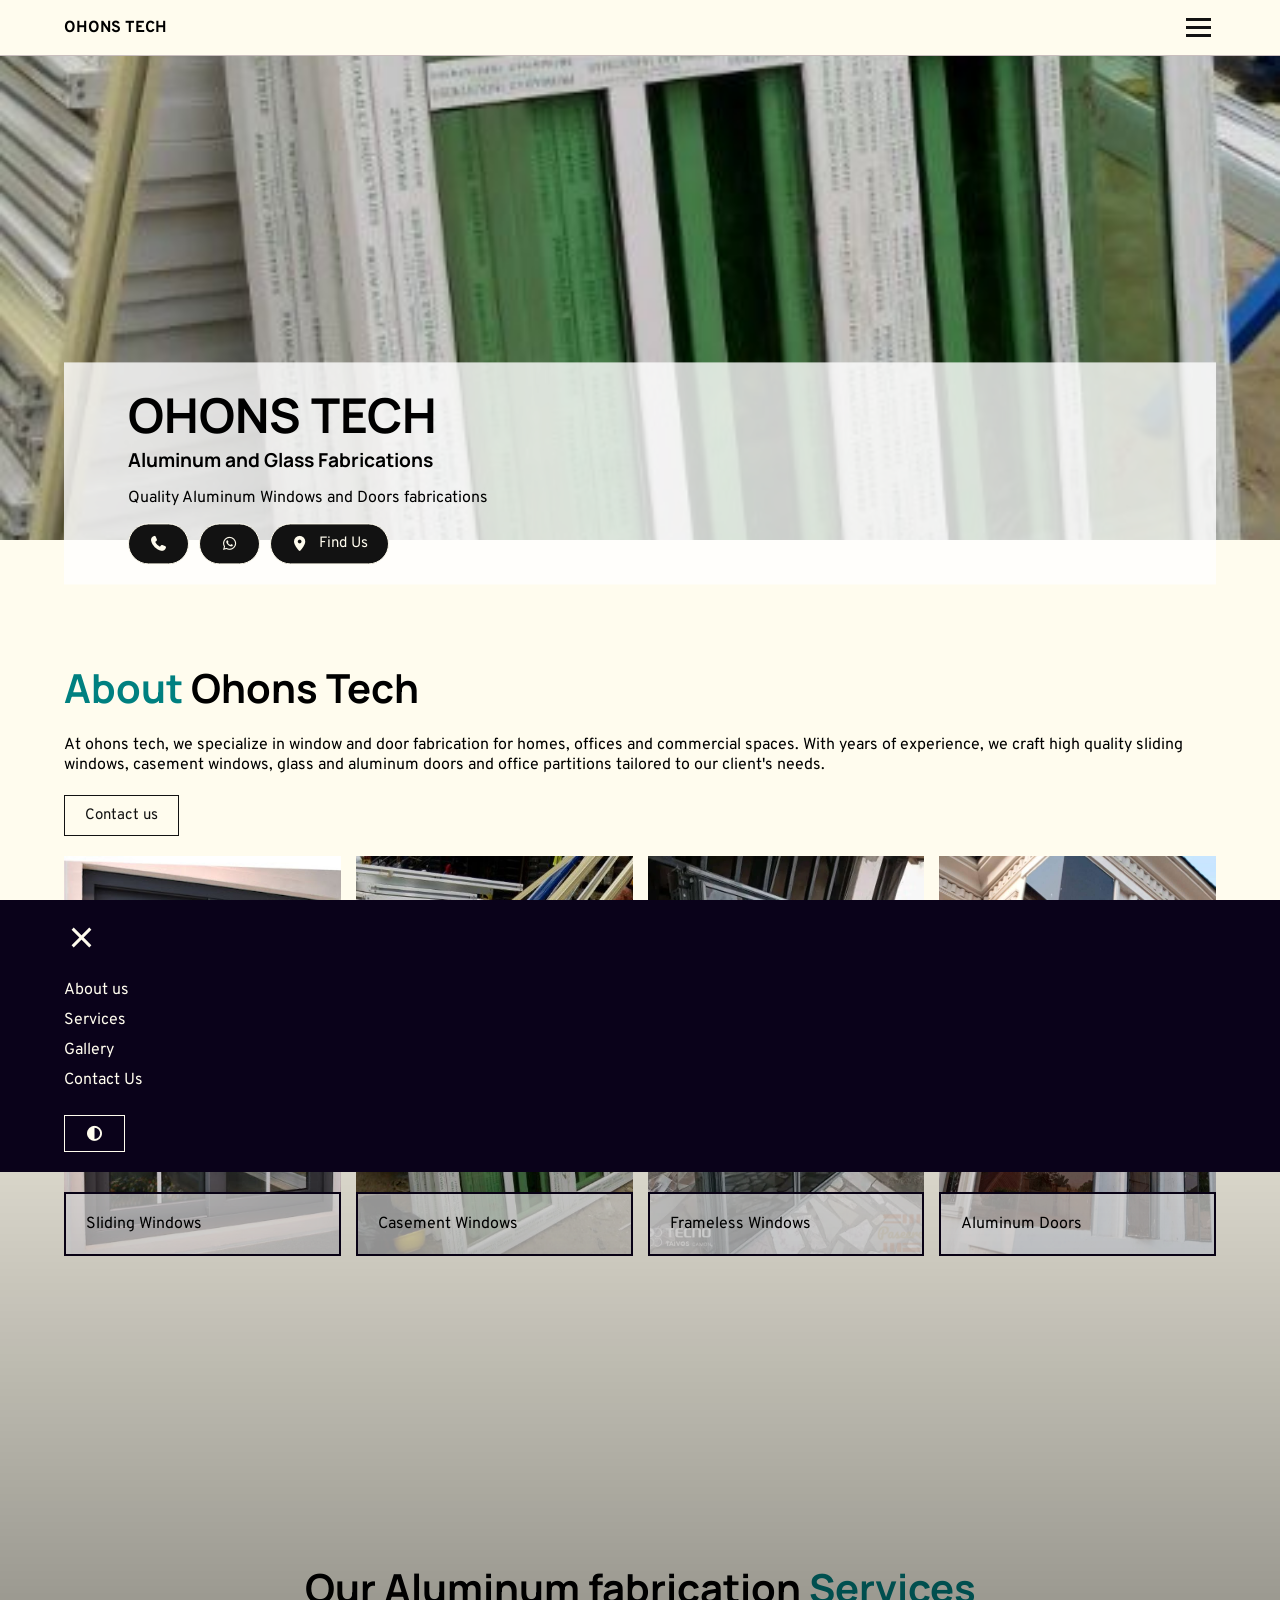
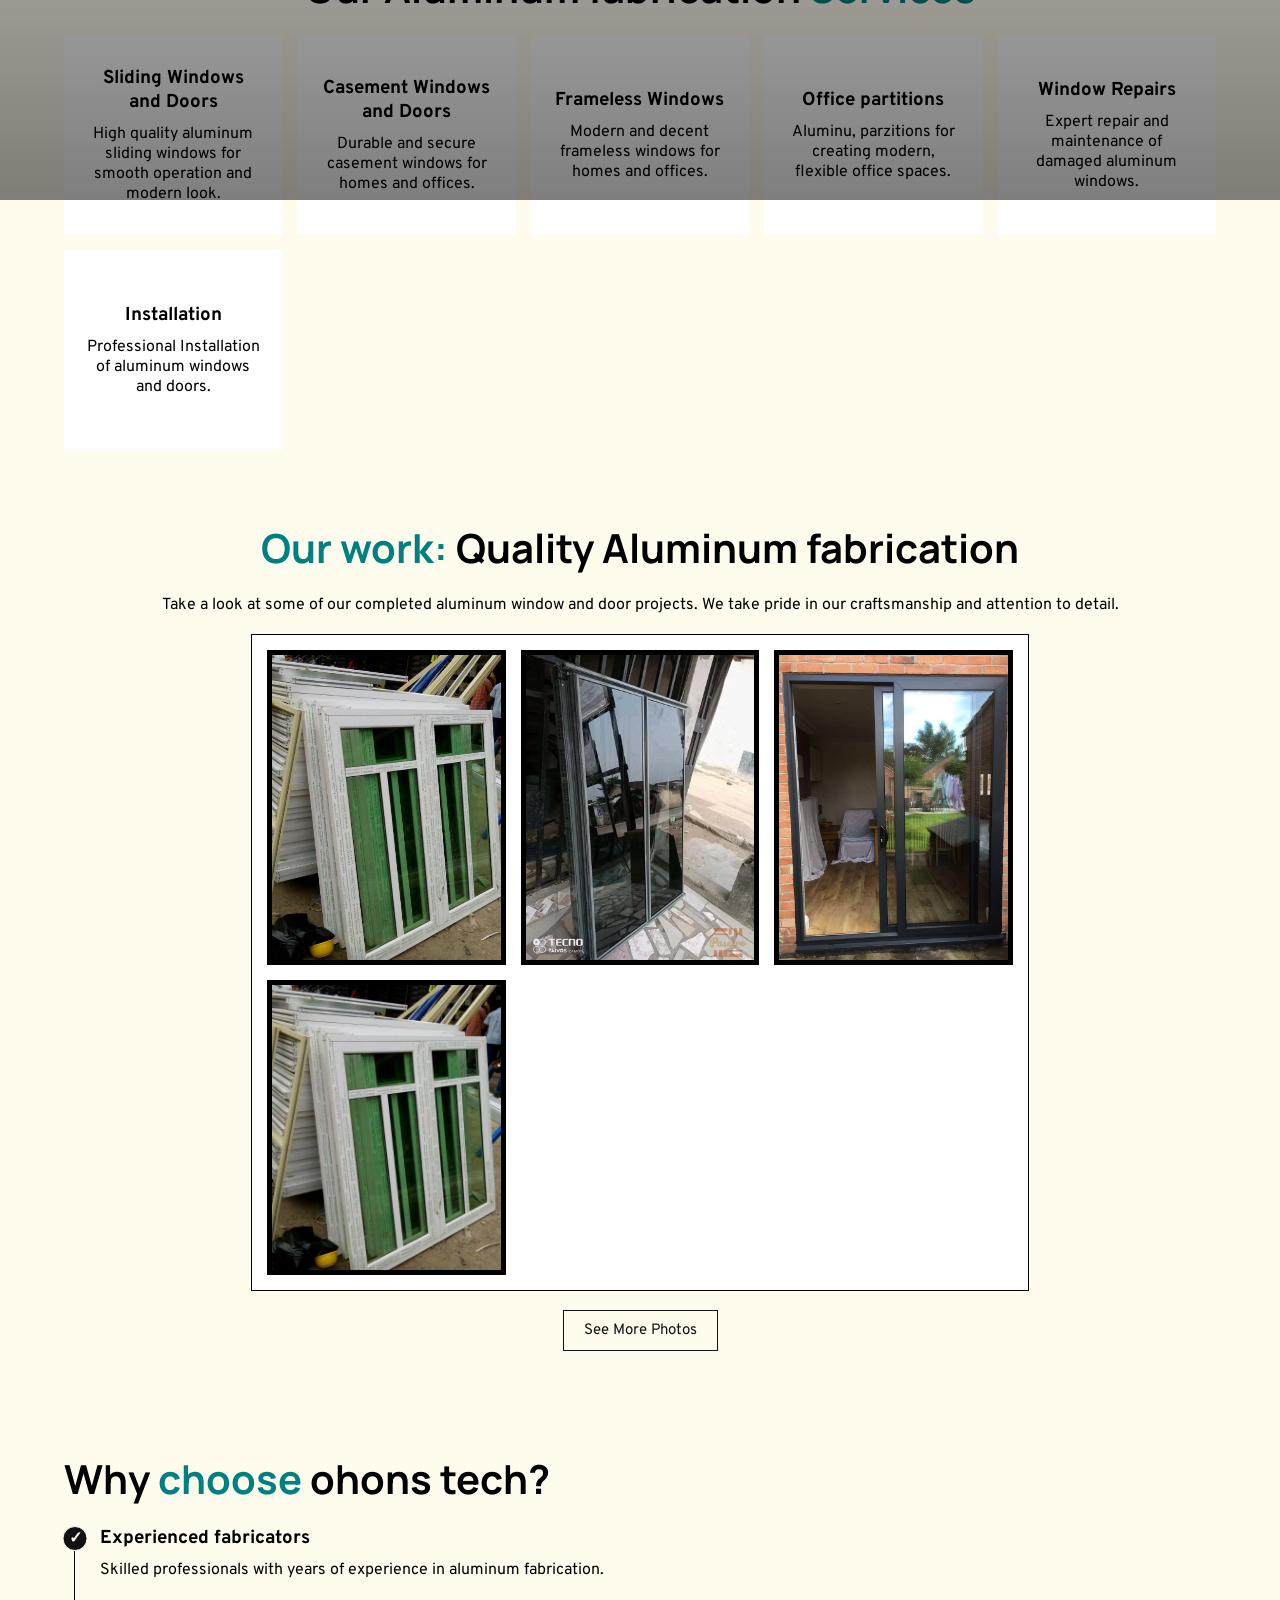
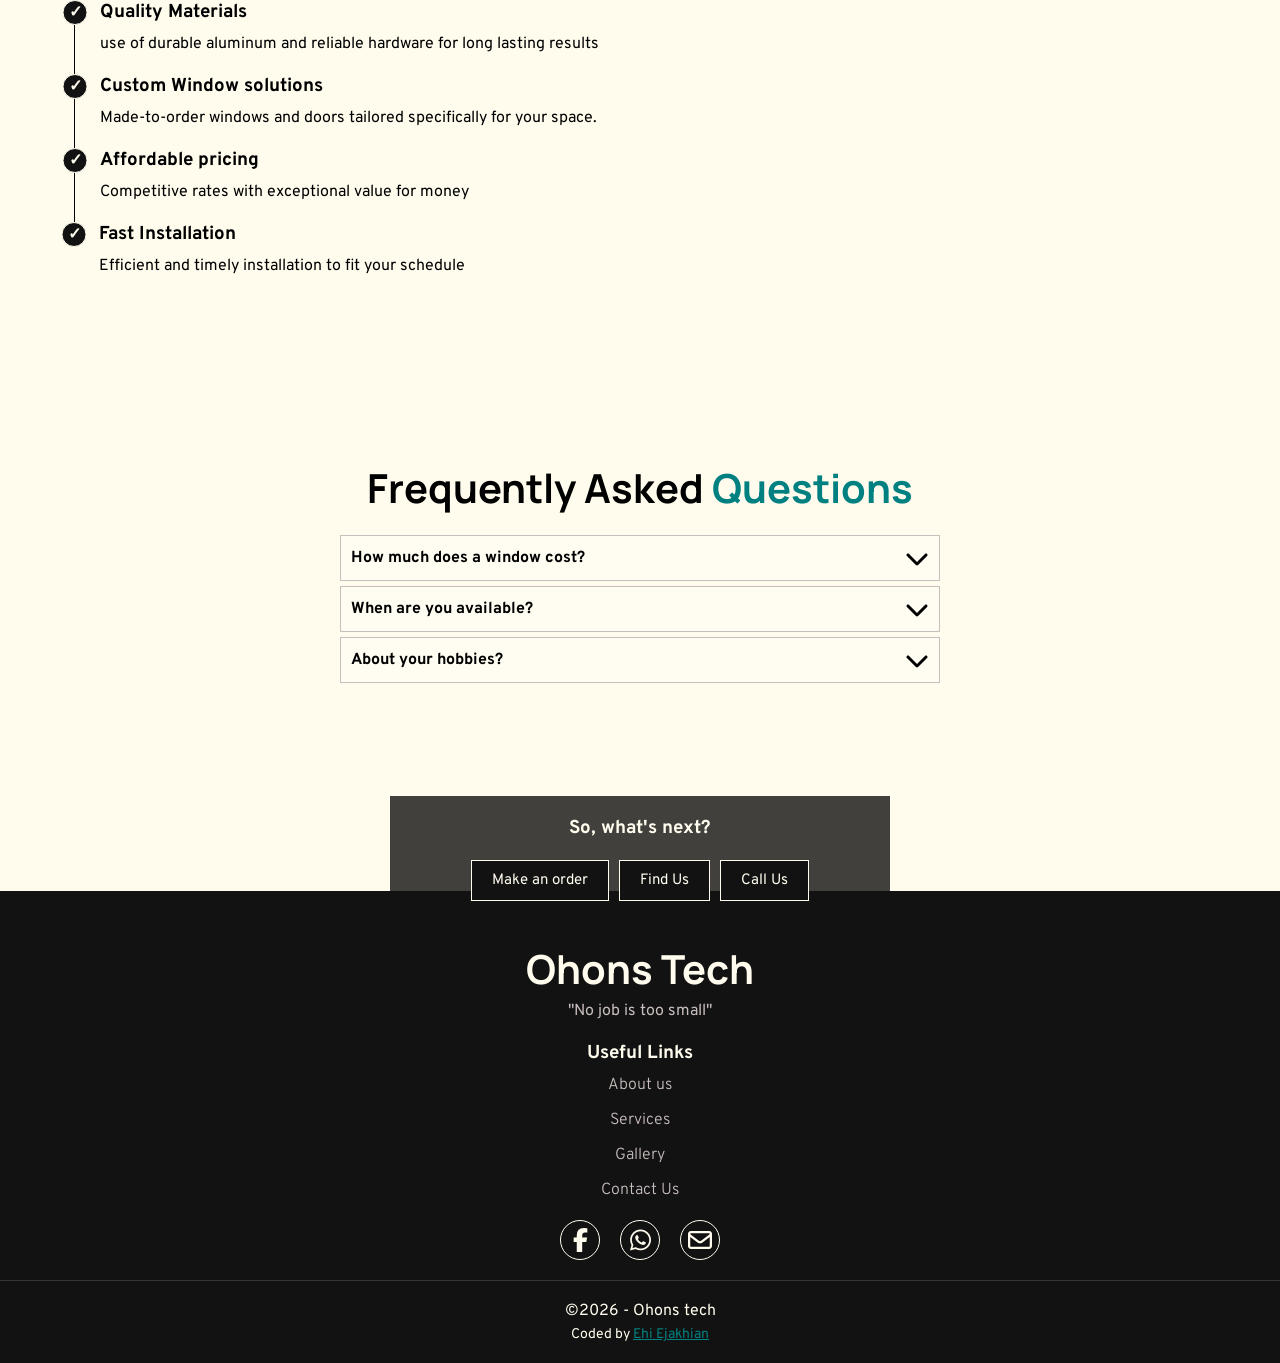
==== index.html @ 27364c8e "added cta and modified navigation" ====
<!DOCTYPE html>
<html lang="en">
<head>
  <meta charset="UTF-8">
  <meta name="viewport" content="width=device-width, initial-scale=1.0">
  <link rel="shortcut icon" href="./assets/images/logos/favicon.ico" type="image/x-icon"/>
  <title>Ohons Tech | Aluminum and glass fabrication</title>
  <link rel="stylesheet" href="./scss/css/main.css"/>
  <link rel="stylesheet" href="./scss/css/main.css"/>
</head>
<body>
<div class="loader">
  
</div>
<header>
  <span class="logo">
    <span>Ohons Tech</span>
  </span>

  <input type="checkbox" id="checkbox"/>
  <label for="checkbox" class="overlay"></label>
  <label for="checkbox" class="hamburger">
    <span></span>
    <span></span>
    <span></span>
  </label>

  <nav>
    <label for="checkbox">
      <span></span>
      <span></span>
    </label>
    <ul>
      <li><a href="#">About us</a></li>
      <li><a href="#">Services</a></li>
      <li><a href="#">Gallery</a></li>
      <li><a href="#">Contact Us</a></li>
    </ul>

    <button class="theme">
      <i class="fa fa-adjust"></i>
    </button>
  </nav>
</header>

<main>
  <!-- HERO -->
  <section class="hero">
    <div class="hero__img">
      <img src="./assets/images/csc_nig.jpg" alt="hero-bg" class="mobile"/>
    </div>
    <div class="hero__content">
      <div class="logo">
        <h1>Ohons Tech</h1>
        <h2>Aluminum  and Glass Fabrications</h2>
      </div>
      <p>Quality Aluminum Windows and Doors fabrications</p>
      <div class="links">
        <a href="#">
          <i class="fa fa-phone"></i>
        </a>
        <a href="#">
          <i class="fa fa-whatsapp"></i>
        </a>
        <a href="#">
          <i class="fa fa-map-marker"></i>
          <span>Find Us</span>
        </a>
      </div>
    </div>
  </section>

  <!-- ABOUT -->
  <section class="about">
    <div class="about__content">
      <h2><span class="focus">About</span> Ohons Tech</h2>
      <p>At ohons tech, we specialize in window and door fabrication for homes, offices and commercial spaces. With years of experience, we craft high quality sliding windows, casement windows, glass and aluminum doors and office partitions tailored to our client's needs.</p>
      <a href="#">Contact us</a>
    </div>
    <div class="about__img">
      <figure>
        <img src="./assets/images/sli.jpg" alt="sliding-window"/>
        <figcaption>Sliding Windows</figcaption>
      </figure>
      <figure>
        <img src="./assets/images/csc_nig.jpg" alt="casement-window"/>
        <figcaption>Casement Windows</figcaption>
      </figure>
      <figure>
        <img src="./assets/images/fr_grey.webp" alt="Frameless windows"/>
        <figcaption>Frameless Windows</figcaption>
      </figure>
      <figure>
        <img src="./assets/images/fr_house.jpg" alt="Doors"/>
        <figcaption>Aluminum Doors</figcaption>
      </figure>
    </div>
  </section>

  <!-- SERVICES -->
  <section class="services">
    <div class="services__content">
      <h2>Our Aluminum fabrication <span class="focus">Services</span></h2>
      <div class="grid">
      </div>
    </div>
  </section>

  <!-- GALLERY -->
  <section class="home-gallery">
    <div class="home-gallery__content">
      <h2><span class="focus">Our work:</span> Quality Aluminum fabrication</h2>
      <p>Take a look at some of our completed aluminum window and door projects. We take pride in our craftsmanship and attention to detail.</p>
    </div>
    <div class="home-gallery__img">
      <figure>
        <img src="./assets/images/csc_nig.jpg" alt="casement-window"/>
      </figure>
      <figure>
        <img src="./assets/images/fr_grey.webp" alt="casement-window"/>
      </figure>
      <figure>
        <img src="./assets/images/sli_black.jpg" alt="casement-window"/>
      </figure>
      <figure>
        <img src="./assets/images/csc_nig.jpg" alt="casement-window"/>
      </figure>
    </div>
    <a href="#">See More Photos</a>
  </section>

  <!-- CHOOSE -->
  <section class="choose">
    <div class="choose__content">
      <h2>Why <span class="focus">choose</span> ohons tech?</h2>
      <ul>
        <li>
          <h3>Experienced fabricators</h3>
          <p>Skilled professionals with years of experience in aluminum fabrication.</p>
        </li>
        <li>
          <h3>Quality Materials</h3>
          <p>use of durable aluminum and reliable hardware for long lasting results</p>
        </li>
        <li>
          <h3>Custom  Window solutions</h3>
          <p>Made-to-order windows and doors tailored specifically for your space.</p>
        </li>
        <li>
          <h3>Affordable pricing</h3>
          <p>Competitive rates with exceptional value for money</p>
        </li>
        <li>
          <h3>Fast Installation</h3>
          <p>Efficient and timely installation to fit your schedule</p>
        </li>
      </ul>
    </div>
  </section>

  <!-- FAQS -->
  <section id="faqs" class="faqs">
    <h2>Frequently Asked <span class="focus">Questions</span></h2>
    <div class="faqs__questions">
      <details name="details">
        <summary>
          How much does a window cost?
          <svg xmlns="http://www.w3.org/2000/svg" viewBox="0 0 448 512">
            <path fill="currentColor" d="M201.4 406.6c12.5 12.5 32.8 12.5 45.3 0l192-192c12.5-12.5 12.5-32.8 0-45.3s-32.8-12.5-45.3 0L224 338.7 54.6 169.4c-12.5-12.5-32.8-12.5-45.3 0s-12.5 32.8 0 45.3l192 192z"/>
          </svg>
        </summary>
        <p>
          Depends on the type. You eed not worry about cost that much. We offer decent prices for all of our products. However, to see a estimated and frequently updated lists of prices check <a href="www.w3schools.org">here.</a>
        </p>
      </details>
      <details name="details">
        <summary>
          When are you available?
          <svg xmlns="http://www.w3.org/2000/svg" viewBox="0 0 448 512">
            <path fill="currentColor" d="M201.4 406.6c12.5 12.5 32.8 12.5 45.3 0l192-192c12.5-12.5 12.5-32.8 0-45.3s-32.8-12.5-45.3 0L224 338.7 54.6 169.4c-12.5-12.5-32.8-12.5-45.3 0s-12.5 32.8 0 45.3l192 192z"/>
          </svg>
        </summary>
        <p>
          Our working hours are from <b>8AM to 6PM</b>. You can meet us at work from Monday to Saturday.
        </p>
      </details>
      <details name="details">
        <summary>
          About your hobbies?
          <svg xmlns="http://www.w3.org/2000/svg" viewBox="0 0 448 512">
            <path fill="currentColor" d="M201.4 406.6c12.5 12.5 32.8 12.5 45.3 0l192-192c12.5-12.5 12.5-32.8 0-45.3s-32.8-12.5-45.3 0L224 338.7 54.6 169.4c-12.5-12.5-32.8-12.5-45.3 0s-12.5 32.8 0 45.3l192 192z"/>
          </svg>
        </summary>
        <p>
          I love sketching, drawing comics and animation. I draw a lot or at least, I used to. I love to sing too. I love reading about discoveries and new science concepts. I can say Coding is a hobby of mine too. I also love watching movies (maybe too much).
          <br>Over all, I love telling others about God's purpose of a wonderful earth free from sufferning and pain. The bible may be old, but as one of Jehovah's witnesses, I believe it's a manual for life. See more about this gist at <a href="www.jw.org">JW.org</a>
        </p>
      </details>
    </div>
  </section>

  <section class="cta">
    <div class="cta__content">
      <h3>So, what's next?</h3>
      <div class="btns">
        <a href="#">Make an order</a>
        <a href="#">Find Us</a>
        <a href="#">Call Us</a>
      </div>
    </div>
  </section>
</main>

<footer>
  <div class="logo">
    <h2>Ohons Tech</h2>
    <span>"No job is too small"</span>
  </div>

  <div class="content">
    <div class="content__group">
      <h3>Useful Links</h3>
      <ul>
        <li><a href="#">About us</a></li>
        <li><a href="#">Services</a></li>
        <li><a href="#">Gallery</a></li>
        <li><a href="#">Contact Us</a></li>
      </ul>
    </div>
    <div class="social-icons">
      <ul>
        <a href="#"><i class="fa fa-facebook"></i></a>
        <a href="#"><i class="fa fa-whatsapp"></i></a>
        <a href="#"><i class="fa fa-envelope-o"></i></a>
      </ul>
    </div>
  </div>

  <div class="copyright">
    &copy;2026 - Ohons tech
    <div class="attribution">
      Coded by <a href="https://ehiejakhian.github.io/">Ehi Ejakhian</a>
    </div>
  </div>
</footer>

<!-- TEMPLATES -->
<template id="service-template">
  <div class="service">
    <div class="heading">
      <h3>Sliding windows</h3>
    </div>
    <p>
      High quality aluminum sliding windows for smooth operation and modern look.
    </p>
  </div>
</template>

<script type="module" src="./scripts/fetch.js"></script>

</body>
</html>
---- scss/css/main.css ----
@charset "UTF-8";
@font-face {
  font-family: "overpass";
  src: url("../../assets/fonts/overpass.ttf");
}
@font-face {
  font-family: "manrope";
  src: url("../../assets/fonts/manrope.ttf");
}
:root {
  --side-p: clamp(20px, 5dvw, 10%);
  --bg: #fffcee;
  --text: #121212;
  --font: 16px;
  --medium: #c9bebe;
  --dark: #0a021a;
  --btn-c: #14440fee;
  --special-link: teal;
}

@keyframes appear {
  from {
    opacity: 0;
    scale: 0.5;
  }
  to {
    opacity: 1;
    scale: 1;
  }
}
@keyframes load {
  0% {
    transform: rotate(0deg);
  }
  100% {
    transform: rotate(360deg);
  }
}
@keyframes counterRotate {
  from {
    transform: rotate(0deg);
  }
  to {
    transform: rotate(-360deg);
  }
}
*, *::before, *::after {
  margin: 0;
  padding: 0;
  box-sizing: border-box;
}

body {
  font-family: "overpass";
  font-size: var(--font);
  background: var(--bg);
}

h1 {
  font-size: clamp(2.5rem, 5dvw, 3rem);
}

h2 {
  font-size: clamp(2rem, 5dvw, 2.5rem);
}

h1, h2 {
  font-family: "manrope";
}
h1 .focus, h2 .focus {
  color: var(--special-link);
}

img {
  display: block;
  width: 100%;
}

header {
  position: fixed;
  z-index: 10;
  top: 0;
  right: 0;
  left: 0;
  background: var(--bg);
  border-bottom: 1px solid var(--medium);
  padding: 10px var(--side-p);
  display: flex;
  justify-content: space-between;
  align-items: center;
  flex-flow: row;
  gap: 10px;
}
header .logo {
  font-weight: 700;
  text-transform: uppercase;
}
header #checkbox {
  display: none;
}
header .overlay {
  position: fixed;
  z-index: 11;
  top: 0;
  bottom: 0;
  right: 0;
  left: 0;
  transform: translateY(100%);
  transition: all 0.5s;
  background: linear-gradient(transparent, rgba(0, 0, 0, 0.5));
}
header .hamburger {
  width: 35px;
  height: 35px;
  border-radius: 50%;
  cursor: pointer;
  transition: all 0.5s;
  display: flex;
  justify-content: center;
  align-items: center;
  flex-flow: column;
  gap: 5px;
}
header .hamburger:hover {
  background: rgba(204, 204, 204, 0.2);
}
header .hamburger span {
  width: 25px;
  height: 3px;
  background: var(--text);
}
header nav {
  position: fixed;
  z-index: 12;
  bottom: 0;
  right: 0;
  left: 0;
  padding: 20px var(--side-p);
  background: var(--dark);
  color: var(--bg);
  transition: all 0.5s;
  transform: translateY(100%);
  display: flex;
  justify-content: normal;
  align-items: start;
  flex-flow: column;
  gap: 25px;
}
header nav label {
  cursor: pointer;
  height: 35px;
  width: 35px;
  border-radius: 50%;
  position: relative;
  transition: all 0.3s;
  display: flex;
  justify-content: center;
  align-items: center;
  flex-flow: row;
  gap: 0;
}
header nav label:hover {
  background: rgba(204, 204, 204, 0.1);
}
header nav label span {
  position: absolute;
  min-width: 25px;
  height: 3px;
  background: var(--bg);
  transform: rotate(45deg);
}
header nav label span:nth-of-type(2) {
  transform: rotate(-45deg);
}
header nav ul {
  list-style: none;
  display: flex;
  justify-content: normal;
  align-items: start;
  flex-flow: column;
  gap: 10px;
}
header nav ul li a {
  color: inherit;
  text-decoration: none;
}
header nav button {
  color: var(--bg);
  background: transparent;
  padding: 10px 20px;
  font: inherit;
  font-size: 15px;
  text-decoration: none;
  border: 1px solid;
  transition: all 0.3s;
  display: flex;
  justify-content: center;
  align-items: center;
  flex-flow: row;
  gap: 10px;
}
header nav button:hover {
  color: var(--medium);
  background: var(--text);
  border-color: var(--text);
}
header nav button span {
  display: flex;
  justify-content: center;
  align-items: center;
  flex-flow: row;
  gap: 0;
}
header #checkbox:checked ~ .hamburger {
  opacity: 0;
}
header #checkbox:checked ~ nav {
  transform: translateY(0);
}
header #checkbox:checked ~ .overlay {
  transform: translateY(0);
}

.hero {
  position: relative;
}
.hero__img {
  width: 100%;
}
.hero__img img {
  display: block;
  width: 100%;
  height: 100%;
  height: 60dvh;
  object-fit: cover;
}
.hero__content {
  background: rgba(255, 255, 255, 0.8);
  position: absolute;
  z-index: 1;
  bottom: 0;
  right: var(--side-p);
  left: var(--side-p);
  padding: 20px var(--side-p);
  margin-top: 200px;
  transform: translateY(20%);
  display: flex;
  justify-content: normal;
  align-items: start;
  flex-flow: column;
  gap: 15px;
}
@media (max-width: 500px) {
  .hero__content {
    right: 0;
    left: 0;
    background: #fff;
  }
}
.hero__content .logo h1 {
  text-transform: uppercase;
}
.hero__content .logo h2 {
  font-size: 1.2rem;
}
.hero__content .links {
  display: flex;
  justify-content: normal;
  align-items: normal;
  flex-flow: row wrap;
  gap: 10px;
}
.hero__content .links a {
  color: var(--bg);
  background: var(--text);
  padding: 10px 20px;
  font: inherit;
  font-size: 15px;
  text-decoration: none;
  border: 1px solid;
  transition: all 0.3s;
  display: flex;
  justify-content: center;
  align-items: center;
  flex-flow: row;
  gap: 10px;
}
.hero__content .links a:hover {
  color: var(--text);
  background: var(--bg);
  border-color: var(--bg);
}
.hero__content .links a span {
  display: flex;
  justify-content: center;
  align-items: center;
  flex-flow: row;
  gap: 0;
}
.hero__content .links a {
  border-radius: 50px;
}
.hero__content .links a:hover {
  border: 1px solid var(--text);
}

.about {
  margin-top: 100px;
  padding: 20px var(--side-p);
  min-height: 100dvh;
  display: flex;
  justify-content: normal;
  align-items: normal;
  flex-flow: column;
  gap: 20px;
}
.about__content {
  display: flex;
  justify-content: normal;
  align-items: start;
  flex-flow: column;
  gap: 20px;
}
.about__content a {
  color: var(--text);
  background: transparent;
  padding: 10px 20px;
  font: inherit;
  font-size: 15px;
  text-decoration: none;
  border: 1px solid;
  transition: all 0.3s;
  display: flex;
  justify-content: center;
  align-items: center;
  flex-flow: row;
  gap: 10px;
}
.about__content a:hover {
  color: var(--medium);
  background: var(--text);
  border-color: var(--text);
}
.about__content a span {
  display: flex;
  justify-content: center;
  align-items: center;
  flex-flow: row;
  gap: 0;
}
.about__img {
  display: grid;
  grid-template-columns: repeat(auto-fit, minmax(250px, 1fr));
  gap: 15px;
}
.about__img figure {
  position: relative;
  height: 400px;
  overflow: hidden;
}
.about__img figure img {
  height: 100%;
  width: 100%;
  object-fit: cover;
}
.about__img figure figcaption {
  position: absolute;
  bottom: 0;
  right: 0;
  left: 0;
  border: 2px solid var(--dark);
  padding: 20px;
  background: rgba(255, 255, 255, 0.7);
}

.services {
  --red: green;
  padding: 20px var(--side-p);
}
.services__content {
  text-align: center;
  display: flex;
  justify-content: center;
  align-items: center;
  flex-flow: column;
  gap: 20px;
}
.services__content .grid {
  width: 100%;
  display: grid;
  grid-template-columns: repeat(auto-fit, minmax(200px, 1fr));
  gap: 15px;
}
.services__content .grid > * {
  min-height: 200px;
  padding: 20px;
  background: #fff;
  text-align: center;
  border: 2px solid transparent;
  transition: all 0.3s;
  display: flex;
  justify-content: center;
  align-items: center;
  flex-flow: column;
  gap: 10px;
}
.services__content .grid > *:hover {
  border: 2px solid var(--special-link);
  transform: scale(1.05);
}

.home-gallery {
  padding: 50px var(--side-p);
  display: flex;
  justify-content: center;
  align-items: center;
  flex-flow: column;
  gap: 20px;
}
.home-gallery__content {
  text-align: center;
  display: flex;
  justify-content: center;
  align-items: center;
  flex-flow: column;
  gap: 20px;
}
.home-gallery__img {
  border: 15px solid #fff;
  outline: 1px solid;
  background: #fff;
  display: grid;
  grid-template-columns: repeat(auto-fit, minmax(200px, 1fr));
  gap: 15px;
}
.home-gallery__img figure {
  border: 5px solid;
  width: 100%;
  overflow: hidden;
}
.home-gallery__img figure img {
  width: 100%;
  height: 100%;
  object-fit: cover;
  transition: all 0.5s;
}
.home-gallery__img figure img:hover {
  transform: scale(1.2);
}
.home-gallery > a {
  color: var(--text);
  background: transparent;
  padding: 10px 20px;
  font: inherit;
  font-size: 15px;
  text-decoration: none;
  border: 1px solid;
  transition: all 0.3s;
  display: flex;
  justify-content: center;
  align-items: center;
  flex-flow: row;
  gap: 10px;
}
.home-gallery > a:hover {
  color: var(--medium);
  background: var(--text);
  border-color: var(--text);
}
.home-gallery > a span {
  display: flex;
  justify-content: center;
  align-items: center;
  flex-flow: row;
  gap: 0;
}

.choose {
  padding: 50px var(--side-p);
  display: flex;
  justify-content: normal;
  align-items: center;
  flex-flow: row wrap;
  gap: 25px;
}
.choose > * {
  flex: 1;
}
.choose__content {
  flex: 2;
  display: flex;
  justify-content: normal;
  align-items: start;
  flex-flow: column;
  gap: 20px;
}
.choose__content ul {
  list-style: none;
  padding-left: 10px;
  display: flex;
  justify-content: normal;
  align-items: start;
  flex-flow: column;
  gap: 0;
}
.choose__content ul li {
  padding: 0 0 20px 25px;
  position: relative;
  display: flex;
  justify-content: normal;
  align-items: start;
  flex-flow: column;
  gap: 10px;
}
.choose__content ul li:not(:last-of-type) {
  border-left: 1px solid;
}
.choose__content ul li::before {
  content: "✓";
  border: 1px solid;
  width: 25px;
  height: 25px;
  font-weight: 700;
  background: var(--text);
  color: var(--bg);
  border-radius: 50%;
  position: absolute;
  transform: translateX(-50%);
  left: 0;
  display: flex;
  justify-content: center;
  align-items: center;
  flex-flow: row;
  gap: 0;
}

.faqs {
  padding: 20px var(--side-p);
  min-height: 50dvh;
  display: flex;
  justify-content: center;
  align-items: center;
  flex-flow: column;
  gap: 20px;
}
.faqs__questions {
  width: 100%;
  max-width: 600px;
  display: flex;
  justify-content: normal;
  align-items: normal;
  flex-flow: column;
  gap: 5px;
}
.faqs__questions details {
  width: 100%;
  transition: all 0.5s;
  display: flex;
  justify-content: normal;
  align-items: normal;
  flex-flow: column;
  gap: 5px;
}
.faqs__questions details a {
  display: inline-block;
  color: #037d92;
  font-weight: 700;
  text-decoration: none;
  border-bottom: 1px solid;
}
.faqs__questions details summary {
  border: 1px solid var(--medium);
  padding: 10px;
  outline: none;
  font-weight: 700;
  background: rgba(255, 255, 255, 0.2);
  display: flex;
  justify-content: space-between;
  align-items: center;
  flex-flow: row;
  gap: 10px;
}
.faqs__questions details summary::marker {
  display: none;
}
.faqs__questions details summary svg {
  line-height: 1;
  width: 1.5rem;
  height: 1.5rem;
  transition: all 0.3s;
  display: flex;
  justify-content: center;
  align-items: center;
  flex-flow: row;
  gap: 0;
}
.faqs__questions details p {
  padding: 10px;
  opacity: 0;
  color: var(--text);
  background: var(--bg);
  transition: all 0.3s;
}
.faqs__questions details[open] summary svg {
  transform: rotate(180deg);
}
.faqs__questions details[open] p {
  opacity: 1;
}

.cta {
  position: relative;
  z-index: 2;
  max-width: 500px;
  padding: 20px var(--side-p);
  background: rgba(18, 18, 18, 0.8);
  color: var(--bg);
}
@media (min-width: 500px) {
  .cta {
    margin: 0 auto -30px auto;
  }
}
.cta__content {
  display: flex;
  justify-content: center;
  align-items: center;
  flex-flow: column;
  gap: 20px;
}
.cta__content .btns {
  display: flex;
  justify-content: center;
  align-items: center;
  flex-flow: row wrap;
  gap: 10px;
}
.cta__content .btns a {
  color: var(--bg);
  background: var(--text);
  padding: 10px 20px;
  font: inherit;
  font-size: 15px;
  text-decoration: none;
  border: 1px solid;
  transition: all 0.3s;
  display: flex;
  justify-content: center;
  align-items: center;
  flex-flow: row;
  gap: 10px;
}
.cta__content .btns a:hover {
  color: var(--medium);
  background: var(--text);
  border-color: var(--text);
}
.cta__content .btns a span {
  display: flex;
  justify-content: center;
  align-items: center;
  flex-flow: row;
  gap: 0;
}
.cta__content .btns a:hover {
  border-color: var(--medium);
}

footer {
  padding-top: 50px;
  background: var(--text);
  color: var(--bg);
  display: flex;
  justify-content: center;
  align-items: center;
  flex-flow: column;
  gap: 20px;
}
footer .logo {
  display: flex;
  justify-content: center;
  align-items: center;
  flex-flow: column;
  gap: 5px;
}
footer .logo span {
  color: var(--medium);
}
footer .content {
  padding: 20px var(--side-padding) 50px var(--side-p);
  display: flex;
  justify-content: center;
  align-items: center;
  flex-flow: column;
  gap: 20px;
}
footer .content__group {
  display: flex;
  justify-content: center;
  align-items: center;
  flex-flow: column;
  gap: 10px;
}
footer .content__group ul {
  list-style: none;
  display: flex;
  justify-content: center;
  align-items: center;
  flex-flow: column;
  gap: 15px;
}
footer .content__group ul li a {
  text-decoration: none;
  color: var(--medium);
  font-weight: 300;
}
footer .content .social-icons ul {
  list-style: none;
  display: flex;
  justify-content: center;
  align-items: center;
  flex-flow: row wrap;
  gap: 20px;
}
footer .content .social-icons ul a {
  text-decoration: none;
  width: 40px;
  height: 40px;
  border: 1px solid;
  border-radius: 50%;
  color: inherit;
  padding: 10px;
  font-size: 1.5rem;
  display: flex;
  justify-content: center;
  align-items: center;
  flex-flow: row;
  gap: 0;
}
footer .copyright {
  width: 100%;
  border-top: 1px solid #363636;
  padding: 20px var(--side-p);
  display: flex;
  justify-content: center;
  align-items: center;
  flex-flow: column;
  gap: 5px;
}
footer .copyright .attribution {
  font-size: 14px;
}
footer .copyright .attribution a {
  color: var(--special-link);
}

/*!
 * Font Awesome Free 7.1.0 by @fontawesome - https://fontawesome.com
 * License - https://fontawesome.com/license/free (Icons: CC BY 4.0, Fonts: SIL OFL 1.1, Code: MIT License)
 * Copyright 2025 Fonticons, Inc.
 */
.fa-solid,
.fa-regular,
.fa-brands,
.fa-classic,
.fas,
.far,
.fab,
.fa {
  --_fa-family: var(--fa-family, var(--fa-style-family, 'Font Awesome 7 Free'));
  -webkit-font-smoothing: antialiased;
  -moz-osx-font-smoothing: grayscale;
  display: var(--fa-display, inline-block);
  font-family: var(--_fa-family);
  font-feature-settings: normal;
  font-style: normal;
  font-synthesis: none;
  font-variant: normal;
  font-weight: var(--fa-style, 900);
  line-height: 1;
  text-align: center;
  text-rendering: auto;
  width: var(--fa-width, 1.25em);
}

:is(.fas,
.far,
.fab,
.fa-solid,
.fa-regular,
.fa-brands,
.fa-classic,
.fa)::before {
  content: var(--fa)/"";
}

@supports not (content: ""/"") {
  :is(.fas,
  .far,
  .fab,
  .fa-solid,
  .fa-regular,
  .fa-brands,
  .fa-classic,
  .fa)::before {
    content: var(--fa);
  }
}
.fa-1x {
  font-size: 1em;
}

.fa-2x {
  font-size: 2em;
}

.fa-3x {
  font-size: 3em;
}

.fa-4x {
  font-size: 4em;
}

.fa-5x {
  font-size: 5em;
}

.fa-6x {
  font-size: 6em;
}

.fa-7x {
  font-size: 7em;
}

.fa-8x {
  font-size: 8em;
}

.fa-9x {
  font-size: 9em;
}

.fa-10x {
  font-size: 10em;
}

.fa-2xs {
  font-size: calc(10 / 16 * 1em); /* converts a 10px size into an em-based value that's relative to the scale's 16px base */
  line-height: calc(1 / 10 * 1em); /* sets the line-height of the icon back to that of it's parent */
  vertical-align: calc((6 / 10 - 0.375) * 1em); /* vertically centers the icon taking into account the surrounding text's descender */
}

.fa-xs {
  font-size: calc(12 / 16 * 1em); /* converts a 12px size into an em-based value that's relative to the scale's 16px base */
  line-height: calc(1 / 12 * 1em); /* sets the line-height of the icon back to that of it's parent */
  vertical-align: calc((6 / 12 - 0.375) * 1em); /* vertically centers the icon taking into account the surrounding text's descender */
}

.fa-sm {
  font-size: calc(14 / 16 * 1em); /* converts a 14px size into an em-based value that's relative to the scale's 16px base */
  line-height: calc(1 / 14 * 1em); /* sets the line-height of the icon back to that of it's parent */
  vertical-align: calc((6 / 14 - 0.375) * 1em); /* vertically centers the icon taking into account the surrounding text's descender */
}

.fa-lg {
  font-size: calc(20 / 16 * 1em); /* converts a 20px size into an em-based value that's relative to the scale's 16px base */
  line-height: calc(1 / 20 * 1em); /* sets the line-height of the icon back to that of it's parent */
  vertical-align: calc((6 / 20 - 0.375) * 1em); /* vertically centers the icon taking into account the surrounding text's descender */
}

.fa-xl {
  font-size: calc(24 / 16 * 1em); /* converts a 24px size into an em-based value that's relative to the scale's 16px base */
  line-height: calc(1 / 24 * 1em); /* sets the line-height of the icon back to that of it's parent */
  vertical-align: calc((6 / 24 - 0.375) * 1em); /* vertically centers the icon taking into account the surrounding text's descender */
}

.fa-2xl {
  font-size: calc(32 / 16 * 1em); /* converts a 32px size into an em-based value that's relative to the scale's 16px base */
  line-height: calc(1 / 32 * 1em); /* sets the line-height of the icon back to that of it's parent */
  vertical-align: calc((6 / 32 - 0.375) * 1em); /* vertically centers the icon taking into account the surrounding text's descender */
}

.fa-width-auto {
  --fa-width: auto;
}

.fa-fw,
.fa-width-fixed {
  --fa-width: 1.25em;
}

.fa-ul {
  list-style-type: none;
  margin-inline-start: var(--fa-li-margin, 2.5em);
  padding-inline-start: 0;
}
.fa-ul > li {
  position: relative;
}

.fa-li {
  inset-inline-start: calc(-1 * var(--fa-li-width, 2em));
  position: absolute;
  text-align: center;
  width: var(--fa-li-width, 2em);
  line-height: inherit;
}

/* Heads Up: Bordered Icons will not be supported in the future!
  - This feature will be deprecated in the next major release of Font Awesome (v8)!
  - You may continue to use it in this version *v7), but it will not be supported in Font Awesome v8.
*/
/* Notes:
* --@{v.$css-prefix}-border-width = 1/16 by default (to render as ~1px based on a 16px default font-size)
* --@{v.$css-prefix}-border-padding =
  ** 3/16 for vertical padding (to give ~2px of vertical whitespace around an icon considering it's vertical alignment)
  ** 4/16 for horizontal padding (to give ~4px of horizontal whitespace around an icon)
*/
.fa-border {
  border-color: var(--fa-border-color, #eee);
  border-radius: var(--fa-border-radius, 0.1em);
  border-style: var(--fa-border-style, solid);
  border-width: var(--fa-border-width, 0.0625em);
  box-sizing: var(--fa-border-box-sizing, content-box);
  padding: var(--fa-border-padding, 0.1875em 0.25em);
}

.fa-pull-left,
.fa-pull-start {
  float: inline-start;
  margin-inline-end: var(--fa-pull-margin, 0.3em);
}

.fa-pull-right,
.fa-pull-end {
  float: inline-end;
  margin-inline-start: var(--fa-pull-margin, 0.3em);
}

.fa-beat {
  animation-name: fa-beat;
  animation-delay: var(--fa-animation-delay, 0s);
  animation-direction: var(--fa-animation-direction, normal);
  animation-duration: var(--fa-animation-duration, 1s);
  animation-iteration-count: var(--fa-animation-iteration-count, infinite);
  animation-timing-function: var(--fa-animation-timing, ease-in-out);
}

.fa-bounce {
  animation-name: fa-bounce;
  animation-delay: var(--fa-animation-delay, 0s);
  animation-direction: var(--fa-animation-direction, normal);
  animation-duration: var(--fa-animation-duration, 1s);
  animation-iteration-count: var(--fa-animation-iteration-count, infinite);
  animation-timing-function: var(--fa-animation-timing, cubic-bezier(0.28, 0.84, 0.42, 1));
}

.fa-fade {
  animation-name: fa-fade;
  animation-delay: var(--fa-animation-delay, 0s);
  animation-direction: var(--fa-animation-direction, normal);
  animation-duration: var(--fa-animation-duration, 1s);
  animation-iteration-count: var(--fa-animation-iteration-count, infinite);
  animation-timing-function: var(--fa-animation-timing, cubic-bezier(0.4, 0, 0.6, 1));
}

.fa-beat-fade {
  animation-name: fa-beat-fade;
  animation-delay: var(--fa-animation-delay, 0s);
  animation-direction: var(--fa-animation-direction, normal);
  animation-duration: var(--fa-animation-duration, 1s);
  animation-iteration-count: var(--fa-animation-iteration-count, infinite);
  animation-timing-function: var(--fa-animation-timing, cubic-bezier(0.4, 0, 0.6, 1));
}

.fa-flip {
  animation-name: fa-flip;
  animation-delay: var(--fa-animation-delay, 0s);
  animation-direction: var(--fa-animation-direction, normal);
  animation-duration: var(--fa-animation-duration, 1s);
  animation-iteration-count: var(--fa-animation-iteration-count, infinite);
  animation-timing-function: var(--fa-animation-timing, ease-in-out);
}

.fa-shake {
  animation-name: fa-shake;
  animation-delay: var(--fa-animation-delay, 0s);
  animation-direction: var(--fa-animation-direction, normal);
  animation-duration: var(--fa-animation-duration, 1s);
  animation-iteration-count: var(--fa-animation-iteration-count, infinite);
  animation-timing-function: var(--fa-animation-timing, linear);
}

.fa-spin {
  animation-name: fa-spin;
  animation-delay: var(--fa-animation-delay, 0s);
  animation-direction: var(--fa-animation-direction, normal);
  animation-duration: var(--fa-animation-duration, 2s);
  animation-iteration-count: var(--fa-animation-iteration-count, infinite);
  animation-timing-function: var(--fa-animation-timing, linear);
}

.fa-spin-reverse {
  --fa-animation-direction: reverse;
}

.fa-pulse,
.fa-spin-pulse {
  animation-name: fa-spin;
  animation-direction: var(--fa-animation-direction, normal);
  animation-duration: var(--fa-animation-duration, 1s);
  animation-iteration-count: var(--fa-animation-iteration-count, infinite);
  animation-timing-function: var(--fa-animation-timing, steps(8));
}

@media (prefers-reduced-motion: reduce) {
  .fa-beat,
  .fa-bounce,
  .fa-fade,
  .fa-beat-fade,
  .fa-flip,
  .fa-pulse,
  .fa-shake,
  .fa-spin,
  .fa-spin-pulse {
    animation: none !important;
    transition: none !important;
  }
}
@keyframes fa-beat {
  0%, 90% {
    transform: scale(1);
  }
  45% {
    transform: scale(var(--fa-beat-scale, 1.25));
  }
}
@keyframes fa-bounce {
  0% {
    transform: scale(1, 1) translateY(0);
  }
  10% {
    transform: scale(var(--fa-bounce-start-scale-x, 1.1), var(--fa-bounce-start-scale-y, 0.9)) translateY(0);
  }
  30% {
    transform: scale(var(--fa-bounce-jump-scale-x, 0.9), var(--fa-bounce-jump-scale-y, 1.1)) translateY(var(--fa-bounce-height, -0.5em));
  }
  50% {
    transform: scale(var(--fa-bounce-land-scale-x, 1.05), var(--fa-bounce-land-scale-y, 0.95)) translateY(0);
  }
  57% {
    transform: scale(1, 1) translateY(var(--fa-bounce-rebound, -0.125em));
  }
  64% {
    transform: scale(1, 1) translateY(0);
  }
  100% {
    transform: scale(1, 1) translateY(0);
  }
}
@keyframes fa-fade {
  50% {
    opacity: var(--fa-fade-opacity, 0.4);
  }
}
@keyframes fa-beat-fade {
  0%, 100% {
    opacity: var(--fa-beat-fade-opacity, 0.4);
    transform: scale(1);
  }
  50% {
    opacity: 1;
    transform: scale(var(--fa-beat-fade-scale, 1.125));
  }
}
@keyframes fa-flip {
  50% {
    transform: rotate3d(var(--fa-flip-x, 0), var(--fa-flip-y, 1), var(--fa-flip-z, 0), var(--fa-flip-angle, -180deg));
  }
}
@keyframes fa-shake {
  0% {
    transform: rotate(-15deg);
  }
  4% {
    transform: rotate(15deg);
  }
  8%, 24% {
    transform: rotate(-18deg);
  }
  12%, 28% {
    transform: rotate(18deg);
  }
  16% {
    transform: rotate(-22deg);
  }
  20% {
    transform: rotate(22deg);
  }
  32% {
    transform: rotate(-12deg);
  }
  36% {
    transform: rotate(12deg);
  }
  40%, 100% {
    transform: rotate(0deg);
  }
}
@keyframes fa-spin {
  0% {
    transform: rotate(0deg);
  }
  100% {
    transform: rotate(360deg);
  }
}
.fa-rotate-90 {
  transform: rotate(90deg);
}

.fa-rotate-180 {
  transform: rotate(180deg);
}

.fa-rotate-270 {
  transform: rotate(270deg);
}

.fa-flip-horizontal {
  transform: scale(-1, 1);
}

.fa-flip-vertical {
  transform: scale(1, -1);
}

.fa-flip-both,
.fa-flip-horizontal.fa-flip-vertical {
  transform: scale(-1, -1);
}

.fa-rotate-by {
  transform: rotate(var(--fa-rotate-angle, 0));
}

.fa-stack {
  display: inline-block;
  height: 2em;
  line-height: 2em;
  position: relative;
  vertical-align: middle;
  width: 2.5em;
}

.fa-stack-1x,
.fa-stack-2x {
  --fa-width: 100%;
  inset: 0;
  position: absolute;
  text-align: center;
  width: var(--fa-width);
  z-index: var(--fa-stack-z-index, auto);
}

.fa-stack-1x {
  line-height: inherit;
}

.fa-stack-2x {
  font-size: 2em;
}

.fa-inverse {
  color: var(--fa-inverse, #fff);
}

/* Font Awesome uses the Unicode Private Use Area (PUA) to ensure screen
   readers do not read off random characters that represent icons */
.fa-0 {
  --fa: "\30 ";
}

.fa-1 {
  --fa: "\31 ";
}

.fa-2 {
  --fa: "\32 ";
}

.fa-3 {
  --fa: "\33 ";
}

.fa-4 {
  --fa: "\34 ";
}

.fa-5 {
  --fa: "\35 ";
}

.fa-6 {
  --fa: "\36 ";
}

.fa-7 {
  --fa: "\37 ";
}

.fa-8 {
  --fa: "\38 ";
}

.fa-9 {
  --fa: "\39 ";
}

.fa-exclamation {
  --fa: "\!";
}

.fa-hashtag {
  --fa: "\#";
}

.fa-dollar-sign {
  --fa: "\$";
}

.fa-dollar {
  --fa: "\$";
}

.fa-usd {
  --fa: "\$";
}

.fa-percent {
  --fa: "\%";
}

.fa-percentage {
  --fa: "\%";
}

.fa-asterisk {
  --fa: "\*";
}

.fa-plus {
  --fa: "\+";
}

.fa-add {
  --fa: "\+";
}

.fa-less-than {
  --fa: "\<";
}

.fa-equals {
  --fa: "\=";
}

.fa-greater-than {
  --fa: "\>";
}

.fa-question {
  --fa: "\?";
}

.fa-at {
  --fa: "\@";
}

.fa-a {
  --fa: "A";
}

.fa-b {
  --fa: "B";
}

.fa-c {
  --fa: "C";
}

.fa-d {
  --fa: "D";
}

.fa-e {
  --fa: "E";
}

.fa-f {
  --fa: "F";
}

.fa-g {
  --fa: "G";
}

.fa-h {
  --fa: "H";
}

.fa-i {
  --fa: "I";
}

.fa-j {
  --fa: "J";
}

.fa-k {
  --fa: "K";
}

.fa-l {
  --fa: "L";
}

.fa-m {
  --fa: "M";
}

.fa-n {
  --fa: "N";
}

.fa-o {
  --fa: "O";
}

.fa-p {
  --fa: "P";
}

.fa-q {
  --fa: "Q";
}

.fa-r {
  --fa: "R";
}

.fa-s {
  --fa: "S";
}

.fa-t {
  --fa: "T";
}

.fa-u {
  --fa: "U";
}

.fa-v {
  --fa: "V";
}

.fa-w {
  --fa: "W";
}

.fa-x {
  --fa: "X";
}

.fa-y {
  --fa: "Y";
}

.fa-z {
  --fa: "Z";
}

.fa-faucet {
  --fa: "\e005";
}

.fa-faucet-drip {
  --fa: "\e006";
}

.fa-house-chimney-window {
  --fa: "\e00d";
}

.fa-house-signal {
  --fa: "\e012";
}

.fa-temperature-arrow-down {
  --fa: "\e03f";
}

.fa-temperature-down {
  --fa: "\e03f";
}

.fa-temperature-arrow-up {
  --fa: "\e040";
}

.fa-temperature-up {
  --fa: "\e040";
}

.fa-trailer {
  --fa: "\e041";
}

.fa-bacteria {
  --fa: "\e059";
}

.fa-bacterium {
  --fa: "\e05a";
}

.fa-box-tissue {
  --fa: "\e05b";
}

.fa-hand-holding-medical {
  --fa: "\e05c";
}

.fa-hand-sparkles {
  --fa: "\e05d";
}

.fa-hands-bubbles {
  --fa: "\e05e";
}

.fa-hands-wash {
  --fa: "\e05e";
}

.fa-handshake-slash {
  --fa: "\e060";
}

.fa-handshake-alt-slash {
  --fa: "\e060";
}

.fa-handshake-simple-slash {
  --fa: "\e060";
}

.fa-head-side-cough {
  --fa: "\e061";
}

.fa-head-side-cough-slash {
  --fa: "\e062";
}

.fa-head-side-mask {
  --fa: "\e063";
}

.fa-head-side-virus {
  --fa: "\e064";
}

.fa-house-chimney-user {
  --fa: "\e065";
}

.fa-house-laptop {
  --fa: "\e066";
}

.fa-laptop-house {
  --fa: "\e066";
}

.fa-lungs-virus {
  --fa: "\e067";
}

.fa-people-arrows {
  --fa: "\e068";
}

.fa-people-arrows-left-right {
  --fa: "\e068";
}

.fa-plane-slash {
  --fa: "\e069";
}

.fa-pump-medical {
  --fa: "\e06a";
}

.fa-pump-soap {
  --fa: "\e06b";
}

.fa-shield-virus {
  --fa: "\e06c";
}

.fa-sink {
  --fa: "\e06d";
}

.fa-soap {
  --fa: "\e06e";
}

.fa-stopwatch-20 {
  --fa: "\e06f";
}

.fa-shop-slash {
  --fa: "\e070";
}

.fa-store-alt-slash {
  --fa: "\e070";
}

.fa-store-slash {
  --fa: "\e071";
}

.fa-toilet-paper-slash {
  --fa: "\e072";
}

.fa-users-slash {
  --fa: "\e073";
}

.fa-virus {
  --fa: "\e074";
}

.fa-virus-slash {
  --fa: "\e075";
}

.fa-viruses {
  --fa: "\e076";
}

.fa-vest {
  --fa: "\e085";
}

.fa-vest-patches {
  --fa: "\e086";
}

.fa-arrow-trend-down {
  --fa: "\e097";
}

.fa-arrow-trend-up {
  --fa: "\e098";
}

.fa-arrow-up-from-bracket {
  --fa: "\e09a";
}

.fa-austral-sign {
  --fa: "\e0a9";
}

.fa-baht-sign {
  --fa: "\e0ac";
}

.fa-bitcoin-sign {
  --fa: "\e0b4";
}

.fa-bolt-lightning {
  --fa: "\e0b7";
}

.fa-book-bookmark {
  --fa: "\e0bb";
}

.fa-camera-rotate {
  --fa: "\e0d8";
}

.fa-cedi-sign {
  --fa: "\e0df";
}

.fa-chart-column {
  --fa: "\e0e3";
}

.fa-chart-gantt {
  --fa: "\e0e4";
}

.fa-clapperboard {
  --fa: "\e131";
}

.fa-clover {
  --fa: "\e139";
}

.fa-code-compare {
  --fa: "\e13a";
}

.fa-code-fork {
  --fa: "\e13b";
}

.fa-code-pull-request {
  --fa: "\e13c";
}

.fa-colon-sign {
  --fa: "\e140";
}

.fa-cruzeiro-sign {
  --fa: "\e152";
}

.fa-display {
  --fa: "\e163";
}

.fa-dong-sign {
  --fa: "\e169";
}

.fa-elevator {
  --fa: "\e16d";
}

.fa-filter-circle-xmark {
  --fa: "\e17b";
}

.fa-florin-sign {
  --fa: "\e184";
}

.fa-folder-closed {
  --fa: "\e185";
}

.fa-franc-sign {
  --fa: "\e18f";
}

.fa-guarani-sign {
  --fa: "\e19a";
}

.fa-gun {
  --fa: "\e19b";
}

.fa-hands-clapping {
  --fa: "\e1a8";
}

.fa-house-user {
  --fa: "\e1b0";
}

.fa-home-user {
  --fa: "\e1b0";
}

.fa-indian-rupee-sign {
  --fa: "\e1bc";
}

.fa-indian-rupee {
  --fa: "\e1bc";
}

.fa-inr {
  --fa: "\e1bc";
}

.fa-kip-sign {
  --fa: "\e1c4";
}

.fa-lari-sign {
  --fa: "\e1c8";
}

.fa-litecoin-sign {
  --fa: "\e1d3";
}

.fa-manat-sign {
  --fa: "\e1d5";
}

.fa-mask-face {
  --fa: "\e1d7";
}

.fa-mill-sign {
  --fa: "\e1ed";
}

.fa-money-bills {
  --fa: "\e1f3";
}

.fa-naira-sign {
  --fa: "\e1f6";
}

.fa-notdef {
  --fa: "\e1fe";
}

.fa-panorama {
  --fa: "\e209";
}

.fa-peseta-sign {
  --fa: "\e221";
}

.fa-peso-sign {
  --fa: "\e222";
}

.fa-plane-up {
  --fa: "\e22d";
}

.fa-rupiah-sign {
  --fa: "\e23d";
}

.fa-stairs {
  --fa: "\e289";
}

.fa-timeline {
  --fa: "\e29c";
}

.fa-truck-front {
  --fa: "\e2b7";
}

.fa-turkish-lira-sign {
  --fa: "\e2bb";
}

.fa-try {
  --fa: "\e2bb";
}

.fa-turkish-lira {
  --fa: "\e2bb";
}

.fa-vault {
  --fa: "\e2c5";
}

.fa-wand-magic-sparkles {
  --fa: "\e2ca";
}

.fa-magic-wand-sparkles {
  --fa: "\e2ca";
}

.fa-wheat-awn {
  --fa: "\e2cd";
}

.fa-wheat-alt {
  --fa: "\e2cd";
}

.fa-wheelchair-move {
  --fa: "\e2ce";
}

.fa-wheelchair-alt {
  --fa: "\e2ce";
}

.fa-bangladeshi-taka-sign {
  --fa: "\e2e6";
}

.fa-bowl-rice {
  --fa: "\e2eb";
}

.fa-person-pregnant {
  --fa: "\e31e";
}

.fa-house-chimney {
  --fa: "\e3af";
}

.fa-home-lg {
  --fa: "\e3af";
}

.fa-house-crack {
  --fa: "\e3b1";
}

.fa-house-medical {
  --fa: "\e3b2";
}

.fa-cent-sign {
  --fa: "\e3f5";
}

.fa-plus-minus {
  --fa: "\e43c";
}

.fa-sailboat {
  --fa: "\e445";
}

.fa-section {
  --fa: "\e447";
}

.fa-shrimp {
  --fa: "\e448";
}

.fa-brazilian-real-sign {
  --fa: "\e46c";
}

.fa-chart-simple {
  --fa: "\e473";
}

.fa-diagram-next {
  --fa: "\e476";
}

.fa-diagram-predecessor {
  --fa: "\e477";
}

.fa-diagram-successor {
  --fa: "\e47a";
}

.fa-earth-oceania {
  --fa: "\e47b";
}

.fa-globe-oceania {
  --fa: "\e47b";
}

.fa-bug-slash {
  --fa: "\e490";
}

.fa-file-circle-plus {
  --fa: "\e494";
}

.fa-shop-lock {
  --fa: "\e4a5";
}

.fa-virus-covid {
  --fa: "\e4a8";
}

.fa-virus-covid-slash {
  --fa: "\e4a9";
}

.fa-anchor-circle-check {
  --fa: "\e4aa";
}

.fa-anchor-circle-exclamation {
  --fa: "\e4ab";
}

.fa-anchor-circle-xmark {
  --fa: "\e4ac";
}

.fa-anchor-lock {
  --fa: "\e4ad";
}

.fa-arrow-down-up-across-line {
  --fa: "\e4af";
}

.fa-arrow-down-up-lock {
  --fa: "\e4b0";
}

.fa-arrow-right-to-city {
  --fa: "\e4b3";
}

.fa-arrow-up-from-ground-water {
  --fa: "\e4b5";
}

.fa-arrow-up-from-water-pump {
  --fa: "\e4b6";
}

.fa-arrow-up-right-dots {
  --fa: "\e4b7";
}

.fa-arrows-down-to-line {
  --fa: "\e4b8";
}

.fa-arrows-down-to-people {
  --fa: "\e4b9";
}

.fa-arrows-left-right-to-line {
  --fa: "\e4ba";
}

.fa-arrows-spin {
  --fa: "\e4bb";
}

.fa-arrows-split-up-and-left {
  --fa: "\e4bc";
}

.fa-arrows-to-circle {
  --fa: "\e4bd";
}

.fa-arrows-to-dot {
  --fa: "\e4be";
}

.fa-arrows-to-eye {
  --fa: "\e4bf";
}

.fa-arrows-turn-right {
  --fa: "\e4c0";
}

.fa-arrows-turn-to-dots {
  --fa: "\e4c1";
}

.fa-arrows-up-to-line {
  --fa: "\e4c2";
}

.fa-bore-hole {
  --fa: "\e4c3";
}

.fa-bottle-droplet {
  --fa: "\e4c4";
}

.fa-bottle-water {
  --fa: "\e4c5";
}

.fa-bowl-food {
  --fa: "\e4c6";
}

.fa-boxes-packing {
  --fa: "\e4c7";
}

.fa-bridge {
  --fa: "\e4c8";
}

.fa-bridge-circle-check {
  --fa: "\e4c9";
}

.fa-bridge-circle-exclamation {
  --fa: "\e4ca";
}

.fa-bridge-circle-xmark {
  --fa: "\e4cb";
}

.fa-bridge-lock {
  --fa: "\e4cc";
}

.fa-bridge-water {
  --fa: "\e4ce";
}

.fa-bucket {
  --fa: "\e4cf";
}

.fa-bugs {
  --fa: "\e4d0";
}

.fa-building-circle-arrow-right {
  --fa: "\e4d1";
}

.fa-building-circle-check {
  --fa: "\e4d2";
}

.fa-building-circle-exclamation {
  --fa: "\e4d3";
}

.fa-building-circle-xmark {
  --fa: "\e4d4";
}

.fa-building-flag {
  --fa: "\e4d5";
}

.fa-building-lock {
  --fa: "\e4d6";
}

.fa-building-ngo {
  --fa: "\e4d7";
}

.fa-building-shield {
  --fa: "\e4d8";
}

.fa-building-un {
  --fa: "\e4d9";
}

.fa-building-user {
  --fa: "\e4da";
}

.fa-building-wheat {
  --fa: "\e4db";
}

.fa-burst {
  --fa: "\e4dc";
}

.fa-car-on {
  --fa: "\e4dd";
}

.fa-car-tunnel {
  --fa: "\e4de";
}

.fa-child-combatant {
  --fa: "\e4e0";
}

.fa-child-rifle {
  --fa: "\e4e0";
}

.fa-children {
  --fa: "\e4e1";
}

.fa-circle-nodes {
  --fa: "\e4e2";
}

.fa-clipboard-question {
  --fa: "\e4e3";
}

.fa-cloud-showers-water {
  --fa: "\e4e4";
}

.fa-computer {
  --fa: "\e4e5";
}

.fa-cubes-stacked {
  --fa: "\e4e6";
}

.fa-envelope-circle-check {
  --fa: "\e4e8";
}

.fa-explosion {
  --fa: "\e4e9";
}

.fa-ferry {
  --fa: "\e4ea";
}

.fa-file-circle-exclamation {
  --fa: "\e4eb";
}

.fa-file-circle-minus {
  --fa: "\e4ed";
}

.fa-file-circle-question {
  --fa: "\e4ef";
}

.fa-file-shield {
  --fa: "\e4f0";
}

.fa-fire-burner {
  --fa: "\e4f1";
}

.fa-fish-fins {
  --fa: "\e4f2";
}

.fa-flask-vial {
  --fa: "\e4f3";
}

.fa-glass-water {
  --fa: "\e4f4";
}

.fa-glass-water-droplet {
  --fa: "\e4f5";
}

.fa-group-arrows-rotate {
  --fa: "\e4f6";
}

.fa-hand-holding-hand {
  --fa: "\e4f7";
}

.fa-handcuffs {
  --fa: "\e4f8";
}

.fa-hands-bound {
  --fa: "\e4f9";
}

.fa-hands-holding-child {
  --fa: "\e4fa";
}

.fa-hands-holding-circle {
  --fa: "\e4fb";
}

.fa-heart-circle-bolt {
  --fa: "\e4fc";
}

.fa-heart-circle-check {
  --fa: "\e4fd";
}

.fa-heart-circle-exclamation {
  --fa: "\e4fe";
}

.fa-heart-circle-minus {
  --fa: "\e4ff";
}

.fa-heart-circle-plus {
  --fa: "\e500";
}

.fa-heart-circle-xmark {
  --fa: "\e501";
}

.fa-helicopter-symbol {
  --fa: "\e502";
}

.fa-helmet-un {
  --fa: "\e503";
}

.fa-hill-avalanche {
  --fa: "\e507";
}

.fa-hill-rockslide {
  --fa: "\e508";
}

.fa-house-circle-check {
  --fa: "\e509";
}

.fa-house-circle-exclamation {
  --fa: "\e50a";
}

.fa-house-circle-xmark {
  --fa: "\e50b";
}

.fa-house-fire {
  --fa: "\e50c";
}

.fa-house-flag {
  --fa: "\e50d";
}

.fa-house-flood-water {
  --fa: "\e50e";
}

.fa-house-flood-water-circle-arrow-right {
  --fa: "\e50f";
}

.fa-house-lock {
  --fa: "\e510";
}

.fa-house-medical-circle-check {
  --fa: "\e511";
}

.fa-house-medical-circle-exclamation {
  --fa: "\e512";
}

.fa-house-medical-circle-xmark {
  --fa: "\e513";
}

.fa-house-medical-flag {
  --fa: "\e514";
}

.fa-house-tsunami {
  --fa: "\e515";
}

.fa-jar {
  --fa: "\e516";
}

.fa-jar-wheat {
  --fa: "\e517";
}

.fa-jet-fighter-up {
  --fa: "\e518";
}

.fa-jug-detergent {
  --fa: "\e519";
}

.fa-kitchen-set {
  --fa: "\e51a";
}

.fa-land-mine-on {
  --fa: "\e51b";
}

.fa-landmark-flag {
  --fa: "\e51c";
}

.fa-laptop-file {
  --fa: "\e51d";
}

.fa-lines-leaning {
  --fa: "\e51e";
}

.fa-location-pin-lock {
  --fa: "\e51f";
}

.fa-locust {
  --fa: "\e520";
}

.fa-magnifying-glass-arrow-right {
  --fa: "\e521";
}

.fa-magnifying-glass-chart {
  --fa: "\e522";
}

.fa-mars-and-venus-burst {
  --fa: "\e523";
}

.fa-mask-ventilator {
  --fa: "\e524";
}

.fa-mattress-pillow {
  --fa: "\e525";
}

.fa-mobile-retro {
  --fa: "\e527";
}

.fa-money-bill-transfer {
  --fa: "\e528";
}

.fa-money-bill-trend-up {
  --fa: "\e529";
}

.fa-money-bill-wheat {
  --fa: "\e52a";
}

.fa-mosquito {
  --fa: "\e52b";
}

.fa-mosquito-net {
  --fa: "\e52c";
}

.fa-mound {
  --fa: "\e52d";
}

.fa-mountain-city {
  --fa: "\e52e";
}

.fa-mountain-sun {
  --fa: "\e52f";
}

.fa-oil-well {
  --fa: "\e532";
}

.fa-people-group {
  --fa: "\e533";
}

.fa-people-line {
  --fa: "\e534";
}

.fa-people-pulling {
  --fa: "\e535";
}

.fa-people-robbery {
  --fa: "\e536";
}

.fa-people-roof {
  --fa: "\e537";
}

.fa-person-arrow-down-to-line {
  --fa: "\e538";
}

.fa-person-arrow-up-from-line {
  --fa: "\e539";
}

.fa-person-breastfeeding {
  --fa: "\e53a";
}

.fa-person-burst {
  --fa: "\e53b";
}

.fa-person-cane {
  --fa: "\e53c";
}

.fa-person-chalkboard {
  --fa: "\e53d";
}

.fa-person-circle-check {
  --fa: "\e53e";
}

.fa-person-circle-exclamation {
  --fa: "\e53f";
}

.fa-person-circle-minus {
  --fa: "\e540";
}

.fa-person-circle-plus {
  --fa: "\e541";
}

.fa-person-circle-question {
  --fa: "\e542";
}

.fa-person-circle-xmark {
  --fa: "\e543";
}

.fa-person-dress-burst {
  --fa: "\e544";
}

.fa-person-drowning {
  --fa: "\e545";
}

.fa-person-falling {
  --fa: "\e546";
}

.fa-person-falling-burst {
  --fa: "\e547";
}

.fa-person-half-dress {
  --fa: "\e548";
}

.fa-person-harassing {
  --fa: "\e549";
}

.fa-person-military-pointing {
  --fa: "\e54a";
}

.fa-person-military-rifle {
  --fa: "\e54b";
}

.fa-person-military-to-person {
  --fa: "\e54c";
}

.fa-person-rays {
  --fa: "\e54d";
}

.fa-person-rifle {
  --fa: "\e54e";
}

.fa-person-shelter {
  --fa: "\e54f";
}

.fa-person-walking-arrow-loop-left {
  --fa: "\e551";
}

.fa-person-walking-arrow-right {
  --fa: "\e552";
}

.fa-person-walking-dashed-line-arrow-right {
  --fa: "\e553";
}

.fa-person-walking-luggage {
  --fa: "\e554";
}

.fa-plane-circle-check {
  --fa: "\e555";
}

.fa-plane-circle-exclamation {
  --fa: "\e556";
}

.fa-plane-circle-xmark {
  --fa: "\e557";
}

.fa-plane-lock {
  --fa: "\e558";
}

.fa-plate-wheat {
  --fa: "\e55a";
}

.fa-plug-circle-bolt {
  --fa: "\e55b";
}

.fa-plug-circle-check {
  --fa: "\e55c";
}

.fa-plug-circle-exclamation {
  --fa: "\e55d";
}

.fa-plug-circle-minus {
  --fa: "\e55e";
}

.fa-plug-circle-plus {
  --fa: "\e55f";
}

.fa-plug-circle-xmark {
  --fa: "\e560";
}

.fa-ranking-star {
  --fa: "\e561";
}

.fa-road-barrier {
  --fa: "\e562";
}

.fa-road-bridge {
  --fa: "\e563";
}

.fa-road-circle-check {
  --fa: "\e564";
}

.fa-road-circle-exclamation {
  --fa: "\e565";
}

.fa-road-circle-xmark {
  --fa: "\e566";
}

.fa-road-lock {
  --fa: "\e567";
}

.fa-road-spikes {
  --fa: "\e568";
}

.fa-rug {
  --fa: "\e569";
}

.fa-sack-xmark {
  --fa: "\e56a";
}

.fa-school-circle-check {
  --fa: "\e56b";
}

.fa-school-circle-exclamation {
  --fa: "\e56c";
}

.fa-school-circle-xmark {
  --fa: "\e56d";
}

.fa-school-flag {
  --fa: "\e56e";
}

.fa-school-lock {
  --fa: "\e56f";
}

.fa-sheet-plastic {
  --fa: "\e571";
}

.fa-shield-cat {
  --fa: "\e572";
}

.fa-shield-dog {
  --fa: "\e573";
}

.fa-shield-heart {
  --fa: "\e574";
}

.fa-square-nfi {
  --fa: "\e576";
}

.fa-square-person-confined {
  --fa: "\e577";
}

.fa-square-virus {
  --fa: "\e578";
}

.fa-staff-snake {
  --fa: "\e579";
}

.fa-rod-asclepius {
  --fa: "\e579";
}

.fa-rod-snake {
  --fa: "\e579";
}

.fa-staff-aesculapius {
  --fa: "\e579";
}

.fa-sun-plant-wilt {
  --fa: "\e57a";
}

.fa-tarp {
  --fa: "\e57b";
}

.fa-tarp-droplet {
  --fa: "\e57c";
}

.fa-tent {
  --fa: "\e57d";
}

.fa-tent-arrow-down-to-line {
  --fa: "\e57e";
}

.fa-tent-arrow-left-right {
  --fa: "\e57f";
}

.fa-tent-arrow-turn-left {
  --fa: "\e580";
}

.fa-tent-arrows-down {
  --fa: "\e581";
}

.fa-tents {
  --fa: "\e582";
}

.fa-toilet-portable {
  --fa: "\e583";
}

.fa-toilets-portable {
  --fa: "\e584";
}

.fa-tower-cell {
  --fa: "\e585";
}

.fa-tower-observation {
  --fa: "\e586";
}

.fa-tree-city {
  --fa: "\e587";
}

.fa-trowel {
  --fa: "\e589";
}

.fa-trowel-bricks {
  --fa: "\e58a";
}

.fa-truck-arrow-right {
  --fa: "\e58b";
}

.fa-truck-droplet {
  --fa: "\e58c";
}

.fa-truck-field {
  --fa: "\e58d";
}

.fa-truck-field-un {
  --fa: "\e58e";
}

.fa-truck-plane {
  --fa: "\e58f";
}

.fa-users-between-lines {
  --fa: "\e591";
}

.fa-users-line {
  --fa: "\e592";
}

.fa-users-rays {
  --fa: "\e593";
}

.fa-users-rectangle {
  --fa: "\e594";
}

.fa-users-viewfinder {
  --fa: "\e595";
}

.fa-vial-circle-check {
  --fa: "\e596";
}

.fa-vial-virus {
  --fa: "\e597";
}

.fa-wheat-awn-circle-exclamation {
  --fa: "\e598";
}

.fa-worm {
  --fa: "\e599";
}

.fa-xmarks-lines {
  --fa: "\e59a";
}

.fa-child-dress {
  --fa: "\e59c";
}

.fa-child-reaching {
  --fa: "\e59d";
}

.fa-file-circle-check {
  --fa: "\e5a0";
}

.fa-file-circle-xmark {
  --fa: "\e5a1";
}

.fa-person-through-window {
  --fa: "\e5a9";
}

.fa-plant-wilt {
  --fa: "\e5aa";
}

.fa-stapler {
  --fa: "\e5af";
}

.fa-train-tram {
  --fa: "\e5b4";
}

.fa-table-cells-column-lock {
  --fa: "\e678";
}

.fa-table-cells-row-lock {
  --fa: "\e67a";
}

.fa-web-awesome {
  --fa: "\e682";
}

.fa-thumbtack-slash {
  --fa: "\e68f";
}

.fa-thumb-tack-slash {
  --fa: "\e68f";
}

.fa-table-cells-row-unlock {
  --fa: "\e691";
}

.fa-chart-diagram {
  --fa: "\e695";
}

.fa-comment-nodes {
  --fa: "\e696";
}

.fa-file-fragment {
  --fa: "\e697";
}

.fa-file-half-dashed {
  --fa: "\e698";
}

.fa-hexagon-nodes {
  --fa: "\e699";
}

.fa-hexagon-nodes-bolt {
  --fa: "\e69a";
}

.fa-square-binary {
  --fa: "\e69b";
}

.fa-pentagon {
  --fa: "\e790";
}

.fa-non-binary {
  --fa: "\e807";
}

.fa-spiral {
  --fa: "\e80a";
}

.fa-mobile-vibrate {
  --fa: "\e816";
}

.fa-single-quote-left {
  --fa: "\e81b";
}

.fa-single-quote-right {
  --fa: "\e81c";
}

.fa-bus-side {
  --fa: "\e81d";
}

.fa-septagon {
  --fa: "\e820";
}

.fa-heptagon {
  --fa: "\e820";
}

.fa-martini-glass-empty {
  --fa: "\f000";
}

.fa-glass-martini {
  --fa: "\f000";
}

.fa-music {
  --fa: "\f001";
}

.fa-magnifying-glass {
  --fa: "\f002";
}

.fa-search {
  --fa: "\f002";
}

.fa-heart {
  --fa: "\f004";
}

.fa-star {
  --fa: "\f005";
}

.fa-user {
  --fa: "\f007";
}

.fa-user-alt {
  --fa: "\f007";
}

.fa-user-large {
  --fa: "\f007";
}

.fa-film {
  --fa: "\f008";
}

.fa-film-alt {
  --fa: "\f008";
}

.fa-film-simple {
  --fa: "\f008";
}

.fa-table-cells-large {
  --fa: "\f009";
}

.fa-th-large {
  --fa: "\f009";
}

.fa-table-cells {
  --fa: "\f00a";
}

.fa-th {
  --fa: "\f00a";
}

.fa-table-list {
  --fa: "\f00b";
}

.fa-th-list {
  --fa: "\f00b";
}

.fa-check {
  --fa: "\f00c";
}

.fa-xmark {
  --fa: "\f00d";
}

.fa-close {
  --fa: "\f00d";
}

.fa-multiply {
  --fa: "\f00d";
}

.fa-remove {
  --fa: "\f00d";
}

.fa-times {
  --fa: "\f00d";
}

.fa-magnifying-glass-plus {
  --fa: "\f00e";
}

.fa-search-plus {
  --fa: "\f00e";
}

.fa-magnifying-glass-minus {
  --fa: "\f010";
}

.fa-search-minus {
  --fa: "\f010";
}

.fa-power-off {
  --fa: "\f011";
}

.fa-signal {
  --fa: "\f012";
}

.fa-signal-5 {
  --fa: "\f012";
}

.fa-signal-perfect {
  --fa: "\f012";
}

.fa-gear {
  --fa: "\f013";
}

.fa-cog {
  --fa: "\f013";
}

.fa-house {
  --fa: "\f015";
}

.fa-home {
  --fa: "\f015";
}

.fa-home-alt {
  --fa: "\f015";
}

.fa-home-lg-alt {
  --fa: "\f015";
}

.fa-clock {
  --fa: "\f017";
}

.fa-clock-four {
  --fa: "\f017";
}

.fa-road {
  --fa: "\f018";
}

.fa-download {
  --fa: "\f019";
}

.fa-inbox {
  --fa: "\f01c";
}

.fa-arrow-rotate-right {
  --fa: "\f01e";
}

.fa-arrow-right-rotate {
  --fa: "\f01e";
}

.fa-arrow-rotate-forward {
  --fa: "\f01e";
}

.fa-redo {
  --fa: "\f01e";
}

.fa-arrows-rotate {
  --fa: "\f021";
}

.fa-refresh {
  --fa: "\f021";
}

.fa-sync {
  --fa: "\f021";
}

.fa-rectangle-list {
  --fa: "\f022";
}

.fa-list-alt {
  --fa: "\f022";
}

.fa-lock {
  --fa: "\f023";
}

.fa-flag {
  --fa: "\f024";
}

.fa-headphones {
  --fa: "\f025";
}

.fa-headphones-alt {
  --fa: "\f025";
}

.fa-headphones-simple {
  --fa: "\f025";
}

.fa-volume-off {
  --fa: "\f026";
}

.fa-volume-low {
  --fa: "\f027";
}

.fa-volume-down {
  --fa: "\f027";
}

.fa-volume-high {
  --fa: "\f028";
}

.fa-volume-up {
  --fa: "\f028";
}

.fa-qrcode {
  --fa: "\f029";
}

.fa-barcode {
  --fa: "\f02a";
}

.fa-tag {
  --fa: "\f02b";
}

.fa-tags {
  --fa: "\f02c";
}

.fa-book {
  --fa: "\f02d";
}

.fa-bookmark {
  --fa: "\f02e";
}

.fa-print {
  --fa: "\f02f";
}

.fa-camera {
  --fa: "\f030";
}

.fa-camera-alt {
  --fa: "\f030";
}

.fa-font {
  --fa: "\f031";
}

.fa-bold {
  --fa: "\f032";
}

.fa-italic {
  --fa: "\f033";
}

.fa-text-height {
  --fa: "\f034";
}

.fa-text-width {
  --fa: "\f035";
}

.fa-align-left {
  --fa: "\f036";
}

.fa-align-center {
  --fa: "\f037";
}

.fa-align-right {
  --fa: "\f038";
}

.fa-align-justify {
  --fa: "\f039";
}

.fa-list {
  --fa: "\f03a";
}

.fa-list-squares {
  --fa: "\f03a";
}

.fa-outdent {
  --fa: "\f03b";
}

.fa-dedent {
  --fa: "\f03b";
}

.fa-indent {
  --fa: "\f03c";
}

.fa-video {
  --fa: "\f03d";
}

.fa-video-camera {
  --fa: "\f03d";
}

.fa-image {
  --fa: "\f03e";
}

.fa-location-pin {
  --fa: "\f041";
}

.fa-map-marker {
  --fa: "\f041";
}

.fa-circle-half-stroke {
  --fa: "\f042";
}

.fa-adjust {
  --fa: "\f042";
}

.fa-droplet {
  --fa: "\f043";
}

.fa-tint {
  --fa: "\f043";
}

.fa-pen-to-square {
  --fa: "\f044";
}

.fa-edit {
  --fa: "\f044";
}

.fa-arrows-up-down-left-right {
  --fa: "\f047";
}

.fa-arrows {
  --fa: "\f047";
}

.fa-backward-step {
  --fa: "\f048";
}

.fa-step-backward {
  --fa: "\f048";
}

.fa-backward-fast {
  --fa: "\f049";
}

.fa-fast-backward {
  --fa: "\f049";
}

.fa-backward {
  --fa: "\f04a";
}

.fa-play {
  --fa: "\f04b";
}

.fa-pause {
  --fa: "\f04c";
}

.fa-stop {
  --fa: "\f04d";
}

.fa-forward {
  --fa: "\f04e";
}

.fa-forward-fast {
  --fa: "\f050";
}

.fa-fast-forward {
  --fa: "\f050";
}

.fa-forward-step {
  --fa: "\f051";
}

.fa-step-forward {
  --fa: "\f051";
}

.fa-eject {
  --fa: "\f052";
}

.fa-chevron-left {
  --fa: "\f053";
}

.fa-chevron-right {
  --fa: "\f054";
}

.fa-circle-plus {
  --fa: "\f055";
}

.fa-plus-circle {
  --fa: "\f055";
}

.fa-circle-minus {
  --fa: "\f056";
}

.fa-minus-circle {
  --fa: "\f056";
}

.fa-circle-xmark {
  --fa: "\f057";
}

.fa-times-circle {
  --fa: "\f057";
}

.fa-xmark-circle {
  --fa: "\f057";
}

.fa-circle-check {
  --fa: "\f058";
}

.fa-check-circle {
  --fa: "\f058";
}

.fa-circle-question {
  --fa: "\f059";
}

.fa-question-circle {
  --fa: "\f059";
}

.fa-circle-info {
  --fa: "\f05a";
}

.fa-info-circle {
  --fa: "\f05a";
}

.fa-crosshairs {
  --fa: "\f05b";
}

.fa-ban {
  --fa: "\f05e";
}

.fa-cancel {
  --fa: "\f05e";
}

.fa-arrow-left {
  --fa: "\f060";
}

.fa-arrow-right {
  --fa: "\f061";
}

.fa-arrow-up {
  --fa: "\f062";
}

.fa-arrow-down {
  --fa: "\f063";
}

.fa-share {
  --fa: "\f064";
}

.fa-mail-forward {
  --fa: "\f064";
}

.fa-expand {
  --fa: "\f065";
}

.fa-compress {
  --fa: "\f066";
}

.fa-minus {
  --fa: "\f068";
}

.fa-subtract {
  --fa: "\f068";
}

.fa-circle-exclamation {
  --fa: "\f06a";
}

.fa-exclamation-circle {
  --fa: "\f06a";
}

.fa-gift {
  --fa: "\f06b";
}

.fa-leaf {
  --fa: "\f06c";
}

.fa-fire {
  --fa: "\f06d";
}

.fa-eye {
  --fa: "\f06e";
}

.fa-eye-slash {
  --fa: "\f070";
}

.fa-triangle-exclamation {
  --fa: "\f071";
}

.fa-exclamation-triangle {
  --fa: "\f071";
}

.fa-warning {
  --fa: "\f071";
}

.fa-plane {
  --fa: "\f072";
}

.fa-calendar-days {
  --fa: "\f073";
}

.fa-calendar-alt {
  --fa: "\f073";
}

.fa-shuffle {
  --fa: "\f074";
}

.fa-random {
  --fa: "\f074";
}

.fa-comment {
  --fa: "\f075";
}

.fa-magnet {
  --fa: "\f076";
}

.fa-chevron-up {
  --fa: "\f077";
}

.fa-chevron-down {
  --fa: "\f078";
}

.fa-retweet {
  --fa: "\f079";
}

.fa-cart-shopping {
  --fa: "\f07a";
}

.fa-shopping-cart {
  --fa: "\f07a";
}

.fa-folder {
  --fa: "\f07b";
}

.fa-folder-blank {
  --fa: "\f07b";
}

.fa-folder-open {
  --fa: "\f07c";
}

.fa-arrows-up-down {
  --fa: "\f07d";
}

.fa-arrows-v {
  --fa: "\f07d";
}

.fa-arrows-left-right {
  --fa: "\f07e";
}

.fa-arrows-h {
  --fa: "\f07e";
}

.fa-chart-bar {
  --fa: "\f080";
}

.fa-bar-chart {
  --fa: "\f080";
}

.fa-camera-retro {
  --fa: "\f083";
}

.fa-key {
  --fa: "\f084";
}

.fa-gears {
  --fa: "\f085";
}

.fa-cogs {
  --fa: "\f085";
}

.fa-comments {
  --fa: "\f086";
}

.fa-star-half {
  --fa: "\f089";
}

.fa-arrow-right-from-bracket {
  --fa: "\f08b";
}

.fa-sign-out {
  --fa: "\f08b";
}

.fa-thumbtack {
  --fa: "\f08d";
}

.fa-thumb-tack {
  --fa: "\f08d";
}

.fa-arrow-up-right-from-square {
  --fa: "\f08e";
}

.fa-external-link {
  --fa: "\f08e";
}

.fa-arrow-right-to-bracket {
  --fa: "\f090";
}

.fa-sign-in {
  --fa: "\f090";
}

.fa-trophy {
  --fa: "\f091";
}

.fa-upload {
  --fa: "\f093";
}

.fa-lemon {
  --fa: "\f094";
}

.fa-phone {
  --fa: "\f095";
}

.fa-square-phone {
  --fa: "\f098";
}

.fa-phone-square {
  --fa: "\f098";
}

.fa-unlock {
  --fa: "\f09c";
}

.fa-credit-card {
  --fa: "\f09d";
}

.fa-credit-card-alt {
  --fa: "\f09d";
}

.fa-rss {
  --fa: "\f09e";
}

.fa-feed {
  --fa: "\f09e";
}

.fa-hard-drive {
  --fa: "\f0a0";
}

.fa-hdd {
  --fa: "\f0a0";
}

.fa-bullhorn {
  --fa: "\f0a1";
}

.fa-certificate {
  --fa: "\f0a3";
}

.fa-hand-point-right {
  --fa: "\f0a4";
}

.fa-hand-point-left {
  --fa: "\f0a5";
}

.fa-hand-point-up {
  --fa: "\f0a6";
}

.fa-hand-point-down {
  --fa: "\f0a7";
}

.fa-circle-arrow-left {
  --fa: "\f0a8";
}

.fa-arrow-circle-left {
  --fa: "\f0a8";
}

.fa-circle-arrow-right {
  --fa: "\f0a9";
}

.fa-arrow-circle-right {
  --fa: "\f0a9";
}

.fa-circle-arrow-up {
  --fa: "\f0aa";
}

.fa-arrow-circle-up {
  --fa: "\f0aa";
}

.fa-circle-arrow-down {
  --fa: "\f0ab";
}

.fa-arrow-circle-down {
  --fa: "\f0ab";
}

.fa-globe {
  --fa: "\f0ac";
}

.fa-wrench {
  --fa: "\f0ad";
}

.fa-list-check {
  --fa: "\f0ae";
}

.fa-tasks {
  --fa: "\f0ae";
}

.fa-filter {
  --fa: "\f0b0";
}

.fa-briefcase {
  --fa: "\f0b1";
}

.fa-up-down-left-right {
  --fa: "\f0b2";
}

.fa-arrows-alt {
  --fa: "\f0b2";
}

.fa-users {
  --fa: "\f0c0";
}

.fa-link {
  --fa: "\f0c1";
}

.fa-chain {
  --fa: "\f0c1";
}

.fa-cloud {
  --fa: "\f0c2";
}

.fa-flask {
  --fa: "\f0c3";
}

.fa-scissors {
  --fa: "\f0c4";
}

.fa-cut {
  --fa: "\f0c4";
}

.fa-copy {
  --fa: "\f0c5";
}

.fa-paperclip {
  --fa: "\f0c6";
}

.fa-floppy-disk {
  --fa: "\f0c7";
}

.fa-save {
  --fa: "\f0c7";
}

.fa-square {
  --fa: "\f0c8";
}

.fa-bars {
  --fa: "\f0c9";
}

.fa-navicon {
  --fa: "\f0c9";
}

.fa-list-ul {
  --fa: "\f0ca";
}

.fa-list-dots {
  --fa: "\f0ca";
}

.fa-list-ol {
  --fa: "\f0cb";
}

.fa-list-1-2 {
  --fa: "\f0cb";
}

.fa-list-numeric {
  --fa: "\f0cb";
}

.fa-strikethrough {
  --fa: "\f0cc";
}

.fa-underline {
  --fa: "\f0cd";
}

.fa-table {
  --fa: "\f0ce";
}

.fa-wand-magic {
  --fa: "\f0d0";
}

.fa-magic {
  --fa: "\f0d0";
}

.fa-truck {
  --fa: "\f0d1";
}

.fa-money-bill {
  --fa: "\f0d6";
}

.fa-caret-down {
  --fa: "\f0d7";
}

.fa-caret-up {
  --fa: "\f0d8";
}

.fa-caret-left {
  --fa: "\f0d9";
}

.fa-caret-right {
  --fa: "\f0da";
}

.fa-table-columns {
  --fa: "\f0db";
}

.fa-columns {
  --fa: "\f0db";
}

.fa-sort {
  --fa: "\f0dc";
}

.fa-unsorted {
  --fa: "\f0dc";
}

.fa-sort-down {
  --fa: "\f0dd";
}

.fa-sort-desc {
  --fa: "\f0dd";
}

.fa-sort-up {
  --fa: "\f0de";
}

.fa-sort-asc {
  --fa: "\f0de";
}

.fa-envelope {
  --fa: "\f0e0";
}

.fa-arrow-rotate-left {
  --fa: "\f0e2";
}

.fa-arrow-left-rotate {
  --fa: "\f0e2";
}

.fa-arrow-rotate-back {
  --fa: "\f0e2";
}

.fa-arrow-rotate-backward {
  --fa: "\f0e2";
}

.fa-undo {
  --fa: "\f0e2";
}

.fa-gavel {
  --fa: "\f0e3";
}

.fa-legal {
  --fa: "\f0e3";
}

.fa-bolt {
  --fa: "\f0e7";
}

.fa-zap {
  --fa: "\f0e7";
}

.fa-sitemap {
  --fa: "\f0e8";
}

.fa-umbrella {
  --fa: "\f0e9";
}

.fa-paste {
  --fa: "\f0ea";
}

.fa-file-clipboard {
  --fa: "\f0ea";
}

.fa-lightbulb {
  --fa: "\f0eb";
}

.fa-arrow-right-arrow-left {
  --fa: "\f0ec";
}

.fa-exchange {
  --fa: "\f0ec";
}

.fa-cloud-arrow-down {
  --fa: "\f0ed";
}

.fa-cloud-download {
  --fa: "\f0ed";
}

.fa-cloud-download-alt {
  --fa: "\f0ed";
}

.fa-cloud-arrow-up {
  --fa: "\f0ee";
}

.fa-cloud-upload {
  --fa: "\f0ee";
}

.fa-cloud-upload-alt {
  --fa: "\f0ee";
}

.fa-user-doctor {
  --fa: "\f0f0";
}

.fa-user-md {
  --fa: "\f0f0";
}

.fa-stethoscope {
  --fa: "\f0f1";
}

.fa-suitcase {
  --fa: "\f0f2";
}

.fa-bell {
  --fa: "\f0f3";
}

.fa-mug-saucer {
  --fa: "\f0f4";
}

.fa-coffee {
  --fa: "\f0f4";
}

.fa-hospital {
  --fa: "\f0f8";
}

.fa-hospital-alt {
  --fa: "\f0f8";
}

.fa-hospital-wide {
  --fa: "\f0f8";
}

.fa-truck-medical {
  --fa: "\f0f9";
}

.fa-ambulance {
  --fa: "\f0f9";
}

.fa-suitcase-medical {
  --fa: "\f0fa";
}

.fa-medkit {
  --fa: "\f0fa";
}

.fa-jet-fighter {
  --fa: "\f0fb";
}

.fa-fighter-jet {
  --fa: "\f0fb";
}

.fa-beer-mug-empty {
  --fa: "\f0fc";
}

.fa-beer {
  --fa: "\f0fc";
}

.fa-square-h {
  --fa: "\f0fd";
}

.fa-h-square {
  --fa: "\f0fd";
}

.fa-square-plus {
  --fa: "\f0fe";
}

.fa-plus-square {
  --fa: "\f0fe";
}

.fa-angles-left {
  --fa: "\f100";
}

.fa-angle-double-left {
  --fa: "\f100";
}

.fa-angles-right {
  --fa: "\f101";
}

.fa-angle-double-right {
  --fa: "\f101";
}

.fa-angles-up {
  --fa: "\f102";
}

.fa-angle-double-up {
  --fa: "\f102";
}

.fa-angles-down {
  --fa: "\f103";
}

.fa-angle-double-down {
  --fa: "\f103";
}

.fa-angle-left {
  --fa: "\f104";
}

.fa-angle-right {
  --fa: "\f105";
}

.fa-angle-up {
  --fa: "\f106";
}

.fa-angle-down {
  --fa: "\f107";
}

.fa-laptop {
  --fa: "\f109";
}

.fa-tablet-button {
  --fa: "\f10a";
}

.fa-mobile-button {
  --fa: "\f10b";
}

.fa-quote-left {
  --fa: "\f10d";
}

.fa-quote-left-alt {
  --fa: "\f10d";
}

.fa-quote-right {
  --fa: "\f10e";
}

.fa-quote-right-alt {
  --fa: "\f10e";
}

.fa-spinner {
  --fa: "\f110";
}

.fa-circle {
  --fa: "\f111";
}

.fa-face-smile {
  --fa: "\f118";
}

.fa-smile {
  --fa: "\f118";
}

.fa-face-frown {
  --fa: "\f119";
}

.fa-frown {
  --fa: "\f119";
}

.fa-face-meh {
  --fa: "\f11a";
}

.fa-meh {
  --fa: "\f11a";
}

.fa-gamepad {
  --fa: "\f11b";
}

.fa-keyboard {
  --fa: "\f11c";
}

.fa-flag-checkered {
  --fa: "\f11e";
}

.fa-terminal {
  --fa: "\f120";
}

.fa-code {
  --fa: "\f121";
}

.fa-reply-all {
  --fa: "\f122";
}

.fa-mail-reply-all {
  --fa: "\f122";
}

.fa-location-arrow {
  --fa: "\f124";
}

.fa-crop {
  --fa: "\f125";
}

.fa-code-branch {
  --fa: "\f126";
}

.fa-link-slash {
  --fa: "\f127";
}

.fa-chain-broken {
  --fa: "\f127";
}

.fa-chain-slash {
  --fa: "\f127";
}

.fa-unlink {
  --fa: "\f127";
}

.fa-info {
  --fa: "\f129";
}

.fa-superscript {
  --fa: "\f12b";
}

.fa-subscript {
  --fa: "\f12c";
}

.fa-eraser {
  --fa: "\f12d";
}

.fa-puzzle-piece {
  --fa: "\f12e";
}

.fa-microphone {
  --fa: "\f130";
}

.fa-microphone-slash {
  --fa: "\f131";
}

.fa-shield {
  --fa: "\f132";
}

.fa-shield-blank {
  --fa: "\f132";
}

.fa-calendar {
  --fa: "\f133";
}

.fa-fire-extinguisher {
  --fa: "\f134";
}

.fa-rocket {
  --fa: "\f135";
}

.fa-circle-chevron-left {
  --fa: "\f137";
}

.fa-chevron-circle-left {
  --fa: "\f137";
}

.fa-circle-chevron-right {
  --fa: "\f138";
}

.fa-chevron-circle-right {
  --fa: "\f138";
}

.fa-circle-chevron-up {
  --fa: "\f139";
}

.fa-chevron-circle-up {
  --fa: "\f139";
}

.fa-circle-chevron-down {
  --fa: "\f13a";
}

.fa-chevron-circle-down {
  --fa: "\f13a";
}

.fa-anchor {
  --fa: "\f13d";
}

.fa-unlock-keyhole {
  --fa: "\f13e";
}

.fa-unlock-alt {
  --fa: "\f13e";
}

.fa-bullseye {
  --fa: "\f140";
}

.fa-ellipsis {
  --fa: "\f141";
}

.fa-ellipsis-h {
  --fa: "\f141";
}

.fa-ellipsis-vertical {
  --fa: "\f142";
}

.fa-ellipsis-v {
  --fa: "\f142";
}

.fa-square-rss {
  --fa: "\f143";
}

.fa-rss-square {
  --fa: "\f143";
}

.fa-circle-play {
  --fa: "\f144";
}

.fa-play-circle {
  --fa: "\f144";
}

.fa-ticket {
  --fa: "\f145";
}

.fa-square-minus {
  --fa: "\f146";
}

.fa-minus-square {
  --fa: "\f146";
}

.fa-arrow-turn-up {
  --fa: "\f148";
}

.fa-level-up {
  --fa: "\f148";
}

.fa-arrow-turn-down {
  --fa: "\f149";
}

.fa-level-down {
  --fa: "\f149";
}

.fa-square-check {
  --fa: "\f14a";
}

.fa-check-square {
  --fa: "\f14a";
}

.fa-square-pen {
  --fa: "\f14b";
}

.fa-pen-square {
  --fa: "\f14b";
}

.fa-pencil-square {
  --fa: "\f14b";
}

.fa-square-arrow-up-right {
  --fa: "\f14c";
}

.fa-external-link-square {
  --fa: "\f14c";
}

.fa-share-from-square {
  --fa: "\f14d";
}

.fa-share-square {
  --fa: "\f14d";
}

.fa-compass {
  --fa: "\f14e";
}

.fa-square-caret-down {
  --fa: "\f150";
}

.fa-caret-square-down {
  --fa: "\f150";
}

.fa-square-caret-up {
  --fa: "\f151";
}

.fa-caret-square-up {
  --fa: "\f151";
}

.fa-square-caret-right {
  --fa: "\f152";
}

.fa-caret-square-right {
  --fa: "\f152";
}

.fa-euro-sign {
  --fa: "\f153";
}

.fa-eur {
  --fa: "\f153";
}

.fa-euro {
  --fa: "\f153";
}

.fa-sterling-sign {
  --fa: "\f154";
}

.fa-gbp {
  --fa: "\f154";
}

.fa-pound-sign {
  --fa: "\f154";
}

.fa-rupee-sign {
  --fa: "\f156";
}

.fa-rupee {
  --fa: "\f156";
}

.fa-yen-sign {
  --fa: "\f157";
}

.fa-cny {
  --fa: "\f157";
}

.fa-jpy {
  --fa: "\f157";
}

.fa-rmb {
  --fa: "\f157";
}

.fa-yen {
  --fa: "\f157";
}

.fa-ruble-sign {
  --fa: "\f158";
}

.fa-rouble {
  --fa: "\f158";
}

.fa-rub {
  --fa: "\f158";
}

.fa-ruble {
  --fa: "\f158";
}

.fa-won-sign {
  --fa: "\f159";
}

.fa-krw {
  --fa: "\f159";
}

.fa-won {
  --fa: "\f159";
}

.fa-file {
  --fa: "\f15b";
}

.fa-file-lines {
  --fa: "\f15c";
}

.fa-file-alt {
  --fa: "\f15c";
}

.fa-file-text {
  --fa: "\f15c";
}

.fa-arrow-down-a-z {
  --fa: "\f15d";
}

.fa-sort-alpha-asc {
  --fa: "\f15d";
}

.fa-sort-alpha-down {
  --fa: "\f15d";
}

.fa-arrow-up-a-z {
  --fa: "\f15e";
}

.fa-sort-alpha-up {
  --fa: "\f15e";
}

.fa-arrow-down-wide-short {
  --fa: "\f160";
}

.fa-sort-amount-asc {
  --fa: "\f160";
}

.fa-sort-amount-down {
  --fa: "\f160";
}

.fa-arrow-up-wide-short {
  --fa: "\f161";
}

.fa-sort-amount-up {
  --fa: "\f161";
}

.fa-arrow-down-1-9 {
  --fa: "\f162";
}

.fa-sort-numeric-asc {
  --fa: "\f162";
}

.fa-sort-numeric-down {
  --fa: "\f162";
}

.fa-arrow-up-1-9 {
  --fa: "\f163";
}

.fa-sort-numeric-up {
  --fa: "\f163";
}

.fa-thumbs-up {
  --fa: "\f164";
}

.fa-thumbs-down {
  --fa: "\f165";
}

.fa-arrow-down-long {
  --fa: "\f175";
}

.fa-long-arrow-down {
  --fa: "\f175";
}

.fa-arrow-up-long {
  --fa: "\f176";
}

.fa-long-arrow-up {
  --fa: "\f176";
}

.fa-arrow-left-long {
  --fa: "\f177";
}

.fa-long-arrow-left {
  --fa: "\f177";
}

.fa-arrow-right-long {
  --fa: "\f178";
}

.fa-long-arrow-right {
  --fa: "\f178";
}

.fa-person-dress {
  --fa: "\f182";
}

.fa-female {
  --fa: "\f182";
}

.fa-person {
  --fa: "\f183";
}

.fa-male {
  --fa: "\f183";
}

.fa-sun {
  --fa: "\f185";
}

.fa-moon {
  --fa: "\f186";
}

.fa-box-archive {
  --fa: "\f187";
}

.fa-archive {
  --fa: "\f187";
}

.fa-bug {
  --fa: "\f188";
}

.fa-square-caret-left {
  --fa: "\f191";
}

.fa-caret-square-left {
  --fa: "\f191";
}

.fa-circle-dot {
  --fa: "\f192";
}

.fa-dot-circle {
  --fa: "\f192";
}

.fa-wheelchair {
  --fa: "\f193";
}

.fa-lira-sign {
  --fa: "\f195";
}

.fa-shuttle-space {
  --fa: "\f197";
}

.fa-space-shuttle {
  --fa: "\f197";
}

.fa-square-envelope {
  --fa: "\f199";
}

.fa-envelope-square {
  --fa: "\f199";
}

.fa-building-columns {
  --fa: "\f19c";
}

.fa-bank {
  --fa: "\f19c";
}

.fa-institution {
  --fa: "\f19c";
}

.fa-museum {
  --fa: "\f19c";
}

.fa-university {
  --fa: "\f19c";
}

.fa-graduation-cap {
  --fa: "\f19d";
}

.fa-mortar-board {
  --fa: "\f19d";
}

.fa-language {
  --fa: "\f1ab";
}

.fa-fax {
  --fa: "\f1ac";
}

.fa-building {
  --fa: "\f1ad";
}

.fa-child {
  --fa: "\f1ae";
}

.fa-paw {
  --fa: "\f1b0";
}

.fa-cube {
  --fa: "\f1b2";
}

.fa-cubes {
  --fa: "\f1b3";
}

.fa-recycle {
  --fa: "\f1b8";
}

.fa-car {
  --fa: "\f1b9";
}

.fa-automobile {
  --fa: "\f1b9";
}

.fa-taxi {
  --fa: "\f1ba";
}

.fa-cab {
  --fa: "\f1ba";
}

.fa-tree {
  --fa: "\f1bb";
}

.fa-database {
  --fa: "\f1c0";
}

.fa-file-pdf {
  --fa: "\f1c1";
}

.fa-file-word {
  --fa: "\f1c2";
}

.fa-file-excel {
  --fa: "\f1c3";
}

.fa-file-powerpoint {
  --fa: "\f1c4";
}

.fa-file-image {
  --fa: "\f1c5";
}

.fa-file-zipper {
  --fa: "\f1c6";
}

.fa-file-archive {
  --fa: "\f1c6";
}

.fa-file-audio {
  --fa: "\f1c7";
}

.fa-file-video {
  --fa: "\f1c8";
}

.fa-file-code {
  --fa: "\f1c9";
}

.fa-life-ring {
  --fa: "\f1cd";
}

.fa-circle-notch {
  --fa: "\f1ce";
}

.fa-paper-plane {
  --fa: "\f1d8";
}

.fa-clock-rotate-left {
  --fa: "\f1da";
}

.fa-history {
  --fa: "\f1da";
}

.fa-heading {
  --fa: "\f1dc";
}

.fa-header {
  --fa: "\f1dc";
}

.fa-paragraph {
  --fa: "\f1dd";
}

.fa-sliders {
  --fa: "\f1de";
}

.fa-sliders-h {
  --fa: "\f1de";
}

.fa-share-nodes {
  --fa: "\f1e0";
}

.fa-share-alt {
  --fa: "\f1e0";
}

.fa-square-share-nodes {
  --fa: "\f1e1";
}

.fa-share-alt-square {
  --fa: "\f1e1";
}

.fa-bomb {
  --fa: "\f1e2";
}

.fa-futbol {
  --fa: "\f1e3";
}

.fa-futbol-ball {
  --fa: "\f1e3";
}

.fa-soccer-ball {
  --fa: "\f1e3";
}

.fa-tty {
  --fa: "\f1e4";
}

.fa-teletype {
  --fa: "\f1e4";
}

.fa-binoculars {
  --fa: "\f1e5";
}

.fa-plug {
  --fa: "\f1e6";
}

.fa-newspaper {
  --fa: "\f1ea";
}

.fa-wifi {
  --fa: "\f1eb";
}

.fa-wifi-3 {
  --fa: "\f1eb";
}

.fa-wifi-strong {
  --fa: "\f1eb";
}

.fa-calculator {
  --fa: "\f1ec";
}

.fa-bell-slash {
  --fa: "\f1f6";
}

.fa-trash {
  --fa: "\f1f8";
}

.fa-copyright {
  --fa: "\f1f9";
}

.fa-eye-dropper {
  --fa: "\f1fb";
}

.fa-eye-dropper-empty {
  --fa: "\f1fb";
}

.fa-eyedropper {
  --fa: "\f1fb";
}

.fa-paintbrush {
  --fa: "\f1fc";
}

.fa-paint-brush {
  --fa: "\f1fc";
}

.fa-cake-candles {
  --fa: "\f1fd";
}

.fa-birthday-cake {
  --fa: "\f1fd";
}

.fa-cake {
  --fa: "\f1fd";
}

.fa-chart-area {
  --fa: "\f1fe";
}

.fa-area-chart {
  --fa: "\f1fe";
}

.fa-chart-pie {
  --fa: "\f200";
}

.fa-pie-chart {
  --fa: "\f200";
}

.fa-chart-line {
  --fa: "\f201";
}

.fa-line-chart {
  --fa: "\f201";
}

.fa-toggle-off {
  --fa: "\f204";
}

.fa-toggle-on {
  --fa: "\f205";
}

.fa-bicycle {
  --fa: "\f206";
}

.fa-bus {
  --fa: "\f207";
}

.fa-closed-captioning {
  --fa: "\f20a";
}

.fa-shekel-sign {
  --fa: "\f20b";
}

.fa-ils {
  --fa: "\f20b";
}

.fa-shekel {
  --fa: "\f20b";
}

.fa-sheqel {
  --fa: "\f20b";
}

.fa-sheqel-sign {
  --fa: "\f20b";
}

.fa-cart-plus {
  --fa: "\f217";
}

.fa-cart-arrow-down {
  --fa: "\f218";
}

.fa-diamond {
  --fa: "\f219";
}

.fa-ship {
  --fa: "\f21a";
}

.fa-user-secret {
  --fa: "\f21b";
}

.fa-motorcycle {
  --fa: "\f21c";
}

.fa-street-view {
  --fa: "\f21d";
}

.fa-heart-pulse {
  --fa: "\f21e";
}

.fa-heartbeat {
  --fa: "\f21e";
}

.fa-venus {
  --fa: "\f221";
}

.fa-mars {
  --fa: "\f222";
}

.fa-mercury {
  --fa: "\f223";
}

.fa-mars-and-venus {
  --fa: "\f224";
}

.fa-transgender {
  --fa: "\f225";
}

.fa-transgender-alt {
  --fa: "\f225";
}

.fa-venus-double {
  --fa: "\f226";
}

.fa-mars-double {
  --fa: "\f227";
}

.fa-venus-mars {
  --fa: "\f228";
}

.fa-mars-stroke {
  --fa: "\f229";
}

.fa-mars-stroke-up {
  --fa: "\f22a";
}

.fa-mars-stroke-v {
  --fa: "\f22a";
}

.fa-mars-stroke-right {
  --fa: "\f22b";
}

.fa-mars-stroke-h {
  --fa: "\f22b";
}

.fa-neuter {
  --fa: "\f22c";
}

.fa-genderless {
  --fa: "\f22d";
}

.fa-server {
  --fa: "\f233";
}

.fa-user-plus {
  --fa: "\f234";
}

.fa-user-xmark {
  --fa: "\f235";
}

.fa-user-times {
  --fa: "\f235";
}

.fa-bed {
  --fa: "\f236";
}

.fa-train {
  --fa: "\f238";
}

.fa-train-subway {
  --fa: "\f239";
}

.fa-subway {
  --fa: "\f239";
}

.fa-battery-full {
  --fa: "\f240";
}

.fa-battery {
  --fa: "\f240";
}

.fa-battery-5 {
  --fa: "\f240";
}

.fa-battery-three-quarters {
  --fa: "\f241";
}

.fa-battery-4 {
  --fa: "\f241";
}

.fa-battery-half {
  --fa: "\f242";
}

.fa-battery-3 {
  --fa: "\f242";
}

.fa-battery-quarter {
  --fa: "\f243";
}

.fa-battery-2 {
  --fa: "\f243";
}

.fa-battery-empty {
  --fa: "\f244";
}

.fa-battery-0 {
  --fa: "\f244";
}

.fa-arrow-pointer {
  --fa: "\f245";
}

.fa-mouse-pointer {
  --fa: "\f245";
}

.fa-i-cursor {
  --fa: "\f246";
}

.fa-object-group {
  --fa: "\f247";
}

.fa-object-ungroup {
  --fa: "\f248";
}

.fa-note-sticky {
  --fa: "\f249";
}

.fa-sticky-note {
  --fa: "\f249";
}

.fa-clone {
  --fa: "\f24d";
}

.fa-scale-balanced {
  --fa: "\f24e";
}

.fa-balance-scale {
  --fa: "\f24e";
}

.fa-hourglass-start {
  --fa: "\f251";
}

.fa-hourglass-1 {
  --fa: "\f251";
}

.fa-hourglass-half {
  --fa: "\f252";
}

.fa-hourglass-2 {
  --fa: "\f252";
}

.fa-hourglass-end {
  --fa: "\f253";
}

.fa-hourglass-3 {
  --fa: "\f253";
}

.fa-hourglass {
  --fa: "\f254";
}

.fa-hourglass-empty {
  --fa: "\f254";
}

.fa-hand-back-fist {
  --fa: "\f255";
}

.fa-hand-rock {
  --fa: "\f255";
}

.fa-hand {
  --fa: "\f256";
}

.fa-hand-paper {
  --fa: "\f256";
}

.fa-hand-scissors {
  --fa: "\f257";
}

.fa-hand-lizard {
  --fa: "\f258";
}

.fa-hand-spock {
  --fa: "\f259";
}

.fa-hand-pointer {
  --fa: "\f25a";
}

.fa-hand-peace {
  --fa: "\f25b";
}

.fa-trademark {
  --fa: "\f25c";
}

.fa-registered {
  --fa: "\f25d";
}

.fa-tv {
  --fa: "\f26c";
}

.fa-television {
  --fa: "\f26c";
}

.fa-tv-alt {
  --fa: "\f26c";
}

.fa-calendar-plus {
  --fa: "\f271";
}

.fa-calendar-minus {
  --fa: "\f272";
}

.fa-calendar-xmark {
  --fa: "\f273";
}

.fa-calendar-times {
  --fa: "\f273";
}

.fa-calendar-check {
  --fa: "\f274";
}

.fa-industry {
  --fa: "\f275";
}

.fa-map-pin {
  --fa: "\f276";
}

.fa-signs-post {
  --fa: "\f277";
}

.fa-map-signs {
  --fa: "\f277";
}

.fa-map {
  --fa: "\f279";
}

.fa-message {
  --fa: "\f27a";
}

.fa-comment-alt {
  --fa: "\f27a";
}

.fa-circle-pause {
  --fa: "\f28b";
}

.fa-pause-circle {
  --fa: "\f28b";
}

.fa-circle-stop {
  --fa: "\f28d";
}

.fa-stop-circle {
  --fa: "\f28d";
}

.fa-bag-shopping {
  --fa: "\f290";
}

.fa-shopping-bag {
  --fa: "\f290";
}

.fa-basket-shopping {
  --fa: "\f291";
}

.fa-shopping-basket {
  --fa: "\f291";
}

.fa-universal-access {
  --fa: "\f29a";
}

.fa-person-walking-with-cane {
  --fa: "\f29d";
}

.fa-blind {
  --fa: "\f29d";
}

.fa-audio-description {
  --fa: "\f29e";
}

.fa-phone-volume {
  --fa: "\f2a0";
}

.fa-volume-control-phone {
  --fa: "\f2a0";
}

.fa-braille {
  --fa: "\f2a1";
}

.fa-ear-listen {
  --fa: "\f2a2";
}

.fa-assistive-listening-systems {
  --fa: "\f2a2";
}

.fa-hands-asl-interpreting {
  --fa: "\f2a3";
}

.fa-american-sign-language-interpreting {
  --fa: "\f2a3";
}

.fa-asl-interpreting {
  --fa: "\f2a3";
}

.fa-hands-american-sign-language-interpreting {
  --fa: "\f2a3";
}

.fa-ear-deaf {
  --fa: "\f2a4";
}

.fa-deaf {
  --fa: "\f2a4";
}

.fa-deafness {
  --fa: "\f2a4";
}

.fa-hard-of-hearing {
  --fa: "\f2a4";
}

.fa-hands {
  --fa: "\f2a7";
}

.fa-sign-language {
  --fa: "\f2a7";
}

.fa-signing {
  --fa: "\f2a7";
}

.fa-eye-low-vision {
  --fa: "\f2a8";
}

.fa-low-vision {
  --fa: "\f2a8";
}

.fa-font-awesome {
  --fa: "\f2b4";
}

.fa-font-awesome-flag {
  --fa: "\f2b4";
}

.fa-font-awesome-logo-full {
  --fa: "\f2b4";
}

.fa-handshake {
  --fa: "\f2b5";
}

.fa-handshake-alt {
  --fa: "\f2b5";
}

.fa-handshake-simple {
  --fa: "\f2b5";
}

.fa-envelope-open {
  --fa: "\f2b6";
}

.fa-address-book {
  --fa: "\f2b9";
}

.fa-contact-book {
  --fa: "\f2b9";
}

.fa-address-card {
  --fa: "\f2bb";
}

.fa-contact-card {
  --fa: "\f2bb";
}

.fa-vcard {
  --fa: "\f2bb";
}

.fa-circle-user {
  --fa: "\f2bd";
}

.fa-user-circle {
  --fa: "\f2bd";
}

.fa-id-badge {
  --fa: "\f2c1";
}

.fa-id-card {
  --fa: "\f2c2";
}

.fa-drivers-license {
  --fa: "\f2c2";
}

.fa-temperature-full {
  --fa: "\f2c7";
}

.fa-temperature-4 {
  --fa: "\f2c7";
}

.fa-thermometer-4 {
  --fa: "\f2c7";
}

.fa-thermometer-full {
  --fa: "\f2c7";
}

.fa-temperature-three-quarters {
  --fa: "\f2c8";
}

.fa-temperature-3 {
  --fa: "\f2c8";
}

.fa-thermometer-3 {
  --fa: "\f2c8";
}

.fa-thermometer-three-quarters {
  --fa: "\f2c8";
}

.fa-temperature-half {
  --fa: "\f2c9";
}

.fa-temperature-2 {
  --fa: "\f2c9";
}

.fa-thermometer-2 {
  --fa: "\f2c9";
}

.fa-thermometer-half {
  --fa: "\f2c9";
}

.fa-temperature-quarter {
  --fa: "\f2ca";
}

.fa-temperature-1 {
  --fa: "\f2ca";
}

.fa-thermometer-1 {
  --fa: "\f2ca";
}

.fa-thermometer-quarter {
  --fa: "\f2ca";
}

.fa-temperature-empty {
  --fa: "\f2cb";
}

.fa-temperature-0 {
  --fa: "\f2cb";
}

.fa-thermometer-0 {
  --fa: "\f2cb";
}

.fa-thermometer-empty {
  --fa: "\f2cb";
}

.fa-shower {
  --fa: "\f2cc";
}

.fa-bath {
  --fa: "\f2cd";
}

.fa-bathtub {
  --fa: "\f2cd";
}

.fa-podcast {
  --fa: "\f2ce";
}

.fa-window-maximize {
  --fa: "\f2d0";
}

.fa-window-minimize {
  --fa: "\f2d1";
}

.fa-window-restore {
  --fa: "\f2d2";
}

.fa-square-xmark {
  --fa: "\f2d3";
}

.fa-times-square {
  --fa: "\f2d3";
}

.fa-xmark-square {
  --fa: "\f2d3";
}

.fa-microchip {
  --fa: "\f2db";
}

.fa-snowflake {
  --fa: "\f2dc";
}

.fa-spoon {
  --fa: "\f2e5";
}

.fa-utensil-spoon {
  --fa: "\f2e5";
}

.fa-utensils {
  --fa: "\f2e7";
}

.fa-cutlery {
  --fa: "\f2e7";
}

.fa-rotate-left {
  --fa: "\f2ea";
}

.fa-rotate-back {
  --fa: "\f2ea";
}

.fa-rotate-backward {
  --fa: "\f2ea";
}

.fa-undo-alt {
  --fa: "\f2ea";
}

.fa-trash-can {
  --fa: "\f2ed";
}

.fa-trash-alt {
  --fa: "\f2ed";
}

.fa-rotate {
  --fa: "\f2f1";
}

.fa-sync-alt {
  --fa: "\f2f1";
}

.fa-stopwatch {
  --fa: "\f2f2";
}

.fa-right-from-bracket {
  --fa: "\f2f5";
}

.fa-sign-out-alt {
  --fa: "\f2f5";
}

.fa-right-to-bracket {
  --fa: "\f2f6";
}

.fa-sign-in-alt {
  --fa: "\f2f6";
}

.fa-rotate-right {
  --fa: "\f2f9";
}

.fa-redo-alt {
  --fa: "\f2f9";
}

.fa-rotate-forward {
  --fa: "\f2f9";
}

.fa-poo {
  --fa: "\f2fe";
}

.fa-images {
  --fa: "\f302";
}

.fa-pencil {
  --fa: "\f303";
}

.fa-pencil-alt {
  --fa: "\f303";
}

.fa-pen {
  --fa: "\f304";
}

.fa-pen-clip {
  --fa: "\f305";
}

.fa-pen-alt {
  --fa: "\f305";
}

.fa-octagon {
  --fa: "\f306";
}

.fa-down-long {
  --fa: "\f309";
}

.fa-long-arrow-alt-down {
  --fa: "\f309";
}

.fa-left-long {
  --fa: "\f30a";
}

.fa-long-arrow-alt-left {
  --fa: "\f30a";
}

.fa-right-long {
  --fa: "\f30b";
}

.fa-long-arrow-alt-right {
  --fa: "\f30b";
}

.fa-up-long {
  --fa: "\f30c";
}

.fa-long-arrow-alt-up {
  --fa: "\f30c";
}

.fa-hexagon {
  --fa: "\f312";
}

.fa-file-pen {
  --fa: "\f31c";
}

.fa-file-edit {
  --fa: "\f31c";
}

.fa-maximize {
  --fa: "\f31e";
}

.fa-expand-arrows-alt {
  --fa: "\f31e";
}

.fa-clipboard {
  --fa: "\f328";
}

.fa-left-right {
  --fa: "\f337";
}

.fa-arrows-alt-h {
  --fa: "\f337";
}

.fa-up-down {
  --fa: "\f338";
}

.fa-arrows-alt-v {
  --fa: "\f338";
}

.fa-alarm-clock {
  --fa: "\f34e";
}

.fa-circle-down {
  --fa: "\f358";
}

.fa-arrow-alt-circle-down {
  --fa: "\f358";
}

.fa-circle-left {
  --fa: "\f359";
}

.fa-arrow-alt-circle-left {
  --fa: "\f359";
}

.fa-circle-right {
  --fa: "\f35a";
}

.fa-arrow-alt-circle-right {
  --fa: "\f35a";
}

.fa-circle-up {
  --fa: "\f35b";
}

.fa-arrow-alt-circle-up {
  --fa: "\f35b";
}

.fa-up-right-from-square {
  --fa: "\f35d";
}

.fa-external-link-alt {
  --fa: "\f35d";
}

.fa-square-up-right {
  --fa: "\f360";
}

.fa-external-link-square-alt {
  --fa: "\f360";
}

.fa-right-left {
  --fa: "\f362";
}

.fa-exchange-alt {
  --fa: "\f362";
}

.fa-repeat {
  --fa: "\f363";
}

.fa-code-commit {
  --fa: "\f386";
}

.fa-code-merge {
  --fa: "\f387";
}

.fa-desktop {
  --fa: "\f390";
}

.fa-desktop-alt {
  --fa: "\f390";
}

.fa-gem {
  --fa: "\f3a5";
}

.fa-turn-down {
  --fa: "\f3be";
}

.fa-level-down-alt {
  --fa: "\f3be";
}

.fa-turn-up {
  --fa: "\f3bf";
}

.fa-level-up-alt {
  --fa: "\f3bf";
}

.fa-lock-open {
  --fa: "\f3c1";
}

.fa-location-dot {
  --fa: "\f3c5";
}

.fa-map-marker-alt {
  --fa: "\f3c5";
}

.fa-microphone-lines {
  --fa: "\f3c9";
}

.fa-microphone-alt {
  --fa: "\f3c9";
}

.fa-mobile-screen-button {
  --fa: "\f3cd";
}

.fa-mobile-alt {
  --fa: "\f3cd";
}

.fa-mobile {
  --fa: "\f3ce";
}

.fa-mobile-android {
  --fa: "\f3ce";
}

.fa-mobile-phone {
  --fa: "\f3ce";
}

.fa-mobile-screen {
  --fa: "\f3cf";
}

.fa-mobile-android-alt {
  --fa: "\f3cf";
}

.fa-money-bill-1 {
  --fa: "\f3d1";
}

.fa-money-bill-alt {
  --fa: "\f3d1";
}

.fa-phone-slash {
  --fa: "\f3dd";
}

.fa-image-portrait {
  --fa: "\f3e0";
}

.fa-portrait {
  --fa: "\f3e0";
}

.fa-reply {
  --fa: "\f3e5";
}

.fa-mail-reply {
  --fa: "\f3e5";
}

.fa-shield-halved {
  --fa: "\f3ed";
}

.fa-shield-alt {
  --fa: "\f3ed";
}

.fa-tablet-screen-button {
  --fa: "\f3fa";
}

.fa-tablet-alt {
  --fa: "\f3fa";
}

.fa-tablet {
  --fa: "\f3fb";
}

.fa-tablet-android {
  --fa: "\f3fb";
}

.fa-ticket-simple {
  --fa: "\f3ff";
}

.fa-ticket-alt {
  --fa: "\f3ff";
}

.fa-rectangle-xmark {
  --fa: "\f410";
}

.fa-rectangle-times {
  --fa: "\f410";
}

.fa-times-rectangle {
  --fa: "\f410";
}

.fa-window-close {
  --fa: "\f410";
}

.fa-down-left-and-up-right-to-center {
  --fa: "\f422";
}

.fa-compress-alt {
  --fa: "\f422";
}

.fa-up-right-and-down-left-from-center {
  --fa: "\f424";
}

.fa-expand-alt {
  --fa: "\f424";
}

.fa-baseball-bat-ball {
  --fa: "\f432";
}

.fa-baseball {
  --fa: "\f433";
}

.fa-baseball-ball {
  --fa: "\f433";
}

.fa-basketball {
  --fa: "\f434";
}

.fa-basketball-ball {
  --fa: "\f434";
}

.fa-bowling-ball {
  --fa: "\f436";
}

.fa-chess {
  --fa: "\f439";
}

.fa-chess-bishop {
  --fa: "\f43a";
}

.fa-chess-board {
  --fa: "\f43c";
}

.fa-chess-king {
  --fa: "\f43f";
}

.fa-chess-knight {
  --fa: "\f441";
}

.fa-chess-pawn {
  --fa: "\f443";
}

.fa-chess-queen {
  --fa: "\f445";
}

.fa-chess-rook {
  --fa: "\f447";
}

.fa-dumbbell {
  --fa: "\f44b";
}

.fa-football {
  --fa: "\f44e";
}

.fa-football-ball {
  --fa: "\f44e";
}

.fa-golf-ball-tee {
  --fa: "\f450";
}

.fa-golf-ball {
  --fa: "\f450";
}

.fa-hockey-puck {
  --fa: "\f453";
}

.fa-broom-ball {
  --fa: "\f458";
}

.fa-quidditch {
  --fa: "\f458";
}

.fa-quidditch-broom-ball {
  --fa: "\f458";
}

.fa-square-full {
  --fa: "\f45c";
}

.fa-table-tennis-paddle-ball {
  --fa: "\f45d";
}

.fa-ping-pong-paddle-ball {
  --fa: "\f45d";
}

.fa-table-tennis {
  --fa: "\f45d";
}

.fa-volleyball {
  --fa: "\f45f";
}

.fa-volleyball-ball {
  --fa: "\f45f";
}

.fa-hand-dots {
  --fa: "\f461";
}

.fa-allergies {
  --fa: "\f461";
}

.fa-bandage {
  --fa: "\f462";
}

.fa-band-aid {
  --fa: "\f462";
}

.fa-box {
  --fa: "\f466";
}

.fa-boxes-stacked {
  --fa: "\f468";
}

.fa-boxes {
  --fa: "\f468";
}

.fa-boxes-alt {
  --fa: "\f468";
}

.fa-briefcase-medical {
  --fa: "\f469";
}

.fa-fire-flame-simple {
  --fa: "\f46a";
}

.fa-burn {
  --fa: "\f46a";
}

.fa-capsules {
  --fa: "\f46b";
}

.fa-clipboard-check {
  --fa: "\f46c";
}

.fa-clipboard-list {
  --fa: "\f46d";
}

.fa-person-dots-from-line {
  --fa: "\f470";
}

.fa-diagnoses {
  --fa: "\f470";
}

.fa-dna {
  --fa: "\f471";
}

.fa-dolly {
  --fa: "\f472";
}

.fa-dolly-box {
  --fa: "\f472";
}

.fa-cart-flatbed {
  --fa: "\f474";
}

.fa-dolly-flatbed {
  --fa: "\f474";
}

.fa-file-medical {
  --fa: "\f477";
}

.fa-file-waveform {
  --fa: "\f478";
}

.fa-file-medical-alt {
  --fa: "\f478";
}

.fa-kit-medical {
  --fa: "\f479";
}

.fa-first-aid {
  --fa: "\f479";
}

.fa-circle-h {
  --fa: "\f47e";
}

.fa-hospital-symbol {
  --fa: "\f47e";
}

.fa-id-card-clip {
  --fa: "\f47f";
}

.fa-id-card-alt {
  --fa: "\f47f";
}

.fa-notes-medical {
  --fa: "\f481";
}

.fa-pallet {
  --fa: "\f482";
}

.fa-pills {
  --fa: "\f484";
}

.fa-prescription-bottle {
  --fa: "\f485";
}

.fa-prescription-bottle-medical {
  --fa: "\f486";
}

.fa-prescription-bottle-alt {
  --fa: "\f486";
}

.fa-bed-pulse {
  --fa: "\f487";
}

.fa-procedures {
  --fa: "\f487";
}

.fa-truck-fast {
  --fa: "\f48b";
}

.fa-shipping-fast {
  --fa: "\f48b";
}

.fa-smoking {
  --fa: "\f48d";
}

.fa-syringe {
  --fa: "\f48e";
}

.fa-tablets {
  --fa: "\f490";
}

.fa-thermometer {
  --fa: "\f491";
}

.fa-vial {
  --fa: "\f492";
}

.fa-vials {
  --fa: "\f493";
}

.fa-warehouse {
  --fa: "\f494";
}

.fa-weight-scale {
  --fa: "\f496";
}

.fa-weight {
  --fa: "\f496";
}

.fa-x-ray {
  --fa: "\f497";
}

.fa-box-open {
  --fa: "\f49e";
}

.fa-comment-dots {
  --fa: "\f4ad";
}

.fa-commenting {
  --fa: "\f4ad";
}

.fa-comment-slash {
  --fa: "\f4b3";
}

.fa-couch {
  --fa: "\f4b8";
}

.fa-circle-dollar-to-slot {
  --fa: "\f4b9";
}

.fa-donate {
  --fa: "\f4b9";
}

.fa-dove {
  --fa: "\f4ba";
}

.fa-hand-holding {
  --fa: "\f4bd";
}

.fa-hand-holding-heart {
  --fa: "\f4be";
}

.fa-hand-holding-dollar {
  --fa: "\f4c0";
}

.fa-hand-holding-usd {
  --fa: "\f4c0";
}

.fa-hand-holding-droplet {
  --fa: "\f4c1";
}

.fa-hand-holding-water {
  --fa: "\f4c1";
}

.fa-hands-holding {
  --fa: "\f4c2";
}

.fa-handshake-angle {
  --fa: "\f4c4";
}

.fa-hands-helping {
  --fa: "\f4c4";
}

.fa-parachute-box {
  --fa: "\f4cd";
}

.fa-people-carry-box {
  --fa: "\f4ce";
}

.fa-people-carry {
  --fa: "\f4ce";
}

.fa-piggy-bank {
  --fa: "\f4d3";
}

.fa-ribbon {
  --fa: "\f4d6";
}

.fa-route {
  --fa: "\f4d7";
}

.fa-seedling {
  --fa: "\f4d8";
}

.fa-sprout {
  --fa: "\f4d8";
}

.fa-sign-hanging {
  --fa: "\f4d9";
}

.fa-sign {
  --fa: "\f4d9";
}

.fa-face-smile-wink {
  --fa: "\f4da";
}

.fa-smile-wink {
  --fa: "\f4da";
}

.fa-tape {
  --fa: "\f4db";
}

.fa-truck-ramp-box {
  --fa: "\f4de";
}

.fa-truck-loading {
  --fa: "\f4de";
}

.fa-truck-moving {
  --fa: "\f4df";
}

.fa-video-slash {
  --fa: "\f4e2";
}

.fa-wine-glass {
  --fa: "\f4e3";
}

.fa-user-astronaut {
  --fa: "\f4fb";
}

.fa-user-check {
  --fa: "\f4fc";
}

.fa-user-clock {
  --fa: "\f4fd";
}

.fa-user-gear {
  --fa: "\f4fe";
}

.fa-user-cog {
  --fa: "\f4fe";
}

.fa-user-pen {
  --fa: "\f4ff";
}

.fa-user-edit {
  --fa: "\f4ff";
}

.fa-user-group {
  --fa: "\f500";
}

.fa-user-friends {
  --fa: "\f500";
}

.fa-user-graduate {
  --fa: "\f501";
}

.fa-user-lock {
  --fa: "\f502";
}

.fa-user-minus {
  --fa: "\f503";
}

.fa-user-ninja {
  --fa: "\f504";
}

.fa-user-shield {
  --fa: "\f505";
}

.fa-user-slash {
  --fa: "\f506";
}

.fa-user-alt-slash {
  --fa: "\f506";
}

.fa-user-large-slash {
  --fa: "\f506";
}

.fa-user-tag {
  --fa: "\f507";
}

.fa-user-tie {
  --fa: "\f508";
}

.fa-users-gear {
  --fa: "\f509";
}

.fa-users-cog {
  --fa: "\f509";
}

.fa-scale-unbalanced {
  --fa: "\f515";
}

.fa-balance-scale-left {
  --fa: "\f515";
}

.fa-scale-unbalanced-flip {
  --fa: "\f516";
}

.fa-balance-scale-right {
  --fa: "\f516";
}

.fa-blender {
  --fa: "\f517";
}

.fa-book-open {
  --fa: "\f518";
}

.fa-tower-broadcast {
  --fa: "\f519";
}

.fa-broadcast-tower {
  --fa: "\f519";
}

.fa-broom {
  --fa: "\f51a";
}

.fa-chalkboard {
  --fa: "\f51b";
}

.fa-blackboard {
  --fa: "\f51b";
}

.fa-chalkboard-user {
  --fa: "\f51c";
}

.fa-chalkboard-teacher {
  --fa: "\f51c";
}

.fa-church {
  --fa: "\f51d";
}

.fa-coins {
  --fa: "\f51e";
}

.fa-compact-disc {
  --fa: "\f51f";
}

.fa-crow {
  --fa: "\f520";
}

.fa-crown {
  --fa: "\f521";
}

.fa-dice {
  --fa: "\f522";
}

.fa-dice-five {
  --fa: "\f523";
}

.fa-dice-four {
  --fa: "\f524";
}

.fa-dice-one {
  --fa: "\f525";
}

.fa-dice-six {
  --fa: "\f526";
}

.fa-dice-three {
  --fa: "\f527";
}

.fa-dice-two {
  --fa: "\f528";
}

.fa-divide {
  --fa: "\f529";
}

.fa-door-closed {
  --fa: "\f52a";
}

.fa-door-open {
  --fa: "\f52b";
}

.fa-feather {
  --fa: "\f52d";
}

.fa-frog {
  --fa: "\f52e";
}

.fa-gas-pump {
  --fa: "\f52f";
}

.fa-glasses {
  --fa: "\f530";
}

.fa-greater-than-equal {
  --fa: "\f532";
}

.fa-helicopter {
  --fa: "\f533";
}

.fa-infinity {
  --fa: "\f534";
}

.fa-kiwi-bird {
  --fa: "\f535";
}

.fa-less-than-equal {
  --fa: "\f537";
}

.fa-memory {
  --fa: "\f538";
}

.fa-microphone-lines-slash {
  --fa: "\f539";
}

.fa-microphone-alt-slash {
  --fa: "\f539";
}

.fa-money-bill-wave {
  --fa: "\f53a";
}

.fa-money-bill-1-wave {
  --fa: "\f53b";
}

.fa-money-bill-wave-alt {
  --fa: "\f53b";
}

.fa-money-check {
  --fa: "\f53c";
}

.fa-money-check-dollar {
  --fa: "\f53d";
}

.fa-money-check-alt {
  --fa: "\f53d";
}

.fa-not-equal {
  --fa: "\f53e";
}

.fa-palette {
  --fa: "\f53f";
}

.fa-square-parking {
  --fa: "\f540";
}

.fa-parking {
  --fa: "\f540";
}

.fa-diagram-project {
  --fa: "\f542";
}

.fa-project-diagram {
  --fa: "\f542";
}

.fa-receipt {
  --fa: "\f543";
}

.fa-robot {
  --fa: "\f544";
}

.fa-ruler {
  --fa: "\f545";
}

.fa-ruler-combined {
  --fa: "\f546";
}

.fa-ruler-horizontal {
  --fa: "\f547";
}

.fa-ruler-vertical {
  --fa: "\f548";
}

.fa-school {
  --fa: "\f549";
}

.fa-screwdriver {
  --fa: "\f54a";
}

.fa-shoe-prints {
  --fa: "\f54b";
}

.fa-skull {
  --fa: "\f54c";
}

.fa-ban-smoking {
  --fa: "\f54d";
}

.fa-smoking-ban {
  --fa: "\f54d";
}

.fa-store {
  --fa: "\f54e";
}

.fa-shop {
  --fa: "\f54f";
}

.fa-store-alt {
  --fa: "\f54f";
}

.fa-bars-staggered {
  --fa: "\f550";
}

.fa-reorder {
  --fa: "\f550";
}

.fa-stream {
  --fa: "\f550";
}

.fa-stroopwafel {
  --fa: "\f551";
}

.fa-toolbox {
  --fa: "\f552";
}

.fa-shirt {
  --fa: "\f553";
}

.fa-t-shirt {
  --fa: "\f553";
}

.fa-tshirt {
  --fa: "\f553";
}

.fa-person-walking {
  --fa: "\f554";
}

.fa-walking {
  --fa: "\f554";
}

.fa-wallet {
  --fa: "\f555";
}

.fa-face-angry {
  --fa: "\f556";
}

.fa-angry {
  --fa: "\f556";
}

.fa-archway {
  --fa: "\f557";
}

.fa-book-atlas {
  --fa: "\f558";
}

.fa-atlas {
  --fa: "\f558";
}

.fa-award {
  --fa: "\f559";
}

.fa-delete-left {
  --fa: "\f55a";
}

.fa-backspace {
  --fa: "\f55a";
}

.fa-bezier-curve {
  --fa: "\f55b";
}

.fa-bong {
  --fa: "\f55c";
}

.fa-brush {
  --fa: "\f55d";
}

.fa-bus-simple {
  --fa: "\f55e";
}

.fa-bus-alt {
  --fa: "\f55e";
}

.fa-cannabis {
  --fa: "\f55f";
}

.fa-check-double {
  --fa: "\f560";
}

.fa-martini-glass-citrus {
  --fa: "\f561";
}

.fa-cocktail {
  --fa: "\f561";
}

.fa-bell-concierge {
  --fa: "\f562";
}

.fa-concierge-bell {
  --fa: "\f562";
}

.fa-cookie {
  --fa: "\f563";
}

.fa-cookie-bite {
  --fa: "\f564";
}

.fa-crop-simple {
  --fa: "\f565";
}

.fa-crop-alt {
  --fa: "\f565";
}

.fa-tachograph-digital {
  --fa: "\f566";
}

.fa-digital-tachograph {
  --fa: "\f566";
}

.fa-face-dizzy {
  --fa: "\f567";
}

.fa-dizzy {
  --fa: "\f567";
}

.fa-compass-drafting {
  --fa: "\f568";
}

.fa-drafting-compass {
  --fa: "\f568";
}

.fa-drum {
  --fa: "\f569";
}

.fa-drum-steelpan {
  --fa: "\f56a";
}

.fa-feather-pointed {
  --fa: "\f56b";
}

.fa-feather-alt {
  --fa: "\f56b";
}

.fa-file-contract {
  --fa: "\f56c";
}

.fa-file-arrow-down {
  --fa: "\f56d";
}

.fa-file-download {
  --fa: "\f56d";
}

.fa-file-export {
  --fa: "\f56e";
}

.fa-arrow-right-from-file {
  --fa: "\f56e";
}

.fa-file-import {
  --fa: "\f56f";
}

.fa-arrow-right-to-file {
  --fa: "\f56f";
}

.fa-file-invoice {
  --fa: "\f570";
}

.fa-file-invoice-dollar {
  --fa: "\f571";
}

.fa-file-prescription {
  --fa: "\f572";
}

.fa-file-signature {
  --fa: "\f573";
}

.fa-file-arrow-up {
  --fa: "\f574";
}

.fa-file-upload {
  --fa: "\f574";
}

.fa-fill {
  --fa: "\f575";
}

.fa-fill-drip {
  --fa: "\f576";
}

.fa-fingerprint {
  --fa: "\f577";
}

.fa-fish {
  --fa: "\f578";
}

.fa-face-flushed {
  --fa: "\f579";
}

.fa-flushed {
  --fa: "\f579";
}

.fa-face-frown-open {
  --fa: "\f57a";
}

.fa-frown-open {
  --fa: "\f57a";
}

.fa-martini-glass {
  --fa: "\f57b";
}

.fa-glass-martini-alt {
  --fa: "\f57b";
}

.fa-earth-africa {
  --fa: "\f57c";
}

.fa-globe-africa {
  --fa: "\f57c";
}

.fa-earth-americas {
  --fa: "\f57d";
}

.fa-earth {
  --fa: "\f57d";
}

.fa-earth-america {
  --fa: "\f57d";
}

.fa-globe-americas {
  --fa: "\f57d";
}

.fa-earth-asia {
  --fa: "\f57e";
}

.fa-globe-asia {
  --fa: "\f57e";
}

.fa-face-grimace {
  --fa: "\f57f";
}

.fa-grimace {
  --fa: "\f57f";
}

.fa-face-grin {
  --fa: "\f580";
}

.fa-grin {
  --fa: "\f580";
}

.fa-face-grin-wide {
  --fa: "\f581";
}

.fa-grin-alt {
  --fa: "\f581";
}

.fa-face-grin-beam {
  --fa: "\f582";
}

.fa-grin-beam {
  --fa: "\f582";
}

.fa-face-grin-beam-sweat {
  --fa: "\f583";
}

.fa-grin-beam-sweat {
  --fa: "\f583";
}

.fa-face-grin-hearts {
  --fa: "\f584";
}

.fa-grin-hearts {
  --fa: "\f584";
}

.fa-face-grin-squint {
  --fa: "\f585";
}

.fa-grin-squint {
  --fa: "\f585";
}

.fa-face-grin-squint-tears {
  --fa: "\f586";
}

.fa-grin-squint-tears {
  --fa: "\f586";
}

.fa-face-grin-stars {
  --fa: "\f587";
}

.fa-grin-stars {
  --fa: "\f587";
}

.fa-face-grin-tears {
  --fa: "\f588";
}

.fa-grin-tears {
  --fa: "\f588";
}

.fa-face-grin-tongue {
  --fa: "\f589";
}

.fa-grin-tongue {
  --fa: "\f589";
}

.fa-face-grin-tongue-squint {
  --fa: "\f58a";
}

.fa-grin-tongue-squint {
  --fa: "\f58a";
}

.fa-face-grin-tongue-wink {
  --fa: "\f58b";
}

.fa-grin-tongue-wink {
  --fa: "\f58b";
}

.fa-face-grin-wink {
  --fa: "\f58c";
}

.fa-grin-wink {
  --fa: "\f58c";
}

.fa-grip {
  --fa: "\f58d";
}

.fa-grid-horizontal {
  --fa: "\f58d";
}

.fa-grip-horizontal {
  --fa: "\f58d";
}

.fa-grip-vertical {
  --fa: "\f58e";
}

.fa-grid-vertical {
  --fa: "\f58e";
}

.fa-headset {
  --fa: "\f590";
}

.fa-highlighter {
  --fa: "\f591";
}

.fa-hot-tub-person {
  --fa: "\f593";
}

.fa-hot-tub {
  --fa: "\f593";
}

.fa-hotel {
  --fa: "\f594";
}

.fa-joint {
  --fa: "\f595";
}

.fa-face-kiss {
  --fa: "\f596";
}

.fa-kiss {
  --fa: "\f596";
}

.fa-face-kiss-beam {
  --fa: "\f597";
}

.fa-kiss-beam {
  --fa: "\f597";
}

.fa-face-kiss-wink-heart {
  --fa: "\f598";
}

.fa-kiss-wink-heart {
  --fa: "\f598";
}

.fa-face-laugh {
  --fa: "\f599";
}

.fa-laugh {
  --fa: "\f599";
}

.fa-face-laugh-beam {
  --fa: "\f59a";
}

.fa-laugh-beam {
  --fa: "\f59a";
}

.fa-face-laugh-squint {
  --fa: "\f59b";
}

.fa-laugh-squint {
  --fa: "\f59b";
}

.fa-face-laugh-wink {
  --fa: "\f59c";
}

.fa-laugh-wink {
  --fa: "\f59c";
}

.fa-cart-flatbed-suitcase {
  --fa: "\f59d";
}

.fa-luggage-cart {
  --fa: "\f59d";
}

.fa-map-location {
  --fa: "\f59f";
}

.fa-map-marked {
  --fa: "\f59f";
}

.fa-map-location-dot {
  --fa: "\f5a0";
}

.fa-map-marked-alt {
  --fa: "\f5a0";
}

.fa-marker {
  --fa: "\f5a1";
}

.fa-medal {
  --fa: "\f5a2";
}

.fa-face-meh-blank {
  --fa: "\f5a4";
}

.fa-meh-blank {
  --fa: "\f5a4";
}

.fa-face-rolling-eyes {
  --fa: "\f5a5";
}

.fa-meh-rolling-eyes {
  --fa: "\f5a5";
}

.fa-monument {
  --fa: "\f5a6";
}

.fa-mortar-pestle {
  --fa: "\f5a7";
}

.fa-paint-roller {
  --fa: "\f5aa";
}

.fa-passport {
  --fa: "\f5ab";
}

.fa-pen-fancy {
  --fa: "\f5ac";
}

.fa-pen-nib {
  --fa: "\f5ad";
}

.fa-pen-ruler {
  --fa: "\f5ae";
}

.fa-pencil-ruler {
  --fa: "\f5ae";
}

.fa-plane-arrival {
  --fa: "\f5af";
}

.fa-plane-departure {
  --fa: "\f5b0";
}

.fa-prescription {
  --fa: "\f5b1";
}

.fa-face-sad-cry {
  --fa: "\f5b3";
}

.fa-sad-cry {
  --fa: "\f5b3";
}

.fa-face-sad-tear {
  --fa: "\f5b4";
}

.fa-sad-tear {
  --fa: "\f5b4";
}

.fa-van-shuttle {
  --fa: "\f5b6";
}

.fa-shuttle-van {
  --fa: "\f5b6";
}

.fa-signature {
  --fa: "\f5b7";
}

.fa-face-smile-beam {
  --fa: "\f5b8";
}

.fa-smile-beam {
  --fa: "\f5b8";
}

.fa-solar-panel {
  --fa: "\f5ba";
}

.fa-spa {
  --fa: "\f5bb";
}

.fa-splotch {
  --fa: "\f5bc";
}

.fa-spray-can {
  --fa: "\f5bd";
}

.fa-stamp {
  --fa: "\f5bf";
}

.fa-star-half-stroke {
  --fa: "\f5c0";
}

.fa-star-half-alt {
  --fa: "\f5c0";
}

.fa-suitcase-rolling {
  --fa: "\f5c1";
}

.fa-face-surprise {
  --fa: "\f5c2";
}

.fa-surprise {
  --fa: "\f5c2";
}

.fa-swatchbook {
  --fa: "\f5c3";
}

.fa-person-swimming {
  --fa: "\f5c4";
}

.fa-swimmer {
  --fa: "\f5c4";
}

.fa-water-ladder {
  --fa: "\f5c5";
}

.fa-ladder-water {
  --fa: "\f5c5";
}

.fa-swimming-pool {
  --fa: "\f5c5";
}

.fa-droplet-slash {
  --fa: "\f5c7";
}

.fa-tint-slash {
  --fa: "\f5c7";
}

.fa-face-tired {
  --fa: "\f5c8";
}

.fa-tired {
  --fa: "\f5c8";
}

.fa-tooth {
  --fa: "\f5c9";
}

.fa-umbrella-beach {
  --fa: "\f5ca";
}

.fa-weight-hanging {
  --fa: "\f5cd";
}

.fa-wine-glass-empty {
  --fa: "\f5ce";
}

.fa-wine-glass-alt {
  --fa: "\f5ce";
}

.fa-spray-can-sparkles {
  --fa: "\f5d0";
}

.fa-air-freshener {
  --fa: "\f5d0";
}

.fa-apple-whole {
  --fa: "\f5d1";
}

.fa-apple-alt {
  --fa: "\f5d1";
}

.fa-atom {
  --fa: "\f5d2";
}

.fa-bone {
  --fa: "\f5d7";
}

.fa-book-open-reader {
  --fa: "\f5da";
}

.fa-book-reader {
  --fa: "\f5da";
}

.fa-brain {
  --fa: "\f5dc";
}

.fa-car-rear {
  --fa: "\f5de";
}

.fa-car-alt {
  --fa: "\f5de";
}

.fa-car-battery {
  --fa: "\f5df";
}

.fa-battery-car {
  --fa: "\f5df";
}

.fa-car-burst {
  --fa: "\f5e1";
}

.fa-car-crash {
  --fa: "\f5e1";
}

.fa-car-side {
  --fa: "\f5e4";
}

.fa-charging-station {
  --fa: "\f5e7";
}

.fa-diamond-turn-right {
  --fa: "\f5eb";
}

.fa-directions {
  --fa: "\f5eb";
}

.fa-draw-polygon {
  --fa: "\f5ee";
}

.fa-vector-polygon {
  --fa: "\f5ee";
}

.fa-laptop-code {
  --fa: "\f5fc";
}

.fa-layer-group {
  --fa: "\f5fd";
}

.fa-location-crosshairs {
  --fa: "\f601";
}

.fa-location {
  --fa: "\f601";
}

.fa-lungs {
  --fa: "\f604";
}

.fa-microscope {
  --fa: "\f610";
}

.fa-oil-can {
  --fa: "\f613";
}

.fa-poop {
  --fa: "\f619";
}

.fa-shapes {
  --fa: "\f61f";
}

.fa-triangle-circle-square {
  --fa: "\f61f";
}

.fa-star-of-life {
  --fa: "\f621";
}

.fa-gauge {
  --fa: "\f624";
}

.fa-dashboard {
  --fa: "\f624";
}

.fa-gauge-med {
  --fa: "\f624";
}

.fa-tachometer-alt-average {
  --fa: "\f624";
}

.fa-gauge-high {
  --fa: "\f625";
}

.fa-tachometer-alt {
  --fa: "\f625";
}

.fa-tachometer-alt-fast {
  --fa: "\f625";
}

.fa-gauge-simple {
  --fa: "\f629";
}

.fa-gauge-simple-med {
  --fa: "\f629";
}

.fa-tachometer-average {
  --fa: "\f629";
}

.fa-gauge-simple-high {
  --fa: "\f62a";
}

.fa-tachometer {
  --fa: "\f62a";
}

.fa-tachometer-fast {
  --fa: "\f62a";
}

.fa-teeth {
  --fa: "\f62e";
}

.fa-teeth-open {
  --fa: "\f62f";
}

.fa-masks-theater {
  --fa: "\f630";
}

.fa-theater-masks {
  --fa: "\f630";
}

.fa-traffic-light {
  --fa: "\f637";
}

.fa-truck-monster {
  --fa: "\f63b";
}

.fa-truck-pickup {
  --fa: "\f63c";
}

.fa-rectangle-ad {
  --fa: "\f641";
}

.fa-ad {
  --fa: "\f641";
}

.fa-ankh {
  --fa: "\f644";
}

.fa-book-bible {
  --fa: "\f647";
}

.fa-bible {
  --fa: "\f647";
}

.fa-business-time {
  --fa: "\f64a";
}

.fa-briefcase-clock {
  --fa: "\f64a";
}

.fa-city {
  --fa: "\f64f";
}

.fa-comment-dollar {
  --fa: "\f651";
}

.fa-comments-dollar {
  --fa: "\f653";
}

.fa-cross {
  --fa: "\f654";
}

.fa-dharmachakra {
  --fa: "\f655";
}

.fa-envelope-open-text {
  --fa: "\f658";
}

.fa-folder-minus {
  --fa: "\f65d";
}

.fa-folder-plus {
  --fa: "\f65e";
}

.fa-filter-circle-dollar {
  --fa: "\f662";
}

.fa-funnel-dollar {
  --fa: "\f662";
}

.fa-gopuram {
  --fa: "\f664";
}

.fa-hamsa {
  --fa: "\f665";
}

.fa-bahai {
  --fa: "\f666";
}

.fa-haykal {
  --fa: "\f666";
}

.fa-jedi {
  --fa: "\f669";
}

.fa-book-journal-whills {
  --fa: "\f66a";
}

.fa-journal-whills {
  --fa: "\f66a";
}

.fa-kaaba {
  --fa: "\f66b";
}

.fa-khanda {
  --fa: "\f66d";
}

.fa-landmark {
  --fa: "\f66f";
}

.fa-envelopes-bulk {
  --fa: "\f674";
}

.fa-mail-bulk {
  --fa: "\f674";
}

.fa-menorah {
  --fa: "\f676";
}

.fa-mosque {
  --fa: "\f678";
}

.fa-om {
  --fa: "\f679";
}

.fa-spaghetti-monster-flying {
  --fa: "\f67b";
}

.fa-pastafarianism {
  --fa: "\f67b";
}

.fa-peace {
  --fa: "\f67c";
}

.fa-place-of-worship {
  --fa: "\f67f";
}

.fa-square-poll-vertical {
  --fa: "\f681";
}

.fa-poll {
  --fa: "\f681";
}

.fa-square-poll-horizontal {
  --fa: "\f682";
}

.fa-poll-h {
  --fa: "\f682";
}

.fa-person-praying {
  --fa: "\f683";
}

.fa-pray {
  --fa: "\f683";
}

.fa-hands-praying {
  --fa: "\f684";
}

.fa-praying-hands {
  --fa: "\f684";
}

.fa-book-quran {
  --fa: "\f687";
}

.fa-quran {
  --fa: "\f687";
}

.fa-magnifying-glass-dollar {
  --fa: "\f688";
}

.fa-search-dollar {
  --fa: "\f688";
}

.fa-magnifying-glass-location {
  --fa: "\f689";
}

.fa-search-location {
  --fa: "\f689";
}

.fa-socks {
  --fa: "\f696";
}

.fa-square-root-variable {
  --fa: "\f698";
}

.fa-square-root-alt {
  --fa: "\f698";
}

.fa-star-and-crescent {
  --fa: "\f699";
}

.fa-star-of-david {
  --fa: "\f69a";
}

.fa-synagogue {
  --fa: "\f69b";
}

.fa-scroll-torah {
  --fa: "\f6a0";
}

.fa-torah {
  --fa: "\f6a0";
}

.fa-torii-gate {
  --fa: "\f6a1";
}

.fa-vihara {
  --fa: "\f6a7";
}

.fa-volume-xmark {
  --fa: "\f6a9";
}

.fa-volume-mute {
  --fa: "\f6a9";
}

.fa-volume-times {
  --fa: "\f6a9";
}

.fa-yin-yang {
  --fa: "\f6ad";
}

.fa-blender-phone {
  --fa: "\f6b6";
}

.fa-book-skull {
  --fa: "\f6b7";
}

.fa-book-dead {
  --fa: "\f6b7";
}

.fa-campground {
  --fa: "\f6bb";
}

.fa-cat {
  --fa: "\f6be";
}

.fa-chair {
  --fa: "\f6c0";
}

.fa-cloud-moon {
  --fa: "\f6c3";
}

.fa-cloud-sun {
  --fa: "\f6c4";
}

.fa-cow {
  --fa: "\f6c8";
}

.fa-dice-d20 {
  --fa: "\f6cf";
}

.fa-dice-d6 {
  --fa: "\f6d1";
}

.fa-dog {
  --fa: "\f6d3";
}

.fa-dragon {
  --fa: "\f6d5";
}

.fa-drumstick-bite {
  --fa: "\f6d7";
}

.fa-dungeon {
  --fa: "\f6d9";
}

.fa-file-csv {
  --fa: "\f6dd";
}

.fa-hand-fist {
  --fa: "\f6de";
}

.fa-fist-raised {
  --fa: "\f6de";
}

.fa-ghost {
  --fa: "\f6e2";
}

.fa-hammer {
  --fa: "\f6e3";
}

.fa-hanukiah {
  --fa: "\f6e6";
}

.fa-hat-wizard {
  --fa: "\f6e8";
}

.fa-person-hiking {
  --fa: "\f6ec";
}

.fa-hiking {
  --fa: "\f6ec";
}

.fa-hippo {
  --fa: "\f6ed";
}

.fa-horse {
  --fa: "\f6f0";
}

.fa-house-chimney-crack {
  --fa: "\f6f1";
}

.fa-house-damage {
  --fa: "\f6f1";
}

.fa-hryvnia-sign {
  --fa: "\f6f2";
}

.fa-hryvnia {
  --fa: "\f6f2";
}

.fa-mask {
  --fa: "\f6fa";
}

.fa-mountain {
  --fa: "\f6fc";
}

.fa-network-wired {
  --fa: "\f6ff";
}

.fa-otter {
  --fa: "\f700";
}

.fa-ring {
  --fa: "\f70b";
}

.fa-person-running {
  --fa: "\f70c";
}

.fa-running {
  --fa: "\f70c";
}

.fa-scroll {
  --fa: "\f70e";
}

.fa-skull-crossbones {
  --fa: "\f714";
}

.fa-slash {
  --fa: "\f715";
}

.fa-spider {
  --fa: "\f717";
}

.fa-toilet-paper {
  --fa: "\f71e";
}

.fa-toilet-paper-alt {
  --fa: "\f71e";
}

.fa-toilet-paper-blank {
  --fa: "\f71e";
}

.fa-tractor {
  --fa: "\f722";
}

.fa-user-injured {
  --fa: "\f728";
}

.fa-vr-cardboard {
  --fa: "\f729";
}

.fa-wand-sparkles {
  --fa: "\f72b";
}

.fa-wind {
  --fa: "\f72e";
}

.fa-wine-bottle {
  --fa: "\f72f";
}

.fa-cloud-meatball {
  --fa: "\f73b";
}

.fa-cloud-moon-rain {
  --fa: "\f73c";
}

.fa-cloud-rain {
  --fa: "\f73d";
}

.fa-cloud-showers-heavy {
  --fa: "\f740";
}

.fa-cloud-sun-rain {
  --fa: "\f743";
}

.fa-democrat {
  --fa: "\f747";
}

.fa-flag-usa {
  --fa: "\f74d";
}

.fa-hurricane {
  --fa: "\f751";
}

.fa-landmark-dome {
  --fa: "\f752";
}

.fa-landmark-alt {
  --fa: "\f752";
}

.fa-meteor {
  --fa: "\f753";
}

.fa-person-booth {
  --fa: "\f756";
}

.fa-poo-storm {
  --fa: "\f75a";
}

.fa-poo-bolt {
  --fa: "\f75a";
}

.fa-rainbow {
  --fa: "\f75b";
}

.fa-republican {
  --fa: "\f75e";
}

.fa-smog {
  --fa: "\f75f";
}

.fa-temperature-high {
  --fa: "\f769";
}

.fa-temperature-low {
  --fa: "\f76b";
}

.fa-cloud-bolt {
  --fa: "\f76c";
}

.fa-thunderstorm {
  --fa: "\f76c";
}

.fa-tornado {
  --fa: "\f76f";
}

.fa-volcano {
  --fa: "\f770";
}

.fa-check-to-slot {
  --fa: "\f772";
}

.fa-vote-yea {
  --fa: "\f772";
}

.fa-water {
  --fa: "\f773";
}

.fa-baby {
  --fa: "\f77c";
}

.fa-baby-carriage {
  --fa: "\f77d";
}

.fa-carriage-baby {
  --fa: "\f77d";
}

.fa-biohazard {
  --fa: "\f780";
}

.fa-blog {
  --fa: "\f781";
}

.fa-calendar-day {
  --fa: "\f783";
}

.fa-calendar-week {
  --fa: "\f784";
}

.fa-candy-cane {
  --fa: "\f786";
}

.fa-carrot {
  --fa: "\f787";
}

.fa-cash-register {
  --fa: "\f788";
}

.fa-minimize {
  --fa: "\f78c";
}

.fa-compress-arrows-alt {
  --fa: "\f78c";
}

.fa-dumpster {
  --fa: "\f793";
}

.fa-dumpster-fire {
  --fa: "\f794";
}

.fa-ethernet {
  --fa: "\f796";
}

.fa-gifts {
  --fa: "\f79c";
}

.fa-champagne-glasses {
  --fa: "\f79f";
}

.fa-glass-cheers {
  --fa: "\f79f";
}

.fa-whiskey-glass {
  --fa: "\f7a0";
}

.fa-glass-whiskey {
  --fa: "\f7a0";
}

.fa-earth-europe {
  --fa: "\f7a2";
}

.fa-globe-europe {
  --fa: "\f7a2";
}

.fa-grip-lines {
  --fa: "\f7a4";
}

.fa-grip-lines-vertical {
  --fa: "\f7a5";
}

.fa-guitar {
  --fa: "\f7a6";
}

.fa-heart-crack {
  --fa: "\f7a9";
}

.fa-heart-broken {
  --fa: "\f7a9";
}

.fa-holly-berry {
  --fa: "\f7aa";
}

.fa-horse-head {
  --fa: "\f7ab";
}

.fa-icicles {
  --fa: "\f7ad";
}

.fa-igloo {
  --fa: "\f7ae";
}

.fa-mitten {
  --fa: "\f7b5";
}

.fa-mug-hot {
  --fa: "\f7b6";
}

.fa-radiation {
  --fa: "\f7b9";
}

.fa-circle-radiation {
  --fa: "\f7ba";
}

.fa-radiation-alt {
  --fa: "\f7ba";
}

.fa-restroom {
  --fa: "\f7bd";
}

.fa-satellite {
  --fa: "\f7bf";
}

.fa-satellite-dish {
  --fa: "\f7c0";
}

.fa-sd-card {
  --fa: "\f7c2";
}

.fa-sim-card {
  --fa: "\f7c4";
}

.fa-person-skating {
  --fa: "\f7c5";
}

.fa-skating {
  --fa: "\f7c5";
}

.fa-person-skiing {
  --fa: "\f7c9";
}

.fa-skiing {
  --fa: "\f7c9";
}

.fa-person-skiing-nordic {
  --fa: "\f7ca";
}

.fa-skiing-nordic {
  --fa: "\f7ca";
}

.fa-sleigh {
  --fa: "\f7cc";
}

.fa-comment-sms {
  --fa: "\f7cd";
}

.fa-sms {
  --fa: "\f7cd";
}

.fa-person-snowboarding {
  --fa: "\f7ce";
}

.fa-snowboarding {
  --fa: "\f7ce";
}

.fa-snowman {
  --fa: "\f7d0";
}

.fa-snowplow {
  --fa: "\f7d2";
}

.fa-tenge-sign {
  --fa: "\f7d7";
}

.fa-tenge {
  --fa: "\f7d7";
}

.fa-toilet {
  --fa: "\f7d8";
}

.fa-screwdriver-wrench {
  --fa: "\f7d9";
}

.fa-tools {
  --fa: "\f7d9";
}

.fa-cable-car {
  --fa: "\f7da";
}

.fa-tram {
  --fa: "\f7da";
}

.fa-fire-flame-curved {
  --fa: "\f7e4";
}

.fa-fire-alt {
  --fa: "\f7e4";
}

.fa-bacon {
  --fa: "\f7e5";
}

.fa-book-medical {
  --fa: "\f7e6";
}

.fa-bread-slice {
  --fa: "\f7ec";
}

.fa-cheese {
  --fa: "\f7ef";
}

.fa-house-chimney-medical {
  --fa: "\f7f2";
}

.fa-clinic-medical {
  --fa: "\f7f2";
}

.fa-clipboard-user {
  --fa: "\f7f3";
}

.fa-comment-medical {
  --fa: "\f7f5";
}

.fa-crutch {
  --fa: "\f7f7";
}

.fa-disease {
  --fa: "\f7fa";
}

.fa-egg {
  --fa: "\f7fb";
}

.fa-folder-tree {
  --fa: "\f802";
}

.fa-burger {
  --fa: "\f805";
}

.fa-hamburger {
  --fa: "\f805";
}

.fa-hand-middle-finger {
  --fa: "\f806";
}

.fa-helmet-safety {
  --fa: "\f807";
}

.fa-hard-hat {
  --fa: "\f807";
}

.fa-hat-hard {
  --fa: "\f807";
}

.fa-hospital-user {
  --fa: "\f80d";
}

.fa-hotdog {
  --fa: "\f80f";
}

.fa-ice-cream {
  --fa: "\f810";
}

.fa-laptop-medical {
  --fa: "\f812";
}

.fa-pager {
  --fa: "\f815";
}

.fa-pepper-hot {
  --fa: "\f816";
}

.fa-pizza-slice {
  --fa: "\f818";
}

.fa-sack-dollar {
  --fa: "\f81d";
}

.fa-book-tanakh {
  --fa: "\f827";
}

.fa-tanakh {
  --fa: "\f827";
}

.fa-bars-progress {
  --fa: "\f828";
}

.fa-tasks-alt {
  --fa: "\f828";
}

.fa-trash-arrow-up {
  --fa: "\f829";
}

.fa-trash-restore {
  --fa: "\f829";
}

.fa-trash-can-arrow-up {
  --fa: "\f82a";
}

.fa-trash-restore-alt {
  --fa: "\f82a";
}

.fa-user-nurse {
  --fa: "\f82f";
}

.fa-wave-square {
  --fa: "\f83e";
}

.fa-person-biking {
  --fa: "\f84a";
}

.fa-biking {
  --fa: "\f84a";
}

.fa-border-all {
  --fa: "\f84c";
}

.fa-border-none {
  --fa: "\f850";
}

.fa-border-top-left {
  --fa: "\f853";
}

.fa-border-style {
  --fa: "\f853";
}

.fa-person-digging {
  --fa: "\f85e";
}

.fa-digging {
  --fa: "\f85e";
}

.fa-fan {
  --fa: "\f863";
}

.fa-icons {
  --fa: "\f86d";
}

.fa-heart-music-camera-bolt {
  --fa: "\f86d";
}

.fa-phone-flip {
  --fa: "\f879";
}

.fa-phone-alt {
  --fa: "\f879";
}

.fa-square-phone-flip {
  --fa: "\f87b";
}

.fa-phone-square-alt {
  --fa: "\f87b";
}

.fa-photo-film {
  --fa: "\f87c";
}

.fa-photo-video {
  --fa: "\f87c";
}

.fa-text-slash {
  --fa: "\f87d";
}

.fa-remove-format {
  --fa: "\f87d";
}

.fa-arrow-down-z-a {
  --fa: "\f881";
}

.fa-sort-alpha-desc {
  --fa: "\f881";
}

.fa-sort-alpha-down-alt {
  --fa: "\f881";
}

.fa-arrow-up-z-a {
  --fa: "\f882";
}

.fa-sort-alpha-up-alt {
  --fa: "\f882";
}

.fa-arrow-down-short-wide {
  --fa: "\f884";
}

.fa-sort-amount-desc {
  --fa: "\f884";
}

.fa-sort-amount-down-alt {
  --fa: "\f884";
}

.fa-arrow-up-short-wide {
  --fa: "\f885";
}

.fa-sort-amount-up-alt {
  --fa: "\f885";
}

.fa-arrow-down-9-1 {
  --fa: "\f886";
}

.fa-sort-numeric-desc {
  --fa: "\f886";
}

.fa-sort-numeric-down-alt {
  --fa: "\f886";
}

.fa-arrow-up-9-1 {
  --fa: "\f887";
}

.fa-sort-numeric-up-alt {
  --fa: "\f887";
}

.fa-spell-check {
  --fa: "\f891";
}

.fa-voicemail {
  --fa: "\f897";
}

.fa-hat-cowboy {
  --fa: "\f8c0";
}

.fa-hat-cowboy-side {
  --fa: "\f8c1";
}

.fa-computer-mouse {
  --fa: "\f8cc";
}

.fa-mouse {
  --fa: "\f8cc";
}

.fa-radio {
  --fa: "\f8d7";
}

.fa-record-vinyl {
  --fa: "\f8d9";
}

.fa-walkie-talkie {
  --fa: "\f8ef";
}

.fa-caravan {
  --fa: "\f8ff";
}

/*!
 * Font Awesome Free 7.1.0 by @fontawesome - https://fontawesome.com
 * License - https://fontawesome.com/license/free (Icons: CC BY 4.0, Fonts: SIL OFL 1.1, Code: MIT License)
 * Copyright 2025 Fonticons, Inc.
 */
:root, :host {
  --fa-family-classic: 'Font Awesome 7 Free';
  --fa-font-solid: normal 900 1em/1 var(--fa-family-classic);
  /* deprecated: this older custom property will be removed next major release */
  --fa-style-family-classic: var(--fa-family-classic);
}

@font-face {
  font-family: "Font Awesome 7 Free";
  font-style: normal;
  font-weight: 900;
  font-display: block;
  src: url("../../font-awesome/webfonts/fa-solid-900.woff2");
}
.fas {
  --fa-family: var(--fa-family-classic);
  --fa-style: 900;
}

.fa-classic {
  --fa-family: var(--fa-family-classic);
}

.fa-solid {
  --fa-style: 900;
}

/*!
 * Font Awesome Free 7.1.0 by @fontawesome - https://fontawesome.com
 * License - https://fontawesome.com/license/free (Icons: CC BY 4.0, Fonts: SIL OFL 1.1, Code: MIT License)
 * Copyright 2025 Fonticons, Inc.
 */
:root, :host {
  --fa-family-classic: 'Font Awesome 7 Free';
  --fa-font-regular: normal 400 1em/1 var(--fa-family-classic);
  /* deprecated: this older custom property will be removed next major release */
  --fa-style-family-classic: var(--fa-family-classic);
}

@font-face {
  font-family: "Font Awesome 7 Free";
  font-style: normal;
  font-weight: 400;
  font-display: block;
  src: url("../../font-awesome/webfonts/fa-regular-400.woff2");
}
.far {
  --fa-family: var(--fa-family-classic);
  --fa-style: 400;
}

.fa-classic {
  --fa-family: var(--fa-family-classic);
}

.fa-regular {
  --fa-style: 400;
}

/*!
 * Font Awesome Free 7.1.0 by @fontawesome - https://fontawesome.com
 * License - https://fontawesome.com/license/free (Icons: CC BY 4.0, Fonts: SIL OFL 1.1, Code: MIT License)
 * Copyright 2025 Fonticons, Inc.
 */
:root, :host {
  --fa-family-brands: 'Font Awesome 7 Brands';
  --fa-font-brands: normal 400 1em/1 var(--fa-family-brands);
}

@font-face {
  font-family: "Font Awesome 7 Brands";
  font-style: normal;
  font-weight: 400;
  font-display: block;
  src: url("../../font-awesome/webfonts/fa-brands-400.woff2");
}
.fab,
.fa-brands,
.fa-classic.fa-brands {
  --fa-family: var(--fa-family-brands);
  --fa-style: 400;
}

.fa-firefox-browser {
  --fa: "\e007";
}

.fa-ideal {
  --fa: "\e013";
}

.fa-microblog {
  --fa: "\e01a";
}

.fa-square-pied-piper {
  --fa: "\e01e";
}

.fa-pied-piper-square {
  --fa: "\e01e";
}

.fa-unity {
  --fa: "\e049";
}

.fa-dailymotion {
  --fa: "\e052";
}

.fa-square-instagram {
  --fa: "\e055";
}

.fa-instagram-square {
  --fa: "\e055";
}

.fa-mixer {
  --fa: "\e056";
}

.fa-shopify {
  --fa: "\e057";
}

.fa-deezer {
  --fa: "\e077";
}

.fa-edge-legacy {
  --fa: "\e078";
}

.fa-google-pay {
  --fa: "\e079";
}

.fa-rust {
  --fa: "\e07a";
}

.fa-tiktok {
  --fa: "\e07b";
}

.fa-unsplash {
  --fa: "\e07c";
}

.fa-cloudflare {
  --fa: "\e07d";
}

.fa-guilded {
  --fa: "\e07e";
}

.fa-hive {
  --fa: "\e07f";
}

.fa-42-group {
  --fa: "\e080";
}

.fa-innosoft {
  --fa: "\e080";
}

.fa-instalod {
  --fa: "\e081";
}

.fa-octopus-deploy {
  --fa: "\e082";
}

.fa-perbyte {
  --fa: "\e083";
}

.fa-uncharted {
  --fa: "\e084";
}

.fa-watchman-monitoring {
  --fa: "\e087";
}

.fa-wodu {
  --fa: "\e088";
}

.fa-wirsindhandwerk {
  --fa: "\e2d0";
}

.fa-wsh {
  --fa: "\e2d0";
}

.fa-bots {
  --fa: "\e340";
}

.fa-cmplid {
  --fa: "\e360";
}

.fa-bilibili {
  --fa: "\e3d9";
}

.fa-golang {
  --fa: "\e40f";
}

.fa-pix {
  --fa: "\e43a";
}

.fa-sitrox {
  --fa: "\e44a";
}

.fa-hashnode {
  --fa: "\e499";
}

.fa-meta {
  --fa: "\e49b";
}

.fa-padlet {
  --fa: "\e4a0";
}

.fa-nfc-directional {
  --fa: "\e530";
}

.fa-nfc-symbol {
  --fa: "\e531";
}

.fa-screenpal {
  --fa: "\e570";
}

.fa-space-awesome {
  --fa: "\e5ac";
}

.fa-square-font-awesome {
  --fa: "\e5ad";
}

.fa-square-gitlab {
  --fa: "\e5ae";
}

.fa-gitlab-square {
  --fa: "\e5ae";
}

.fa-odysee {
  --fa: "\e5c6";
}

.fa-stubber {
  --fa: "\e5c7";
}

.fa-debian {
  --fa: "\e60b";
}

.fa-shoelace {
  --fa: "\e60c";
}

.fa-threads {
  --fa: "\e618";
}

.fa-square-threads {
  --fa: "\e619";
}

.fa-square-x-twitter {
  --fa: "\e61a";
}

.fa-x-twitter {
  --fa: "\e61b";
}

.fa-opensuse {
  --fa: "\e62b";
}

.fa-letterboxd {
  --fa: "\e62d";
}

.fa-square-letterboxd {
  --fa: "\e62e";
}

.fa-mintbit {
  --fa: "\e62f";
}

.fa-google-scholar {
  --fa: "\e63b";
}

.fa-brave {
  --fa: "\e63c";
}

.fa-brave-reverse {
  --fa: "\e63d";
}

.fa-pixiv {
  --fa: "\e640";
}

.fa-upwork {
  --fa: "\e641";
}

.fa-webflow {
  --fa: "\e65c";
}

.fa-signal-messenger {
  --fa: "\e663";
}

.fa-bluesky {
  --fa: "\e671";
}

.fa-jxl {
  --fa: "\e67b";
}

.fa-square-upwork {
  --fa: "\e67c";
}

.fa-web-awesome {
  --fa: "\e682";
}

.fa-square-web-awesome {
  --fa: "\e683";
}

.fa-square-web-awesome-stroke {
  --fa: "\e684";
}

.fa-dart-lang {
  --fa: "\e693";
}

.fa-flutter {
  --fa: "\e694";
}

.fa-files-pinwheel {
  --fa: "\e69f";
}

.fa-css {
  --fa: "\e6a2";
}

.fa-square-bluesky {
  --fa: "\e6a3";
}

.fa-openai {
  --fa: "\e7cf";
}

.fa-square-linkedin {
  --fa: "\e7d0";
}

.fa-cash-app {
  --fa: "\e7d4";
}

.fa-disqus {
  --fa: "\e7d5";
}

.fa-eleventy {
  --fa: "\e7d6";
}

.fa-11ty {
  --fa: "\e7d6";
}

.fa-kakao-talk {
  --fa: "\e7d7";
}

.fa-linktree {
  --fa: "\e7d8";
}

.fa-notion {
  --fa: "\e7d9";
}

.fa-pandora {
  --fa: "\e7da";
}

.fa-pixelfed {
  --fa: "\e7db";
}

.fa-tidal {
  --fa: "\e7dc";
}

.fa-vsco {
  --fa: "\e7dd";
}

.fa-w3c {
  --fa: "\e7de";
}

.fa-lumon {
  --fa: "\e7e2";
}

.fa-lumon-drop {
  --fa: "\e7e3";
}

.fa-square-figma {
  --fa: "\e7e4";
}

.fa-tex {
  --fa: "\e7ff";
}

.fa-duolingo {
  --fa: "\e812";
}

.fa-square-twitter {
  --fa: "\f081";
}

.fa-twitter-square {
  --fa: "\f081";
}

.fa-square-facebook {
  --fa: "\f082";
}

.fa-facebook-square {
  --fa: "\f082";
}

.fa-linkedin {
  --fa: "\f08c";
}

.fa-square-github {
  --fa: "\f092";
}

.fa-github-square {
  --fa: "\f092";
}

.fa-twitter {
  --fa: "\f099";
}

.fa-facebook {
  --fa: "\f09a";
}

.fa-github {
  --fa: "\f09b";
}

.fa-pinterest {
  --fa: "\f0d2";
}

.fa-square-pinterest {
  --fa: "\f0d3";
}

.fa-pinterest-square {
  --fa: "\f0d3";
}

.fa-square-google-plus {
  --fa: "\f0d4";
}

.fa-google-plus-square {
  --fa: "\f0d4";
}

.fa-google-plus-g {
  --fa: "\f0d5";
}

.fa-linkedin-in {
  --fa: "\f0e1";
}

.fa-github-alt {
  --fa: "\f113";
}

.fa-maxcdn {
  --fa: "\f136";
}

.fa-html5 {
  --fa: "\f13b";
}

.fa-css3 {
  --fa: "\f13c";
}

.fa-btc {
  --fa: "\f15a";
}

.fa-youtube {
  --fa: "\f167";
}

.fa-xing {
  --fa: "\f168";
}

.fa-square-xing {
  --fa: "\f169";
}

.fa-xing-square {
  --fa: "\f169";
}

.fa-dropbox {
  --fa: "\f16b";
}

.fa-stack-overflow {
  --fa: "\f16c";
}

.fa-instagram {
  --fa: "\f16d";
}

.fa-flickr {
  --fa: "\f16e";
}

.fa-adn {
  --fa: "\f170";
}

.fa-bitbucket {
  --fa: "\f171";
}

.fa-tumblr {
  --fa: "\f173";
}

.fa-square-tumblr {
  --fa: "\f174";
}

.fa-tumblr-square {
  --fa: "\f174";
}

.fa-apple {
  --fa: "\f179";
}

.fa-windows {
  --fa: "\f17a";
}

.fa-android {
  --fa: "\f17b";
}

.fa-linux {
  --fa: "\f17c";
}

.fa-dribbble {
  --fa: "\f17d";
}

.fa-skype {
  --fa: "\f17e";
}

.fa-foursquare {
  --fa: "\f180";
}

.fa-trello {
  --fa: "\f181";
}

.fa-gratipay {
  --fa: "\f184";
}

.fa-vk {
  --fa: "\f189";
}

.fa-weibo {
  --fa: "\f18a";
}

.fa-renren {
  --fa: "\f18b";
}

.fa-pagelines {
  --fa: "\f18c";
}

.fa-stack-exchange {
  --fa: "\f18d";
}

.fa-square-vimeo {
  --fa: "\f194";
}

.fa-vimeo-square {
  --fa: "\f194";
}

.fa-slack {
  --fa: "\f198";
}

.fa-slack-hash {
  --fa: "\f198";
}

.fa-wordpress {
  --fa: "\f19a";
}

.fa-openid {
  --fa: "\f19b";
}

.fa-yahoo {
  --fa: "\f19e";
}

.fa-google {
  --fa: "\f1a0";
}

.fa-reddit {
  --fa: "\f1a1";
}

.fa-square-reddit {
  --fa: "\f1a2";
}

.fa-reddit-square {
  --fa: "\f1a2";
}

.fa-stumbleupon-circle {
  --fa: "\f1a3";
}

.fa-stumbleupon {
  --fa: "\f1a4";
}

.fa-delicious {
  --fa: "\f1a5";
}

.fa-digg {
  --fa: "\f1a6";
}

.fa-pied-piper-pp {
  --fa: "\f1a7";
}

.fa-pied-piper-alt {
  --fa: "\f1a8";
}

.fa-drupal {
  --fa: "\f1a9";
}

.fa-joomla {
  --fa: "\f1aa";
}

.fa-behance {
  --fa: "\f1b4";
}

.fa-square-behance {
  --fa: "\f1b5";
}

.fa-behance-square {
  --fa: "\f1b5";
}

.fa-steam {
  --fa: "\f1b6";
}

.fa-square-steam {
  --fa: "\f1b7";
}

.fa-steam-square {
  --fa: "\f1b7";
}

.fa-spotify {
  --fa: "\f1bc";
}

.fa-deviantart {
  --fa: "\f1bd";
}

.fa-soundcloud {
  --fa: "\f1be";
}

.fa-vine {
  --fa: "\f1ca";
}

.fa-codepen {
  --fa: "\f1cb";
}

.fa-jsfiddle {
  --fa: "\f1cc";
}

.fa-rebel {
  --fa: "\f1d0";
}

.fa-empire {
  --fa: "\f1d1";
}

.fa-square-git {
  --fa: "\f1d2";
}

.fa-git-square {
  --fa: "\f1d2";
}

.fa-git {
  --fa: "\f1d3";
}

.fa-hacker-news {
  --fa: "\f1d4";
}

.fa-tencent-weibo {
  --fa: "\f1d5";
}

.fa-qq {
  --fa: "\f1d6";
}

.fa-weixin {
  --fa: "\f1d7";
}

.fa-slideshare {
  --fa: "\f1e7";
}

.fa-twitch {
  --fa: "\f1e8";
}

.fa-yelp {
  --fa: "\f1e9";
}

.fa-paypal {
  --fa: "\f1ed";
}

.fa-google-wallet {
  --fa: "\f1ee";
}

.fa-cc-visa {
  --fa: "\f1f0";
}

.fa-cc-mastercard {
  --fa: "\f1f1";
}

.fa-cc-discover {
  --fa: "\f1f2";
}

.fa-cc-amex {
  --fa: "\f1f3";
}

.fa-cc-paypal {
  --fa: "\f1f4";
}

.fa-cc-stripe {
  --fa: "\f1f5";
}

.fa-lastfm {
  --fa: "\f202";
}

.fa-square-lastfm {
  --fa: "\f203";
}

.fa-lastfm-square {
  --fa: "\f203";
}

.fa-ioxhost {
  --fa: "\f208";
}

.fa-angellist {
  --fa: "\f209";
}

.fa-buysellads {
  --fa: "\f20d";
}

.fa-connectdevelop {
  --fa: "\f20e";
}

.fa-dashcube {
  --fa: "\f210";
}

.fa-forumbee {
  --fa: "\f211";
}

.fa-leanpub {
  --fa: "\f212";
}

.fa-sellsy {
  --fa: "\f213";
}

.fa-shirtsinbulk {
  --fa: "\f214";
}

.fa-simplybuilt {
  --fa: "\f215";
}

.fa-skyatlas {
  --fa: "\f216";
}

.fa-pinterest-p {
  --fa: "\f231";
}

.fa-whatsapp {
  --fa: "\f232";
}

.fa-viacoin {
  --fa: "\f237";
}

.fa-medium {
  --fa: "\f23a";
}

.fa-medium-m {
  --fa: "\f23a";
}

.fa-y-combinator {
  --fa: "\f23b";
}

.fa-optin-monster {
  --fa: "\f23c";
}

.fa-opencart {
  --fa: "\f23d";
}

.fa-expeditedssl {
  --fa: "\f23e";
}

.fa-cc-jcb {
  --fa: "\f24b";
}

.fa-cc-diners-club {
  --fa: "\f24c";
}

.fa-creative-commons {
  --fa: "\f25e";
}

.fa-gg {
  --fa: "\f260";
}

.fa-gg-circle {
  --fa: "\f261";
}

.fa-odnoklassniki {
  --fa: "\f263";
}

.fa-square-odnoklassniki {
  --fa: "\f264";
}

.fa-odnoklassniki-square {
  --fa: "\f264";
}

.fa-get-pocket {
  --fa: "\f265";
}

.fa-wikipedia-w {
  --fa: "\f266";
}

.fa-safari {
  --fa: "\f267";
}

.fa-chrome {
  --fa: "\f268";
}

.fa-firefox {
  --fa: "\f269";
}

.fa-opera {
  --fa: "\f26a";
}

.fa-internet-explorer {
  --fa: "\f26b";
}

.fa-contao {
  --fa: "\f26d";
}

.fa-500px {
  --fa: "\f26e";
}

.fa-amazon {
  --fa: "\f270";
}

.fa-houzz {
  --fa: "\f27c";
}

.fa-vimeo-v {
  --fa: "\f27d";
}

.fa-black-tie {
  --fa: "\f27e";
}

.fa-fonticons {
  --fa: "\f280";
}

.fa-reddit-alien {
  --fa: "\f281";
}

.fa-edge {
  --fa: "\f282";
}

.fa-codiepie {
  --fa: "\f284";
}

.fa-modx {
  --fa: "\f285";
}

.fa-fort-awesome {
  --fa: "\f286";
}

.fa-usb {
  --fa: "\f287";
}

.fa-product-hunt {
  --fa: "\f288";
}

.fa-mixcloud {
  --fa: "\f289";
}

.fa-scribd {
  --fa: "\f28a";
}

.fa-bluetooth {
  --fa: "\f293";
}

.fa-bluetooth-b {
  --fa: "\f294";
}

.fa-gitlab {
  --fa: "\f296";
}

.fa-wpbeginner {
  --fa: "\f297";
}

.fa-wpforms {
  --fa: "\f298";
}

.fa-envira {
  --fa: "\f299";
}

.fa-glide {
  --fa: "\f2a5";
}

.fa-glide-g {
  --fa: "\f2a6";
}

.fa-viadeo {
  --fa: "\f2a9";
}

.fa-square-viadeo {
  --fa: "\f2aa";
}

.fa-viadeo-square {
  --fa: "\f2aa";
}

.fa-snapchat {
  --fa: "\f2ab";
}

.fa-snapchat-ghost {
  --fa: "\f2ab";
}

.fa-square-snapchat {
  --fa: "\f2ad";
}

.fa-snapchat-square {
  --fa: "\f2ad";
}

.fa-pied-piper {
  --fa: "\f2ae";
}

.fa-first-order {
  --fa: "\f2b0";
}

.fa-yoast {
  --fa: "\f2b1";
}

.fa-themeisle {
  --fa: "\f2b2";
}

.fa-google-plus {
  --fa: "\f2b3";
}

.fa-font-awesome {
  --fa: "\f2b4";
}

.fa-font-awesome-flag {
  --fa: "\f2b4";
}

.fa-font-awesome-logo-full {
  --fa: "\f2b4";
}

.fa-linode {
  --fa: "\f2b8";
}

.fa-quora {
  --fa: "\f2c4";
}

.fa-free-code-camp {
  --fa: "\f2c5";
}

.fa-telegram {
  --fa: "\f2c6";
}

.fa-telegram-plane {
  --fa: "\f2c6";
}

.fa-bandcamp {
  --fa: "\f2d5";
}

.fa-grav {
  --fa: "\f2d6";
}

.fa-etsy {
  --fa: "\f2d7";
}

.fa-imdb {
  --fa: "\f2d8";
}

.fa-ravelry {
  --fa: "\f2d9";
}

.fa-sellcast {
  --fa: "\f2da";
}

.fa-superpowers {
  --fa: "\f2dd";
}

.fa-wpexplorer {
  --fa: "\f2de";
}

.fa-meetup {
  --fa: "\f2e0";
}

.fa-square-font-awesome-stroke {
  --fa: "\f35c";
}

.fa-font-awesome-alt {
  --fa: "\f35c";
}

.fa-accessible-icon {
  --fa: "\f368";
}

.fa-accusoft {
  --fa: "\f369";
}

.fa-adversal {
  --fa: "\f36a";
}

.fa-affiliatetheme {
  --fa: "\f36b";
}

.fa-algolia {
  --fa: "\f36c";
}

.fa-amilia {
  --fa: "\f36d";
}

.fa-angrycreative {
  --fa: "\f36e";
}

.fa-app-store {
  --fa: "\f36f";
}

.fa-app-store-ios {
  --fa: "\f370";
}

.fa-apper {
  --fa: "\f371";
}

.fa-asymmetrik {
  --fa: "\f372";
}

.fa-audible {
  --fa: "\f373";
}

.fa-avianex {
  --fa: "\f374";
}

.fa-aws {
  --fa: "\f375";
}

.fa-bimobject {
  --fa: "\f378";
}

.fa-bitcoin {
  --fa: "\f379";
}

.fa-bity {
  --fa: "\f37a";
}

.fa-blackberry {
  --fa: "\f37b";
}

.fa-blogger {
  --fa: "\f37c";
}

.fa-blogger-b {
  --fa: "\f37d";
}

.fa-buromobelexperte {
  --fa: "\f37f";
}

.fa-centercode {
  --fa: "\f380";
}

.fa-cloudscale {
  --fa: "\f383";
}

.fa-cloudsmith {
  --fa: "\f384";
}

.fa-cloudversify {
  --fa: "\f385";
}

.fa-cpanel {
  --fa: "\f388";
}

.fa-css3-alt {
  --fa: "\f38b";
}

.fa-cuttlefish {
  --fa: "\f38c";
}

.fa-d-and-d {
  --fa: "\f38d";
}

.fa-deploydog {
  --fa: "\f38e";
}

.fa-deskpro {
  --fa: "\f38f";
}

.fa-digital-ocean {
  --fa: "\f391";
}

.fa-discord {
  --fa: "\f392";
}

.fa-discourse {
  --fa: "\f393";
}

.fa-dochub {
  --fa: "\f394";
}

.fa-docker {
  --fa: "\f395";
}

.fa-draft2digital {
  --fa: "\f396";
}

.fa-square-dribbble {
  --fa: "\f397";
}

.fa-dribbble-square {
  --fa: "\f397";
}

.fa-dyalog {
  --fa: "\f399";
}

.fa-earlybirds {
  --fa: "\f39a";
}

.fa-erlang {
  --fa: "\f39d";
}

.fa-facebook-f {
  --fa: "\f39e";
}

.fa-facebook-messenger {
  --fa: "\f39f";
}

.fa-firstdraft {
  --fa: "\f3a1";
}

.fa-fonticons-fi {
  --fa: "\f3a2";
}

.fa-fort-awesome-alt {
  --fa: "\f3a3";
}

.fa-freebsd {
  --fa: "\f3a4";
}

.fa-gitkraken {
  --fa: "\f3a6";
}

.fa-gofore {
  --fa: "\f3a7";
}

.fa-goodreads {
  --fa: "\f3a8";
}

.fa-goodreads-g {
  --fa: "\f3a9";
}

.fa-google-drive {
  --fa: "\f3aa";
}

.fa-google-play {
  --fa: "\f3ab";
}

.fa-gripfire {
  --fa: "\f3ac";
}

.fa-grunt {
  --fa: "\f3ad";
}

.fa-gulp {
  --fa: "\f3ae";
}

.fa-square-hacker-news {
  --fa: "\f3af";
}

.fa-hacker-news-square {
  --fa: "\f3af";
}

.fa-hire-a-helper {
  --fa: "\f3b0";
}

.fa-hotjar {
  --fa: "\f3b1";
}

.fa-hubspot {
  --fa: "\f3b2";
}

.fa-itunes {
  --fa: "\f3b4";
}

.fa-itunes-note {
  --fa: "\f3b5";
}

.fa-jenkins {
  --fa: "\f3b6";
}

.fa-joget {
  --fa: "\f3b7";
}

.fa-js {
  --fa: "\f3b8";
}

.fa-square-js {
  --fa: "\f3b9";
}

.fa-js-square {
  --fa: "\f3b9";
}

.fa-keycdn {
  --fa: "\f3ba";
}

.fa-kickstarter {
  --fa: "\f3bb";
}

.fa-square-kickstarter {
  --fa: "\f3bb";
}

.fa-kickstarter-k {
  --fa: "\f3bc";
}

.fa-laravel {
  --fa: "\f3bd";
}

.fa-line {
  --fa: "\f3c0";
}

.fa-lyft {
  --fa: "\f3c3";
}

.fa-magento {
  --fa: "\f3c4";
}

.fa-medapps {
  --fa: "\f3c6";
}

.fa-medrt {
  --fa: "\f3c8";
}

.fa-microsoft {
  --fa: "\f3ca";
}

.fa-mix {
  --fa: "\f3cb";
}

.fa-mizuni {
  --fa: "\f3cc";
}

.fa-monero {
  --fa: "\f3d0";
}

.fa-napster {
  --fa: "\f3d2";
}

.fa-node-js {
  --fa: "\f3d3";
}

.fa-npm {
  --fa: "\f3d4";
}

.fa-ns8 {
  --fa: "\f3d5";
}

.fa-nutritionix {
  --fa: "\f3d6";
}

.fa-page4 {
  --fa: "\f3d7";
}

.fa-palfed {
  --fa: "\f3d8";
}

.fa-patreon {
  --fa: "\f3d9";
}

.fa-periscope {
  --fa: "\f3da";
}

.fa-phabricator {
  --fa: "\f3db";
}

.fa-phoenix-framework {
  --fa: "\f3dc";
}

.fa-playstation {
  --fa: "\f3df";
}

.fa-pushed {
  --fa: "\f3e1";
}

.fa-python {
  --fa: "\f3e2";
}

.fa-red-river {
  --fa: "\f3e3";
}

.fa-wpressr {
  --fa: "\f3e4";
}

.fa-rendact {
  --fa: "\f3e4";
}

.fa-replyd {
  --fa: "\f3e6";
}

.fa-resolving {
  --fa: "\f3e7";
}

.fa-rocketchat {
  --fa: "\f3e8";
}

.fa-rockrms {
  --fa: "\f3e9";
}

.fa-schlix {
  --fa: "\f3ea";
}

.fa-searchengin {
  --fa: "\f3eb";
}

.fa-servicestack {
  --fa: "\f3ec";
}

.fa-sistrix {
  --fa: "\f3ee";
}

.fa-speakap {
  --fa: "\f3f3";
}

.fa-staylinked {
  --fa: "\f3f5";
}

.fa-steam-symbol {
  --fa: "\f3f6";
}

.fa-sticker-mule {
  --fa: "\f3f7";
}

.fa-studiovinari {
  --fa: "\f3f8";
}

.fa-supple {
  --fa: "\f3f9";
}

.fa-uber {
  --fa: "\f402";
}

.fa-uikit {
  --fa: "\f403";
}

.fa-uniregistry {
  --fa: "\f404";
}

.fa-untappd {
  --fa: "\f405";
}

.fa-ussunnah {
  --fa: "\f407";
}

.fa-vaadin {
  --fa: "\f408";
}

.fa-viber {
  --fa: "\f409";
}

.fa-vimeo {
  --fa: "\f40a";
}

.fa-vnv {
  --fa: "\f40b";
}

.fa-square-whatsapp {
  --fa: "\f40c";
}

.fa-whatsapp-square {
  --fa: "\f40c";
}

.fa-whmcs {
  --fa: "\f40d";
}

.fa-wordpress-simple {
  --fa: "\f411";
}

.fa-xbox {
  --fa: "\f412";
}

.fa-yandex {
  --fa: "\f413";
}

.fa-yandex-international {
  --fa: "\f414";
}

.fa-apple-pay {
  --fa: "\f415";
}

.fa-cc-apple-pay {
  --fa: "\f416";
}

.fa-fly {
  --fa: "\f417";
}

.fa-node {
  --fa: "\f419";
}

.fa-osi {
  --fa: "\f41a";
}

.fa-react {
  --fa: "\f41b";
}

.fa-autoprefixer {
  --fa: "\f41c";
}

.fa-less {
  --fa: "\f41d";
}

.fa-sass {
  --fa: "\f41e";
}

.fa-vuejs {
  --fa: "\f41f";
}

.fa-angular {
  --fa: "\f420";
}

.fa-aviato {
  --fa: "\f421";
}

.fa-ember {
  --fa: "\f423";
}

.fa-gitter {
  --fa: "\f426";
}

.fa-hooli {
  --fa: "\f427";
}

.fa-strava {
  --fa: "\f428";
}

.fa-stripe {
  --fa: "\f429";
}

.fa-stripe-s {
  --fa: "\f42a";
}

.fa-typo3 {
  --fa: "\f42b";
}

.fa-amazon-pay {
  --fa: "\f42c";
}

.fa-cc-amazon-pay {
  --fa: "\f42d";
}

.fa-ethereum {
  --fa: "\f42e";
}

.fa-korvue {
  --fa: "\f42f";
}

.fa-elementor {
  --fa: "\f430";
}

.fa-square-youtube {
  --fa: "\f431";
}

.fa-youtube-square {
  --fa: "\f431";
}

.fa-flipboard {
  --fa: "\f44d";
}

.fa-hips {
  --fa: "\f452";
}

.fa-php {
  --fa: "\f457";
}

.fa-quinscape {
  --fa: "\f459";
}

.fa-readme {
  --fa: "\f4d5";
}

.fa-java {
  --fa: "\f4e4";
}

.fa-pied-piper-hat {
  --fa: "\f4e5";
}

.fa-creative-commons-by {
  --fa: "\f4e7";
}

.fa-creative-commons-nc {
  --fa: "\f4e8";
}

.fa-creative-commons-nc-eu {
  --fa: "\f4e9";
}

.fa-creative-commons-nc-jp {
  --fa: "\f4ea";
}

.fa-creative-commons-nd {
  --fa: "\f4eb";
}

.fa-creative-commons-pd {
  --fa: "\f4ec";
}

.fa-creative-commons-pd-alt {
  --fa: "\f4ed";
}

.fa-creative-commons-remix {
  --fa: "\f4ee";
}

.fa-creative-commons-sa {
  --fa: "\f4ef";
}

.fa-creative-commons-sampling {
  --fa: "\f4f0";
}

.fa-creative-commons-sampling-plus {
  --fa: "\f4f1";
}

.fa-creative-commons-share {
  --fa: "\f4f2";
}

.fa-creative-commons-zero {
  --fa: "\f4f3";
}

.fa-ebay {
  --fa: "\f4f4";
}

.fa-keybase {
  --fa: "\f4f5";
}

.fa-mastodon {
  --fa: "\f4f6";
}

.fa-r-project {
  --fa: "\f4f7";
}

.fa-researchgate {
  --fa: "\f4f8";
}

.fa-teamspeak {
  --fa: "\f4f9";
}

.fa-first-order-alt {
  --fa: "\f50a";
}

.fa-fulcrum {
  --fa: "\f50b";
}

.fa-galactic-republic {
  --fa: "\f50c";
}

.fa-galactic-senate {
  --fa: "\f50d";
}

.fa-jedi-order {
  --fa: "\f50e";
}

.fa-mandalorian {
  --fa: "\f50f";
}

.fa-old-republic {
  --fa: "\f510";
}

.fa-phoenix-squadron {
  --fa: "\f511";
}

.fa-sith {
  --fa: "\f512";
}

.fa-trade-federation {
  --fa: "\f513";
}

.fa-wolf-pack-battalion {
  --fa: "\f514";
}

.fa-hornbill {
  --fa: "\f592";
}

.fa-mailchimp {
  --fa: "\f59e";
}

.fa-megaport {
  --fa: "\f5a3";
}

.fa-nimblr {
  --fa: "\f5a8";
}

.fa-rev {
  --fa: "\f5b2";
}

.fa-shopware {
  --fa: "\f5b5";
}

.fa-squarespace {
  --fa: "\f5be";
}

.fa-themeco {
  --fa: "\f5c6";
}

.fa-weebly {
  --fa: "\f5cc";
}

.fa-wix {
  --fa: "\f5cf";
}

.fa-ello {
  --fa: "\f5f1";
}

.fa-hackerrank {
  --fa: "\f5f7";
}

.fa-kaggle {
  --fa: "\f5fa";
}

.fa-markdown {
  --fa: "\f60f";
}

.fa-neos {
  --fa: "\f612";
}

.fa-zhihu {
  --fa: "\f63f";
}

.fa-alipay {
  --fa: "\f642";
}

.fa-the-red-yeti {
  --fa: "\f69d";
}

.fa-critical-role {
  --fa: "\f6c9";
}

.fa-d-and-d-beyond {
  --fa: "\f6ca";
}

.fa-dev {
  --fa: "\f6cc";
}

.fa-fantasy-flight-games {
  --fa: "\f6dc";
}

.fa-wizards-of-the-coast {
  --fa: "\f730";
}

.fa-think-peaks {
  --fa: "\f731";
}

.fa-reacteurope {
  --fa: "\f75d";
}

.fa-artstation {
  --fa: "\f77a";
}

.fa-atlassian {
  --fa: "\f77b";
}

.fa-canadian-maple-leaf {
  --fa: "\f785";
}

.fa-centos {
  --fa: "\f789";
}

.fa-confluence {
  --fa: "\f78d";
}

.fa-dhl {
  --fa: "\f790";
}

.fa-diaspora {
  --fa: "\f791";
}

.fa-fedex {
  --fa: "\f797";
}

.fa-fedora {
  --fa: "\f798";
}

.fa-figma {
  --fa: "\f799";
}

.fa-intercom {
  --fa: "\f7af";
}

.fa-invision {
  --fa: "\f7b0";
}

.fa-jira {
  --fa: "\f7b1";
}

.fa-mendeley {
  --fa: "\f7b3";
}

.fa-raspberry-pi {
  --fa: "\f7bb";
}

.fa-redhat {
  --fa: "\f7bc";
}

.fa-sketch {
  --fa: "\f7c6";
}

.fa-sourcetree {
  --fa: "\f7d3";
}

.fa-suse {
  --fa: "\f7d6";
}

.fa-ubuntu {
  --fa: "\f7df";
}

.fa-ups {
  --fa: "\f7e0";
}

.fa-usps {
  --fa: "\f7e1";
}

.fa-yarn {
  --fa: "\f7e3";
}

.fa-airbnb {
  --fa: "\f834";
}

.fa-battle-net {
  --fa: "\f835";
}

.fa-bootstrap {
  --fa: "\f836";
}

.fa-buffer {
  --fa: "\f837";
}

.fa-chromecast {
  --fa: "\f838";
}

.fa-evernote {
  --fa: "\f839";
}

.fa-itch-io {
  --fa: "\f83a";
}

.fa-salesforce {
  --fa: "\f83b";
}

.fa-speaker-deck {
  --fa: "\f83c";
}

.fa-symfony {
  --fa: "\f83d";
}

.fa-waze {
  --fa: "\f83f";
}

.fa-yammer {
  --fa: "\f840";
}

.fa-git-alt {
  --fa: "\f841";
}

.fa-stackpath {
  --fa: "\f842";
}

.fa-cotton-bureau {
  --fa: "\f89e";
}

.fa-buy-n-large {
  --fa: "\f8a6";
}

.fa-mdb {
  --fa: "\f8ca";
}

.fa-orcid {
  --fa: "\f8d2";
}

.fa-swift {
  --fa: "\f8e1";
}

.fa-umbraco {
  --fa: "\f8e8";
}

/*!
 * Font Awesome Free 7.1.0 by @fontawesome - https://fontawesome.com
 * License - https://fontawesome.com/license/free (Icons: CC BY 4.0, Fonts: SIL OFL 1.1, Code: MIT License)
 * Copyright 2025 Fonticons, Inc.
 */
.fa.fa-glass {
  --fa: "\f000";
}

.fa.fa-envelope-o {
  font-family: "Font Awesome 7 Free";
  font-weight: 400;
}

.fa.fa-envelope-o {
  --fa: "\f0e0";
}

.fa.fa-star-o {
  font-family: "Font Awesome 7 Free";
  font-weight: 400;
}

.fa.fa-star-o {
  --fa: "\f005";
}

.fa.fa-remove {
  --fa: "\f00d";
}

.fa.fa-close {
  --fa: "\f00d";
}

.fa.fa-gear {
  --fa: "\f013";
}

.fa.fa-trash-o {
  font-family: "Font Awesome 7 Free";
  font-weight: 400;
}

.fa.fa-trash-o {
  --fa: "\f2ed";
}

.fa.fa-home {
  --fa: "\f015";
}

.fa.fa-file-o {
  font-family: "Font Awesome 7 Free";
  font-weight: 400;
}

.fa.fa-file-o {
  --fa: "\f15b";
}

.fa.fa-clock-o {
  font-family: "Font Awesome 7 Free";
  font-weight: 400;
}

.fa.fa-clock-o {
  --fa: "\f017";
}

.fa.fa-arrow-circle-o-down {
  font-family: "Font Awesome 7 Free";
  font-weight: 400;
}

.fa.fa-arrow-circle-o-down {
  --fa: "\f358";
}

.fa.fa-arrow-circle-o-up {
  font-family: "Font Awesome 7 Free";
  font-weight: 400;
}

.fa.fa-arrow-circle-o-up {
  --fa: "\f35b";
}

.fa.fa-play-circle-o {
  font-family: "Font Awesome 7 Free";
  font-weight: 400;
}

.fa.fa-play-circle-o {
  --fa: "\f144";
}

.fa.fa-repeat {
  --fa: "\f01e";
}

.fa.fa-rotate-right {
  --fa: "\f01e";
}

.fa.fa-refresh {
  --fa: "\f021";
}

.fa.fa-list-alt {
  font-family: "Font Awesome 7 Free";
  font-weight: 400;
}

.fa.fa-list-alt {
  --fa: "\f022";
}

.fa.fa-dedent {
  --fa: "\f03b";
}

.fa.fa-video-camera {
  --fa: "\f03d";
}

.fa.fa-picture-o {
  font-family: "Font Awesome 7 Free";
  font-weight: 400;
}

.fa.fa-picture-o {
  --fa: "\f03e";
}

.fa.fa-photo {
  font-family: "Font Awesome 7 Free";
  font-weight: 400;
}

.fa.fa-photo {
  --fa: "\f03e";
}

.fa.fa-image {
  font-family: "Font Awesome 7 Free";
  font-weight: 400;
}

.fa.fa-image {
  --fa: "\f03e";
}

.fa.fa-map-marker {
  --fa: "\f3c5";
}

.fa.fa-pencil-square-o {
  font-family: "Font Awesome 7 Free";
  font-weight: 400;
}

.fa.fa-pencil-square-o {
  --fa: "\f044";
}

.fa.fa-edit {
  font-family: "Font Awesome 7 Free";
  font-weight: 400;
}

.fa.fa-edit {
  --fa: "\f044";
}

.fa.fa-share-square-o {
  --fa: "\f14d";
}

.fa.fa-check-square-o {
  font-family: "Font Awesome 7 Free";
  font-weight: 400;
}

.fa.fa-check-square-o {
  --fa: "\f14a";
}

.fa.fa-arrows {
  --fa: "\f0b2";
}

.fa.fa-times-circle-o {
  font-family: "Font Awesome 7 Free";
  font-weight: 400;
}

.fa.fa-times-circle-o {
  --fa: "\f057";
}

.fa.fa-check-circle-o {
  font-family: "Font Awesome 7 Free";
  font-weight: 400;
}

.fa.fa-check-circle-o {
  --fa: "\f058";
}

.fa.fa-mail-forward {
  --fa: "\f064";
}

.fa.fa-expand {
  --fa: "\f424";
}

.fa.fa-compress {
  --fa: "\f422";
}

.fa.fa-eye {
  font-family: "Font Awesome 7 Free";
  font-weight: 400;
}

.fa.fa-eye-slash {
  font-family: "Font Awesome 7 Free";
  font-weight: 400;
}

.fa.fa-warning {
  --fa: "\f071";
}

.fa.fa-calendar {
  --fa: "\f073";
}

.fa.fa-arrows-v {
  --fa: "\f338";
}

.fa.fa-arrows-h {
  --fa: "\f337";
}

.fa.fa-bar-chart {
  --fa: "\e0e3";
}

.fa.fa-bar-chart-o {
  --fa: "\e0e3";
}

.fa.fa-twitter-square {
  font-family: "Font Awesome 7 Brands";
  font-weight: 400;
}

.fa.fa-twitter-square {
  --fa: "\f081";
}

.fa.fa-facebook-square {
  font-family: "Font Awesome 7 Brands";
  font-weight: 400;
}

.fa.fa-facebook-square {
  --fa: "\f082";
}

.fa.fa-gears {
  --fa: "\f085";
}

.fa.fa-thumbs-o-up {
  font-family: "Font Awesome 7 Free";
  font-weight: 400;
}

.fa.fa-thumbs-o-up {
  --fa: "\f164";
}

.fa.fa-thumbs-o-down {
  font-family: "Font Awesome 7 Free";
  font-weight: 400;
}

.fa.fa-thumbs-o-down {
  --fa: "\f165";
}

.fa.fa-heart-o {
  font-family: "Font Awesome 7 Free";
  font-weight: 400;
}

.fa.fa-heart-o {
  --fa: "\f004";
}

.fa.fa-sign-out {
  --fa: "\f2f5";
}

.fa.fa-linkedin-square {
  font-family: "Font Awesome 7 Brands";
  font-weight: 400;
}

.fa.fa-linkedin-square {
  --fa: "\f08c";
}

.fa.fa-thumb-tack {
  --fa: "\f08d";
}

.fa.fa-external-link {
  --fa: "\f35d";
}

.fa.fa-sign-in {
  --fa: "\f2f6";
}

.fa.fa-github-square {
  font-family: "Font Awesome 7 Brands";
  font-weight: 400;
}

.fa.fa-github-square {
  --fa: "\f092";
}

.fa.fa-lemon-o {
  font-family: "Font Awesome 7 Free";
  font-weight: 400;
}

.fa.fa-lemon-o {
  --fa: "\f094";
}

.fa.fa-square-o {
  font-family: "Font Awesome 7 Free";
  font-weight: 400;
}

.fa.fa-square-o {
  --fa: "\f0c8";
}

.fa.fa-bookmark-o {
  font-family: "Font Awesome 7 Free";
  font-weight: 400;
}

.fa.fa-bookmark-o {
  --fa: "\f02e";
}

.fa.fa-twitter {
  font-family: "Font Awesome 7 Brands";
  font-weight: 400;
}

.fa.fa-facebook {
  font-family: "Font Awesome 7 Brands";
  font-weight: 400;
}

.fa.fa-facebook {
  --fa: "\f39e";
}

.fa.fa-facebook-f {
  font-family: "Font Awesome 7 Brands";
  font-weight: 400;
}

.fa.fa-facebook-f {
  --fa: "\f39e";
}

.fa.fa-github {
  font-family: "Font Awesome 7 Brands";
  font-weight: 400;
}

.fa.fa-credit-card {
  font-family: "Font Awesome 7 Free";
  font-weight: 400;
}

.fa.fa-feed {
  --fa: "\f09e";
}

.fa.fa-hdd-o {
  font-family: "Font Awesome 7 Free";
  font-weight: 400;
}

.fa.fa-hdd-o {
  --fa: "\f0a0";
}

.fa.fa-hand-o-right {
  font-family: "Font Awesome 7 Free";
  font-weight: 400;
}

.fa.fa-hand-o-right {
  --fa: "\f0a4";
}

.fa.fa-hand-o-left {
  font-family: "Font Awesome 7 Free";
  font-weight: 400;
}

.fa.fa-hand-o-left {
  --fa: "\f0a5";
}

.fa.fa-hand-o-up {
  font-family: "Font Awesome 7 Free";
  font-weight: 400;
}

.fa.fa-hand-o-up {
  --fa: "\f0a6";
}

.fa.fa-hand-o-down {
  font-family: "Font Awesome 7 Free";
  font-weight: 400;
}

.fa.fa-hand-o-down {
  --fa: "\f0a7";
}

.fa.fa-globe {
  --fa: "\f57d";
}

.fa.fa-tasks {
  --fa: "\f828";
}

.fa.fa-arrows-alt {
  --fa: "\f31e";
}

.fa.fa-group {
  --fa: "\f0c0";
}

.fa.fa-chain {
  --fa: "\f0c1";
}

.fa.fa-cut {
  --fa: "\f0c4";
}

.fa.fa-files-o {
  font-family: "Font Awesome 7 Free";
  font-weight: 400;
}

.fa.fa-files-o {
  --fa: "\f0c5";
}

.fa.fa-floppy-o {
  font-family: "Font Awesome 7 Free";
  font-weight: 400;
}

.fa.fa-floppy-o {
  --fa: "\f0c7";
}

.fa.fa-save {
  font-family: "Font Awesome 7 Free";
  font-weight: 400;
}

.fa.fa-save {
  --fa: "\f0c7";
}

.fa.fa-navicon {
  --fa: "\f0c9";
}

.fa.fa-reorder {
  --fa: "\f0c9";
}

.fa.fa-magic {
  --fa: "\e2ca";
}

.fa.fa-pinterest {
  font-family: "Font Awesome 7 Brands";
  font-weight: 400;
}

.fa.fa-pinterest-square {
  font-family: "Font Awesome 7 Brands";
  font-weight: 400;
}

.fa.fa-pinterest-square {
  --fa: "\f0d3";
}

.fa.fa-google-plus-square {
  font-family: "Font Awesome 7 Brands";
  font-weight: 400;
}

.fa.fa-google-plus-square {
  --fa: "\f0d4";
}

.fa.fa-google-plus {
  font-family: "Font Awesome 7 Brands";
  font-weight: 400;
}

.fa.fa-google-plus {
  --fa: "\f0d5";
}

.fa.fa-money {
  --fa: "\f3d1";
}

.fa.fa-unsorted {
  --fa: "\f0dc";
}

.fa.fa-sort-desc {
  --fa: "\f0dd";
}

.fa.fa-sort-asc {
  --fa: "\f0de";
}

.fa.fa-linkedin {
  font-family: "Font Awesome 7 Brands";
  font-weight: 400;
}

.fa.fa-linkedin {
  --fa: "\f0e1";
}

.fa.fa-rotate-left {
  --fa: "\f0e2";
}

.fa.fa-legal {
  --fa: "\f0e3";
}

.fa.fa-tachometer {
  --fa: "\f625";
}

.fa.fa-dashboard {
  --fa: "\f625";
}

.fa.fa-comment-o {
  font-family: "Font Awesome 7 Free";
  font-weight: 400;
}

.fa.fa-comment-o {
  --fa: "\f075";
}

.fa.fa-comments-o {
  font-family: "Font Awesome 7 Free";
  font-weight: 400;
}

.fa.fa-comments-o {
  --fa: "\f086";
}

.fa.fa-flash {
  --fa: "\f0e7";
}

.fa.fa-clipboard {
  --fa: "\f0ea";
}

.fa.fa-lightbulb-o {
  font-family: "Font Awesome 7 Free";
  font-weight: 400;
}

.fa.fa-lightbulb-o {
  --fa: "\f0eb";
}

.fa.fa-exchange {
  --fa: "\f362";
}

.fa.fa-cloud-download {
  --fa: "\f0ed";
}

.fa.fa-cloud-upload {
  --fa: "\f0ee";
}

.fa.fa-bell-o {
  font-family: "Font Awesome 7 Free";
  font-weight: 400;
}

.fa.fa-bell-o {
  --fa: "\f0f3";
}

.fa.fa-cutlery {
  --fa: "\f2e7";
}

.fa.fa-file-text-o {
  font-family: "Font Awesome 7 Free";
  font-weight: 400;
}

.fa.fa-file-text-o {
  --fa: "\f15c";
}

.fa.fa-building-o {
  font-family: "Font Awesome 7 Free";
  font-weight: 400;
}

.fa.fa-building-o {
  --fa: "\f1ad";
}

.fa.fa-hospital-o {
  font-family: "Font Awesome 7 Free";
  font-weight: 400;
}

.fa.fa-hospital-o {
  --fa: "\f0f8";
}

.fa.fa-tablet {
  --fa: "\f3fa";
}

.fa.fa-mobile {
  --fa: "\f3cd";
}

.fa.fa-mobile-phone {
  --fa: "\f3cd";
}

.fa.fa-circle-o {
  font-family: "Font Awesome 7 Free";
  font-weight: 400;
}

.fa.fa-circle-o {
  --fa: "\f111";
}

.fa.fa-mail-reply {
  --fa: "\f3e5";
}

.fa.fa-github-alt {
  font-family: "Font Awesome 7 Brands";
  font-weight: 400;
}

.fa.fa-folder-o {
  font-family: "Font Awesome 7 Free";
  font-weight: 400;
}

.fa.fa-folder-o {
  --fa: "\f07b";
}

.fa.fa-folder-open-o {
  font-family: "Font Awesome 7 Free";
  font-weight: 400;
}

.fa.fa-folder-open-o {
  --fa: "\f07c";
}

.fa.fa-smile-o {
  font-family: "Font Awesome 7 Free";
  font-weight: 400;
}

.fa.fa-smile-o {
  --fa: "\f118";
}

.fa.fa-frown-o {
  font-family: "Font Awesome 7 Free";
  font-weight: 400;
}

.fa.fa-frown-o {
  --fa: "\f119";
}

.fa.fa-meh-o {
  font-family: "Font Awesome 7 Free";
  font-weight: 400;
}

.fa.fa-meh-o {
  --fa: "\f11a";
}

.fa.fa-keyboard-o {
  font-family: "Font Awesome 7 Free";
  font-weight: 400;
}

.fa.fa-keyboard-o {
  --fa: "\f11c";
}

.fa.fa-flag-o {
  font-family: "Font Awesome 7 Free";
  font-weight: 400;
}

.fa.fa-flag-o {
  --fa: "\f024";
}

.fa.fa-mail-reply-all {
  --fa: "\f122";
}

.fa.fa-star-half-o {
  font-family: "Font Awesome 7 Free";
  font-weight: 400;
}

.fa.fa-star-half-o {
  --fa: "\f5c0";
}

.fa.fa-star-half-empty {
  font-family: "Font Awesome 7 Free";
  font-weight: 400;
}

.fa.fa-star-half-empty {
  --fa: "\f5c0";
}

.fa.fa-star-half-full {
  font-family: "Font Awesome 7 Free";
  font-weight: 400;
}

.fa.fa-star-half-full {
  --fa: "\f5c0";
}

.fa.fa-code-fork {
  --fa: "\f126";
}

.fa.fa-chain-broken {
  --fa: "\f127";
}

.fa.fa-unlink {
  --fa: "\f127";
}

.fa.fa-calendar-o {
  font-family: "Font Awesome 7 Free";
  font-weight: 400;
}

.fa.fa-calendar-o {
  --fa: "\f133";
}

.fa.fa-maxcdn {
  font-family: "Font Awesome 7 Brands";
  font-weight: 400;
}

.fa.fa-html5 {
  font-family: "Font Awesome 7 Brands";
  font-weight: 400;
}

.fa.fa-css3 {
  font-family: "Font Awesome 7 Brands";
  font-weight: 400;
}

.fa.fa-unlock-alt {
  --fa: "\f09c";
}

.fa.fa-minus-square-o {
  font-family: "Font Awesome 7 Free";
  font-weight: 400;
}

.fa.fa-minus-square-o {
  --fa: "\f146";
}

.fa.fa-level-up {
  --fa: "\f3bf";
}

.fa.fa-level-down {
  --fa: "\f3be";
}

.fa.fa-pencil-square {
  --fa: "\f14b";
}

.fa.fa-external-link-square {
  --fa: "\f360";
}

.fa.fa-compass {
  font-family: "Font Awesome 7 Free";
  font-weight: 400;
}

.fa.fa-caret-square-o-down {
  font-family: "Font Awesome 7 Free";
  font-weight: 400;
}

.fa.fa-caret-square-o-down {
  --fa: "\f150";
}

.fa.fa-toggle-down {
  font-family: "Font Awesome 7 Free";
  font-weight: 400;
}

.fa.fa-toggle-down {
  --fa: "\f150";
}

.fa.fa-caret-square-o-up {
  font-family: "Font Awesome 7 Free";
  font-weight: 400;
}

.fa.fa-caret-square-o-up {
  --fa: "\f151";
}

.fa.fa-toggle-up {
  font-family: "Font Awesome 7 Free";
  font-weight: 400;
}

.fa.fa-toggle-up {
  --fa: "\f151";
}

.fa.fa-caret-square-o-right {
  font-family: "Font Awesome 7 Free";
  font-weight: 400;
}

.fa.fa-caret-square-o-right {
  --fa: "\f152";
}

.fa.fa-toggle-right {
  font-family: "Font Awesome 7 Free";
  font-weight: 400;
}

.fa.fa-toggle-right {
  --fa: "\f152";
}

.fa.fa-eur {
  --fa: "\f153";
}

.fa.fa-euro {
  --fa: "\f153";
}

.fa.fa-gbp {
  --fa: "\f154";
}

.fa.fa-usd {
  --fa: "\$";
}

.fa.fa-dollar {
  --fa: "\$";
}

.fa.fa-inr {
  --fa: "\e1bc";
}

.fa.fa-rupee {
  --fa: "\e1bc";
}

.fa.fa-jpy {
  --fa: "\f157";
}

.fa.fa-cny {
  --fa: "\f157";
}

.fa.fa-rmb {
  --fa: "\f157";
}

.fa.fa-yen {
  --fa: "\f157";
}

.fa.fa-rub {
  --fa: "\f158";
}

.fa.fa-ruble {
  --fa: "\f158";
}

.fa.fa-rouble {
  --fa: "\f158";
}

.fa.fa-krw {
  --fa: "\f159";
}

.fa.fa-won {
  --fa: "\f159";
}

.fa.fa-btc {
  font-family: "Font Awesome 7 Brands";
  font-weight: 400;
}

.fa.fa-bitcoin {
  font-family: "Font Awesome 7 Brands";
  font-weight: 400;
}

.fa.fa-bitcoin {
  --fa: "\f15a";
}

.fa.fa-file-text {
  --fa: "\f15c";
}

.fa.fa-sort-alpha-asc {
  --fa: "\f15d";
}

.fa.fa-sort-alpha-desc {
  --fa: "\f881";
}

.fa.fa-sort-amount-asc {
  --fa: "\f884";
}

.fa.fa-sort-amount-desc {
  --fa: "\f160";
}

.fa.fa-sort-numeric-asc {
  --fa: "\f162";
}

.fa.fa-sort-numeric-desc {
  --fa: "\f886";
}

.fa.fa-youtube-square {
  font-family: "Font Awesome 7 Brands";
  font-weight: 400;
}

.fa.fa-youtube-square {
  --fa: "\f431";
}

.fa.fa-youtube {
  font-family: "Font Awesome 7 Brands";
  font-weight: 400;
}

.fa.fa-xing {
  font-family: "Font Awesome 7 Brands";
  font-weight: 400;
}

.fa.fa-xing-square {
  font-family: "Font Awesome 7 Brands";
  font-weight: 400;
}

.fa.fa-xing-square {
  --fa: "\f169";
}

.fa.fa-youtube-play {
  font-family: "Font Awesome 7 Brands";
  font-weight: 400;
}

.fa.fa-youtube-play {
  --fa: "\f167";
}

.fa.fa-dropbox {
  font-family: "Font Awesome 7 Brands";
  font-weight: 400;
}

.fa.fa-stack-overflow {
  font-family: "Font Awesome 7 Brands";
  font-weight: 400;
}

.fa.fa-instagram {
  font-family: "Font Awesome 7 Brands";
  font-weight: 400;
}

.fa.fa-flickr {
  font-family: "Font Awesome 7 Brands";
  font-weight: 400;
}

.fa.fa-adn {
  font-family: "Font Awesome 7 Brands";
  font-weight: 400;
}

.fa.fa-bitbucket {
  font-family: "Font Awesome 7 Brands";
  font-weight: 400;
}

.fa.fa-bitbucket-square {
  font-family: "Font Awesome 7 Brands";
  font-weight: 400;
}

.fa.fa-bitbucket-square {
  --fa: "\f171";
}

.fa.fa-tumblr {
  font-family: "Font Awesome 7 Brands";
  font-weight: 400;
}

.fa.fa-tumblr-square {
  font-family: "Font Awesome 7 Brands";
  font-weight: 400;
}

.fa.fa-tumblr-square {
  --fa: "\f174";
}

.fa.fa-long-arrow-down {
  --fa: "\f309";
}

.fa.fa-long-arrow-up {
  --fa: "\f30c";
}

.fa.fa-long-arrow-left {
  --fa: "\f30a";
}

.fa.fa-long-arrow-right {
  --fa: "\f30b";
}

.fa.fa-apple {
  font-family: "Font Awesome 7 Brands";
  font-weight: 400;
}

.fa.fa-windows {
  font-family: "Font Awesome 7 Brands";
  font-weight: 400;
}

.fa.fa-android {
  font-family: "Font Awesome 7 Brands";
  font-weight: 400;
}

.fa.fa-linux {
  font-family: "Font Awesome 7 Brands";
  font-weight: 400;
}

.fa.fa-dribbble {
  font-family: "Font Awesome 7 Brands";
  font-weight: 400;
}

.fa.fa-skype {
  font-family: "Font Awesome 7 Brands";
  font-weight: 400;
}

.fa.fa-foursquare {
  font-family: "Font Awesome 7 Brands";
  font-weight: 400;
}

.fa.fa-trello {
  font-family: "Font Awesome 7 Brands";
  font-weight: 400;
}

.fa.fa-gratipay {
  font-family: "Font Awesome 7 Brands";
  font-weight: 400;
}

.fa.fa-gittip {
  font-family: "Font Awesome 7 Brands";
  font-weight: 400;
}

.fa.fa-gittip {
  --fa: "\f184";
}

.fa.fa-sun-o {
  font-family: "Font Awesome 7 Free";
  font-weight: 400;
}

.fa.fa-sun-o {
  --fa: "\f185";
}

.fa.fa-moon-o {
  font-family: "Font Awesome 7 Free";
  font-weight: 400;
}

.fa.fa-moon-o {
  --fa: "\f186";
}

.fa.fa-vk {
  font-family: "Font Awesome 7 Brands";
  font-weight: 400;
}

.fa.fa-weibo {
  font-family: "Font Awesome 7 Brands";
  font-weight: 400;
}

.fa.fa-renren {
  font-family: "Font Awesome 7 Brands";
  font-weight: 400;
}

.fa.fa-pagelines {
  font-family: "Font Awesome 7 Brands";
  font-weight: 400;
}

.fa.fa-stack-exchange {
  font-family: "Font Awesome 7 Brands";
  font-weight: 400;
}

.fa.fa-arrow-circle-o-right {
  font-family: "Font Awesome 7 Free";
  font-weight: 400;
}

.fa.fa-arrow-circle-o-right {
  --fa: "\f35a";
}

.fa.fa-arrow-circle-o-left {
  font-family: "Font Awesome 7 Free";
  font-weight: 400;
}

.fa.fa-arrow-circle-o-left {
  --fa: "\f359";
}

.fa.fa-caret-square-o-left {
  font-family: "Font Awesome 7 Free";
  font-weight: 400;
}

.fa.fa-caret-square-o-left {
  --fa: "\f191";
}

.fa.fa-toggle-left {
  font-family: "Font Awesome 7 Free";
  font-weight: 400;
}

.fa.fa-toggle-left {
  --fa: "\f191";
}

.fa.fa-dot-circle-o {
  font-family: "Font Awesome 7 Free";
  font-weight: 400;
}

.fa.fa-dot-circle-o {
  --fa: "\f192";
}

.fa.fa-vimeo-square {
  font-family: "Font Awesome 7 Brands";
  font-weight: 400;
}

.fa.fa-vimeo-square {
  --fa: "\f194";
}

.fa.fa-try {
  --fa: "\e2bb";
}

.fa.fa-turkish-lira {
  --fa: "\e2bb";
}

.fa.fa-plus-square-o {
  font-family: "Font Awesome 7 Free";
  font-weight: 400;
}

.fa.fa-plus-square-o {
  --fa: "\f0fe";
}

.fa.fa-slack {
  font-family: "Font Awesome 7 Brands";
  font-weight: 400;
}

.fa.fa-wordpress {
  font-family: "Font Awesome 7 Brands";
  font-weight: 400;
}

.fa.fa-openid {
  font-family: "Font Awesome 7 Brands";
  font-weight: 400;
}

.fa.fa-institution {
  --fa: "\f19c";
}

.fa.fa-bank {
  --fa: "\f19c";
}

.fa.fa-mortar-board {
  --fa: "\f19d";
}

.fa.fa-yahoo {
  font-family: "Font Awesome 7 Brands";
  font-weight: 400;
}

.fa.fa-google {
  font-family: "Font Awesome 7 Brands";
  font-weight: 400;
}

.fa.fa-reddit {
  font-family: "Font Awesome 7 Brands";
  font-weight: 400;
}

.fa.fa-reddit-square {
  font-family: "Font Awesome 7 Brands";
  font-weight: 400;
}

.fa.fa-reddit-square {
  --fa: "\f1a2";
}

.fa.fa-stumbleupon-circle {
  font-family: "Font Awesome 7 Brands";
  font-weight: 400;
}

.fa.fa-stumbleupon {
  font-family: "Font Awesome 7 Brands";
  font-weight: 400;
}

.fa.fa-delicious {
  font-family: "Font Awesome 7 Brands";
  font-weight: 400;
}

.fa.fa-digg {
  font-family: "Font Awesome 7 Brands";
  font-weight: 400;
}

.fa.fa-pied-piper-pp {
  font-family: "Font Awesome 7 Brands";
  font-weight: 400;
}

.fa.fa-pied-piper-alt {
  font-family: "Font Awesome 7 Brands";
  font-weight: 400;
}

.fa.fa-drupal {
  font-family: "Font Awesome 7 Brands";
  font-weight: 400;
}

.fa.fa-joomla {
  font-family: "Font Awesome 7 Brands";
  font-weight: 400;
}

.fa.fa-behance {
  font-family: "Font Awesome 7 Brands";
  font-weight: 400;
}

.fa.fa-behance-square {
  font-family: "Font Awesome 7 Brands";
  font-weight: 400;
}

.fa.fa-behance-square {
  --fa: "\f1b5";
}

.fa.fa-steam {
  font-family: "Font Awesome 7 Brands";
  font-weight: 400;
}

.fa.fa-steam-square {
  font-family: "Font Awesome 7 Brands";
  font-weight: 400;
}

.fa.fa-steam-square {
  --fa: "\f1b7";
}

.fa.fa-automobile {
  --fa: "\f1b9";
}

.fa.fa-cab {
  --fa: "\f1ba";
}

.fa.fa-spotify {
  font-family: "Font Awesome 7 Brands";
  font-weight: 400;
}

.fa.fa-deviantart {
  font-family: "Font Awesome 7 Brands";
  font-weight: 400;
}

.fa.fa-soundcloud {
  font-family: "Font Awesome 7 Brands";
  font-weight: 400;
}

.fa.fa-file-pdf-o {
  font-family: "Font Awesome 7 Free";
  font-weight: 400;
}

.fa.fa-file-pdf-o {
  --fa: "\f1c1";
}

.fa.fa-file-word-o {
  font-family: "Font Awesome 7 Free";
  font-weight: 400;
}

.fa.fa-file-word-o {
  --fa: "\f1c2";
}

.fa.fa-file-excel-o {
  font-family: "Font Awesome 7 Free";
  font-weight: 400;
}

.fa.fa-file-excel-o {
  --fa: "\f1c3";
}

.fa.fa-file-powerpoint-o {
  font-family: "Font Awesome 7 Free";
  font-weight: 400;
}

.fa.fa-file-powerpoint-o {
  --fa: "\f1c4";
}

.fa.fa-file-image-o {
  font-family: "Font Awesome 7 Free";
  font-weight: 400;
}

.fa.fa-file-image-o {
  --fa: "\f1c5";
}

.fa.fa-file-photo-o {
  font-family: "Font Awesome 7 Free";
  font-weight: 400;
}

.fa.fa-file-photo-o {
  --fa: "\f1c5";
}

.fa.fa-file-picture-o {
  font-family: "Font Awesome 7 Free";
  font-weight: 400;
}

.fa.fa-file-picture-o {
  --fa: "\f1c5";
}

.fa.fa-file-archive-o {
  font-family: "Font Awesome 7 Free";
  font-weight: 400;
}

.fa.fa-file-archive-o {
  --fa: "\f1c6";
}

.fa.fa-file-zip-o {
  font-family: "Font Awesome 7 Free";
  font-weight: 400;
}

.fa.fa-file-zip-o {
  --fa: "\f1c6";
}

.fa.fa-file-audio-o {
  font-family: "Font Awesome 7 Free";
  font-weight: 400;
}

.fa.fa-file-audio-o {
  --fa: "\f1c7";
}

.fa.fa-file-sound-o {
  font-family: "Font Awesome 7 Free";
  font-weight: 400;
}

.fa.fa-file-sound-o {
  --fa: "\f1c7";
}

.fa.fa-file-video-o {
  font-family: "Font Awesome 7 Free";
  font-weight: 400;
}

.fa.fa-file-video-o {
  --fa: "\f1c8";
}

.fa.fa-file-movie-o {
  font-family: "Font Awesome 7 Free";
  font-weight: 400;
}

.fa.fa-file-movie-o {
  --fa: "\f1c8";
}

.fa.fa-file-code-o {
  font-family: "Font Awesome 7 Free";
  font-weight: 400;
}

.fa.fa-file-code-o {
  --fa: "\f1c9";
}

.fa.fa-vine {
  font-family: "Font Awesome 7 Brands";
  font-weight: 400;
}

.fa.fa-codepen {
  font-family: "Font Awesome 7 Brands";
  font-weight: 400;
}

.fa.fa-jsfiddle {
  font-family: "Font Awesome 7 Brands";
  font-weight: 400;
}

.fa.fa-life-bouy {
  --fa: "\f1cd";
}

.fa.fa-life-buoy {
  --fa: "\f1cd";
}

.fa.fa-life-saver {
  --fa: "\f1cd";
}

.fa.fa-support {
  --fa: "\f1cd";
}

.fa.fa-circle-o-notch {
  --fa: "\f1ce";
}

.fa.fa-rebel {
  font-family: "Font Awesome 7 Brands";
  font-weight: 400;
}

.fa.fa-ra {
  font-family: "Font Awesome 7 Brands";
  font-weight: 400;
}

.fa.fa-ra {
  --fa: "\f1d0";
}

.fa.fa-resistance {
  font-family: "Font Awesome 7 Brands";
  font-weight: 400;
}

.fa.fa-resistance {
  --fa: "\f1d0";
}

.fa.fa-empire {
  font-family: "Font Awesome 7 Brands";
  font-weight: 400;
}

.fa.fa-ge {
  font-family: "Font Awesome 7 Brands";
  font-weight: 400;
}

.fa.fa-ge {
  --fa: "\f1d1";
}

.fa.fa-git-square {
  font-family: "Font Awesome 7 Brands";
  font-weight: 400;
}

.fa.fa-git-square {
  --fa: "\f1d2";
}

.fa.fa-git {
  font-family: "Font Awesome 7 Brands";
  font-weight: 400;
}

.fa.fa-hacker-news {
  font-family: "Font Awesome 7 Brands";
  font-weight: 400;
}

.fa.fa-y-combinator-square {
  font-family: "Font Awesome 7 Brands";
  font-weight: 400;
}

.fa.fa-y-combinator-square {
  --fa: "\f1d4";
}

.fa.fa-yc-square {
  font-family: "Font Awesome 7 Brands";
  font-weight: 400;
}

.fa.fa-yc-square {
  --fa: "\f1d4";
}

.fa.fa-tencent-weibo {
  font-family: "Font Awesome 7 Brands";
  font-weight: 400;
}

.fa.fa-qq {
  font-family: "Font Awesome 7 Brands";
  font-weight: 400;
}

.fa.fa-weixin {
  font-family: "Font Awesome 7 Brands";
  font-weight: 400;
}

.fa.fa-wechat {
  font-family: "Font Awesome 7 Brands";
  font-weight: 400;
}

.fa.fa-wechat {
  --fa: "\f1d7";
}

.fa.fa-send {
  --fa: "\f1d8";
}

.fa.fa-paper-plane-o {
  font-family: "Font Awesome 7 Free";
  font-weight: 400;
}

.fa.fa-paper-plane-o {
  --fa: "\f1d8";
}

.fa.fa-send-o {
  font-family: "Font Awesome 7 Free";
  font-weight: 400;
}

.fa.fa-send-o {
  --fa: "\f1d8";
}

.fa.fa-circle-thin {
  font-family: "Font Awesome 7 Free";
  font-weight: 400;
}

.fa.fa-circle-thin {
  --fa: "\f111";
}

.fa.fa-header {
  --fa: "\f1dc";
}

.fa.fa-futbol-o {
  font-family: "Font Awesome 7 Free";
  font-weight: 400;
}

.fa.fa-futbol-o {
  --fa: "\f1e3";
}

.fa.fa-soccer-ball-o {
  font-family: "Font Awesome 7 Free";
  font-weight: 400;
}

.fa.fa-soccer-ball-o {
  --fa: "\f1e3";
}

.fa.fa-slideshare {
  font-family: "Font Awesome 7 Brands";
  font-weight: 400;
}

.fa.fa-twitch {
  font-family: "Font Awesome 7 Brands";
  font-weight: 400;
}

.fa.fa-yelp {
  font-family: "Font Awesome 7 Brands";
  font-weight: 400;
}

.fa.fa-newspaper-o {
  font-family: "Font Awesome 7 Free";
  font-weight: 400;
}

.fa.fa-newspaper-o {
  --fa: "\f1ea";
}

.fa.fa-paypal {
  font-family: "Font Awesome 7 Brands";
  font-weight: 400;
}

.fa.fa-google-wallet {
  font-family: "Font Awesome 7 Brands";
  font-weight: 400;
}

.fa.fa-cc-visa {
  font-family: "Font Awesome 7 Brands";
  font-weight: 400;
}

.fa.fa-cc-mastercard {
  font-family: "Font Awesome 7 Brands";
  font-weight: 400;
}

.fa.fa-cc-discover {
  font-family: "Font Awesome 7 Brands";
  font-weight: 400;
}

.fa.fa-cc-amex {
  font-family: "Font Awesome 7 Brands";
  font-weight: 400;
}

.fa.fa-cc-paypal {
  font-family: "Font Awesome 7 Brands";
  font-weight: 400;
}

.fa.fa-cc-stripe {
  font-family: "Font Awesome 7 Brands";
  font-weight: 400;
}

.fa.fa-bell-slash-o {
  font-family: "Font Awesome 7 Free";
  font-weight: 400;
}

.fa.fa-bell-slash-o {
  --fa: "\f1f6";
}

.fa.fa-trash {
  --fa: "\f2ed";
}

.fa.fa-copyright {
  font-family: "Font Awesome 7 Free";
  font-weight: 400;
}

.fa.fa-eyedropper {
  --fa: "\f1fb";
}

.fa.fa-area-chart {
  --fa: "\f1fe";
}

.fa.fa-pie-chart {
  --fa: "\f200";
}

.fa.fa-line-chart {
  --fa: "\f201";
}

.fa.fa-lastfm {
  font-family: "Font Awesome 7 Brands";
  font-weight: 400;
}

.fa.fa-lastfm-square {
  font-family: "Font Awesome 7 Brands";
  font-weight: 400;
}

.fa.fa-lastfm-square {
  --fa: "\f203";
}

.fa.fa-ioxhost {
  font-family: "Font Awesome 7 Brands";
  font-weight: 400;
}

.fa.fa-angellist {
  font-family: "Font Awesome 7 Brands";
  font-weight: 400;
}

.fa.fa-cc {
  font-family: "Font Awesome 7 Free";
  font-weight: 400;
}

.fa.fa-cc {
  --fa: "\f20a";
}

.fa.fa-ils {
  --fa: "\f20b";
}

.fa.fa-shekel {
  --fa: "\f20b";
}

.fa.fa-sheqel {
  --fa: "\f20b";
}

.fa.fa-buysellads {
  font-family: "Font Awesome 7 Brands";
  font-weight: 400;
}

.fa.fa-connectdevelop {
  font-family: "Font Awesome 7 Brands";
  font-weight: 400;
}

.fa.fa-dashcube {
  font-family: "Font Awesome 7 Brands";
  font-weight: 400;
}

.fa.fa-forumbee {
  font-family: "Font Awesome 7 Brands";
  font-weight: 400;
}

.fa.fa-leanpub {
  font-family: "Font Awesome 7 Brands";
  font-weight: 400;
}

.fa.fa-sellsy {
  font-family: "Font Awesome 7 Brands";
  font-weight: 400;
}

.fa.fa-shirtsinbulk {
  font-family: "Font Awesome 7 Brands";
  font-weight: 400;
}

.fa.fa-simplybuilt {
  font-family: "Font Awesome 7 Brands";
  font-weight: 400;
}

.fa.fa-skyatlas {
  font-family: "Font Awesome 7 Brands";
  font-weight: 400;
}

.fa.fa-diamond {
  font-family: "Font Awesome 7 Free";
  font-weight: 400;
}

.fa.fa-diamond {
  --fa: "\f3a5";
}

.fa.fa-transgender {
  --fa: "\f224";
}

.fa.fa-intersex {
  --fa: "\f224";
}

.fa.fa-transgender-alt {
  --fa: "\f225";
}

.fa.fa-facebook-official {
  font-family: "Font Awesome 7 Brands";
  font-weight: 400;
}

.fa.fa-facebook-official {
  --fa: "\f09a";
}

.fa.fa-pinterest-p {
  font-family: "Font Awesome 7 Brands";
  font-weight: 400;
}

.fa.fa-whatsapp {
  font-family: "Font Awesome 7 Brands";
  font-weight: 400;
}

.fa.fa-hotel {
  --fa: "\f236";
}

.fa.fa-viacoin {
  font-family: "Font Awesome 7 Brands";
  font-weight: 400;
}

.fa.fa-medium {
  font-family: "Font Awesome 7 Brands";
  font-weight: 400;
}

.fa.fa-y-combinator {
  font-family: "Font Awesome 7 Brands";
  font-weight: 400;
}

.fa.fa-yc {
  font-family: "Font Awesome 7 Brands";
  font-weight: 400;
}

.fa.fa-yc {
  --fa: "\f23b";
}

.fa.fa-optin-monster {
  font-family: "Font Awesome 7 Brands";
  font-weight: 400;
}

.fa.fa-opencart {
  font-family: "Font Awesome 7 Brands";
  font-weight: 400;
}

.fa.fa-expeditedssl {
  font-family: "Font Awesome 7 Brands";
  font-weight: 400;
}

.fa.fa-battery-4 {
  --fa: "\f240";
}

.fa.fa-battery {
  --fa: "\f240";
}

.fa.fa-battery-3 {
  --fa: "\f241";
}

.fa.fa-battery-2 {
  --fa: "\f242";
}

.fa.fa-battery-1 {
  --fa: "\f243";
}

.fa.fa-battery-0 {
  --fa: "\f244";
}

.fa.fa-object-group {
  font-family: "Font Awesome 7 Free";
  font-weight: 400;
}

.fa.fa-object-ungroup {
  font-family: "Font Awesome 7 Free";
  font-weight: 400;
}

.fa.fa-sticky-note-o {
  font-family: "Font Awesome 7 Free";
  font-weight: 400;
}

.fa.fa-sticky-note-o {
  --fa: "\f249";
}

.fa.fa-cc-jcb {
  font-family: "Font Awesome 7 Brands";
  font-weight: 400;
}

.fa.fa-cc-diners-club {
  font-family: "Font Awesome 7 Brands";
  font-weight: 400;
}

.fa.fa-clone {
  font-family: "Font Awesome 7 Free";
  font-weight: 400;
}

.fa.fa-hourglass-o {
  --fa: "\f254";
}

.fa.fa-hourglass-1 {
  --fa: "\f251";
}

.fa.fa-hourglass-2 {
  --fa: "\f252";
}

.fa.fa-hourglass-3 {
  --fa: "\f253";
}

.fa.fa-hand-rock-o {
  font-family: "Font Awesome 7 Free";
  font-weight: 400;
}

.fa.fa-hand-rock-o {
  --fa: "\f255";
}

.fa.fa-hand-grab-o {
  font-family: "Font Awesome 7 Free";
  font-weight: 400;
}

.fa.fa-hand-grab-o {
  --fa: "\f255";
}

.fa.fa-hand-paper-o {
  font-family: "Font Awesome 7 Free";
  font-weight: 400;
}

.fa.fa-hand-paper-o {
  --fa: "\f256";
}

.fa.fa-hand-stop-o {
  font-family: "Font Awesome 7 Free";
  font-weight: 400;
}

.fa.fa-hand-stop-o {
  --fa: "\f256";
}

.fa.fa-hand-scissors-o {
  font-family: "Font Awesome 7 Free";
  font-weight: 400;
}

.fa.fa-hand-scissors-o {
  --fa: "\f257";
}

.fa.fa-hand-lizard-o {
  font-family: "Font Awesome 7 Free";
  font-weight: 400;
}

.fa.fa-hand-lizard-o {
  --fa: "\f258";
}

.fa.fa-hand-spock-o {
  font-family: "Font Awesome 7 Free";
  font-weight: 400;
}

.fa.fa-hand-spock-o {
  --fa: "\f259";
}

.fa.fa-hand-pointer-o {
  font-family: "Font Awesome 7 Free";
  font-weight: 400;
}

.fa.fa-hand-pointer-o {
  --fa: "\f25a";
}

.fa.fa-hand-peace-o {
  font-family: "Font Awesome 7 Free";
  font-weight: 400;
}

.fa.fa-hand-peace-o {
  --fa: "\f25b";
}

.fa.fa-registered {
  font-family: "Font Awesome 7 Free";
  font-weight: 400;
}

.fa.fa-creative-commons {
  font-family: "Font Awesome 7 Brands";
  font-weight: 400;
}

.fa.fa-gg {
  font-family: "Font Awesome 7 Brands";
  font-weight: 400;
}

.fa.fa-gg-circle {
  font-family: "Font Awesome 7 Brands";
  font-weight: 400;
}

.fa.fa-odnoklassniki {
  font-family: "Font Awesome 7 Brands";
  font-weight: 400;
}

.fa.fa-odnoklassniki-square {
  font-family: "Font Awesome 7 Brands";
  font-weight: 400;
}

.fa.fa-odnoklassniki-square {
  --fa: "\f264";
}

.fa.fa-get-pocket {
  font-family: "Font Awesome 7 Brands";
  font-weight: 400;
}

.fa.fa-wikipedia-w {
  font-family: "Font Awesome 7 Brands";
  font-weight: 400;
}

.fa.fa-safari {
  font-family: "Font Awesome 7 Brands";
  font-weight: 400;
}

.fa.fa-chrome {
  font-family: "Font Awesome 7 Brands";
  font-weight: 400;
}

.fa.fa-firefox {
  font-family: "Font Awesome 7 Brands";
  font-weight: 400;
}

.fa.fa-opera {
  font-family: "Font Awesome 7 Brands";
  font-weight: 400;
}

.fa.fa-internet-explorer {
  font-family: "Font Awesome 7 Brands";
  font-weight: 400;
}

.fa.fa-television {
  --fa: "\f26c";
}

.fa.fa-contao {
  font-family: "Font Awesome 7 Brands";
  font-weight: 400;
}

.fa.fa-500px {
  font-family: "Font Awesome 7 Brands";
  font-weight: 400;
}

.fa.fa-amazon {
  font-family: "Font Awesome 7 Brands";
  font-weight: 400;
}

.fa.fa-calendar-plus-o {
  font-family: "Font Awesome 7 Free";
  font-weight: 400;
}

.fa.fa-calendar-plus-o {
  --fa: "\f271";
}

.fa.fa-calendar-minus-o {
  font-family: "Font Awesome 7 Free";
  font-weight: 400;
}

.fa.fa-calendar-minus-o {
  --fa: "\f272";
}

.fa.fa-calendar-times-o {
  font-family: "Font Awesome 7 Free";
  font-weight: 400;
}

.fa.fa-calendar-times-o {
  --fa: "\f273";
}

.fa.fa-calendar-check-o {
  font-family: "Font Awesome 7 Free";
  font-weight: 400;
}

.fa.fa-calendar-check-o {
  --fa: "\f274";
}

.fa.fa-map-o {
  font-family: "Font Awesome 7 Free";
  font-weight: 400;
}

.fa.fa-map-o {
  --fa: "\f279";
}

.fa.fa-commenting {
  --fa: "\f4ad";
}

.fa.fa-commenting-o {
  font-family: "Font Awesome 7 Free";
  font-weight: 400;
}

.fa.fa-commenting-o {
  --fa: "\f4ad";
}

.fa.fa-houzz {
  font-family: "Font Awesome 7 Brands";
  font-weight: 400;
}

.fa.fa-vimeo {
  font-family: "Font Awesome 7 Brands";
  font-weight: 400;
}

.fa.fa-vimeo {
  --fa: "\f27d";
}

.fa.fa-black-tie {
  font-family: "Font Awesome 7 Brands";
  font-weight: 400;
}

.fa.fa-fonticons {
  font-family: "Font Awesome 7 Brands";
  font-weight: 400;
}

.fa.fa-reddit-alien {
  font-family: "Font Awesome 7 Brands";
  font-weight: 400;
}

.fa.fa-edge {
  font-family: "Font Awesome 7 Brands";
  font-weight: 400;
}

.fa.fa-credit-card-alt {
  --fa: "\f09d";
}

.fa.fa-codiepie {
  font-family: "Font Awesome 7 Brands";
  font-weight: 400;
}

.fa.fa-modx {
  font-family: "Font Awesome 7 Brands";
  font-weight: 400;
}

.fa.fa-fort-awesome {
  font-family: "Font Awesome 7 Brands";
  font-weight: 400;
}

.fa.fa-usb {
  font-family: "Font Awesome 7 Brands";
  font-weight: 400;
}

.fa.fa-product-hunt {
  font-family: "Font Awesome 7 Brands";
  font-weight: 400;
}

.fa.fa-mixcloud {
  font-family: "Font Awesome 7 Brands";
  font-weight: 400;
}

.fa.fa-scribd {
  font-family: "Font Awesome 7 Brands";
  font-weight: 400;
}

.fa.fa-pause-circle-o {
  font-family: "Font Awesome 7 Free";
  font-weight: 400;
}

.fa.fa-pause-circle-o {
  --fa: "\f28b";
}

.fa.fa-stop-circle-o {
  font-family: "Font Awesome 7 Free";
  font-weight: 400;
}

.fa.fa-stop-circle-o {
  --fa: "\f28d";
}

.fa.fa-bluetooth {
  font-family: "Font Awesome 7 Brands";
  font-weight: 400;
}

.fa.fa-bluetooth-b {
  font-family: "Font Awesome 7 Brands";
  font-weight: 400;
}

.fa.fa-gitlab {
  font-family: "Font Awesome 7 Brands";
  font-weight: 400;
}

.fa.fa-wpbeginner {
  font-family: "Font Awesome 7 Brands";
  font-weight: 400;
}

.fa.fa-wpforms {
  font-family: "Font Awesome 7 Brands";
  font-weight: 400;
}

.fa.fa-envira {
  font-family: "Font Awesome 7 Brands";
  font-weight: 400;
}

.fa.fa-wheelchair-alt {
  font-family: "Font Awesome 7 Brands";
  font-weight: 400;
}

.fa.fa-wheelchair-alt {
  --fa: "\f368";
}

.fa.fa-question-circle-o {
  font-family: "Font Awesome 7 Free";
  font-weight: 400;
}

.fa.fa-question-circle-o {
  --fa: "\f059";
}

.fa.fa-volume-control-phone {
  --fa: "\f2a0";
}

.fa.fa-asl-interpreting {
  --fa: "\f2a3";
}

.fa.fa-deafness {
  --fa: "\f2a4";
}

.fa.fa-hard-of-hearing {
  --fa: "\f2a4";
}

.fa.fa-glide {
  font-family: "Font Awesome 7 Brands";
  font-weight: 400;
}

.fa.fa-glide-g {
  font-family: "Font Awesome 7 Brands";
  font-weight: 400;
}

.fa.fa-signing {
  --fa: "\f2a7";
}

.fa.fa-viadeo {
  font-family: "Font Awesome 7 Brands";
  font-weight: 400;
}

.fa.fa-viadeo-square {
  font-family: "Font Awesome 7 Brands";
  font-weight: 400;
}

.fa.fa-viadeo-square {
  --fa: "\f2aa";
}

.fa.fa-snapchat {
  font-family: "Font Awesome 7 Brands";
  font-weight: 400;
}

.fa.fa-snapchat-ghost {
  font-family: "Font Awesome 7 Brands";
  font-weight: 400;
}

.fa.fa-snapchat-ghost {
  --fa: "\f2ab";
}

.fa.fa-snapchat-square {
  font-family: "Font Awesome 7 Brands";
  font-weight: 400;
}

.fa.fa-snapchat-square {
  --fa: "\f2ad";
}

.fa.fa-pied-piper {
  font-family: "Font Awesome 7 Brands";
  font-weight: 400;
}

.fa.fa-first-order {
  font-family: "Font Awesome 7 Brands";
  font-weight: 400;
}

.fa.fa-yoast {
  font-family: "Font Awesome 7 Brands";
  font-weight: 400;
}

.fa.fa-themeisle {
  font-family: "Font Awesome 7 Brands";
  font-weight: 400;
}

.fa.fa-google-plus-official {
  font-family: "Font Awesome 7 Brands";
  font-weight: 400;
}

.fa.fa-google-plus-official {
  --fa: "\f2b3";
}

.fa.fa-google-plus-circle {
  font-family: "Font Awesome 7 Brands";
  font-weight: 400;
}

.fa.fa-google-plus-circle {
  --fa: "\f2b3";
}

.fa.fa-font-awesome {
  font-family: "Font Awesome 7 Brands";
  font-weight: 400;
}

.fa.fa-fa {
  font-family: "Font Awesome 7 Brands";
  font-weight: 400;
}

.fa.fa-fa {
  --fa: "\f2b4";
}

.fa.fa-handshake-o {
  font-family: "Font Awesome 7 Free";
  font-weight: 400;
}

.fa.fa-handshake-o {
  --fa: "\f2b5";
}

.fa.fa-envelope-open-o {
  font-family: "Font Awesome 7 Free";
  font-weight: 400;
}

.fa.fa-envelope-open-o {
  --fa: "\f2b6";
}

.fa.fa-linode {
  font-family: "Font Awesome 7 Brands";
  font-weight: 400;
}

.fa.fa-address-book-o {
  font-family: "Font Awesome 7 Free";
  font-weight: 400;
}

.fa.fa-address-book-o {
  --fa: "\f2b9";
}

.fa.fa-vcard {
  --fa: "\f2bb";
}

.fa.fa-address-card-o {
  font-family: "Font Awesome 7 Free";
  font-weight: 400;
}

.fa.fa-address-card-o {
  --fa: "\f2bb";
}

.fa.fa-vcard-o {
  font-family: "Font Awesome 7 Free";
  font-weight: 400;
}

.fa.fa-vcard-o {
  --fa: "\f2bb";
}

.fa.fa-user-circle-o {
  font-family: "Font Awesome 7 Free";
  font-weight: 400;
}

.fa.fa-user-circle-o {
  --fa: "\f2bd";
}

.fa.fa-user-o {
  font-family: "Font Awesome 7 Free";
  font-weight: 400;
}

.fa.fa-user-o {
  --fa: "\f007";
}

.fa.fa-id-badge {
  font-family: "Font Awesome 7 Free";
  font-weight: 400;
}

.fa.fa-drivers-license {
  --fa: "\f2c2";
}

.fa.fa-id-card-o {
  font-family: "Font Awesome 7 Free";
  font-weight: 400;
}

.fa.fa-id-card-o {
  --fa: "\f2c2";
}

.fa.fa-drivers-license-o {
  font-family: "Font Awesome 7 Free";
  font-weight: 400;
}

.fa.fa-drivers-license-o {
  --fa: "\f2c2";
}

.fa.fa-quora {
  font-family: "Font Awesome 7 Brands";
  font-weight: 400;
}

.fa.fa-free-code-camp {
  font-family: "Font Awesome 7 Brands";
  font-weight: 400;
}

.fa.fa-telegram {
  font-family: "Font Awesome 7 Brands";
  font-weight: 400;
}

.fa.fa-thermometer-4 {
  --fa: "\f2c7";
}

.fa.fa-thermometer {
  --fa: "\f2c7";
}

.fa.fa-thermometer-3 {
  --fa: "\f2c8";
}

.fa.fa-thermometer-2 {
  --fa: "\f2c9";
}

.fa.fa-thermometer-1 {
  --fa: "\f2ca";
}

.fa.fa-thermometer-0 {
  --fa: "\f2cb";
}

.fa.fa-bathtub {
  --fa: "\f2cd";
}

.fa.fa-s15 {
  --fa: "\f2cd";
}

.fa.fa-window-maximize {
  font-family: "Font Awesome 7 Free";
  font-weight: 400;
}

.fa.fa-window-restore {
  font-family: "Font Awesome 7 Free";
  font-weight: 400;
}

.fa.fa-times-rectangle {
  --fa: "\f410";
}

.fa.fa-window-close-o {
  font-family: "Font Awesome 7 Free";
  font-weight: 400;
}

.fa.fa-window-close-o {
  --fa: "\f410";
}

.fa.fa-times-rectangle-o {
  font-family: "Font Awesome 7 Free";
  font-weight: 400;
}

.fa.fa-times-rectangle-o {
  --fa: "\f410";
}

.fa.fa-bandcamp {
  font-family: "Font Awesome 7 Brands";
  font-weight: 400;
}

.fa.fa-grav {
  font-family: "Font Awesome 7 Brands";
  font-weight: 400;
}

.fa.fa-etsy {
  font-family: "Font Awesome 7 Brands";
  font-weight: 400;
}

.fa.fa-imdb {
  font-family: "Font Awesome 7 Brands";
  font-weight: 400;
}

.fa.fa-ravelry {
  font-family: "Font Awesome 7 Brands";
  font-weight: 400;
}

.fa.fa-eercast {
  font-family: "Font Awesome 7 Brands";
  font-weight: 400;
}

.fa.fa-eercast {
  --fa: "\f2da";
}

.fa.fa-snowflake-o {
  font-family: "Font Awesome 7 Free";
  font-weight: 400;
}

.fa.fa-snowflake-o {
  --fa: "\f2dc";
}

.fa.fa-superpowers {
  font-family: "Font Awesome 7 Brands";
  font-weight: 400;
}

.fa.fa-wpexplorer {
  font-family: "Font Awesome 7 Brands";
  font-weight: 400;
}

.fa.fa-meetup {
  font-family: "Font Awesome 7 Brands";
  font-weight: 400;
}/*# sourceMappingURL=main.css.map */
---- scss/css/main.css ----
@charset "UTF-8";
@font-face {
  font-family: "overpass";
  src: url("../../assets/fonts/overpass.ttf");
}
@font-face {
  font-family: "manrope";
  src: url("../../assets/fonts/manrope.ttf");
}
:root {
  --side-p: clamp(20px, 5dvw, 10%);
  --bg: #fffcee;
  --text: #121212;
  --font: 16px;
  --medium: #c9bebe;
  --dark: #0a021a;
  --btn-c: #14440fee;
  --special-link: teal;
}

@keyframes appear {
  from {
    opacity: 0;
    scale: 0.5;
  }
  to {
    opacity: 1;
    scale: 1;
  }
}
@keyframes load {
  0% {
    transform: rotate(0deg);
  }
  100% {
    transform: rotate(360deg);
  }
}
@keyframes counterRotate {
  from {
    transform: rotate(0deg);
  }
  to {
    transform: rotate(-360deg);
  }
}
*, *::before, *::after {
  margin: 0;
  padding: 0;
  box-sizing: border-box;
}

body {
  font-family: "overpass";
  font-size: var(--font);
  background: var(--bg);
}

h1 {
  font-size: clamp(2.5rem, 5dvw, 3rem);
}

h2 {
  font-size: clamp(2rem, 5dvw, 2.5rem);
}

h1, h2 {
  font-family: "manrope";
}
h1 .focus, h2 .focus {
  color: var(--special-link);
}

img {
  display: block;
  width: 100%;
}

header {
  position: fixed;
  z-index: 10;
  top: 0;
  right: 0;
  left: 0;
  background: var(--bg);
  border-bottom: 1px solid var(--medium);
  padding: 10px var(--side-p);
  display: flex;
  justify-content: space-between;
  align-items: center;
  flex-flow: row;
  gap: 10px;
}
header .logo {
  font-weight: 700;
  text-transform: uppercase;
}
header #checkbox {
  display: none;
}
header .overlay {
  position: fixed;
  z-index: 11;
  top: 0;
  bottom: 0;
  right: 0;
  left: 0;
  transform: translateY(100%);
  transition: all 0.5s;
  background: linear-gradient(transparent, rgba(0, 0, 0, 0.5));
}
header .hamburger {
  width: 35px;
  height: 35px;
  border-radius: 50%;
  cursor: pointer;
  transition: all 0.5s;
  display: flex;
  justify-content: center;
  align-items: center;
  flex-flow: column;
  gap: 5px;
}
header .hamburger:hover {
  background: rgba(204, 204, 204, 0.2);
}
header .hamburger span {
  width: 25px;
  height: 3px;
  background: var(--text);
}
header nav {
  position: fixed;
  z-index: 12;
  bottom: 0;
  right: 0;
  left: 0;
  padding: 20px var(--side-p);
  background: var(--dark);
  color: var(--bg);
  transition: all 0.5s;
  transform: translateY(100%);
  display: flex;
  justify-content: normal;
  align-items: start;
  flex-flow: column;
  gap: 25px;
}
header nav label {
  cursor: pointer;
  height: 35px;
  width: 35px;
  border-radius: 50%;
  position: relative;
  transition: all 0.3s;
  display: flex;
  justify-content: center;
  align-items: center;
  flex-flow: row;
  gap: 0;
}
header nav label:hover {
  background: rgba(204, 204, 204, 0.1);
}
header nav label span {
  position: absolute;
  min-width: 25px;
  height: 3px;
  background: var(--bg);
  transform: rotate(45deg);
}
header nav label span:nth-of-type(2) {
  transform: rotate(-45deg);
}
header nav ul {
  list-style: none;
  display: flex;
  justify-content: normal;
  align-items: start;
  flex-flow: column;
  gap: 10px;
}
header nav ul li a {
  color: inherit;
  text-decoration: none;
}
header nav button {
  color: var(--bg);
  background: transparent;
  padding: 10px 20px;
  font: inherit;
  font-size: 15px;
  text-decoration: none;
  border: 1px solid;
  transition: all 0.3s;
  display: flex;
  justify-content: center;
  align-items: center;
  flex-flow: row;
  gap: 10px;
}
header nav button:hover {
  color: var(--medium);
  background: var(--text);
  border-color: var(--text);
}
header nav button span {
  display: flex;
  justify-content: center;
  align-items: center;
  flex-flow: row;
  gap: 0;
}
header #checkbox:checked ~ .hamburger {
  opacity: 0;
}
header #checkbox:checked ~ nav {
  transform: translateY(0);
}
header #checkbox:checked ~ .overlay {
  transform: translateY(0);
}

.hero {
  position: relative;
}
.hero__img {
  width: 100%;
}
.hero__img img {
  display: block;
  width: 100%;
  height: 100%;
  height: 60dvh;
  object-fit: cover;
}
.hero__content {
  background: rgba(255, 255, 255, 0.8);
  position: absolute;
  z-index: 1;
  bottom: 0;
  right: var(--side-p);
  left: var(--side-p);
  padding: 20px var(--side-p);
  margin-top: 200px;
  transform: translateY(20%);
  display: flex;
  justify-content: normal;
  align-items: start;
  flex-flow: column;
  gap: 15px;
}
@media (max-width: 500px) {
  .hero__content {
    right: 0;
    left: 0;
    background: #fff;
  }
}
.hero__content .logo h1 {
  text-transform: uppercase;
}
.hero__content .logo h2 {
  font-size: 1.2rem;
}
.hero__content .links {
  display: flex;
  justify-content: normal;
  align-items: normal;
  flex-flow: row wrap;
  gap: 10px;
}
.hero__content .links a {
  color: var(--bg);
  background: var(--text);
  padding: 10px 20px;
  font: inherit;
  font-size: 15px;
  text-decoration: none;
  border: 1px solid;
  transition: all 0.3s;
  display: flex;
  justify-content: center;
  align-items: center;
  flex-flow: row;
  gap: 10px;
}
.hero__content .links a:hover {
  color: var(--text);
  background: var(--bg);
  border-color: var(--bg);
}
.hero__content .links a span {
  display: flex;
  justify-content: center;
  align-items: center;
  flex-flow: row;
  gap: 0;
}
.hero__content .links a {
  border-radius: 50px;
}
.hero__content .links a:hover {
  border: 1px solid var(--text);
}

.about {
  margin-top: 100px;
  padding: 20px var(--side-p);
  min-height: 100dvh;
  display: flex;
  justify-content: normal;
  align-items: normal;
  flex-flow: column;
  gap: 20px;
}
.about__content {
  display: flex;
  justify-content: normal;
  align-items: start;
  flex-flow: column;
  gap: 20px;
}
.about__content a {
  color: var(--text);
  background: transparent;
  padding: 10px 20px;
  font: inherit;
  font-size: 15px;
  text-decoration: none;
  border: 1px solid;
  transition: all 0.3s;
  display: flex;
  justify-content: center;
  align-items: center;
  flex-flow: row;
  gap: 10px;
}
.about__content a:hover {
  color: var(--medium);
  background: var(--text);
  border-color: var(--text);
}
.about__content a span {
  display: flex;
  justify-content: center;
  align-items: center;
  flex-flow: row;
  gap: 0;
}
.about__img {
  display: grid;
  grid-template-columns: repeat(auto-fit, minmax(250px, 1fr));
  gap: 15px;
}
.about__img figure {
  position: relative;
  height: 400px;
  overflow: hidden;
}
.about__img figure img {
  height: 100%;
  width: 100%;
  object-fit: cover;
}
.about__img figure figcaption {
  position: absolute;
  bottom: 0;
  right: 0;
  left: 0;
  border: 2px solid var(--dark);
  padding: 20px;
  background: rgba(255, 255, 255, 0.7);
}

.services {
  --red: green;
  padding: 20px var(--side-p);
}
.services__content {
  text-align: center;
  display: flex;
  justify-content: center;
  align-items: center;
  flex-flow: column;
  gap: 20px;
}
.services__content .grid {
  width: 100%;
  display: grid;
  grid-template-columns: repeat(auto-fit, minmax(200px, 1fr));
  gap: 15px;
}
.services__content .grid > * {
  min-height: 200px;
  padding: 20px;
  background: #fff;
  text-align: center;
  border: 2px solid transparent;
  transition: all 0.3s;
  display: flex;
  justify-content: center;
  align-items: center;
  flex-flow: column;
  gap: 10px;
}
.services__content .grid > *:hover {
  border: 2px solid var(--special-link);
  transform: scale(1.05);
}

.home-gallery {
  padding: 50px var(--side-p);
  display: flex;
  justify-content: center;
  align-items: center;
  flex-flow: column;
  gap: 20px;
}
.home-gallery__content {
  text-align: center;
  display: flex;
  justify-content: center;
  align-items: center;
  flex-flow: column;
  gap: 20px;
}
.home-gallery__img {
  border: 15px solid #fff;
  outline: 1px solid;
  background: #fff;
  display: grid;
  grid-template-columns: repeat(auto-fit, minmax(200px, 1fr));
  gap: 15px;
}
.home-gallery__img figure {
  border: 5px solid;
  width: 100%;
  overflow: hidden;
}
.home-gallery__img figure img {
  width: 100%;
  height: 100%;
  object-fit: cover;
  transition: all 0.5s;
}
.home-gallery__img figure img:hover {
  transform: scale(1.2);
}
.home-gallery > a {
  color: var(--text);
  background: transparent;
  padding: 10px 20px;
  font: inherit;
  font-size: 15px;
  text-decoration: none;
  border: 1px solid;
  transition: all 0.3s;
  display: flex;
  justify-content: center;
  align-items: center;
  flex-flow: row;
  gap: 10px;
}
.home-gallery > a:hover {
  color: var(--medium);
  background: var(--text);
  border-color: var(--text);
}
.home-gallery > a span {
  display: flex;
  justify-content: center;
  align-items: center;
  flex-flow: row;
  gap: 0;
}

.choose {
  padding: 50px var(--side-p);
  display: flex;
  justify-content: normal;
  align-items: center;
  flex-flow: row wrap;
  gap: 25px;
}
.choose > * {
  flex: 1;
}
.choose__content {
  flex: 2;
  display: flex;
  justify-content: normal;
  align-items: start;
  flex-flow: column;
  gap: 20px;
}
.choose__content ul {
  list-style: none;
  padding-left: 10px;
  display: flex;
  justify-content: normal;
  align-items: start;
  flex-flow: column;
  gap: 0;
}
.choose__content ul li {
  padding: 0 0 20px 25px;
  position: relative;
  display: flex;
  justify-content: normal;
  align-items: start;
  flex-flow: column;
  gap: 10px;
}
.choose__content ul li:not(:last-of-type) {
  border-left: 1px solid;
}
.choose__content ul li::before {
  content: "✓";
  border: 1px solid;
  width: 25px;
  height: 25px;
  font-weight: 700;
  background: var(--text);
  color: var(--bg);
  border-radius: 50%;
  position: absolute;
  transform: translateX(-50%);
  left: 0;
  display: flex;
  justify-content: center;
  align-items: center;
  flex-flow: row;
  gap: 0;
}

.faqs {
  padding: 20px var(--side-p);
  min-height: 50dvh;
  display: flex;
  justify-content: center;
  align-items: center;
  flex-flow: column;
  gap: 20px;
}
.faqs__questions {
  width: 100%;
  max-width: 600px;
  display: flex;
  justify-content: normal;
  align-items: normal;
  flex-flow: column;
  gap: 5px;
}
.faqs__questions details {
  width: 100%;
  transition: all 0.5s;
  display: flex;
  justify-content: normal;
  align-items: normal;
  flex-flow: column;
  gap: 5px;
}
.faqs__questions details a {
  display: inline-block;
  color: #037d92;
  font-weight: 700;
  text-decoration: none;
  border-bottom: 1px solid;
}
.faqs__questions details summary {
  border: 1px solid var(--medium);
  padding: 10px;
  outline: none;
  font-weight: 700;
  background: rgba(255, 255, 255, 0.2);
  display: flex;
  justify-content: space-between;
  align-items: center;
  flex-flow: row;
  gap: 10px;
}
.faqs__questions details summary::marker {
  display: none;
}
.faqs__questions details summary svg {
  line-height: 1;
  width: 1.5rem;
  height: 1.5rem;
  transition: all 0.3s;
  display: flex;
  justify-content: center;
  align-items: center;
  flex-flow: row;
  gap: 0;
}
.faqs__questions details p {
  padding: 10px;
  opacity: 0;
  color: var(--text);
  background: var(--bg);
  transition: all 0.3s;
}
.faqs__questions details[open] summary svg {
  transform: rotate(180deg);
}
.faqs__questions details[open] p {
  opacity: 1;
}

.cta {
  position: relative;
  z-index: 2;
  max-width: 500px;
  padding: 20px var(--side-p);
  background: rgba(18, 18, 18, 0.8);
  color: var(--bg);
}
@media (min-width: 500px) {
  .cta {
    margin: 0 auto -30px auto;
  }
}
.cta__content {
  display: flex;
  justify-content: center;
  align-items: center;
  flex-flow: column;
  gap: 20px;
}
.cta__content .btns {
  display: flex;
  justify-content: center;
  align-items: center;
  flex-flow: row wrap;
  gap: 10px;
}
.cta__content .btns a {
  color: var(--bg);
  background: var(--text);
  padding: 10px 20px;
  font: inherit;
  font-size: 15px;
  text-decoration: none;
  border: 1px solid;
  transition: all 0.3s;
  display: flex;
  justify-content: center;
  align-items: center;
  flex-flow: row;
  gap: 10px;
}
.cta__content .btns a:hover {
  color: var(--medium);
  background: var(--text);
  border-color: var(--text);
}
.cta__content .btns a span {
  display: flex;
  justify-content: center;
  align-items: center;
  flex-flow: row;
  gap: 0;
}
.cta__content .btns a:hover {
  border-color: var(--medium);
}

footer {
  padding-top: 50px;
  background: var(--text);
  color: var(--bg);
  display: flex;
  justify-content: center;
  align-items: center;
  flex-flow: column;
  gap: 20px;
}
footer .logo {
  display: flex;
  justify-content: center;
  align-items: center;
  flex-flow: column;
  gap: 5px;
}
footer .logo span {
  color: var(--medium);
}
footer .content {
  padding: 20px var(--side-padding) 50px var(--side-p);
  display: flex;
  justify-content: center;
  align-items: center;
  flex-flow: column;
  gap: 20px;
}
footer .content__group {
  display: flex;
  justify-content: center;
  align-items: center;
  flex-flow: column;
  gap: 10px;
}
footer .content__group ul {
  list-style: none;
  display: flex;
  justify-content: center;
  align-items: center;
  flex-flow: column;
  gap: 15px;
}
footer .content__group ul li a {
  text-decoration: none;
  color: var(--medium);
  font-weight: 300;
}
footer .content .social-icons ul {
  list-style: none;
  display: flex;
  justify-content: center;
  align-items: center;
  flex-flow: row wrap;
  gap: 20px;
}
footer .content .social-icons ul a {
  text-decoration: none;
  width: 40px;
  height: 40px;
  border: 1px solid;
  border-radius: 50%;
  color: inherit;
  padding: 10px;
  font-size: 1.5rem;
  display: flex;
  justify-content: center;
  align-items: center;
  flex-flow: row;
  gap: 0;
}
footer .copyright {
  width: 100%;
  border-top: 1px solid #363636;
  padding: 20px var(--side-p);
  display: flex;
  justify-content: center;
  align-items: center;
  flex-flow: column;
  gap: 5px;
}
footer .copyright .attribution {
  font-size: 14px;
}
footer .copyright .attribution a {
  color: var(--special-link);
}

/*!
 * Font Awesome Free 7.1.0 by @fontawesome - https://fontawesome.com
 * License - https://fontawesome.com/license/free (Icons: CC BY 4.0, Fonts: SIL OFL 1.1, Code: MIT License)
 * Copyright 2025 Fonticons, Inc.
 */
.fa-solid,
.fa-regular,
.fa-brands,
.fa-classic,
.fas,
.far,
.fab,
.fa {
  --_fa-family: var(--fa-family, var(--fa-style-family, 'Font Awesome 7 Free'));
  -webkit-font-smoothing: antialiased;
  -moz-osx-font-smoothing: grayscale;
  display: var(--fa-display, inline-block);
  font-family: var(--_fa-family);
  font-feature-settings: normal;
  font-style: normal;
  font-synthesis: none;
  font-variant: normal;
  font-weight: var(--fa-style, 900);
  line-height: 1;
  text-align: center;
  text-rendering: auto;
  width: var(--fa-width, 1.25em);
}

:is(.fas,
.far,
.fab,
.fa-solid,
.fa-regular,
.fa-brands,
.fa-classic,
.fa)::before {
  content: var(--fa)/"";
}

@supports not (content: ""/"") {
  :is(.fas,
  .far,
  .fab,
  .fa-solid,
  .fa-regular,
  .fa-brands,
  .fa-classic,
  .fa)::before {
    content: var(--fa);
  }
}
.fa-1x {
  font-size: 1em;
}

.fa-2x {
  font-size: 2em;
}

.fa-3x {
  font-size: 3em;
}

.fa-4x {
  font-size: 4em;
}

.fa-5x {
  font-size: 5em;
}

.fa-6x {
  font-size: 6em;
}

.fa-7x {
  font-size: 7em;
}

.fa-8x {
  font-size: 8em;
}

.fa-9x {
  font-size: 9em;
}

.fa-10x {
  font-size: 10em;
}

.fa-2xs {
  font-size: calc(10 / 16 * 1em); /* converts a 10px size into an em-based value that's relative to the scale's 16px base */
  line-height: calc(1 / 10 * 1em); /* sets the line-height of the icon back to that of it's parent */
  vertical-align: calc((6 / 10 - 0.375) * 1em); /* vertically centers the icon taking into account the surrounding text's descender */
}

.fa-xs {
  font-size: calc(12 / 16 * 1em); /* converts a 12px size into an em-based value that's relative to the scale's 16px base */
  line-height: calc(1 / 12 * 1em); /* sets the line-height of the icon back to that of it's parent */
  vertical-align: calc((6 / 12 - 0.375) * 1em); /* vertically centers the icon taking into account the surrounding text's descender */
}

.fa-sm {
  font-size: calc(14 / 16 * 1em); /* converts a 14px size into an em-based value that's relative to the scale's 16px base */
  line-height: calc(1 / 14 * 1em); /* sets the line-height of the icon back to that of it's parent */
  vertical-align: calc((6 / 14 - 0.375) * 1em); /* vertically centers the icon taking into account the surrounding text's descender */
}

.fa-lg {
  font-size: calc(20 / 16 * 1em); /* converts a 20px size into an em-based value that's relative to the scale's 16px base */
  line-height: calc(1 / 20 * 1em); /* sets the line-height of the icon back to that of it's parent */
  vertical-align: calc((6 / 20 - 0.375) * 1em); /* vertically centers the icon taking into account the surrounding text's descender */
}

.fa-xl {
  font-size: calc(24 / 16 * 1em); /* converts a 24px size into an em-based value that's relative to the scale's 16px base */
  line-height: calc(1 / 24 * 1em); /* sets the line-height of the icon back to that of it's parent */
  vertical-align: calc((6 / 24 - 0.375) * 1em); /* vertically centers the icon taking into account the surrounding text's descender */
}

.fa-2xl {
  font-size: calc(32 / 16 * 1em); /* converts a 32px size into an em-based value that's relative to the scale's 16px base */
  line-height: calc(1 / 32 * 1em); /* sets the line-height of the icon back to that of it's parent */
  vertical-align: calc((6 / 32 - 0.375) * 1em); /* vertically centers the icon taking into account the surrounding text's descender */
}

.fa-width-auto {
  --fa-width: auto;
}

.fa-fw,
.fa-width-fixed {
  --fa-width: 1.25em;
}

.fa-ul {
  list-style-type: none;
  margin-inline-start: var(--fa-li-margin, 2.5em);
  padding-inline-start: 0;
}
.fa-ul > li {
  position: relative;
}

.fa-li {
  inset-inline-start: calc(-1 * var(--fa-li-width, 2em));
  position: absolute;
  text-align: center;
  width: var(--fa-li-width, 2em);
  line-height: inherit;
}

/* Heads Up: Bordered Icons will not be supported in the future!
  - This feature will be deprecated in the next major release of Font Awesome (v8)!
  - You may continue to use it in this version *v7), but it will not be supported in Font Awesome v8.
*/
/* Notes:
* --@{v.$css-prefix}-border-width = 1/16 by default (to render as ~1px based on a 16px default font-size)
* --@{v.$css-prefix}-border-padding =
  ** 3/16 for vertical padding (to give ~2px of vertical whitespace around an icon considering it's vertical alignment)
  ** 4/16 for horizontal padding (to give ~4px of horizontal whitespace around an icon)
*/
.fa-border {
  border-color: var(--fa-border-color, #eee);
  border-radius: var(--fa-border-radius, 0.1em);
  border-style: var(--fa-border-style, solid);
  border-width: var(--fa-border-width, 0.0625em);
  box-sizing: var(--fa-border-box-sizing, content-box);
  padding: var(--fa-border-padding, 0.1875em 0.25em);
}

.fa-pull-left,
.fa-pull-start {
  float: inline-start;
  margin-inline-end: var(--fa-pull-margin, 0.3em);
}

.fa-pull-right,
.fa-pull-end {
  float: inline-end;
  margin-inline-start: var(--fa-pull-margin, 0.3em);
}

.fa-beat {
  animation-name: fa-beat;
  animation-delay: var(--fa-animation-delay, 0s);
  animation-direction: var(--fa-animation-direction, normal);
  animation-duration: var(--fa-animation-duration, 1s);
  animation-iteration-count: var(--fa-animation-iteration-count, infinite);
  animation-timing-function: var(--fa-animation-timing, ease-in-out);
}

.fa-bounce {
  animation-name: fa-bounce;
  animation-delay: var(--fa-animation-delay, 0s);
  animation-direction: var(--fa-animation-direction, normal);
  animation-duration: var(--fa-animation-duration, 1s);
  animation-iteration-count: var(--fa-animation-iteration-count, infinite);
  animation-timing-function: var(--fa-animation-timing, cubic-bezier(0.28, 0.84, 0.42, 1));
}

.fa-fade {
  animation-name: fa-fade;
  animation-delay: var(--fa-animation-delay, 0s);
  animation-direction: var(--fa-animation-direction, normal);
  animation-duration: var(--fa-animation-duration, 1s);
  animation-iteration-count: var(--fa-animation-iteration-count, infinite);
  animation-timing-function: var(--fa-animation-timing, cubic-bezier(0.4, 0, 0.6, 1));
}

.fa-beat-fade {
  animation-name: fa-beat-fade;
  animation-delay: var(--fa-animation-delay, 0s);
  animation-direction: var(--fa-animation-direction, normal);
  animation-duration: var(--fa-animation-duration, 1s);
  animation-iteration-count: var(--fa-animation-iteration-count, infinite);
  animation-timing-function: var(--fa-animation-timing, cubic-bezier(0.4, 0, 0.6, 1));
}

.fa-flip {
  animation-name: fa-flip;
  animation-delay: var(--fa-animation-delay, 0s);
  animation-direction: var(--fa-animation-direction, normal);
  animation-duration: var(--fa-animation-duration, 1s);
  animation-iteration-count: var(--fa-animation-iteration-count, infinite);
  animation-timing-function: var(--fa-animation-timing, ease-in-out);
}

.fa-shake {
  animation-name: fa-shake;
  animation-delay: var(--fa-animation-delay, 0s);
  animation-direction: var(--fa-animation-direction, normal);
  animation-duration: var(--fa-animation-duration, 1s);
  animation-iteration-count: var(--fa-animation-iteration-count, infinite);
  animation-timing-function: var(--fa-animation-timing, linear);
}

.fa-spin {
  animation-name: fa-spin;
  animation-delay: var(--fa-animation-delay, 0s);
  animation-direction: var(--fa-animation-direction, normal);
  animation-duration: var(--fa-animation-duration, 2s);
  animation-iteration-count: var(--fa-animation-iteration-count, infinite);
  animation-timing-function: var(--fa-animation-timing, linear);
}

.fa-spin-reverse {
  --fa-animation-direction: reverse;
}

.fa-pulse,
.fa-spin-pulse {
  animation-name: fa-spin;
  animation-direction: var(--fa-animation-direction, normal);
  animation-duration: var(--fa-animation-duration, 1s);
  animation-iteration-count: var(--fa-animation-iteration-count, infinite);
  animation-timing-function: var(--fa-animation-timing, steps(8));
}

@media (prefers-reduced-motion: reduce) {
  .fa-beat,
  .fa-bounce,
  .fa-fade,
  .fa-beat-fade,
  .fa-flip,
  .fa-pulse,
  .fa-shake,
  .fa-spin,
  .fa-spin-pulse {
    animation: none !important;
    transition: none !important;
  }
}
@keyframes fa-beat {
  0%, 90% {
    transform: scale(1);
  }
  45% {
    transform: scale(var(--fa-beat-scale, 1.25));
  }
}
@keyframes fa-bounce {
  0% {
    transform: scale(1, 1) translateY(0);
  }
  10% {
    transform: scale(var(--fa-bounce-start-scale-x, 1.1), var(--fa-bounce-start-scale-y, 0.9)) translateY(0);
  }
  30% {
    transform: scale(var(--fa-bounce-jump-scale-x, 0.9), var(--fa-bounce-jump-scale-y, 1.1)) translateY(var(--fa-bounce-height, -0.5em));
  }
  50% {
    transform: scale(var(--fa-bounce-land-scale-x, 1.05), var(--fa-bounce-land-scale-y, 0.95)) translateY(0);
  }
  57% {
    transform: scale(1, 1) translateY(var(--fa-bounce-rebound, -0.125em));
  }
  64% {
    transform: scale(1, 1) translateY(0);
  }
  100% {
    transform: scale(1, 1) translateY(0);
  }
}
@keyframes fa-fade {
  50% {
    opacity: var(--fa-fade-opacity, 0.4);
  }
}
@keyframes fa-beat-fade {
  0%, 100% {
    opacity: var(--fa-beat-fade-opacity, 0.4);
    transform: scale(1);
  }
  50% {
    opacity: 1;
    transform: scale(var(--fa-beat-fade-scale, 1.125));
  }
}
@keyframes fa-flip {
  50% {
    transform: rotate3d(var(--fa-flip-x, 0), var(--fa-flip-y, 1), var(--fa-flip-z, 0), var(--fa-flip-angle, -180deg));
  }
}
@keyframes fa-shake {
  0% {
    transform: rotate(-15deg);
  }
  4% {
    transform: rotate(15deg);
  }
  8%, 24% {
    transform: rotate(-18deg);
  }
  12%, 28% {
    transform: rotate(18deg);
  }
  16% {
    transform: rotate(-22deg);
  }
  20% {
    transform: rotate(22deg);
  }
  32% {
    transform: rotate(-12deg);
  }
  36% {
    transform: rotate(12deg);
  }
  40%, 100% {
    transform: rotate(0deg);
  }
}
@keyframes fa-spin {
  0% {
    transform: rotate(0deg);
  }
  100% {
    transform: rotate(360deg);
  }
}
.fa-rotate-90 {
  transform: rotate(90deg);
}

.fa-rotate-180 {
  transform: rotate(180deg);
}

.fa-rotate-270 {
  transform: rotate(270deg);
}

.fa-flip-horizontal {
  transform: scale(-1, 1);
}

.fa-flip-vertical {
  transform: scale(1, -1);
}

.fa-flip-both,
.fa-flip-horizontal.fa-flip-vertical {
  transform: scale(-1, -1);
}

.fa-rotate-by {
  transform: rotate(var(--fa-rotate-angle, 0));
}

.fa-stack {
  display: inline-block;
  height: 2em;
  line-height: 2em;
  position: relative;
  vertical-align: middle;
  width: 2.5em;
}

.fa-stack-1x,
.fa-stack-2x {
  --fa-width: 100%;
  inset: 0;
  position: absolute;
  text-align: center;
  width: var(--fa-width);
  z-index: var(--fa-stack-z-index, auto);
}

.fa-stack-1x {
  line-height: inherit;
}

.fa-stack-2x {
  font-size: 2em;
}

.fa-inverse {
  color: var(--fa-inverse, #fff);
}

/* Font Awesome uses the Unicode Private Use Area (PUA) to ensure screen
   readers do not read off random characters that represent icons */
.fa-0 {
  --fa: "\30 ";
}

.fa-1 {
  --fa: "\31 ";
}

.fa-2 {
  --fa: "\32 ";
}

.fa-3 {
  --fa: "\33 ";
}

.fa-4 {
  --fa: "\34 ";
}

.fa-5 {
  --fa: "\35 ";
}

.fa-6 {
  --fa: "\36 ";
}

.fa-7 {
  --fa: "\37 ";
}

.fa-8 {
  --fa: "\38 ";
}

.fa-9 {
  --fa: "\39 ";
}

.fa-exclamation {
  --fa: "\!";
}

.fa-hashtag {
  --fa: "\#";
}

.fa-dollar-sign {
  --fa: "\$";
}

.fa-dollar {
  --fa: "\$";
}

.fa-usd {
  --fa: "\$";
}

.fa-percent {
  --fa: "\%";
}

.fa-percentage {
  --fa: "\%";
}

.fa-asterisk {
  --fa: "\*";
}

.fa-plus {
  --fa: "\+";
}

.fa-add {
  --fa: "\+";
}

.fa-less-than {
  --fa: "\<";
}

.fa-equals {
  --fa: "\=";
}

.fa-greater-than {
  --fa: "\>";
}

.fa-question {
  --fa: "\?";
}

.fa-at {
  --fa: "\@";
}

.fa-a {
  --fa: "A";
}

.fa-b {
  --fa: "B";
}

.fa-c {
  --fa: "C";
}

.fa-d {
  --fa: "D";
}

.fa-e {
  --fa: "E";
}

.fa-f {
  --fa: "F";
}

.fa-g {
  --fa: "G";
}

.fa-h {
  --fa: "H";
}

.fa-i {
  --fa: "I";
}

.fa-j {
  --fa: "J";
}

.fa-k {
  --fa: "K";
}

.fa-l {
  --fa: "L";
}

.fa-m {
  --fa: "M";
}

.fa-n {
  --fa: "N";
}

.fa-o {
  --fa: "O";
}

.fa-p {
  --fa: "P";
}

.fa-q {
  --fa: "Q";
}

.fa-r {
  --fa: "R";
}

.fa-s {
  --fa: "S";
}

.fa-t {
  --fa: "T";
}

.fa-u {
  --fa: "U";
}

.fa-v {
  --fa: "V";
}

.fa-w {
  --fa: "W";
}

.fa-x {
  --fa: "X";
}

.fa-y {
  --fa: "Y";
}

.fa-z {
  --fa: "Z";
}

.fa-faucet {
  --fa: "\e005";
}

.fa-faucet-drip {
  --fa: "\e006";
}

.fa-house-chimney-window {
  --fa: "\e00d";
}

.fa-house-signal {
  --fa: "\e012";
}

.fa-temperature-arrow-down {
  --fa: "\e03f";
}

.fa-temperature-down {
  --fa: "\e03f";
}

.fa-temperature-arrow-up {
  --fa: "\e040";
}

.fa-temperature-up {
  --fa: "\e040";
}

.fa-trailer {
  --fa: "\e041";
}

.fa-bacteria {
  --fa: "\e059";
}

.fa-bacterium {
  --fa: "\e05a";
}

.fa-box-tissue {
  --fa: "\e05b";
}

.fa-hand-holding-medical {
  --fa: "\e05c";
}

.fa-hand-sparkles {
  --fa: "\e05d";
}

.fa-hands-bubbles {
  --fa: "\e05e";
}

.fa-hands-wash {
  --fa: "\e05e";
}

.fa-handshake-slash {
  --fa: "\e060";
}

.fa-handshake-alt-slash {
  --fa: "\e060";
}

.fa-handshake-simple-slash {
  --fa: "\e060";
}

.fa-head-side-cough {
  --fa: "\e061";
}

.fa-head-side-cough-slash {
  --fa: "\e062";
}

.fa-head-side-mask {
  --fa: "\e063";
}

.fa-head-side-virus {
  --fa: "\e064";
}

.fa-house-chimney-user {
  --fa: "\e065";
}

.fa-house-laptop {
  --fa: "\e066";
}

.fa-laptop-house {
  --fa: "\e066";
}

.fa-lungs-virus {
  --fa: "\e067";
}

.fa-people-arrows {
  --fa: "\e068";
}

.fa-people-arrows-left-right {
  --fa: "\e068";
}

.fa-plane-slash {
  --fa: "\e069";
}

.fa-pump-medical {
  --fa: "\e06a";
}

.fa-pump-soap {
  --fa: "\e06b";
}

.fa-shield-virus {
  --fa: "\e06c";
}

.fa-sink {
  --fa: "\e06d";
}

.fa-soap {
  --fa: "\e06e";
}

.fa-stopwatch-20 {
  --fa: "\e06f";
}

.fa-shop-slash {
  --fa: "\e070";
}

.fa-store-alt-slash {
  --fa: "\e070";
}

.fa-store-slash {
  --fa: "\e071";
}

.fa-toilet-paper-slash {
  --fa: "\e072";
}

.fa-users-slash {
  --fa: "\e073";
}

.fa-virus {
  --fa: "\e074";
}

.fa-virus-slash {
  --fa: "\e075";
}

.fa-viruses {
  --fa: "\e076";
}

.fa-vest {
  --fa: "\e085";
}

.fa-vest-patches {
  --fa: "\e086";
}

.fa-arrow-trend-down {
  --fa: "\e097";
}

.fa-arrow-trend-up {
  --fa: "\e098";
}

.fa-arrow-up-from-bracket {
  --fa: "\e09a";
}

.fa-austral-sign {
  --fa: "\e0a9";
}

.fa-baht-sign {
  --fa: "\e0ac";
}

.fa-bitcoin-sign {
  --fa: "\e0b4";
}

.fa-bolt-lightning {
  --fa: "\e0b7";
}

.fa-book-bookmark {
  --fa: "\e0bb";
}

.fa-camera-rotate {
  --fa: "\e0d8";
}

.fa-cedi-sign {
  --fa: "\e0df";
}

.fa-chart-column {
  --fa: "\e0e3";
}

.fa-chart-gantt {
  --fa: "\e0e4";
}

.fa-clapperboard {
  --fa: "\e131";
}

.fa-clover {
  --fa: "\e139";
}

.fa-code-compare {
  --fa: "\e13a";
}

.fa-code-fork {
  --fa: "\e13b";
}

.fa-code-pull-request {
  --fa: "\e13c";
}

.fa-colon-sign {
  --fa: "\e140";
}

.fa-cruzeiro-sign {
  --fa: "\e152";
}

.fa-display {
  --fa: "\e163";
}

.fa-dong-sign {
  --fa: "\e169";
}

.fa-elevator {
  --fa: "\e16d";
}

.fa-filter-circle-xmark {
  --fa: "\e17b";
}

.fa-florin-sign {
  --fa: "\e184";
}

.fa-folder-closed {
  --fa: "\e185";
}

.fa-franc-sign {
  --fa: "\e18f";
}

.fa-guarani-sign {
  --fa: "\e19a";
}

.fa-gun {
  --fa: "\e19b";
}

.fa-hands-clapping {
  --fa: "\e1a8";
}

.fa-house-user {
  --fa: "\e1b0";
}

.fa-home-user {
  --fa: "\e1b0";
}

.fa-indian-rupee-sign {
  --fa: "\e1bc";
}

.fa-indian-rupee {
  --fa: "\e1bc";
}

.fa-inr {
  --fa: "\e1bc";
}

.fa-kip-sign {
  --fa: "\e1c4";
}

.fa-lari-sign {
  --fa: "\e1c8";
}

.fa-litecoin-sign {
  --fa: "\e1d3";
}

.fa-manat-sign {
  --fa: "\e1d5";
}

.fa-mask-face {
  --fa: "\e1d7";
}

.fa-mill-sign {
  --fa: "\e1ed";
}

.fa-money-bills {
  --fa: "\e1f3";
}

.fa-naira-sign {
  --fa: "\e1f6";
}

.fa-notdef {
  --fa: "\e1fe";
}

.fa-panorama {
  --fa: "\e209";
}

.fa-peseta-sign {
  --fa: "\e221";
}

.fa-peso-sign {
  --fa: "\e222";
}

.fa-plane-up {
  --fa: "\e22d";
}

.fa-rupiah-sign {
  --fa: "\e23d";
}

.fa-stairs {
  --fa: "\e289";
}

.fa-timeline {
  --fa: "\e29c";
}

.fa-truck-front {
  --fa: "\e2b7";
}

.fa-turkish-lira-sign {
  --fa: "\e2bb";
}

.fa-try {
  --fa: "\e2bb";
}

.fa-turkish-lira {
  --fa: "\e2bb";
}

.fa-vault {
  --fa: "\e2c5";
}

.fa-wand-magic-sparkles {
  --fa: "\e2ca";
}

.fa-magic-wand-sparkles {
  --fa: "\e2ca";
}

.fa-wheat-awn {
  --fa: "\e2cd";
}

.fa-wheat-alt {
  --fa: "\e2cd";
}

.fa-wheelchair-move {
  --fa: "\e2ce";
}

.fa-wheelchair-alt {
  --fa: "\e2ce";
}

.fa-bangladeshi-taka-sign {
  --fa: "\e2e6";
}

.fa-bowl-rice {
  --fa: "\e2eb";
}

.fa-person-pregnant {
  --fa: "\e31e";
}

.fa-house-chimney {
  --fa: "\e3af";
}

.fa-home-lg {
  --fa: "\e3af";
}

.fa-house-crack {
  --fa: "\e3b1";
}

.fa-house-medical {
  --fa: "\e3b2";
}

.fa-cent-sign {
  --fa: "\e3f5";
}

.fa-plus-minus {
  --fa: "\e43c";
}

.fa-sailboat {
  --fa: "\e445";
}

.fa-section {
  --fa: "\e447";
}

.fa-shrimp {
  --fa: "\e448";
}

.fa-brazilian-real-sign {
  --fa: "\e46c";
}

.fa-chart-simple {
  --fa: "\e473";
}

.fa-diagram-next {
  --fa: "\e476";
}

.fa-diagram-predecessor {
  --fa: "\e477";
}

.fa-diagram-successor {
  --fa: "\e47a";
}

.fa-earth-oceania {
  --fa: "\e47b";
}

.fa-globe-oceania {
  --fa: "\e47b";
}

.fa-bug-slash {
  --fa: "\e490";
}

.fa-file-circle-plus {
  --fa: "\e494";
}

.fa-shop-lock {
  --fa: "\e4a5";
}

.fa-virus-covid {
  --fa: "\e4a8";
}

.fa-virus-covid-slash {
  --fa: "\e4a9";
}

.fa-anchor-circle-check {
  --fa: "\e4aa";
}

.fa-anchor-circle-exclamation {
  --fa: "\e4ab";
}

.fa-anchor-circle-xmark {
  --fa: "\e4ac";
}

.fa-anchor-lock {
  --fa: "\e4ad";
}

.fa-arrow-down-up-across-line {
  --fa: "\e4af";
}

.fa-arrow-down-up-lock {
  --fa: "\e4b0";
}

.fa-arrow-right-to-city {
  --fa: "\e4b3";
}

.fa-arrow-up-from-ground-water {
  --fa: "\e4b5";
}

.fa-arrow-up-from-water-pump {
  --fa: "\e4b6";
}

.fa-arrow-up-right-dots {
  --fa: "\e4b7";
}

.fa-arrows-down-to-line {
  --fa: "\e4b8";
}

.fa-arrows-down-to-people {
  --fa: "\e4b9";
}

.fa-arrows-left-right-to-line {
  --fa: "\e4ba";
}

.fa-arrows-spin {
  --fa: "\e4bb";
}

.fa-arrows-split-up-and-left {
  --fa: "\e4bc";
}

.fa-arrows-to-circle {
  --fa: "\e4bd";
}

.fa-arrows-to-dot {
  --fa: "\e4be";
}

.fa-arrows-to-eye {
  --fa: "\e4bf";
}

.fa-arrows-turn-right {
  --fa: "\e4c0";
}

.fa-arrows-turn-to-dots {
  --fa: "\e4c1";
}

.fa-arrows-up-to-line {
  --fa: "\e4c2";
}

.fa-bore-hole {
  --fa: "\e4c3";
}

.fa-bottle-droplet {
  --fa: "\e4c4";
}

.fa-bottle-water {
  --fa: "\e4c5";
}

.fa-bowl-food {
  --fa: "\e4c6";
}

.fa-boxes-packing {
  --fa: "\e4c7";
}

.fa-bridge {
  --fa: "\e4c8";
}

.fa-bridge-circle-check {
  --fa: "\e4c9";
}

.fa-bridge-circle-exclamation {
  --fa: "\e4ca";
}

.fa-bridge-circle-xmark {
  --fa: "\e4cb";
}

.fa-bridge-lock {
  --fa: "\e4cc";
}

.fa-bridge-water {
  --fa: "\e4ce";
}

.fa-bucket {
  --fa: "\e4cf";
}

.fa-bugs {
  --fa: "\e4d0";
}

.fa-building-circle-arrow-right {
  --fa: "\e4d1";
}

.fa-building-circle-check {
  --fa: "\e4d2";
}

.fa-building-circle-exclamation {
  --fa: "\e4d3";
}

.fa-building-circle-xmark {
  --fa: "\e4d4";
}

.fa-building-flag {
  --fa: "\e4d5";
}

.fa-building-lock {
  --fa: "\e4d6";
}

.fa-building-ngo {
  --fa: "\e4d7";
}

.fa-building-shield {
  --fa: "\e4d8";
}

.fa-building-un {
  --fa: "\e4d9";
}

.fa-building-user {
  --fa: "\e4da";
}

.fa-building-wheat {
  --fa: "\e4db";
}

.fa-burst {
  --fa: "\e4dc";
}

.fa-car-on {
  --fa: "\e4dd";
}

.fa-car-tunnel {
  --fa: "\e4de";
}

.fa-child-combatant {
  --fa: "\e4e0";
}

.fa-child-rifle {
  --fa: "\e4e0";
}

.fa-children {
  --fa: "\e4e1";
}

.fa-circle-nodes {
  --fa: "\e4e2";
}

.fa-clipboard-question {
  --fa: "\e4e3";
}

.fa-cloud-showers-water {
  --fa: "\e4e4";
}

.fa-computer {
  --fa: "\e4e5";
}

.fa-cubes-stacked {
  --fa: "\e4e6";
}

.fa-envelope-circle-check {
  --fa: "\e4e8";
}

.fa-explosion {
  --fa: "\e4e9";
}

.fa-ferry {
  --fa: "\e4ea";
}

.fa-file-circle-exclamation {
  --fa: "\e4eb";
}

.fa-file-circle-minus {
  --fa: "\e4ed";
}

.fa-file-circle-question {
  --fa: "\e4ef";
}

.fa-file-shield {
  --fa: "\e4f0";
}

.fa-fire-burner {
  --fa: "\e4f1";
}

.fa-fish-fins {
  --fa: "\e4f2";
}

.fa-flask-vial {
  --fa: "\e4f3";
}

.fa-glass-water {
  --fa: "\e4f4";
}

.fa-glass-water-droplet {
  --fa: "\e4f5";
}

.fa-group-arrows-rotate {
  --fa: "\e4f6";
}

.fa-hand-holding-hand {
  --fa: "\e4f7";
}

.fa-handcuffs {
  --fa: "\e4f8";
}

.fa-hands-bound {
  --fa: "\e4f9";
}

.fa-hands-holding-child {
  --fa: "\e4fa";
}

.fa-hands-holding-circle {
  --fa: "\e4fb";
}

.fa-heart-circle-bolt {
  --fa: "\e4fc";
}

.fa-heart-circle-check {
  --fa: "\e4fd";
}

.fa-heart-circle-exclamation {
  --fa: "\e4fe";
}

.fa-heart-circle-minus {
  --fa: "\e4ff";
}

.fa-heart-circle-plus {
  --fa: "\e500";
}

.fa-heart-circle-xmark {
  --fa: "\e501";
}

.fa-helicopter-symbol {
  --fa: "\e502";
}

.fa-helmet-un {
  --fa: "\e503";
}

.fa-hill-avalanche {
  --fa: "\e507";
}

.fa-hill-rockslide {
  --fa: "\e508";
}

.fa-house-circle-check {
  --fa: "\e509";
}

.fa-house-circle-exclamation {
  --fa: "\e50a";
}

.fa-house-circle-xmark {
  --fa: "\e50b";
}

.fa-house-fire {
  --fa: "\e50c";
}

.fa-house-flag {
  --fa: "\e50d";
}

.fa-house-flood-water {
  --fa: "\e50e";
}

.fa-house-flood-water-circle-arrow-right {
  --fa: "\e50f";
}

.fa-house-lock {
  --fa: "\e510";
}

.fa-house-medical-circle-check {
  --fa: "\e511";
}

.fa-house-medical-circle-exclamation {
  --fa: "\e512";
}

.fa-house-medical-circle-xmark {
  --fa: "\e513";
}

.fa-house-medical-flag {
  --fa: "\e514";
}

.fa-house-tsunami {
  --fa: "\e515";
}

.fa-jar {
  --fa: "\e516";
}

.fa-jar-wheat {
  --fa: "\e517";
}

.fa-jet-fighter-up {
  --fa: "\e518";
}

.fa-jug-detergent {
  --fa: "\e519";
}

.fa-kitchen-set {
  --fa: "\e51a";
}

.fa-land-mine-on {
  --fa: "\e51b";
}

.fa-landmark-flag {
  --fa: "\e51c";
}

.fa-laptop-file {
  --fa: "\e51d";
}

.fa-lines-leaning {
  --fa: "\e51e";
}

.fa-location-pin-lock {
  --fa: "\e51f";
}

.fa-locust {
  --fa: "\e520";
}

.fa-magnifying-glass-arrow-right {
  --fa: "\e521";
}

.fa-magnifying-glass-chart {
  --fa: "\e522";
}

.fa-mars-and-venus-burst {
  --fa: "\e523";
}

.fa-mask-ventilator {
  --fa: "\e524";
}

.fa-mattress-pillow {
  --fa: "\e525";
}

.fa-mobile-retro {
  --fa: "\e527";
}

.fa-money-bill-transfer {
  --fa: "\e528";
}

.fa-money-bill-trend-up {
  --fa: "\e529";
}

.fa-money-bill-wheat {
  --fa: "\e52a";
}

.fa-mosquito {
  --fa: "\e52b";
}

.fa-mosquito-net {
  --fa: "\e52c";
}

.fa-mound {
  --fa: "\e52d";
}

.fa-mountain-city {
  --fa: "\e52e";
}

.fa-mountain-sun {
  --fa: "\e52f";
}

.fa-oil-well {
  --fa: "\e532";
}

.fa-people-group {
  --fa: "\e533";
}

.fa-people-line {
  --fa: "\e534";
}

.fa-people-pulling {
  --fa: "\e535";
}

.fa-people-robbery {
  --fa: "\e536";
}

.fa-people-roof {
  --fa: "\e537";
}

.fa-person-arrow-down-to-line {
  --fa: "\e538";
}

.fa-person-arrow-up-from-line {
  --fa: "\e539";
}

.fa-person-breastfeeding {
  --fa: "\e53a";
}

.fa-person-burst {
  --fa: "\e53b";
}

.fa-person-cane {
  --fa: "\e53c";
}

.fa-person-chalkboard {
  --fa: "\e53d";
}

.fa-person-circle-check {
  --fa: "\e53e";
}

.fa-person-circle-exclamation {
  --fa: "\e53f";
}

.fa-person-circle-minus {
  --fa: "\e540";
}

.fa-person-circle-plus {
  --fa: "\e541";
}

.fa-person-circle-question {
  --fa: "\e542";
}

.fa-person-circle-xmark {
  --fa: "\e543";
}

.fa-person-dress-burst {
  --fa: "\e544";
}

.fa-person-drowning {
  --fa: "\e545";
}

.fa-person-falling {
  --fa: "\e546";
}

.fa-person-falling-burst {
  --fa: "\e547";
}

.fa-person-half-dress {
  --fa: "\e548";
}

.fa-person-harassing {
  --fa: "\e549";
}

.fa-person-military-pointing {
  --fa: "\e54a";
}

.fa-person-military-rifle {
  --fa: "\e54b";
}

.fa-person-military-to-person {
  --fa: "\e54c";
}

.fa-person-rays {
  --fa: "\e54d";
}

.fa-person-rifle {
  --fa: "\e54e";
}

.fa-person-shelter {
  --fa: "\e54f";
}

.fa-person-walking-arrow-loop-left {
  --fa: "\e551";
}

.fa-person-walking-arrow-right {
  --fa: "\e552";
}

.fa-person-walking-dashed-line-arrow-right {
  --fa: "\e553";
}

.fa-person-walking-luggage {
  --fa: "\e554";
}

.fa-plane-circle-check {
  --fa: "\e555";
}

.fa-plane-circle-exclamation {
  --fa: "\e556";
}

.fa-plane-circle-xmark {
  --fa: "\e557";
}

.fa-plane-lock {
  --fa: "\e558";
}

.fa-plate-wheat {
  --fa: "\e55a";
}

.fa-plug-circle-bolt {
  --fa: "\e55b";
}

.fa-plug-circle-check {
  --fa: "\e55c";
}

.fa-plug-circle-exclamation {
  --fa: "\e55d";
}

.fa-plug-circle-minus {
  --fa: "\e55e";
}

.fa-plug-circle-plus {
  --fa: "\e55f";
}

.fa-plug-circle-xmark {
  --fa: "\e560";
}

.fa-ranking-star {
  --fa: "\e561";
}

.fa-road-barrier {
  --fa: "\e562";
}

.fa-road-bridge {
  --fa: "\e563";
}

.fa-road-circle-check {
  --fa: "\e564";
}

.fa-road-circle-exclamation {
  --fa: "\e565";
}

.fa-road-circle-xmark {
  --fa: "\e566";
}

.fa-road-lock {
  --fa: "\e567";
}

.fa-road-spikes {
  --fa: "\e568";
}

.fa-rug {
  --fa: "\e569";
}

.fa-sack-xmark {
  --fa: "\e56a";
}

.fa-school-circle-check {
  --fa: "\e56b";
}

.fa-school-circle-exclamation {
  --fa: "\e56c";
}

.fa-school-circle-xmark {
  --fa: "\e56d";
}

.fa-school-flag {
  --fa: "\e56e";
}

.fa-school-lock {
  --fa: "\e56f";
}

.fa-sheet-plastic {
  --fa: "\e571";
}

.fa-shield-cat {
  --fa: "\e572";
}

.fa-shield-dog {
  --fa: "\e573";
}

.fa-shield-heart {
  --fa: "\e574";
}

.fa-square-nfi {
  --fa: "\e576";
}

.fa-square-person-confined {
  --fa: "\e577";
}

.fa-square-virus {
  --fa: "\e578";
}

.fa-staff-snake {
  --fa: "\e579";
}

.fa-rod-asclepius {
  --fa: "\e579";
}

.fa-rod-snake {
  --fa: "\e579";
}

.fa-staff-aesculapius {
  --fa: "\e579";
}

.fa-sun-plant-wilt {
  --fa: "\e57a";
}

.fa-tarp {
  --fa: "\e57b";
}

.fa-tarp-droplet {
  --fa: "\e57c";
}

.fa-tent {
  --fa: "\e57d";
}

.fa-tent-arrow-down-to-line {
  --fa: "\e57e";
}

.fa-tent-arrow-left-right {
  --fa: "\e57f";
}

.fa-tent-arrow-turn-left {
  --fa: "\e580";
}

.fa-tent-arrows-down {
  --fa: "\e581";
}

.fa-tents {
  --fa: "\e582";
}

.fa-toilet-portable {
  --fa: "\e583";
}

.fa-toilets-portable {
  --fa: "\e584";
}

.fa-tower-cell {
  --fa: "\e585";
}

.fa-tower-observation {
  --fa: "\e586";
}

.fa-tree-city {
  --fa: "\e587";
}

.fa-trowel {
  --fa: "\e589";
}

.fa-trowel-bricks {
  --fa: "\e58a";
}

.fa-truck-arrow-right {
  --fa: "\e58b";
}

.fa-truck-droplet {
  --fa: "\e58c";
}

.fa-truck-field {
  --fa: "\e58d";
}

.fa-truck-field-un {
  --fa: "\e58e";
}

.fa-truck-plane {
  --fa: "\e58f";
}

.fa-users-between-lines {
  --fa: "\e591";
}

.fa-users-line {
  --fa: "\e592";
}

.fa-users-rays {
  --fa: "\e593";
}

.fa-users-rectangle {
  --fa: "\e594";
}

.fa-users-viewfinder {
  --fa: "\e595";
}

.fa-vial-circle-check {
  --fa: "\e596";
}

.fa-vial-virus {
  --fa: "\e597";
}

.fa-wheat-awn-circle-exclamation {
  --fa: "\e598";
}

.fa-worm {
  --fa: "\e599";
}

.fa-xmarks-lines {
  --fa: "\e59a";
}

.fa-child-dress {
  --fa: "\e59c";
}

.fa-child-reaching {
  --fa: "\e59d";
}

.fa-file-circle-check {
  --fa: "\e5a0";
}

.fa-file-circle-xmark {
  --fa: "\e5a1";
}

.fa-person-through-window {
  --fa: "\e5a9";
}

.fa-plant-wilt {
  --fa: "\e5aa";
}

.fa-stapler {
  --fa: "\e5af";
}

.fa-train-tram {
  --fa: "\e5b4";
}

.fa-table-cells-column-lock {
  --fa: "\e678";
}

.fa-table-cells-row-lock {
  --fa: "\e67a";
}

.fa-web-awesome {
  --fa: "\e682";
}

.fa-thumbtack-slash {
  --fa: "\e68f";
}

.fa-thumb-tack-slash {
  --fa: "\e68f";
}

.fa-table-cells-row-unlock {
  --fa: "\e691";
}

.fa-chart-diagram {
  --fa: "\e695";
}

.fa-comment-nodes {
  --fa: "\e696";
}

.fa-file-fragment {
  --fa: "\e697";
}

.fa-file-half-dashed {
  --fa: "\e698";
}

.fa-hexagon-nodes {
  --fa: "\e699";
}

.fa-hexagon-nodes-bolt {
  --fa: "\e69a";
}

.fa-square-binary {
  --fa: "\e69b";
}

.fa-pentagon {
  --fa: "\e790";
}

.fa-non-binary {
  --fa: "\e807";
}

.fa-spiral {
  --fa: "\e80a";
}

.fa-mobile-vibrate {
  --fa: "\e816";
}

.fa-single-quote-left {
  --fa: "\e81b";
}

.fa-single-quote-right {
  --fa: "\e81c";
}

.fa-bus-side {
  --fa: "\e81d";
}

.fa-septagon {
  --fa: "\e820";
}

.fa-heptagon {
  --fa: "\e820";
}

.fa-martini-glass-empty {
  --fa: "\f000";
}

.fa-glass-martini {
  --fa: "\f000";
}

.fa-music {
  --fa: "\f001";
}

.fa-magnifying-glass {
  --fa: "\f002";
}

.fa-search {
  --fa: "\f002";
}

.fa-heart {
  --fa: "\f004";
}

.fa-star {
  --fa: "\f005";
}

.fa-user {
  --fa: "\f007";
}

.fa-user-alt {
  --fa: "\f007";
}

.fa-user-large {
  --fa: "\f007";
}

.fa-film {
  --fa: "\f008";
}

.fa-film-alt {
  --fa: "\f008";
}

.fa-film-simple {
  --fa: "\f008";
}

.fa-table-cells-large {
  --fa: "\f009";
}

.fa-th-large {
  --fa: "\f009";
}

.fa-table-cells {
  --fa: "\f00a";
}

.fa-th {
  --fa: "\f00a";
}

.fa-table-list {
  --fa: "\f00b";
}

.fa-th-list {
  --fa: "\f00b";
}

.fa-check {
  --fa: "\f00c";
}

.fa-xmark {
  --fa: "\f00d";
}

.fa-close {
  --fa: "\f00d";
}

.fa-multiply {
  --fa: "\f00d";
}

.fa-remove {
  --fa: "\f00d";
}

.fa-times {
  --fa: "\f00d";
}

.fa-magnifying-glass-plus {
  --fa: "\f00e";
}

.fa-search-plus {
  --fa: "\f00e";
}

.fa-magnifying-glass-minus {
  --fa: "\f010";
}

.fa-search-minus {
  --fa: "\f010";
}

.fa-power-off {
  --fa: "\f011";
}

.fa-signal {
  --fa: "\f012";
}

.fa-signal-5 {
  --fa: "\f012";
}

.fa-signal-perfect {
  --fa: "\f012";
}

.fa-gear {
  --fa: "\f013";
}

.fa-cog {
  --fa: "\f013";
}

.fa-house {
  --fa: "\f015";
}

.fa-home {
  --fa: "\f015";
}

.fa-home-alt {
  --fa: "\f015";
}

.fa-home-lg-alt {
  --fa: "\f015";
}

.fa-clock {
  --fa: "\f017";
}

.fa-clock-four {
  --fa: "\f017";
}

.fa-road {
  --fa: "\f018";
}

.fa-download {
  --fa: "\f019";
}

.fa-inbox {
  --fa: "\f01c";
}

.fa-arrow-rotate-right {
  --fa: "\f01e";
}

.fa-arrow-right-rotate {
  --fa: "\f01e";
}

.fa-arrow-rotate-forward {
  --fa: "\f01e";
}

.fa-redo {
  --fa: "\f01e";
}

.fa-arrows-rotate {
  --fa: "\f021";
}

.fa-refresh {
  --fa: "\f021";
}

.fa-sync {
  --fa: "\f021";
}

.fa-rectangle-list {
  --fa: "\f022";
}

.fa-list-alt {
  --fa: "\f022";
}

.fa-lock {
  --fa: "\f023";
}

.fa-flag {
  --fa: "\f024";
}

.fa-headphones {
  --fa: "\f025";
}

.fa-headphones-alt {
  --fa: "\f025";
}

.fa-headphones-simple {
  --fa: "\f025";
}

.fa-volume-off {
  --fa: "\f026";
}

.fa-volume-low {
  --fa: "\f027";
}

.fa-volume-down {
  --fa: "\f027";
}

.fa-volume-high {
  --fa: "\f028";
}

.fa-volume-up {
  --fa: "\f028";
}

.fa-qrcode {
  --fa: "\f029";
}

.fa-barcode {
  --fa: "\f02a";
}

.fa-tag {
  --fa: "\f02b";
}

.fa-tags {
  --fa: "\f02c";
}

.fa-book {
  --fa: "\f02d";
}

.fa-bookmark {
  --fa: "\f02e";
}

.fa-print {
  --fa: "\f02f";
}

.fa-camera {
  --fa: "\f030";
}

.fa-camera-alt {
  --fa: "\f030";
}

.fa-font {
  --fa: "\f031";
}

.fa-bold {
  --fa: "\f032";
}

.fa-italic {
  --fa: "\f033";
}

.fa-text-height {
  --fa: "\f034";
}

.fa-text-width {
  --fa: "\f035";
}

.fa-align-left {
  --fa: "\f036";
}

.fa-align-center {
  --fa: "\f037";
}

.fa-align-right {
  --fa: "\f038";
}

.fa-align-justify {
  --fa: "\f039";
}

.fa-list {
  --fa: "\f03a";
}

.fa-list-squares {
  --fa: "\f03a";
}

.fa-outdent {
  --fa: "\f03b";
}

.fa-dedent {
  --fa: "\f03b";
}

.fa-indent {
  --fa: "\f03c";
}

.fa-video {
  --fa: "\f03d";
}

.fa-video-camera {
  --fa: "\f03d";
}

.fa-image {
  --fa: "\f03e";
}

.fa-location-pin {
  --fa: "\f041";
}

.fa-map-marker {
  --fa: "\f041";
}

.fa-circle-half-stroke {
  --fa: "\f042";
}

.fa-adjust {
  --fa: "\f042";
}

.fa-droplet {
  --fa: "\f043";
}

.fa-tint {
  --fa: "\f043";
}

.fa-pen-to-square {
  --fa: "\f044";
}

.fa-edit {
  --fa: "\f044";
}

.fa-arrows-up-down-left-right {
  --fa: "\f047";
}

.fa-arrows {
  --fa: "\f047";
}

.fa-backward-step {
  --fa: "\f048";
}

.fa-step-backward {
  --fa: "\f048";
}

.fa-backward-fast {
  --fa: "\f049";
}

.fa-fast-backward {
  --fa: "\f049";
}

.fa-backward {
  --fa: "\f04a";
}

.fa-play {
  --fa: "\f04b";
}

.fa-pause {
  --fa: "\f04c";
}

.fa-stop {
  --fa: "\f04d";
}

.fa-forward {
  --fa: "\f04e";
}

.fa-forward-fast {
  --fa: "\f050";
}

.fa-fast-forward {
  --fa: "\f050";
}

.fa-forward-step {
  --fa: "\f051";
}

.fa-step-forward {
  --fa: "\f051";
}

.fa-eject {
  --fa: "\f052";
}

.fa-chevron-left {
  --fa: "\f053";
}

.fa-chevron-right {
  --fa: "\f054";
}

.fa-circle-plus {
  --fa: "\f055";
}

.fa-plus-circle {
  --fa: "\f055";
}

.fa-circle-minus {
  --fa: "\f056";
}

.fa-minus-circle {
  --fa: "\f056";
}

.fa-circle-xmark {
  --fa: "\f057";
}

.fa-times-circle {
  --fa: "\f057";
}

.fa-xmark-circle {
  --fa: "\f057";
}

.fa-circle-check {
  --fa: "\f058";
}

.fa-check-circle {
  --fa: "\f058";
}

.fa-circle-question {
  --fa: "\f059";
}

.fa-question-circle {
  --fa: "\f059";
}

.fa-circle-info {
  --fa: "\f05a";
}

.fa-info-circle {
  --fa: "\f05a";
}

.fa-crosshairs {
  --fa: "\f05b";
}

.fa-ban {
  --fa: "\f05e";
}

.fa-cancel {
  --fa: "\f05e";
}

.fa-arrow-left {
  --fa: "\f060";
}

.fa-arrow-right {
  --fa: "\f061";
}

.fa-arrow-up {
  --fa: "\f062";
}

.fa-arrow-down {
  --fa: "\f063";
}

.fa-share {
  --fa: "\f064";
}

.fa-mail-forward {
  --fa: "\f064";
}

.fa-expand {
  --fa: "\f065";
}

.fa-compress {
  --fa: "\f066";
}

.fa-minus {
  --fa: "\f068";
}

.fa-subtract {
  --fa: "\f068";
}

.fa-circle-exclamation {
  --fa: "\f06a";
}

.fa-exclamation-circle {
  --fa: "\f06a";
}

.fa-gift {
  --fa: "\f06b";
}

.fa-leaf {
  --fa: "\f06c";
}

.fa-fire {
  --fa: "\f06d";
}

.fa-eye {
  --fa: "\f06e";
}

.fa-eye-slash {
  --fa: "\f070";
}

.fa-triangle-exclamation {
  --fa: "\f071";
}

.fa-exclamation-triangle {
  --fa: "\f071";
}

.fa-warning {
  --fa: "\f071";
}

.fa-plane {
  --fa: "\f072";
}

.fa-calendar-days {
  --fa: "\f073";
}

.fa-calendar-alt {
  --fa: "\f073";
}

.fa-shuffle {
  --fa: "\f074";
}

.fa-random {
  --fa: "\f074";
}

.fa-comment {
  --fa: "\f075";
}

.fa-magnet {
  --fa: "\f076";
}

.fa-chevron-up {
  --fa: "\f077";
}

.fa-chevron-down {
  --fa: "\f078";
}

.fa-retweet {
  --fa: "\f079";
}

.fa-cart-shopping {
  --fa: "\f07a";
}

.fa-shopping-cart {
  --fa: "\f07a";
}

.fa-folder {
  --fa: "\f07b";
}

.fa-folder-blank {
  --fa: "\f07b";
}

.fa-folder-open {
  --fa: "\f07c";
}

.fa-arrows-up-down {
  --fa: "\f07d";
}

.fa-arrows-v {
  --fa: "\f07d";
}

.fa-arrows-left-right {
  --fa: "\f07e";
}

.fa-arrows-h {
  --fa: "\f07e";
}

.fa-chart-bar {
  --fa: "\f080";
}

.fa-bar-chart {
  --fa: "\f080";
}

.fa-camera-retro {
  --fa: "\f083";
}

.fa-key {
  --fa: "\f084";
}

.fa-gears {
  --fa: "\f085";
}

.fa-cogs {
  --fa: "\f085";
}

.fa-comments {
  --fa: "\f086";
}

.fa-star-half {
  --fa: "\f089";
}

.fa-arrow-right-from-bracket {
  --fa: "\f08b";
}

.fa-sign-out {
  --fa: "\f08b";
}

.fa-thumbtack {
  --fa: "\f08d";
}

.fa-thumb-tack {
  --fa: "\f08d";
}

.fa-arrow-up-right-from-square {
  --fa: "\f08e";
}

.fa-external-link {
  --fa: "\f08e";
}

.fa-arrow-right-to-bracket {
  --fa: "\f090";
}

.fa-sign-in {
  --fa: "\f090";
}

.fa-trophy {
  --fa: "\f091";
}

.fa-upload {
  --fa: "\f093";
}

.fa-lemon {
  --fa: "\f094";
}

.fa-phone {
  --fa: "\f095";
}

.fa-square-phone {
  --fa: "\f098";
}

.fa-phone-square {
  --fa: "\f098";
}

.fa-unlock {
  --fa: "\f09c";
}

.fa-credit-card {
  --fa: "\f09d";
}

.fa-credit-card-alt {
  --fa: "\f09d";
}

.fa-rss {
  --fa: "\f09e";
}

.fa-feed {
  --fa: "\f09e";
}

.fa-hard-drive {
  --fa: "\f0a0";
}

.fa-hdd {
  --fa: "\f0a0";
}

.fa-bullhorn {
  --fa: "\f0a1";
}

.fa-certificate {
  --fa: "\f0a3";
}

.fa-hand-point-right {
  --fa: "\f0a4";
}

.fa-hand-point-left {
  --fa: "\f0a5";
}

.fa-hand-point-up {
  --fa: "\f0a6";
}

.fa-hand-point-down {
  --fa: "\f0a7";
}

.fa-circle-arrow-left {
  --fa: "\f0a8";
}

.fa-arrow-circle-left {
  --fa: "\f0a8";
}

.fa-circle-arrow-right {
  --fa: "\f0a9";
}

.fa-arrow-circle-right {
  --fa: "\f0a9";
}

.fa-circle-arrow-up {
  --fa: "\f0aa";
}

.fa-arrow-circle-up {
  --fa: "\f0aa";
}

.fa-circle-arrow-down {
  --fa: "\f0ab";
}

.fa-arrow-circle-down {
  --fa: "\f0ab";
}

.fa-globe {
  --fa: "\f0ac";
}

.fa-wrench {
  --fa: "\f0ad";
}

.fa-list-check {
  --fa: "\f0ae";
}

.fa-tasks {
  --fa: "\f0ae";
}

.fa-filter {
  --fa: "\f0b0";
}

.fa-briefcase {
  --fa: "\f0b1";
}

.fa-up-down-left-right {
  --fa: "\f0b2";
}

.fa-arrows-alt {
  --fa: "\f0b2";
}

.fa-users {
  --fa: "\f0c0";
}

.fa-link {
  --fa: "\f0c1";
}

.fa-chain {
  --fa: "\f0c1";
}

.fa-cloud {
  --fa: "\f0c2";
}

.fa-flask {
  --fa: "\f0c3";
}

.fa-scissors {
  --fa: "\f0c4";
}

.fa-cut {
  --fa: "\f0c4";
}

.fa-copy {
  --fa: "\f0c5";
}

.fa-paperclip {
  --fa: "\f0c6";
}

.fa-floppy-disk {
  --fa: "\f0c7";
}

.fa-save {
  --fa: "\f0c7";
}

.fa-square {
  --fa: "\f0c8";
}

.fa-bars {
  --fa: "\f0c9";
}

.fa-navicon {
  --fa: "\f0c9";
}

.fa-list-ul {
  --fa: "\f0ca";
}

.fa-list-dots {
  --fa: "\f0ca";
}

.fa-list-ol {
  --fa: "\f0cb";
}

.fa-list-1-2 {
  --fa: "\f0cb";
}

.fa-list-numeric {
  --fa: "\f0cb";
}

.fa-strikethrough {
  --fa: "\f0cc";
}

.fa-underline {
  --fa: "\f0cd";
}

.fa-table {
  --fa: "\f0ce";
}

.fa-wand-magic {
  --fa: "\f0d0";
}

.fa-magic {
  --fa: "\f0d0";
}

.fa-truck {
  --fa: "\f0d1";
}

.fa-money-bill {
  --fa: "\f0d6";
}

.fa-caret-down {
  --fa: "\f0d7";
}

.fa-caret-up {
  --fa: "\f0d8";
}

.fa-caret-left {
  --fa: "\f0d9";
}

.fa-caret-right {
  --fa: "\f0da";
}

.fa-table-columns {
  --fa: "\f0db";
}

.fa-columns {
  --fa: "\f0db";
}

.fa-sort {
  --fa: "\f0dc";
}

.fa-unsorted {
  --fa: "\f0dc";
}

.fa-sort-down {
  --fa: "\f0dd";
}

.fa-sort-desc {
  --fa: "\f0dd";
}

.fa-sort-up {
  --fa: "\f0de";
}

.fa-sort-asc {
  --fa: "\f0de";
}

.fa-envelope {
  --fa: "\f0e0";
}

.fa-arrow-rotate-left {
  --fa: "\f0e2";
}

.fa-arrow-left-rotate {
  --fa: "\f0e2";
}

.fa-arrow-rotate-back {
  --fa: "\f0e2";
}

.fa-arrow-rotate-backward {
  --fa: "\f0e2";
}

.fa-undo {
  --fa: "\f0e2";
}

.fa-gavel {
  --fa: "\f0e3";
}

.fa-legal {
  --fa: "\f0e3";
}

.fa-bolt {
  --fa: "\f0e7";
}

.fa-zap {
  --fa: "\f0e7";
}

.fa-sitemap {
  --fa: "\f0e8";
}

.fa-umbrella {
  --fa: "\f0e9";
}

.fa-paste {
  --fa: "\f0ea";
}

.fa-file-clipboard {
  --fa: "\f0ea";
}

.fa-lightbulb {
  --fa: "\f0eb";
}

.fa-arrow-right-arrow-left {
  --fa: "\f0ec";
}

.fa-exchange {
  --fa: "\f0ec";
}

.fa-cloud-arrow-down {
  --fa: "\f0ed";
}

.fa-cloud-download {
  --fa: "\f0ed";
}

.fa-cloud-download-alt {
  --fa: "\f0ed";
}

.fa-cloud-arrow-up {
  --fa: "\f0ee";
}

.fa-cloud-upload {
  --fa: "\f0ee";
}

.fa-cloud-upload-alt {
  --fa: "\f0ee";
}

.fa-user-doctor {
  --fa: "\f0f0";
}

.fa-user-md {
  --fa: "\f0f0";
}

.fa-stethoscope {
  --fa: "\f0f1";
}

.fa-suitcase {
  --fa: "\f0f2";
}

.fa-bell {
  --fa: "\f0f3";
}

.fa-mug-saucer {
  --fa: "\f0f4";
}

.fa-coffee {
  --fa: "\f0f4";
}

.fa-hospital {
  --fa: "\f0f8";
}

.fa-hospital-alt {
  --fa: "\f0f8";
}

.fa-hospital-wide {
  --fa: "\f0f8";
}

.fa-truck-medical {
  --fa: "\f0f9";
}

.fa-ambulance {
  --fa: "\f0f9";
}

.fa-suitcase-medical {
  --fa: "\f0fa";
}

.fa-medkit {
  --fa: "\f0fa";
}

.fa-jet-fighter {
  --fa: "\f0fb";
}

.fa-fighter-jet {
  --fa: "\f0fb";
}

.fa-beer-mug-empty {
  --fa: "\f0fc";
}

.fa-beer {
  --fa: "\f0fc";
}

.fa-square-h {
  --fa: "\f0fd";
}

.fa-h-square {
  --fa: "\f0fd";
}

.fa-square-plus {
  --fa: "\f0fe";
}

.fa-plus-square {
  --fa: "\f0fe";
}

.fa-angles-left {
  --fa: "\f100";
}

.fa-angle-double-left {
  --fa: "\f100";
}

.fa-angles-right {
  --fa: "\f101";
}

.fa-angle-double-right {
  --fa: "\f101";
}

.fa-angles-up {
  --fa: "\f102";
}

.fa-angle-double-up {
  --fa: "\f102";
}

.fa-angles-down {
  --fa: "\f103";
}

.fa-angle-double-down {
  --fa: "\f103";
}

.fa-angle-left {
  --fa: "\f104";
}

.fa-angle-right {
  --fa: "\f105";
}

.fa-angle-up {
  --fa: "\f106";
}

.fa-angle-down {
  --fa: "\f107";
}

.fa-laptop {
  --fa: "\f109";
}

.fa-tablet-button {
  --fa: "\f10a";
}

.fa-mobile-button {
  --fa: "\f10b";
}

.fa-quote-left {
  --fa: "\f10d";
}

.fa-quote-left-alt {
  --fa: "\f10d";
}

.fa-quote-right {
  --fa: "\f10e";
}

.fa-quote-right-alt {
  --fa: "\f10e";
}

.fa-spinner {
  --fa: "\f110";
}

.fa-circle {
  --fa: "\f111";
}

.fa-face-smile {
  --fa: "\f118";
}

.fa-smile {
  --fa: "\f118";
}

.fa-face-frown {
  --fa: "\f119";
}

.fa-frown {
  --fa: "\f119";
}

.fa-face-meh {
  --fa: "\f11a";
}

.fa-meh {
  --fa: "\f11a";
}

.fa-gamepad {
  --fa: "\f11b";
}

.fa-keyboard {
  --fa: "\f11c";
}

.fa-flag-checkered {
  --fa: "\f11e";
}

.fa-terminal {
  --fa: "\f120";
}

.fa-code {
  --fa: "\f121";
}

.fa-reply-all {
  --fa: "\f122";
}

.fa-mail-reply-all {
  --fa: "\f122";
}

.fa-location-arrow {
  --fa: "\f124";
}

.fa-crop {
  --fa: "\f125";
}

.fa-code-branch {
  --fa: "\f126";
}

.fa-link-slash {
  --fa: "\f127";
}

.fa-chain-broken {
  --fa: "\f127";
}

.fa-chain-slash {
  --fa: "\f127";
}

.fa-unlink {
  --fa: "\f127";
}

.fa-info {
  --fa: "\f129";
}

.fa-superscript {
  --fa: "\f12b";
}

.fa-subscript {
  --fa: "\f12c";
}

.fa-eraser {
  --fa: "\f12d";
}

.fa-puzzle-piece {
  --fa: "\f12e";
}

.fa-microphone {
  --fa: "\f130";
}

.fa-microphone-slash {
  --fa: "\f131";
}

.fa-shield {
  --fa: "\f132";
}

.fa-shield-blank {
  --fa: "\f132";
}

.fa-calendar {
  --fa: "\f133";
}

.fa-fire-extinguisher {
  --fa: "\f134";
}

.fa-rocket {
  --fa: "\f135";
}

.fa-circle-chevron-left {
  --fa: "\f137";
}

.fa-chevron-circle-left {
  --fa: "\f137";
}

.fa-circle-chevron-right {
  --fa: "\f138";
}

.fa-chevron-circle-right {
  --fa: "\f138";
}

.fa-circle-chevron-up {
  --fa: "\f139";
}

.fa-chevron-circle-up {
  --fa: "\f139";
}

.fa-circle-chevron-down {
  --fa: "\f13a";
}

.fa-chevron-circle-down {
  --fa: "\f13a";
}

.fa-anchor {
  --fa: "\f13d";
}

.fa-unlock-keyhole {
  --fa: "\f13e";
}

.fa-unlock-alt {
  --fa: "\f13e";
}

.fa-bullseye {
  --fa: "\f140";
}

.fa-ellipsis {
  --fa: "\f141";
}

.fa-ellipsis-h {
  --fa: "\f141";
}

.fa-ellipsis-vertical {
  --fa: "\f142";
}

.fa-ellipsis-v {
  --fa: "\f142";
}

.fa-square-rss {
  --fa: "\f143";
}

.fa-rss-square {
  --fa: "\f143";
}

.fa-circle-play {
  --fa: "\f144";
}

.fa-play-circle {
  --fa: "\f144";
}

.fa-ticket {
  --fa: "\f145";
}

.fa-square-minus {
  --fa: "\f146";
}

.fa-minus-square {
  --fa: "\f146";
}

.fa-arrow-turn-up {
  --fa: "\f148";
}

.fa-level-up {
  --fa: "\f148";
}

.fa-arrow-turn-down {
  --fa: "\f149";
}

.fa-level-down {
  --fa: "\f149";
}

.fa-square-check {
  --fa: "\f14a";
}

.fa-check-square {
  --fa: "\f14a";
}

.fa-square-pen {
  --fa: "\f14b";
}

.fa-pen-square {
  --fa: "\f14b";
}

.fa-pencil-square {
  --fa: "\f14b";
}

.fa-square-arrow-up-right {
  --fa: "\f14c";
}

.fa-external-link-square {
  --fa: "\f14c";
}

.fa-share-from-square {
  --fa: "\f14d";
}

.fa-share-square {
  --fa: "\f14d";
}

.fa-compass {
  --fa: "\f14e";
}

.fa-square-caret-down {
  --fa: "\f150";
}

.fa-caret-square-down {
  --fa: "\f150";
}

.fa-square-caret-up {
  --fa: "\f151";
}

.fa-caret-square-up {
  --fa: "\f151";
}

.fa-square-caret-right {
  --fa: "\f152";
}

.fa-caret-square-right {
  --fa: "\f152";
}

.fa-euro-sign {
  --fa: "\f153";
}

.fa-eur {
  --fa: "\f153";
}

.fa-euro {
  --fa: "\f153";
}

.fa-sterling-sign {
  --fa: "\f154";
}

.fa-gbp {
  --fa: "\f154";
}

.fa-pound-sign {
  --fa: "\f154";
}

.fa-rupee-sign {
  --fa: "\f156";
}

.fa-rupee {
  --fa: "\f156";
}

.fa-yen-sign {
  --fa: "\f157";
}

.fa-cny {
  --fa: "\f157";
}

.fa-jpy {
  --fa: "\f157";
}

.fa-rmb {
  --fa: "\f157";
}

.fa-yen {
  --fa: "\f157";
}

.fa-ruble-sign {
  --fa: "\f158";
}

.fa-rouble {
  --fa: "\f158";
}

.fa-rub {
  --fa: "\f158";
}

.fa-ruble {
  --fa: "\f158";
}

.fa-won-sign {
  --fa: "\f159";
}

.fa-krw {
  --fa: "\f159";
}

.fa-won {
  --fa: "\f159";
}

.fa-file {
  --fa: "\f15b";
}

.fa-file-lines {
  --fa: "\f15c";
}

.fa-file-alt {
  --fa: "\f15c";
}

.fa-file-text {
  --fa: "\f15c";
}

.fa-arrow-down-a-z {
  --fa: "\f15d";
}

.fa-sort-alpha-asc {
  --fa: "\f15d";
}

.fa-sort-alpha-down {
  --fa: "\f15d";
}

.fa-arrow-up-a-z {
  --fa: "\f15e";
}

.fa-sort-alpha-up {
  --fa: "\f15e";
}

.fa-arrow-down-wide-short {
  --fa: "\f160";
}

.fa-sort-amount-asc {
  --fa: "\f160";
}

.fa-sort-amount-down {
  --fa: "\f160";
}

.fa-arrow-up-wide-short {
  --fa: "\f161";
}

.fa-sort-amount-up {
  --fa: "\f161";
}

.fa-arrow-down-1-9 {
  --fa: "\f162";
}

.fa-sort-numeric-asc {
  --fa: "\f162";
}

.fa-sort-numeric-down {
  --fa: "\f162";
}

.fa-arrow-up-1-9 {
  --fa: "\f163";
}

.fa-sort-numeric-up {
  --fa: "\f163";
}

.fa-thumbs-up {
  --fa: "\f164";
}

.fa-thumbs-down {
  --fa: "\f165";
}

.fa-arrow-down-long {
  --fa: "\f175";
}

.fa-long-arrow-down {
  --fa: "\f175";
}

.fa-arrow-up-long {
  --fa: "\f176";
}

.fa-long-arrow-up {
  --fa: "\f176";
}

.fa-arrow-left-long {
  --fa: "\f177";
}

.fa-long-arrow-left {
  --fa: "\f177";
}

.fa-arrow-right-long {
  --fa: "\f178";
}

.fa-long-arrow-right {
  --fa: "\f178";
}

.fa-person-dress {
  --fa: "\f182";
}

.fa-female {
  --fa: "\f182";
}

.fa-person {
  --fa: "\f183";
}

.fa-male {
  --fa: "\f183";
}

.fa-sun {
  --fa: "\f185";
}

.fa-moon {
  --fa: "\f186";
}

.fa-box-archive {
  --fa: "\f187";
}

.fa-archive {
  --fa: "\f187";
}

.fa-bug {
  --fa: "\f188";
}

.fa-square-caret-left {
  --fa: "\f191";
}

.fa-caret-square-left {
  --fa: "\f191";
}

.fa-circle-dot {
  --fa: "\f192";
}

.fa-dot-circle {
  --fa: "\f192";
}

.fa-wheelchair {
  --fa: "\f193";
}

.fa-lira-sign {
  --fa: "\f195";
}

.fa-shuttle-space {
  --fa: "\f197";
}

.fa-space-shuttle {
  --fa: "\f197";
}

.fa-square-envelope {
  --fa: "\f199";
}

.fa-envelope-square {
  --fa: "\f199";
}

.fa-building-columns {
  --fa: "\f19c";
}

.fa-bank {
  --fa: "\f19c";
}

.fa-institution {
  --fa: "\f19c";
}

.fa-museum {
  --fa: "\f19c";
}

.fa-university {
  --fa: "\f19c";
}

.fa-graduation-cap {
  --fa: "\f19d";
}

.fa-mortar-board {
  --fa: "\f19d";
}

.fa-language {
  --fa: "\f1ab";
}

.fa-fax {
  --fa: "\f1ac";
}

.fa-building {
  --fa: "\f1ad";
}

.fa-child {
  --fa: "\f1ae";
}

.fa-paw {
  --fa: "\f1b0";
}

.fa-cube {
  --fa: "\f1b2";
}

.fa-cubes {
  --fa: "\f1b3";
}

.fa-recycle {
  --fa: "\f1b8";
}

.fa-car {
  --fa: "\f1b9";
}

.fa-automobile {
  --fa: "\f1b9";
}

.fa-taxi {
  --fa: "\f1ba";
}

.fa-cab {
  --fa: "\f1ba";
}

.fa-tree {
  --fa: "\f1bb";
}

.fa-database {
  --fa: "\f1c0";
}

.fa-file-pdf {
  --fa: "\f1c1";
}

.fa-file-word {
  --fa: "\f1c2";
}

.fa-file-excel {
  --fa: "\f1c3";
}

.fa-file-powerpoint {
  --fa: "\f1c4";
}

.fa-file-image {
  --fa: "\f1c5";
}

.fa-file-zipper {
  --fa: "\f1c6";
}

.fa-file-archive {
  --fa: "\f1c6";
}

.fa-file-audio {
  --fa: "\f1c7";
}

.fa-file-video {
  --fa: "\f1c8";
}

.fa-file-code {
  --fa: "\f1c9";
}

.fa-life-ring {
  --fa: "\f1cd";
}

.fa-circle-notch {
  --fa: "\f1ce";
}

.fa-paper-plane {
  --fa: "\f1d8";
}

.fa-clock-rotate-left {
  --fa: "\f1da";
}

.fa-history {
  --fa: "\f1da";
}

.fa-heading {
  --fa: "\f1dc";
}

.fa-header {
  --fa: "\f1dc";
}

.fa-paragraph {
  --fa: "\f1dd";
}

.fa-sliders {
  --fa: "\f1de";
}

.fa-sliders-h {
  --fa: "\f1de";
}

.fa-share-nodes {
  --fa: "\f1e0";
}

.fa-share-alt {
  --fa: "\f1e0";
}

.fa-square-share-nodes {
  --fa: "\f1e1";
}

.fa-share-alt-square {
  --fa: "\f1e1";
}

.fa-bomb {
  --fa: "\f1e2";
}

.fa-futbol {
  --fa: "\f1e3";
}

.fa-futbol-ball {
  --fa: "\f1e3";
}

.fa-soccer-ball {
  --fa: "\f1e3";
}

.fa-tty {
  --fa: "\f1e4";
}

.fa-teletype {
  --fa: "\f1e4";
}

.fa-binoculars {
  --fa: "\f1e5";
}

.fa-plug {
  --fa: "\f1e6";
}

.fa-newspaper {
  --fa: "\f1ea";
}

.fa-wifi {
  --fa: "\f1eb";
}

.fa-wifi-3 {
  --fa: "\f1eb";
}

.fa-wifi-strong {
  --fa: "\f1eb";
}

.fa-calculator {
  --fa: "\f1ec";
}

.fa-bell-slash {
  --fa: "\f1f6";
}

.fa-trash {
  --fa: "\f1f8";
}

.fa-copyright {
  --fa: "\f1f9";
}

.fa-eye-dropper {
  --fa: "\f1fb";
}

.fa-eye-dropper-empty {
  --fa: "\f1fb";
}

.fa-eyedropper {
  --fa: "\f1fb";
}

.fa-paintbrush {
  --fa: "\f1fc";
}

.fa-paint-brush {
  --fa: "\f1fc";
}

.fa-cake-candles {
  --fa: "\f1fd";
}

.fa-birthday-cake {
  --fa: "\f1fd";
}

.fa-cake {
  --fa: "\f1fd";
}

.fa-chart-area {
  --fa: "\f1fe";
}

.fa-area-chart {
  --fa: "\f1fe";
}

.fa-chart-pie {
  --fa: "\f200";
}

.fa-pie-chart {
  --fa: "\f200";
}

.fa-chart-line {
  --fa: "\f201";
}

.fa-line-chart {
  --fa: "\f201";
}

.fa-toggle-off {
  --fa: "\f204";
}

.fa-toggle-on {
  --fa: "\f205";
}

.fa-bicycle {
  --fa: "\f206";
}

.fa-bus {
  --fa: "\f207";
}

.fa-closed-captioning {
  --fa: "\f20a";
}

.fa-shekel-sign {
  --fa: "\f20b";
}

.fa-ils {
  --fa: "\f20b";
}

.fa-shekel {
  --fa: "\f20b";
}

.fa-sheqel {
  --fa: "\f20b";
}

.fa-sheqel-sign {
  --fa: "\f20b";
}

.fa-cart-plus {
  --fa: "\f217";
}

.fa-cart-arrow-down {
  --fa: "\f218";
}

.fa-diamond {
  --fa: "\f219";
}

.fa-ship {
  --fa: "\f21a";
}

.fa-user-secret {
  --fa: "\f21b";
}

.fa-motorcycle {
  --fa: "\f21c";
}

.fa-street-view {
  --fa: "\f21d";
}

.fa-heart-pulse {
  --fa: "\f21e";
}

.fa-heartbeat {
  --fa: "\f21e";
}

.fa-venus {
  --fa: "\f221";
}

.fa-mars {
  --fa: "\f222";
}

.fa-mercury {
  --fa: "\f223";
}

.fa-mars-and-venus {
  --fa: "\f224";
}

.fa-transgender {
  --fa: "\f225";
}

.fa-transgender-alt {
  --fa: "\f225";
}

.fa-venus-double {
  --fa: "\f226";
}

.fa-mars-double {
  --fa: "\f227";
}

.fa-venus-mars {
  --fa: "\f228";
}

.fa-mars-stroke {
  --fa: "\f229";
}

.fa-mars-stroke-up {
  --fa: "\f22a";
}

.fa-mars-stroke-v {
  --fa: "\f22a";
}

.fa-mars-stroke-right {
  --fa: "\f22b";
}

.fa-mars-stroke-h {
  --fa: "\f22b";
}

.fa-neuter {
  --fa: "\f22c";
}

.fa-genderless {
  --fa: "\f22d";
}

.fa-server {
  --fa: "\f233";
}

.fa-user-plus {
  --fa: "\f234";
}

.fa-user-xmark {
  --fa: "\f235";
}

.fa-user-times {
  --fa: "\f235";
}

.fa-bed {
  --fa: "\f236";
}

.fa-train {
  --fa: "\f238";
}

.fa-train-subway {
  --fa: "\f239";
}

.fa-subway {
  --fa: "\f239";
}

.fa-battery-full {
  --fa: "\f240";
}

.fa-battery {
  --fa: "\f240";
}

.fa-battery-5 {
  --fa: "\f240";
}

.fa-battery-three-quarters {
  --fa: "\f241";
}

.fa-battery-4 {
  --fa: "\f241";
}

.fa-battery-half {
  --fa: "\f242";
}

.fa-battery-3 {
  --fa: "\f242";
}

.fa-battery-quarter {
  --fa: "\f243";
}

.fa-battery-2 {
  --fa: "\f243";
}

.fa-battery-empty {
  --fa: "\f244";
}

.fa-battery-0 {
  --fa: "\f244";
}

.fa-arrow-pointer {
  --fa: "\f245";
}

.fa-mouse-pointer {
  --fa: "\f245";
}

.fa-i-cursor {
  --fa: "\f246";
}

.fa-object-group {
  --fa: "\f247";
}

.fa-object-ungroup {
  --fa: "\f248";
}

.fa-note-sticky {
  --fa: "\f249";
}

.fa-sticky-note {
  --fa: "\f249";
}

.fa-clone {
  --fa: "\f24d";
}

.fa-scale-balanced {
  --fa: "\f24e";
}

.fa-balance-scale {
  --fa: "\f24e";
}

.fa-hourglass-start {
  --fa: "\f251";
}

.fa-hourglass-1 {
  --fa: "\f251";
}

.fa-hourglass-half {
  --fa: "\f252";
}

.fa-hourglass-2 {
  --fa: "\f252";
}

.fa-hourglass-end {
  --fa: "\f253";
}

.fa-hourglass-3 {
  --fa: "\f253";
}

.fa-hourglass {
  --fa: "\f254";
}

.fa-hourglass-empty {
  --fa: "\f254";
}

.fa-hand-back-fist {
  --fa: "\f255";
}

.fa-hand-rock {
  --fa: "\f255";
}

.fa-hand {
  --fa: "\f256";
}

.fa-hand-paper {
  --fa: "\f256";
}

.fa-hand-scissors {
  --fa: "\f257";
}

.fa-hand-lizard {
  --fa: "\f258";
}

.fa-hand-spock {
  --fa: "\f259";
}

.fa-hand-pointer {
  --fa: "\f25a";
}

.fa-hand-peace {
  --fa: "\f25b";
}

.fa-trademark {
  --fa: "\f25c";
}

.fa-registered {
  --fa: "\f25d";
}

.fa-tv {
  --fa: "\f26c";
}

.fa-television {
  --fa: "\f26c";
}

.fa-tv-alt {
  --fa: "\f26c";
}

.fa-calendar-plus {
  --fa: "\f271";
}

.fa-calendar-minus {
  --fa: "\f272";
}

.fa-calendar-xmark {
  --fa: "\f273";
}

.fa-calendar-times {
  --fa: "\f273";
}

.fa-calendar-check {
  --fa: "\f274";
}

.fa-industry {
  --fa: "\f275";
}

.fa-map-pin {
  --fa: "\f276";
}

.fa-signs-post {
  --fa: "\f277";
}

.fa-map-signs {
  --fa: "\f277";
}

.fa-map {
  --fa: "\f279";
}

.fa-message {
  --fa: "\f27a";
}

.fa-comment-alt {
  --fa: "\f27a";
}

.fa-circle-pause {
  --fa: "\f28b";
}

.fa-pause-circle {
  --fa: "\f28b";
}

.fa-circle-stop {
  --fa: "\f28d";
}

.fa-stop-circle {
  --fa: "\f28d";
}

.fa-bag-shopping {
  --fa: "\f290";
}

.fa-shopping-bag {
  --fa: "\f290";
}

.fa-basket-shopping {
  --fa: "\f291";
}

.fa-shopping-basket {
  --fa: "\f291";
}

.fa-universal-access {
  --fa: "\f29a";
}

.fa-person-walking-with-cane {
  --fa: "\f29d";
}

.fa-blind {
  --fa: "\f29d";
}

.fa-audio-description {
  --fa: "\f29e";
}

.fa-phone-volume {
  --fa: "\f2a0";
}

.fa-volume-control-phone {
  --fa: "\f2a0";
}

.fa-braille {
  --fa: "\f2a1";
}

.fa-ear-listen {
  --fa: "\f2a2";
}

.fa-assistive-listening-systems {
  --fa: "\f2a2";
}

.fa-hands-asl-interpreting {
  --fa: "\f2a3";
}

.fa-american-sign-language-interpreting {
  --fa: "\f2a3";
}

.fa-asl-interpreting {
  --fa: "\f2a3";
}

.fa-hands-american-sign-language-interpreting {
  --fa: "\f2a3";
}

.fa-ear-deaf {
  --fa: "\f2a4";
}

.fa-deaf {
  --fa: "\f2a4";
}

.fa-deafness {
  --fa: "\f2a4";
}

.fa-hard-of-hearing {
  --fa: "\f2a4";
}

.fa-hands {
  --fa: "\f2a7";
}

.fa-sign-language {
  --fa: "\f2a7";
}

.fa-signing {
  --fa: "\f2a7";
}

.fa-eye-low-vision {
  --fa: "\f2a8";
}

.fa-low-vision {
  --fa: "\f2a8";
}

.fa-font-awesome {
  --fa: "\f2b4";
}

.fa-font-awesome-flag {
  --fa: "\f2b4";
}

.fa-font-awesome-logo-full {
  --fa: "\f2b4";
}

.fa-handshake {
  --fa: "\f2b5";
}

.fa-handshake-alt {
  --fa: "\f2b5";
}

.fa-handshake-simple {
  --fa: "\f2b5";
}

.fa-envelope-open {
  --fa: "\f2b6";
}

.fa-address-book {
  --fa: "\f2b9";
}

.fa-contact-book {
  --fa: "\f2b9";
}

.fa-address-card {
  --fa: "\f2bb";
}

.fa-contact-card {
  --fa: "\f2bb";
}

.fa-vcard {
  --fa: "\f2bb";
}

.fa-circle-user {
  --fa: "\f2bd";
}

.fa-user-circle {
  --fa: "\f2bd";
}

.fa-id-badge {
  --fa: "\f2c1";
}

.fa-id-card {
  --fa: "\f2c2";
}

.fa-drivers-license {
  --fa: "\f2c2";
}

.fa-temperature-full {
  --fa: "\f2c7";
}

.fa-temperature-4 {
  --fa: "\f2c7";
}

.fa-thermometer-4 {
  --fa: "\f2c7";
}

.fa-thermometer-full {
  --fa: "\f2c7";
}

.fa-temperature-three-quarters {
  --fa: "\f2c8";
}

.fa-temperature-3 {
  --fa: "\f2c8";
}

.fa-thermometer-3 {
  --fa: "\f2c8";
}

.fa-thermometer-three-quarters {
  --fa: "\f2c8";
}

.fa-temperature-half {
  --fa: "\f2c9";
}

.fa-temperature-2 {
  --fa: "\f2c9";
}

.fa-thermometer-2 {
  --fa: "\f2c9";
}

.fa-thermometer-half {
  --fa: "\f2c9";
}

.fa-temperature-quarter {
  --fa: "\f2ca";
}

.fa-temperature-1 {
  --fa: "\f2ca";
}

.fa-thermometer-1 {
  --fa: "\f2ca";
}

.fa-thermometer-quarter {
  --fa: "\f2ca";
}

.fa-temperature-empty {
  --fa: "\f2cb";
}

.fa-temperature-0 {
  --fa: "\f2cb";
}

.fa-thermometer-0 {
  --fa: "\f2cb";
}

.fa-thermometer-empty {
  --fa: "\f2cb";
}

.fa-shower {
  --fa: "\f2cc";
}

.fa-bath {
  --fa: "\f2cd";
}

.fa-bathtub {
  --fa: "\f2cd";
}

.fa-podcast {
  --fa: "\f2ce";
}

.fa-window-maximize {
  --fa: "\f2d0";
}

.fa-window-minimize {
  --fa: "\f2d1";
}

.fa-window-restore {
  --fa: "\f2d2";
}

.fa-square-xmark {
  --fa: "\f2d3";
}

.fa-times-square {
  --fa: "\f2d3";
}

.fa-xmark-square {
  --fa: "\f2d3";
}

.fa-microchip {
  --fa: "\f2db";
}

.fa-snowflake {
  --fa: "\f2dc";
}

.fa-spoon {
  --fa: "\f2e5";
}

.fa-utensil-spoon {
  --fa: "\f2e5";
}

.fa-utensils {
  --fa: "\f2e7";
}

.fa-cutlery {
  --fa: "\f2e7";
}

.fa-rotate-left {
  --fa: "\f2ea";
}

.fa-rotate-back {
  --fa: "\f2ea";
}

.fa-rotate-backward {
  --fa: "\f2ea";
}

.fa-undo-alt {
  --fa: "\f2ea";
}

.fa-trash-can {
  --fa: "\f2ed";
}

.fa-trash-alt {
  --fa: "\f2ed";
}

.fa-rotate {
  --fa: "\f2f1";
}

.fa-sync-alt {
  --fa: "\f2f1";
}

.fa-stopwatch {
  --fa: "\f2f2";
}

.fa-right-from-bracket {
  --fa: "\f2f5";
}

.fa-sign-out-alt {
  --fa: "\f2f5";
}

.fa-right-to-bracket {
  --fa: "\f2f6";
}

.fa-sign-in-alt {
  --fa: "\f2f6";
}

.fa-rotate-right {
  --fa: "\f2f9";
}

.fa-redo-alt {
  --fa: "\f2f9";
}

.fa-rotate-forward {
  --fa: "\f2f9";
}

.fa-poo {
  --fa: "\f2fe";
}

.fa-images {
  --fa: "\f302";
}

.fa-pencil {
  --fa: "\f303";
}

.fa-pencil-alt {
  --fa: "\f303";
}

.fa-pen {
  --fa: "\f304";
}

.fa-pen-clip {
  --fa: "\f305";
}

.fa-pen-alt {
  --fa: "\f305";
}

.fa-octagon {
  --fa: "\f306";
}

.fa-down-long {
  --fa: "\f309";
}

.fa-long-arrow-alt-down {
  --fa: "\f309";
}

.fa-left-long {
  --fa: "\f30a";
}

.fa-long-arrow-alt-left {
  --fa: "\f30a";
}

.fa-right-long {
  --fa: "\f30b";
}

.fa-long-arrow-alt-right {
  --fa: "\f30b";
}

.fa-up-long {
  --fa: "\f30c";
}

.fa-long-arrow-alt-up {
  --fa: "\f30c";
}

.fa-hexagon {
  --fa: "\f312";
}

.fa-file-pen {
  --fa: "\f31c";
}

.fa-file-edit {
  --fa: "\f31c";
}

.fa-maximize {
  --fa: "\f31e";
}

.fa-expand-arrows-alt {
  --fa: "\f31e";
}

.fa-clipboard {
  --fa: "\f328";
}

.fa-left-right {
  --fa: "\f337";
}

.fa-arrows-alt-h {
  --fa: "\f337";
}

.fa-up-down {
  --fa: "\f338";
}

.fa-arrows-alt-v {
  --fa: "\f338";
}

.fa-alarm-clock {
  --fa: "\f34e";
}

.fa-circle-down {
  --fa: "\f358";
}

.fa-arrow-alt-circle-down {
  --fa: "\f358";
}

.fa-circle-left {
  --fa: "\f359";
}

.fa-arrow-alt-circle-left {
  --fa: "\f359";
}

.fa-circle-right {
  --fa: "\f35a";
}

.fa-arrow-alt-circle-right {
  --fa: "\f35a";
}

.fa-circle-up {
  --fa: "\f35b";
}

.fa-arrow-alt-circle-up {
  --fa: "\f35b";
}

.fa-up-right-from-square {
  --fa: "\f35d";
}

.fa-external-link-alt {
  --fa: "\f35d";
}

.fa-square-up-right {
  --fa: "\f360";
}

.fa-external-link-square-alt {
  --fa: "\f360";
}

.fa-right-left {
  --fa: "\f362";
}

.fa-exchange-alt {
  --fa: "\f362";
}

.fa-repeat {
  --fa: "\f363";
}

.fa-code-commit {
  --fa: "\f386";
}

.fa-code-merge {
  --fa: "\f387";
}

.fa-desktop {
  --fa: "\f390";
}

.fa-desktop-alt {
  --fa: "\f390";
}

.fa-gem {
  --fa: "\f3a5";
}

.fa-turn-down {
  --fa: "\f3be";
}

.fa-level-down-alt {
  --fa: "\f3be";
}

.fa-turn-up {
  --fa: "\f3bf";
}

.fa-level-up-alt {
  --fa: "\f3bf";
}

.fa-lock-open {
  --fa: "\f3c1";
}

.fa-location-dot {
  --fa: "\f3c5";
}

.fa-map-marker-alt {
  --fa: "\f3c5";
}

.fa-microphone-lines {
  --fa: "\f3c9";
}

.fa-microphone-alt {
  --fa: "\f3c9";
}

.fa-mobile-screen-button {
  --fa: "\f3cd";
}

.fa-mobile-alt {
  --fa: "\f3cd";
}

.fa-mobile {
  --fa: "\f3ce";
}

.fa-mobile-android {
  --fa: "\f3ce";
}

.fa-mobile-phone {
  --fa: "\f3ce";
}

.fa-mobile-screen {
  --fa: "\f3cf";
}

.fa-mobile-android-alt {
  --fa: "\f3cf";
}

.fa-money-bill-1 {
  --fa: "\f3d1";
}

.fa-money-bill-alt {
  --fa: "\f3d1";
}

.fa-phone-slash {
  --fa: "\f3dd";
}

.fa-image-portrait {
  --fa: "\f3e0";
}

.fa-portrait {
  --fa: "\f3e0";
}

.fa-reply {
  --fa: "\f3e5";
}

.fa-mail-reply {
  --fa: "\f3e5";
}

.fa-shield-halved {
  --fa: "\f3ed";
}

.fa-shield-alt {
  --fa: "\f3ed";
}

.fa-tablet-screen-button {
  --fa: "\f3fa";
}

.fa-tablet-alt {
  --fa: "\f3fa";
}

.fa-tablet {
  --fa: "\f3fb";
}

.fa-tablet-android {
  --fa: "\f3fb";
}

.fa-ticket-simple {
  --fa: "\f3ff";
}

.fa-ticket-alt {
  --fa: "\f3ff";
}

.fa-rectangle-xmark {
  --fa: "\f410";
}

.fa-rectangle-times {
  --fa: "\f410";
}

.fa-times-rectangle {
  --fa: "\f410";
}

.fa-window-close {
  --fa: "\f410";
}

.fa-down-left-and-up-right-to-center {
  --fa: "\f422";
}

.fa-compress-alt {
  --fa: "\f422";
}

.fa-up-right-and-down-left-from-center {
  --fa: "\f424";
}

.fa-expand-alt {
  --fa: "\f424";
}

.fa-baseball-bat-ball {
  --fa: "\f432";
}

.fa-baseball {
  --fa: "\f433";
}

.fa-baseball-ball {
  --fa: "\f433";
}

.fa-basketball {
  --fa: "\f434";
}

.fa-basketball-ball {
  --fa: "\f434";
}

.fa-bowling-ball {
  --fa: "\f436";
}

.fa-chess {
  --fa: "\f439";
}

.fa-chess-bishop {
  --fa: "\f43a";
}

.fa-chess-board {
  --fa: "\f43c";
}

.fa-chess-king {
  --fa: "\f43f";
}

.fa-chess-knight {
  --fa: "\f441";
}

.fa-chess-pawn {
  --fa: "\f443";
}

.fa-chess-queen {
  --fa: "\f445";
}

.fa-chess-rook {
  --fa: "\f447";
}

.fa-dumbbell {
  --fa: "\f44b";
}

.fa-football {
  --fa: "\f44e";
}

.fa-football-ball {
  --fa: "\f44e";
}

.fa-golf-ball-tee {
  --fa: "\f450";
}

.fa-golf-ball {
  --fa: "\f450";
}

.fa-hockey-puck {
  --fa: "\f453";
}

.fa-broom-ball {
  --fa: "\f458";
}

.fa-quidditch {
  --fa: "\f458";
}

.fa-quidditch-broom-ball {
  --fa: "\f458";
}

.fa-square-full {
  --fa: "\f45c";
}

.fa-table-tennis-paddle-ball {
  --fa: "\f45d";
}

.fa-ping-pong-paddle-ball {
  --fa: "\f45d";
}

.fa-table-tennis {
  --fa: "\f45d";
}

.fa-volleyball {
  --fa: "\f45f";
}

.fa-volleyball-ball {
  --fa: "\f45f";
}

.fa-hand-dots {
  --fa: "\f461";
}

.fa-allergies {
  --fa: "\f461";
}

.fa-bandage {
  --fa: "\f462";
}

.fa-band-aid {
  --fa: "\f462";
}

.fa-box {
  --fa: "\f466";
}

.fa-boxes-stacked {
  --fa: "\f468";
}

.fa-boxes {
  --fa: "\f468";
}

.fa-boxes-alt {
  --fa: "\f468";
}

.fa-briefcase-medical {
  --fa: "\f469";
}

.fa-fire-flame-simple {
  --fa: "\f46a";
}

.fa-burn {
  --fa: "\f46a";
}

.fa-capsules {
  --fa: "\f46b";
}

.fa-clipboard-check {
  --fa: "\f46c";
}

.fa-clipboard-list {
  --fa: "\f46d";
}

.fa-person-dots-from-line {
  --fa: "\f470";
}

.fa-diagnoses {
  --fa: "\f470";
}

.fa-dna {
  --fa: "\f471";
}

.fa-dolly {
  --fa: "\f472";
}

.fa-dolly-box {
  --fa: "\f472";
}

.fa-cart-flatbed {
  --fa: "\f474";
}

.fa-dolly-flatbed {
  --fa: "\f474";
}

.fa-file-medical {
  --fa: "\f477";
}

.fa-file-waveform {
  --fa: "\f478";
}

.fa-file-medical-alt {
  --fa: "\f478";
}

.fa-kit-medical {
  --fa: "\f479";
}

.fa-first-aid {
  --fa: "\f479";
}

.fa-circle-h {
  --fa: "\f47e";
}

.fa-hospital-symbol {
  --fa: "\f47e";
}

.fa-id-card-clip {
  --fa: "\f47f";
}

.fa-id-card-alt {
  --fa: "\f47f";
}

.fa-notes-medical {
  --fa: "\f481";
}

.fa-pallet {
  --fa: "\f482";
}

.fa-pills {
  --fa: "\f484";
}

.fa-prescription-bottle {
  --fa: "\f485";
}

.fa-prescription-bottle-medical {
  --fa: "\f486";
}

.fa-prescription-bottle-alt {
  --fa: "\f486";
}

.fa-bed-pulse {
  --fa: "\f487";
}

.fa-procedures {
  --fa: "\f487";
}

.fa-truck-fast {
  --fa: "\f48b";
}

.fa-shipping-fast {
  --fa: "\f48b";
}

.fa-smoking {
  --fa: "\f48d";
}

.fa-syringe {
  --fa: "\f48e";
}

.fa-tablets {
  --fa: "\f490";
}

.fa-thermometer {
  --fa: "\f491";
}

.fa-vial {
  --fa: "\f492";
}

.fa-vials {
  --fa: "\f493";
}

.fa-warehouse {
  --fa: "\f494";
}

.fa-weight-scale {
  --fa: "\f496";
}

.fa-weight {
  --fa: "\f496";
}

.fa-x-ray {
  --fa: "\f497";
}

.fa-box-open {
  --fa: "\f49e";
}

.fa-comment-dots {
  --fa: "\f4ad";
}

.fa-commenting {
  --fa: "\f4ad";
}

.fa-comment-slash {
  --fa: "\f4b3";
}

.fa-couch {
  --fa: "\f4b8";
}

.fa-circle-dollar-to-slot {
  --fa: "\f4b9";
}

.fa-donate {
  --fa: "\f4b9";
}

.fa-dove {
  --fa: "\f4ba";
}

.fa-hand-holding {
  --fa: "\f4bd";
}

.fa-hand-holding-heart {
  --fa: "\f4be";
}

.fa-hand-holding-dollar {
  --fa: "\f4c0";
}

.fa-hand-holding-usd {
  --fa: "\f4c0";
}

.fa-hand-holding-droplet {
  --fa: "\f4c1";
}

.fa-hand-holding-water {
  --fa: "\f4c1";
}

.fa-hands-holding {
  --fa: "\f4c2";
}

.fa-handshake-angle {
  --fa: "\f4c4";
}

.fa-hands-helping {
  --fa: "\f4c4";
}

.fa-parachute-box {
  --fa: "\f4cd";
}

.fa-people-carry-box {
  --fa: "\f4ce";
}

.fa-people-carry {
  --fa: "\f4ce";
}

.fa-piggy-bank {
  --fa: "\f4d3";
}

.fa-ribbon {
  --fa: "\f4d6";
}

.fa-route {
  --fa: "\f4d7";
}

.fa-seedling {
  --fa: "\f4d8";
}

.fa-sprout {
  --fa: "\f4d8";
}

.fa-sign-hanging {
  --fa: "\f4d9";
}

.fa-sign {
  --fa: "\f4d9";
}

.fa-face-smile-wink {
  --fa: "\f4da";
}

.fa-smile-wink {
  --fa: "\f4da";
}

.fa-tape {
  --fa: "\f4db";
}

.fa-truck-ramp-box {
  --fa: "\f4de";
}

.fa-truck-loading {
  --fa: "\f4de";
}

.fa-truck-moving {
  --fa: "\f4df";
}

.fa-video-slash {
  --fa: "\f4e2";
}

.fa-wine-glass {
  --fa: "\f4e3";
}

.fa-user-astronaut {
  --fa: "\f4fb";
}

.fa-user-check {
  --fa: "\f4fc";
}

.fa-user-clock {
  --fa: "\f4fd";
}

.fa-user-gear {
  --fa: "\f4fe";
}

.fa-user-cog {
  --fa: "\f4fe";
}

.fa-user-pen {
  --fa: "\f4ff";
}

.fa-user-edit {
  --fa: "\f4ff";
}

.fa-user-group {
  --fa: "\f500";
}

.fa-user-friends {
  --fa: "\f500";
}

.fa-user-graduate {
  --fa: "\f501";
}

.fa-user-lock {
  --fa: "\f502";
}

.fa-user-minus {
  --fa: "\f503";
}

.fa-user-ninja {
  --fa: "\f504";
}

.fa-user-shield {
  --fa: "\f505";
}

.fa-user-slash {
  --fa: "\f506";
}

.fa-user-alt-slash {
  --fa: "\f506";
}

.fa-user-large-slash {
  --fa: "\f506";
}

.fa-user-tag {
  --fa: "\f507";
}

.fa-user-tie {
  --fa: "\f508";
}

.fa-users-gear {
  --fa: "\f509";
}

.fa-users-cog {
  --fa: "\f509";
}

.fa-scale-unbalanced {
  --fa: "\f515";
}

.fa-balance-scale-left {
  --fa: "\f515";
}

.fa-scale-unbalanced-flip {
  --fa: "\f516";
}

.fa-balance-scale-right {
  --fa: "\f516";
}

.fa-blender {
  --fa: "\f517";
}

.fa-book-open {
  --fa: "\f518";
}

.fa-tower-broadcast {
  --fa: "\f519";
}

.fa-broadcast-tower {
  --fa: "\f519";
}

.fa-broom {
  --fa: "\f51a";
}

.fa-chalkboard {
  --fa: "\f51b";
}

.fa-blackboard {
  --fa: "\f51b";
}

.fa-chalkboard-user {
  --fa: "\f51c";
}

.fa-chalkboard-teacher {
  --fa: "\f51c";
}

.fa-church {
  --fa: "\f51d";
}

.fa-coins {
  --fa: "\f51e";
}

.fa-compact-disc {
  --fa: "\f51f";
}

.fa-crow {
  --fa: "\f520";
}

.fa-crown {
  --fa: "\f521";
}

.fa-dice {
  --fa: "\f522";
}

.fa-dice-five {
  --fa: "\f523";
}

.fa-dice-four {
  --fa: "\f524";
}

.fa-dice-one {
  --fa: "\f525";
}

.fa-dice-six {
  --fa: "\f526";
}

.fa-dice-three {
  --fa: "\f527";
}

.fa-dice-two {
  --fa: "\f528";
}

.fa-divide {
  --fa: "\f529";
}

.fa-door-closed {
  --fa: "\f52a";
}

.fa-door-open {
  --fa: "\f52b";
}

.fa-feather {
  --fa: "\f52d";
}

.fa-frog {
  --fa: "\f52e";
}

.fa-gas-pump {
  --fa: "\f52f";
}

.fa-glasses {
  --fa: "\f530";
}

.fa-greater-than-equal {
  --fa: "\f532";
}

.fa-helicopter {
  --fa: "\f533";
}

.fa-infinity {
  --fa: "\f534";
}

.fa-kiwi-bird {
  --fa: "\f535";
}

.fa-less-than-equal {
  --fa: "\f537";
}

.fa-memory {
  --fa: "\f538";
}

.fa-microphone-lines-slash {
  --fa: "\f539";
}

.fa-microphone-alt-slash {
  --fa: "\f539";
}

.fa-money-bill-wave {
  --fa: "\f53a";
}

.fa-money-bill-1-wave {
  --fa: "\f53b";
}

.fa-money-bill-wave-alt {
  --fa: "\f53b";
}

.fa-money-check {
  --fa: "\f53c";
}

.fa-money-check-dollar {
  --fa: "\f53d";
}

.fa-money-check-alt {
  --fa: "\f53d";
}

.fa-not-equal {
  --fa: "\f53e";
}

.fa-palette {
  --fa: "\f53f";
}

.fa-square-parking {
  --fa: "\f540";
}

.fa-parking {
  --fa: "\f540";
}

.fa-diagram-project {
  --fa: "\f542";
}

.fa-project-diagram {
  --fa: "\f542";
}

.fa-receipt {
  --fa: "\f543";
}

.fa-robot {
  --fa: "\f544";
}

.fa-ruler {
  --fa: "\f545";
}

.fa-ruler-combined {
  --fa: "\f546";
}

.fa-ruler-horizontal {
  --fa: "\f547";
}

.fa-ruler-vertical {
  --fa: "\f548";
}

.fa-school {
  --fa: "\f549";
}

.fa-screwdriver {
  --fa: "\f54a";
}

.fa-shoe-prints {
  --fa: "\f54b";
}

.fa-skull {
  --fa: "\f54c";
}

.fa-ban-smoking {
  --fa: "\f54d";
}

.fa-smoking-ban {
  --fa: "\f54d";
}

.fa-store {
  --fa: "\f54e";
}

.fa-shop {
  --fa: "\f54f";
}

.fa-store-alt {
  --fa: "\f54f";
}

.fa-bars-staggered {
  --fa: "\f550";
}

.fa-reorder {
  --fa: "\f550";
}

.fa-stream {
  --fa: "\f550";
}

.fa-stroopwafel {
  --fa: "\f551";
}

.fa-toolbox {
  --fa: "\f552";
}

.fa-shirt {
  --fa: "\f553";
}

.fa-t-shirt {
  --fa: "\f553";
}

.fa-tshirt {
  --fa: "\f553";
}

.fa-person-walking {
  --fa: "\f554";
}

.fa-walking {
  --fa: "\f554";
}

.fa-wallet {
  --fa: "\f555";
}

.fa-face-angry {
  --fa: "\f556";
}

.fa-angry {
  --fa: "\f556";
}

.fa-archway {
  --fa: "\f557";
}

.fa-book-atlas {
  --fa: "\f558";
}

.fa-atlas {
  --fa: "\f558";
}

.fa-award {
  --fa: "\f559";
}

.fa-delete-left {
  --fa: "\f55a";
}

.fa-backspace {
  --fa: "\f55a";
}

.fa-bezier-curve {
  --fa: "\f55b";
}

.fa-bong {
  --fa: "\f55c";
}

.fa-brush {
  --fa: "\f55d";
}

.fa-bus-simple {
  --fa: "\f55e";
}

.fa-bus-alt {
  --fa: "\f55e";
}

.fa-cannabis {
  --fa: "\f55f";
}

.fa-check-double {
  --fa: "\f560";
}

.fa-martini-glass-citrus {
  --fa: "\f561";
}

.fa-cocktail {
  --fa: "\f561";
}

.fa-bell-concierge {
  --fa: "\f562";
}

.fa-concierge-bell {
  --fa: "\f562";
}

.fa-cookie {
  --fa: "\f563";
}

.fa-cookie-bite {
  --fa: "\f564";
}

.fa-crop-simple {
  --fa: "\f565";
}

.fa-crop-alt {
  --fa: "\f565";
}

.fa-tachograph-digital {
  --fa: "\f566";
}

.fa-digital-tachograph {
  --fa: "\f566";
}

.fa-face-dizzy {
  --fa: "\f567";
}

.fa-dizzy {
  --fa: "\f567";
}

.fa-compass-drafting {
  --fa: "\f568";
}

.fa-drafting-compass {
  --fa: "\f568";
}

.fa-drum {
  --fa: "\f569";
}

.fa-drum-steelpan {
  --fa: "\f56a";
}

.fa-feather-pointed {
  --fa: "\f56b";
}

.fa-feather-alt {
  --fa: "\f56b";
}

.fa-file-contract {
  --fa: "\f56c";
}

.fa-file-arrow-down {
  --fa: "\f56d";
}

.fa-file-download {
  --fa: "\f56d";
}

.fa-file-export {
  --fa: "\f56e";
}

.fa-arrow-right-from-file {
  --fa: "\f56e";
}

.fa-file-import {
  --fa: "\f56f";
}

.fa-arrow-right-to-file {
  --fa: "\f56f";
}

.fa-file-invoice {
  --fa: "\f570";
}

.fa-file-invoice-dollar {
  --fa: "\f571";
}

.fa-file-prescription {
  --fa: "\f572";
}

.fa-file-signature {
  --fa: "\f573";
}

.fa-file-arrow-up {
  --fa: "\f574";
}

.fa-file-upload {
  --fa: "\f574";
}

.fa-fill {
  --fa: "\f575";
}

.fa-fill-drip {
  --fa: "\f576";
}

.fa-fingerprint {
  --fa: "\f577";
}

.fa-fish {
  --fa: "\f578";
}

.fa-face-flushed {
  --fa: "\f579";
}

.fa-flushed {
  --fa: "\f579";
}

.fa-face-frown-open {
  --fa: "\f57a";
}

.fa-frown-open {
  --fa: "\f57a";
}

.fa-martini-glass {
  --fa: "\f57b";
}

.fa-glass-martini-alt {
  --fa: "\f57b";
}

.fa-earth-africa {
  --fa: "\f57c";
}

.fa-globe-africa {
  --fa: "\f57c";
}

.fa-earth-americas {
  --fa: "\f57d";
}

.fa-earth {
  --fa: "\f57d";
}

.fa-earth-america {
  --fa: "\f57d";
}

.fa-globe-americas {
  --fa: "\f57d";
}

.fa-earth-asia {
  --fa: "\f57e";
}

.fa-globe-asia {
  --fa: "\f57e";
}

.fa-face-grimace {
  --fa: "\f57f";
}

.fa-grimace {
  --fa: "\f57f";
}

.fa-face-grin {
  --fa: "\f580";
}

.fa-grin {
  --fa: "\f580";
}

.fa-face-grin-wide {
  --fa: "\f581";
}

.fa-grin-alt {
  --fa: "\f581";
}

.fa-face-grin-beam {
  --fa: "\f582";
}

.fa-grin-beam {
  --fa: "\f582";
}

.fa-face-grin-beam-sweat {
  --fa: "\f583";
}

.fa-grin-beam-sweat {
  --fa: "\f583";
}

.fa-face-grin-hearts {
  --fa: "\f584";
}

.fa-grin-hearts {
  --fa: "\f584";
}

.fa-face-grin-squint {
  --fa: "\f585";
}

.fa-grin-squint {
  --fa: "\f585";
}

.fa-face-grin-squint-tears {
  --fa: "\f586";
}

.fa-grin-squint-tears {
  --fa: "\f586";
}

.fa-face-grin-stars {
  --fa: "\f587";
}

.fa-grin-stars {
  --fa: "\f587";
}

.fa-face-grin-tears {
  --fa: "\f588";
}

.fa-grin-tears {
  --fa: "\f588";
}

.fa-face-grin-tongue {
  --fa: "\f589";
}

.fa-grin-tongue {
  --fa: "\f589";
}

.fa-face-grin-tongue-squint {
  --fa: "\f58a";
}

.fa-grin-tongue-squint {
  --fa: "\f58a";
}

.fa-face-grin-tongue-wink {
  --fa: "\f58b";
}

.fa-grin-tongue-wink {
  --fa: "\f58b";
}

.fa-face-grin-wink {
  --fa: "\f58c";
}

.fa-grin-wink {
  --fa: "\f58c";
}

.fa-grip {
  --fa: "\f58d";
}

.fa-grid-horizontal {
  --fa: "\f58d";
}

.fa-grip-horizontal {
  --fa: "\f58d";
}

.fa-grip-vertical {
  --fa: "\f58e";
}

.fa-grid-vertical {
  --fa: "\f58e";
}

.fa-headset {
  --fa: "\f590";
}

.fa-highlighter {
  --fa: "\f591";
}

.fa-hot-tub-person {
  --fa: "\f593";
}

.fa-hot-tub {
  --fa: "\f593";
}

.fa-hotel {
  --fa: "\f594";
}

.fa-joint {
  --fa: "\f595";
}

.fa-face-kiss {
  --fa: "\f596";
}

.fa-kiss {
  --fa: "\f596";
}

.fa-face-kiss-beam {
  --fa: "\f597";
}

.fa-kiss-beam {
  --fa: "\f597";
}

.fa-face-kiss-wink-heart {
  --fa: "\f598";
}

.fa-kiss-wink-heart {
  --fa: "\f598";
}

.fa-face-laugh {
  --fa: "\f599";
}

.fa-laugh {
  --fa: "\f599";
}

.fa-face-laugh-beam {
  --fa: "\f59a";
}

.fa-laugh-beam {
  --fa: "\f59a";
}

.fa-face-laugh-squint {
  --fa: "\f59b";
}

.fa-laugh-squint {
  --fa: "\f59b";
}

.fa-face-laugh-wink {
  --fa: "\f59c";
}

.fa-laugh-wink {
  --fa: "\f59c";
}

.fa-cart-flatbed-suitcase {
  --fa: "\f59d";
}

.fa-luggage-cart {
  --fa: "\f59d";
}

.fa-map-location {
  --fa: "\f59f";
}

.fa-map-marked {
  --fa: "\f59f";
}

.fa-map-location-dot {
  --fa: "\f5a0";
}

.fa-map-marked-alt {
  --fa: "\f5a0";
}

.fa-marker {
  --fa: "\f5a1";
}

.fa-medal {
  --fa: "\f5a2";
}

.fa-face-meh-blank {
  --fa: "\f5a4";
}

.fa-meh-blank {
  --fa: "\f5a4";
}

.fa-face-rolling-eyes {
  --fa: "\f5a5";
}

.fa-meh-rolling-eyes {
  --fa: "\f5a5";
}

.fa-monument {
  --fa: "\f5a6";
}

.fa-mortar-pestle {
  --fa: "\f5a7";
}

.fa-paint-roller {
  --fa: "\f5aa";
}

.fa-passport {
  --fa: "\f5ab";
}

.fa-pen-fancy {
  --fa: "\f5ac";
}

.fa-pen-nib {
  --fa: "\f5ad";
}

.fa-pen-ruler {
  --fa: "\f5ae";
}

.fa-pencil-ruler {
  --fa: "\f5ae";
}

.fa-plane-arrival {
  --fa: "\f5af";
}

.fa-plane-departure {
  --fa: "\f5b0";
}

.fa-prescription {
  --fa: "\f5b1";
}

.fa-face-sad-cry {
  --fa: "\f5b3";
}

.fa-sad-cry {
  --fa: "\f5b3";
}

.fa-face-sad-tear {
  --fa: "\f5b4";
}

.fa-sad-tear {
  --fa: "\f5b4";
}

.fa-van-shuttle {
  --fa: "\f5b6";
}

.fa-shuttle-van {
  --fa: "\f5b6";
}

.fa-signature {
  --fa: "\f5b7";
}

.fa-face-smile-beam {
  --fa: "\f5b8";
}

.fa-smile-beam {
  --fa: "\f5b8";
}

.fa-solar-panel {
  --fa: "\f5ba";
}

.fa-spa {
  --fa: "\f5bb";
}

.fa-splotch {
  --fa: "\f5bc";
}

.fa-spray-can {
  --fa: "\f5bd";
}

.fa-stamp {
  --fa: "\f5bf";
}

.fa-star-half-stroke {
  --fa: "\f5c0";
}

.fa-star-half-alt {
  --fa: "\f5c0";
}

.fa-suitcase-rolling {
  --fa: "\f5c1";
}

.fa-face-surprise {
  --fa: "\f5c2";
}

.fa-surprise {
  --fa: "\f5c2";
}

.fa-swatchbook {
  --fa: "\f5c3";
}

.fa-person-swimming {
  --fa: "\f5c4";
}

.fa-swimmer {
  --fa: "\f5c4";
}

.fa-water-ladder {
  --fa: "\f5c5";
}

.fa-ladder-water {
  --fa: "\f5c5";
}

.fa-swimming-pool {
  --fa: "\f5c5";
}

.fa-droplet-slash {
  --fa: "\f5c7";
}

.fa-tint-slash {
  --fa: "\f5c7";
}

.fa-face-tired {
  --fa: "\f5c8";
}

.fa-tired {
  --fa: "\f5c8";
}

.fa-tooth {
  --fa: "\f5c9";
}

.fa-umbrella-beach {
  --fa: "\f5ca";
}

.fa-weight-hanging {
  --fa: "\f5cd";
}

.fa-wine-glass-empty {
  --fa: "\f5ce";
}

.fa-wine-glass-alt {
  --fa: "\f5ce";
}

.fa-spray-can-sparkles {
  --fa: "\f5d0";
}

.fa-air-freshener {
  --fa: "\f5d0";
}

.fa-apple-whole {
  --fa: "\f5d1";
}

.fa-apple-alt {
  --fa: "\f5d1";
}

.fa-atom {
  --fa: "\f5d2";
}

.fa-bone {
  --fa: "\f5d7";
}

.fa-book-open-reader {
  --fa: "\f5da";
}

.fa-book-reader {
  --fa: "\f5da";
}

.fa-brain {
  --fa: "\f5dc";
}

.fa-car-rear {
  --fa: "\f5de";
}

.fa-car-alt {
  --fa: "\f5de";
}

.fa-car-battery {
  --fa: "\f5df";
}

.fa-battery-car {
  --fa: "\f5df";
}

.fa-car-burst {
  --fa: "\f5e1";
}

.fa-car-crash {
  --fa: "\f5e1";
}

.fa-car-side {
  --fa: "\f5e4";
}

.fa-charging-station {
  --fa: "\f5e7";
}

.fa-diamond-turn-right {
  --fa: "\f5eb";
}

.fa-directions {
  --fa: "\f5eb";
}

.fa-draw-polygon {
  --fa: "\f5ee";
}

.fa-vector-polygon {
  --fa: "\f5ee";
}

.fa-laptop-code {
  --fa: "\f5fc";
}

.fa-layer-group {
  --fa: "\f5fd";
}

.fa-location-crosshairs {
  --fa: "\f601";
}

.fa-location {
  --fa: "\f601";
}

.fa-lungs {
  --fa: "\f604";
}

.fa-microscope {
  --fa: "\f610";
}

.fa-oil-can {
  --fa: "\f613";
}

.fa-poop {
  --fa: "\f619";
}

.fa-shapes {
  --fa: "\f61f";
}

.fa-triangle-circle-square {
  --fa: "\f61f";
}

.fa-star-of-life {
  --fa: "\f621";
}

.fa-gauge {
  --fa: "\f624";
}

.fa-dashboard {
  --fa: "\f624";
}

.fa-gauge-med {
  --fa: "\f624";
}

.fa-tachometer-alt-average {
  --fa: "\f624";
}

.fa-gauge-high {
  --fa: "\f625";
}

.fa-tachometer-alt {
  --fa: "\f625";
}

.fa-tachometer-alt-fast {
  --fa: "\f625";
}

.fa-gauge-simple {
  --fa: "\f629";
}

.fa-gauge-simple-med {
  --fa: "\f629";
}

.fa-tachometer-average {
  --fa: "\f629";
}

.fa-gauge-simple-high {
  --fa: "\f62a";
}

.fa-tachometer {
  --fa: "\f62a";
}

.fa-tachometer-fast {
  --fa: "\f62a";
}

.fa-teeth {
  --fa: "\f62e";
}

.fa-teeth-open {
  --fa: "\f62f";
}

.fa-masks-theater {
  --fa: "\f630";
}

.fa-theater-masks {
  --fa: "\f630";
}

.fa-traffic-light {
  --fa: "\f637";
}

.fa-truck-monster {
  --fa: "\f63b";
}

.fa-truck-pickup {
  --fa: "\f63c";
}

.fa-rectangle-ad {
  --fa: "\f641";
}

.fa-ad {
  --fa: "\f641";
}

.fa-ankh {
  --fa: "\f644";
}

.fa-book-bible {
  --fa: "\f647";
}

.fa-bible {
  --fa: "\f647";
}

.fa-business-time {
  --fa: "\f64a";
}

.fa-briefcase-clock {
  --fa: "\f64a";
}

.fa-city {
  --fa: "\f64f";
}

.fa-comment-dollar {
  --fa: "\f651";
}

.fa-comments-dollar {
  --fa: "\f653";
}

.fa-cross {
  --fa: "\f654";
}

.fa-dharmachakra {
  --fa: "\f655";
}

.fa-envelope-open-text {
  --fa: "\f658";
}

.fa-folder-minus {
  --fa: "\f65d";
}

.fa-folder-plus {
  --fa: "\f65e";
}

.fa-filter-circle-dollar {
  --fa: "\f662";
}

.fa-funnel-dollar {
  --fa: "\f662";
}

.fa-gopuram {
  --fa: "\f664";
}

.fa-hamsa {
  --fa: "\f665";
}

.fa-bahai {
  --fa: "\f666";
}

.fa-haykal {
  --fa: "\f666";
}

.fa-jedi {
  --fa: "\f669";
}

.fa-book-journal-whills {
  --fa: "\f66a";
}

.fa-journal-whills {
  --fa: "\f66a";
}

.fa-kaaba {
  --fa: "\f66b";
}

.fa-khanda {
  --fa: "\f66d";
}

.fa-landmark {
  --fa: "\f66f";
}

.fa-envelopes-bulk {
  --fa: "\f674";
}

.fa-mail-bulk {
  --fa: "\f674";
}

.fa-menorah {
  --fa: "\f676";
}

.fa-mosque {
  --fa: "\f678";
}

.fa-om {
  --fa: "\f679";
}

.fa-spaghetti-monster-flying {
  --fa: "\f67b";
}

.fa-pastafarianism {
  --fa: "\f67b";
}

.fa-peace {
  --fa: "\f67c";
}

.fa-place-of-worship {
  --fa: "\f67f";
}

.fa-square-poll-vertical {
  --fa: "\f681";
}

.fa-poll {
  --fa: "\f681";
}

.fa-square-poll-horizontal {
  --fa: "\f682";
}

.fa-poll-h {
  --fa: "\f682";
}

.fa-person-praying {
  --fa: "\f683";
}

.fa-pray {
  --fa: "\f683";
}

.fa-hands-praying {
  --fa: "\f684";
}

.fa-praying-hands {
  --fa: "\f684";
}

.fa-book-quran {
  --fa: "\f687";
}

.fa-quran {
  --fa: "\f687";
}

.fa-magnifying-glass-dollar {
  --fa: "\f688";
}

.fa-search-dollar {
  --fa: "\f688";
}

.fa-magnifying-glass-location {
  --fa: "\f689";
}

.fa-search-location {
  --fa: "\f689";
}

.fa-socks {
  --fa: "\f696";
}

.fa-square-root-variable {
  --fa: "\f698";
}

.fa-square-root-alt {
  --fa: "\f698";
}

.fa-star-and-crescent {
  --fa: "\f699";
}

.fa-star-of-david {
  --fa: "\f69a";
}

.fa-synagogue {
  --fa: "\f69b";
}

.fa-scroll-torah {
  --fa: "\f6a0";
}

.fa-torah {
  --fa: "\f6a0";
}

.fa-torii-gate {
  --fa: "\f6a1";
}

.fa-vihara {
  --fa: "\f6a7";
}

.fa-volume-xmark {
  --fa: "\f6a9";
}

.fa-volume-mute {
  --fa: "\f6a9";
}

.fa-volume-times {
  --fa: "\f6a9";
}

.fa-yin-yang {
  --fa: "\f6ad";
}

.fa-blender-phone {
  --fa: "\f6b6";
}

.fa-book-skull {
  --fa: "\f6b7";
}

.fa-book-dead {
  --fa: "\f6b7";
}

.fa-campground {
  --fa: "\f6bb";
}

.fa-cat {
  --fa: "\f6be";
}

.fa-chair {
  --fa: "\f6c0";
}

.fa-cloud-moon {
  --fa: "\f6c3";
}

.fa-cloud-sun {
  --fa: "\f6c4";
}

.fa-cow {
  --fa: "\f6c8";
}

.fa-dice-d20 {
  --fa: "\f6cf";
}

.fa-dice-d6 {
  --fa: "\f6d1";
}

.fa-dog {
  --fa: "\f6d3";
}

.fa-dragon {
  --fa: "\f6d5";
}

.fa-drumstick-bite {
  --fa: "\f6d7";
}

.fa-dungeon {
  --fa: "\f6d9";
}

.fa-file-csv {
  --fa: "\f6dd";
}

.fa-hand-fist {
  --fa: "\f6de";
}

.fa-fist-raised {
  --fa: "\f6de";
}

.fa-ghost {
  --fa: "\f6e2";
}

.fa-hammer {
  --fa: "\f6e3";
}

.fa-hanukiah {
  --fa: "\f6e6";
}

.fa-hat-wizard {
  --fa: "\f6e8";
}

.fa-person-hiking {
  --fa: "\f6ec";
}

.fa-hiking {
  --fa: "\f6ec";
}

.fa-hippo {
  --fa: "\f6ed";
}

.fa-horse {
  --fa: "\f6f0";
}

.fa-house-chimney-crack {
  --fa: "\f6f1";
}

.fa-house-damage {
  --fa: "\f6f1";
}

.fa-hryvnia-sign {
  --fa: "\f6f2";
}

.fa-hryvnia {
  --fa: "\f6f2";
}

.fa-mask {
  --fa: "\f6fa";
}

.fa-mountain {
  --fa: "\f6fc";
}

.fa-network-wired {
  --fa: "\f6ff";
}

.fa-otter {
  --fa: "\f700";
}

.fa-ring {
  --fa: "\f70b";
}

.fa-person-running {
  --fa: "\f70c";
}

.fa-running {
  --fa: "\f70c";
}

.fa-scroll {
  --fa: "\f70e";
}

.fa-skull-crossbones {
  --fa: "\f714";
}

.fa-slash {
  --fa: "\f715";
}

.fa-spider {
  --fa: "\f717";
}

.fa-toilet-paper {
  --fa: "\f71e";
}

.fa-toilet-paper-alt {
  --fa: "\f71e";
}

.fa-toilet-paper-blank {
  --fa: "\f71e";
}

.fa-tractor {
  --fa: "\f722";
}

.fa-user-injured {
  --fa: "\f728";
}

.fa-vr-cardboard {
  --fa: "\f729";
}

.fa-wand-sparkles {
  --fa: "\f72b";
}

.fa-wind {
  --fa: "\f72e";
}

.fa-wine-bottle {
  --fa: "\f72f";
}

.fa-cloud-meatball {
  --fa: "\f73b";
}

.fa-cloud-moon-rain {
  --fa: "\f73c";
}

.fa-cloud-rain {
  --fa: "\f73d";
}

.fa-cloud-showers-heavy {
  --fa: "\f740";
}

.fa-cloud-sun-rain {
  --fa: "\f743";
}

.fa-democrat {
  --fa: "\f747";
}

.fa-flag-usa {
  --fa: "\f74d";
}

.fa-hurricane {
  --fa: "\f751";
}

.fa-landmark-dome {
  --fa: "\f752";
}

.fa-landmark-alt {
  --fa: "\f752";
}

.fa-meteor {
  --fa: "\f753";
}

.fa-person-booth {
  --fa: "\f756";
}

.fa-poo-storm {
  --fa: "\f75a";
}

.fa-poo-bolt {
  --fa: "\f75a";
}

.fa-rainbow {
  --fa: "\f75b";
}

.fa-republican {
  --fa: "\f75e";
}

.fa-smog {
  --fa: "\f75f";
}

.fa-temperature-high {
  --fa: "\f769";
}

.fa-temperature-low {
  --fa: "\f76b";
}

.fa-cloud-bolt {
  --fa: "\f76c";
}

.fa-thunderstorm {
  --fa: "\f76c";
}

.fa-tornado {
  --fa: "\f76f";
}

.fa-volcano {
  --fa: "\f770";
}

.fa-check-to-slot {
  --fa: "\f772";
}

.fa-vote-yea {
  --fa: "\f772";
}

.fa-water {
  --fa: "\f773";
}

.fa-baby {
  --fa: "\f77c";
}

.fa-baby-carriage {
  --fa: "\f77d";
}

.fa-carriage-baby {
  --fa: "\f77d";
}

.fa-biohazard {
  --fa: "\f780";
}

.fa-blog {
  --fa: "\f781";
}

.fa-calendar-day {
  --fa: "\f783";
}

.fa-calendar-week {
  --fa: "\f784";
}

.fa-candy-cane {
  --fa: "\f786";
}

.fa-carrot {
  --fa: "\f787";
}

.fa-cash-register {
  --fa: "\f788";
}

.fa-minimize {
  --fa: "\f78c";
}

.fa-compress-arrows-alt {
  --fa: "\f78c";
}

.fa-dumpster {
  --fa: "\f793";
}

.fa-dumpster-fire {
  --fa: "\f794";
}

.fa-ethernet {
  --fa: "\f796";
}

.fa-gifts {
  --fa: "\f79c";
}

.fa-champagne-glasses {
  --fa: "\f79f";
}

.fa-glass-cheers {
  --fa: "\f79f";
}

.fa-whiskey-glass {
  --fa: "\f7a0";
}

.fa-glass-whiskey {
  --fa: "\f7a0";
}

.fa-earth-europe {
  --fa: "\f7a2";
}

.fa-globe-europe {
  --fa: "\f7a2";
}

.fa-grip-lines {
  --fa: "\f7a4";
}

.fa-grip-lines-vertical {
  --fa: "\f7a5";
}

.fa-guitar {
  --fa: "\f7a6";
}

.fa-heart-crack {
  --fa: "\f7a9";
}

.fa-heart-broken {
  --fa: "\f7a9";
}

.fa-holly-berry {
  --fa: "\f7aa";
}

.fa-horse-head {
  --fa: "\f7ab";
}

.fa-icicles {
  --fa: "\f7ad";
}

.fa-igloo {
  --fa: "\f7ae";
}

.fa-mitten {
  --fa: "\f7b5";
}

.fa-mug-hot {
  --fa: "\f7b6";
}

.fa-radiation {
  --fa: "\f7b9";
}

.fa-circle-radiation {
  --fa: "\f7ba";
}

.fa-radiation-alt {
  --fa: "\f7ba";
}

.fa-restroom {
  --fa: "\f7bd";
}

.fa-satellite {
  --fa: "\f7bf";
}

.fa-satellite-dish {
  --fa: "\f7c0";
}

.fa-sd-card {
  --fa: "\f7c2";
}

.fa-sim-card {
  --fa: "\f7c4";
}

.fa-person-skating {
  --fa: "\f7c5";
}

.fa-skating {
  --fa: "\f7c5";
}

.fa-person-skiing {
  --fa: "\f7c9";
}

.fa-skiing {
  --fa: "\f7c9";
}

.fa-person-skiing-nordic {
  --fa: "\f7ca";
}

.fa-skiing-nordic {
  --fa: "\f7ca";
}

.fa-sleigh {
  --fa: "\f7cc";
}

.fa-comment-sms {
  --fa: "\f7cd";
}

.fa-sms {
  --fa: "\f7cd";
}

.fa-person-snowboarding {
  --fa: "\f7ce";
}

.fa-snowboarding {
  --fa: "\f7ce";
}

.fa-snowman {
  --fa: "\f7d0";
}

.fa-snowplow {
  --fa: "\f7d2";
}

.fa-tenge-sign {
  --fa: "\f7d7";
}

.fa-tenge {
  --fa: "\f7d7";
}

.fa-toilet {
  --fa: "\f7d8";
}

.fa-screwdriver-wrench {
  --fa: "\f7d9";
}

.fa-tools {
  --fa: "\f7d9";
}

.fa-cable-car {
  --fa: "\f7da";
}

.fa-tram {
  --fa: "\f7da";
}

.fa-fire-flame-curved {
  --fa: "\f7e4";
}

.fa-fire-alt {
  --fa: "\f7e4";
}

.fa-bacon {
  --fa: "\f7e5";
}

.fa-book-medical {
  --fa: "\f7e6";
}

.fa-bread-slice {
  --fa: "\f7ec";
}

.fa-cheese {
  --fa: "\f7ef";
}

.fa-house-chimney-medical {
  --fa: "\f7f2";
}

.fa-clinic-medical {
  --fa: "\f7f2";
}

.fa-clipboard-user {
  --fa: "\f7f3";
}

.fa-comment-medical {
  --fa: "\f7f5";
}

.fa-crutch {
  --fa: "\f7f7";
}

.fa-disease {
  --fa: "\f7fa";
}

.fa-egg {
  --fa: "\f7fb";
}

.fa-folder-tree {
  --fa: "\f802";
}

.fa-burger {
  --fa: "\f805";
}

.fa-hamburger {
  --fa: "\f805";
}

.fa-hand-middle-finger {
  --fa: "\f806";
}

.fa-helmet-safety {
  --fa: "\f807";
}

.fa-hard-hat {
  --fa: "\f807";
}

.fa-hat-hard {
  --fa: "\f807";
}

.fa-hospital-user {
  --fa: "\f80d";
}

.fa-hotdog {
  --fa: "\f80f";
}

.fa-ice-cream {
  --fa: "\f810";
}

.fa-laptop-medical {
  --fa: "\f812";
}

.fa-pager {
  --fa: "\f815";
}

.fa-pepper-hot {
  --fa: "\f816";
}

.fa-pizza-slice {
  --fa: "\f818";
}

.fa-sack-dollar {
  --fa: "\f81d";
}

.fa-book-tanakh {
  --fa: "\f827";
}

.fa-tanakh {
  --fa: "\f827";
}

.fa-bars-progress {
  --fa: "\f828";
}

.fa-tasks-alt {
  --fa: "\f828";
}

.fa-trash-arrow-up {
  --fa: "\f829";
}

.fa-trash-restore {
  --fa: "\f829";
}

.fa-trash-can-arrow-up {
  --fa: "\f82a";
}

.fa-trash-restore-alt {
  --fa: "\f82a";
}

.fa-user-nurse {
  --fa: "\f82f";
}

.fa-wave-square {
  --fa: "\f83e";
}

.fa-person-biking {
  --fa: "\f84a";
}

.fa-biking {
  --fa: "\f84a";
}

.fa-border-all {
  --fa: "\f84c";
}

.fa-border-none {
  --fa: "\f850";
}

.fa-border-top-left {
  --fa: "\f853";
}

.fa-border-style {
  --fa: "\f853";
}

.fa-person-digging {
  --fa: "\f85e";
}

.fa-digging {
  --fa: "\f85e";
}

.fa-fan {
  --fa: "\f863";
}

.fa-icons {
  --fa: "\f86d";
}

.fa-heart-music-camera-bolt {
  --fa: "\f86d";
}

.fa-phone-flip {
  --fa: "\f879";
}

.fa-phone-alt {
  --fa: "\f879";
}

.fa-square-phone-flip {
  --fa: "\f87b";
}

.fa-phone-square-alt {
  --fa: "\f87b";
}

.fa-photo-film {
  --fa: "\f87c";
}

.fa-photo-video {
  --fa: "\f87c";
}

.fa-text-slash {
  --fa: "\f87d";
}

.fa-remove-format {
  --fa: "\f87d";
}

.fa-arrow-down-z-a {
  --fa: "\f881";
}

.fa-sort-alpha-desc {
  --fa: "\f881";
}

.fa-sort-alpha-down-alt {
  --fa: "\f881";
}

.fa-arrow-up-z-a {
  --fa: "\f882";
}

.fa-sort-alpha-up-alt {
  --fa: "\f882";
}

.fa-arrow-down-short-wide {
  --fa: "\f884";
}

.fa-sort-amount-desc {
  --fa: "\f884";
}

.fa-sort-amount-down-alt {
  --fa: "\f884";
}

.fa-arrow-up-short-wide {
  --fa: "\f885";
}

.fa-sort-amount-up-alt {
  --fa: "\f885";
}

.fa-arrow-down-9-1 {
  --fa: "\f886";
}

.fa-sort-numeric-desc {
  --fa: "\f886";
}

.fa-sort-numeric-down-alt {
  --fa: "\f886";
}

.fa-arrow-up-9-1 {
  --fa: "\f887";
}

.fa-sort-numeric-up-alt {
  --fa: "\f887";
}

.fa-spell-check {
  --fa: "\f891";
}

.fa-voicemail {
  --fa: "\f897";
}

.fa-hat-cowboy {
  --fa: "\f8c0";
}

.fa-hat-cowboy-side {
  --fa: "\f8c1";
}

.fa-computer-mouse {
  --fa: "\f8cc";
}

.fa-mouse {
  --fa: "\f8cc";
}

.fa-radio {
  --fa: "\f8d7";
}

.fa-record-vinyl {
  --fa: "\f8d9";
}

.fa-walkie-talkie {
  --fa: "\f8ef";
}

.fa-caravan {
  --fa: "\f8ff";
}

/*!
 * Font Awesome Free 7.1.0 by @fontawesome - https://fontawesome.com
 * License - https://fontawesome.com/license/free (Icons: CC BY 4.0, Fonts: SIL OFL 1.1, Code: MIT License)
 * Copyright 2025 Fonticons, Inc.
 */
:root, :host {
  --fa-family-classic: 'Font Awesome 7 Free';
  --fa-font-solid: normal 900 1em/1 var(--fa-family-classic);
  /* deprecated: this older custom property will be removed next major release */
  --fa-style-family-classic: var(--fa-family-classic);
}

@font-face {
  font-family: "Font Awesome 7 Free";
  font-style: normal;
  font-weight: 900;
  font-display: block;
  src: url("../../font-awesome/webfonts/fa-solid-900.woff2");
}
.fas {
  --fa-family: var(--fa-family-classic);
  --fa-style: 900;
}

.fa-classic {
  --fa-family: var(--fa-family-classic);
}

.fa-solid {
  --fa-style: 900;
}

/*!
 * Font Awesome Free 7.1.0 by @fontawesome - https://fontawesome.com
 * License - https://fontawesome.com/license/free (Icons: CC BY 4.0, Fonts: SIL OFL 1.1, Code: MIT License)
 * Copyright 2025 Fonticons, Inc.
 */
:root, :host {
  --fa-family-classic: 'Font Awesome 7 Free';
  --fa-font-regular: normal 400 1em/1 var(--fa-family-classic);
  /* deprecated: this older custom property will be removed next major release */
  --fa-style-family-classic: var(--fa-family-classic);
}

@font-face {
  font-family: "Font Awesome 7 Free";
  font-style: normal;
  font-weight: 400;
  font-display: block;
  src: url("../../font-awesome/webfonts/fa-regular-400.woff2");
}
.far {
  --fa-family: var(--fa-family-classic);
  --fa-style: 400;
}

.fa-classic {
  --fa-family: var(--fa-family-classic);
}

.fa-regular {
  --fa-style: 400;
}

/*!
 * Font Awesome Free 7.1.0 by @fontawesome - https://fontawesome.com
 * License - https://fontawesome.com/license/free (Icons: CC BY 4.0, Fonts: SIL OFL 1.1, Code: MIT License)
 * Copyright 2025 Fonticons, Inc.
 */
:root, :host {
  --fa-family-brands: 'Font Awesome 7 Brands';
  --fa-font-brands: normal 400 1em/1 var(--fa-family-brands);
}

@font-face {
  font-family: "Font Awesome 7 Brands";
  font-style: normal;
  font-weight: 400;
  font-display: block;
  src: url("../../font-awesome/webfonts/fa-brands-400.woff2");
}
.fab,
.fa-brands,
.fa-classic.fa-brands {
  --fa-family: var(--fa-family-brands);
  --fa-style: 400;
}

.fa-firefox-browser {
  --fa: "\e007";
}

.fa-ideal {
  --fa: "\e013";
}

.fa-microblog {
  --fa: "\e01a";
}

.fa-square-pied-piper {
  --fa: "\e01e";
}

.fa-pied-piper-square {
  --fa: "\e01e";
}

.fa-unity {
  --fa: "\e049";
}

.fa-dailymotion {
  --fa: "\e052";
}

.fa-square-instagram {
  --fa: "\e055";
}

.fa-instagram-square {
  --fa: "\e055";
}

.fa-mixer {
  --fa: "\e056";
}

.fa-shopify {
  --fa: "\e057";
}

.fa-deezer {
  --fa: "\e077";
}

.fa-edge-legacy {
  --fa: "\e078";
}

.fa-google-pay {
  --fa: "\e079";
}

.fa-rust {
  --fa: "\e07a";
}

.fa-tiktok {
  --fa: "\e07b";
}

.fa-unsplash {
  --fa: "\e07c";
}

.fa-cloudflare {
  --fa: "\e07d";
}

.fa-guilded {
  --fa: "\e07e";
}

.fa-hive {
  --fa: "\e07f";
}

.fa-42-group {
  --fa: "\e080";
}

.fa-innosoft {
  --fa: "\e080";
}

.fa-instalod {
  --fa: "\e081";
}

.fa-octopus-deploy {
  --fa: "\e082";
}

.fa-perbyte {
  --fa: "\e083";
}

.fa-uncharted {
  --fa: "\e084";
}

.fa-watchman-monitoring {
  --fa: "\e087";
}

.fa-wodu {
  --fa: "\e088";
}

.fa-wirsindhandwerk {
  --fa: "\e2d0";
}

.fa-wsh {
  --fa: "\e2d0";
}

.fa-bots {
  --fa: "\e340";
}

.fa-cmplid {
  --fa: "\e360";
}

.fa-bilibili {
  --fa: "\e3d9";
}

.fa-golang {
  --fa: "\e40f";
}

.fa-pix {
  --fa: "\e43a";
}

.fa-sitrox {
  --fa: "\e44a";
}

.fa-hashnode {
  --fa: "\e499";
}

.fa-meta {
  --fa: "\e49b";
}

.fa-padlet {
  --fa: "\e4a0";
}

.fa-nfc-directional {
  --fa: "\e530";
}

.fa-nfc-symbol {
  --fa: "\e531";
}

.fa-screenpal {
  --fa: "\e570";
}

.fa-space-awesome {
  --fa: "\e5ac";
}

.fa-square-font-awesome {
  --fa: "\e5ad";
}

.fa-square-gitlab {
  --fa: "\e5ae";
}

.fa-gitlab-square {
  --fa: "\e5ae";
}

.fa-odysee {
  --fa: "\e5c6";
}

.fa-stubber {
  --fa: "\e5c7";
}

.fa-debian {
  --fa: "\e60b";
}

.fa-shoelace {
  --fa: "\e60c";
}

.fa-threads {
  --fa: "\e618";
}

.fa-square-threads {
  --fa: "\e619";
}

.fa-square-x-twitter {
  --fa: "\e61a";
}

.fa-x-twitter {
  --fa: "\e61b";
}

.fa-opensuse {
  --fa: "\e62b";
}

.fa-letterboxd {
  --fa: "\e62d";
}

.fa-square-letterboxd {
  --fa: "\e62e";
}

.fa-mintbit {
  --fa: "\e62f";
}

.fa-google-scholar {
  --fa: "\e63b";
}

.fa-brave {
  --fa: "\e63c";
}

.fa-brave-reverse {
  --fa: "\e63d";
}

.fa-pixiv {
  --fa: "\e640";
}

.fa-upwork {
  --fa: "\e641";
}

.fa-webflow {
  --fa: "\e65c";
}

.fa-signal-messenger {
  --fa: "\e663";
}

.fa-bluesky {
  --fa: "\e671";
}

.fa-jxl {
  --fa: "\e67b";
}

.fa-square-upwork {
  --fa: "\e67c";
}

.fa-web-awesome {
  --fa: "\e682";
}

.fa-square-web-awesome {
  --fa: "\e683";
}

.fa-square-web-awesome-stroke {
  --fa: "\e684";
}

.fa-dart-lang {
  --fa: "\e693";
}

.fa-flutter {
  --fa: "\e694";
}

.fa-files-pinwheel {
  --fa: "\e69f";
}

.fa-css {
  --fa: "\e6a2";
}

.fa-square-bluesky {
  --fa: "\e6a3";
}

.fa-openai {
  --fa: "\e7cf";
}

.fa-square-linkedin {
  --fa: "\e7d0";
}

.fa-cash-app {
  --fa: "\e7d4";
}

.fa-disqus {
  --fa: "\e7d5";
}

.fa-eleventy {
  --fa: "\e7d6";
}

.fa-11ty {
  --fa: "\e7d6";
}

.fa-kakao-talk {
  --fa: "\e7d7";
}

.fa-linktree {
  --fa: "\e7d8";
}

.fa-notion {
  --fa: "\e7d9";
}

.fa-pandora {
  --fa: "\e7da";
}

.fa-pixelfed {
  --fa: "\e7db";
}

.fa-tidal {
  --fa: "\e7dc";
}

.fa-vsco {
  --fa: "\e7dd";
}

.fa-w3c {
  --fa: "\e7de";
}

.fa-lumon {
  --fa: "\e7e2";
}

.fa-lumon-drop {
  --fa: "\e7e3";
}

.fa-square-figma {
  --fa: "\e7e4";
}

.fa-tex {
  --fa: "\e7ff";
}

.fa-duolingo {
  --fa: "\e812";
}

.fa-square-twitter {
  --fa: "\f081";
}

.fa-twitter-square {
  --fa: "\f081";
}

.fa-square-facebook {
  --fa: "\f082";
}

.fa-facebook-square {
  --fa: "\f082";
}

.fa-linkedin {
  --fa: "\f08c";
}

.fa-square-github {
  --fa: "\f092";
}

.fa-github-square {
  --fa: "\f092";
}

.fa-twitter {
  --fa: "\f099";
}

.fa-facebook {
  --fa: "\f09a";
}

.fa-github {
  --fa: "\f09b";
}

.fa-pinterest {
  --fa: "\f0d2";
}

.fa-square-pinterest {
  --fa: "\f0d3";
}

.fa-pinterest-square {
  --fa: "\f0d3";
}

.fa-square-google-plus {
  --fa: "\f0d4";
}

.fa-google-plus-square {
  --fa: "\f0d4";
}

.fa-google-plus-g {
  --fa: "\f0d5";
}

.fa-linkedin-in {
  --fa: "\f0e1";
}

.fa-github-alt {
  --fa: "\f113";
}

.fa-maxcdn {
  --fa: "\f136";
}

.fa-html5 {
  --fa: "\f13b";
}

.fa-css3 {
  --fa: "\f13c";
}

.fa-btc {
  --fa: "\f15a";
}

.fa-youtube {
  --fa: "\f167";
}

.fa-xing {
  --fa: "\f168";
}

.fa-square-xing {
  --fa: "\f169";
}

.fa-xing-square {
  --fa: "\f169";
}

.fa-dropbox {
  --fa: "\f16b";
}

.fa-stack-overflow {
  --fa: "\f16c";
}

.fa-instagram {
  --fa: "\f16d";
}

.fa-flickr {
  --fa: "\f16e";
}

.fa-adn {
  --fa: "\f170";
}

.fa-bitbucket {
  --fa: "\f171";
}

.fa-tumblr {
  --fa: "\f173";
}

.fa-square-tumblr {
  --fa: "\f174";
}

.fa-tumblr-square {
  --fa: "\f174";
}

.fa-apple {
  --fa: "\f179";
}

.fa-windows {
  --fa: "\f17a";
}

.fa-android {
  --fa: "\f17b";
}

.fa-linux {
  --fa: "\f17c";
}

.fa-dribbble {
  --fa: "\f17d";
}

.fa-skype {
  --fa: "\f17e";
}

.fa-foursquare {
  --fa: "\f180";
}

.fa-trello {
  --fa: "\f181";
}

.fa-gratipay {
  --fa: "\f184";
}

.fa-vk {
  --fa: "\f189";
}

.fa-weibo {
  --fa: "\f18a";
}

.fa-renren {
  --fa: "\f18b";
}

.fa-pagelines {
  --fa: "\f18c";
}

.fa-stack-exchange {
  --fa: "\f18d";
}

.fa-square-vimeo {
  --fa: "\f194";
}

.fa-vimeo-square {
  --fa: "\f194";
}

.fa-slack {
  --fa: "\f198";
}

.fa-slack-hash {
  --fa: "\f198";
}

.fa-wordpress {
  --fa: "\f19a";
}

.fa-openid {
  --fa: "\f19b";
}

.fa-yahoo {
  --fa: "\f19e";
}

.fa-google {
  --fa: "\f1a0";
}

.fa-reddit {
  --fa: "\f1a1";
}

.fa-square-reddit {
  --fa: "\f1a2";
}

.fa-reddit-square {
  --fa: "\f1a2";
}

.fa-stumbleupon-circle {
  --fa: "\f1a3";
}

.fa-stumbleupon {
  --fa: "\f1a4";
}

.fa-delicious {
  --fa: "\f1a5";
}

.fa-digg {
  --fa: "\f1a6";
}

.fa-pied-piper-pp {
  --fa: "\f1a7";
}

.fa-pied-piper-alt {
  --fa: "\f1a8";
}

.fa-drupal {
  --fa: "\f1a9";
}

.fa-joomla {
  --fa: "\f1aa";
}

.fa-behance {
  --fa: "\f1b4";
}

.fa-square-behance {
  --fa: "\f1b5";
}

.fa-behance-square {
  --fa: "\f1b5";
}

.fa-steam {
  --fa: "\f1b6";
}

.fa-square-steam {
  --fa: "\f1b7";
}

.fa-steam-square {
  --fa: "\f1b7";
}

.fa-spotify {
  --fa: "\f1bc";
}

.fa-deviantart {
  --fa: "\f1bd";
}

.fa-soundcloud {
  --fa: "\f1be";
}

.fa-vine {
  --fa: "\f1ca";
}

.fa-codepen {
  --fa: "\f1cb";
}

.fa-jsfiddle {
  --fa: "\f1cc";
}

.fa-rebel {
  --fa: "\f1d0";
}

.fa-empire {
  --fa: "\f1d1";
}

.fa-square-git {
  --fa: "\f1d2";
}

.fa-git-square {
  --fa: "\f1d2";
}

.fa-git {
  --fa: "\f1d3";
}

.fa-hacker-news {
  --fa: "\f1d4";
}

.fa-tencent-weibo {
  --fa: "\f1d5";
}

.fa-qq {
  --fa: "\f1d6";
}

.fa-weixin {
  --fa: "\f1d7";
}

.fa-slideshare {
  --fa: "\f1e7";
}

.fa-twitch {
  --fa: "\f1e8";
}

.fa-yelp {
  --fa: "\f1e9";
}

.fa-paypal {
  --fa: "\f1ed";
}

.fa-google-wallet {
  --fa: "\f1ee";
}

.fa-cc-visa {
  --fa: "\f1f0";
}

.fa-cc-mastercard {
  --fa: "\f1f1";
}

.fa-cc-discover {
  --fa: "\f1f2";
}

.fa-cc-amex {
  --fa: "\f1f3";
}

.fa-cc-paypal {
  --fa: "\f1f4";
}

.fa-cc-stripe {
  --fa: "\f1f5";
}

.fa-lastfm {
  --fa: "\f202";
}

.fa-square-lastfm {
  --fa: "\f203";
}

.fa-lastfm-square {
  --fa: "\f203";
}

.fa-ioxhost {
  --fa: "\f208";
}

.fa-angellist {
  --fa: "\f209";
}

.fa-buysellads {
  --fa: "\f20d";
}

.fa-connectdevelop {
  --fa: "\f20e";
}

.fa-dashcube {
  --fa: "\f210";
}

.fa-forumbee {
  --fa: "\f211";
}

.fa-leanpub {
  --fa: "\f212";
}

.fa-sellsy {
  --fa: "\f213";
}

.fa-shirtsinbulk {
  --fa: "\f214";
}

.fa-simplybuilt {
  --fa: "\f215";
}

.fa-skyatlas {
  --fa: "\f216";
}

.fa-pinterest-p {
  --fa: "\f231";
}

.fa-whatsapp {
  --fa: "\f232";
}

.fa-viacoin {
  --fa: "\f237";
}

.fa-medium {
  --fa: "\f23a";
}

.fa-medium-m {
  --fa: "\f23a";
}

.fa-y-combinator {
  --fa: "\f23b";
}

.fa-optin-monster {
  --fa: "\f23c";
}

.fa-opencart {
  --fa: "\f23d";
}

.fa-expeditedssl {
  --fa: "\f23e";
}

.fa-cc-jcb {
  --fa: "\f24b";
}

.fa-cc-diners-club {
  --fa: "\f24c";
}

.fa-creative-commons {
  --fa: "\f25e";
}

.fa-gg {
  --fa: "\f260";
}

.fa-gg-circle {
  --fa: "\f261";
}

.fa-odnoklassniki {
  --fa: "\f263";
}

.fa-square-odnoklassniki {
  --fa: "\f264";
}

.fa-odnoklassniki-square {
  --fa: "\f264";
}

.fa-get-pocket {
  --fa: "\f265";
}

.fa-wikipedia-w {
  --fa: "\f266";
}

.fa-safari {
  --fa: "\f267";
}

.fa-chrome {
  --fa: "\f268";
}

.fa-firefox {
  --fa: "\f269";
}

.fa-opera {
  --fa: "\f26a";
}

.fa-internet-explorer {
  --fa: "\f26b";
}

.fa-contao {
  --fa: "\f26d";
}

.fa-500px {
  --fa: "\f26e";
}

.fa-amazon {
  --fa: "\f270";
}

.fa-houzz {
  --fa: "\f27c";
}

.fa-vimeo-v {
  --fa: "\f27d";
}

.fa-black-tie {
  --fa: "\f27e";
}

.fa-fonticons {
  --fa: "\f280";
}

.fa-reddit-alien {
  --fa: "\f281";
}

.fa-edge {
  --fa: "\f282";
}

.fa-codiepie {
  --fa: "\f284";
}

.fa-modx {
  --fa: "\f285";
}

.fa-fort-awesome {
  --fa: "\f286";
}

.fa-usb {
  --fa: "\f287";
}

.fa-product-hunt {
  --fa: "\f288";
}

.fa-mixcloud {
  --fa: "\f289";
}

.fa-scribd {
  --fa: "\f28a";
}

.fa-bluetooth {
  --fa: "\f293";
}

.fa-bluetooth-b {
  --fa: "\f294";
}

.fa-gitlab {
  --fa: "\f296";
}

.fa-wpbeginner {
  --fa: "\f297";
}

.fa-wpforms {
  --fa: "\f298";
}

.fa-envira {
  --fa: "\f299";
}

.fa-glide {
  --fa: "\f2a5";
}

.fa-glide-g {
  --fa: "\f2a6";
}

.fa-viadeo {
  --fa: "\f2a9";
}

.fa-square-viadeo {
  --fa: "\f2aa";
}

.fa-viadeo-square {
  --fa: "\f2aa";
}

.fa-snapchat {
  --fa: "\f2ab";
}

.fa-snapchat-ghost {
  --fa: "\f2ab";
}

.fa-square-snapchat {
  --fa: "\f2ad";
}

.fa-snapchat-square {
  --fa: "\f2ad";
}

.fa-pied-piper {
  --fa: "\f2ae";
}

.fa-first-order {
  --fa: "\f2b0";
}

.fa-yoast {
  --fa: "\f2b1";
}

.fa-themeisle {
  --fa: "\f2b2";
}

.fa-google-plus {
  --fa: "\f2b3";
}

.fa-font-awesome {
  --fa: "\f2b4";
}

.fa-font-awesome-flag {
  --fa: "\f2b4";
}

.fa-font-awesome-logo-full {
  --fa: "\f2b4";
}

.fa-linode {
  --fa: "\f2b8";
}

.fa-quora {
  --fa: "\f2c4";
}

.fa-free-code-camp {
  --fa: "\f2c5";
}

.fa-telegram {
  --fa: "\f2c6";
}

.fa-telegram-plane {
  --fa: "\f2c6";
}

.fa-bandcamp {
  --fa: "\f2d5";
}

.fa-grav {
  --fa: "\f2d6";
}

.fa-etsy {
  --fa: "\f2d7";
}

.fa-imdb {
  --fa: "\f2d8";
}

.fa-ravelry {
  --fa: "\f2d9";
}

.fa-sellcast {
  --fa: "\f2da";
}

.fa-superpowers {
  --fa: "\f2dd";
}

.fa-wpexplorer {
  --fa: "\f2de";
}

.fa-meetup {
  --fa: "\f2e0";
}

.fa-square-font-awesome-stroke {
  --fa: "\f35c";
}

.fa-font-awesome-alt {
  --fa: "\f35c";
}

.fa-accessible-icon {
  --fa: "\f368";
}

.fa-accusoft {
  --fa: "\f369";
}

.fa-adversal {
  --fa: "\f36a";
}

.fa-affiliatetheme {
  --fa: "\f36b";
}

.fa-algolia {
  --fa: "\f36c";
}

.fa-amilia {
  --fa: "\f36d";
}

.fa-angrycreative {
  --fa: "\f36e";
}

.fa-app-store {
  --fa: "\f36f";
}

.fa-app-store-ios {
  --fa: "\f370";
}

.fa-apper {
  --fa: "\f371";
}

.fa-asymmetrik {
  --fa: "\f372";
}

.fa-audible {
  --fa: "\f373";
}

.fa-avianex {
  --fa: "\f374";
}

.fa-aws {
  --fa: "\f375";
}

.fa-bimobject {
  --fa: "\f378";
}

.fa-bitcoin {
  --fa: "\f379";
}

.fa-bity {
  --fa: "\f37a";
}

.fa-blackberry {
  --fa: "\f37b";
}

.fa-blogger {
  --fa: "\f37c";
}

.fa-blogger-b {
  --fa: "\f37d";
}

.fa-buromobelexperte {
  --fa: "\f37f";
}

.fa-centercode {
  --fa: "\f380";
}

.fa-cloudscale {
  --fa: "\f383";
}

.fa-cloudsmith {
  --fa: "\f384";
}

.fa-cloudversify {
  --fa: "\f385";
}

.fa-cpanel {
  --fa: "\f388";
}

.fa-css3-alt {
  --fa: "\f38b";
}

.fa-cuttlefish {
  --fa: "\f38c";
}

.fa-d-and-d {
  --fa: "\f38d";
}

.fa-deploydog {
  --fa: "\f38e";
}

.fa-deskpro {
  --fa: "\f38f";
}

.fa-digital-ocean {
  --fa: "\f391";
}

.fa-discord {
  --fa: "\f392";
}

.fa-discourse {
  --fa: "\f393";
}

.fa-dochub {
  --fa: "\f394";
}

.fa-docker {
  --fa: "\f395";
}

.fa-draft2digital {
  --fa: "\f396";
}

.fa-square-dribbble {
  --fa: "\f397";
}

.fa-dribbble-square {
  --fa: "\f397";
}

.fa-dyalog {
  --fa: "\f399";
}

.fa-earlybirds {
  --fa: "\f39a";
}

.fa-erlang {
  --fa: "\f39d";
}

.fa-facebook-f {
  --fa: "\f39e";
}

.fa-facebook-messenger {
  --fa: "\f39f";
}

.fa-firstdraft {
  --fa: "\f3a1";
}

.fa-fonticons-fi {
  --fa: "\f3a2";
}

.fa-fort-awesome-alt {
  --fa: "\f3a3";
}

.fa-freebsd {
  --fa: "\f3a4";
}

.fa-gitkraken {
  --fa: "\f3a6";
}

.fa-gofore {
  --fa: "\f3a7";
}

.fa-goodreads {
  --fa: "\f3a8";
}

.fa-goodreads-g {
  --fa: "\f3a9";
}

.fa-google-drive {
  --fa: "\f3aa";
}

.fa-google-play {
  --fa: "\f3ab";
}

.fa-gripfire {
  --fa: "\f3ac";
}

.fa-grunt {
  --fa: "\f3ad";
}

.fa-gulp {
  --fa: "\f3ae";
}

.fa-square-hacker-news {
  --fa: "\f3af";
}

.fa-hacker-news-square {
  --fa: "\f3af";
}

.fa-hire-a-helper {
  --fa: "\f3b0";
}

.fa-hotjar {
  --fa: "\f3b1";
}

.fa-hubspot {
  --fa: "\f3b2";
}

.fa-itunes {
  --fa: "\f3b4";
}

.fa-itunes-note {
  --fa: "\f3b5";
}

.fa-jenkins {
  --fa: "\f3b6";
}

.fa-joget {
  --fa: "\f3b7";
}

.fa-js {
  --fa: "\f3b8";
}

.fa-square-js {
  --fa: "\f3b9";
}

.fa-js-square {
  --fa: "\f3b9";
}

.fa-keycdn {
  --fa: "\f3ba";
}

.fa-kickstarter {
  --fa: "\f3bb";
}

.fa-square-kickstarter {
  --fa: "\f3bb";
}

.fa-kickstarter-k {
  --fa: "\f3bc";
}

.fa-laravel {
  --fa: "\f3bd";
}

.fa-line {
  --fa: "\f3c0";
}

.fa-lyft {
  --fa: "\f3c3";
}

.fa-magento {
  --fa: "\f3c4";
}

.fa-medapps {
  --fa: "\f3c6";
}

.fa-medrt {
  --fa: "\f3c8";
}

.fa-microsoft {
  --fa: "\f3ca";
}

.fa-mix {
  --fa: "\f3cb";
}

.fa-mizuni {
  --fa: "\f3cc";
}

.fa-monero {
  --fa: "\f3d0";
}

.fa-napster {
  --fa: "\f3d2";
}

.fa-node-js {
  --fa: "\f3d3";
}

.fa-npm {
  --fa: "\f3d4";
}

.fa-ns8 {
  --fa: "\f3d5";
}

.fa-nutritionix {
  --fa: "\f3d6";
}

.fa-page4 {
  --fa: "\f3d7";
}

.fa-palfed {
  --fa: "\f3d8";
}

.fa-patreon {
  --fa: "\f3d9";
}

.fa-periscope {
  --fa: "\f3da";
}

.fa-phabricator {
  --fa: "\f3db";
}

.fa-phoenix-framework {
  --fa: "\f3dc";
}

.fa-playstation {
  --fa: "\f3df";
}

.fa-pushed {
  --fa: "\f3e1";
}

.fa-python {
  --fa: "\f3e2";
}

.fa-red-river {
  --fa: "\f3e3";
}

.fa-wpressr {
  --fa: "\f3e4";
}

.fa-rendact {
  --fa: "\f3e4";
}

.fa-replyd {
  --fa: "\f3e6";
}

.fa-resolving {
  --fa: "\f3e7";
}

.fa-rocketchat {
  --fa: "\f3e8";
}

.fa-rockrms {
  --fa: "\f3e9";
}

.fa-schlix {
  --fa: "\f3ea";
}

.fa-searchengin {
  --fa: "\f3eb";
}

.fa-servicestack {
  --fa: "\f3ec";
}

.fa-sistrix {
  --fa: "\f3ee";
}

.fa-speakap {
  --fa: "\f3f3";
}

.fa-staylinked {
  --fa: "\f3f5";
}

.fa-steam-symbol {
  --fa: "\f3f6";
}

.fa-sticker-mule {
  --fa: "\f3f7";
}

.fa-studiovinari {
  --fa: "\f3f8";
}

.fa-supple {
  --fa: "\f3f9";
}

.fa-uber {
  --fa: "\f402";
}

.fa-uikit {
  --fa: "\f403";
}

.fa-uniregistry {
  --fa: "\f404";
}

.fa-untappd {
  --fa: "\f405";
}

.fa-ussunnah {
  --fa: "\f407";
}

.fa-vaadin {
  --fa: "\f408";
}

.fa-viber {
  --fa: "\f409";
}

.fa-vimeo {
  --fa: "\f40a";
}

.fa-vnv {
  --fa: "\f40b";
}

.fa-square-whatsapp {
  --fa: "\f40c";
}

.fa-whatsapp-square {
  --fa: "\f40c";
}

.fa-whmcs {
  --fa: "\f40d";
}

.fa-wordpress-simple {
  --fa: "\f411";
}

.fa-xbox {
  --fa: "\f412";
}

.fa-yandex {
  --fa: "\f413";
}

.fa-yandex-international {
  --fa: "\f414";
}

.fa-apple-pay {
  --fa: "\f415";
}

.fa-cc-apple-pay {
  --fa: "\f416";
}

.fa-fly {
  --fa: "\f417";
}

.fa-node {
  --fa: "\f419";
}

.fa-osi {
  --fa: "\f41a";
}

.fa-react {
  --fa: "\f41b";
}

.fa-autoprefixer {
  --fa: "\f41c";
}

.fa-less {
  --fa: "\f41d";
}

.fa-sass {
  --fa: "\f41e";
}

.fa-vuejs {
  --fa: "\f41f";
}

.fa-angular {
  --fa: "\f420";
}

.fa-aviato {
  --fa: "\f421";
}

.fa-ember {
  --fa: "\f423";
}

.fa-gitter {
  --fa: "\f426";
}

.fa-hooli {
  --fa: "\f427";
}

.fa-strava {
  --fa: "\f428";
}

.fa-stripe {
  --fa: "\f429";
}

.fa-stripe-s {
  --fa: "\f42a";
}

.fa-typo3 {
  --fa: "\f42b";
}

.fa-amazon-pay {
  --fa: "\f42c";
}

.fa-cc-amazon-pay {
  --fa: "\f42d";
}

.fa-ethereum {
  --fa: "\f42e";
}

.fa-korvue {
  --fa: "\f42f";
}

.fa-elementor {
  --fa: "\f430";
}

.fa-square-youtube {
  --fa: "\f431";
}

.fa-youtube-square {
  --fa: "\f431";
}

.fa-flipboard {
  --fa: "\f44d";
}

.fa-hips {
  --fa: "\f452";
}

.fa-php {
  --fa: "\f457";
}

.fa-quinscape {
  --fa: "\f459";
}

.fa-readme {
  --fa: "\f4d5";
}

.fa-java {
  --fa: "\f4e4";
}

.fa-pied-piper-hat {
  --fa: "\f4e5";
}

.fa-creative-commons-by {
  --fa: "\f4e7";
}

.fa-creative-commons-nc {
  --fa: "\f4e8";
}

.fa-creative-commons-nc-eu {
  --fa: "\f4e9";
}

.fa-creative-commons-nc-jp {
  --fa: "\f4ea";
}

.fa-creative-commons-nd {
  --fa: "\f4eb";
}

.fa-creative-commons-pd {
  --fa: "\f4ec";
}

.fa-creative-commons-pd-alt {
  --fa: "\f4ed";
}

.fa-creative-commons-remix {
  --fa: "\f4ee";
}

.fa-creative-commons-sa {
  --fa: "\f4ef";
}

.fa-creative-commons-sampling {
  --fa: "\f4f0";
}

.fa-creative-commons-sampling-plus {
  --fa: "\f4f1";
}

.fa-creative-commons-share {
  --fa: "\f4f2";
}

.fa-creative-commons-zero {
  --fa: "\f4f3";
}

.fa-ebay {
  --fa: "\f4f4";
}

.fa-keybase {
  --fa: "\f4f5";
}

.fa-mastodon {
  --fa: "\f4f6";
}

.fa-r-project {
  --fa: "\f4f7";
}

.fa-researchgate {
  --fa: "\f4f8";
}

.fa-teamspeak {
  --fa: "\f4f9";
}

.fa-first-order-alt {
  --fa: "\f50a";
}

.fa-fulcrum {
  --fa: "\f50b";
}

.fa-galactic-republic {
  --fa: "\f50c";
}

.fa-galactic-senate {
  --fa: "\f50d";
}

.fa-jedi-order {
  --fa: "\f50e";
}

.fa-mandalorian {
  --fa: "\f50f";
}

.fa-old-republic {
  --fa: "\f510";
}

.fa-phoenix-squadron {
  --fa: "\f511";
}

.fa-sith {
  --fa: "\f512";
}

.fa-trade-federation {
  --fa: "\f513";
}

.fa-wolf-pack-battalion {
  --fa: "\f514";
}

.fa-hornbill {
  --fa: "\f592";
}

.fa-mailchimp {
  --fa: "\f59e";
}

.fa-megaport {
  --fa: "\f5a3";
}

.fa-nimblr {
  --fa: "\f5a8";
}

.fa-rev {
  --fa: "\f5b2";
}

.fa-shopware {
  --fa: "\f5b5";
}

.fa-squarespace {
  --fa: "\f5be";
}

.fa-themeco {
  --fa: "\f5c6";
}

.fa-weebly {
  --fa: "\f5cc";
}

.fa-wix {
  --fa: "\f5cf";
}

.fa-ello {
  --fa: "\f5f1";
}

.fa-hackerrank {
  --fa: "\f5f7";
}

.fa-kaggle {
  --fa: "\f5fa";
}

.fa-markdown {
  --fa: "\f60f";
}

.fa-neos {
  --fa: "\f612";
}

.fa-zhihu {
  --fa: "\f63f";
}

.fa-alipay {
  --fa: "\f642";
}

.fa-the-red-yeti {
  --fa: "\f69d";
}

.fa-critical-role {
  --fa: "\f6c9";
}

.fa-d-and-d-beyond {
  --fa: "\f6ca";
}

.fa-dev {
  --fa: "\f6cc";
}

.fa-fantasy-flight-games {
  --fa: "\f6dc";
}

.fa-wizards-of-the-coast {
  --fa: "\f730";
}

.fa-think-peaks {
  --fa: "\f731";
}

.fa-reacteurope {
  --fa: "\f75d";
}

.fa-artstation {
  --fa: "\f77a";
}

.fa-atlassian {
  --fa: "\f77b";
}

.fa-canadian-maple-leaf {
  --fa: "\f785";
}

.fa-centos {
  --fa: "\f789";
}

.fa-confluence {
  --fa: "\f78d";
}

.fa-dhl {
  --fa: "\f790";
}

.fa-diaspora {
  --fa: "\f791";
}

.fa-fedex {
  --fa: "\f797";
}

.fa-fedora {
  --fa: "\f798";
}

.fa-figma {
  --fa: "\f799";
}

.fa-intercom {
  --fa: "\f7af";
}

.fa-invision {
  --fa: "\f7b0";
}

.fa-jira {
  --fa: "\f7b1";
}

.fa-mendeley {
  --fa: "\f7b3";
}

.fa-raspberry-pi {
  --fa: "\f7bb";
}

.fa-redhat {
  --fa: "\f7bc";
}

.fa-sketch {
  --fa: "\f7c6";
}

.fa-sourcetree {
  --fa: "\f7d3";
}

.fa-suse {
  --fa: "\f7d6";
}

.fa-ubuntu {
  --fa: "\f7df";
}

.fa-ups {
  --fa: "\f7e0";
}

.fa-usps {
  --fa: "\f7e1";
}

.fa-yarn {
  --fa: "\f7e3";
}

.fa-airbnb {
  --fa: "\f834";
}

.fa-battle-net {
  --fa: "\f835";
}

.fa-bootstrap {
  --fa: "\f836";
}

.fa-buffer {
  --fa: "\f837";
}

.fa-chromecast {
  --fa: "\f838";
}

.fa-evernote {
  --fa: "\f839";
}

.fa-itch-io {
  --fa: "\f83a";
}

.fa-salesforce {
  --fa: "\f83b";
}

.fa-speaker-deck {
  --fa: "\f83c";
}

.fa-symfony {
  --fa: "\f83d";
}

.fa-waze {
  --fa: "\f83f";
}

.fa-yammer {
  --fa: "\f840";
}

.fa-git-alt {
  --fa: "\f841";
}

.fa-stackpath {
  --fa: "\f842";
}

.fa-cotton-bureau {
  --fa: "\f89e";
}

.fa-buy-n-large {
  --fa: "\f8a6";
}

.fa-mdb {
  --fa: "\f8ca";
}

.fa-orcid {
  --fa: "\f8d2";
}

.fa-swift {
  --fa: "\f8e1";
}

.fa-umbraco {
  --fa: "\f8e8";
}

/*!
 * Font Awesome Free 7.1.0 by @fontawesome - https://fontawesome.com
 * License - https://fontawesome.com/license/free (Icons: CC BY 4.0, Fonts: SIL OFL 1.1, Code: MIT License)
 * Copyright 2025 Fonticons, Inc.
 */
.fa.fa-glass {
  --fa: "\f000";
}

.fa.fa-envelope-o {
  font-family: "Font Awesome 7 Free";
  font-weight: 400;
}

.fa.fa-envelope-o {
  --fa: "\f0e0";
}

.fa.fa-star-o {
  font-family: "Font Awesome 7 Free";
  font-weight: 400;
}

.fa.fa-star-o {
  --fa: "\f005";
}

.fa.fa-remove {
  --fa: "\f00d";
}

.fa.fa-close {
  --fa: "\f00d";
}

.fa.fa-gear {
  --fa: "\f013";
}

.fa.fa-trash-o {
  font-family: "Font Awesome 7 Free";
  font-weight: 400;
}

.fa.fa-trash-o {
  --fa: "\f2ed";
}

.fa.fa-home {
  --fa: "\f015";
}

.fa.fa-file-o {
  font-family: "Font Awesome 7 Free";
  font-weight: 400;
}

.fa.fa-file-o {
  --fa: "\f15b";
}

.fa.fa-clock-o {
  font-family: "Font Awesome 7 Free";
  font-weight: 400;
}

.fa.fa-clock-o {
  --fa: "\f017";
}

.fa.fa-arrow-circle-o-down {
  font-family: "Font Awesome 7 Free";
  font-weight: 400;
}

.fa.fa-arrow-circle-o-down {
  --fa: "\f358";
}

.fa.fa-arrow-circle-o-up {
  font-family: "Font Awesome 7 Free";
  font-weight: 400;
}

.fa.fa-arrow-circle-o-up {
  --fa: "\f35b";
}

.fa.fa-play-circle-o {
  font-family: "Font Awesome 7 Free";
  font-weight: 400;
}

.fa.fa-play-circle-o {
  --fa: "\f144";
}

.fa.fa-repeat {
  --fa: "\f01e";
}

.fa.fa-rotate-right {
  --fa: "\f01e";
}

.fa.fa-refresh {
  --fa: "\f021";
}

.fa.fa-list-alt {
  font-family: "Font Awesome 7 Free";
  font-weight: 400;
}

.fa.fa-list-alt {
  --fa: "\f022";
}

.fa.fa-dedent {
  --fa: "\f03b";
}

.fa.fa-video-camera {
  --fa: "\f03d";
}

.fa.fa-picture-o {
  font-family: "Font Awesome 7 Free";
  font-weight: 400;
}

.fa.fa-picture-o {
  --fa: "\f03e";
}

.fa.fa-photo {
  font-family: "Font Awesome 7 Free";
  font-weight: 400;
}

.fa.fa-photo {
  --fa: "\f03e";
}

.fa.fa-image {
  font-family: "Font Awesome 7 Free";
  font-weight: 400;
}

.fa.fa-image {
  --fa: "\f03e";
}

.fa.fa-map-marker {
  --fa: "\f3c5";
}

.fa.fa-pencil-square-o {
  font-family: "Font Awesome 7 Free";
  font-weight: 400;
}

.fa.fa-pencil-square-o {
  --fa: "\f044";
}

.fa.fa-edit {
  font-family: "Font Awesome 7 Free";
  font-weight: 400;
}

.fa.fa-edit {
  --fa: "\f044";
}

.fa.fa-share-square-o {
  --fa: "\f14d";
}

.fa.fa-check-square-o {
  font-family: "Font Awesome 7 Free";
  font-weight: 400;
}

.fa.fa-check-square-o {
  --fa: "\f14a";
}

.fa.fa-arrows {
  --fa: "\f0b2";
}

.fa.fa-times-circle-o {
  font-family: "Font Awesome 7 Free";
  font-weight: 400;
}

.fa.fa-times-circle-o {
  --fa: "\f057";
}

.fa.fa-check-circle-o {
  font-family: "Font Awesome 7 Free";
  font-weight: 400;
}

.fa.fa-check-circle-o {
  --fa: "\f058";
}

.fa.fa-mail-forward {
  --fa: "\f064";
}

.fa.fa-expand {
  --fa: "\f424";
}

.fa.fa-compress {
  --fa: "\f422";
}

.fa.fa-eye {
  font-family: "Font Awesome 7 Free";
  font-weight: 400;
}

.fa.fa-eye-slash {
  font-family: "Font Awesome 7 Free";
  font-weight: 400;
}

.fa.fa-warning {
  --fa: "\f071";
}

.fa.fa-calendar {
  --fa: "\f073";
}

.fa.fa-arrows-v {
  --fa: "\f338";
}

.fa.fa-arrows-h {
  --fa: "\f337";
}

.fa.fa-bar-chart {
  --fa: "\e0e3";
}

.fa.fa-bar-chart-o {
  --fa: "\e0e3";
}

.fa.fa-twitter-square {
  font-family: "Font Awesome 7 Brands";
  font-weight: 400;
}

.fa.fa-twitter-square {
  --fa: "\f081";
}

.fa.fa-facebook-square {
  font-family: "Font Awesome 7 Brands";
  font-weight: 400;
}

.fa.fa-facebook-square {
  --fa: "\f082";
}

.fa.fa-gears {
  --fa: "\f085";
}

.fa.fa-thumbs-o-up {
  font-family: "Font Awesome 7 Free";
  font-weight: 400;
}

.fa.fa-thumbs-o-up {
  --fa: "\f164";
}

.fa.fa-thumbs-o-down {
  font-family: "Font Awesome 7 Free";
  font-weight: 400;
}

.fa.fa-thumbs-o-down {
  --fa: "\f165";
}

.fa.fa-heart-o {
  font-family: "Font Awesome 7 Free";
  font-weight: 400;
}

.fa.fa-heart-o {
  --fa: "\f004";
}

.fa.fa-sign-out {
  --fa: "\f2f5";
}

.fa.fa-linkedin-square {
  font-family: "Font Awesome 7 Brands";
  font-weight: 400;
}

.fa.fa-linkedin-square {
  --fa: "\f08c";
}

.fa.fa-thumb-tack {
  --fa: "\f08d";
}

.fa.fa-external-link {
  --fa: "\f35d";
}

.fa.fa-sign-in {
  --fa: "\f2f6";
}

.fa.fa-github-square {
  font-family: "Font Awesome 7 Brands";
  font-weight: 400;
}

.fa.fa-github-square {
  --fa: "\f092";
}

.fa.fa-lemon-o {
  font-family: "Font Awesome 7 Free";
  font-weight: 400;
}

.fa.fa-lemon-o {
  --fa: "\f094";
}

.fa.fa-square-o {
  font-family: "Font Awesome 7 Free";
  font-weight: 400;
}

.fa.fa-square-o {
  --fa: "\f0c8";
}

.fa.fa-bookmark-o {
  font-family: "Font Awesome 7 Free";
  font-weight: 400;
}

.fa.fa-bookmark-o {
  --fa: "\f02e";
}

.fa.fa-twitter {
  font-family: "Font Awesome 7 Brands";
  font-weight: 400;
}

.fa.fa-facebook {
  font-family: "Font Awesome 7 Brands";
  font-weight: 400;
}

.fa.fa-facebook {
  --fa: "\f39e";
}

.fa.fa-facebook-f {
  font-family: "Font Awesome 7 Brands";
  font-weight: 400;
}

.fa.fa-facebook-f {
  --fa: "\f39e";
}

.fa.fa-github {
  font-family: "Font Awesome 7 Brands";
  font-weight: 400;
}

.fa.fa-credit-card {
  font-family: "Font Awesome 7 Free";
  font-weight: 400;
}

.fa.fa-feed {
  --fa: "\f09e";
}

.fa.fa-hdd-o {
  font-family: "Font Awesome 7 Free";
  font-weight: 400;
}

.fa.fa-hdd-o {
  --fa: "\f0a0";
}

.fa.fa-hand-o-right {
  font-family: "Font Awesome 7 Free";
  font-weight: 400;
}

.fa.fa-hand-o-right {
  --fa: "\f0a4";
}

.fa.fa-hand-o-left {
  font-family: "Font Awesome 7 Free";
  font-weight: 400;
}

.fa.fa-hand-o-left {
  --fa: "\f0a5";
}

.fa.fa-hand-o-up {
  font-family: "Font Awesome 7 Free";
  font-weight: 400;
}

.fa.fa-hand-o-up {
  --fa: "\f0a6";
}

.fa.fa-hand-o-down {
  font-family: "Font Awesome 7 Free";
  font-weight: 400;
}

.fa.fa-hand-o-down {
  --fa: "\f0a7";
}

.fa.fa-globe {
  --fa: "\f57d";
}

.fa.fa-tasks {
  --fa: "\f828";
}

.fa.fa-arrows-alt {
  --fa: "\f31e";
}

.fa.fa-group {
  --fa: "\f0c0";
}

.fa.fa-chain {
  --fa: "\f0c1";
}

.fa.fa-cut {
  --fa: "\f0c4";
}

.fa.fa-files-o {
  font-family: "Font Awesome 7 Free";
  font-weight: 400;
}

.fa.fa-files-o {
  --fa: "\f0c5";
}

.fa.fa-floppy-o {
  font-family: "Font Awesome 7 Free";
  font-weight: 400;
}

.fa.fa-floppy-o {
  --fa: "\f0c7";
}

.fa.fa-save {
  font-family: "Font Awesome 7 Free";
  font-weight: 400;
}

.fa.fa-save {
  --fa: "\f0c7";
}

.fa.fa-navicon {
  --fa: "\f0c9";
}

.fa.fa-reorder {
  --fa: "\f0c9";
}

.fa.fa-magic {
  --fa: "\e2ca";
}

.fa.fa-pinterest {
  font-family: "Font Awesome 7 Brands";
  font-weight: 400;
}

.fa.fa-pinterest-square {
  font-family: "Font Awesome 7 Brands";
  font-weight: 400;
}

.fa.fa-pinterest-square {
  --fa: "\f0d3";
}

.fa.fa-google-plus-square {
  font-family: "Font Awesome 7 Brands";
  font-weight: 400;
}

.fa.fa-google-plus-square {
  --fa: "\f0d4";
}

.fa.fa-google-plus {
  font-family: "Font Awesome 7 Brands";
  font-weight: 400;
}

.fa.fa-google-plus {
  --fa: "\f0d5";
}

.fa.fa-money {
  --fa: "\f3d1";
}

.fa.fa-unsorted {
  --fa: "\f0dc";
}

.fa.fa-sort-desc {
  --fa: "\f0dd";
}

.fa.fa-sort-asc {
  --fa: "\f0de";
}

.fa.fa-linkedin {
  font-family: "Font Awesome 7 Brands";
  font-weight: 400;
}

.fa.fa-linkedin {
  --fa: "\f0e1";
}

.fa.fa-rotate-left {
  --fa: "\f0e2";
}

.fa.fa-legal {
  --fa: "\f0e3";
}

.fa.fa-tachometer {
  --fa: "\f625";
}

.fa.fa-dashboard {
  --fa: "\f625";
}

.fa.fa-comment-o {
  font-family: "Font Awesome 7 Free";
  font-weight: 400;
}

.fa.fa-comment-o {
  --fa: "\f075";
}

.fa.fa-comments-o {
  font-family: "Font Awesome 7 Free";
  font-weight: 400;
}

.fa.fa-comments-o {
  --fa: "\f086";
}

.fa.fa-flash {
  --fa: "\f0e7";
}

.fa.fa-clipboard {
  --fa: "\f0ea";
}

.fa.fa-lightbulb-o {
  font-family: "Font Awesome 7 Free";
  font-weight: 400;
}

.fa.fa-lightbulb-o {
  --fa: "\f0eb";
}

.fa.fa-exchange {
  --fa: "\f362";
}

.fa.fa-cloud-download {
  --fa: "\f0ed";
}

.fa.fa-cloud-upload {
  --fa: "\f0ee";
}

.fa.fa-bell-o {
  font-family: "Font Awesome 7 Free";
  font-weight: 400;
}

.fa.fa-bell-o {
  --fa: "\f0f3";
}

.fa.fa-cutlery {
  --fa: "\f2e7";
}

.fa.fa-file-text-o {
  font-family: "Font Awesome 7 Free";
  font-weight: 400;
}

.fa.fa-file-text-o {
  --fa: "\f15c";
}

.fa.fa-building-o {
  font-family: "Font Awesome 7 Free";
  font-weight: 400;
}

.fa.fa-building-o {
  --fa: "\f1ad";
}

.fa.fa-hospital-o {
  font-family: "Font Awesome 7 Free";
  font-weight: 400;
}

.fa.fa-hospital-o {
  --fa: "\f0f8";
}

.fa.fa-tablet {
  --fa: "\f3fa";
}

.fa.fa-mobile {
  --fa: "\f3cd";
}

.fa.fa-mobile-phone {
  --fa: "\f3cd";
}

.fa.fa-circle-o {
  font-family: "Font Awesome 7 Free";
  font-weight: 400;
}

.fa.fa-circle-o {
  --fa: "\f111";
}

.fa.fa-mail-reply {
  --fa: "\f3e5";
}

.fa.fa-github-alt {
  font-family: "Font Awesome 7 Brands";
  font-weight: 400;
}

.fa.fa-folder-o {
  font-family: "Font Awesome 7 Free";
  font-weight: 400;
}

.fa.fa-folder-o {
  --fa: "\f07b";
}

.fa.fa-folder-open-o {
  font-family: "Font Awesome 7 Free";
  font-weight: 400;
}

.fa.fa-folder-open-o {
  --fa: "\f07c";
}

.fa.fa-smile-o {
  font-family: "Font Awesome 7 Free";
  font-weight: 400;
}

.fa.fa-smile-o {
  --fa: "\f118";
}

.fa.fa-frown-o {
  font-family: "Font Awesome 7 Free";
  font-weight: 400;
}

.fa.fa-frown-o {
  --fa: "\f119";
}

.fa.fa-meh-o {
  font-family: "Font Awesome 7 Free";
  font-weight: 400;
}

.fa.fa-meh-o {
  --fa: "\f11a";
}

.fa.fa-keyboard-o {
  font-family: "Font Awesome 7 Free";
  font-weight: 400;
}

.fa.fa-keyboard-o {
  --fa: "\f11c";
}

.fa.fa-flag-o {
  font-family: "Font Awesome 7 Free";
  font-weight: 400;
}

.fa.fa-flag-o {
  --fa: "\f024";
}

.fa.fa-mail-reply-all {
  --fa: "\f122";
}

.fa.fa-star-half-o {
  font-family: "Font Awesome 7 Free";
  font-weight: 400;
}

.fa.fa-star-half-o {
  --fa: "\f5c0";
}

.fa.fa-star-half-empty {
  font-family: "Font Awesome 7 Free";
  font-weight: 400;
}

.fa.fa-star-half-empty {
  --fa: "\f5c0";
}

.fa.fa-star-half-full {
  font-family: "Font Awesome 7 Free";
  font-weight: 400;
}

.fa.fa-star-half-full {
  --fa: "\f5c0";
}

.fa.fa-code-fork {
  --fa: "\f126";
}

.fa.fa-chain-broken {
  --fa: "\f127";
}

.fa.fa-unlink {
  --fa: "\f127";
}

.fa.fa-calendar-o {
  font-family: "Font Awesome 7 Free";
  font-weight: 400;
}

.fa.fa-calendar-o {
  --fa: "\f133";
}

.fa.fa-maxcdn {
  font-family: "Font Awesome 7 Brands";
  font-weight: 400;
}

.fa.fa-html5 {
  font-family: "Font Awesome 7 Brands";
  font-weight: 400;
}

.fa.fa-css3 {
  font-family: "Font Awesome 7 Brands";
  font-weight: 400;
}

.fa.fa-unlock-alt {
  --fa: "\f09c";
}

.fa.fa-minus-square-o {
  font-family: "Font Awesome 7 Free";
  font-weight: 400;
}

.fa.fa-minus-square-o {
  --fa: "\f146";
}

.fa.fa-level-up {
  --fa: "\f3bf";
}

.fa.fa-level-down {
  --fa: "\f3be";
}

.fa.fa-pencil-square {
  --fa: "\f14b";
}

.fa.fa-external-link-square {
  --fa: "\f360";
}

.fa.fa-compass {
  font-family: "Font Awesome 7 Free";
  font-weight: 400;
}

.fa.fa-caret-square-o-down {
  font-family: "Font Awesome 7 Free";
  font-weight: 400;
}

.fa.fa-caret-square-o-down {
  --fa: "\f150";
}

.fa.fa-toggle-down {
  font-family: "Font Awesome 7 Free";
  font-weight: 400;
}

.fa.fa-toggle-down {
  --fa: "\f150";
}

.fa.fa-caret-square-o-up {
  font-family: "Font Awesome 7 Free";
  font-weight: 400;
}

.fa.fa-caret-square-o-up {
  --fa: "\f151";
}

.fa.fa-toggle-up {
  font-family: "Font Awesome 7 Free";
  font-weight: 400;
}

.fa.fa-toggle-up {
  --fa: "\f151";
}

.fa.fa-caret-square-o-right {
  font-family: "Font Awesome 7 Free";
  font-weight: 400;
}

.fa.fa-caret-square-o-right {
  --fa: "\f152";
}

.fa.fa-toggle-right {
  font-family: "Font Awesome 7 Free";
  font-weight: 400;
}

.fa.fa-toggle-right {
  --fa: "\f152";
}

.fa.fa-eur {
  --fa: "\f153";
}

.fa.fa-euro {
  --fa: "\f153";
}

.fa.fa-gbp {
  --fa: "\f154";
}

.fa.fa-usd {
  --fa: "\$";
}

.fa.fa-dollar {
  --fa: "\$";
}

.fa.fa-inr {
  --fa: "\e1bc";
}

.fa.fa-rupee {
  --fa: "\e1bc";
}

.fa.fa-jpy {
  --fa: "\f157";
}

.fa.fa-cny {
  --fa: "\f157";
}

.fa.fa-rmb {
  --fa: "\f157";
}

.fa.fa-yen {
  --fa: "\f157";
}

.fa.fa-rub {
  --fa: "\f158";
}

.fa.fa-ruble {
  --fa: "\f158";
}

.fa.fa-rouble {
  --fa: "\f158";
}

.fa.fa-krw {
  --fa: "\f159";
}

.fa.fa-won {
  --fa: "\f159";
}

.fa.fa-btc {
  font-family: "Font Awesome 7 Brands";
  font-weight: 400;
}

.fa.fa-bitcoin {
  font-family: "Font Awesome 7 Brands";
  font-weight: 400;
}

.fa.fa-bitcoin {
  --fa: "\f15a";
}

.fa.fa-file-text {
  --fa: "\f15c";
}

.fa.fa-sort-alpha-asc {
  --fa: "\f15d";
}

.fa.fa-sort-alpha-desc {
  --fa: "\f881";
}

.fa.fa-sort-amount-asc {
  --fa: "\f884";
}

.fa.fa-sort-amount-desc {
  --fa: "\f160";
}

.fa.fa-sort-numeric-asc {
  --fa: "\f162";
}

.fa.fa-sort-numeric-desc {
  --fa: "\f886";
}

.fa.fa-youtube-square {
  font-family: "Font Awesome 7 Brands";
  font-weight: 400;
}

.fa.fa-youtube-square {
  --fa: "\f431";
}

.fa.fa-youtube {
  font-family: "Font Awesome 7 Brands";
  font-weight: 400;
}

.fa.fa-xing {
  font-family: "Font Awesome 7 Brands";
  font-weight: 400;
}

.fa.fa-xing-square {
  font-family: "Font Awesome 7 Brands";
  font-weight: 400;
}

.fa.fa-xing-square {
  --fa: "\f169";
}

.fa.fa-youtube-play {
  font-family: "Font Awesome 7 Brands";
  font-weight: 400;
}

.fa.fa-youtube-play {
  --fa: "\f167";
}

.fa.fa-dropbox {
  font-family: "Font Awesome 7 Brands";
  font-weight: 400;
}

.fa.fa-stack-overflow {
  font-family: "Font Awesome 7 Brands";
  font-weight: 400;
}

.fa.fa-instagram {
  font-family: "Font Awesome 7 Brands";
  font-weight: 400;
}

.fa.fa-flickr {
  font-family: "Font Awesome 7 Brands";
  font-weight: 400;
}

.fa.fa-adn {
  font-family: "Font Awesome 7 Brands";
  font-weight: 400;
}

.fa.fa-bitbucket {
  font-family: "Font Awesome 7 Brands";
  font-weight: 400;
}

.fa.fa-bitbucket-square {
  font-family: "Font Awesome 7 Brands";
  font-weight: 400;
}

.fa.fa-bitbucket-square {
  --fa: "\f171";
}

.fa.fa-tumblr {
  font-family: "Font Awesome 7 Brands";
  font-weight: 400;
}

.fa.fa-tumblr-square {
  font-family: "Font Awesome 7 Brands";
  font-weight: 400;
}

.fa.fa-tumblr-square {
  --fa: "\f174";
}

.fa.fa-long-arrow-down {
  --fa: "\f309";
}

.fa.fa-long-arrow-up {
  --fa: "\f30c";
}

.fa.fa-long-arrow-left {
  --fa: "\f30a";
}

.fa.fa-long-arrow-right {
  --fa: "\f30b";
}

.fa.fa-apple {
  font-family: "Font Awesome 7 Brands";
  font-weight: 400;
}

.fa.fa-windows {
  font-family: "Font Awesome 7 Brands";
  font-weight: 400;
}

.fa.fa-android {
  font-family: "Font Awesome 7 Brands";
  font-weight: 400;
}

.fa.fa-linux {
  font-family: "Font Awesome 7 Brands";
  font-weight: 400;
}

.fa.fa-dribbble {
  font-family: "Font Awesome 7 Brands";
  font-weight: 400;
}

.fa.fa-skype {
  font-family: "Font Awesome 7 Brands";
  font-weight: 400;
}

.fa.fa-foursquare {
  font-family: "Font Awesome 7 Brands";
  font-weight: 400;
}

.fa.fa-trello {
  font-family: "Font Awesome 7 Brands";
  font-weight: 400;
}

.fa.fa-gratipay {
  font-family: "Font Awesome 7 Brands";
  font-weight: 400;
}

.fa.fa-gittip {
  font-family: "Font Awesome 7 Brands";
  font-weight: 400;
}

.fa.fa-gittip {
  --fa: "\f184";
}

.fa.fa-sun-o {
  font-family: "Font Awesome 7 Free";
  font-weight: 400;
}

.fa.fa-sun-o {
  --fa: "\f185";
}

.fa.fa-moon-o {
  font-family: "Font Awesome 7 Free";
  font-weight: 400;
}

.fa.fa-moon-o {
  --fa: "\f186";
}

.fa.fa-vk {
  font-family: "Font Awesome 7 Brands";
  font-weight: 400;
}

.fa.fa-weibo {
  font-family: "Font Awesome 7 Brands";
  font-weight: 400;
}

.fa.fa-renren {
  font-family: "Font Awesome 7 Brands";
  font-weight: 400;
}

.fa.fa-pagelines {
  font-family: "Font Awesome 7 Brands";
  font-weight: 400;
}

.fa.fa-stack-exchange {
  font-family: "Font Awesome 7 Brands";
  font-weight: 400;
}

.fa.fa-arrow-circle-o-right {
  font-family: "Font Awesome 7 Free";
  font-weight: 400;
}

.fa.fa-arrow-circle-o-right {
  --fa: "\f35a";
}

.fa.fa-arrow-circle-o-left {
  font-family: "Font Awesome 7 Free";
  font-weight: 400;
}

.fa.fa-arrow-circle-o-left {
  --fa: "\f359";
}

.fa.fa-caret-square-o-left {
  font-family: "Font Awesome 7 Free";
  font-weight: 400;
}

.fa.fa-caret-square-o-left {
  --fa: "\f191";
}

.fa.fa-toggle-left {
  font-family: "Font Awesome 7 Free";
  font-weight: 400;
}

.fa.fa-toggle-left {
  --fa: "\f191";
}

.fa.fa-dot-circle-o {
  font-family: "Font Awesome 7 Free";
  font-weight: 400;
}

.fa.fa-dot-circle-o {
  --fa: "\f192";
}

.fa.fa-vimeo-square {
  font-family: "Font Awesome 7 Brands";
  font-weight: 400;
}

.fa.fa-vimeo-square {
  --fa: "\f194";
}

.fa.fa-try {
  --fa: "\e2bb";
}

.fa.fa-turkish-lira {
  --fa: "\e2bb";
}

.fa.fa-plus-square-o {
  font-family: "Font Awesome 7 Free";
  font-weight: 400;
}

.fa.fa-plus-square-o {
  --fa: "\f0fe";
}

.fa.fa-slack {
  font-family: "Font Awesome 7 Brands";
  font-weight: 400;
}

.fa.fa-wordpress {
  font-family: "Font Awesome 7 Brands";
  font-weight: 400;
}

.fa.fa-openid {
  font-family: "Font Awesome 7 Brands";
  font-weight: 400;
}

.fa.fa-institution {
  --fa: "\f19c";
}

.fa.fa-bank {
  --fa: "\f19c";
}

.fa.fa-mortar-board {
  --fa: "\f19d";
}

.fa.fa-yahoo {
  font-family: "Font Awesome 7 Brands";
  font-weight: 400;
}

.fa.fa-google {
  font-family: "Font Awesome 7 Brands";
  font-weight: 400;
}

.fa.fa-reddit {
  font-family: "Font Awesome 7 Brands";
  font-weight: 400;
}

.fa.fa-reddit-square {
  font-family: "Font Awesome 7 Brands";
  font-weight: 400;
}

.fa.fa-reddit-square {
  --fa: "\f1a2";
}

.fa.fa-stumbleupon-circle {
  font-family: "Font Awesome 7 Brands";
  font-weight: 400;
}

.fa.fa-stumbleupon {
  font-family: "Font Awesome 7 Brands";
  font-weight: 400;
}

.fa.fa-delicious {
  font-family: "Font Awesome 7 Brands";
  font-weight: 400;
}

.fa.fa-digg {
  font-family: "Font Awesome 7 Brands";
  font-weight: 400;
}

.fa.fa-pied-piper-pp {
  font-family: "Font Awesome 7 Brands";
  font-weight: 400;
}

.fa.fa-pied-piper-alt {
  font-family: "Font Awesome 7 Brands";
  font-weight: 400;
}

.fa.fa-drupal {
  font-family: "Font Awesome 7 Brands";
  font-weight: 400;
}

.fa.fa-joomla {
  font-family: "Font Awesome 7 Brands";
  font-weight: 400;
}

.fa.fa-behance {
  font-family: "Font Awesome 7 Brands";
  font-weight: 400;
}

.fa.fa-behance-square {
  font-family: "Font Awesome 7 Brands";
  font-weight: 400;
}

.fa.fa-behance-square {
  --fa: "\f1b5";
}

.fa.fa-steam {
  font-family: "Font Awesome 7 Brands";
  font-weight: 400;
}

.fa.fa-steam-square {
  font-family: "Font Awesome 7 Brands";
  font-weight: 400;
}

.fa.fa-steam-square {
  --fa: "\f1b7";
}

.fa.fa-automobile {
  --fa: "\f1b9";
}

.fa.fa-cab {
  --fa: "\f1ba";
}

.fa.fa-spotify {
  font-family: "Font Awesome 7 Brands";
  font-weight: 400;
}

.fa.fa-deviantart {
  font-family: "Font Awesome 7 Brands";
  font-weight: 400;
}

.fa.fa-soundcloud {
  font-family: "Font Awesome 7 Brands";
  font-weight: 400;
}

.fa.fa-file-pdf-o {
  font-family: "Font Awesome 7 Free";
  font-weight: 400;
}

.fa.fa-file-pdf-o {
  --fa: "\f1c1";
}

.fa.fa-file-word-o {
  font-family: "Font Awesome 7 Free";
  font-weight: 400;
}

.fa.fa-file-word-o {
  --fa: "\f1c2";
}

.fa.fa-file-excel-o {
  font-family: "Font Awesome 7 Free";
  font-weight: 400;
}

.fa.fa-file-excel-o {
  --fa: "\f1c3";
}

.fa.fa-file-powerpoint-o {
  font-family: "Font Awesome 7 Free";
  font-weight: 400;
}

.fa.fa-file-powerpoint-o {
  --fa: "\f1c4";
}

.fa.fa-file-image-o {
  font-family: "Font Awesome 7 Free";
  font-weight: 400;
}

.fa.fa-file-image-o {
  --fa: "\f1c5";
}

.fa.fa-file-photo-o {
  font-family: "Font Awesome 7 Free";
  font-weight: 400;
}

.fa.fa-file-photo-o {
  --fa: "\f1c5";
}

.fa.fa-file-picture-o {
  font-family: "Font Awesome 7 Free";
  font-weight: 400;
}

.fa.fa-file-picture-o {
  --fa: "\f1c5";
}

.fa.fa-file-archive-o {
  font-family: "Font Awesome 7 Free";
  font-weight: 400;
}

.fa.fa-file-archive-o {
  --fa: "\f1c6";
}

.fa.fa-file-zip-o {
  font-family: "Font Awesome 7 Free";
  font-weight: 400;
}

.fa.fa-file-zip-o {
  --fa: "\f1c6";
}

.fa.fa-file-audio-o {
  font-family: "Font Awesome 7 Free";
  font-weight: 400;
}

.fa.fa-file-audio-o {
  --fa: "\f1c7";
}

.fa.fa-file-sound-o {
  font-family: "Font Awesome 7 Free";
  font-weight: 400;
}

.fa.fa-file-sound-o {
  --fa: "\f1c7";
}

.fa.fa-file-video-o {
  font-family: "Font Awesome 7 Free";
  font-weight: 400;
}

.fa.fa-file-video-o {
  --fa: "\f1c8";
}

.fa.fa-file-movie-o {
  font-family: "Font Awesome 7 Free";
  font-weight: 400;
}

.fa.fa-file-movie-o {
  --fa: "\f1c8";
}

.fa.fa-file-code-o {
  font-family: "Font Awesome 7 Free";
  font-weight: 400;
}

.fa.fa-file-code-o {
  --fa: "\f1c9";
}

.fa.fa-vine {
  font-family: "Font Awesome 7 Brands";
  font-weight: 400;
}

.fa.fa-codepen {
  font-family: "Font Awesome 7 Brands";
  font-weight: 400;
}

.fa.fa-jsfiddle {
  font-family: "Font Awesome 7 Brands";
  font-weight: 400;
}

.fa.fa-life-bouy {
  --fa: "\f1cd";
}

.fa.fa-life-buoy {
  --fa: "\f1cd";
}

.fa.fa-life-saver {
  --fa: "\f1cd";
}

.fa.fa-support {
  --fa: "\f1cd";
}

.fa.fa-circle-o-notch {
  --fa: "\f1ce";
}

.fa.fa-rebel {
  font-family: "Font Awesome 7 Brands";
  font-weight: 400;
}

.fa.fa-ra {
  font-family: "Font Awesome 7 Brands";
  font-weight: 400;
}

.fa.fa-ra {
  --fa: "\f1d0";
}

.fa.fa-resistance {
  font-family: "Font Awesome 7 Brands";
  font-weight: 400;
}

.fa.fa-resistance {
  --fa: "\f1d0";
}

.fa.fa-empire {
  font-family: "Font Awesome 7 Brands";
  font-weight: 400;
}

.fa.fa-ge {
  font-family: "Font Awesome 7 Brands";
  font-weight: 400;
}

.fa.fa-ge {
  --fa: "\f1d1";
}

.fa.fa-git-square {
  font-family: "Font Awesome 7 Brands";
  font-weight: 400;
}

.fa.fa-git-square {
  --fa: "\f1d2";
}

.fa.fa-git {
  font-family: "Font Awesome 7 Brands";
  font-weight: 400;
}

.fa.fa-hacker-news {
  font-family: "Font Awesome 7 Brands";
  font-weight: 400;
}

.fa.fa-y-combinator-square {
  font-family: "Font Awesome 7 Brands";
  font-weight: 400;
}

.fa.fa-y-combinator-square {
  --fa: "\f1d4";
}

.fa.fa-yc-square {
  font-family: "Font Awesome 7 Brands";
  font-weight: 400;
}

.fa.fa-yc-square {
  --fa: "\f1d4";
}

.fa.fa-tencent-weibo {
  font-family: "Font Awesome 7 Brands";
  font-weight: 400;
}

.fa.fa-qq {
  font-family: "Font Awesome 7 Brands";
  font-weight: 400;
}

.fa.fa-weixin {
  font-family: "Font Awesome 7 Brands";
  font-weight: 400;
}

.fa.fa-wechat {
  font-family: "Font Awesome 7 Brands";
  font-weight: 400;
}

.fa.fa-wechat {
  --fa: "\f1d7";
}

.fa.fa-send {
  --fa: "\f1d8";
}

.fa.fa-paper-plane-o {
  font-family: "Font Awesome 7 Free";
  font-weight: 400;
}

.fa.fa-paper-plane-o {
  --fa: "\f1d8";
}

.fa.fa-send-o {
  font-family: "Font Awesome 7 Free";
  font-weight: 400;
}

.fa.fa-send-o {
  --fa: "\f1d8";
}

.fa.fa-circle-thin {
  font-family: "Font Awesome 7 Free";
  font-weight: 400;
}

.fa.fa-circle-thin {
  --fa: "\f111";
}

.fa.fa-header {
  --fa: "\f1dc";
}

.fa.fa-futbol-o {
  font-family: "Font Awesome 7 Free";
  font-weight: 400;
}

.fa.fa-futbol-o {
  --fa: "\f1e3";
}

.fa.fa-soccer-ball-o {
  font-family: "Font Awesome 7 Free";
  font-weight: 400;
}

.fa.fa-soccer-ball-o {
  --fa: "\f1e3";
}

.fa.fa-slideshare {
  font-family: "Font Awesome 7 Brands";
  font-weight: 400;
}

.fa.fa-twitch {
  font-family: "Font Awesome 7 Brands";
  font-weight: 400;
}

.fa.fa-yelp {
  font-family: "Font Awesome 7 Brands";
  font-weight: 400;
}

.fa.fa-newspaper-o {
  font-family: "Font Awesome 7 Free";
  font-weight: 400;
}

.fa.fa-newspaper-o {
  --fa: "\f1ea";
}

.fa.fa-paypal {
  font-family: "Font Awesome 7 Brands";
  font-weight: 400;
}

.fa.fa-google-wallet {
  font-family: "Font Awesome 7 Brands";
  font-weight: 400;
}

.fa.fa-cc-visa {
  font-family: "Font Awesome 7 Brands";
  font-weight: 400;
}

.fa.fa-cc-mastercard {
  font-family: "Font Awesome 7 Brands";
  font-weight: 400;
}

.fa.fa-cc-discover {
  font-family: "Font Awesome 7 Brands";
  font-weight: 400;
}

.fa.fa-cc-amex {
  font-family: "Font Awesome 7 Brands";
  font-weight: 400;
}

.fa.fa-cc-paypal {
  font-family: "Font Awesome 7 Brands";
  font-weight: 400;
}

.fa.fa-cc-stripe {
  font-family: "Font Awesome 7 Brands";
  font-weight: 400;
}

.fa.fa-bell-slash-o {
  font-family: "Font Awesome 7 Free";
  font-weight: 400;
}

.fa.fa-bell-slash-o {
  --fa: "\f1f6";
}

.fa.fa-trash {
  --fa: "\f2ed";
}

.fa.fa-copyright {
  font-family: "Font Awesome 7 Free";
  font-weight: 400;
}

.fa.fa-eyedropper {
  --fa: "\f1fb";
}

.fa.fa-area-chart {
  --fa: "\f1fe";
}

.fa.fa-pie-chart {
  --fa: "\f200";
}

.fa.fa-line-chart {
  --fa: "\f201";
}

.fa.fa-lastfm {
  font-family: "Font Awesome 7 Brands";
  font-weight: 400;
}

.fa.fa-lastfm-square {
  font-family: "Font Awesome 7 Brands";
  font-weight: 400;
}

.fa.fa-lastfm-square {
  --fa: "\f203";
}

.fa.fa-ioxhost {
  font-family: "Font Awesome 7 Brands";
  font-weight: 400;
}

.fa.fa-angellist {
  font-family: "Font Awesome 7 Brands";
  font-weight: 400;
}

.fa.fa-cc {
  font-family: "Font Awesome 7 Free";
  font-weight: 400;
}

.fa.fa-cc {
  --fa: "\f20a";
}

.fa.fa-ils {
  --fa: "\f20b";
}

.fa.fa-shekel {
  --fa: "\f20b";
}

.fa.fa-sheqel {
  --fa: "\f20b";
}

.fa.fa-buysellads {
  font-family: "Font Awesome 7 Brands";
  font-weight: 400;
}

.fa.fa-connectdevelop {
  font-family: "Font Awesome 7 Brands";
  font-weight: 400;
}

.fa.fa-dashcube {
  font-family: "Font Awesome 7 Brands";
  font-weight: 400;
}

.fa.fa-forumbee {
  font-family: "Font Awesome 7 Brands";
  font-weight: 400;
}

.fa.fa-leanpub {
  font-family: "Font Awesome 7 Brands";
  font-weight: 400;
}

.fa.fa-sellsy {
  font-family: "Font Awesome 7 Brands";
  font-weight: 400;
}

.fa.fa-shirtsinbulk {
  font-family: "Font Awesome 7 Brands";
  font-weight: 400;
}

.fa.fa-simplybuilt {
  font-family: "Font Awesome 7 Brands";
  font-weight: 400;
}

.fa.fa-skyatlas {
  font-family: "Font Awesome 7 Brands";
  font-weight: 400;
}

.fa.fa-diamond {
  font-family: "Font Awesome 7 Free";
  font-weight: 400;
}

.fa.fa-diamond {
  --fa: "\f3a5";
}

.fa.fa-transgender {
  --fa: "\f224";
}

.fa.fa-intersex {
  --fa: "\f224";
}

.fa.fa-transgender-alt {
  --fa: "\f225";
}

.fa.fa-facebook-official {
  font-family: "Font Awesome 7 Brands";
  font-weight: 400;
}

.fa.fa-facebook-official {
  --fa: "\f09a";
}

.fa.fa-pinterest-p {
  font-family: "Font Awesome 7 Brands";
  font-weight: 400;
}

.fa.fa-whatsapp {
  font-family: "Font Awesome 7 Brands";
  font-weight: 400;
}

.fa.fa-hotel {
  --fa: "\f236";
}

.fa.fa-viacoin {
  font-family: "Font Awesome 7 Brands";
  font-weight: 400;
}

.fa.fa-medium {
  font-family: "Font Awesome 7 Brands";
  font-weight: 400;
}

.fa.fa-y-combinator {
  font-family: "Font Awesome 7 Brands";
  font-weight: 400;
}

.fa.fa-yc {
  font-family: "Font Awesome 7 Brands";
  font-weight: 400;
}

.fa.fa-yc {
  --fa: "\f23b";
}

.fa.fa-optin-monster {
  font-family: "Font Awesome 7 Brands";
  font-weight: 400;
}

.fa.fa-opencart {
  font-family: "Font Awesome 7 Brands";
  font-weight: 400;
}

.fa.fa-expeditedssl {
  font-family: "Font Awesome 7 Brands";
  font-weight: 400;
}

.fa.fa-battery-4 {
  --fa: "\f240";
}

.fa.fa-battery {
  --fa: "\f240";
}

.fa.fa-battery-3 {
  --fa: "\f241";
}

.fa.fa-battery-2 {
  --fa: "\f242";
}

.fa.fa-battery-1 {
  --fa: "\f243";
}

.fa.fa-battery-0 {
  --fa: "\f244";
}

.fa.fa-object-group {
  font-family: "Font Awesome 7 Free";
  font-weight: 400;
}

.fa.fa-object-ungroup {
  font-family: "Font Awesome 7 Free";
  font-weight: 400;
}

.fa.fa-sticky-note-o {
  font-family: "Font Awesome 7 Free";
  font-weight: 400;
}

.fa.fa-sticky-note-o {
  --fa: "\f249";
}

.fa.fa-cc-jcb {
  font-family: "Font Awesome 7 Brands";
  font-weight: 400;
}

.fa.fa-cc-diners-club {
  font-family: "Font Awesome 7 Brands";
  font-weight: 400;
}

.fa.fa-clone {
  font-family: "Font Awesome 7 Free";
  font-weight: 400;
}

.fa.fa-hourglass-o {
  --fa: "\f254";
}

.fa.fa-hourglass-1 {
  --fa: "\f251";
}

.fa.fa-hourglass-2 {
  --fa: "\f252";
}

.fa.fa-hourglass-3 {
  --fa: "\f253";
}

.fa.fa-hand-rock-o {
  font-family: "Font Awesome 7 Free";
  font-weight: 400;
}

.fa.fa-hand-rock-o {
  --fa: "\f255";
}

.fa.fa-hand-grab-o {
  font-family: "Font Awesome 7 Free";
  font-weight: 400;
}

.fa.fa-hand-grab-o {
  --fa: "\f255";
}

.fa.fa-hand-paper-o {
  font-family: "Font Awesome 7 Free";
  font-weight: 400;
}

.fa.fa-hand-paper-o {
  --fa: "\f256";
}

.fa.fa-hand-stop-o {
  font-family: "Font Awesome 7 Free";
  font-weight: 400;
}

.fa.fa-hand-stop-o {
  --fa: "\f256";
}

.fa.fa-hand-scissors-o {
  font-family: "Font Awesome 7 Free";
  font-weight: 400;
}

.fa.fa-hand-scissors-o {
  --fa: "\f257";
}

.fa.fa-hand-lizard-o {
  font-family: "Font Awesome 7 Free";
  font-weight: 400;
}

.fa.fa-hand-lizard-o {
  --fa: "\f258";
}

.fa.fa-hand-spock-o {
  font-family: "Font Awesome 7 Free";
  font-weight: 400;
}

.fa.fa-hand-spock-o {
  --fa: "\f259";
}

.fa.fa-hand-pointer-o {
  font-family: "Font Awesome 7 Free";
  font-weight: 400;
}

.fa.fa-hand-pointer-o {
  --fa: "\f25a";
}

.fa.fa-hand-peace-o {
  font-family: "Font Awesome 7 Free";
  font-weight: 400;
}

.fa.fa-hand-peace-o {
  --fa: "\f25b";
}

.fa.fa-registered {
  font-family: "Font Awesome 7 Free";
  font-weight: 400;
}

.fa.fa-creative-commons {
  font-family: "Font Awesome 7 Brands";
  font-weight: 400;
}

.fa.fa-gg {
  font-family: "Font Awesome 7 Brands";
  font-weight: 400;
}

.fa.fa-gg-circle {
  font-family: "Font Awesome 7 Brands";
  font-weight: 400;
}

.fa.fa-odnoklassniki {
  font-family: "Font Awesome 7 Brands";
  font-weight: 400;
}

.fa.fa-odnoklassniki-square {
  font-family: "Font Awesome 7 Brands";
  font-weight: 400;
}

.fa.fa-odnoklassniki-square {
  --fa: "\f264";
}

.fa.fa-get-pocket {
  font-family: "Font Awesome 7 Brands";
  font-weight: 400;
}

.fa.fa-wikipedia-w {
  font-family: "Font Awesome 7 Brands";
  font-weight: 400;
}

.fa.fa-safari {
  font-family: "Font Awesome 7 Brands";
  font-weight: 400;
}

.fa.fa-chrome {
  font-family: "Font Awesome 7 Brands";
  font-weight: 400;
}

.fa.fa-firefox {
  font-family: "Font Awesome 7 Brands";
  font-weight: 400;
}

.fa.fa-opera {
  font-family: "Font Awesome 7 Brands";
  font-weight: 400;
}

.fa.fa-internet-explorer {
  font-family: "Font Awesome 7 Brands";
  font-weight: 400;
}

.fa.fa-television {
  --fa: "\f26c";
}

.fa.fa-contao {
  font-family: "Font Awesome 7 Brands";
  font-weight: 400;
}

.fa.fa-500px {
  font-family: "Font Awesome 7 Brands";
  font-weight: 400;
}

.fa.fa-amazon {
  font-family: "Font Awesome 7 Brands";
  font-weight: 400;
}

.fa.fa-calendar-plus-o {
  font-family: "Font Awesome 7 Free";
  font-weight: 400;
}

.fa.fa-calendar-plus-o {
  --fa: "\f271";
}

.fa.fa-calendar-minus-o {
  font-family: "Font Awesome 7 Free";
  font-weight: 400;
}

.fa.fa-calendar-minus-o {
  --fa: "\f272";
}

.fa.fa-calendar-times-o {
  font-family: "Font Awesome 7 Free";
  font-weight: 400;
}

.fa.fa-calendar-times-o {
  --fa: "\f273";
}

.fa.fa-calendar-check-o {
  font-family: "Font Awesome 7 Free";
  font-weight: 400;
}

.fa.fa-calendar-check-o {
  --fa: "\f274";
}

.fa.fa-map-o {
  font-family: "Font Awesome 7 Free";
  font-weight: 400;
}

.fa.fa-map-o {
  --fa: "\f279";
}

.fa.fa-commenting {
  --fa: "\f4ad";
}

.fa.fa-commenting-o {
  font-family: "Font Awesome 7 Free";
  font-weight: 400;
}

.fa.fa-commenting-o {
  --fa: "\f4ad";
}

.fa.fa-houzz {
  font-family: "Font Awesome 7 Brands";
  font-weight: 400;
}

.fa.fa-vimeo {
  font-family: "Font Awesome 7 Brands";
  font-weight: 400;
}

.fa.fa-vimeo {
  --fa: "\f27d";
}

.fa.fa-black-tie {
  font-family: "Font Awesome 7 Brands";
  font-weight: 400;
}

.fa.fa-fonticons {
  font-family: "Font Awesome 7 Brands";
  font-weight: 400;
}

.fa.fa-reddit-alien {
  font-family: "Font Awesome 7 Brands";
  font-weight: 400;
}

.fa.fa-edge {
  font-family: "Font Awesome 7 Brands";
  font-weight: 400;
}

.fa.fa-credit-card-alt {
  --fa: "\f09d";
}

.fa.fa-codiepie {
  font-family: "Font Awesome 7 Brands";
  font-weight: 400;
}

.fa.fa-modx {
  font-family: "Font Awesome 7 Brands";
  font-weight: 400;
}

.fa.fa-fort-awesome {
  font-family: "Font Awesome 7 Brands";
  font-weight: 400;
}

.fa.fa-usb {
  font-family: "Font Awesome 7 Brands";
  font-weight: 400;
}

.fa.fa-product-hunt {
  font-family: "Font Awesome 7 Brands";
  font-weight: 400;
}

.fa.fa-mixcloud {
  font-family: "Font Awesome 7 Brands";
  font-weight: 400;
}

.fa.fa-scribd {
  font-family: "Font Awesome 7 Brands";
  font-weight: 400;
}

.fa.fa-pause-circle-o {
  font-family: "Font Awesome 7 Free";
  font-weight: 400;
}

.fa.fa-pause-circle-o {
  --fa: "\f28b";
}

.fa.fa-stop-circle-o {
  font-family: "Font Awesome 7 Free";
  font-weight: 400;
}

.fa.fa-stop-circle-o {
  --fa: "\f28d";
}

.fa.fa-bluetooth {
  font-family: "Font Awesome 7 Brands";
  font-weight: 400;
}

.fa.fa-bluetooth-b {
  font-family: "Font Awesome 7 Brands";
  font-weight: 400;
}

.fa.fa-gitlab {
  font-family: "Font Awesome 7 Brands";
  font-weight: 400;
}

.fa.fa-wpbeginner {
  font-family: "Font Awesome 7 Brands";
  font-weight: 400;
}

.fa.fa-wpforms {
  font-family: "Font Awesome 7 Brands";
  font-weight: 400;
}

.fa.fa-envira {
  font-family: "Font Awesome 7 Brands";
  font-weight: 400;
}

.fa.fa-wheelchair-alt {
  font-family: "Font Awesome 7 Brands";
  font-weight: 400;
}

.fa.fa-wheelchair-alt {
  --fa: "\f368";
}

.fa.fa-question-circle-o {
  font-family: "Font Awesome 7 Free";
  font-weight: 400;
}

.fa.fa-question-circle-o {
  --fa: "\f059";
}

.fa.fa-volume-control-phone {
  --fa: "\f2a0";
}

.fa.fa-asl-interpreting {
  --fa: "\f2a3";
}

.fa.fa-deafness {
  --fa: "\f2a4";
}

.fa.fa-hard-of-hearing {
  --fa: "\f2a4";
}

.fa.fa-glide {
  font-family: "Font Awesome 7 Brands";
  font-weight: 400;
}

.fa.fa-glide-g {
  font-family: "Font Awesome 7 Brands";
  font-weight: 400;
}

.fa.fa-signing {
  --fa: "\f2a7";
}

.fa.fa-viadeo {
  font-family: "Font Awesome 7 Brands";
  font-weight: 400;
}

.fa.fa-viadeo-square {
  font-family: "Font Awesome 7 Brands";
  font-weight: 400;
}

.fa.fa-viadeo-square {
  --fa: "\f2aa";
}

.fa.fa-snapchat {
  font-family: "Font Awesome 7 Brands";
  font-weight: 400;
}

.fa.fa-snapchat-ghost {
  font-family: "Font Awesome 7 Brands";
  font-weight: 400;
}

.fa.fa-snapchat-ghost {
  --fa: "\f2ab";
}

.fa.fa-snapchat-square {
  font-family: "Font Awesome 7 Brands";
  font-weight: 400;
}

.fa.fa-snapchat-square {
  --fa: "\f2ad";
}

.fa.fa-pied-piper {
  font-family: "Font Awesome 7 Brands";
  font-weight: 400;
}

.fa.fa-first-order {
  font-family: "Font Awesome 7 Brands";
  font-weight: 400;
}

.fa.fa-yoast {
  font-family: "Font Awesome 7 Brands";
  font-weight: 400;
}

.fa.fa-themeisle {
  font-family: "Font Awesome 7 Brands";
  font-weight: 400;
}

.fa.fa-google-plus-official {
  font-family: "Font Awesome 7 Brands";
  font-weight: 400;
}

.fa.fa-google-plus-official {
  --fa: "\f2b3";
}

.fa.fa-google-plus-circle {
  font-family: "Font Awesome 7 Brands";
  font-weight: 400;
}

.fa.fa-google-plus-circle {
  --fa: "\f2b3";
}

.fa.fa-font-awesome {
  font-family: "Font Awesome 7 Brands";
  font-weight: 400;
}

.fa.fa-fa {
  font-family: "Font Awesome 7 Brands";
  font-weight: 400;
}

.fa.fa-fa {
  --fa: "\f2b4";
}

.fa.fa-handshake-o {
  font-family: "Font Awesome 7 Free";
  font-weight: 400;
}

.fa.fa-handshake-o {
  --fa: "\f2b5";
}

.fa.fa-envelope-open-o {
  font-family: "Font Awesome 7 Free";
  font-weight: 400;
}

.fa.fa-envelope-open-o {
  --fa: "\f2b6";
}

.fa.fa-linode {
  font-family: "Font Awesome 7 Brands";
  font-weight: 400;
}

.fa.fa-address-book-o {
  font-family: "Font Awesome 7 Free";
  font-weight: 400;
}

.fa.fa-address-book-o {
  --fa: "\f2b9";
}

.fa.fa-vcard {
  --fa: "\f2bb";
}

.fa.fa-address-card-o {
  font-family: "Font Awesome 7 Free";
  font-weight: 400;
}

.fa.fa-address-card-o {
  --fa: "\f2bb";
}

.fa.fa-vcard-o {
  font-family: "Font Awesome 7 Free";
  font-weight: 400;
}

.fa.fa-vcard-o {
  --fa: "\f2bb";
}

.fa.fa-user-circle-o {
  font-family: "Font Awesome 7 Free";
  font-weight: 400;
}

.fa.fa-user-circle-o {
  --fa: "\f2bd";
}

.fa.fa-user-o {
  font-family: "Font Awesome 7 Free";
  font-weight: 400;
}

.fa.fa-user-o {
  --fa: "\f007";
}

.fa.fa-id-badge {
  font-family: "Font Awesome 7 Free";
  font-weight: 400;
}

.fa.fa-drivers-license {
  --fa: "\f2c2";
}

.fa.fa-id-card-o {
  font-family: "Font Awesome 7 Free";
  font-weight: 400;
}

.fa.fa-id-card-o {
  --fa: "\f2c2";
}

.fa.fa-drivers-license-o {
  font-family: "Font Awesome 7 Free";
  font-weight: 400;
}

.fa.fa-drivers-license-o {
  --fa: "\f2c2";
}

.fa.fa-quora {
  font-family: "Font Awesome 7 Brands";
  font-weight: 400;
}

.fa.fa-free-code-camp {
  font-family: "Font Awesome 7 Brands";
  font-weight: 400;
}

.fa.fa-telegram {
  font-family: "Font Awesome 7 Brands";
  font-weight: 400;
}

.fa.fa-thermometer-4 {
  --fa: "\f2c7";
}

.fa.fa-thermometer {
  --fa: "\f2c7";
}

.fa.fa-thermometer-3 {
  --fa: "\f2c8";
}

.fa.fa-thermometer-2 {
  --fa: "\f2c9";
}

.fa.fa-thermometer-1 {
  --fa: "\f2ca";
}

.fa.fa-thermometer-0 {
  --fa: "\f2cb";
}

.fa.fa-bathtub {
  --fa: "\f2cd";
}

.fa.fa-s15 {
  --fa: "\f2cd";
}

.fa.fa-window-maximize {
  font-family: "Font Awesome 7 Free";
  font-weight: 400;
}

.fa.fa-window-restore {
  font-family: "Font Awesome 7 Free";
  font-weight: 400;
}

.fa.fa-times-rectangle {
  --fa: "\f410";
}

.fa.fa-window-close-o {
  font-family: "Font Awesome 7 Free";
  font-weight: 400;
}

.fa.fa-window-close-o {
  --fa: "\f410";
}

.fa.fa-times-rectangle-o {
  font-family: "Font Awesome 7 Free";
  font-weight: 400;
}

.fa.fa-times-rectangle-o {
  --fa: "\f410";
}

.fa.fa-bandcamp {
  font-family: "Font Awesome 7 Brands";
  font-weight: 400;
}

.fa.fa-grav {
  font-family: "Font Awesome 7 Brands";
  font-weight: 400;
}

.fa.fa-etsy {
  font-family: "Font Awesome 7 Brands";
  font-weight: 400;
}

.fa.fa-imdb {
  font-family: "Font Awesome 7 Brands";
  font-weight: 400;
}

.fa.fa-ravelry {
  font-family: "Font Awesome 7 Brands";
  font-weight: 400;
}

.fa.fa-eercast {
  font-family: "Font Awesome 7 Brands";
  font-weight: 400;
}

.fa.fa-eercast {
  --fa: "\f2da";
}

.fa.fa-snowflake-o {
  font-family: "Font Awesome 7 Free";
  font-weight: 400;
}

.fa.fa-snowflake-o {
  --fa: "\f2dc";
}

.fa.fa-superpowers {
  font-family: "Font Awesome 7 Brands";
  font-weight: 400;
}

.fa.fa-wpexplorer {
  font-family: "Font Awesome 7 Brands";
  font-weight: 400;
}

.fa.fa-meetup {
  font-family: "Font Awesome 7 Brands";
  font-weight: 400;
}/*# sourceMappingURL=main.css.map */
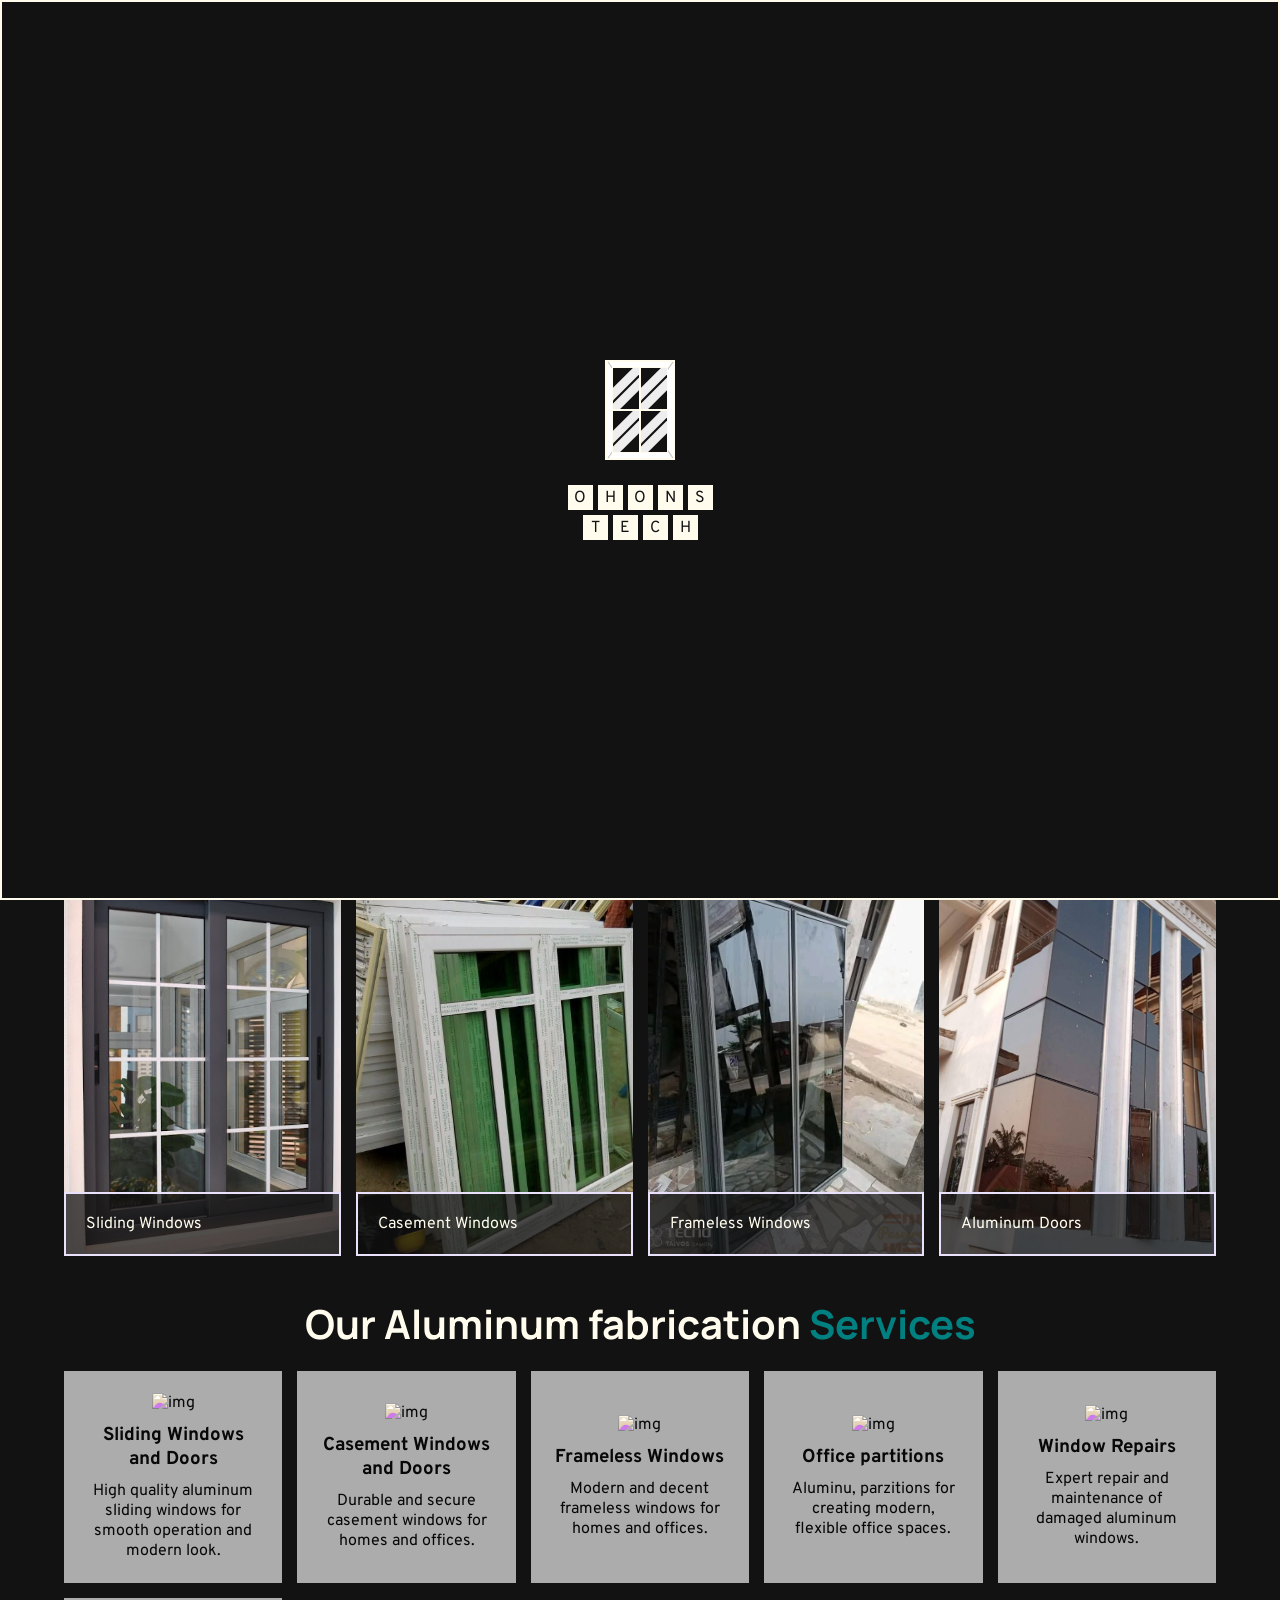
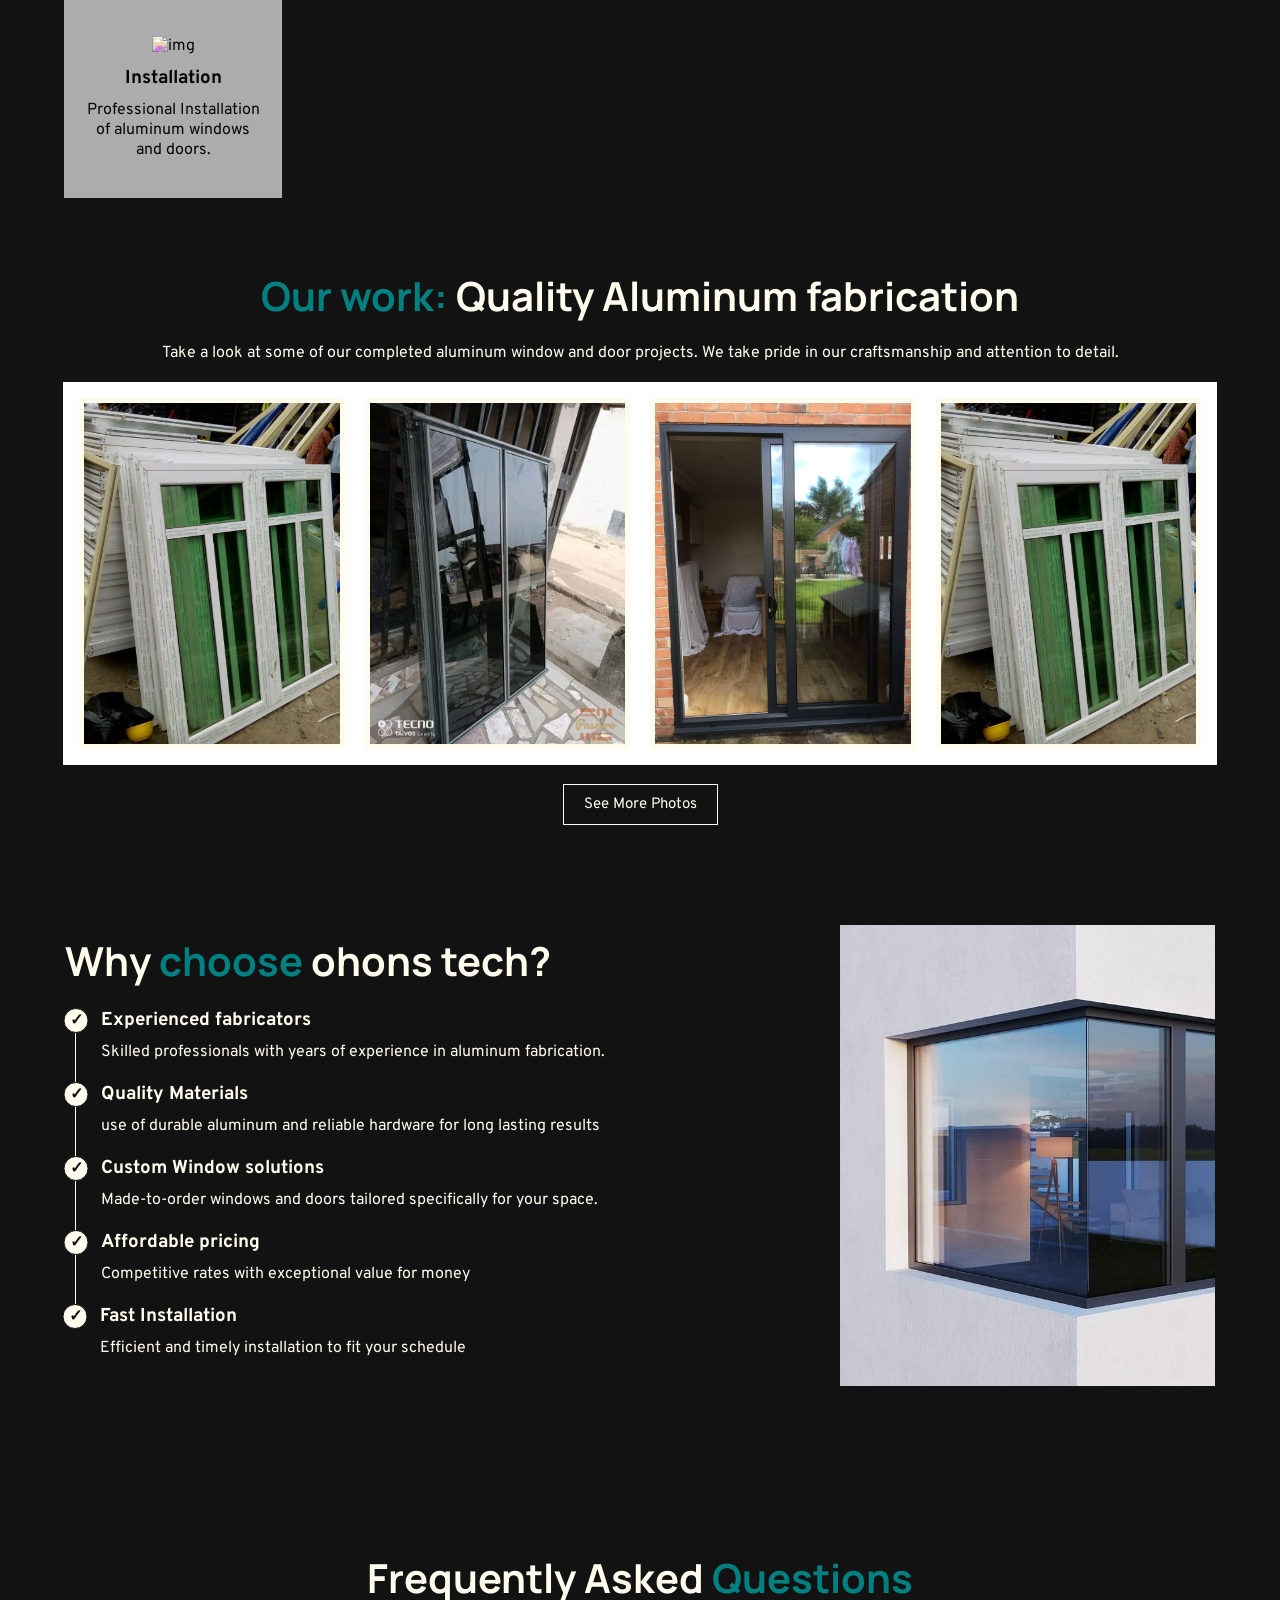
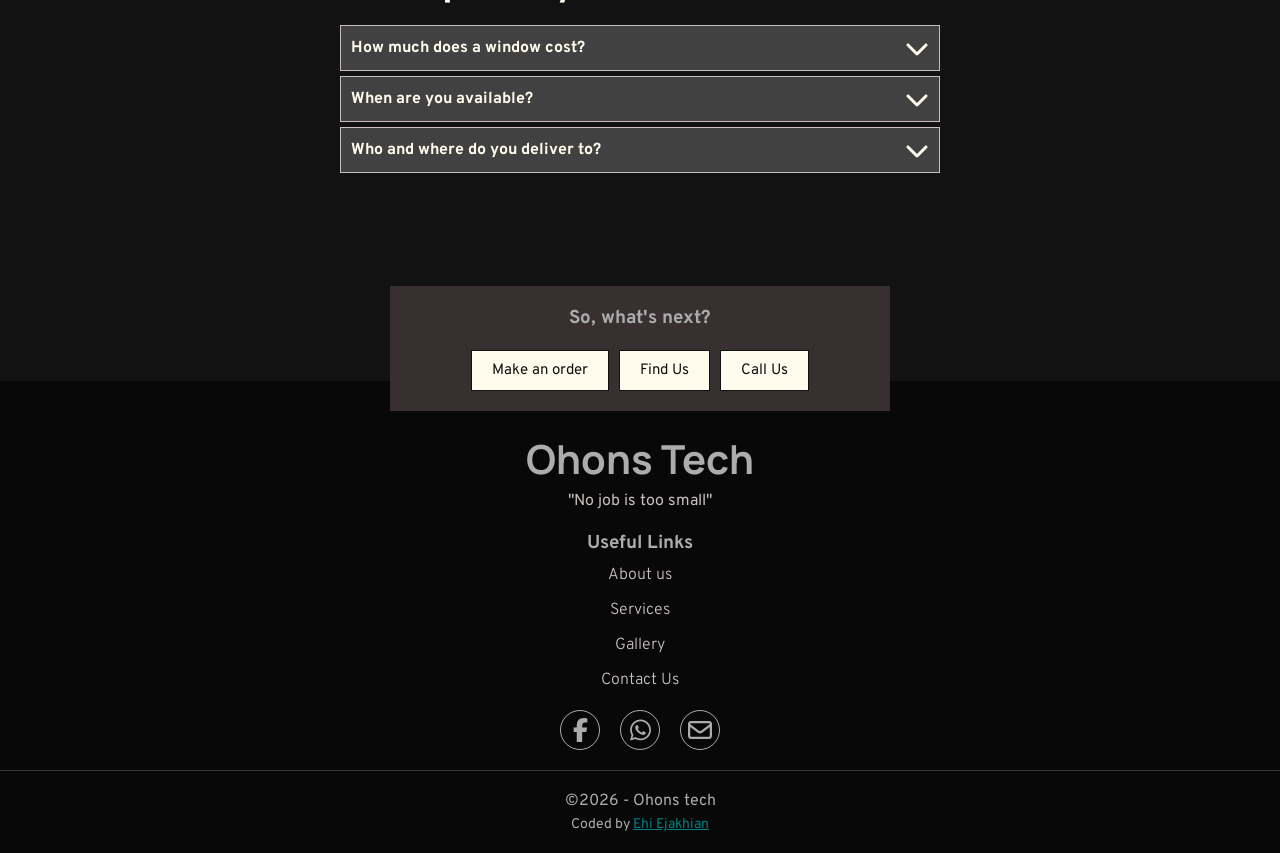
==== commit c0f156af: "all" ====
--- a/index.html
+++ b/index.html
@@ -9,38 +9,50 @@
   <link rel="stylesheet" href="./scss/css/main.css"/>
 </head>
 <body>
-<div class="loader">
-  
+<div class="loader active">
+  <div class="loader__content">
+    <div class="window">
+      <span></span><span></span><span></span><span></span>
+    </div>
+    <div class="word">
+      <span class="letter">O</span><span class="letter">h</span><span class="letter">o</span><span class="letter">n</span><span class="letter">s</span>
+    </div>
+    <div class="word">
+      <span class="letter">t</span><span class="letter">e</span><span class="letter">c</span><span class="letter">h</span>
+    </div>
+  </div>
 </div>
 <header>
-  <span class="logo">
-    <span>Ohons Tech</span>
-  </span>
-
-  <input type="checkbox" id="checkbox"/>
-  <label for="checkbox" class="overlay"></label>
-  <label for="checkbox" class="hamburger">
-    <span></span>
-    <span></span>
-    <span></span>
-  </label>
-
-  <nav>
-    <label for="checkbox">
+  <div class="content">
+    <span class="logo">
+      <span>Ohons Tech</span>
+    </span>
+  
+    <input type="checkbox" id="checkbox"/>
+    <label for="checkbox" class="overlay"></label>
+    <label for="checkbox" class="hamburger">
+      <span></span>
       <span></span>
       <span></span>
     </label>
-    <ul>
-      <li><a href="#">About us</a></li>
-      <li><a href="#">Services</a></li>
-      <li><a href="#">Gallery</a></li>
-      <li><a href="#">Contact Us</a></li>
-    </ul>
-
-    <button class="theme">
-      <i class="fa fa-adjust"></i>
-    </button>
-  </nav>
+  
+    <nav>
+      <label for="checkbox">
+        <span></span>
+        <span></span>
+      </label>
+      <ul>
+        <li><a href="#">About us</a></li>
+        <li><a href="#">Services</a></li>
+        <li><a href="#">Gallery</a></li>
+        <li><a href="#">Contact Us</a></li>
+      </ul>
+  
+      <button class="theme" title="Toggle theme" id="theme-btn">
+        <i class="fa fa-adjust"></i>
+      </button>
+    </nav>
+  </div>
 </header>
 
 <main>
@@ -131,30 +143,35 @@
 
   <!-- CHOOSE -->
   <section class="choose">
-    <div class="choose__content">
-      <h2>Why <span class="focus">choose</span> ohons tech?</h2>
-      <ul>
-        <li>
-          <h3>Experienced fabricators</h3>
-          <p>Skilled professionals with years of experience in aluminum fabrication.</p>
-        </li>
-        <li>
-          <h3>Quality Materials</h3>
-          <p>use of durable aluminum and reliable hardware for long lasting results</p>
-        </li>
-        <li>
-          <h3>Custom  Window solutions</h3>
-          <p>Made-to-order windows and doors tailored specifically for your space.</p>
-        </li>
-        <li>
-          <h3>Affordable pricing</h3>
-          <p>Competitive rates with exceptional value for money</p>
-        </li>
-        <li>
-          <h3>Fast Installation</h3>
-          <p>Efficient and timely installation to fit your schedule</p>
-        </li>
-      </ul>
+    <div class="wrapper">
+      <div class="choose__content">
+        <h2>Why <span class="focus">choose</span> ohons tech?</h2>
+        <ul>
+          <li>
+            <h3>Experienced fabricators</h3>
+            <p>Skilled professionals with years of experience in aluminum fabrication.</p>
+          </li>
+          <li>
+            <h3>Quality Materials</h3>
+            <p>use of durable aluminum and reliable hardware for long lasting results</p>
+          </li>
+          <li>
+            <h3>Custom  Window solutions</h3>
+            <p>Made-to-order windows and doors tailored specifically for your space.</p>
+          </li>
+          <li>
+            <h3>Affordable pricing</h3>
+            <p>Competitive rates with exceptional value for money</p>
+          </li>
+          <li>
+            <h3>Fast Installation</h3>
+            <p>Efficient and timely installation to fit your schedule</p>
+          </li>
+        </ul>
+      </div>
+      <div class="choose__img">
+        <img src="./assets/images/fr_abroad.jpg" alt="">
+      </div>
     </div>
   </section>
 
@@ -186,14 +203,13 @@
       </details>
       <details name="details">
         <summary>
-          About your hobbies?
+          Who and where do you deliver to?
           <svg xmlns="http://www.w3.org/2000/svg" viewBox="0 0 448 512">
             <path fill="currentColor" d="M201.4 406.6c12.5 12.5 32.8 12.5 45.3 0l192-192c12.5-12.5 12.5-32.8 0-45.3s-32.8-12.5-45.3 0L224 338.7 54.6 169.4c-12.5-12.5-32.8-12.5-45.3 0s-12.5 32.8 0 45.3l192 192z"/>
           </svg>
         </summary>
         <p>
-          I love sketching, drawing comics and animation. I draw a lot or at least, I used to. I love to sing too. I love reading about discoveries and new science concepts. I can say Coding is a hobby of mine too. I also love watching movies (maybe too much).
-          <br>Over all, I love telling others about God's purpose of a wonderful earth free from sufferning and pain. The bible may be old, but as one of Jehovah's witnesses, I believe it's a manual for life. See more about this gist at <a href="www.jw.org">JW.org</a>
+          Anyone and anywhere within Nigeria.
         </p>
       </details>
     </div>
@@ -244,9 +260,11 @@
   </div>
 </footer>
 
+
 <!-- TEMPLATES -->
 <template id="service-template">
   <div class="service">
+    <img src="./assets/svgs/frameless.svg" alt="img">
     <div class="heading">
       <h3>Sliding windows</h3>
     </div>
@@ -256,7 +274,9 @@
   </div>
 </template>
 
+<script type="module" src="./scripts/loader.js"></script>
 <script type="module" src="./scripts/fetch.js"></script>
+<script src="./scripts/theme.js"></script>
 
 </body>
 </html>
--- a/scss/css/main.css
+++ b/scss/css/main.css
@@ -9,13 +9,17 @@
 }
 :root {
   --side-p: clamp(20px, 5dvw, 10%);
+  --max-w: 1200px;
   --bg: #fffcee;
   --text: #121212;
   --font: 16px;
   --medium: #c9bebe;
-  --dark: #0a021a;
+  --dark: #000000;
   --btn-c: #14440fee;
   --special-link: teal;
+  --text-on-bg: var(--text);
+  --white: #fff;
+  --light-white: #ffffffbb;
 }
 
 @keyframes appear {
@@ -51,9 +55,30 @@
 }
 
 body {
-  font-family: "overpass";
+  font-family: "overpass", arial;
   font-size: var(--font);
   background: var(--bg);
+  color: var(--text);
+}
+
+main {
+  display: flex;
+  justify-content: normal;
+  align-items: normal;
+  flex-flow: column;
+  gap: 0;
+}
+main > section {
+  width: 100%;
+  display: flex;
+  justify-content: center;
+  align-items: center;
+  flex-flow: column;
+  gap: 20px;
+}
+main > section > [class*=__content], main > section > [class*=__img] {
+  width: 100%;
+  max-width: 1200px;
 }
 
 h1 {
@@ -76,6 +101,116 @@
   width: 100%;
 }
 
+.loader {
+  border: 2px solid;
+  background: var(--bg);
+  position: fixed;
+  z-index: 100;
+  top: 0;
+  bottom: 0;
+  right: 0;
+  left: 0;
+  display: none;
+}
+.loader.active {
+  display: flex;
+  justify-content: center;
+  align-items: center;
+  flex-flow: row;
+  gap: 0;
+}
+.loader__content {
+  text-transform: uppercase;
+  display: flex;
+  justify-content: center;
+  align-items: center;
+  flex-flow: column;
+  gap: 5px;
+}
+.loader__content .window {
+  border: 2px solid;
+  height: 100px;
+  width: 70px;
+  margin-bottom: 20px;
+  padding: 5px;
+  display: grid;
+  grid-template-columns: repeat(2, 1fr);
+  grid-template-rows: repeat(2, 1fr);
+  position: relative;
+  overflow: hidden;
+  background: #fff;
+}
+.loader__content .window::before, .loader__content .window::after {
+  position: absolute;
+  content: "";
+  height: 150px;
+  width: 1px;
+  background: var(--medium);
+  transform: rotate(34deg);
+  place-self: center;
+  z-index: 1;
+}
+.loader__content .window::after {
+  transform: rotate(-34deg);
+}
+.loader__content .window span {
+  overflow: hidden;
+  border: 1px solid;
+  position: relative;
+  z-index: 2;
+  background: var(--bg);
+  display: flex;
+  justify-content: center;
+  align-items: center;
+  flex-flow: row;
+  gap: 0;
+}
+.loader__content .window span::after {
+  content: "";
+  position: absolute;
+  background: #eee;
+  width: 20px;
+  height: 100px;
+  transform: rotate(45deg);
+}
+.loader__content .window span::before {
+  content: "";
+  position: absolute;
+  z-index: 2;
+  background: var(--bg);
+  width: 2px;
+  height: 100px;
+  transform: rotate(45deg);
+}
+.loader__content .word {
+  display: flex;
+  justify-content: normal;
+  align-items: normal;
+  flex-flow: row;
+  gap: 5px;
+}
+.loader__content .word .letter {
+  width: 25px;
+  height: 25px;
+  background: var(--text);
+  color: var(--bg);
+  text-align: center;
+  animation: loader__text 2s linear infinite;
+  display: flex;
+  justify-content: center;
+  align-items: center;
+  flex-flow: row;
+  gap: 0;
+}
+
+@keyframes loader__text {
+  0% {
+    transform: translateY(-5px);
+  }
+  100% {
+    transform: translateY(0);
+  }
+}
 header {
   position: fixed;
   z-index: 10;
@@ -86,10 +221,19 @@
   border-bottom: 1px solid var(--medium);
   padding: 10px var(--side-p);
   display: flex;
+  justify-content: center;
+  align-items: center;
+  flex-flow: row;
+  gap: 0;
+}
+header .content {
+  width: 100%;
+  display: flex;
   justify-content: space-between;
   align-items: center;
   flex-flow: row;
   gap: 10px;
+  max-width: var(--max-w);
 }
 header .logo {
   font-weight: 700;
@@ -106,8 +250,8 @@
   right: 0;
   left: 0;
   transform: translateY(100%);
-  transition: all 0.5s;
-  background: linear-gradient(transparent, rgba(0, 0, 0, 0.5));
+  transition: all 0.75s;
+  background: rgba(0, 0, 0, 0.5);
 }
 header .hamburger {
   width: 35px;
@@ -182,7 +326,11 @@
 }
 header nav ul li a {
   color: inherit;
+  transition: all 0.3s;
   text-decoration: none;
+}
+header nav ul li a:hover {
+  color: var(--special-link);
 }
 header nav button {
   color: var(--bg);
@@ -220,14 +368,99 @@
 header #checkbox:checked ~ .overlay {
   transform: translateY(0);
 }
+@media (min-width: 700px) {
+  header .hamburger, header .overlay {
+    display: none;
+  }
+  header nav {
+    padding: 0;
+    position: static;
+    transform: translateY(0);
+    background: var(--bg);
+    color: var(--text);
+    display: flex;
+    justify-content: right;
+    align-items: normal;
+    flex-flow: row;
+    gap: 20px;
+  }
+  header nav label {
+    display: none;
+  }
+  header nav ul {
+    display: flex;
+    justify-content: right;
+    align-items: center;
+    flex-flow: row;
+    gap: 20px;
+  }
+  header nav ul li a {
+    text-transform: capitalize;
+  }
+  header nav ul li:last-of-type a {
+    color: var(--text);
+    background: transparent;
+    padding: 10px 20px;
+    font: inherit;
+    font-size: 15px;
+    text-decoration: none;
+    border: 1px solid;
+    transition: all 0.3s;
+    display: flex;
+    justify-content: center;
+    align-items: center;
+    flex-flow: row;
+    gap: 10px;
+  }
+  header nav ul li:last-of-type a:hover {
+    color: var(--medium);
+    background: var(--text);
+    border-color: var(--text);
+  }
+  header nav ul li:last-of-type a span {
+    display: flex;
+    justify-content: center;
+    align-items: center;
+    flex-flow: row;
+    gap: 0;
+  }
+  header nav .theme {
+    color: var(--text);
+    background: transparent;
+    padding: 10px 20px;
+    font: inherit;
+    font-size: 15px;
+    text-decoration: none;
+    border: 1px solid;
+    transition: all 0.3s;
+    display: flex;
+    justify-content: center;
+    align-items: center;
+    flex-flow: row;
+    gap: 10px;
+  }
+  header nav .theme:hover {
+    color: var(--medium);
+    background: var(--text);
+    border-color: var(--text);
+  }
+  header nav .theme span {
+    display: flex;
+    justify-content: center;
+    align-items: center;
+    flex-flow: row;
+    gap: 0;
+  }
+}
 
 .hero {
   position: relative;
 }
-.hero__img {
+.hero__img, .hero [class*=__img] {
   width: 100%;
-}
-.hero__img img {
+  max-width: 100%;
+}
+.hero__img img, .hero [class*=__img] img {
   display: block;
   width: 100%;
   height: 100%;
@@ -239,11 +472,12 @@
   position: absolute;
   z-index: 1;
   bottom: 0;
-  right: var(--side-p);
-  left: var(--side-p);
+  margin-right: var(--side-p);
+  margin-left: var(--side-p);
   padding: 20px var(--side-p);
   margin-top: 200px;
   transform: translateY(20%);
+  color: var(--text-on-bg);
   display: flex;
   justify-content: normal;
   align-items: start;
@@ -254,7 +488,9 @@
   .hero__content {
     right: 0;
     left: 0;
-    background: #fff;
+    background: var(--white);
+    margin-right: 0;
+    margin-left: 0;
   }
 }
 .hero__content .logo h1 {
@@ -307,10 +543,10 @@
 .about {
   margin-top: 100px;
   padding: 20px var(--side-p);
-  min-height: 100dvh;
+  min-height: 60dvh;
   display: flex;
-  justify-content: normal;
-  align-items: normal;
+  justify-content: center;
+  align-items: center;
   flex-flow: column;
   gap: 20px;
 }
@@ -370,11 +606,10 @@
   left: 0;
   border: 2px solid var(--dark);
   padding: 20px;
-  background: rgba(255, 255, 255, 0.7);
+  background: var(--light-white);
 }
 
 .services {
-  --red: green;
   padding: 20px var(--side-p);
 }
 .services__content {
@@ -394,9 +629,10 @@
 .services__content .grid > * {
   min-height: 200px;
   padding: 20px;
-  background: #fff;
+  background: var(--white);
   text-align: center;
   border: 2px solid transparent;
+  color: var(--text-on-bg);
   transition: all 0.3s;
   display: flex;
   justify-content: center;
@@ -404,9 +640,23 @@
   flex-flow: column;
   gap: 10px;
 }
+.services__content .grid > * img {
+  width: auto;
+  filter: hue-rotate(180deg);
+}
 .services__content .grid > *:hover {
   border: 2px solid var(--special-link);
   transform: scale(1.05);
+}
+.services__content .grid .more {
+  text-decoration: none;
+  color: var(--text-on-bg);
+  font-weight: 700;
+  border: 2px solid var(--medium);
+}
+.services__content .grid .more:hover {
+  border-color: purple;
+  color: purple;
 }
 
 .home-gallery {
@@ -429,13 +679,17 @@
   border: 15px solid #fff;
   outline: 1px solid;
   background: #fff;
-  display: grid;
-  grid-template-columns: repeat(auto-fit, minmax(200px, 1fr));
-  gap: 15px;
+  display: flex;
+  justify-content: normal;
+  align-items: normal;
+  flex-flow: row wrap;
+  gap: 20px;
 }
 .home-gallery__img figure {
+  flex: 1;
   border: 5px solid;
   width: 100%;
+  max-width: 400px;
   overflow: hidden;
 }
 .home-gallery__img figure img {
@@ -477,13 +731,24 @@
 
 .choose {
   padding: 50px var(--side-p);
+}
+.choose .wrapper {
   display: flex;
-  justify-content: normal;
+  justify-content: center;
   align-items: center;
-  flex-flow: row wrap;
+  flex-flow: column;
   gap: 25px;
 }
-.choose > * {
+@media (min-width: 500px) {
+  .choose .wrapper {
+    display: flex;
+    justify-content: center;
+    align-items: center;
+    flex-flow: row wrap;
+    gap: 25px;
+  }
+}
+.choose__img {
   flex: 1;
 }
 .choose__content {
@@ -613,7 +878,7 @@
   z-index: 2;
   max-width: 500px;
   padding: 20px var(--side-p);
-  background: rgba(18, 18, 18, 0.8);
+  background: #383030;
   color: var(--bg);
 }
 @media (min-width: 500px) {
@@ -622,6 +887,7 @@
   }
 }
 .cta__content {
+  color: var(--white);
   display: flex;
   justify-content: center;
   align-items: center;
@@ -651,9 +917,9 @@
   gap: 10px;
 }
 .cta__content .btns a:hover {
-  color: var(--medium);
-  background: var(--text);
-  border-color: var(--text);
+  color: var(--text);
+  background: var(--bg);
+  border-color: var(--bg);
 }
 .cta__content .btns a span {
   display: flex;
@@ -662,14 +928,11 @@
   flex-flow: row;
   gap: 0;
 }
-.cta__content .btns a:hover {
-  border-color: var(--medium);
-}
 
 footer {
   padding-top: 50px;
-  background: var(--text);
-  color: var(--bg);
+  background: var(--text-on-bg);
+  color: var(--white);
   display: flex;
   justify-content: center;
   align-items: center;
@@ -713,6 +976,10 @@
   text-decoration: none;
   color: var(--medium);
   font-weight: 300;
+  transition: all 0.3s;
+}
+footer .content__group ul li a:hover {
+  color: var(--special-link);
 }
 footer .content .social-icons ul {
   list-style: none;
@@ -731,11 +998,15 @@
   color: inherit;
   padding: 10px;
   font-size: 1.5rem;
+  transition: all 0.3s;
   display: flex;
   justify-content: center;
   align-items: center;
   flex-flow: row;
   gap: 0;
+}
+footer .content .social-icons ul a:hover {
+  color: var(--special-link);
 }
 footer .copyright {
   width: 100%;
--- a/scss/css/main.css
+++ b/scss/css/main.css
@@ -9,13 +9,17 @@
 }
 :root {
   --side-p: clamp(20px, 5dvw, 10%);
+  --max-w: 1200px;
   --bg: #fffcee;
   --text: #121212;
   --font: 16px;
   --medium: #c9bebe;
-  --dark: #0a021a;
+  --dark: #000000;
   --btn-c: #14440fee;
   --special-link: teal;
+  --text-on-bg: var(--text);
+  --white: #fff;
+  --light-white: #ffffffbb;
 }
 
 @keyframes appear {
@@ -51,9 +55,30 @@
 }
 
 body {
-  font-family: "overpass";
+  font-family: "overpass", arial;
   font-size: var(--font);
   background: var(--bg);
+  color: var(--text);
+}
+
+main {
+  display: flex;
+  justify-content: normal;
+  align-items: normal;
+  flex-flow: column;
+  gap: 0;
+}
+main > section {
+  width: 100%;
+  display: flex;
+  justify-content: center;
+  align-items: center;
+  flex-flow: column;
+  gap: 20px;
+}
+main > section > [class*=__content], main > section > [class*=__img] {
+  width: 100%;
+  max-width: 1200px;
 }
 
 h1 {
@@ -76,6 +101,116 @@
   width: 100%;
 }
 
+.loader {
+  border: 2px solid;
+  background: var(--bg);
+  position: fixed;
+  z-index: 100;
+  top: 0;
+  bottom: 0;
+  right: 0;
+  left: 0;
+  display: none;
+}
+.loader.active {
+  display: flex;
+  justify-content: center;
+  align-items: center;
+  flex-flow: row;
+  gap: 0;
+}
+.loader__content {
+  text-transform: uppercase;
+  display: flex;
+  justify-content: center;
+  align-items: center;
+  flex-flow: column;
+  gap: 5px;
+}
+.loader__content .window {
+  border: 2px solid;
+  height: 100px;
+  width: 70px;
+  margin-bottom: 20px;
+  padding: 5px;
+  display: grid;
+  grid-template-columns: repeat(2, 1fr);
+  grid-template-rows: repeat(2, 1fr);
+  position: relative;
+  overflow: hidden;
+  background: #fff;
+}
+.loader__content .window::before, .loader__content .window::after {
+  position: absolute;
+  content: "";
+  height: 150px;
+  width: 1px;
+  background: var(--medium);
+  transform: rotate(34deg);
+  place-self: center;
+  z-index: 1;
+}
+.loader__content .window::after {
+  transform: rotate(-34deg);
+}
+.loader__content .window span {
+  overflow: hidden;
+  border: 1px solid;
+  position: relative;
+  z-index: 2;
+  background: var(--bg);
+  display: flex;
+  justify-content: center;
+  align-items: center;
+  flex-flow: row;
+  gap: 0;
+}
+.loader__content .window span::after {
+  content: "";
+  position: absolute;
+  background: #eee;
+  width: 20px;
+  height: 100px;
+  transform: rotate(45deg);
+}
+.loader__content .window span::before {
+  content: "";
+  position: absolute;
+  z-index: 2;
+  background: var(--bg);
+  width: 2px;
+  height: 100px;
+  transform: rotate(45deg);
+}
+.loader__content .word {
+  display: flex;
+  justify-content: normal;
+  align-items: normal;
+  flex-flow: row;
+  gap: 5px;
+}
+.loader__content .word .letter {
+  width: 25px;
+  height: 25px;
+  background: var(--text);
+  color: var(--bg);
+  text-align: center;
+  animation: loader__text 2s linear infinite;
+  display: flex;
+  justify-content: center;
+  align-items: center;
+  flex-flow: row;
+  gap: 0;
+}
+
+@keyframes loader__text {
+  0% {
+    transform: translateY(-5px);
+  }
+  100% {
+    transform: translateY(0);
+  }
+}
 header {
   position: fixed;
   z-index: 10;
@@ -86,10 +221,19 @@
   border-bottom: 1px solid var(--medium);
   padding: 10px var(--side-p);
   display: flex;
+  justify-content: center;
+  align-items: center;
+  flex-flow: row;
+  gap: 0;
+}
+header .content {
+  width: 100%;
+  display: flex;
   justify-content: space-between;
   align-items: center;
   flex-flow: row;
   gap: 10px;
+  max-width: var(--max-w);
 }
 header .logo {
   font-weight: 700;
@@ -106,8 +250,8 @@
   right: 0;
   left: 0;
   transform: translateY(100%);
-  transition: all 0.5s;
-  background: linear-gradient(transparent, rgba(0, 0, 0, 0.5));
+  transition: all 0.75s;
+  background: rgba(0, 0, 0, 0.5);
 }
 header .hamburger {
   width: 35px;
@@ -182,7 +326,11 @@
 }
 header nav ul li a {
   color: inherit;
+  transition: all 0.3s;
   text-decoration: none;
+}
+header nav ul li a:hover {
+  color: var(--special-link);
 }
 header nav button {
   color: var(--bg);
@@ -220,14 +368,99 @@
 header #checkbox:checked ~ .overlay {
   transform: translateY(0);
 }
+@media (min-width: 700px) {
+  header .hamburger, header .overlay {
+    display: none;
+  }
+  header nav {
+    padding: 0;
+    position: static;
+    transform: translateY(0);
+    background: var(--bg);
+    color: var(--text);
+    display: flex;
+    justify-content: right;
+    align-items: normal;
+    flex-flow: row;
+    gap: 20px;
+  }
+  header nav label {
+    display: none;
+  }
+  header nav ul {
+    display: flex;
+    justify-content: right;
+    align-items: center;
+    flex-flow: row;
+    gap: 20px;
+  }
+  header nav ul li a {
+    text-transform: capitalize;
+  }
+  header nav ul li:last-of-type a {
+    color: var(--text);
+    background: transparent;
+    padding: 10px 20px;
+    font: inherit;
+    font-size: 15px;
+    text-decoration: none;
+    border: 1px solid;
+    transition: all 0.3s;
+    display: flex;
+    justify-content: center;
+    align-items: center;
+    flex-flow: row;
+    gap: 10px;
+  }
+  header nav ul li:last-of-type a:hover {
+    color: var(--medium);
+    background: var(--text);
+    border-color: var(--text);
+  }
+  header nav ul li:last-of-type a span {
+    display: flex;
+    justify-content: center;
+    align-items: center;
+    flex-flow: row;
+    gap: 0;
+  }
+  header nav .theme {
+    color: var(--text);
+    background: transparent;
+    padding: 10px 20px;
+    font: inherit;
+    font-size: 15px;
+    text-decoration: none;
+    border: 1px solid;
+    transition: all 0.3s;
+    display: flex;
+    justify-content: center;
+    align-items: center;
+    flex-flow: row;
+    gap: 10px;
+  }
+  header nav .theme:hover {
+    color: var(--medium);
+    background: var(--text);
+    border-color: var(--text);
+  }
+  header nav .theme span {
+    display: flex;
+    justify-content: center;
+    align-items: center;
+    flex-flow: row;
+    gap: 0;
+  }
+}
 
 .hero {
   position: relative;
 }
-.hero__img {
+.hero__img, .hero [class*=__img] {
   width: 100%;
-}
-.hero__img img {
+  max-width: 100%;
+}
+.hero__img img, .hero [class*=__img] img {
   display: block;
   width: 100%;
   height: 100%;
@@ -239,11 +472,12 @@
   position: absolute;
   z-index: 1;
   bottom: 0;
-  right: var(--side-p);
-  left: var(--side-p);
+  margin-right: var(--side-p);
+  margin-left: var(--side-p);
   padding: 20px var(--side-p);
   margin-top: 200px;
   transform: translateY(20%);
+  color: var(--text-on-bg);
   display: flex;
   justify-content: normal;
   align-items: start;
@@ -254,7 +488,9 @@
   .hero__content {
     right: 0;
     left: 0;
-    background: #fff;
+    background: var(--white);
+    margin-right: 0;
+    margin-left: 0;
   }
 }
 .hero__content .logo h1 {
@@ -307,10 +543,10 @@
 .about {
   margin-top: 100px;
   padding: 20px var(--side-p);
-  min-height: 100dvh;
+  min-height: 60dvh;
   display: flex;
-  justify-content: normal;
-  align-items: normal;
+  justify-content: center;
+  align-items: center;
   flex-flow: column;
   gap: 20px;
 }
@@ -370,11 +606,10 @@
   left: 0;
   border: 2px solid var(--dark);
   padding: 20px;
-  background: rgba(255, 255, 255, 0.7);
+  background: var(--light-white);
 }
 
 .services {
-  --red: green;
   padding: 20px var(--side-p);
 }
 .services__content {
@@ -394,9 +629,10 @@
 .services__content .grid > * {
   min-height: 200px;
   padding: 20px;
-  background: #fff;
+  background: var(--white);
   text-align: center;
   border: 2px solid transparent;
+  color: var(--text-on-bg);
   transition: all 0.3s;
   display: flex;
   justify-content: center;
@@ -404,9 +640,23 @@
   flex-flow: column;
   gap: 10px;
 }
+.services__content .grid > * img {
+  width: auto;
+  filter: hue-rotate(180deg);
+}
 .services__content .grid > *:hover {
   border: 2px solid var(--special-link);
   transform: scale(1.05);
+}
+.services__content .grid .more {
+  text-decoration: none;
+  color: var(--text-on-bg);
+  font-weight: 700;
+  border: 2px solid var(--medium);
+}
+.services__content .grid .more:hover {
+  border-color: purple;
+  color: purple;
 }
 
 .home-gallery {
@@ -429,13 +679,17 @@
   border: 15px solid #fff;
   outline: 1px solid;
   background: #fff;
-  display: grid;
-  grid-template-columns: repeat(auto-fit, minmax(200px, 1fr));
-  gap: 15px;
+  display: flex;
+  justify-content: normal;
+  align-items: normal;
+  flex-flow: row wrap;
+  gap: 20px;
 }
 .home-gallery__img figure {
+  flex: 1;
   border: 5px solid;
   width: 100%;
+  max-width: 400px;
   overflow: hidden;
 }
 .home-gallery__img figure img {
@@ -477,13 +731,24 @@
 
 .choose {
   padding: 50px var(--side-p);
+}
+.choose .wrapper {
   display: flex;
-  justify-content: normal;
+  justify-content: center;
   align-items: center;
-  flex-flow: row wrap;
+  flex-flow: column;
   gap: 25px;
 }
-.choose > * {
+@media (min-width: 500px) {
+  .choose .wrapper {
+    display: flex;
+    justify-content: center;
+    align-items: center;
+    flex-flow: row wrap;
+    gap: 25px;
+  }
+}
+.choose__img {
   flex: 1;
 }
 .choose__content {
@@ -613,7 +878,7 @@
   z-index: 2;
   max-width: 500px;
   padding: 20px var(--side-p);
-  background: rgba(18, 18, 18, 0.8);
+  background: #383030;
   color: var(--bg);
 }
 @media (min-width: 500px) {
@@ -622,6 +887,7 @@
   }
 }
 .cta__content {
+  color: var(--white);
   display: flex;
   justify-content: center;
   align-items: center;
@@ -651,9 +917,9 @@
   gap: 10px;
 }
 .cta__content .btns a:hover {
-  color: var(--medium);
-  background: var(--text);
-  border-color: var(--text);
+  color: var(--text);
+  background: var(--bg);
+  border-color: var(--bg);
 }
 .cta__content .btns a span {
   display: flex;
@@ -662,14 +928,11 @@
   flex-flow: row;
   gap: 0;
 }
-.cta__content .btns a:hover {
-  border-color: var(--medium);
-}
 
 footer {
   padding-top: 50px;
-  background: var(--text);
-  color: var(--bg);
+  background: var(--text-on-bg);
+  color: var(--white);
   display: flex;
   justify-content: center;
   align-items: center;
@@ -713,6 +976,10 @@
   text-decoration: none;
   color: var(--medium);
   font-weight: 300;
+  transition: all 0.3s;
+}
+footer .content__group ul li a:hover {
+  color: var(--special-link);
 }
 footer .content .social-icons ul {
   list-style: none;
@@ -731,11 +998,15 @@
   color: inherit;
   padding: 10px;
   font-size: 1.5rem;
+  transition: all 0.3s;
   display: flex;
   justify-content: center;
   align-items: center;
   flex-flow: row;
   gap: 0;
+}
+footer .content .social-icons ul a:hover {
+  color: var(--special-link);
 }
 footer .copyright {
   width: 100%;
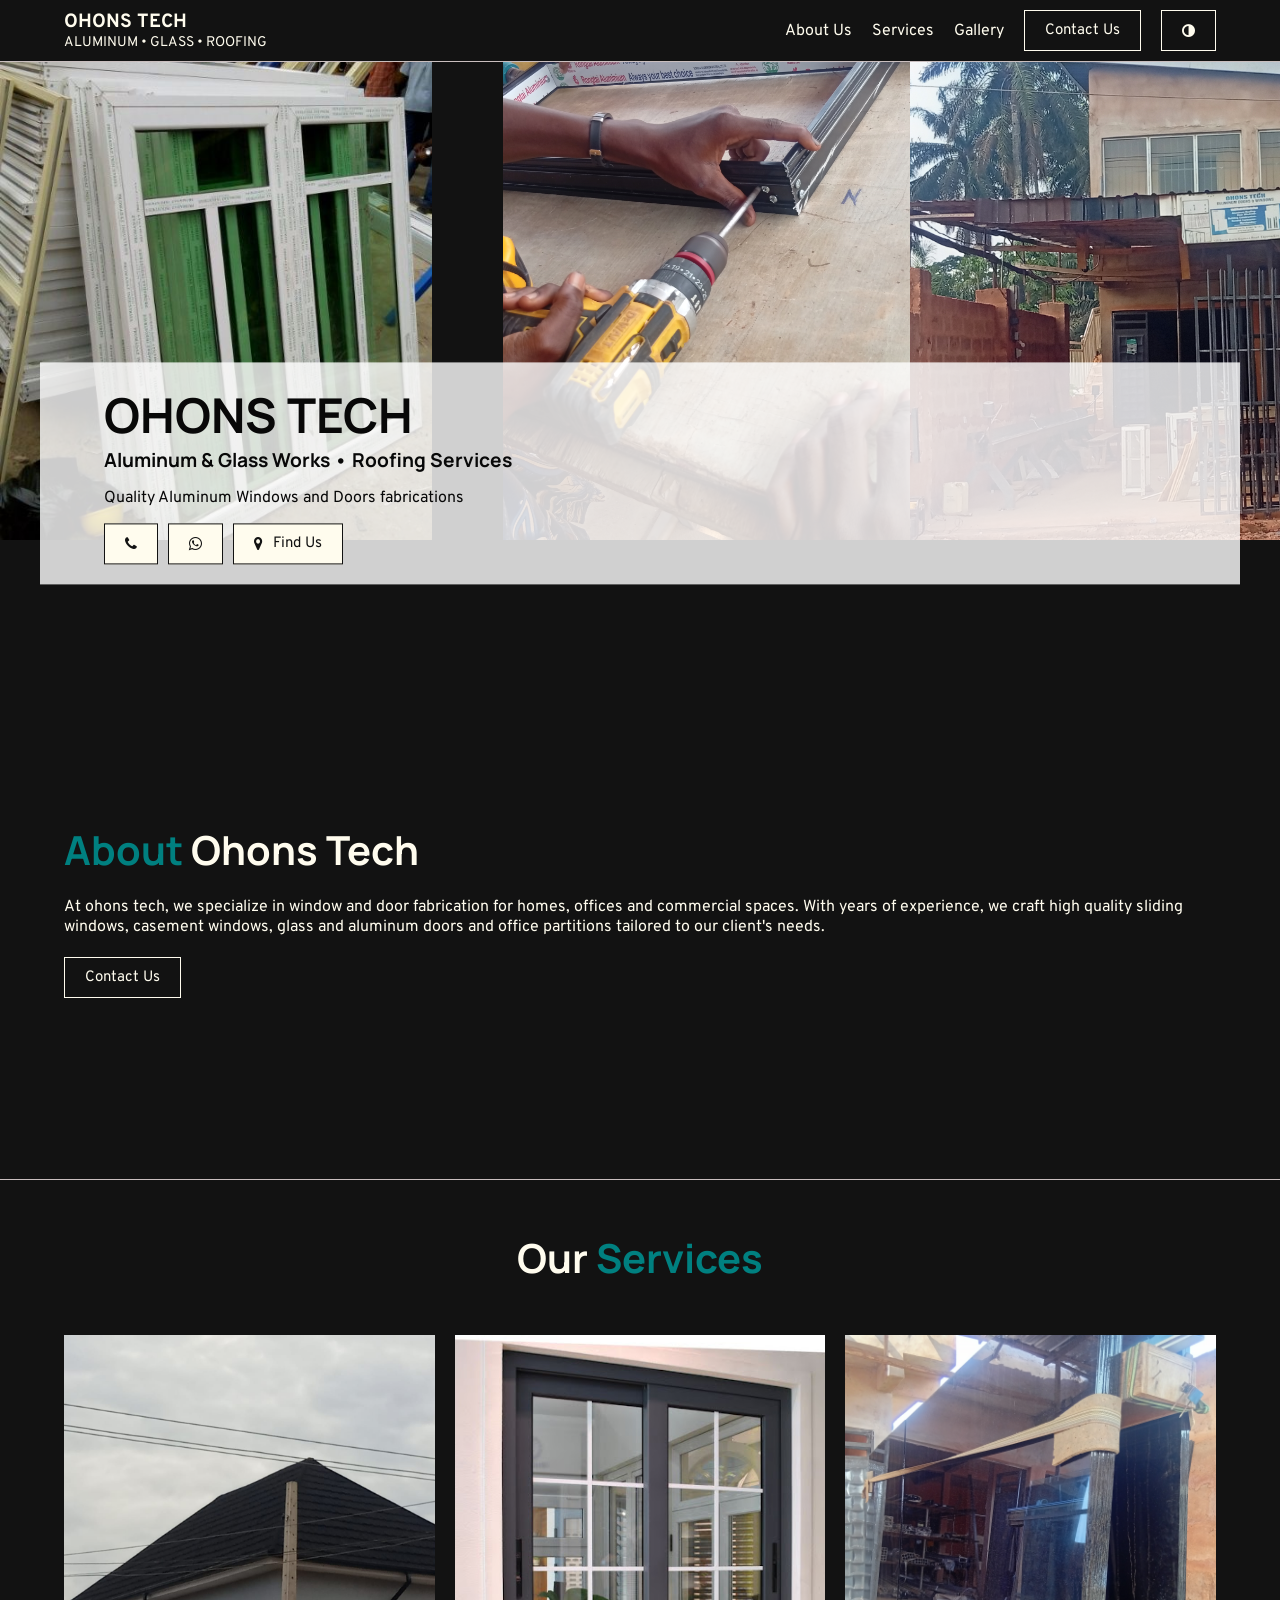
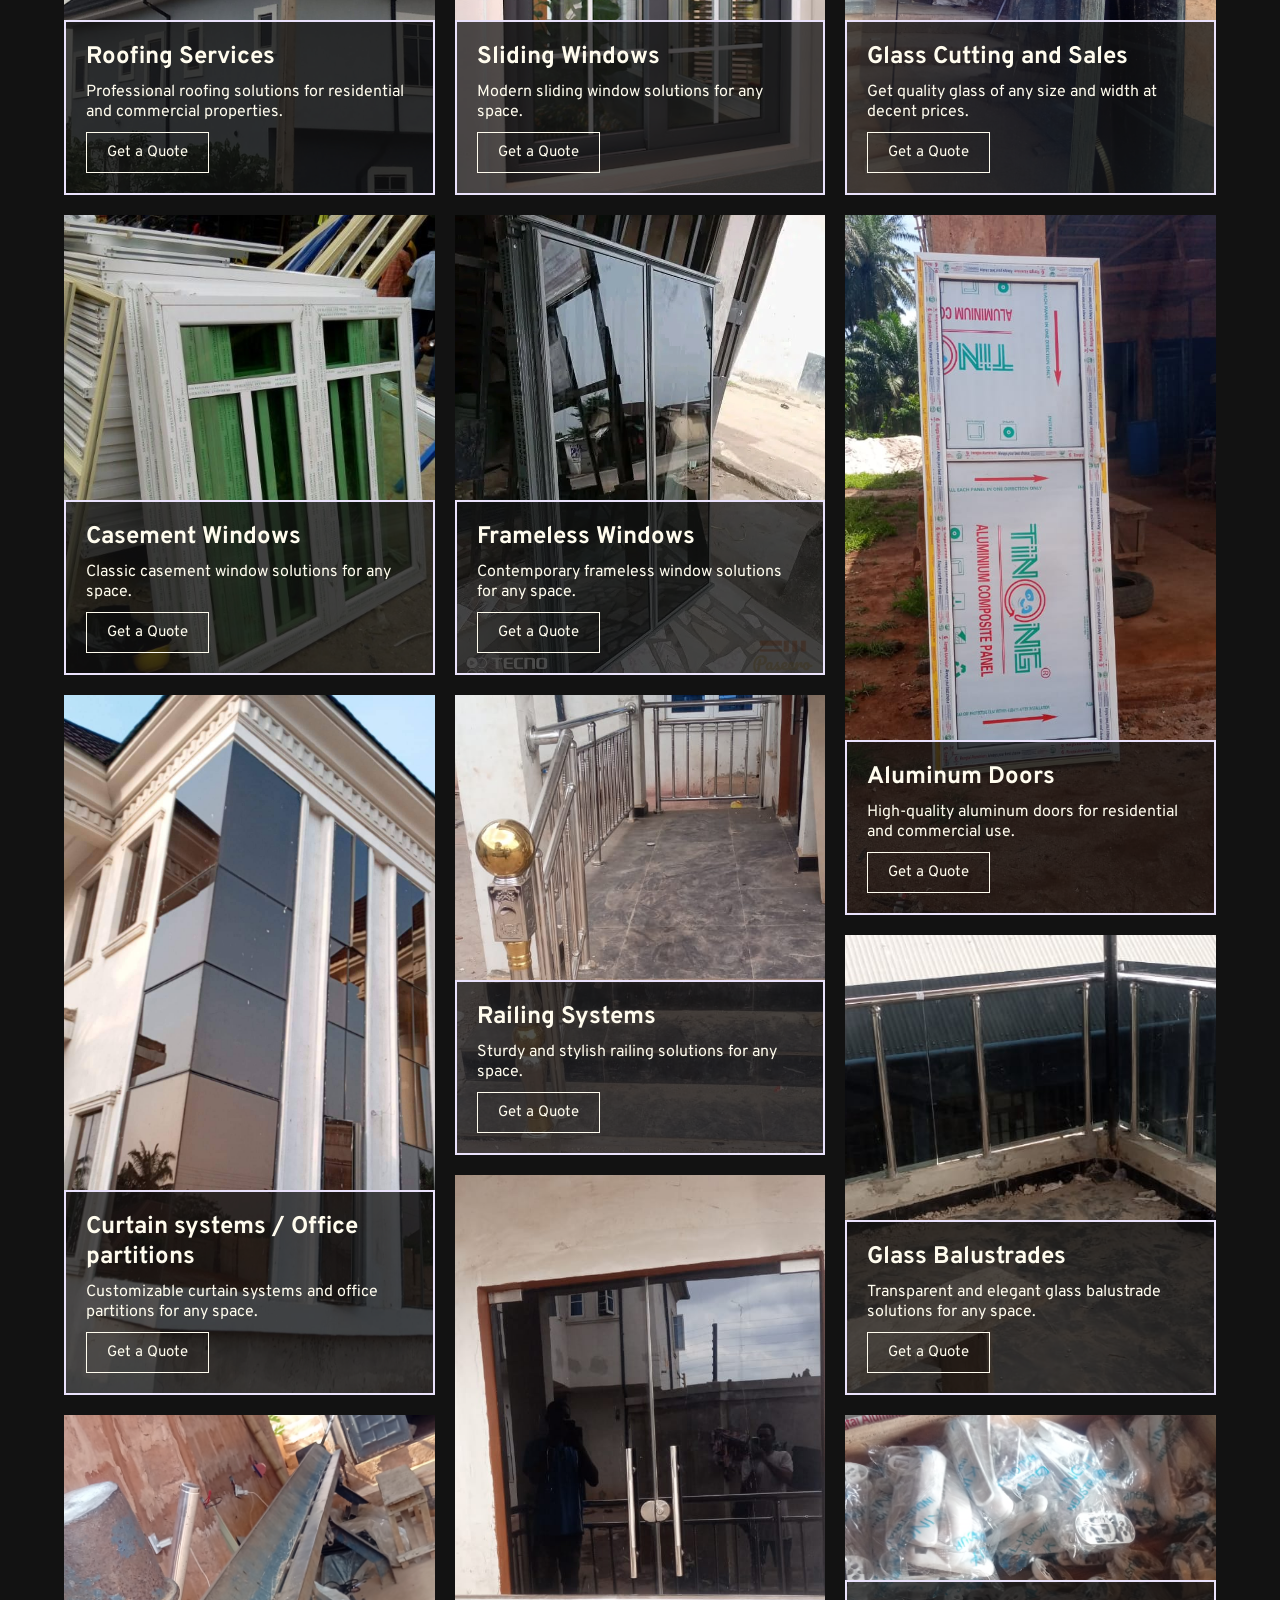
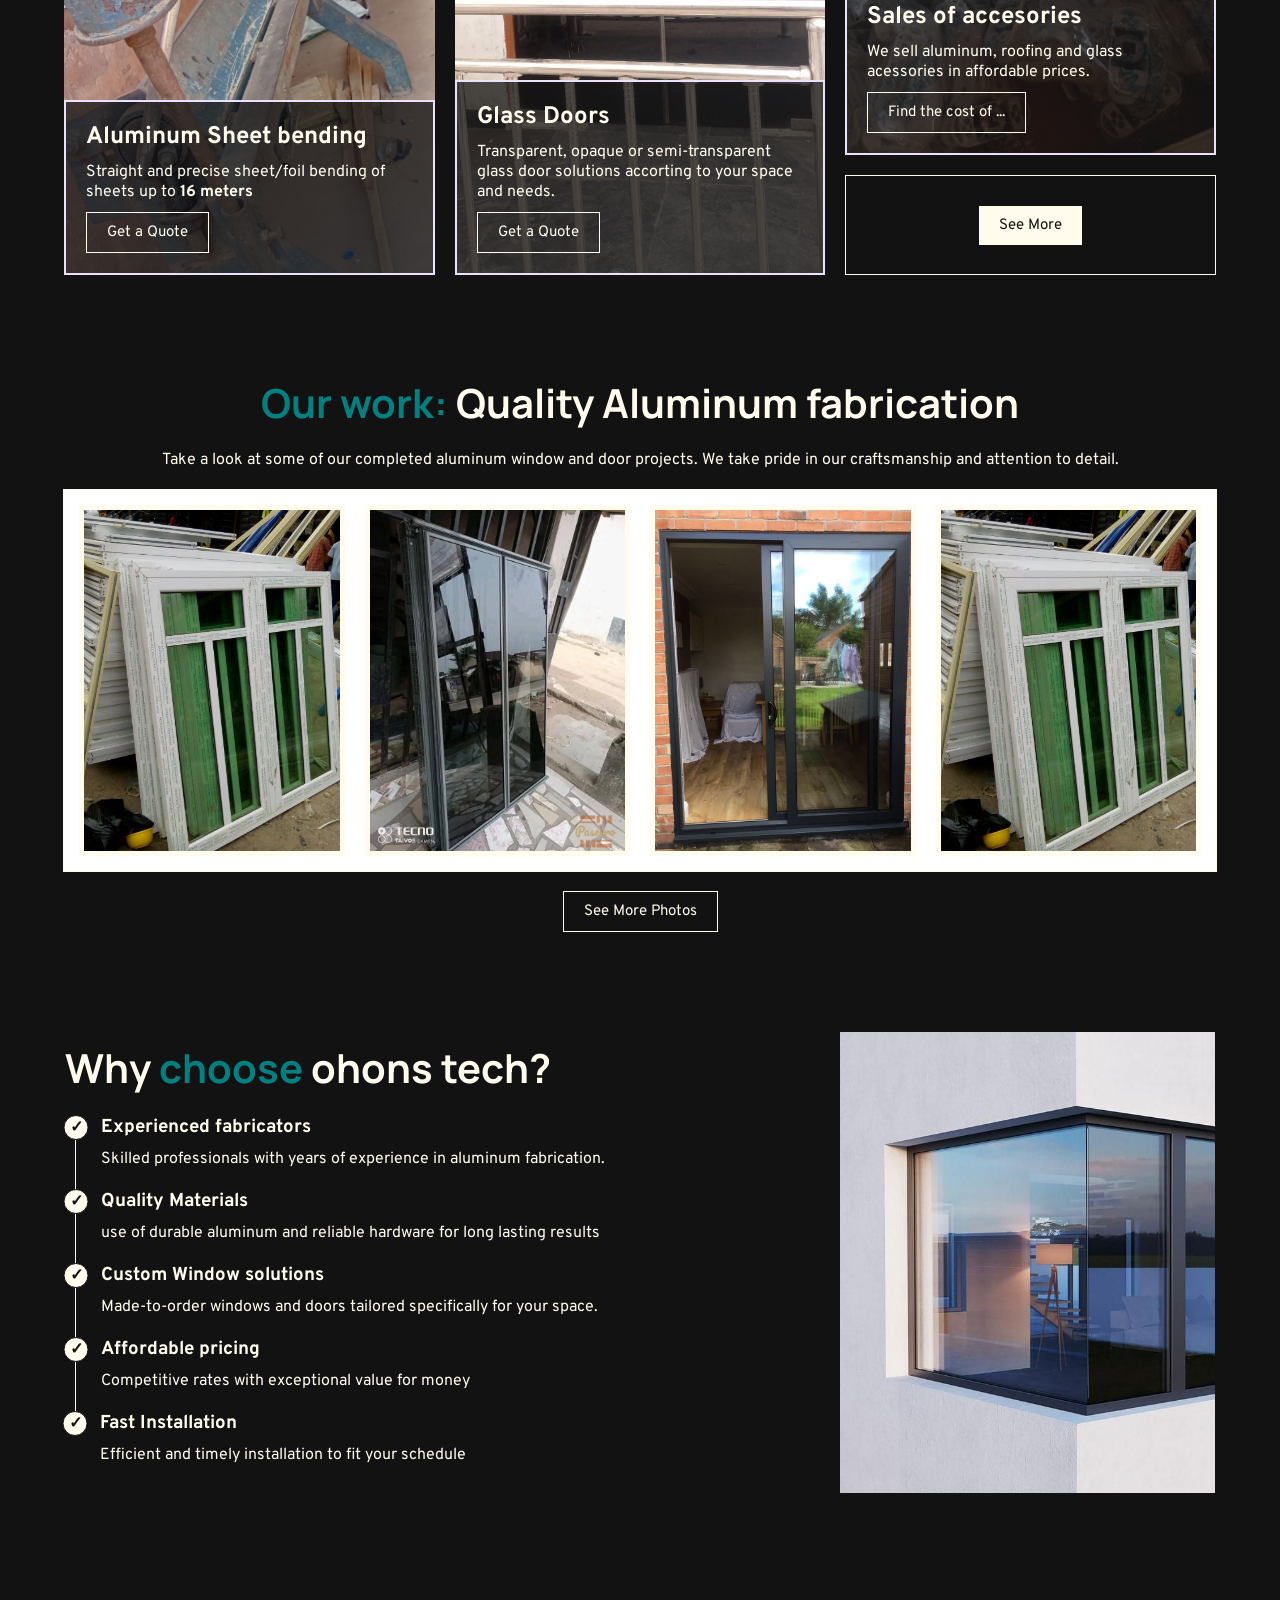
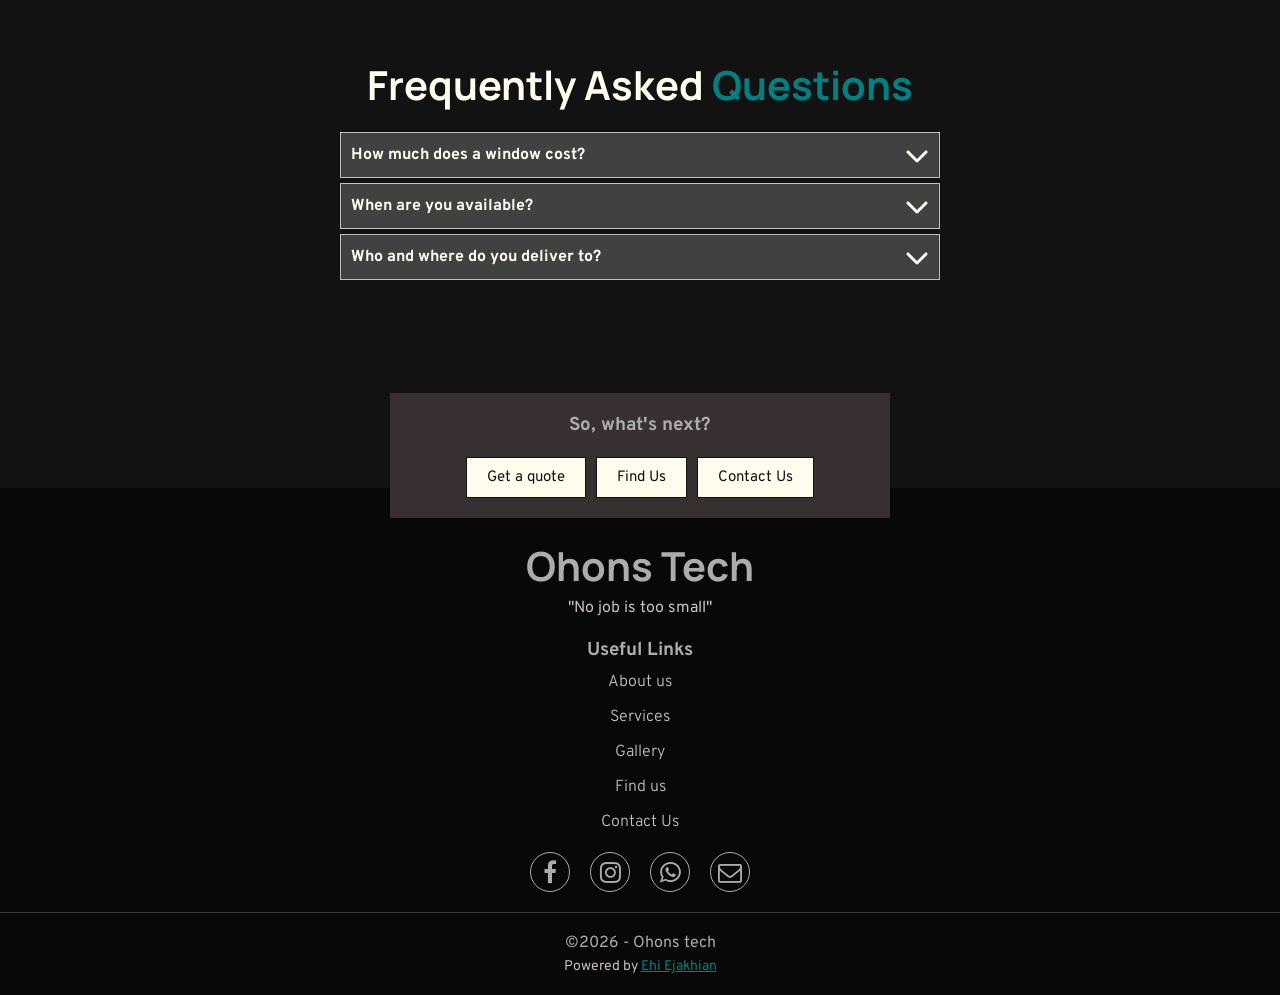
==== commit e79ab0ed: "added a lot of stuff" ====
--- a/index.html
+++ b/index.html
@@ -4,9 +4,9 @@
   <meta charset="UTF-8">
   <meta name="viewport" content="width=device-width, initial-scale=1.0">
   <link rel="shortcut icon" href="./assets/images/logos/favicon.ico" type="image/x-icon"/>
-  <title>Ohons Tech | Aluminum and glass fabrication</title>
+  <title>Ohons Tech | Aluminum, Glass & Roofing services</title>
   <link rel="stylesheet" href="./scss/css/main.css"/>
-  <link rel="stylesheet" href="./scss/css/main.css"/>
+  <link rel="stylesheet" href="./font-awesome/css/font-awesome.min.css"/>
 </head>
 <body>
 <div class="loader active">
@@ -22,10 +22,46 @@
     </div>
   </div>
 </div>
+
+<!-- CONTACT FORM -->
+<section class="contact">
+  <input type="checkbox" name="contact-ch" id="contact-ch"/>
+  <div class="contact-stuff">
+    <span class="overlay" id="contact-btn"></span>
+    <form>
+      <h2><span class="focus">Contact</span> Us</h2>
+      <p>Feel free to contact us via any of the provided channels below.</p>
+      <div class="btns">
+        <button><i class="fa fa-phone"></i></button>
+        <button><i class="fa fa-whatsapp"></i></button>
+        <button><i class="fa fa-envelope"></i></button>
+      </div>
+      <div class="fields">
+        <div class="field name">
+          <div class="input">
+            <label for="name">Your Name</label>
+            <input type="text" id="name" value="John Doe" placeholder="Type here ...">
+          </div>
+          <span class="error-msg">This field is required</span>
+        </div>
+        <div class="field msg">
+          <div class="input">
+            <label for="msg">Your Message</label>
+            <textarea name="msg" id="msg" placeholder="Type here ..."></textarea>
+          </div>
+          <span class="error-msg">This field is required</span>
+        </div>
+        <button class="chat">Chat</button>
+      </div>
+    </form>
+  </div>
+</section>
+
 <header>
   <div class="content">
     <span class="logo">
       <span>Ohons Tech</span>
+      <span>Aluminum • Glass • Roofing</span>
     </span>
   
     <input type="checkbox" id="checkbox"/>
@@ -44,8 +80,8 @@
       <ul>
         <li><a href="#">About us</a></li>
         <li><a href="#">Services</a></li>
-        <li><a href="#">Gallery</a></li>
-        <li><a href="#">Contact Us</a></li>
+        <li><a href="./gallery/">Gallery</a></li>
+        <li><button id="contact-btn">Contact Us</button></li>
       </ul>
   
       <button class="theme" title="Toggle theme" id="theme-btn">
@@ -60,21 +96,25 @@
   <section class="hero">
     <div class="hero__img">
       <img src="./assets/images/csc_nig.jpg" alt="hero-bg" class="mobile"/>
+      <img src="./assets/images/our_work/bench-cutter.jpg" alt="cutting aluminum stiles"/>
+      <img src="./assets/images/our_work/drilling-an-angled-edge.jpg" alt="">
+      <img src="./assets/images/our_work/ohons-tech.jpg" alt="">
     </div>
     <div class="hero__content">
       <div class="logo">
+        <!-- <img src="./assets/svgs/logo.svg" alt="Ohons Tech Logo" class="hero__content__logo"> -->
         <h1>Ohons Tech</h1>
-        <h2>Aluminum  and Glass Fabrications</h2>
+        <h2>Aluminum &amp; Glass works • Roofing Services</h2>
       </div>
       <p>Quality Aluminum Windows and Doors fabrications</p>
       <div class="links">
-        <a href="#">
+        <a href="tel:2348038839073">
           <i class="fa fa-phone"></i>
         </a>
-        <a href="#">
+        <a href="https://wa.me/+23408038839073/" target="_blank">
           <i class="fa fa-whatsapp"></i>
         </a>
-        <a href="#">
+        <a href="./find-us/">
           <i class="fa fa-map-marker"></i>
           <span>Find Us</span>
         </a>
@@ -87,34 +127,115 @@
     <div class="about__content">
       <h2><span class="focus">About</span> Ohons Tech</h2>
       <p>At ohons tech, we specialize in window and door fabrication for homes, offices and commercial spaces. With years of experience, we craft high quality sliding windows, casement windows, glass and aluminum doors and office partitions tailored to our client's needs.</p>
-      <a href="#">Contact us</a>
-    </div>
-    <div class="about__img">
+      <button id="contact-btn">Contact Us</button>
+    </div>
+  </section>
+  
+  <section class="home-services">
+    <div class="home-services__heading">
+      <h2>Our <span class="focus">Services</span></h2>
+    </div>
+    <div class="home-services__img">
+      <figure>
+        <img src="./assets/images/our_work/completed_building.jpeg" alt="sliding-window"/>
+        <figcaption>
+          <h3>Roofing Services</h3>
+          <p>Professional roofing solutions for residential and commercial properties.</p>
+          <button>Get a Quote</button>
+        </figcaption>
+      </figure>
       <figure>
         <img src="./assets/images/sli.jpg" alt="sliding-window"/>
-        <figcaption>Sliding Windows</figcaption>
+        <figcaption>
+          <h3>Sliding Windows</h3>
+          <p>Modern sliding window solutions for any space.</p>
+          <button>Get a Quote</button>
+        </figcaption>
+      </figure>
+      <figure>
+        <img src="./assets/images/our_work/4mm-glass-rack.jpg" alt="sliding-window"/>
+        <figcaption>
+          <h3>Glass Cutting and Sales</h3>
+          <p>Get quality glass of any size and width at decent prices.</p>
+          <button>Get a Quote</button>
+        </figcaption>
       </figure>
       <figure>
         <img src="./assets/images/csc_nig.jpg" alt="casement-window"/>
-        <figcaption>Casement Windows</figcaption>
+        <figcaption>
+          <h3>Casement Windows</h3>
+          <p>Classic casement window solutions for any space.</p>
+          <button>Get a Quote</button>
+        </figcaption>
       </figure>
       <figure>
         <img src="./assets/images/fr_grey.webp" alt="Frameless windows"/>
-        <figcaption>Frameless Windows</figcaption>
-      </figure>
-      <figure>
+        <figcaption>
+          <h3>Frameless Windows</h3>
+          <p>Contemporary frameless window solutions for any space.</p>
+          <button>Get a Quote</button>
+        </figcaption>
+      </figure>
+      <figure class="long">
+        <img src="./assets/images/our_work/toilet_door.jpeg" alt="Doors"/>
+        <figcaption>
+          <h3>Aluminum Doors</h3>
+          <p>High-quality aluminum doors for residential and commercial use.</p>
+          <button>Get a Quote</button>
+        </figcaption>
+      </figure>
+      <figure class="long">
         <img src="./assets/images/fr_house.jpg" alt="Doors"/>
-        <figcaption>Aluminum Doors</figcaption>
-      </figure>
-    </div>
-  </section>
-
-  <!-- SERVICES -->
-  <section class="services">
-    <div class="services__content">
-      <h2>Our Aluminum fabrication <span class="focus">Services</span></h2>
-      <div class="grid">
-      </div>
+        <figcaption>
+          <h3>Curtain systems / Office partitions</h3>
+          <p>Customizable curtain systems and office partitions for any space.</p>
+          <button>Get a Quote</button>
+        </figcaption>
+      </figure>
+      <figure>
+        <img src="./assets/images/our_work/beautiful_railing_window.jpeg" alt="Doors"/>
+        <figcaption>
+          <h3>Railing Systems</h3>
+          <p>Sturdy and stylish railing solutions for any space.</p>
+          <button>Get a Quote</button>
+        </figcaption>
+      </figure>
+      <figure>
+        <img src="./assets/images/our_work/glass_balustrade.jpeg" alt="Doors"/>
+        <figcaption>
+          <h3>Glass Balustrades</h3>
+          <p>Transparent and elegant glass balustrade solutions for any space.</p>
+          <button>Get a Quote</button>
+        </figcaption>
+      </figure>
+      <figure class="long">
+        <img src="./assets/images/our_work/Glass_door_and_railing.jpeg" alt="Doors"/>
+        <figcaption>
+          <h3>Glass Doors</h3>
+          <p>Transparent, opaque or semi-transparent glass door solutions accorting to your space and needs.</p>
+          <button>Get a Quote</button>
+        </figcaption>
+      </figure>
+
+      <figure>
+        <img src="./assets/images/our_work/aluminum-brake.jpg" alt="Aluminum-brake"/>
+        <figcaption>
+          <h3>Aluminum Sheet bending</h3>
+          <p>Straight and precise sheet/foil bending of sheets up to <b>16 meters</b></p>
+          <button>Get a Quote</button>
+        </figcaption>
+      </figure>
+      <figure class="short">
+        <img src="./assets/images/our_work/casement-handles1.jpg" alt="acessories">
+        <figcaption>
+          <h3>Sales of accesories</h3>
+          <p>We sell aluminum, roofing and glass acessories in affordable prices.</p>
+          <button>Find the cost of ...</button>
+        </figcaption>
+      </figure>
+      <a href="#" class="more">
+        <button>See More</button>
+      </a>
     </div>
   </section>
 
@@ -187,7 +308,7 @@
           </svg>
         </summary>
         <p>
-          Depends on the type. You eed not worry about cost that much. We offer decent prices for all of our products. However, to see a estimated and frequently updated lists of prices check <a href="www.w3schools.org">here.</a>
+          Depends on the type. You need not worry about cost that much. We offer decent prices for all of our products. However, to see an estimated and frequently updated list of prices check <a href="tel:23408038839073">here.</a>
         </p>
       </details>
       <details name="details">
@@ -219,9 +340,9 @@
     <div class="cta__content">
       <h3>So, what's next?</h3>
       <div class="btns">
-        <a href="#">Make an order</a>
-        <a href="#">Find Us</a>
-        <a href="#">Call Us</a>
+        <a href="#">Get a quote</a>
+        <a href="./find-us/">Find Us</a>
+        <button id="contact-btn">Contact Us</button>
       </div>
     </div>
   </section>
@@ -240,14 +361,16 @@
         <li><a href="#">About us</a></li>
         <li><a href="#">Services</a></li>
         <li><a href="#">Gallery</a></li>
-        <li><a href="#">Contact Us</a></li>
+        <li><a href="./find-us/">Find us</a></li>
+        <li><button id="contact-btn">Contact Us</button></li>
       </ul>
     </div>
     <div class="social-icons">
       <ul>
         <a href="#"><i class="fa fa-facebook"></i></a>
-        <a href="#"><i class="fa fa-whatsapp"></i></a>
-        <a href="#"><i class="fa fa-envelope-o"></i></a>
+        <a href="#"><i class="fa fa-instagram"></i></a>
+        <a href="https://wa.me/2348038839073?text=Hello%20Ohons%20Tech.%20I%20interested%20in%20your%20services."><i class="fa fa-whatsapp"></i></a>
+        <a href="mailto:ehiejakhian@gmail.com"><i class="fa fa-envelope-o"></i></a>
       </ul>
     </div>
   </div>
@@ -255,7 +378,7 @@
   <div class="copyright">
     &copy;2026 - Ohons tech
     <div class="attribution">
-      Coded by <a href="https://ehiejakhian.github.io/">Ehi Ejakhian</a>
+      Powered by <a href="https://ehiejakhian.github.io/">Ehi Ejakhian</a>
     </div>
   </div>
 </footer>
@@ -275,8 +398,7 @@
 </template>
 
 <script type="module" src="./scripts/loader.js"></script>
-<script type="module" src="./scripts/fetch.js"></script>
 <script src="./scripts/theme.js"></script>
-
+<script defer src="./scripts/contact.js" type="module"></script>
 </body>
 </html>
--- a/scss/css/main.css
+++ b/scss/css/main.css
@@ -7,7 +7,12 @@
   font-family: "manrope";
   src: url("../../assets/fonts/manrope.ttf");
 }
+@font-face {
+  font-family: "space-grotesk";
+  src: url("../../assets/fonts/space-grotesk.ttf");
+}
 :root {
+  scroll-behavior: smooth;
   --side-p: clamp(20px, 5dvw, 10%);
   --max-w: 1200px;
   --bg: #fffcee;
@@ -211,6 +216,215 @@
     transform: translateY(0);
   }
 }
+.contact #contact-ch {
+  display: none;
+}
+.contact #contact-ch:checked ~ .contact-stuff {
+  transform: translateY(0);
+  opacity: 1;
+}
+
+.contact-stuff {
+  position: fixed;
+  transform: translateY(100%);
+  opacity: 0;
+  transition: all 0.5s;
+  z-index: 15;
+  top: 0;
+  bottom: 0;
+  right: 0;
+  left: 0;
+  display: flex;
+  justify-content: normal;
+  align-items: flex-end;
+  flex-flow: column;
+  gap: 0;
+}
+.contact-stuff > .overlay {
+  position: absolute;
+  z-index: 16;
+  top: 0;
+  bottom: 0;
+  right: 0;
+  left: 0;
+  background: rgba(0, 0, 0, 0.5);
+}
+.contact-stuff form {
+  position: absolute;
+  z-index: 17;
+  width: 100%;
+  padding: 50px var(--side-p);
+  bottom: 0;
+  border-top: 2px solid var(--text);
+  background: var(--bg);
+  display: flex;
+  justify-content: normal;
+  align-items: normal;
+  flex-flow: column;
+  gap: 15px;
+}
+.contact-stuff form .btns {
+  display: flex;
+  justify-content: space-between;
+  align-items: normal;
+  flex-flow: row;
+  gap: 20px;
+}
+.contact-stuff form .btns button {
+  cursor: pointer;
+  color: var(--text);
+  background: transparent;
+  padding: 10px 20px;
+  font: inherit;
+  font-size: 15px;
+  text-decoration: none;
+  border: 1px solid;
+  transition: all 0.3s;
+  display: flex;
+  justify-content: center;
+  align-items: center;
+  flex-flow: row;
+  gap: 10px;
+}
+.contact-stuff form .btns button:hover {
+  color: var(--medium);
+  background: var(--text);
+  border-color: var(--text);
+}
+.contact-stuff form .btns button span {
+  display: flex;
+  justify-content: center;
+  align-items: center;
+  flex-flow: row;
+  gap: 0;
+}
+.contact-stuff form .btns button {
+  flex: 1;
+}
+.contact-stuff form .btns button i {
+  font-size: 1rem;
+}
+.contact-stuff form .fields {
+  margin-top: 10px;
+  display: flex;
+  justify-content: normal;
+  align-items: normal;
+  flex-flow: column;
+  gap: 25px;
+}
+.contact-stuff form .fields .field {
+  display: flex;
+  justify-content: normal;
+  align-items: normal;
+  flex-flow: column;
+  gap: 5px;
+}
+.contact-stuff form .fields .field .input {
+  position: relative;
+  display: flex;
+  justify-content: normal;
+  align-items: normal;
+  flex-flow: column;
+  gap: 0;
+}
+.contact-stuff form .fields .field .input label {
+  position: absolute;
+  padding: 5px;
+  transform: translateY(-50%);
+  left: 15px;
+  background: var(--bg);
+  font-size: 14px;
+}
+.contact-stuff form .fields .field .input input, .contact-stuff form .fields .field .input textarea {
+  color: var(--text);
+  width: 100%;
+  padding: 20px;
+  background: var(--bg);
+  border: 1px solid;
+  font-family: "space-grotesk";
+  font-size: 1.5rem;
+  font-weight: bold;
+}
+.contact-stuff form .fields .field .input textarea {
+  resize: vertical;
+}
+.contact-stuff form .fields .field .error-msg {
+  opacity: 0;
+  color: var(--text);
+  font-size: 14px;
+  font-weight: bold;
+  display: flex;
+  justify-content: normal;
+  align-items: center;
+  flex-flow: row;
+  gap: 10px;
+}
+.contact-stuff form .fields .field .error-msg::before {
+  content: "!";
+  width: 20px;
+  height: 20px;
+  background: var(--white);
+  border: 2px solid;
+  border-radius: 50%;
+  display: flex;
+  justify-content: center;
+  align-items: center;
+  flex-flow: row;
+  gap: 0;
+}
+.contact-stuff form .fields .field.error .input label {
+  color: crimson;
+}
+.contact-stuff form .fields .field.error .input input, .contact-stuff form .fields .field.error .input textarea {
+  border-color: crimson;
+}
+.contact-stuff form .fields .field.error .error-msg {
+  color: crimson;
+}
+.contact-stuff form .fields .field.valid .input label {
+  color: goldenrod;
+}
+.contact-stuff form .fields .field.valid .input input, .contact-stuff form .fields .field.valid .input textarea {
+  border-color: goldenrod;
+}
+.contact-stuff form .fields .field.valid .error-msg {
+  color: goldenrod;
+  opacity: 0;
+}
+.contact-stuff form .fields > button.chat {
+  cursor: pointer;
+  color: var(--bg);
+  background: var(--text);
+  padding: 10px 20px;
+  font: inherit;
+  font-size: 15px;
+  text-decoration: none;
+  border: 1px solid;
+  transition: all 0.3s;
+  display: flex;
+  justify-content: center;
+  align-items: center;
+  flex-flow: row;
+  gap: 10px;
+}
+.contact-stuff form .fields > button.chat:hover {
+  color: var(--bg);
+  background: var(--special-link);
+  border-color: var(--special-link);
+}
+.contact-stuff form .fields > button.chat span {
+  display: flex;
+  justify-content: center;
+  align-items: center;
+  flex-flow: row;
+  gap: 0;
+}
+.contact-stuff form .fields > button.chat {
+  text-transform: uppercase;
+  letter-spacing: 3px;
+  font-weight: bold;
+}
+
 header {
   position: fixed;
   z-index: 10;
@@ -238,6 +452,19 @@
 header .logo {
   font-weight: 700;
   text-transform: uppercase;
+  color: var(--text);
+  display: flex;
+  justify-content: normal;
+  align-items: start;
+  flex-flow: column;
+  gap: 0;
+}
+header .logo span {
+  font-size: 1.2rem;
+}
+header .logo span:nth-of-type(2) {
+  font-size: 14px;
+  font-weight: 400;
 }
 header #checkbox {
   display: none;
@@ -333,6 +560,7 @@
   color: var(--special-link);
 }
 header nav button {
+  cursor: pointer;
   color: var(--bg);
   background: transparent;
   padding: 10px 20px;
@@ -376,6 +604,7 @@
     padding: 0;
     position: static;
     transform: translateY(0);
+    transition: all 0s;
     background: var(--bg);
     color: var(--text);
     display: flex;
@@ -397,7 +626,8 @@
   header nav ul li a {
     text-transform: capitalize;
   }
-  header nav ul li:last-of-type a {
+  header nav ul li button {
+    cursor: pointer;
     color: var(--text);
     background: transparent;
     padding: 10px 20px;
@@ -412,12 +642,12 @@
     flex-flow: row;
     gap: 10px;
   }
-  header nav ul li:last-of-type a:hover {
+  header nav ul li button:hover {
     color: var(--medium);
     background: var(--text);
     border-color: var(--text);
   }
-  header nav ul li:last-of-type a span {
+  header nav ul li button span {
     display: flex;
     justify-content: center;
     align-items: center;
@@ -425,6 +655,7 @@
     gap: 0;
   }
   header nav .theme {
+    cursor: pointer;
     color: var(--text);
     background: transparent;
     padding: 10px 20px;
@@ -454,15 +685,21 @@
 }
 
 .hero {
+  min-height: 400px;
   position: relative;
 }
 .hero__img, .hero [class*=__img] {
   width: 100%;
   max-width: 100%;
+  overflow-x: scroll;
+  display: flex;
+  justify-content: normal;
+  align-items: normal;
+  flex-flow: row;
+  gap: 0;
 }
 .hero__img img, .hero [class*=__img] img {
-  display: block;
-  width: 100%;
+  width: 100dvw;
   height: 100%;
   height: 60dvh;
   object-fit: cover;
@@ -498,6 +735,7 @@
 }
 .hero__content .logo h2 {
   font-size: 1.2rem;
+  text-transform: capitalize;
 }
 .hero__content .links {
   display: flex;
@@ -507,6 +745,7 @@
   gap: 10px;
 }
 .hero__content .links a {
+  cursor: pointer;
   color: var(--bg);
   background: var(--text);
   padding: 10px 20px;
@@ -533,17 +772,169 @@
   flex-flow: row;
   gap: 0;
 }
-.hero__content .links a {
-  border-radius: 50px;
-}
 .hero__content .links a:hover {
   border: 1px solid var(--text);
+}
+
+.find-us-hero {
+  margin-top: 50px;
+  position: relative;
+  display: flex;
+  justify-content: normal;
+  align-items: normal;
+  flex-flow: column;
+  gap: 20px;
+}
+.find-us-hero .wrapper {
+  width: 100%;
+  position: relative;
+  display: flex;
+  justify-content: normal;
+  align-items: normal;
+  flex-flow: column;
+  gap: 20px;
+}
+.find-us-hero__img {
+  width: 100%;
+  min-height: 60dvh;
+  order: -1;
+}
+.find-us-hero__img iframe {
+  display: block;
+  width: 100%;
+  height: 60dvh;
+  border: none;
+}
+.find-us-hero__content {
+  background: rgba(255, 255, 255, 0.8);
+  position: absolute;
+  z-index: 1;
+  bottom: 0;
+  left: 0;
+  right: 0;
+  margin-right: var(--side-p);
+  margin-left: var(--side-p);
+  padding: 20px var(--side-p);
+  transform: translateY(20%);
+  color: var(--text-on-bg);
+  display: flex;
+  justify-content: normal;
+  align-items: start;
+  flex-flow: column;
+  gap: 15px;
+}
+.find-us-hero__content h1 {
+  font-size: 2rem;
+  margin: 0;
+}
+.find-us-hero__content p {
+  margin: 0;
+  font-size: 0.95rem;
+}
+.find-us-hero__content .btns {
+  display: flex;
+  justify-content: normal;
+  align-items: normal;
+  flex-flow: row wrap;
+  gap: 10px;
+  margin-top: 10px;
+}
+.find-us-hero__content .btns button, .find-us-hero__content .btns a {
+  cursor: pointer;
+  color: var(--bg);
+  background: var(--text);
+  padding: 10px 20px;
+  font: inherit;
+  font-size: 15px;
+  text-decoration: none;
+  border: 1px solid;
+  transition: all 0.3s;
+  display: flex;
+  justify-content: center;
+  align-items: center;
+  flex-flow: row;
+  gap: 10px;
+}
+.find-us-hero__content .btns button:hover, .find-us-hero__content .btns a:hover {
+  color: var(--text);
+  background: var(--bg);
+  border-color: var(--bg);
+}
+.find-us-hero__content .btns button span, .find-us-hero__content .btns a span {
+  display: flex;
+  justify-content: center;
+  align-items: center;
+  flex-flow: row;
+  gap: 0;
+}
+.find-us-hero__content .btns button:hover, .find-us-hero__content .btns a:hover {
+  border: 1px solid var(--text);
+}
+@media (max-width: 500px) {
+  .find-us-hero__content {
+    right: 0;
+    left: 0;
+    background: var(--white);
+    margin-right: 0;
+    margin-left: 0;
+  }
+}
+@media (min-width: 700px) {
+  .find-us-hero {
+    min-height: 60dvh;
+    display: flex;
+    justify-content: center;
+    align-items: center;
+    flex-flow: row;
+    gap: 0;
+  }
+  .find-us-hero .wrapper {
+    padding: 0 var(--side-p);
+    height: 100%;
+    width: 100%;
+    max-width: var(--max-w);
+    display: flex;
+    justify-content: center;
+    align-items: center;
+    flex-flow: row-reverse;
+    gap: 50px;
+  }
+}
+@media (min-width: 700px) and (min-width: 1100px) {
+  .find-us-hero .wrapper {
+    gap: 100px;
+    padding: 0;
+  }
+}
+@media (min-width: 700px) {
+  .find-us-hero__img {
+    flex: 1;
+    min-height: auto;
+    order: 0;
+  }
+  .find-us-hero__img iframe {
+    height: 100%;
+    min-height: 60dvh;
+  }
+  .find-us-hero__content {
+    flex: 1;
+    position: static;
+    background: transparent;
+    margin: 0;
+    padding: 0;
+    transform: none;
+  }
+  .find-us-hero__content h1, .find-us-hero__content p {
+    color: var(--text);
+  }
 }
 
 .about {
   margin-top: 100px;
   padding: 20px var(--side-p);
   min-height: 60dvh;
+  border-bottom: 1px solid var(--medium);
+  background: var(--bg);
   display: flex;
   justify-content: center;
   align-items: center;
@@ -557,7 +948,8 @@
   flex-flow: column;
   gap: 20px;
 }
-.about__content a {
+.about__content button {
+  cursor: pointer;
   color: var(--text);
   background: transparent;
   padding: 10px 20px;
@@ -572,12 +964,12 @@
   flex-flow: row;
   gap: 10px;
 }
-.about__content a:hover {
+.about__content button:hover {
   color: var(--medium);
   background: var(--text);
   border-color: var(--text);
 }
-.about__content a span {
+.about__content button span {
   display: flex;
   justify-content: center;
   align-items: center;
@@ -591,7 +983,7 @@
 }
 .about__img figure {
   position: relative;
-  height: 400px;
+  min-height: 400px;
   overflow: hidden;
 }
 .about__img figure img {
@@ -609,99 +1001,104 @@
   background: var(--light-white);
 }
 
-.services {
-  padding: 20px var(--side-p);
-}
-.services__content {
-  text-align: center;
-  display: flex;
-  justify-content: center;
-  align-items: center;
-  flex-flow: column;
-  gap: 20px;
-}
-.services__content .grid {
-  width: 100%;
-  display: grid;
-  grid-template-columns: repeat(auto-fit, minmax(200px, 1fr));
-  gap: 15px;
-}
-.services__content .grid > * {
-  min-height: 200px;
+.find-us-about {
+  display: flex;
+  justify-content: center;
+  align-items: center;
+  flex-flow: row;
+  gap: 0;
+}
+.find-us-about .wrapper {
   padding: 20px;
-  background: var(--white);
-  text-align: center;
-  border: 2px solid transparent;
-  color: var(--text-on-bg);
-  transition: all 0.3s;
-  display: flex;
-  justify-content: center;
-  align-items: center;
-  flex-flow: column;
-  gap: 10px;
-}
-.services__content .grid > * img {
-  width: auto;
-  filter: hue-rotate(180deg);
-}
-.services__content .grid > *:hover {
-  border: 2px solid var(--special-link);
-  transform: scale(1.05);
-}
-.services__content .grid .more {
-  text-decoration: none;
-  color: var(--text-on-bg);
-  font-weight: 700;
-  border: 2px solid var(--medium);
-}
-.services__content .grid .more:hover {
-  border-color: purple;
-  color: purple;
-}
-
-.home-gallery {
+  border: 1px solid var(--medium);
+  width: 100%;
+  max-width: 1200px;
+  margin: 70px var(--side-p) 0 var(--side-p);
+  display: flex;
+  justify-content: space-between;
+  align-items: normal;
+  flex-flow: row wrap;
+  gap: 0;
+}
+.find-us-about .wrapper > div {
+  flex: 1;
+  min-width: 200px;
+  display: flex;
+  justify-content: normal;
+  align-items: normal;
+  flex-flow: column;
+  gap: 10px;
+}
+.find-us-about .wrapper > div h4 {
+  margin-top: 15px;
+  padding-bottom: 5px;
+  line-height: 1;
+  border-bottom: 1px solid var(--medium);
+  display: flex;
+  justify-content: normal;
+  align-items: center;
+  flex-flow: row;
+  gap: 10px;
+}
+.find-us-about .wrapper > div h4 i {
+  font-size: 1.2rem;
+}
+.find-us-about .wrapper > div h4 + p {
+  padding: 0 10px 0 0;
+}
+
+.home-services {
   padding: 50px var(--side-p);
   display: flex;
   justify-content: center;
   align-items: center;
   flex-flow: column;
-  gap: 20px;
-}
-.home-gallery__content {
-  text-align: center;
-  display: flex;
-  justify-content: center;
-  align-items: center;
-  flex-flow: column;
-  gap: 20px;
-}
-.home-gallery__img {
-  border: 15px solid #fff;
-  outline: 1px solid;
-  background: #fff;
-  display: flex;
-  justify-content: normal;
-  align-items: normal;
-  flex-flow: row wrap;
-  gap: 20px;
-}
-.home-gallery__img figure {
+  gap: 50px;
+}
+.home-services__img {
+  width: 100%;
+  display: flex;
+  justify-content: center;
+  align-items: center;
+  flex-flow: column;
+  gap: 20px;
+}
+.home-services__img figure {
+  position: relative;
   flex: 1;
-  border: 5px solid;
-  width: 100%;
+  width: 100%;
+  min-height: 300px;
   max-width: 400px;
   overflow: hidden;
 }
-.home-gallery__img figure img {
+.home-services__img figure img {
   width: 100%;
   height: 100%;
   object-fit: cover;
   transition: all 0.5s;
 }
-.home-gallery__img figure img:hover {
+.home-services__img figure img:hover {
   transform: scale(1.2);
 }
-.home-gallery > a {
+.home-services__img figure figcaption {
+  position: absolute;
+  bottom: 0;
+  right: 0;
+  left: 0;
+  border: 2px solid var(--dark);
+  padding: 20px;
+  background: var(--light-white);
+  display: flex;
+  justify-content: normal;
+  align-items: start;
+  flex-flow: column;
+  gap: 10px;
+}
+.home-services__img figure figcaption h3 {
+  font-size: 1.5rem;
+}
+.home-services__img figure figcaption button {
+  cursor: pointer;
   color: var(--text);
   background: transparent;
   padding: 10px 20px;
@@ -716,6 +1113,229 @@
   flex-flow: row;
   gap: 10px;
 }
+.home-services__img figure figcaption button:hover {
+  color: var(--medium);
+  background: var(--text);
+  border-color: var(--text);
+}
+.home-services__img figure figcaption button span {
+  display: flex;
+  justify-content: center;
+  align-items: center;
+  flex-flow: row;
+  gap: 0;
+}
+.home-services__img a.more {
+  width: 100%;
+  max-width: 400px;
+  min-height: 100%;
+  border: 2px solid red;
+  cursor: pointer;
+  color: var(--text);
+  background: transparent;
+  padding: 10px 20px;
+  font: inherit;
+  font-size: 15px;
+  text-decoration: none;
+  border: 1px solid;
+  transition: all 0.3s;
+  display: flex;
+  justify-content: center;
+  align-items: center;
+  flex-flow: row;
+  gap: 10px;
+}
+.home-services__img a.more:hover {
+  color: var(--medium);
+  background: var(--text);
+  border-color: var(--text);
+}
+.home-services__img a.more span {
+  display: flex;
+  justify-content: center;
+  align-items: center;
+  flex-flow: row;
+  gap: 0;
+}
+.home-services__img a.more button {
+  cursor: pointer;
+  color: var(--bg);
+  background: var(--text);
+  padding: 10px 20px;
+  font: inherit;
+  font-size: 15px;
+  text-decoration: none;
+  border: 1px solid;
+  transition: all 0.3s;
+  display: flex;
+  justify-content: center;
+  align-items: center;
+  flex-flow: row;
+  gap: 10px;
+}
+.home-services__img a.more button:hover {
+  color: var(--text);
+  background: var(--bg);
+  border-color: var(--bg);
+}
+.home-services__img a.more button span {
+  display: flex;
+  justify-content: center;
+  align-items: center;
+  flex-flow: row;
+  gap: 0;
+}
+@media (min-width: 700px) {
+  .home-services__img {
+    display: grid;
+    grid-template-columns: repeat(auto-fit, minmax(300px, 1fr));
+    grid-auto-rows: 100px;
+    grid-auto-flow: dense;
+  }
+  .home-services__img figure {
+    grid-row: span 4;
+    height: 100%;
+    min-width: 100%;
+  }
+  .home-services__img figure.long {
+    grid-row: span 6;
+  }
+  .home-services__img figure.short {
+    grid-row: span 3;
+  }
+  .home-services__img a.more {
+    min-width: 100%;
+    grid-row: span 1;
+  }
+}
+
+.services-hero {
+  background: var(--text);
+  color: var(--bg);
+  min-height: 60dvh;
+  padding: 20px var(--side-p);
+  display: flex;
+  justify-content: center;
+  align-items: center;
+  flex-flow: column;
+  gap: 0;
+}
+.services-hero__content {
+  background: inherit !important;
+  text-align: center;
+  display: flex;
+  justify-content: center;
+  align-items: center;
+  flex-flow: column;
+  gap: 15px;
+}
+.services-hero__content h1 {
+  font-size: 2rem;
+  margin: 0;
+}
+.services-hero__content p {
+  margin: 0;
+  font-size: 0.95rem;
+}
+.services-hero__content a {
+  cursor: pointer;
+  color: var(--bg);
+  background: var(--text);
+  padding: 10px 20px;
+  font: inherit;
+  font-size: 15px;
+  text-decoration: none;
+  border: 1px solid;
+  transition: all 0.3s;
+  display: flex;
+  justify-content: center;
+  align-items: center;
+  flex-flow: row;
+  gap: 10px;
+}
+.services-hero__content a:hover {
+  color: var(--text);
+  background: var(--bg);
+  border-color: var(--bg);
+}
+.services-hero__content a span {
+  display: flex;
+  justify-content: center;
+  align-items: center;
+  flex-flow: row;
+  gap: 0;
+}
+.services-hero__content a:hover {
+  border: 1px solid var(--text);
+}
+@media (max-width: 500px) {
+  .services-hero__content {
+    right: 0;
+    left: 0;
+    background: var(--white);
+    margin-right: 0;
+    margin-left: 0;
+  }
+}
+
+.home-gallery {
+  padding: 50px var(--side-p);
+  display: flex;
+  justify-content: center;
+  align-items: center;
+  flex-flow: column;
+  gap: 20px;
+}
+.home-gallery__content {
+  text-align: center;
+  display: flex;
+  justify-content: center;
+  align-items: center;
+  flex-flow: column;
+  gap: 20px;
+}
+.home-gallery__img {
+  border: 15px solid #fff;
+  outline: 1px solid;
+  background: #fff;
+  display: flex;
+  justify-content: normal;
+  align-items: normal;
+  flex-flow: row wrap;
+  gap: 20px;
+}
+.home-gallery__img figure {
+  flex: 1;
+  border: 5px solid;
+  width: 100%;
+  max-width: 400px;
+  overflow: hidden;
+}
+.home-gallery__img figure img {
+  width: 100%;
+  height: 100%;
+  object-fit: cover;
+  transition: all 0.5s;
+}
+.home-gallery__img figure img:hover {
+  transform: scale(1.2);
+}
+.home-gallery > a {
+  cursor: pointer;
+  color: var(--text);
+  background: transparent;
+  padding: 10px 20px;
+  font: inherit;
+  font-size: 15px;
+  text-decoration: none;
+  border: 1px solid;
+  transition: all 0.3s;
+  display: flex;
+  justify-content: center;
+  align-items: center;
+  flex-flow: row;
+  gap: 10px;
+}
 .home-gallery > a:hover {
   color: var(--medium);
   background: var(--text);
@@ -727,6 +1347,154 @@
   align-items: center;
   flex-flow: row;
   gap: 0;
+}
+
+.gallery-hero {
+  width: 100%;
+  height: 60dvh;
+  background: var(--text);
+  color: var(--bg);
+}
+.gallery-hero .wrapper {
+  padding: 0 var(--side-p);
+}
+.gallery-hero__content {
+  text-align: center;
+  display: flex;
+  justify-content: center;
+  align-items: center;
+  flex-flow: column;
+  gap: 10px;
+}
+.gallery-hero__content h1 {
+  font-size: clamp(2.5rem, 5dvw, 3rem);
+}
+.gallery-hero__content h2 {
+  font-size: clamp(1.5rem, 5dvw, 2rem);
+}
+.gallery-hero__content a {
+  cursor: pointer;
+  color: var(--bg);
+  background: var(--text);
+  padding: 10px 20px;
+  font: inherit;
+  font-size: 15px;
+  text-decoration: none;
+  border: 1px solid;
+  transition: all 0.3s;
+  display: flex;
+  justify-content: center;
+  align-items: center;
+  flex-flow: row;
+  gap: 10px;
+}
+.gallery-hero__content a:hover {
+  color: var(--text);
+  background: var(--bg);
+  border-color: var(--bg);
+}
+.gallery-hero__content a span {
+  display: flex;
+  justify-content: center;
+  align-items: center;
+  flex-flow: row;
+  gap: 0;
+}
+
+.gallery {
+  display: flex;
+  justify-content: normal;
+  align-items: normal;
+  flex-flow: column;
+  gap: 0;
+}
+.gallery .wrapper {
+  display: flex;
+  justify-content: normal;
+  align-items: normal;
+  flex-flow: column;
+  gap: 20px;
+  padding: 50px var(--side-p);
+}
+.gallery__tools {
+  display: flex;
+  justify-content: normal;
+  align-items: center;
+  flex-flow: row;
+  gap: 20px;
+}
+.gallery__tools label {
+  cursor: pointer;
+  color: var(--text);
+  background: transparent;
+  padding: 10px 20px;
+  font: inherit;
+  font-size: 15px;
+  text-decoration: none;
+  border: 1px solid;
+  transition: all 0.3s;
+  display: flex;
+  justify-content: center;
+  align-items: center;
+  flex-flow: row;
+  gap: 10px;
+}
+.gallery__tools label:hover {
+  color: var(--medium);
+  background: var(--text);
+  border-color: var(--text);
+}
+.gallery__tools label span {
+  display: flex;
+  justify-content: center;
+  align-items: center;
+  flex-flow: row;
+  gap: 0;
+}
+.gallery__tools label.active {
+  background: var(--special-link);
+}
+.gallery__tools label.active [type=checkbox] {
+  appearance: none;
+  outline: none;
+  display: flex;
+  justify-content: normal;
+  align-items: normal;
+  flex-flow: row;
+  gap: 0;
+}
+.gallery__tools label.active [type=checkbox]::before {
+  content: "";
+  border: 1px solid;
+  width: 1rem;
+  height: 1rem;
+  background: var(--text);
+}
+.gallery__tools label.active [type=checkbox]:checked::before {
+  content: "";
+}
+.gallery__img {
+  display: flex;
+  justify-content: normal;
+  align-items: normal;
+  flex-flow: row wrap;
+  gap: 20px;
+}
+.gallery__img figure {
+  flex: 1;
+  border: 5px solid;
+  width: 100%;
+  max-width: 400px;
+  overflow: hidden;
+}
+.gallery__img figure img {
+  width: 100%;
+  height: 100%;
+  object-fit: cover;
+  transition: all 0.5s;
+}
+.gallery__img figure img:hover {
+  transform: scale(1.2);
 }
 
 .choose {
@@ -901,7 +1669,8 @@
   flex-flow: row wrap;
   gap: 10px;
 }
-.cta__content .btns a {
+.cta__content .btns button, .cta__content .btns a {
+  cursor: pointer;
   color: var(--bg);
   background: var(--text);
   padding: 10px 20px;
@@ -916,12 +1685,12 @@
   flex-flow: row;
   gap: 10px;
 }
-.cta__content .btns a:hover {
+.cta__content .btns button:hover, .cta__content .btns a:hover {
   color: var(--text);
   background: var(--bg);
   border-color: var(--bg);
 }
-.cta__content .btns a span {
+.cta__content .btns button span, .cta__content .btns a span {
   display: flex;
   justify-content: center;
   align-items: center;
@@ -972,13 +1741,16 @@
   flex-flow: column;
   gap: 15px;
 }
-footer .content__group ul li a {
+footer .content__group ul li a, footer .content__group ul li button {
   text-decoration: none;
   color: var(--medium);
+  font: inherit;
   font-weight: 300;
   transition: all 0.3s;
-}
-footer .content__group ul li a:hover {
+  background: transparent;
+  border: none;
+}
+footer .content__group ul li a:hover, footer .content__group ul li button:hover {
   color: var(--special-link);
 }
 footer .content .social-icons ul {
@@ -1020,13471 +1792,8 @@
 }
 footer .copyright .attribution {
   font-size: 14px;
+  color: var(--medium);
 }
 footer .copyright .attribution a {
   color: var(--special-link);
-}
-
-/*!
- * Font Awesome Free 7.1.0 by @fontawesome - https://fontawesome.com
- * License - https://fontawesome.com/license/free (Icons: CC BY 4.0, Fonts: SIL OFL 1.1, Code: MIT License)
- * Copyright 2025 Fonticons, Inc.
- */
-.fa-solid,
-.fa-regular,
-.fa-brands,
-.fa-classic,
-.fas,
-.far,
-.fab,
-.fa {
-  --_fa-family: var(--fa-family, var(--fa-style-family, 'Font Awesome 7 Free'));
-  -webkit-font-smoothing: antialiased;
-  -moz-osx-font-smoothing: grayscale;
-  display: var(--fa-display, inline-block);
-  font-family: var(--_fa-family);
-  font-feature-settings: normal;
-  font-style: normal;
-  font-synthesis: none;
-  font-variant: normal;
-  font-weight: var(--fa-style, 900);
-  line-height: 1;
-  text-align: center;
-  text-rendering: auto;
-  width: var(--fa-width, 1.25em);
-}
-
-:is(.fas,
-.far,
-.fab,
-.fa-solid,
-.fa-regular,
-.fa-brands,
-.fa-classic,
-.fa)::before {
-  content: var(--fa)/"";
-}
-
-@supports not (content: ""/"") {
-  :is(.fas,
-  .far,
-  .fab,
-  .fa-solid,
-  .fa-regular,
-  .fa-brands,
-  .fa-classic,
-  .fa)::before {
-    content: var(--fa);
-  }
-}
-.fa-1x {
-  font-size: 1em;
-}
-
-.fa-2x {
-  font-size: 2em;
-}
-
-.fa-3x {
-  font-size: 3em;
-}
-
-.fa-4x {
-  font-size: 4em;
-}
-
-.fa-5x {
-  font-size: 5em;
-}
-
-.fa-6x {
-  font-size: 6em;
-}
-
-.fa-7x {
-  font-size: 7em;
-}
-
-.fa-8x {
-  font-size: 8em;
-}
-
-.fa-9x {
-  font-size: 9em;
-}
-
-.fa-10x {
-  font-size: 10em;
-}
-
-.fa-2xs {
-  font-size: calc(10 / 16 * 1em); /* converts a 10px size into an em-based value that's relative to the scale's 16px base */
-  line-height: calc(1 / 10 * 1em); /* sets the line-height of the icon back to that of it's parent */
-  vertical-align: calc((6 / 10 - 0.375) * 1em); /* vertically centers the icon taking into account the surrounding text's descender */
-}
-
-.fa-xs {
-  font-size: calc(12 / 16 * 1em); /* converts a 12px size into an em-based value that's relative to the scale's 16px base */
-  line-height: calc(1 / 12 * 1em); /* sets the line-height of the icon back to that of it's parent */
-  vertical-align: calc((6 / 12 - 0.375) * 1em); /* vertically centers the icon taking into account the surrounding text's descender */
-}
-
-.fa-sm {
-  font-size: calc(14 / 16 * 1em); /* converts a 14px size into an em-based value that's relative to the scale's 16px base */
-  line-height: calc(1 / 14 * 1em); /* sets the line-height of the icon back to that of it's parent */
-  vertical-align: calc((6 / 14 - 0.375) * 1em); /* vertically centers the icon taking into account the surrounding text's descender */
-}
-
-.fa-lg {
-  font-size: calc(20 / 16 * 1em); /* converts a 20px size into an em-based value that's relative to the scale's 16px base */
-  line-height: calc(1 / 20 * 1em); /* sets the line-height of the icon back to that of it's parent */
-  vertical-align: calc((6 / 20 - 0.375) * 1em); /* vertically centers the icon taking into account the surrounding text's descender */
-}
-
-.fa-xl {
-  font-size: calc(24 / 16 * 1em); /* converts a 24px size into an em-based value that's relative to the scale's 16px base */
-  line-height: calc(1 / 24 * 1em); /* sets the line-height of the icon back to that of it's parent */
-  vertical-align: calc((6 / 24 - 0.375) * 1em); /* vertically centers the icon taking into account the surrounding text's descender */
-}
-
-.fa-2xl {
-  font-size: calc(32 / 16 * 1em); /* converts a 32px size into an em-based value that's relative to the scale's 16px base */
-  line-height: calc(1 / 32 * 1em); /* sets the line-height of the icon back to that of it's parent */
-  vertical-align: calc((6 / 32 - 0.375) * 1em); /* vertically centers the icon taking into account the surrounding text's descender */
-}
-
-.fa-width-auto {
-  --fa-width: auto;
-}
-
-.fa-fw,
-.fa-width-fixed {
-  --fa-width: 1.25em;
-}
-
-.fa-ul {
-  list-style-type: none;
-  margin-inline-start: var(--fa-li-margin, 2.5em);
-  padding-inline-start: 0;
-}
-.fa-ul > li {
-  position: relative;
-}
-
-.fa-li {
-  inset-inline-start: calc(-1 * var(--fa-li-width, 2em));
-  position: absolute;
-  text-align: center;
-  width: var(--fa-li-width, 2em);
-  line-height: inherit;
-}
-
-/* Heads Up: Bordered Icons will not be supported in the future!
-  - This feature will be deprecated in the next major release of Font Awesome (v8)!
-  - You may continue to use it in this version *v7), but it will not be supported in Font Awesome v8.
-*/
-/* Notes:
-* --@{v.$css-prefix}-border-width = 1/16 by default (to render as ~1px based on a 16px default font-size)
-* --@{v.$css-prefix}-border-padding =
-  ** 3/16 for vertical padding (to give ~2px of vertical whitespace around an icon considering it's vertical alignment)
-  ** 4/16 for horizontal padding (to give ~4px of horizontal whitespace around an icon)
-*/
-.fa-border {
-  border-color: var(--fa-border-color, #eee);
-  border-radius: var(--fa-border-radius, 0.1em);
-  border-style: var(--fa-border-style, solid);
-  border-width: var(--fa-border-width, 0.0625em);
-  box-sizing: var(--fa-border-box-sizing, content-box);
-  padding: var(--fa-border-padding, 0.1875em 0.25em);
-}
-
-.fa-pull-left,
-.fa-pull-start {
-  float: inline-start;
-  margin-inline-end: var(--fa-pull-margin, 0.3em);
-}
-
-.fa-pull-right,
-.fa-pull-end {
-  float: inline-end;
-  margin-inline-start: var(--fa-pull-margin, 0.3em);
-}
-
-.fa-beat {
-  animation-name: fa-beat;
-  animation-delay: var(--fa-animation-delay, 0s);
-  animation-direction: var(--fa-animation-direction, normal);
-  animation-duration: var(--fa-animation-duration, 1s);
-  animation-iteration-count: var(--fa-animation-iteration-count, infinite);
-  animation-timing-function: var(--fa-animation-timing, ease-in-out);
-}
-
-.fa-bounce {
-  animation-name: fa-bounce;
-  animation-delay: var(--fa-animation-delay, 0s);
-  animation-direction: var(--fa-animation-direction, normal);
-  animation-duration: var(--fa-animation-duration, 1s);
-  animation-iteration-count: var(--fa-animation-iteration-count, infinite);
-  animation-timing-function: var(--fa-animation-timing, cubic-bezier(0.28, 0.84, 0.42, 1));
-}
-
-.fa-fade {
-  animation-name: fa-fade;
-  animation-delay: var(--fa-animation-delay, 0s);
-  animation-direction: var(--fa-animation-direction, normal);
-  animation-duration: var(--fa-animation-duration, 1s);
-  animation-iteration-count: var(--fa-animation-iteration-count, infinite);
-  animation-timing-function: var(--fa-animation-timing, cubic-bezier(0.4, 0, 0.6, 1));
-}
-
-.fa-beat-fade {
-  animation-name: fa-beat-fade;
-  animation-delay: var(--fa-animation-delay, 0s);
-  animation-direction: var(--fa-animation-direction, normal);
-  animation-duration: var(--fa-animation-duration, 1s);
-  animation-iteration-count: var(--fa-animation-iteration-count, infinite);
-  animation-timing-function: var(--fa-animation-timing, cubic-bezier(0.4, 0, 0.6, 1));
-}
-
-.fa-flip {
-  animation-name: fa-flip;
-  animation-delay: var(--fa-animation-delay, 0s);
-  animation-direction: var(--fa-animation-direction, normal);
-  animation-duration: var(--fa-animation-duration, 1s);
-  animation-iteration-count: var(--fa-animation-iteration-count, infinite);
-  animation-timing-function: var(--fa-animation-timing, ease-in-out);
-}
-
-.fa-shake {
-  animation-name: fa-shake;
-  animation-delay: var(--fa-animation-delay, 0s);
-  animation-direction: var(--fa-animation-direction, normal);
-  animation-duration: var(--fa-animation-duration, 1s);
-  animation-iteration-count: var(--fa-animation-iteration-count, infinite);
-  animation-timing-function: var(--fa-animation-timing, linear);
-}
-
-.fa-spin {
-  animation-name: fa-spin;
-  animation-delay: var(--fa-animation-delay, 0s);
-  animation-direction: var(--fa-animation-direction, normal);
-  animation-duration: var(--fa-animation-duration, 2s);
-  animation-iteration-count: var(--fa-animation-iteration-count, infinite);
-  animation-timing-function: var(--fa-animation-timing, linear);
-}
-
-.fa-spin-reverse {
-  --fa-animation-direction: reverse;
-}
-
-.fa-pulse,
-.fa-spin-pulse {
-  animation-name: fa-spin;
-  animation-direction: var(--fa-animation-direction, normal);
-  animation-duration: var(--fa-animation-duration, 1s);
-  animation-iteration-count: var(--fa-animation-iteration-count, infinite);
-  animation-timing-function: var(--fa-animation-timing, steps(8));
-}
-
-@media (prefers-reduced-motion: reduce) {
-  .fa-beat,
-  .fa-bounce,
-  .fa-fade,
-  .fa-beat-fade,
-  .fa-flip,
-  .fa-pulse,
-  .fa-shake,
-  .fa-spin,
-  .fa-spin-pulse {
-    animation: none !important;
-    transition: none !important;
-  }
-}
-@keyframes fa-beat {
-  0%, 90% {
-    transform: scale(1);
-  }
-  45% {
-    transform: scale(var(--fa-beat-scale, 1.25));
-  }
-}
-@keyframes fa-bounce {
-  0% {
-    transform: scale(1, 1) translateY(0);
-  }
-  10% {
-    transform: scale(var(--fa-bounce-start-scale-x, 1.1), var(--fa-bounce-start-scale-y, 0.9)) translateY(0);
-  }
-  30% {
-    transform: scale(var(--fa-bounce-jump-scale-x, 0.9), var(--fa-bounce-jump-scale-y, 1.1)) translateY(var(--fa-bounce-height, -0.5em));
-  }
-  50% {
-    transform: scale(var(--fa-bounce-land-scale-x, 1.05), var(--fa-bounce-land-scale-y, 0.95)) translateY(0);
-  }
-  57% {
-    transform: scale(1, 1) translateY(var(--fa-bounce-rebound, -0.125em));
-  }
-  64% {
-    transform: scale(1, 1) translateY(0);
-  }
-  100% {
-    transform: scale(1, 1) translateY(0);
-  }
-}
-@keyframes fa-fade {
-  50% {
-    opacity: var(--fa-fade-opacity, 0.4);
-  }
-}
-@keyframes fa-beat-fade {
-  0%, 100% {
-    opacity: var(--fa-beat-fade-opacity, 0.4);
-    transform: scale(1);
-  }
-  50% {
-    opacity: 1;
-    transform: scale(var(--fa-beat-fade-scale, 1.125));
-  }
-}
-@keyframes fa-flip {
-  50% {
-    transform: rotate3d(var(--fa-flip-x, 0), var(--fa-flip-y, 1), var(--fa-flip-z, 0), var(--fa-flip-angle, -180deg));
-  }
-}
-@keyframes fa-shake {
-  0% {
-    transform: rotate(-15deg);
-  }
-  4% {
-    transform: rotate(15deg);
-  }
-  8%, 24% {
-    transform: rotate(-18deg);
-  }
-  12%, 28% {
-    transform: rotate(18deg);
-  }
-  16% {
-    transform: rotate(-22deg);
-  }
-  20% {
-    transform: rotate(22deg);
-  }
-  32% {
-    transform: rotate(-12deg);
-  }
-  36% {
-    transform: rotate(12deg);
-  }
-  40%, 100% {
-    transform: rotate(0deg);
-  }
-}
-@keyframes fa-spin {
-  0% {
-    transform: rotate(0deg);
-  }
-  100% {
-    transform: rotate(360deg);
-  }
-}
-.fa-rotate-90 {
-  transform: rotate(90deg);
-}
-
-.fa-rotate-180 {
-  transform: rotate(180deg);
-}
-
-.fa-rotate-270 {
-  transform: rotate(270deg);
-}
-
-.fa-flip-horizontal {
-  transform: scale(-1, 1);
-}
-
-.fa-flip-vertical {
-  transform: scale(1, -1);
-}
-
-.fa-flip-both,
-.fa-flip-horizontal.fa-flip-vertical {
-  transform: scale(-1, -1);
-}
-
-.fa-rotate-by {
-  transform: rotate(var(--fa-rotate-angle, 0));
-}
-
-.fa-stack {
-  display: inline-block;
-  height: 2em;
-  line-height: 2em;
-  position: relative;
-  vertical-align: middle;
-  width: 2.5em;
-}
-
-.fa-stack-1x,
-.fa-stack-2x {
-  --fa-width: 100%;
-  inset: 0;
-  position: absolute;
-  text-align: center;
-  width: var(--fa-width);
-  z-index: var(--fa-stack-z-index, auto);
-}
-
-.fa-stack-1x {
-  line-height: inherit;
-}
-
-.fa-stack-2x {
-  font-size: 2em;
-}
-
-.fa-inverse {
-  color: var(--fa-inverse, #fff);
-}
-
-/* Font Awesome uses the Unicode Private Use Area (PUA) to ensure screen
-   readers do not read off random characters that represent icons */
-.fa-0 {
-  --fa: "\30 ";
-}
-
-.fa-1 {
-  --fa: "\31 ";
-}
-
-.fa-2 {
-  --fa: "\32 ";
-}
-
-.fa-3 {
-  --fa: "\33 ";
-}
-
-.fa-4 {
-  --fa: "\34 ";
-}
-
-.fa-5 {
-  --fa: "\35 ";
-}
-
-.fa-6 {
-  --fa: "\36 ";
-}
-
-.fa-7 {
-  --fa: "\37 ";
-}
-
-.fa-8 {
-  --fa: "\38 ";
-}
-
-.fa-9 {
-  --fa: "\39 ";
-}
-
-.fa-exclamation {
-  --fa: "\!";
-}
-
-.fa-hashtag {
-  --fa: "\#";
-}
-
-.fa-dollar-sign {
-  --fa: "\$";
-}
-
-.fa-dollar {
-  --fa: "\$";
-}
-
-.fa-usd {
-  --fa: "\$";
-}
-
-.fa-percent {
-  --fa: "\%";
-}
-
-.fa-percentage {
-  --fa: "\%";
-}
-
-.fa-asterisk {
-  --fa: "\*";
-}
-
-.fa-plus {
-  --fa: "\+";
-}
-
-.fa-add {
-  --fa: "\+";
-}
-
-.fa-less-than {
-  --fa: "\<";
-}
-
-.fa-equals {
-  --fa: "\=";
-}
-
-.fa-greater-than {
-  --fa: "\>";
-}
-
-.fa-question {
-  --fa: "\?";
-}
-
-.fa-at {
-  --fa: "\@";
-}
-
-.fa-a {
-  --fa: "A";
-}
-
-.fa-b {
-  --fa: "B";
-}
-
-.fa-c {
-  --fa: "C";
-}
-
-.fa-d {
-  --fa: "D";
-}
-
-.fa-e {
-  --fa: "E";
-}
-
-.fa-f {
-  --fa: "F";
-}
-
-.fa-g {
-  --fa: "G";
-}
-
-.fa-h {
-  --fa: "H";
-}
-
-.fa-i {
-  --fa: "I";
-}
-
-.fa-j {
-  --fa: "J";
-}
-
-.fa-k {
-  --fa: "K";
-}
-
-.fa-l {
-  --fa: "L";
-}
-
-.fa-m {
-  --fa: "M";
-}
-
-.fa-n {
-  --fa: "N";
-}
-
-.fa-o {
-  --fa: "O";
-}
-
-.fa-p {
-  --fa: "P";
-}
-
-.fa-q {
-  --fa: "Q";
-}
-
-.fa-r {
-  --fa: "R";
-}
-
-.fa-s {
-  --fa: "S";
-}
-
-.fa-t {
-  --fa: "T";
-}
-
-.fa-u {
-  --fa: "U";
-}
-
-.fa-v {
-  --fa: "V";
-}
-
-.fa-w {
-  --fa: "W";
-}
-
-.fa-x {
-  --fa: "X";
-}
-
-.fa-y {
-  --fa: "Y";
-}
-
-.fa-z {
-  --fa: "Z";
-}
-
-.fa-faucet {
-  --fa: "\e005";
-}
-
-.fa-faucet-drip {
-  --fa: "\e006";
-}
-
-.fa-house-chimney-window {
-  --fa: "\e00d";
-}
-
-.fa-house-signal {
-  --fa: "\e012";
-}
-
-.fa-temperature-arrow-down {
-  --fa: "\e03f";
-}
-
-.fa-temperature-down {
-  --fa: "\e03f";
-}
-
-.fa-temperature-arrow-up {
-  --fa: "\e040";
-}
-
-.fa-temperature-up {
-  --fa: "\e040";
-}
-
-.fa-trailer {
-  --fa: "\e041";
-}
-
-.fa-bacteria {
-  --fa: "\e059";
-}
-
-.fa-bacterium {
-  --fa: "\e05a";
-}
-
-.fa-box-tissue {
-  --fa: "\e05b";
-}
-
-.fa-hand-holding-medical {
-  --fa: "\e05c";
-}
-
-.fa-hand-sparkles {
-  --fa: "\e05d";
-}
-
-.fa-hands-bubbles {
-  --fa: "\e05e";
-}
-
-.fa-hands-wash {
-  --fa: "\e05e";
-}
-
-.fa-handshake-slash {
-  --fa: "\e060";
-}
-
-.fa-handshake-alt-slash {
-  --fa: "\e060";
-}
-
-.fa-handshake-simple-slash {
-  --fa: "\e060";
-}
-
-.fa-head-side-cough {
-  --fa: "\e061";
-}
-
-.fa-head-side-cough-slash {
-  --fa: "\e062";
-}
-
-.fa-head-side-mask {
-  --fa: "\e063";
-}
-
-.fa-head-side-virus {
-  --fa: "\e064";
-}
-
-.fa-house-chimney-user {
-  --fa: "\e065";
-}
-
-.fa-house-laptop {
-  --fa: "\e066";
-}
-
-.fa-laptop-house {
-  --fa: "\e066";
-}
-
-.fa-lungs-virus {
-  --fa: "\e067";
-}
-
-.fa-people-arrows {
-  --fa: "\e068";
-}
-
-.fa-people-arrows-left-right {
-  --fa: "\e068";
-}
-
-.fa-plane-slash {
-  --fa: "\e069";
-}
-
-.fa-pump-medical {
-  --fa: "\e06a";
-}
-
-.fa-pump-soap {
-  --fa: "\e06b";
-}
-
-.fa-shield-virus {
-  --fa: "\e06c";
-}
-
-.fa-sink {
-  --fa: "\e06d";
-}
-
-.fa-soap {
-  --fa: "\e06e";
-}
-
-.fa-stopwatch-20 {
-  --fa: "\e06f";
-}
-
-.fa-shop-slash {
-  --fa: "\e070";
-}
-
-.fa-store-alt-slash {
-  --fa: "\e070";
-}
-
-.fa-store-slash {
-  --fa: "\e071";
-}
-
-.fa-toilet-paper-slash {
-  --fa: "\e072";
-}
-
-.fa-users-slash {
-  --fa: "\e073";
-}
-
-.fa-virus {
-  --fa: "\e074";
-}
-
-.fa-virus-slash {
-  --fa: "\e075";
-}
-
-.fa-viruses {
-  --fa: "\e076";
-}
-
-.fa-vest {
-  --fa: "\e085";
-}
-
-.fa-vest-patches {
-  --fa: "\e086";
-}
-
-.fa-arrow-trend-down {
-  --fa: "\e097";
-}
-
-.fa-arrow-trend-up {
-  --fa: "\e098";
-}
-
-.fa-arrow-up-from-bracket {
-  --fa: "\e09a";
-}
-
-.fa-austral-sign {
-  --fa: "\e0a9";
-}
-
-.fa-baht-sign {
-  --fa: "\e0ac";
-}
-
-.fa-bitcoin-sign {
-  --fa: "\e0b4";
-}
-
-.fa-bolt-lightning {
-  --fa: "\e0b7";
-}
-
-.fa-book-bookmark {
-  --fa: "\e0bb";
-}
-
-.fa-camera-rotate {
-  --fa: "\e0d8";
-}
-
-.fa-cedi-sign {
-  --fa: "\e0df";
-}
-
-.fa-chart-column {
-  --fa: "\e0e3";
-}
-
-.fa-chart-gantt {
-  --fa: "\e0e4";
-}
-
-.fa-clapperboard {
-  --fa: "\e131";
-}
-
-.fa-clover {
-  --fa: "\e139";
-}
-
-.fa-code-compare {
-  --fa: "\e13a";
-}
-
-.fa-code-fork {
-  --fa: "\e13b";
-}
-
-.fa-code-pull-request {
-  --fa: "\e13c";
-}
-
-.fa-colon-sign {
-  --fa: "\e140";
-}
-
-.fa-cruzeiro-sign {
-  --fa: "\e152";
-}
-
-.fa-display {
-  --fa: "\e163";
-}
-
-.fa-dong-sign {
-  --fa: "\e169";
-}
-
-.fa-elevator {
-  --fa: "\e16d";
-}
-
-.fa-filter-circle-xmark {
-  --fa: "\e17b";
-}
-
-.fa-florin-sign {
-  --fa: "\e184";
-}
-
-.fa-folder-closed {
-  --fa: "\e185";
-}
-
-.fa-franc-sign {
-  --fa: "\e18f";
-}
-
-.fa-guarani-sign {
-  --fa: "\e19a";
-}
-
-.fa-gun {
-  --fa: "\e19b";
-}
-
-.fa-hands-clapping {
-  --fa: "\e1a8";
-}
-
-.fa-house-user {
-  --fa: "\e1b0";
-}
-
-.fa-home-user {
-  --fa: "\e1b0";
-}
-
-.fa-indian-rupee-sign {
-  --fa: "\e1bc";
-}
-
-.fa-indian-rupee {
-  --fa: "\e1bc";
-}
-
-.fa-inr {
-  --fa: "\e1bc";
-}
-
-.fa-kip-sign {
-  --fa: "\e1c4";
-}
-
-.fa-lari-sign {
-  --fa: "\e1c8";
-}
-
-.fa-litecoin-sign {
-  --fa: "\e1d3";
-}
-
-.fa-manat-sign {
-  --fa: "\e1d5";
-}
-
-.fa-mask-face {
-  --fa: "\e1d7";
-}
-
-.fa-mill-sign {
-  --fa: "\e1ed";
-}
-
-.fa-money-bills {
-  --fa: "\e1f3";
-}
-
-.fa-naira-sign {
-  --fa: "\e1f6";
-}
-
-.fa-notdef {
-  --fa: "\e1fe";
-}
-
-.fa-panorama {
-  --fa: "\e209";
-}
-
-.fa-peseta-sign {
-  --fa: "\e221";
-}
-
-.fa-peso-sign {
-  --fa: "\e222";
-}
-
-.fa-plane-up {
-  --fa: "\e22d";
-}
-
-.fa-rupiah-sign {
-  --fa: "\e23d";
-}
-
-.fa-stairs {
-  --fa: "\e289";
-}
-
-.fa-timeline {
-  --fa: "\e29c";
-}
-
-.fa-truck-front {
-  --fa: "\e2b7";
-}
-
-.fa-turkish-lira-sign {
-  --fa: "\e2bb";
-}
-
-.fa-try {
-  --fa: "\e2bb";
-}
-
-.fa-turkish-lira {
-  --fa: "\e2bb";
-}
-
-.fa-vault {
-  --fa: "\e2c5";
-}
-
-.fa-wand-magic-sparkles {
-  --fa: "\e2ca";
-}
-
-.fa-magic-wand-sparkles {
-  --fa: "\e2ca";
-}
-
-.fa-wheat-awn {
-  --fa: "\e2cd";
-}
-
-.fa-wheat-alt {
-  --fa: "\e2cd";
-}
-
-.fa-wheelchair-move {
-  --fa: "\e2ce";
-}
-
-.fa-wheelchair-alt {
-  --fa: "\e2ce";
-}
-
-.fa-bangladeshi-taka-sign {
-  --fa: "\e2e6";
-}
-
-.fa-bowl-rice {
-  --fa: "\e2eb";
-}
-
-.fa-person-pregnant {
-  --fa: "\e31e";
-}
-
-.fa-house-chimney {
-  --fa: "\e3af";
-}
-
-.fa-home-lg {
-  --fa: "\e3af";
-}
-
-.fa-house-crack {
-  --fa: "\e3b1";
-}
-
-.fa-house-medical {
-  --fa: "\e3b2";
-}
-
-.fa-cent-sign {
-  --fa: "\e3f5";
-}
-
-.fa-plus-minus {
-  --fa: "\e43c";
-}
-
-.fa-sailboat {
-  --fa: "\e445";
-}
-
-.fa-section {
-  --fa: "\e447";
-}
-
-.fa-shrimp {
-  --fa: "\e448";
-}
-
-.fa-brazilian-real-sign {
-  --fa: "\e46c";
-}
-
-.fa-chart-simple {
-  --fa: "\e473";
-}
-
-.fa-diagram-next {
-  --fa: "\e476";
-}
-
-.fa-diagram-predecessor {
-  --fa: "\e477";
-}
-
-.fa-diagram-successor {
-  --fa: "\e47a";
-}
-
-.fa-earth-oceania {
-  --fa: "\e47b";
-}
-
-.fa-globe-oceania {
-  --fa: "\e47b";
-}
-
-.fa-bug-slash {
-  --fa: "\e490";
-}
-
-.fa-file-circle-plus {
-  --fa: "\e494";
-}
-
-.fa-shop-lock {
-  --fa: "\e4a5";
-}
-
-.fa-virus-covid {
-  --fa: "\e4a8";
-}
-
-.fa-virus-covid-slash {
-  --fa: "\e4a9";
-}
-
-.fa-anchor-circle-check {
-  --fa: "\e4aa";
-}
-
-.fa-anchor-circle-exclamation {
-  --fa: "\e4ab";
-}
-
-.fa-anchor-circle-xmark {
-  --fa: "\e4ac";
-}
-
-.fa-anchor-lock {
-  --fa: "\e4ad";
-}
-
-.fa-arrow-down-up-across-line {
-  --fa: "\e4af";
-}
-
-.fa-arrow-down-up-lock {
-  --fa: "\e4b0";
-}
-
-.fa-arrow-right-to-city {
-  --fa: "\e4b3";
-}
-
-.fa-arrow-up-from-ground-water {
-  --fa: "\e4b5";
-}
-
-.fa-arrow-up-from-water-pump {
-  --fa: "\e4b6";
-}
-
-.fa-arrow-up-right-dots {
-  --fa: "\e4b7";
-}
-
-.fa-arrows-down-to-line {
-  --fa: "\e4b8";
-}
-
-.fa-arrows-down-to-people {
-  --fa: "\e4b9";
-}
-
-.fa-arrows-left-right-to-line {
-  --fa: "\e4ba";
-}
-
-.fa-arrows-spin {
-  --fa: "\e4bb";
-}
-
-.fa-arrows-split-up-and-left {
-  --fa: "\e4bc";
-}
-
-.fa-arrows-to-circle {
-  --fa: "\e4bd";
-}
-
-.fa-arrows-to-dot {
-  --fa: "\e4be";
-}
-
-.fa-arrows-to-eye {
-  --fa: "\e4bf";
-}
-
-.fa-arrows-turn-right {
-  --fa: "\e4c0";
-}
-
-.fa-arrows-turn-to-dots {
-  --fa: "\e4c1";
-}
-
-.fa-arrows-up-to-line {
-  --fa: "\e4c2";
-}
-
-.fa-bore-hole {
-  --fa: "\e4c3";
-}
-
-.fa-bottle-droplet {
-  --fa: "\e4c4";
-}
-
-.fa-bottle-water {
-  --fa: "\e4c5";
-}
-
-.fa-bowl-food {
-  --fa: "\e4c6";
-}
-
-.fa-boxes-packing {
-  --fa: "\e4c7";
-}
-
-.fa-bridge {
-  --fa: "\e4c8";
-}
-
-.fa-bridge-circle-check {
-  --fa: "\e4c9";
-}
-
-.fa-bridge-circle-exclamation {
-  --fa: "\e4ca";
-}
-
-.fa-bridge-circle-xmark {
-  --fa: "\e4cb";
-}
-
-.fa-bridge-lock {
-  --fa: "\e4cc";
-}
-
-.fa-bridge-water {
-  --fa: "\e4ce";
-}
-
-.fa-bucket {
-  --fa: "\e4cf";
-}
-
-.fa-bugs {
-  --fa: "\e4d0";
-}
-
-.fa-building-circle-arrow-right {
-  --fa: "\e4d1";
-}
-
-.fa-building-circle-check {
-  --fa: "\e4d2";
-}
-
-.fa-building-circle-exclamation {
-  --fa: "\e4d3";
-}
-
-.fa-building-circle-xmark {
-  --fa: "\e4d4";
-}
-
-.fa-building-flag {
-  --fa: "\e4d5";
-}
-
-.fa-building-lock {
-  --fa: "\e4d6";
-}
-
-.fa-building-ngo {
-  --fa: "\e4d7";
-}
-
-.fa-building-shield {
-  --fa: "\e4d8";
-}
-
-.fa-building-un {
-  --fa: "\e4d9";
-}
-
-.fa-building-user {
-  --fa: "\e4da";
-}
-
-.fa-building-wheat {
-  --fa: "\e4db";
-}
-
-.fa-burst {
-  --fa: "\e4dc";
-}
-
-.fa-car-on {
-  --fa: "\e4dd";
-}
-
-.fa-car-tunnel {
-  --fa: "\e4de";
-}
-
-.fa-child-combatant {
-  --fa: "\e4e0";
-}
-
-.fa-child-rifle {
-  --fa: "\e4e0";
-}
-
-.fa-children {
-  --fa: "\e4e1";
-}
-
-.fa-circle-nodes {
-  --fa: "\e4e2";
-}
-
-.fa-clipboard-question {
-  --fa: "\e4e3";
-}
-
-.fa-cloud-showers-water {
-  --fa: "\e4e4";
-}
-
-.fa-computer {
-  --fa: "\e4e5";
-}
-
-.fa-cubes-stacked {
-  --fa: "\e4e6";
-}
-
-.fa-envelope-circle-check {
-  --fa: "\e4e8";
-}
-
-.fa-explosion {
-  --fa: "\e4e9";
-}
-
-.fa-ferry {
-  --fa: "\e4ea";
-}
-
-.fa-file-circle-exclamation {
-  --fa: "\e4eb";
-}
-
-.fa-file-circle-minus {
-  --fa: "\e4ed";
-}
-
-.fa-file-circle-question {
-  --fa: "\e4ef";
-}
-
-.fa-file-shield {
-  --fa: "\e4f0";
-}
-
-.fa-fire-burner {
-  --fa: "\e4f1";
-}
-
-.fa-fish-fins {
-  --fa: "\e4f2";
-}
-
-.fa-flask-vial {
-  --fa: "\e4f3";
-}
-
-.fa-glass-water {
-  --fa: "\e4f4";
-}
-
-.fa-glass-water-droplet {
-  --fa: "\e4f5";
-}
-
-.fa-group-arrows-rotate {
-  --fa: "\e4f6";
-}
-
-.fa-hand-holding-hand {
-  --fa: "\e4f7";
-}
-
-.fa-handcuffs {
-  --fa: "\e4f8";
-}
-
-.fa-hands-bound {
-  --fa: "\e4f9";
-}
-
-.fa-hands-holding-child {
-  --fa: "\e4fa";
-}
-
-.fa-hands-holding-circle {
-  --fa: "\e4fb";
-}
-
-.fa-heart-circle-bolt {
-  --fa: "\e4fc";
-}
-
-.fa-heart-circle-check {
-  --fa: "\e4fd";
-}
-
-.fa-heart-circle-exclamation {
-  --fa: "\e4fe";
-}
-
-.fa-heart-circle-minus {
-  --fa: "\e4ff";
-}
-
-.fa-heart-circle-plus {
-  --fa: "\e500";
-}
-
-.fa-heart-circle-xmark {
-  --fa: "\e501";
-}
-
-.fa-helicopter-symbol {
-  --fa: "\e502";
-}
-
-.fa-helmet-un {
-  --fa: "\e503";
-}
-
-.fa-hill-avalanche {
-  --fa: "\e507";
-}
-
-.fa-hill-rockslide {
-  --fa: "\e508";
-}
-
-.fa-house-circle-check {
-  --fa: "\e509";
-}
-
-.fa-house-circle-exclamation {
-  --fa: "\e50a";
-}
-
-.fa-house-circle-xmark {
-  --fa: "\e50b";
-}
-
-.fa-house-fire {
-  --fa: "\e50c";
-}
-
-.fa-house-flag {
-  --fa: "\e50d";
-}
-
-.fa-house-flood-water {
-  --fa: "\e50e";
-}
-
-.fa-house-flood-water-circle-arrow-right {
-  --fa: "\e50f";
-}
-
-.fa-house-lock {
-  --fa: "\e510";
-}
-
-.fa-house-medical-circle-check {
-  --fa: "\e511";
-}
-
-.fa-house-medical-circle-exclamation {
-  --fa: "\e512";
-}
-
-.fa-house-medical-circle-xmark {
-  --fa: "\e513";
-}
-
-.fa-house-medical-flag {
-  --fa: "\e514";
-}
-
-.fa-house-tsunami {
-  --fa: "\e515";
-}
-
-.fa-jar {
-  --fa: "\e516";
-}
-
-.fa-jar-wheat {
-  --fa: "\e517";
-}
-
-.fa-jet-fighter-up {
-  --fa: "\e518";
-}
-
-.fa-jug-detergent {
-  --fa: "\e519";
-}
-
-.fa-kitchen-set {
-  --fa: "\e51a";
-}
-
-.fa-land-mine-on {
-  --fa: "\e51b";
-}
-
-.fa-landmark-flag {
-  --fa: "\e51c";
-}
-
-.fa-laptop-file {
-  --fa: "\e51d";
-}
-
-.fa-lines-leaning {
-  --fa: "\e51e";
-}
-
-.fa-location-pin-lock {
-  --fa: "\e51f";
-}
-
-.fa-locust {
-  --fa: "\e520";
-}
-
-.fa-magnifying-glass-arrow-right {
-  --fa: "\e521";
-}
-
-.fa-magnifying-glass-chart {
-  --fa: "\e522";
-}
-
-.fa-mars-and-venus-burst {
-  --fa: "\e523";
-}
-
-.fa-mask-ventilator {
-  --fa: "\e524";
-}
-
-.fa-mattress-pillow {
-  --fa: "\e525";
-}
-
-.fa-mobile-retro {
-  --fa: "\e527";
-}
-
-.fa-money-bill-transfer {
-  --fa: "\e528";
-}
-
-.fa-money-bill-trend-up {
-  --fa: "\e529";
-}
-
-.fa-money-bill-wheat {
-  --fa: "\e52a";
-}
-
-.fa-mosquito {
-  --fa: "\e52b";
-}
-
-.fa-mosquito-net {
-  --fa: "\e52c";
-}
-
-.fa-mound {
-  --fa: "\e52d";
-}
-
-.fa-mountain-city {
-  --fa: "\e52e";
-}
-
-.fa-mountain-sun {
-  --fa: "\e52f";
-}
-
-.fa-oil-well {
-  --fa: "\e532";
-}
-
-.fa-people-group {
-  --fa: "\e533";
-}
-
-.fa-people-line {
-  --fa: "\e534";
-}
-
-.fa-people-pulling {
-  --fa: "\e535";
-}
-
-.fa-people-robbery {
-  --fa: "\e536";
-}
-
-.fa-people-roof {
-  --fa: "\e537";
-}
-
-.fa-person-arrow-down-to-line {
-  --fa: "\e538";
-}
-
-.fa-person-arrow-up-from-line {
-  --fa: "\e539";
-}
-
-.fa-person-breastfeeding {
-  --fa: "\e53a";
-}
-
-.fa-person-burst {
-  --fa: "\e53b";
-}
-
-.fa-person-cane {
-  --fa: "\e53c";
-}
-
-.fa-person-chalkboard {
-  --fa: "\e53d";
-}
-
-.fa-person-circle-check {
-  --fa: "\e53e";
-}
-
-.fa-person-circle-exclamation {
-  --fa: "\e53f";
-}
-
-.fa-person-circle-minus {
-  --fa: "\e540";
-}
-
-.fa-person-circle-plus {
-  --fa: "\e541";
-}
-
-.fa-person-circle-question {
-  --fa: "\e542";
-}
-
-.fa-person-circle-xmark {
-  --fa: "\e543";
-}
-
-.fa-person-dress-burst {
-  --fa: "\e544";
-}
-
-.fa-person-drowning {
-  --fa: "\e545";
-}
-
-.fa-person-falling {
-  --fa: "\e546";
-}
-
-.fa-person-falling-burst {
-  --fa: "\e547";
-}
-
-.fa-person-half-dress {
-  --fa: "\e548";
-}
-
-.fa-person-harassing {
-  --fa: "\e549";
-}
-
-.fa-person-military-pointing {
-  --fa: "\e54a";
-}
-
-.fa-person-military-rifle {
-  --fa: "\e54b";
-}
-
-.fa-person-military-to-person {
-  --fa: "\e54c";
-}
-
-.fa-person-rays {
-  --fa: "\e54d";
-}
-
-.fa-person-rifle {
-  --fa: "\e54e";
-}
-
-.fa-person-shelter {
-  --fa: "\e54f";
-}
-
-.fa-person-walking-arrow-loop-left {
-  --fa: "\e551";
-}
-
-.fa-person-walking-arrow-right {
-  --fa: "\e552";
-}
-
-.fa-person-walking-dashed-line-arrow-right {
-  --fa: "\e553";
-}
-
-.fa-person-walking-luggage {
-  --fa: "\e554";
-}
-
-.fa-plane-circle-check {
-  --fa: "\e555";
-}
-
-.fa-plane-circle-exclamation {
-  --fa: "\e556";
-}
-
-.fa-plane-circle-xmark {
-  --fa: "\e557";
-}
-
-.fa-plane-lock {
-  --fa: "\e558";
-}
-
-.fa-plate-wheat {
-  --fa: "\e55a";
-}
-
-.fa-plug-circle-bolt {
-  --fa: "\e55b";
-}
-
-.fa-plug-circle-check {
-  --fa: "\e55c";
-}
-
-.fa-plug-circle-exclamation {
-  --fa: "\e55d";
-}
-
-.fa-plug-circle-minus {
-  --fa: "\e55e";
-}
-
-.fa-plug-circle-plus {
-  --fa: "\e55f";
-}
-
-.fa-plug-circle-xmark {
-  --fa: "\e560";
-}
-
-.fa-ranking-star {
-  --fa: "\e561";
-}
-
-.fa-road-barrier {
-  --fa: "\e562";
-}
-
-.fa-road-bridge {
-  --fa: "\e563";
-}
-
-.fa-road-circle-check {
-  --fa: "\e564";
-}
-
-.fa-road-circle-exclamation {
-  --fa: "\e565";
-}
-
-.fa-road-circle-xmark {
-  --fa: "\e566";
-}
-
-.fa-road-lock {
-  --fa: "\e567";
-}
-
-.fa-road-spikes {
-  --fa: "\e568";
-}
-
-.fa-rug {
-  --fa: "\e569";
-}
-
-.fa-sack-xmark {
-  --fa: "\e56a";
-}
-
-.fa-school-circle-check {
-  --fa: "\e56b";
-}
-
-.fa-school-circle-exclamation {
-  --fa: "\e56c";
-}
-
-.fa-school-circle-xmark {
-  --fa: "\e56d";
-}
-
-.fa-school-flag {
-  --fa: "\e56e";
-}
-
-.fa-school-lock {
-  --fa: "\e56f";
-}
-
-.fa-sheet-plastic {
-  --fa: "\e571";
-}
-
-.fa-shield-cat {
-  --fa: "\e572";
-}
-
-.fa-shield-dog {
-  --fa: "\e573";
-}
-
-.fa-shield-heart {
-  --fa: "\e574";
-}
-
-.fa-square-nfi {
-  --fa: "\e576";
-}
-
-.fa-square-person-confined {
-  --fa: "\e577";
-}
-
-.fa-square-virus {
-  --fa: "\e578";
-}
-
-.fa-staff-snake {
-  --fa: "\e579";
-}
-
-.fa-rod-asclepius {
-  --fa: "\e579";
-}
-
-.fa-rod-snake {
-  --fa: "\e579";
-}
-
-.fa-staff-aesculapius {
-  --fa: "\e579";
-}
-
-.fa-sun-plant-wilt {
-  --fa: "\e57a";
-}
-
-.fa-tarp {
-  --fa: "\e57b";
-}
-
-.fa-tarp-droplet {
-  --fa: "\e57c";
-}
-
-.fa-tent {
-  --fa: "\e57d";
-}
-
-.fa-tent-arrow-down-to-line {
-  --fa: "\e57e";
-}
-
-.fa-tent-arrow-left-right {
-  --fa: "\e57f";
-}
-
-.fa-tent-arrow-turn-left {
-  --fa: "\e580";
-}
-
-.fa-tent-arrows-down {
-  --fa: "\e581";
-}
-
-.fa-tents {
-  --fa: "\e582";
-}
-
-.fa-toilet-portable {
-  --fa: "\e583";
-}
-
-.fa-toilets-portable {
-  --fa: "\e584";
-}
-
-.fa-tower-cell {
-  --fa: "\e585";
-}
-
-.fa-tower-observation {
-  --fa: "\e586";
-}
-
-.fa-tree-city {
-  --fa: "\e587";
-}
-
-.fa-trowel {
-  --fa: "\e589";
-}
-
-.fa-trowel-bricks {
-  --fa: "\e58a";
-}
-
-.fa-truck-arrow-right {
-  --fa: "\e58b";
-}
-
-.fa-truck-droplet {
-  --fa: "\e58c";
-}
-
-.fa-truck-field {
-  --fa: "\e58d";
-}
-
-.fa-truck-field-un {
-  --fa: "\e58e";
-}
-
-.fa-truck-plane {
-  --fa: "\e58f";
-}
-
-.fa-users-between-lines {
-  --fa: "\e591";
-}
-
-.fa-users-line {
-  --fa: "\e592";
-}
-
-.fa-users-rays {
-  --fa: "\e593";
-}
-
-.fa-users-rectangle {
-  --fa: "\e594";
-}
-
-.fa-users-viewfinder {
-  --fa: "\e595";
-}
-
-.fa-vial-circle-check {
-  --fa: "\e596";
-}
-
-.fa-vial-virus {
-  --fa: "\e597";
-}
-
-.fa-wheat-awn-circle-exclamation {
-  --fa: "\e598";
-}
-
-.fa-worm {
-  --fa: "\e599";
-}
-
-.fa-xmarks-lines {
-  --fa: "\e59a";
-}
-
-.fa-child-dress {
-  --fa: "\e59c";
-}
-
-.fa-child-reaching {
-  --fa: "\e59d";
-}
-
-.fa-file-circle-check {
-  --fa: "\e5a0";
-}
-
-.fa-file-circle-xmark {
-  --fa: "\e5a1";
-}
-
-.fa-person-through-window {
-  --fa: "\e5a9";
-}
-
-.fa-plant-wilt {
-  --fa: "\e5aa";
-}
-
-.fa-stapler {
-  --fa: "\e5af";
-}
-
-.fa-train-tram {
-  --fa: "\e5b4";
-}
-
-.fa-table-cells-column-lock {
-  --fa: "\e678";
-}
-
-.fa-table-cells-row-lock {
-  --fa: "\e67a";
-}
-
-.fa-web-awesome {
-  --fa: "\e682";
-}
-
-.fa-thumbtack-slash {
-  --fa: "\e68f";
-}
-
-.fa-thumb-tack-slash {
-  --fa: "\e68f";
-}
-
-.fa-table-cells-row-unlock {
-  --fa: "\e691";
-}
-
-.fa-chart-diagram {
-  --fa: "\e695";
-}
-
-.fa-comment-nodes {
-  --fa: "\e696";
-}
-
-.fa-file-fragment {
-  --fa: "\e697";
-}
-
-.fa-file-half-dashed {
-  --fa: "\e698";
-}
-
-.fa-hexagon-nodes {
-  --fa: "\e699";
-}
-
-.fa-hexagon-nodes-bolt {
-  --fa: "\e69a";
-}
-
-.fa-square-binary {
-  --fa: "\e69b";
-}
-
-.fa-pentagon {
-  --fa: "\e790";
-}
-
-.fa-non-binary {
-  --fa: "\e807";
-}
-
-.fa-spiral {
-  --fa: "\e80a";
-}
-
-.fa-mobile-vibrate {
-  --fa: "\e816";
-}
-
-.fa-single-quote-left {
-  --fa: "\e81b";
-}
-
-.fa-single-quote-right {
-  --fa: "\e81c";
-}
-
-.fa-bus-side {
-  --fa: "\e81d";
-}
-
-.fa-septagon {
-  --fa: "\e820";
-}
-
-.fa-heptagon {
-  --fa: "\e820";
-}
-
-.fa-martini-glass-empty {
-  --fa: "\f000";
-}
-
-.fa-glass-martini {
-  --fa: "\f000";
-}
-
-.fa-music {
-  --fa: "\f001";
-}
-
-.fa-magnifying-glass {
-  --fa: "\f002";
-}
-
-.fa-search {
-  --fa: "\f002";
-}
-
-.fa-heart {
-  --fa: "\f004";
-}
-
-.fa-star {
-  --fa: "\f005";
-}
-
-.fa-user {
-  --fa: "\f007";
-}
-
-.fa-user-alt {
-  --fa: "\f007";
-}
-
-.fa-user-large {
-  --fa: "\f007";
-}
-
-.fa-film {
-  --fa: "\f008";
-}
-
-.fa-film-alt {
-  --fa: "\f008";
-}
-
-.fa-film-simple {
-  --fa: "\f008";
-}
-
-.fa-table-cells-large {
-  --fa: "\f009";
-}
-
-.fa-th-large {
-  --fa: "\f009";
-}
-
-.fa-table-cells {
-  --fa: "\f00a";
-}
-
-.fa-th {
-  --fa: "\f00a";
-}
-
-.fa-table-list {
-  --fa: "\f00b";
-}
-
-.fa-th-list {
-  --fa: "\f00b";
-}
-
-.fa-check {
-  --fa: "\f00c";
-}
-
-.fa-xmark {
-  --fa: "\f00d";
-}
-
-.fa-close {
-  --fa: "\f00d";
-}
-
-.fa-multiply {
-  --fa: "\f00d";
-}
-
-.fa-remove {
-  --fa: "\f00d";
-}
-
-.fa-times {
-  --fa: "\f00d";
-}
-
-.fa-magnifying-glass-plus {
-  --fa: "\f00e";
-}
-
-.fa-search-plus {
-  --fa: "\f00e";
-}
-
-.fa-magnifying-glass-minus {
-  --fa: "\f010";
-}
-
-.fa-search-minus {
-  --fa: "\f010";
-}
-
-.fa-power-off {
-  --fa: "\f011";
-}
-
-.fa-signal {
-  --fa: "\f012";
-}
-
-.fa-signal-5 {
-  --fa: "\f012";
-}
-
-.fa-signal-perfect {
-  --fa: "\f012";
-}
-
-.fa-gear {
-  --fa: "\f013";
-}
-
-.fa-cog {
-  --fa: "\f013";
-}
-
-.fa-house {
-  --fa: "\f015";
-}
-
-.fa-home {
-  --fa: "\f015";
-}
-
-.fa-home-alt {
-  --fa: "\f015";
-}
-
-.fa-home-lg-alt {
-  --fa: "\f015";
-}
-
-.fa-clock {
-  --fa: "\f017";
-}
-
-.fa-clock-four {
-  --fa: "\f017";
-}
-
-.fa-road {
-  --fa: "\f018";
-}
-
-.fa-download {
-  --fa: "\f019";
-}
-
-.fa-inbox {
-  --fa: "\f01c";
-}
-
-.fa-arrow-rotate-right {
-  --fa: "\f01e";
-}
-
-.fa-arrow-right-rotate {
-  --fa: "\f01e";
-}
-
-.fa-arrow-rotate-forward {
-  --fa: "\f01e";
-}
-
-.fa-redo {
-  --fa: "\f01e";
-}
-
-.fa-arrows-rotate {
-  --fa: "\f021";
-}
-
-.fa-refresh {
-  --fa: "\f021";
-}
-
-.fa-sync {
-  --fa: "\f021";
-}
-
-.fa-rectangle-list {
-  --fa: "\f022";
-}
-
-.fa-list-alt {
-  --fa: "\f022";
-}
-
-.fa-lock {
-  --fa: "\f023";
-}
-
-.fa-flag {
-  --fa: "\f024";
-}
-
-.fa-headphones {
-  --fa: "\f025";
-}
-
-.fa-headphones-alt {
-  --fa: "\f025";
-}
-
-.fa-headphones-simple {
-  --fa: "\f025";
-}
-
-.fa-volume-off {
-  --fa: "\f026";
-}
-
-.fa-volume-low {
-  --fa: "\f027";
-}
-
-.fa-volume-down {
-  --fa: "\f027";
-}
-
-.fa-volume-high {
-  --fa: "\f028";
-}
-
-.fa-volume-up {
-  --fa: "\f028";
-}
-
-.fa-qrcode {
-  --fa: "\f029";
-}
-
-.fa-barcode {
-  --fa: "\f02a";
-}
-
-.fa-tag {
-  --fa: "\f02b";
-}
-
-.fa-tags {
-  --fa: "\f02c";
-}
-
-.fa-book {
-  --fa: "\f02d";
-}
-
-.fa-bookmark {
-  --fa: "\f02e";
-}
-
-.fa-print {
-  --fa: "\f02f";
-}
-
-.fa-camera {
-  --fa: "\f030";
-}
-
-.fa-camera-alt {
-  --fa: "\f030";
-}
-
-.fa-font {
-  --fa: "\f031";
-}
-
-.fa-bold {
-  --fa: "\f032";
-}
-
-.fa-italic {
-  --fa: "\f033";
-}
-
-.fa-text-height {
-  --fa: "\f034";
-}
-
-.fa-text-width {
-  --fa: "\f035";
-}
-
-.fa-align-left {
-  --fa: "\f036";
-}
-
-.fa-align-center {
-  --fa: "\f037";
-}
-
-.fa-align-right {
-  --fa: "\f038";
-}
-
-.fa-align-justify {
-  --fa: "\f039";
-}
-
-.fa-list {
-  --fa: "\f03a";
-}
-
-.fa-list-squares {
-  --fa: "\f03a";
-}
-
-.fa-outdent {
-  --fa: "\f03b";
-}
-
-.fa-dedent {
-  --fa: "\f03b";
-}
-
-.fa-indent {
-  --fa: "\f03c";
-}
-
-.fa-video {
-  --fa: "\f03d";
-}
-
-.fa-video-camera {
-  --fa: "\f03d";
-}
-
-.fa-image {
-  --fa: "\f03e";
-}
-
-.fa-location-pin {
-  --fa: "\f041";
-}
-
-.fa-map-marker {
-  --fa: "\f041";
-}
-
-.fa-circle-half-stroke {
-  --fa: "\f042";
-}
-
-.fa-adjust {
-  --fa: "\f042";
-}
-
-.fa-droplet {
-  --fa: "\f043";
-}
-
-.fa-tint {
-  --fa: "\f043";
-}
-
-.fa-pen-to-square {
-  --fa: "\f044";
-}
-
-.fa-edit {
-  --fa: "\f044";
-}
-
-.fa-arrows-up-down-left-right {
-  --fa: "\f047";
-}
-
-.fa-arrows {
-  --fa: "\f047";
-}
-
-.fa-backward-step {
-  --fa: "\f048";
-}
-
-.fa-step-backward {
-  --fa: "\f048";
-}
-
-.fa-backward-fast {
-  --fa: "\f049";
-}
-
-.fa-fast-backward {
-  --fa: "\f049";
-}
-
-.fa-backward {
-  --fa: "\f04a";
-}
-
-.fa-play {
-  --fa: "\f04b";
-}
-
-.fa-pause {
-  --fa: "\f04c";
-}
-
-.fa-stop {
-  --fa: "\f04d";
-}
-
-.fa-forward {
-  --fa: "\f04e";
-}
-
-.fa-forward-fast {
-  --fa: "\f050";
-}
-
-.fa-fast-forward {
-  --fa: "\f050";
-}
-
-.fa-forward-step {
-  --fa: "\f051";
-}
-
-.fa-step-forward {
-  --fa: "\f051";
-}
-
-.fa-eject {
-  --fa: "\f052";
-}
-
-.fa-chevron-left {
-  --fa: "\f053";
-}
-
-.fa-chevron-right {
-  --fa: "\f054";
-}
-
-.fa-circle-plus {
-  --fa: "\f055";
-}
-
-.fa-plus-circle {
-  --fa: "\f055";
-}
-
-.fa-circle-minus {
-  --fa: "\f056";
-}
-
-.fa-minus-circle {
-  --fa: "\f056";
-}
-
-.fa-circle-xmark {
-  --fa: "\f057";
-}
-
-.fa-times-circle {
-  --fa: "\f057";
-}
-
-.fa-xmark-circle {
-  --fa: "\f057";
-}
-
-.fa-circle-check {
-  --fa: "\f058";
-}
-
-.fa-check-circle {
-  --fa: "\f058";
-}
-
-.fa-circle-question {
-  --fa: "\f059";
-}
-
-.fa-question-circle {
-  --fa: "\f059";
-}
-
-.fa-circle-info {
-  --fa: "\f05a";
-}
-
-.fa-info-circle {
-  --fa: "\f05a";
-}
-
-.fa-crosshairs {
-  --fa: "\f05b";
-}
-
-.fa-ban {
-  --fa: "\f05e";
-}
-
-.fa-cancel {
-  --fa: "\f05e";
-}
-
-.fa-arrow-left {
-  --fa: "\f060";
-}
-
-.fa-arrow-right {
-  --fa: "\f061";
-}
-
-.fa-arrow-up {
-  --fa: "\f062";
-}
-
-.fa-arrow-down {
-  --fa: "\f063";
-}
-
-.fa-share {
-  --fa: "\f064";
-}
-
-.fa-mail-forward {
-  --fa: "\f064";
-}
-
-.fa-expand {
-  --fa: "\f065";
-}
-
-.fa-compress {
-  --fa: "\f066";
-}
-
-.fa-minus {
-  --fa: "\f068";
-}
-
-.fa-subtract {
-  --fa: "\f068";
-}
-
-.fa-circle-exclamation {
-  --fa: "\f06a";
-}
-
-.fa-exclamation-circle {
-  --fa: "\f06a";
-}
-
-.fa-gift {
-  --fa: "\f06b";
-}
-
-.fa-leaf {
-  --fa: "\f06c";
-}
-
-.fa-fire {
-  --fa: "\f06d";
-}
-
-.fa-eye {
-  --fa: "\f06e";
-}
-
-.fa-eye-slash {
-  --fa: "\f070";
-}
-
-.fa-triangle-exclamation {
-  --fa: "\f071";
-}
-
-.fa-exclamation-triangle {
-  --fa: "\f071";
-}
-
-.fa-warning {
-  --fa: "\f071";
-}
-
-.fa-plane {
-  --fa: "\f072";
-}
-
-.fa-calendar-days {
-  --fa: "\f073";
-}
-
-.fa-calendar-alt {
-  --fa: "\f073";
-}
-
-.fa-shuffle {
-  --fa: "\f074";
-}
-
-.fa-random {
-  --fa: "\f074";
-}
-
-.fa-comment {
-  --fa: "\f075";
-}
-
-.fa-magnet {
-  --fa: "\f076";
-}
-
-.fa-chevron-up {
-  --fa: "\f077";
-}
-
-.fa-chevron-down {
-  --fa: "\f078";
-}
-
-.fa-retweet {
-  --fa: "\f079";
-}
-
-.fa-cart-shopping {
-  --fa: "\f07a";
-}
-
-.fa-shopping-cart {
-  --fa: "\f07a";
-}
-
-.fa-folder {
-  --fa: "\f07b";
-}
-
-.fa-folder-blank {
-  --fa: "\f07b";
-}
-
-.fa-folder-open {
-  --fa: "\f07c";
-}
-
-.fa-arrows-up-down {
-  --fa: "\f07d";
-}
-
-.fa-arrows-v {
-  --fa: "\f07d";
-}
-
-.fa-arrows-left-right {
-  --fa: "\f07e";
-}
-
-.fa-arrows-h {
-  --fa: "\f07e";
-}
-
-.fa-chart-bar {
-  --fa: "\f080";
-}
-
-.fa-bar-chart {
-  --fa: "\f080";
-}
-
-.fa-camera-retro {
-  --fa: "\f083";
-}
-
-.fa-key {
-  --fa: "\f084";
-}
-
-.fa-gears {
-  --fa: "\f085";
-}
-
-.fa-cogs {
-  --fa: "\f085";
-}
-
-.fa-comments {
-  --fa: "\f086";
-}
-
-.fa-star-half {
-  --fa: "\f089";
-}
-
-.fa-arrow-right-from-bracket {
-  --fa: "\f08b";
-}
-
-.fa-sign-out {
-  --fa: "\f08b";
-}
-
-.fa-thumbtack {
-  --fa: "\f08d";
-}
-
-.fa-thumb-tack {
-  --fa: "\f08d";
-}
-
-.fa-arrow-up-right-from-square {
-  --fa: "\f08e";
-}
-
-.fa-external-link {
-  --fa: "\f08e";
-}
-
-.fa-arrow-right-to-bracket {
-  --fa: "\f090";
-}
-
-.fa-sign-in {
-  --fa: "\f090";
-}
-
-.fa-trophy {
-  --fa: "\f091";
-}
-
-.fa-upload {
-  --fa: "\f093";
-}
-
-.fa-lemon {
-  --fa: "\f094";
-}
-
-.fa-phone {
-  --fa: "\f095";
-}
-
-.fa-square-phone {
-  --fa: "\f098";
-}
-
-.fa-phone-square {
-  --fa: "\f098";
-}
-
-.fa-unlock {
-  --fa: "\f09c";
-}
-
-.fa-credit-card {
-  --fa: "\f09d";
-}
-
-.fa-credit-card-alt {
-  --fa: "\f09d";
-}
-
-.fa-rss {
-  --fa: "\f09e";
-}
-
-.fa-feed {
-  --fa: "\f09e";
-}
-
-.fa-hard-drive {
-  --fa: "\f0a0";
-}
-
-.fa-hdd {
-  --fa: "\f0a0";
-}
-
-.fa-bullhorn {
-  --fa: "\f0a1";
-}
-
-.fa-certificate {
-  --fa: "\f0a3";
-}
-
-.fa-hand-point-right {
-  --fa: "\f0a4";
-}
-
-.fa-hand-point-left {
-  --fa: "\f0a5";
-}
-
-.fa-hand-point-up {
-  --fa: "\f0a6";
-}
-
-.fa-hand-point-down {
-  --fa: "\f0a7";
-}
-
-.fa-circle-arrow-left {
-  --fa: "\f0a8";
-}
-
-.fa-arrow-circle-left {
-  --fa: "\f0a8";
-}
-
-.fa-circle-arrow-right {
-  --fa: "\f0a9";
-}
-
-.fa-arrow-circle-right {
-  --fa: "\f0a9";
-}
-
-.fa-circle-arrow-up {
-  --fa: "\f0aa";
-}
-
-.fa-arrow-circle-up {
-  --fa: "\f0aa";
-}
-
-.fa-circle-arrow-down {
-  --fa: "\f0ab";
-}
-
-.fa-arrow-circle-down {
-  --fa: "\f0ab";
-}
-
-.fa-globe {
-  --fa: "\f0ac";
-}
-
-.fa-wrench {
-  --fa: "\f0ad";
-}
-
-.fa-list-check {
-  --fa: "\f0ae";
-}
-
-.fa-tasks {
-  --fa: "\f0ae";
-}
-
-.fa-filter {
-  --fa: "\f0b0";
-}
-
-.fa-briefcase {
-  --fa: "\f0b1";
-}
-
-.fa-up-down-left-right {
-  --fa: "\f0b2";
-}
-
-.fa-arrows-alt {
-  --fa: "\f0b2";
-}
-
-.fa-users {
-  --fa: "\f0c0";
-}
-
-.fa-link {
-  --fa: "\f0c1";
-}
-
-.fa-chain {
-  --fa: "\f0c1";
-}
-
-.fa-cloud {
-  --fa: "\f0c2";
-}
-
-.fa-flask {
-  --fa: "\f0c3";
-}
-
-.fa-scissors {
-  --fa: "\f0c4";
-}
-
-.fa-cut {
-  --fa: "\f0c4";
-}
-
-.fa-copy {
-  --fa: "\f0c5";
-}
-
-.fa-paperclip {
-  --fa: "\f0c6";
-}
-
-.fa-floppy-disk {
-  --fa: "\f0c7";
-}
-
-.fa-save {
-  --fa: "\f0c7";
-}
-
-.fa-square {
-  --fa: "\f0c8";
-}
-
-.fa-bars {
-  --fa: "\f0c9";
-}
-
-.fa-navicon {
-  --fa: "\f0c9";
-}
-
-.fa-list-ul {
-  --fa: "\f0ca";
-}
-
-.fa-list-dots {
-  --fa: "\f0ca";
-}
-
-.fa-list-ol {
-  --fa: "\f0cb";
-}
-
-.fa-list-1-2 {
-  --fa: "\f0cb";
-}
-
-.fa-list-numeric {
-  --fa: "\f0cb";
-}
-
-.fa-strikethrough {
-  --fa: "\f0cc";
-}
-
-.fa-underline {
-  --fa: "\f0cd";
-}
-
-.fa-table {
-  --fa: "\f0ce";
-}
-
-.fa-wand-magic {
-  --fa: "\f0d0";
-}
-
-.fa-magic {
-  --fa: "\f0d0";
-}
-
-.fa-truck {
-  --fa: "\f0d1";
-}
-
-.fa-money-bill {
-  --fa: "\f0d6";
-}
-
-.fa-caret-down {
-  --fa: "\f0d7";
-}
-
-.fa-caret-up {
-  --fa: "\f0d8";
-}
-
-.fa-caret-left {
-  --fa: "\f0d9";
-}
-
-.fa-caret-right {
-  --fa: "\f0da";
-}
-
-.fa-table-columns {
-  --fa: "\f0db";
-}
-
-.fa-columns {
-  --fa: "\f0db";
-}
-
-.fa-sort {
-  --fa: "\f0dc";
-}
-
-.fa-unsorted {
-  --fa: "\f0dc";
-}
-
-.fa-sort-down {
-  --fa: "\f0dd";
-}
-
-.fa-sort-desc {
-  --fa: "\f0dd";
-}
-
-.fa-sort-up {
-  --fa: "\f0de";
-}
-
-.fa-sort-asc {
-  --fa: "\f0de";
-}
-
-.fa-envelope {
-  --fa: "\f0e0";
-}
-
-.fa-arrow-rotate-left {
-  --fa: "\f0e2";
-}
-
-.fa-arrow-left-rotate {
-  --fa: "\f0e2";
-}
-
-.fa-arrow-rotate-back {
-  --fa: "\f0e2";
-}
-
-.fa-arrow-rotate-backward {
-  --fa: "\f0e2";
-}
-
-.fa-undo {
-  --fa: "\f0e2";
-}
-
-.fa-gavel {
-  --fa: "\f0e3";
-}
-
-.fa-legal {
-  --fa: "\f0e3";
-}
-
-.fa-bolt {
-  --fa: "\f0e7";
-}
-
-.fa-zap {
-  --fa: "\f0e7";
-}
-
-.fa-sitemap {
-  --fa: "\f0e8";
-}
-
-.fa-umbrella {
-  --fa: "\f0e9";
-}
-
-.fa-paste {
-  --fa: "\f0ea";
-}
-
-.fa-file-clipboard {
-  --fa: "\f0ea";
-}
-
-.fa-lightbulb {
-  --fa: "\f0eb";
-}
-
-.fa-arrow-right-arrow-left {
-  --fa: "\f0ec";
-}
-
-.fa-exchange {
-  --fa: "\f0ec";
-}
-
-.fa-cloud-arrow-down {
-  --fa: "\f0ed";
-}
-
-.fa-cloud-download {
-  --fa: "\f0ed";
-}
-
-.fa-cloud-download-alt {
-  --fa: "\f0ed";
-}
-
-.fa-cloud-arrow-up {
-  --fa: "\f0ee";
-}
-
-.fa-cloud-upload {
-  --fa: "\f0ee";
-}
-
-.fa-cloud-upload-alt {
-  --fa: "\f0ee";
-}
-
-.fa-user-doctor {
-  --fa: "\f0f0";
-}
-
-.fa-user-md {
-  --fa: "\f0f0";
-}
-
-.fa-stethoscope {
-  --fa: "\f0f1";
-}
-
-.fa-suitcase {
-  --fa: "\f0f2";
-}
-
-.fa-bell {
-  --fa: "\f0f3";
-}
-
-.fa-mug-saucer {
-  --fa: "\f0f4";
-}
-
-.fa-coffee {
-  --fa: "\f0f4";
-}
-
-.fa-hospital {
-  --fa: "\f0f8";
-}
-
-.fa-hospital-alt {
-  --fa: "\f0f8";
-}
-
-.fa-hospital-wide {
-  --fa: "\f0f8";
-}
-
-.fa-truck-medical {
-  --fa: "\f0f9";
-}
-
-.fa-ambulance {
-  --fa: "\f0f9";
-}
-
-.fa-suitcase-medical {
-  --fa: "\f0fa";
-}
-
-.fa-medkit {
-  --fa: "\f0fa";
-}
-
-.fa-jet-fighter {
-  --fa: "\f0fb";
-}
-
-.fa-fighter-jet {
-  --fa: "\f0fb";
-}
-
-.fa-beer-mug-empty {
-  --fa: "\f0fc";
-}
-
-.fa-beer {
-  --fa: "\f0fc";
-}
-
-.fa-square-h {
-  --fa: "\f0fd";
-}
-
-.fa-h-square {
-  --fa: "\f0fd";
-}
-
-.fa-square-plus {
-  --fa: "\f0fe";
-}
-
-.fa-plus-square {
-  --fa: "\f0fe";
-}
-
-.fa-angles-left {
-  --fa: "\f100";
-}
-
-.fa-angle-double-left {
-  --fa: "\f100";
-}
-
-.fa-angles-right {
-  --fa: "\f101";
-}
-
-.fa-angle-double-right {
-  --fa: "\f101";
-}
-
-.fa-angles-up {
-  --fa: "\f102";
-}
-
-.fa-angle-double-up {
-  --fa: "\f102";
-}
-
-.fa-angles-down {
-  --fa: "\f103";
-}
-
-.fa-angle-double-down {
-  --fa: "\f103";
-}
-
-.fa-angle-left {
-  --fa: "\f104";
-}
-
-.fa-angle-right {
-  --fa: "\f105";
-}
-
-.fa-angle-up {
-  --fa: "\f106";
-}
-
-.fa-angle-down {
-  --fa: "\f107";
-}
-
-.fa-laptop {
-  --fa: "\f109";
-}
-
-.fa-tablet-button {
-  --fa: "\f10a";
-}
-
-.fa-mobile-button {
-  --fa: "\f10b";
-}
-
-.fa-quote-left {
-  --fa: "\f10d";
-}
-
-.fa-quote-left-alt {
-  --fa: "\f10d";
-}
-
-.fa-quote-right {
-  --fa: "\f10e";
-}
-
-.fa-quote-right-alt {
-  --fa: "\f10e";
-}
-
-.fa-spinner {
-  --fa: "\f110";
-}
-
-.fa-circle {
-  --fa: "\f111";
-}
-
-.fa-face-smile {
-  --fa: "\f118";
-}
-
-.fa-smile {
-  --fa: "\f118";
-}
-
-.fa-face-frown {
-  --fa: "\f119";
-}
-
-.fa-frown {
-  --fa: "\f119";
-}
-
-.fa-face-meh {
-  --fa: "\f11a";
-}
-
-.fa-meh {
-  --fa: "\f11a";
-}
-
-.fa-gamepad {
-  --fa: "\f11b";
-}
-
-.fa-keyboard {
-  --fa: "\f11c";
-}
-
-.fa-flag-checkered {
-  --fa: "\f11e";
-}
-
-.fa-terminal {
-  --fa: "\f120";
-}
-
-.fa-code {
-  --fa: "\f121";
-}
-
-.fa-reply-all {
-  --fa: "\f122";
-}
-
-.fa-mail-reply-all {
-  --fa: "\f122";
-}
-
-.fa-location-arrow {
-  --fa: "\f124";
-}
-
-.fa-crop {
-  --fa: "\f125";
-}
-
-.fa-code-branch {
-  --fa: "\f126";
-}
-
-.fa-link-slash {
-  --fa: "\f127";
-}
-
-.fa-chain-broken {
-  --fa: "\f127";
-}
-
-.fa-chain-slash {
-  --fa: "\f127";
-}
-
-.fa-unlink {
-  --fa: "\f127";
-}
-
-.fa-info {
-  --fa: "\f129";
-}
-
-.fa-superscript {
-  --fa: "\f12b";
-}
-
-.fa-subscript {
-  --fa: "\f12c";
-}
-
-.fa-eraser {
-  --fa: "\f12d";
-}
-
-.fa-puzzle-piece {
-  --fa: "\f12e";
-}
-
-.fa-microphone {
-  --fa: "\f130";
-}
-
-.fa-microphone-slash {
-  --fa: "\f131";
-}
-
-.fa-shield {
-  --fa: "\f132";
-}
-
-.fa-shield-blank {
-  --fa: "\f132";
-}
-
-.fa-calendar {
-  --fa: "\f133";
-}
-
-.fa-fire-extinguisher {
-  --fa: "\f134";
-}
-
-.fa-rocket {
-  --fa: "\f135";
-}
-
-.fa-circle-chevron-left {
-  --fa: "\f137";
-}
-
-.fa-chevron-circle-left {
-  --fa: "\f137";
-}
-
-.fa-circle-chevron-right {
-  --fa: "\f138";
-}
-
-.fa-chevron-circle-right {
-  --fa: "\f138";
-}
-
-.fa-circle-chevron-up {
-  --fa: "\f139";
-}
-
-.fa-chevron-circle-up {
-  --fa: "\f139";
-}
-
-.fa-circle-chevron-down {
-  --fa: "\f13a";
-}
-
-.fa-chevron-circle-down {
-  --fa: "\f13a";
-}
-
-.fa-anchor {
-  --fa: "\f13d";
-}
-
-.fa-unlock-keyhole {
-  --fa: "\f13e";
-}
-
-.fa-unlock-alt {
-  --fa: "\f13e";
-}
-
-.fa-bullseye {
-  --fa: "\f140";
-}
-
-.fa-ellipsis {
-  --fa: "\f141";
-}
-
-.fa-ellipsis-h {
-  --fa: "\f141";
-}
-
-.fa-ellipsis-vertical {
-  --fa: "\f142";
-}
-
-.fa-ellipsis-v {
-  --fa: "\f142";
-}
-
-.fa-square-rss {
-  --fa: "\f143";
-}
-
-.fa-rss-square {
-  --fa: "\f143";
-}
-
-.fa-circle-play {
-  --fa: "\f144";
-}
-
-.fa-play-circle {
-  --fa: "\f144";
-}
-
-.fa-ticket {
-  --fa: "\f145";
-}
-
-.fa-square-minus {
-  --fa: "\f146";
-}
-
-.fa-minus-square {
-  --fa: "\f146";
-}
-
-.fa-arrow-turn-up {
-  --fa: "\f148";
-}
-
-.fa-level-up {
-  --fa: "\f148";
-}
-
-.fa-arrow-turn-down {
-  --fa: "\f149";
-}
-
-.fa-level-down {
-  --fa: "\f149";
-}
-
-.fa-square-check {
-  --fa: "\f14a";
-}
-
-.fa-check-square {
-  --fa: "\f14a";
-}
-
-.fa-square-pen {
-  --fa: "\f14b";
-}
-
-.fa-pen-square {
-  --fa: "\f14b";
-}
-
-.fa-pencil-square {
-  --fa: "\f14b";
-}
-
-.fa-square-arrow-up-right {
-  --fa: "\f14c";
-}
-
-.fa-external-link-square {
-  --fa: "\f14c";
-}
-
-.fa-share-from-square {
-  --fa: "\f14d";
-}
-
-.fa-share-square {
-  --fa: "\f14d";
-}
-
-.fa-compass {
-  --fa: "\f14e";
-}
-
-.fa-square-caret-down {
-  --fa: "\f150";
-}
-
-.fa-caret-square-down {
-  --fa: "\f150";
-}
-
-.fa-square-caret-up {
-  --fa: "\f151";
-}
-
-.fa-caret-square-up {
-  --fa: "\f151";
-}
-
-.fa-square-caret-right {
-  --fa: "\f152";
-}
-
-.fa-caret-square-right {
-  --fa: "\f152";
-}
-
-.fa-euro-sign {
-  --fa: "\f153";
-}
-
-.fa-eur {
-  --fa: "\f153";
-}
-
-.fa-euro {
-  --fa: "\f153";
-}
-
-.fa-sterling-sign {
-  --fa: "\f154";
-}
-
-.fa-gbp {
-  --fa: "\f154";
-}
-
-.fa-pound-sign {
-  --fa: "\f154";
-}
-
-.fa-rupee-sign {
-  --fa: "\f156";
-}
-
-.fa-rupee {
-  --fa: "\f156";
-}
-
-.fa-yen-sign {
-  --fa: "\f157";
-}
-
-.fa-cny {
-  --fa: "\f157";
-}
-
-.fa-jpy {
-  --fa: "\f157";
-}
-
-.fa-rmb {
-  --fa: "\f157";
-}
-
-.fa-yen {
-  --fa: "\f157";
-}
-
-.fa-ruble-sign {
-  --fa: "\f158";
-}
-
-.fa-rouble {
-  --fa: "\f158";
-}
-
-.fa-rub {
-  --fa: "\f158";
-}
-
-.fa-ruble {
-  --fa: "\f158";
-}
-
-.fa-won-sign {
-  --fa: "\f159";
-}
-
-.fa-krw {
-  --fa: "\f159";
-}
-
-.fa-won {
-  --fa: "\f159";
-}
-
-.fa-file {
-  --fa: "\f15b";
-}
-
-.fa-file-lines {
-  --fa: "\f15c";
-}
-
-.fa-file-alt {
-  --fa: "\f15c";
-}
-
-.fa-file-text {
-  --fa: "\f15c";
-}
-
-.fa-arrow-down-a-z {
-  --fa: "\f15d";
-}
-
-.fa-sort-alpha-asc {
-  --fa: "\f15d";
-}
-
-.fa-sort-alpha-down {
-  --fa: "\f15d";
-}
-
-.fa-arrow-up-a-z {
-  --fa: "\f15e";
-}
-
-.fa-sort-alpha-up {
-  --fa: "\f15e";
-}
-
-.fa-arrow-down-wide-short {
-  --fa: "\f160";
-}
-
-.fa-sort-amount-asc {
-  --fa: "\f160";
-}
-
-.fa-sort-amount-down {
-  --fa: "\f160";
-}
-
-.fa-arrow-up-wide-short {
-  --fa: "\f161";
-}
-
-.fa-sort-amount-up {
-  --fa: "\f161";
-}
-
-.fa-arrow-down-1-9 {
-  --fa: "\f162";
-}
-
-.fa-sort-numeric-asc {
-  --fa: "\f162";
-}
-
-.fa-sort-numeric-down {
-  --fa: "\f162";
-}
-
-.fa-arrow-up-1-9 {
-  --fa: "\f163";
-}
-
-.fa-sort-numeric-up {
-  --fa: "\f163";
-}
-
-.fa-thumbs-up {
-  --fa: "\f164";
-}
-
-.fa-thumbs-down {
-  --fa: "\f165";
-}
-
-.fa-arrow-down-long {
-  --fa: "\f175";
-}
-
-.fa-long-arrow-down {
-  --fa: "\f175";
-}
-
-.fa-arrow-up-long {
-  --fa: "\f176";
-}
-
-.fa-long-arrow-up {
-  --fa: "\f176";
-}
-
-.fa-arrow-left-long {
-  --fa: "\f177";
-}
-
-.fa-long-arrow-left {
-  --fa: "\f177";
-}
-
-.fa-arrow-right-long {
-  --fa: "\f178";
-}
-
-.fa-long-arrow-right {
-  --fa: "\f178";
-}
-
-.fa-person-dress {
-  --fa: "\f182";
-}
-
-.fa-female {
-  --fa: "\f182";
-}
-
-.fa-person {
-  --fa: "\f183";
-}
-
-.fa-male {
-  --fa: "\f183";
-}
-
-.fa-sun {
-  --fa: "\f185";
-}
-
-.fa-moon {
-  --fa: "\f186";
-}
-
-.fa-box-archive {
-  --fa: "\f187";
-}
-
-.fa-archive {
-  --fa: "\f187";
-}
-
-.fa-bug {
-  --fa: "\f188";
-}
-
-.fa-square-caret-left {
-  --fa: "\f191";
-}
-
-.fa-caret-square-left {
-  --fa: "\f191";
-}
-
-.fa-circle-dot {
-  --fa: "\f192";
-}
-
-.fa-dot-circle {
-  --fa: "\f192";
-}
-
-.fa-wheelchair {
-  --fa: "\f193";
-}
-
-.fa-lira-sign {
-  --fa: "\f195";
-}
-
-.fa-shuttle-space {
-  --fa: "\f197";
-}
-
-.fa-space-shuttle {
-  --fa: "\f197";
-}
-
-.fa-square-envelope {
-  --fa: "\f199";
-}
-
-.fa-envelope-square {
-  --fa: "\f199";
-}
-
-.fa-building-columns {
-  --fa: "\f19c";
-}
-
-.fa-bank {
-  --fa: "\f19c";
-}
-
-.fa-institution {
-  --fa: "\f19c";
-}
-
-.fa-museum {
-  --fa: "\f19c";
-}
-
-.fa-university {
-  --fa: "\f19c";
-}
-
-.fa-graduation-cap {
-  --fa: "\f19d";
-}
-
-.fa-mortar-board {
-  --fa: "\f19d";
-}
-
-.fa-language {
-  --fa: "\f1ab";
-}
-
-.fa-fax {
-  --fa: "\f1ac";
-}
-
-.fa-building {
-  --fa: "\f1ad";
-}
-
-.fa-child {
-  --fa: "\f1ae";
-}
-
-.fa-paw {
-  --fa: "\f1b0";
-}
-
-.fa-cube {
-  --fa: "\f1b2";
-}
-
-.fa-cubes {
-  --fa: "\f1b3";
-}
-
-.fa-recycle {
-  --fa: "\f1b8";
-}
-
-.fa-car {
-  --fa: "\f1b9";
-}
-
-.fa-automobile {
-  --fa: "\f1b9";
-}
-
-.fa-taxi {
-  --fa: "\f1ba";
-}
-
-.fa-cab {
-  --fa: "\f1ba";
-}
-
-.fa-tree {
-  --fa: "\f1bb";
-}
-
-.fa-database {
-  --fa: "\f1c0";
-}
-
-.fa-file-pdf {
-  --fa: "\f1c1";
-}
-
-.fa-file-word {
-  --fa: "\f1c2";
-}
-
-.fa-file-excel {
-  --fa: "\f1c3";
-}
-
-.fa-file-powerpoint {
-  --fa: "\f1c4";
-}
-
-.fa-file-image {
-  --fa: "\f1c5";
-}
-
-.fa-file-zipper {
-  --fa: "\f1c6";
-}
-
-.fa-file-archive {
-  --fa: "\f1c6";
-}
-
-.fa-file-audio {
-  --fa: "\f1c7";
-}
-
-.fa-file-video {
-  --fa: "\f1c8";
-}
-
-.fa-file-code {
-  --fa: "\f1c9";
-}
-
-.fa-life-ring {
-  --fa: "\f1cd";
-}
-
-.fa-circle-notch {
-  --fa: "\f1ce";
-}
-
-.fa-paper-plane {
-  --fa: "\f1d8";
-}
-
-.fa-clock-rotate-left {
-  --fa: "\f1da";
-}
-
-.fa-history {
-  --fa: "\f1da";
-}
-
-.fa-heading {
-  --fa: "\f1dc";
-}
-
-.fa-header {
-  --fa: "\f1dc";
-}
-
-.fa-paragraph {
-  --fa: "\f1dd";
-}
-
-.fa-sliders {
-  --fa: "\f1de";
-}
-
-.fa-sliders-h {
-  --fa: "\f1de";
-}
-
-.fa-share-nodes {
-  --fa: "\f1e0";
-}
-
-.fa-share-alt {
-  --fa: "\f1e0";
-}
-
-.fa-square-share-nodes {
-  --fa: "\f1e1";
-}
-
-.fa-share-alt-square {
-  --fa: "\f1e1";
-}
-
-.fa-bomb {
-  --fa: "\f1e2";
-}
-
-.fa-futbol {
-  --fa: "\f1e3";
-}
-
-.fa-futbol-ball {
-  --fa: "\f1e3";
-}
-
-.fa-soccer-ball {
-  --fa: "\f1e3";
-}
-
-.fa-tty {
-  --fa: "\f1e4";
-}
-
-.fa-teletype {
-  --fa: "\f1e4";
-}
-
-.fa-binoculars {
-  --fa: "\f1e5";
-}
-
-.fa-plug {
-  --fa: "\f1e6";
-}
-
-.fa-newspaper {
-  --fa: "\f1ea";
-}
-
-.fa-wifi {
-  --fa: "\f1eb";
-}
-
-.fa-wifi-3 {
-  --fa: "\f1eb";
-}
-
-.fa-wifi-strong {
-  --fa: "\f1eb";
-}
-
-.fa-calculator {
-  --fa: "\f1ec";
-}
-
-.fa-bell-slash {
-  --fa: "\f1f6";
-}
-
-.fa-trash {
-  --fa: "\f1f8";
-}
-
-.fa-copyright {
-  --fa: "\f1f9";
-}
-
-.fa-eye-dropper {
-  --fa: "\f1fb";
-}
-
-.fa-eye-dropper-empty {
-  --fa: "\f1fb";
-}
-
-.fa-eyedropper {
-  --fa: "\f1fb";
-}
-
-.fa-paintbrush {
-  --fa: "\f1fc";
-}
-
-.fa-paint-brush {
-  --fa: "\f1fc";
-}
-
-.fa-cake-candles {
-  --fa: "\f1fd";
-}
-
-.fa-birthday-cake {
-  --fa: "\f1fd";
-}
-
-.fa-cake {
-  --fa: "\f1fd";
-}
-
-.fa-chart-area {
-  --fa: "\f1fe";
-}
-
-.fa-area-chart {
-  --fa: "\f1fe";
-}
-
-.fa-chart-pie {
-  --fa: "\f200";
-}
-
-.fa-pie-chart {
-  --fa: "\f200";
-}
-
-.fa-chart-line {
-  --fa: "\f201";
-}
-
-.fa-line-chart {
-  --fa: "\f201";
-}
-
-.fa-toggle-off {
-  --fa: "\f204";
-}
-
-.fa-toggle-on {
-  --fa: "\f205";
-}
-
-.fa-bicycle {
-  --fa: "\f206";
-}
-
-.fa-bus {
-  --fa: "\f207";
-}
-
-.fa-closed-captioning {
-  --fa: "\f20a";
-}
-
-.fa-shekel-sign {
-  --fa: "\f20b";
-}
-
-.fa-ils {
-  --fa: "\f20b";
-}
-
-.fa-shekel {
-  --fa: "\f20b";
-}
-
-.fa-sheqel {
-  --fa: "\f20b";
-}
-
-.fa-sheqel-sign {
-  --fa: "\f20b";
-}
-
-.fa-cart-plus {
-  --fa: "\f217";
-}
-
-.fa-cart-arrow-down {
-  --fa: "\f218";
-}
-
-.fa-diamond {
-  --fa: "\f219";
-}
-
-.fa-ship {
-  --fa: "\f21a";
-}
-
-.fa-user-secret {
-  --fa: "\f21b";
-}
-
-.fa-motorcycle {
-  --fa: "\f21c";
-}
-
-.fa-street-view {
-  --fa: "\f21d";
-}
-
-.fa-heart-pulse {
-  --fa: "\f21e";
-}
-
-.fa-heartbeat {
-  --fa: "\f21e";
-}
-
-.fa-venus {
-  --fa: "\f221";
-}
-
-.fa-mars {
-  --fa: "\f222";
-}
-
-.fa-mercury {
-  --fa: "\f223";
-}
-
-.fa-mars-and-venus {
-  --fa: "\f224";
-}
-
-.fa-transgender {
-  --fa: "\f225";
-}
-
-.fa-transgender-alt {
-  --fa: "\f225";
-}
-
-.fa-venus-double {
-  --fa: "\f226";
-}
-
-.fa-mars-double {
-  --fa: "\f227";
-}
-
-.fa-venus-mars {
-  --fa: "\f228";
-}
-
-.fa-mars-stroke {
-  --fa: "\f229";
-}
-
-.fa-mars-stroke-up {
-  --fa: "\f22a";
-}
-
-.fa-mars-stroke-v {
-  --fa: "\f22a";
-}
-
-.fa-mars-stroke-right {
-  --fa: "\f22b";
-}
-
-.fa-mars-stroke-h {
-  --fa: "\f22b";
-}
-
-.fa-neuter {
-  --fa: "\f22c";
-}
-
-.fa-genderless {
-  --fa: "\f22d";
-}
-
-.fa-server {
-  --fa: "\f233";
-}
-
-.fa-user-plus {
-  --fa: "\f234";
-}
-
-.fa-user-xmark {
-  --fa: "\f235";
-}
-
-.fa-user-times {
-  --fa: "\f235";
-}
-
-.fa-bed {
-  --fa: "\f236";
-}
-
-.fa-train {
-  --fa: "\f238";
-}
-
-.fa-train-subway {
-  --fa: "\f239";
-}
-
-.fa-subway {
-  --fa: "\f239";
-}
-
-.fa-battery-full {
-  --fa: "\f240";
-}
-
-.fa-battery {
-  --fa: "\f240";
-}
-
-.fa-battery-5 {
-  --fa: "\f240";
-}
-
-.fa-battery-three-quarters {
-  --fa: "\f241";
-}
-
-.fa-battery-4 {
-  --fa: "\f241";
-}
-
-.fa-battery-half {
-  --fa: "\f242";
-}
-
-.fa-battery-3 {
-  --fa: "\f242";
-}
-
-.fa-battery-quarter {
-  --fa: "\f243";
-}
-
-.fa-battery-2 {
-  --fa: "\f243";
-}
-
-.fa-battery-empty {
-  --fa: "\f244";
-}
-
-.fa-battery-0 {
-  --fa: "\f244";
-}
-
-.fa-arrow-pointer {
-  --fa: "\f245";
-}
-
-.fa-mouse-pointer {
-  --fa: "\f245";
-}
-
-.fa-i-cursor {
-  --fa: "\f246";
-}
-
-.fa-object-group {
-  --fa: "\f247";
-}
-
-.fa-object-ungroup {
-  --fa: "\f248";
-}
-
-.fa-note-sticky {
-  --fa: "\f249";
-}
-
-.fa-sticky-note {
-  --fa: "\f249";
-}
-
-.fa-clone {
-  --fa: "\f24d";
-}
-
-.fa-scale-balanced {
-  --fa: "\f24e";
-}
-
-.fa-balance-scale {
-  --fa: "\f24e";
-}
-
-.fa-hourglass-start {
-  --fa: "\f251";
-}
-
-.fa-hourglass-1 {
-  --fa: "\f251";
-}
-
-.fa-hourglass-half {
-  --fa: "\f252";
-}
-
-.fa-hourglass-2 {
-  --fa: "\f252";
-}
-
-.fa-hourglass-end {
-  --fa: "\f253";
-}
-
-.fa-hourglass-3 {
-  --fa: "\f253";
-}
-
-.fa-hourglass {
-  --fa: "\f254";
-}
-
-.fa-hourglass-empty {
-  --fa: "\f254";
-}
-
-.fa-hand-back-fist {
-  --fa: "\f255";
-}
-
-.fa-hand-rock {
-  --fa: "\f255";
-}
-
-.fa-hand {
-  --fa: "\f256";
-}
-
-.fa-hand-paper {
-  --fa: "\f256";
-}
-
-.fa-hand-scissors {
-  --fa: "\f257";
-}
-
-.fa-hand-lizard {
-  --fa: "\f258";
-}
-
-.fa-hand-spock {
-  --fa: "\f259";
-}
-
-.fa-hand-pointer {
-  --fa: "\f25a";
-}
-
-.fa-hand-peace {
-  --fa: "\f25b";
-}
-
-.fa-trademark {
-  --fa: "\f25c";
-}
-
-.fa-registered {
-  --fa: "\f25d";
-}
-
-.fa-tv {
-  --fa: "\f26c";
-}
-
-.fa-television {
-  --fa: "\f26c";
-}
-
-.fa-tv-alt {
-  --fa: "\f26c";
-}
-
-.fa-calendar-plus {
-  --fa: "\f271";
-}
-
-.fa-calendar-minus {
-  --fa: "\f272";
-}
-
-.fa-calendar-xmark {
-  --fa: "\f273";
-}
-
-.fa-calendar-times {
-  --fa: "\f273";
-}
-
-.fa-calendar-check {
-  --fa: "\f274";
-}
-
-.fa-industry {
-  --fa: "\f275";
-}
-
-.fa-map-pin {
-  --fa: "\f276";
-}
-
-.fa-signs-post {
-  --fa: "\f277";
-}
-
-.fa-map-signs {
-  --fa: "\f277";
-}
-
-.fa-map {
-  --fa: "\f279";
-}
-
-.fa-message {
-  --fa: "\f27a";
-}
-
-.fa-comment-alt {
-  --fa: "\f27a";
-}
-
-.fa-circle-pause {
-  --fa: "\f28b";
-}
-
-.fa-pause-circle {
-  --fa: "\f28b";
-}
-
-.fa-circle-stop {
-  --fa: "\f28d";
-}
-
-.fa-stop-circle {
-  --fa: "\f28d";
-}
-
-.fa-bag-shopping {
-  --fa: "\f290";
-}
-
-.fa-shopping-bag {
-  --fa: "\f290";
-}
-
-.fa-basket-shopping {
-  --fa: "\f291";
-}
-
-.fa-shopping-basket {
-  --fa: "\f291";
-}
-
-.fa-universal-access {
-  --fa: "\f29a";
-}
-
-.fa-person-walking-with-cane {
-  --fa: "\f29d";
-}
-
-.fa-blind {
-  --fa: "\f29d";
-}
-
-.fa-audio-description {
-  --fa: "\f29e";
-}
-
-.fa-phone-volume {
-  --fa: "\f2a0";
-}
-
-.fa-volume-control-phone {
-  --fa: "\f2a0";
-}
-
-.fa-braille {
-  --fa: "\f2a1";
-}
-
-.fa-ear-listen {
-  --fa: "\f2a2";
-}
-
-.fa-assistive-listening-systems {
-  --fa: "\f2a2";
-}
-
-.fa-hands-asl-interpreting {
-  --fa: "\f2a3";
-}
-
-.fa-american-sign-language-interpreting {
-  --fa: "\f2a3";
-}
-
-.fa-asl-interpreting {
-  --fa: "\f2a3";
-}
-
-.fa-hands-american-sign-language-interpreting {
-  --fa: "\f2a3";
-}
-
-.fa-ear-deaf {
-  --fa: "\f2a4";
-}
-
-.fa-deaf {
-  --fa: "\f2a4";
-}
-
-.fa-deafness {
-  --fa: "\f2a4";
-}
-
-.fa-hard-of-hearing {
-  --fa: "\f2a4";
-}
-
-.fa-hands {
-  --fa: "\f2a7";
-}
-
-.fa-sign-language {
-  --fa: "\f2a7";
-}
-
-.fa-signing {
-  --fa: "\f2a7";
-}
-
-.fa-eye-low-vision {
-  --fa: "\f2a8";
-}
-
-.fa-low-vision {
-  --fa: "\f2a8";
-}
-
-.fa-font-awesome {
-  --fa: "\f2b4";
-}
-
-.fa-font-awesome-flag {
-  --fa: "\f2b4";
-}
-
-.fa-font-awesome-logo-full {
-  --fa: "\f2b4";
-}
-
-.fa-handshake {
-  --fa: "\f2b5";
-}
-
-.fa-handshake-alt {
-  --fa: "\f2b5";
-}
-
-.fa-handshake-simple {
-  --fa: "\f2b5";
-}
-
-.fa-envelope-open {
-  --fa: "\f2b6";
-}
-
-.fa-address-book {
-  --fa: "\f2b9";
-}
-
-.fa-contact-book {
-  --fa: "\f2b9";
-}
-
-.fa-address-card {
-  --fa: "\f2bb";
-}
-
-.fa-contact-card {
-  --fa: "\f2bb";
-}
-
-.fa-vcard {
-  --fa: "\f2bb";
-}
-
-.fa-circle-user {
-  --fa: "\f2bd";
-}
-
-.fa-user-circle {
-  --fa: "\f2bd";
-}
-
-.fa-id-badge {
-  --fa: "\f2c1";
-}
-
-.fa-id-card {
-  --fa: "\f2c2";
-}
-
-.fa-drivers-license {
-  --fa: "\f2c2";
-}
-
-.fa-temperature-full {
-  --fa: "\f2c7";
-}
-
-.fa-temperature-4 {
-  --fa: "\f2c7";
-}
-
-.fa-thermometer-4 {
-  --fa: "\f2c7";
-}
-
-.fa-thermometer-full {
-  --fa: "\f2c7";
-}
-
-.fa-temperature-three-quarters {
-  --fa: "\f2c8";
-}
-
-.fa-temperature-3 {
-  --fa: "\f2c8";
-}
-
-.fa-thermometer-3 {
-  --fa: "\f2c8";
-}
-
-.fa-thermometer-three-quarters {
-  --fa: "\f2c8";
-}
-
-.fa-temperature-half {
-  --fa: "\f2c9";
-}
-
-.fa-temperature-2 {
-  --fa: "\f2c9";
-}
-
-.fa-thermometer-2 {
-  --fa: "\f2c9";
-}
-
-.fa-thermometer-half {
-  --fa: "\f2c9";
-}
-
-.fa-temperature-quarter {
-  --fa: "\f2ca";
-}
-
-.fa-temperature-1 {
-  --fa: "\f2ca";
-}
-
-.fa-thermometer-1 {
-  --fa: "\f2ca";
-}
-
-.fa-thermometer-quarter {
-  --fa: "\f2ca";
-}
-
-.fa-temperature-empty {
-  --fa: "\f2cb";
-}
-
-.fa-temperature-0 {
-  --fa: "\f2cb";
-}
-
-.fa-thermometer-0 {
-  --fa: "\f2cb";
-}
-
-.fa-thermometer-empty {
-  --fa: "\f2cb";
-}
-
-.fa-shower {
-  --fa: "\f2cc";
-}
-
-.fa-bath {
-  --fa: "\f2cd";
-}
-
-.fa-bathtub {
-  --fa: "\f2cd";
-}
-
-.fa-podcast {
-  --fa: "\f2ce";
-}
-
-.fa-window-maximize {
-  --fa: "\f2d0";
-}
-
-.fa-window-minimize {
-  --fa: "\f2d1";
-}
-
-.fa-window-restore {
-  --fa: "\f2d2";
-}
-
-.fa-square-xmark {
-  --fa: "\f2d3";
-}
-
-.fa-times-square {
-  --fa: "\f2d3";
-}
-
-.fa-xmark-square {
-  --fa: "\f2d3";
-}
-
-.fa-microchip {
-  --fa: "\f2db";
-}
-
-.fa-snowflake {
-  --fa: "\f2dc";
-}
-
-.fa-spoon {
-  --fa: "\f2e5";
-}
-
-.fa-utensil-spoon {
-  --fa: "\f2e5";
-}
-
-.fa-utensils {
-  --fa: "\f2e7";
-}
-
-.fa-cutlery {
-  --fa: "\f2e7";
-}
-
-.fa-rotate-left {
-  --fa: "\f2ea";
-}
-
-.fa-rotate-back {
-  --fa: "\f2ea";
-}
-
-.fa-rotate-backward {
-  --fa: "\f2ea";
-}
-
-.fa-undo-alt {
-  --fa: "\f2ea";
-}
-
-.fa-trash-can {
-  --fa: "\f2ed";
-}
-
-.fa-trash-alt {
-  --fa: "\f2ed";
-}
-
-.fa-rotate {
-  --fa: "\f2f1";
-}
-
-.fa-sync-alt {
-  --fa: "\f2f1";
-}
-
-.fa-stopwatch {
-  --fa: "\f2f2";
-}
-
-.fa-right-from-bracket {
-  --fa: "\f2f5";
-}
-
-.fa-sign-out-alt {
-  --fa: "\f2f5";
-}
-
-.fa-right-to-bracket {
-  --fa: "\f2f6";
-}
-
-.fa-sign-in-alt {
-  --fa: "\f2f6";
-}
-
-.fa-rotate-right {
-  --fa: "\f2f9";
-}
-
-.fa-redo-alt {
-  --fa: "\f2f9";
-}
-
-.fa-rotate-forward {
-  --fa: "\f2f9";
-}
-
-.fa-poo {
-  --fa: "\f2fe";
-}
-
-.fa-images {
-  --fa: "\f302";
-}
-
-.fa-pencil {
-  --fa: "\f303";
-}
-
-.fa-pencil-alt {
-  --fa: "\f303";
-}
-
-.fa-pen {
-  --fa: "\f304";
-}
-
-.fa-pen-clip {
-  --fa: "\f305";
-}
-
-.fa-pen-alt {
-  --fa: "\f305";
-}
-
-.fa-octagon {
-  --fa: "\f306";
-}
-
-.fa-down-long {
-  --fa: "\f309";
-}
-
-.fa-long-arrow-alt-down {
-  --fa: "\f309";
-}
-
-.fa-left-long {
-  --fa: "\f30a";
-}
-
-.fa-long-arrow-alt-left {
-  --fa: "\f30a";
-}
-
-.fa-right-long {
-  --fa: "\f30b";
-}
-
-.fa-long-arrow-alt-right {
-  --fa: "\f30b";
-}
-
-.fa-up-long {
-  --fa: "\f30c";
-}
-
-.fa-long-arrow-alt-up {
-  --fa: "\f30c";
-}
-
-.fa-hexagon {
-  --fa: "\f312";
-}
-
-.fa-file-pen {
-  --fa: "\f31c";
-}
-
-.fa-file-edit {
-  --fa: "\f31c";
-}
-
-.fa-maximize {
-  --fa: "\f31e";
-}
-
-.fa-expand-arrows-alt {
-  --fa: "\f31e";
-}
-
-.fa-clipboard {
-  --fa: "\f328";
-}
-
-.fa-left-right {
-  --fa: "\f337";
-}
-
-.fa-arrows-alt-h {
-  --fa: "\f337";
-}
-
-.fa-up-down {
-  --fa: "\f338";
-}
-
-.fa-arrows-alt-v {
-  --fa: "\f338";
-}
-
-.fa-alarm-clock {
-  --fa: "\f34e";
-}
-
-.fa-circle-down {
-  --fa: "\f358";
-}
-
-.fa-arrow-alt-circle-down {
-  --fa: "\f358";
-}
-
-.fa-circle-left {
-  --fa: "\f359";
-}
-
-.fa-arrow-alt-circle-left {
-  --fa: "\f359";
-}
-
-.fa-circle-right {
-  --fa: "\f35a";
-}
-
-.fa-arrow-alt-circle-right {
-  --fa: "\f35a";
-}
-
-.fa-circle-up {
-  --fa: "\f35b";
-}
-
-.fa-arrow-alt-circle-up {
-  --fa: "\f35b";
-}
-
-.fa-up-right-from-square {
-  --fa: "\f35d";
-}
-
-.fa-external-link-alt {
-  --fa: "\f35d";
-}
-
-.fa-square-up-right {
-  --fa: "\f360";
-}
-
-.fa-external-link-square-alt {
-  --fa: "\f360";
-}
-
-.fa-right-left {
-  --fa: "\f362";
-}
-
-.fa-exchange-alt {
-  --fa: "\f362";
-}
-
-.fa-repeat {
-  --fa: "\f363";
-}
-
-.fa-code-commit {
-  --fa: "\f386";
-}
-
-.fa-code-merge {
-  --fa: "\f387";
-}
-
-.fa-desktop {
-  --fa: "\f390";
-}
-
-.fa-desktop-alt {
-  --fa: "\f390";
-}
-
-.fa-gem {
-  --fa: "\f3a5";
-}
-
-.fa-turn-down {
-  --fa: "\f3be";
-}
-
-.fa-level-down-alt {
-  --fa: "\f3be";
-}
-
-.fa-turn-up {
-  --fa: "\f3bf";
-}
-
-.fa-level-up-alt {
-  --fa: "\f3bf";
-}
-
-.fa-lock-open {
-  --fa: "\f3c1";
-}
-
-.fa-location-dot {
-  --fa: "\f3c5";
-}
-
-.fa-map-marker-alt {
-  --fa: "\f3c5";
-}
-
-.fa-microphone-lines {
-  --fa: "\f3c9";
-}
-
-.fa-microphone-alt {
-  --fa: "\f3c9";
-}
-
-.fa-mobile-screen-button {
-  --fa: "\f3cd";
-}
-
-.fa-mobile-alt {
-  --fa: "\f3cd";
-}
-
-.fa-mobile {
-  --fa: "\f3ce";
-}
-
-.fa-mobile-android {
-  --fa: "\f3ce";
-}
-
-.fa-mobile-phone {
-  --fa: "\f3ce";
-}
-
-.fa-mobile-screen {
-  --fa: "\f3cf";
-}
-
-.fa-mobile-android-alt {
-  --fa: "\f3cf";
-}
-
-.fa-money-bill-1 {
-  --fa: "\f3d1";
-}
-
-.fa-money-bill-alt {
-  --fa: "\f3d1";
-}
-
-.fa-phone-slash {
-  --fa: "\f3dd";
-}
-
-.fa-image-portrait {
-  --fa: "\f3e0";
-}
-
-.fa-portrait {
-  --fa: "\f3e0";
-}
-
-.fa-reply {
-  --fa: "\f3e5";
-}
-
-.fa-mail-reply {
-  --fa: "\f3e5";
-}
-
-.fa-shield-halved {
-  --fa: "\f3ed";
-}
-
-.fa-shield-alt {
-  --fa: "\f3ed";
-}
-
-.fa-tablet-screen-button {
-  --fa: "\f3fa";
-}
-
-.fa-tablet-alt {
-  --fa: "\f3fa";
-}
-
-.fa-tablet {
-  --fa: "\f3fb";
-}
-
-.fa-tablet-android {
-  --fa: "\f3fb";
-}
-
-.fa-ticket-simple {
-  --fa: "\f3ff";
-}
-
-.fa-ticket-alt {
-  --fa: "\f3ff";
-}
-
-.fa-rectangle-xmark {
-  --fa: "\f410";
-}
-
-.fa-rectangle-times {
-  --fa: "\f410";
-}
-
-.fa-times-rectangle {
-  --fa: "\f410";
-}
-
-.fa-window-close {
-  --fa: "\f410";
-}
-
-.fa-down-left-and-up-right-to-center {
-  --fa: "\f422";
-}
-
-.fa-compress-alt {
-  --fa: "\f422";
-}
-
-.fa-up-right-and-down-left-from-center {
-  --fa: "\f424";
-}
-
-.fa-expand-alt {
-  --fa: "\f424";
-}
-
-.fa-baseball-bat-ball {
-  --fa: "\f432";
-}
-
-.fa-baseball {
-  --fa: "\f433";
-}
-
-.fa-baseball-ball {
-  --fa: "\f433";
-}
-
-.fa-basketball {
-  --fa: "\f434";
-}
-
-.fa-basketball-ball {
-  --fa: "\f434";
-}
-
-.fa-bowling-ball {
-  --fa: "\f436";
-}
-
-.fa-chess {
-  --fa: "\f439";
-}
-
-.fa-chess-bishop {
-  --fa: "\f43a";
-}
-
-.fa-chess-board {
-  --fa: "\f43c";
-}
-
-.fa-chess-king {
-  --fa: "\f43f";
-}
-
-.fa-chess-knight {
-  --fa: "\f441";
-}
-
-.fa-chess-pawn {
-  --fa: "\f443";
-}
-
-.fa-chess-queen {
-  --fa: "\f445";
-}
-
-.fa-chess-rook {
-  --fa: "\f447";
-}
-
-.fa-dumbbell {
-  --fa: "\f44b";
-}
-
-.fa-football {
-  --fa: "\f44e";
-}
-
-.fa-football-ball {
-  --fa: "\f44e";
-}
-
-.fa-golf-ball-tee {
-  --fa: "\f450";
-}
-
-.fa-golf-ball {
-  --fa: "\f450";
-}
-
-.fa-hockey-puck {
-  --fa: "\f453";
-}
-
-.fa-broom-ball {
-  --fa: "\f458";
-}
-
-.fa-quidditch {
-  --fa: "\f458";
-}
-
-.fa-quidditch-broom-ball {
-  --fa: "\f458";
-}
-
-.fa-square-full {
-  --fa: "\f45c";
-}
-
-.fa-table-tennis-paddle-ball {
-  --fa: "\f45d";
-}
-
-.fa-ping-pong-paddle-ball {
-  --fa: "\f45d";
-}
-
-.fa-table-tennis {
-  --fa: "\f45d";
-}
-
-.fa-volleyball {
-  --fa: "\f45f";
-}
-
-.fa-volleyball-ball {
-  --fa: "\f45f";
-}
-
-.fa-hand-dots {
-  --fa: "\f461";
-}
-
-.fa-allergies {
-  --fa: "\f461";
-}
-
-.fa-bandage {
-  --fa: "\f462";
-}
-
-.fa-band-aid {
-  --fa: "\f462";
-}
-
-.fa-box {
-  --fa: "\f466";
-}
-
-.fa-boxes-stacked {
-  --fa: "\f468";
-}
-
-.fa-boxes {
-  --fa: "\f468";
-}
-
-.fa-boxes-alt {
-  --fa: "\f468";
-}
-
-.fa-briefcase-medical {
-  --fa: "\f469";
-}
-
-.fa-fire-flame-simple {
-  --fa: "\f46a";
-}
-
-.fa-burn {
-  --fa: "\f46a";
-}
-
-.fa-capsules {
-  --fa: "\f46b";
-}
-
-.fa-clipboard-check {
-  --fa: "\f46c";
-}
-
-.fa-clipboard-list {
-  --fa: "\f46d";
-}
-
-.fa-person-dots-from-line {
-  --fa: "\f470";
-}
-
-.fa-diagnoses {
-  --fa: "\f470";
-}
-
-.fa-dna {
-  --fa: "\f471";
-}
-
-.fa-dolly {
-  --fa: "\f472";
-}
-
-.fa-dolly-box {
-  --fa: "\f472";
-}
-
-.fa-cart-flatbed {
-  --fa: "\f474";
-}
-
-.fa-dolly-flatbed {
-  --fa: "\f474";
-}
-
-.fa-file-medical {
-  --fa: "\f477";
-}
-
-.fa-file-waveform {
-  --fa: "\f478";
-}
-
-.fa-file-medical-alt {
-  --fa: "\f478";
-}
-
-.fa-kit-medical {
-  --fa: "\f479";
-}
-
-.fa-first-aid {
-  --fa: "\f479";
-}
-
-.fa-circle-h {
-  --fa: "\f47e";
-}
-
-.fa-hospital-symbol {
-  --fa: "\f47e";
-}
-
-.fa-id-card-clip {
-  --fa: "\f47f";
-}
-
-.fa-id-card-alt {
-  --fa: "\f47f";
-}
-
-.fa-notes-medical {
-  --fa: "\f481";
-}
-
-.fa-pallet {
-  --fa: "\f482";
-}
-
-.fa-pills {
-  --fa: "\f484";
-}
-
-.fa-prescription-bottle {
-  --fa: "\f485";
-}
-
-.fa-prescription-bottle-medical {
-  --fa: "\f486";
-}
-
-.fa-prescription-bottle-alt {
-  --fa: "\f486";
-}
-
-.fa-bed-pulse {
-  --fa: "\f487";
-}
-
-.fa-procedures {
-  --fa: "\f487";
-}
-
-.fa-truck-fast {
-  --fa: "\f48b";
-}
-
-.fa-shipping-fast {
-  --fa: "\f48b";
-}
-
-.fa-smoking {
-  --fa: "\f48d";
-}
-
-.fa-syringe {
-  --fa: "\f48e";
-}
-
-.fa-tablets {
-  --fa: "\f490";
-}
-
-.fa-thermometer {
-  --fa: "\f491";
-}
-
-.fa-vial {
-  --fa: "\f492";
-}
-
-.fa-vials {
-  --fa: "\f493";
-}
-
-.fa-warehouse {
-  --fa: "\f494";
-}
-
-.fa-weight-scale {
-  --fa: "\f496";
-}
-
-.fa-weight {
-  --fa: "\f496";
-}
-
-.fa-x-ray {
-  --fa: "\f497";
-}
-
-.fa-box-open {
-  --fa: "\f49e";
-}
-
-.fa-comment-dots {
-  --fa: "\f4ad";
-}
-
-.fa-commenting {
-  --fa: "\f4ad";
-}
-
-.fa-comment-slash {
-  --fa: "\f4b3";
-}
-
-.fa-couch {
-  --fa: "\f4b8";
-}
-
-.fa-circle-dollar-to-slot {
-  --fa: "\f4b9";
-}
-
-.fa-donate {
-  --fa: "\f4b9";
-}
-
-.fa-dove {
-  --fa: "\f4ba";
-}
-
-.fa-hand-holding {
-  --fa: "\f4bd";
-}
-
-.fa-hand-holding-heart {
-  --fa: "\f4be";
-}
-
-.fa-hand-holding-dollar {
-  --fa: "\f4c0";
-}
-
-.fa-hand-holding-usd {
-  --fa: "\f4c0";
-}
-
-.fa-hand-holding-droplet {
-  --fa: "\f4c1";
-}
-
-.fa-hand-holding-water {
-  --fa: "\f4c1";
-}
-
-.fa-hands-holding {
-  --fa: "\f4c2";
-}
-
-.fa-handshake-angle {
-  --fa: "\f4c4";
-}
-
-.fa-hands-helping {
-  --fa: "\f4c4";
-}
-
-.fa-parachute-box {
-  --fa: "\f4cd";
-}
-
-.fa-people-carry-box {
-  --fa: "\f4ce";
-}
-
-.fa-people-carry {
-  --fa: "\f4ce";
-}
-
-.fa-piggy-bank {
-  --fa: "\f4d3";
-}
-
-.fa-ribbon {
-  --fa: "\f4d6";
-}
-
-.fa-route {
-  --fa: "\f4d7";
-}
-
-.fa-seedling {
-  --fa: "\f4d8";
-}
-
-.fa-sprout {
-  --fa: "\f4d8";
-}
-
-.fa-sign-hanging {
-  --fa: "\f4d9";
-}
-
-.fa-sign {
-  --fa: "\f4d9";
-}
-
-.fa-face-smile-wink {
-  --fa: "\f4da";
-}
-
-.fa-smile-wink {
-  --fa: "\f4da";
-}
-
-.fa-tape {
-  --fa: "\f4db";
-}
-
-.fa-truck-ramp-box {
-  --fa: "\f4de";
-}
-
-.fa-truck-loading {
-  --fa: "\f4de";
-}
-
-.fa-truck-moving {
-  --fa: "\f4df";
-}
-
-.fa-video-slash {
-  --fa: "\f4e2";
-}
-
-.fa-wine-glass {
-  --fa: "\f4e3";
-}
-
-.fa-user-astronaut {
-  --fa: "\f4fb";
-}
-
-.fa-user-check {
-  --fa: "\f4fc";
-}
-
-.fa-user-clock {
-  --fa: "\f4fd";
-}
-
-.fa-user-gear {
-  --fa: "\f4fe";
-}
-
-.fa-user-cog {
-  --fa: "\f4fe";
-}
-
-.fa-user-pen {
-  --fa: "\f4ff";
-}
-
-.fa-user-edit {
-  --fa: "\f4ff";
-}
-
-.fa-user-group {
-  --fa: "\f500";
-}
-
-.fa-user-friends {
-  --fa: "\f500";
-}
-
-.fa-user-graduate {
-  --fa: "\f501";
-}
-
-.fa-user-lock {
-  --fa: "\f502";
-}
-
-.fa-user-minus {
-  --fa: "\f503";
-}
-
-.fa-user-ninja {
-  --fa: "\f504";
-}
-
-.fa-user-shield {
-  --fa: "\f505";
-}
-
-.fa-user-slash {
-  --fa: "\f506";
-}
-
-.fa-user-alt-slash {
-  --fa: "\f506";
-}
-
-.fa-user-large-slash {
-  --fa: "\f506";
-}
-
-.fa-user-tag {
-  --fa: "\f507";
-}
-
-.fa-user-tie {
-  --fa: "\f508";
-}
-
-.fa-users-gear {
-  --fa: "\f509";
-}
-
-.fa-users-cog {
-  --fa: "\f509";
-}
-
-.fa-scale-unbalanced {
-  --fa: "\f515";
-}
-
-.fa-balance-scale-left {
-  --fa: "\f515";
-}
-
-.fa-scale-unbalanced-flip {
-  --fa: "\f516";
-}
-
-.fa-balance-scale-right {
-  --fa: "\f516";
-}
-
-.fa-blender {
-  --fa: "\f517";
-}
-
-.fa-book-open {
-  --fa: "\f518";
-}
-
-.fa-tower-broadcast {
-  --fa: "\f519";
-}
-
-.fa-broadcast-tower {
-  --fa: "\f519";
-}
-
-.fa-broom {
-  --fa: "\f51a";
-}
-
-.fa-chalkboard {
-  --fa: "\f51b";
-}
-
-.fa-blackboard {
-  --fa: "\f51b";
-}
-
-.fa-chalkboard-user {
-  --fa: "\f51c";
-}
-
-.fa-chalkboard-teacher {
-  --fa: "\f51c";
-}
-
-.fa-church {
-  --fa: "\f51d";
-}
-
-.fa-coins {
-  --fa: "\f51e";
-}
-
-.fa-compact-disc {
-  --fa: "\f51f";
-}
-
-.fa-crow {
-  --fa: "\f520";
-}
-
-.fa-crown {
-  --fa: "\f521";
-}
-
-.fa-dice {
-  --fa: "\f522";
-}
-
-.fa-dice-five {
-  --fa: "\f523";
-}
-
-.fa-dice-four {
-  --fa: "\f524";
-}
-
-.fa-dice-one {
-  --fa: "\f525";
-}
-
-.fa-dice-six {
-  --fa: "\f526";
-}
-
-.fa-dice-three {
-  --fa: "\f527";
-}
-
-.fa-dice-two {
-  --fa: "\f528";
-}
-
-.fa-divide {
-  --fa: "\f529";
-}
-
-.fa-door-closed {
-  --fa: "\f52a";
-}
-
-.fa-door-open {
-  --fa: "\f52b";
-}
-
-.fa-feather {
-  --fa: "\f52d";
-}
-
-.fa-frog {
-  --fa: "\f52e";
-}
-
-.fa-gas-pump {
-  --fa: "\f52f";
-}
-
-.fa-glasses {
-  --fa: "\f530";
-}
-
-.fa-greater-than-equal {
-  --fa: "\f532";
-}
-
-.fa-helicopter {
-  --fa: "\f533";
-}
-
-.fa-infinity {
-  --fa: "\f534";
-}
-
-.fa-kiwi-bird {
-  --fa: "\f535";
-}
-
-.fa-less-than-equal {
-  --fa: "\f537";
-}
-
-.fa-memory {
-  --fa: "\f538";
-}
-
-.fa-microphone-lines-slash {
-  --fa: "\f539";
-}
-
-.fa-microphone-alt-slash {
-  --fa: "\f539";
-}
-
-.fa-money-bill-wave {
-  --fa: "\f53a";
-}
-
-.fa-money-bill-1-wave {
-  --fa: "\f53b";
-}
-
-.fa-money-bill-wave-alt {
-  --fa: "\f53b";
-}
-
-.fa-money-check {
-  --fa: "\f53c";
-}
-
-.fa-money-check-dollar {
-  --fa: "\f53d";
-}
-
-.fa-money-check-alt {
-  --fa: "\f53d";
-}
-
-.fa-not-equal {
-  --fa: "\f53e";
-}
-
-.fa-palette {
-  --fa: "\f53f";
-}
-
-.fa-square-parking {
-  --fa: "\f540";
-}
-
-.fa-parking {
-  --fa: "\f540";
-}
-
-.fa-diagram-project {
-  --fa: "\f542";
-}
-
-.fa-project-diagram {
-  --fa: "\f542";
-}
-
-.fa-receipt {
-  --fa: "\f543";
-}
-
-.fa-robot {
-  --fa: "\f544";
-}
-
-.fa-ruler {
-  --fa: "\f545";
-}
-
-.fa-ruler-combined {
-  --fa: "\f546";
-}
-
-.fa-ruler-horizontal {
-  --fa: "\f547";
-}
-
-.fa-ruler-vertical {
-  --fa: "\f548";
-}
-
-.fa-school {
-  --fa: "\f549";
-}
-
-.fa-screwdriver {
-  --fa: "\f54a";
-}
-
-.fa-shoe-prints {
-  --fa: "\f54b";
-}
-
-.fa-skull {
-  --fa: "\f54c";
-}
-
-.fa-ban-smoking {
-  --fa: "\f54d";
-}
-
-.fa-smoking-ban {
-  --fa: "\f54d";
-}
-
-.fa-store {
-  --fa: "\f54e";
-}
-
-.fa-shop {
-  --fa: "\f54f";
-}
-
-.fa-store-alt {
-  --fa: "\f54f";
-}
-
-.fa-bars-staggered {
-  --fa: "\f550";
-}
-
-.fa-reorder {
-  --fa: "\f550";
-}
-
-.fa-stream {
-  --fa: "\f550";
-}
-
-.fa-stroopwafel {
-  --fa: "\f551";
-}
-
-.fa-toolbox {
-  --fa: "\f552";
-}
-
-.fa-shirt {
-  --fa: "\f553";
-}
-
-.fa-t-shirt {
-  --fa: "\f553";
-}
-
-.fa-tshirt {
-  --fa: "\f553";
-}
-
-.fa-person-walking {
-  --fa: "\f554";
-}
-
-.fa-walking {
-  --fa: "\f554";
-}
-
-.fa-wallet {
-  --fa: "\f555";
-}
-
-.fa-face-angry {
-  --fa: "\f556";
-}
-
-.fa-angry {
-  --fa: "\f556";
-}
-
-.fa-archway {
-  --fa: "\f557";
-}
-
-.fa-book-atlas {
-  --fa: "\f558";
-}
-
-.fa-atlas {
-  --fa: "\f558";
-}
-
-.fa-award {
-  --fa: "\f559";
-}
-
-.fa-delete-left {
-  --fa: "\f55a";
-}
-
-.fa-backspace {
-  --fa: "\f55a";
-}
-
-.fa-bezier-curve {
-  --fa: "\f55b";
-}
-
-.fa-bong {
-  --fa: "\f55c";
-}
-
-.fa-brush {
-  --fa: "\f55d";
-}
-
-.fa-bus-simple {
-  --fa: "\f55e";
-}
-
-.fa-bus-alt {
-  --fa: "\f55e";
-}
-
-.fa-cannabis {
-  --fa: "\f55f";
-}
-
-.fa-check-double {
-  --fa: "\f560";
-}
-
-.fa-martini-glass-citrus {
-  --fa: "\f561";
-}
-
-.fa-cocktail {
-  --fa: "\f561";
-}
-
-.fa-bell-concierge {
-  --fa: "\f562";
-}
-
-.fa-concierge-bell {
-  --fa: "\f562";
-}
-
-.fa-cookie {
-  --fa: "\f563";
-}
-
-.fa-cookie-bite {
-  --fa: "\f564";
-}
-
-.fa-crop-simple {
-  --fa: "\f565";
-}
-
-.fa-crop-alt {
-  --fa: "\f565";
-}
-
-.fa-tachograph-digital {
-  --fa: "\f566";
-}
-
-.fa-digital-tachograph {
-  --fa: "\f566";
-}
-
-.fa-face-dizzy {
-  --fa: "\f567";
-}
-
-.fa-dizzy {
-  --fa: "\f567";
-}
-
-.fa-compass-drafting {
-  --fa: "\f568";
-}
-
-.fa-drafting-compass {
-  --fa: "\f568";
-}
-
-.fa-drum {
-  --fa: "\f569";
-}
-
-.fa-drum-steelpan {
-  --fa: "\f56a";
-}
-
-.fa-feather-pointed {
-  --fa: "\f56b";
-}
-
-.fa-feather-alt {
-  --fa: "\f56b";
-}
-
-.fa-file-contract {
-  --fa: "\f56c";
-}
-
-.fa-file-arrow-down {
-  --fa: "\f56d";
-}
-
-.fa-file-download {
-  --fa: "\f56d";
-}
-
-.fa-file-export {
-  --fa: "\f56e";
-}
-
-.fa-arrow-right-from-file {
-  --fa: "\f56e";
-}
-
-.fa-file-import {
-  --fa: "\f56f";
-}
-
-.fa-arrow-right-to-file {
-  --fa: "\f56f";
-}
-
-.fa-file-invoice {
-  --fa: "\f570";
-}
-
-.fa-file-invoice-dollar {
-  --fa: "\f571";
-}
-
-.fa-file-prescription {
-  --fa: "\f572";
-}
-
-.fa-file-signature {
-  --fa: "\f573";
-}
-
-.fa-file-arrow-up {
-  --fa: "\f574";
-}
-
-.fa-file-upload {
-  --fa: "\f574";
-}
-
-.fa-fill {
-  --fa: "\f575";
-}
-
-.fa-fill-drip {
-  --fa: "\f576";
-}
-
-.fa-fingerprint {
-  --fa: "\f577";
-}
-
-.fa-fish {
-  --fa: "\f578";
-}
-
-.fa-face-flushed {
-  --fa: "\f579";
-}
-
-.fa-flushed {
-  --fa: "\f579";
-}
-
-.fa-face-frown-open {
-  --fa: "\f57a";
-}
-
-.fa-frown-open {
-  --fa: "\f57a";
-}
-
-.fa-martini-glass {
-  --fa: "\f57b";
-}
-
-.fa-glass-martini-alt {
-  --fa: "\f57b";
-}
-
-.fa-earth-africa {
-  --fa: "\f57c";
-}
-
-.fa-globe-africa {
-  --fa: "\f57c";
-}
-
-.fa-earth-americas {
-  --fa: "\f57d";
-}
-
-.fa-earth {
-  --fa: "\f57d";
-}
-
-.fa-earth-america {
-  --fa: "\f57d";
-}
-
-.fa-globe-americas {
-  --fa: "\f57d";
-}
-
-.fa-earth-asia {
-  --fa: "\f57e";
-}
-
-.fa-globe-asia {
-  --fa: "\f57e";
-}
-
-.fa-face-grimace {
-  --fa: "\f57f";
-}
-
-.fa-grimace {
-  --fa: "\f57f";
-}
-
-.fa-face-grin {
-  --fa: "\f580";
-}
-
-.fa-grin {
-  --fa: "\f580";
-}
-
-.fa-face-grin-wide {
-  --fa: "\f581";
-}
-
-.fa-grin-alt {
-  --fa: "\f581";
-}
-
-.fa-face-grin-beam {
-  --fa: "\f582";
-}
-
-.fa-grin-beam {
-  --fa: "\f582";
-}
-
-.fa-face-grin-beam-sweat {
-  --fa: "\f583";
-}
-
-.fa-grin-beam-sweat {
-  --fa: "\f583";
-}
-
-.fa-face-grin-hearts {
-  --fa: "\f584";
-}
-
-.fa-grin-hearts {
-  --fa: "\f584";
-}
-
-.fa-face-grin-squint {
-  --fa: "\f585";
-}
-
-.fa-grin-squint {
-  --fa: "\f585";
-}
-
-.fa-face-grin-squint-tears {
-  --fa: "\f586";
-}
-
-.fa-grin-squint-tears {
-  --fa: "\f586";
-}
-
-.fa-face-grin-stars {
-  --fa: "\f587";
-}
-
-.fa-grin-stars {
-  --fa: "\f587";
-}
-
-.fa-face-grin-tears {
-  --fa: "\f588";
-}
-
-.fa-grin-tears {
-  --fa: "\f588";
-}
-
-.fa-face-grin-tongue {
-  --fa: "\f589";
-}
-
-.fa-grin-tongue {
-  --fa: "\f589";
-}
-
-.fa-face-grin-tongue-squint {
-  --fa: "\f58a";
-}
-
-.fa-grin-tongue-squint {
-  --fa: "\f58a";
-}
-
-.fa-face-grin-tongue-wink {
-  --fa: "\f58b";
-}
-
-.fa-grin-tongue-wink {
-  --fa: "\f58b";
-}
-
-.fa-face-grin-wink {
-  --fa: "\f58c";
-}
-
-.fa-grin-wink {
-  --fa: "\f58c";
-}
-
-.fa-grip {
-  --fa: "\f58d";
-}
-
-.fa-grid-horizontal {
-  --fa: "\f58d";
-}
-
-.fa-grip-horizontal {
-  --fa: "\f58d";
-}
-
-.fa-grip-vertical {
-  --fa: "\f58e";
-}
-
-.fa-grid-vertical {
-  --fa: "\f58e";
-}
-
-.fa-headset {
-  --fa: "\f590";
-}
-
-.fa-highlighter {
-  --fa: "\f591";
-}
-
-.fa-hot-tub-person {
-  --fa: "\f593";
-}
-
-.fa-hot-tub {
-  --fa: "\f593";
-}
-
-.fa-hotel {
-  --fa: "\f594";
-}
-
-.fa-joint {
-  --fa: "\f595";
-}
-
-.fa-face-kiss {
-  --fa: "\f596";
-}
-
-.fa-kiss {
-  --fa: "\f596";
-}
-
-.fa-face-kiss-beam {
-  --fa: "\f597";
-}
-
-.fa-kiss-beam {
-  --fa: "\f597";
-}
-
-.fa-face-kiss-wink-heart {
-  --fa: "\f598";
-}
-
-.fa-kiss-wink-heart {
-  --fa: "\f598";
-}
-
-.fa-face-laugh {
-  --fa: "\f599";
-}
-
-.fa-laugh {
-  --fa: "\f599";
-}
-
-.fa-face-laugh-beam {
-  --fa: "\f59a";
-}
-
-.fa-laugh-beam {
-  --fa: "\f59a";
-}
-
-.fa-face-laugh-squint {
-  --fa: "\f59b";
-}
-
-.fa-laugh-squint {
-  --fa: "\f59b";
-}
-
-.fa-face-laugh-wink {
-  --fa: "\f59c";
-}
-
-.fa-laugh-wink {
-  --fa: "\f59c";
-}
-
-.fa-cart-flatbed-suitcase {
-  --fa: "\f59d";
-}
-
-.fa-luggage-cart {
-  --fa: "\f59d";
-}
-
-.fa-map-location {
-  --fa: "\f59f";
-}
-
-.fa-map-marked {
-  --fa: "\f59f";
-}
-
-.fa-map-location-dot {
-  --fa: "\f5a0";
-}
-
-.fa-map-marked-alt {
-  --fa: "\f5a0";
-}
-
-.fa-marker {
-  --fa: "\f5a1";
-}
-
-.fa-medal {
-  --fa: "\f5a2";
-}
-
-.fa-face-meh-blank {
-  --fa: "\f5a4";
-}
-
-.fa-meh-blank {
-  --fa: "\f5a4";
-}
-
-.fa-face-rolling-eyes {
-  --fa: "\f5a5";
-}
-
-.fa-meh-rolling-eyes {
-  --fa: "\f5a5";
-}
-
-.fa-monument {
-  --fa: "\f5a6";
-}
-
-.fa-mortar-pestle {
-  --fa: "\f5a7";
-}
-
-.fa-paint-roller {
-  --fa: "\f5aa";
-}
-
-.fa-passport {
-  --fa: "\f5ab";
-}
-
-.fa-pen-fancy {
-  --fa: "\f5ac";
-}
-
-.fa-pen-nib {
-  --fa: "\f5ad";
-}
-
-.fa-pen-ruler {
-  --fa: "\f5ae";
-}
-
-.fa-pencil-ruler {
-  --fa: "\f5ae";
-}
-
-.fa-plane-arrival {
-  --fa: "\f5af";
-}
-
-.fa-plane-departure {
-  --fa: "\f5b0";
-}
-
-.fa-prescription {
-  --fa: "\f5b1";
-}
-
-.fa-face-sad-cry {
-  --fa: "\f5b3";
-}
-
-.fa-sad-cry {
-  --fa: "\f5b3";
-}
-
-.fa-face-sad-tear {
-  --fa: "\f5b4";
-}
-
-.fa-sad-tear {
-  --fa: "\f5b4";
-}
-
-.fa-van-shuttle {
-  --fa: "\f5b6";
-}
-
-.fa-shuttle-van {
-  --fa: "\f5b6";
-}
-
-.fa-signature {
-  --fa: "\f5b7";
-}
-
-.fa-face-smile-beam {
-  --fa: "\f5b8";
-}
-
-.fa-smile-beam {
-  --fa: "\f5b8";
-}
-
-.fa-solar-panel {
-  --fa: "\f5ba";
-}
-
-.fa-spa {
-  --fa: "\f5bb";
-}
-
-.fa-splotch {
-  --fa: "\f5bc";
-}
-
-.fa-spray-can {
-  --fa: "\f5bd";
-}
-
-.fa-stamp {
-  --fa: "\f5bf";
-}
-
-.fa-star-half-stroke {
-  --fa: "\f5c0";
-}
-
-.fa-star-half-alt {
-  --fa: "\f5c0";
-}
-
-.fa-suitcase-rolling {
-  --fa: "\f5c1";
-}
-
-.fa-face-surprise {
-  --fa: "\f5c2";
-}
-
-.fa-surprise {
-  --fa: "\f5c2";
-}
-
-.fa-swatchbook {
-  --fa: "\f5c3";
-}
-
-.fa-person-swimming {
-  --fa: "\f5c4";
-}
-
-.fa-swimmer {
-  --fa: "\f5c4";
-}
-
-.fa-water-ladder {
-  --fa: "\f5c5";
-}
-
-.fa-ladder-water {
-  --fa: "\f5c5";
-}
-
-.fa-swimming-pool {
-  --fa: "\f5c5";
-}
-
-.fa-droplet-slash {
-  --fa: "\f5c7";
-}
-
-.fa-tint-slash {
-  --fa: "\f5c7";
-}
-
-.fa-face-tired {
-  --fa: "\f5c8";
-}
-
-.fa-tired {
-  --fa: "\f5c8";
-}
-
-.fa-tooth {
-  --fa: "\f5c9";
-}
-
-.fa-umbrella-beach {
-  --fa: "\f5ca";
-}
-
-.fa-weight-hanging {
-  --fa: "\f5cd";
-}
-
-.fa-wine-glass-empty {
-  --fa: "\f5ce";
-}
-
-.fa-wine-glass-alt {
-  --fa: "\f5ce";
-}
-
-.fa-spray-can-sparkles {
-  --fa: "\f5d0";
-}
-
-.fa-air-freshener {
-  --fa: "\f5d0";
-}
-
-.fa-apple-whole {
-  --fa: "\f5d1";
-}
-
-.fa-apple-alt {
-  --fa: "\f5d1";
-}
-
-.fa-atom {
-  --fa: "\f5d2";
-}
-
-.fa-bone {
-  --fa: "\f5d7";
-}
-
-.fa-book-open-reader {
-  --fa: "\f5da";
-}
-
-.fa-book-reader {
-  --fa: "\f5da";
-}
-
-.fa-brain {
-  --fa: "\f5dc";
-}
-
-.fa-car-rear {
-  --fa: "\f5de";
-}
-
-.fa-car-alt {
-  --fa: "\f5de";
-}
-
-.fa-car-battery {
-  --fa: "\f5df";
-}
-
-.fa-battery-car {
-  --fa: "\f5df";
-}
-
-.fa-car-burst {
-  --fa: "\f5e1";
-}
-
-.fa-car-crash {
-  --fa: "\f5e1";
-}
-
-.fa-car-side {
-  --fa: "\f5e4";
-}
-
-.fa-charging-station {
-  --fa: "\f5e7";
-}
-
-.fa-diamond-turn-right {
-  --fa: "\f5eb";
-}
-
-.fa-directions {
-  --fa: "\f5eb";
-}
-
-.fa-draw-polygon {
-  --fa: "\f5ee";
-}
-
-.fa-vector-polygon {
-  --fa: "\f5ee";
-}
-
-.fa-laptop-code {
-  --fa: "\f5fc";
-}
-
-.fa-layer-group {
-  --fa: "\f5fd";
-}
-
-.fa-location-crosshairs {
-  --fa: "\f601";
-}
-
-.fa-location {
-  --fa: "\f601";
-}
-
-.fa-lungs {
-  --fa: "\f604";
-}
-
-.fa-microscope {
-  --fa: "\f610";
-}
-
-.fa-oil-can {
-  --fa: "\f613";
-}
-
-.fa-poop {
-  --fa: "\f619";
-}
-
-.fa-shapes {
-  --fa: "\f61f";
-}
-
-.fa-triangle-circle-square {
-  --fa: "\f61f";
-}
-
-.fa-star-of-life {
-  --fa: "\f621";
-}
-
-.fa-gauge {
-  --fa: "\f624";
-}
-
-.fa-dashboard {
-  --fa: "\f624";
-}
-
-.fa-gauge-med {
-  --fa: "\f624";
-}
-
-.fa-tachometer-alt-average {
-  --fa: "\f624";
-}
-
-.fa-gauge-high {
-  --fa: "\f625";
-}
-
-.fa-tachometer-alt {
-  --fa: "\f625";
-}
-
-.fa-tachometer-alt-fast {
-  --fa: "\f625";
-}
-
-.fa-gauge-simple {
-  --fa: "\f629";
-}
-
-.fa-gauge-simple-med {
-  --fa: "\f629";
-}
-
-.fa-tachometer-average {
-  --fa: "\f629";
-}
-
-.fa-gauge-simple-high {
-  --fa: "\f62a";
-}
-
-.fa-tachometer {
-  --fa: "\f62a";
-}
-
-.fa-tachometer-fast {
-  --fa: "\f62a";
-}
-
-.fa-teeth {
-  --fa: "\f62e";
-}
-
-.fa-teeth-open {
-  --fa: "\f62f";
-}
-
-.fa-masks-theater {
-  --fa: "\f630";
-}
-
-.fa-theater-masks {
-  --fa: "\f630";
-}
-
-.fa-traffic-light {
-  --fa: "\f637";
-}
-
-.fa-truck-monster {
-  --fa: "\f63b";
-}
-
-.fa-truck-pickup {
-  --fa: "\f63c";
-}
-
-.fa-rectangle-ad {
-  --fa: "\f641";
-}
-
-.fa-ad {
-  --fa: "\f641";
-}
-
-.fa-ankh {
-  --fa: "\f644";
-}
-
-.fa-book-bible {
-  --fa: "\f647";
-}
-
-.fa-bible {
-  --fa: "\f647";
-}
-
-.fa-business-time {
-  --fa: "\f64a";
-}
-
-.fa-briefcase-clock {
-  --fa: "\f64a";
-}
-
-.fa-city {
-  --fa: "\f64f";
-}
-
-.fa-comment-dollar {
-  --fa: "\f651";
-}
-
-.fa-comments-dollar {
-  --fa: "\f653";
-}
-
-.fa-cross {
-  --fa: "\f654";
-}
-
-.fa-dharmachakra {
-  --fa: "\f655";
-}
-
-.fa-envelope-open-text {
-  --fa: "\f658";
-}
-
-.fa-folder-minus {
-  --fa: "\f65d";
-}
-
-.fa-folder-plus {
-  --fa: "\f65e";
-}
-
-.fa-filter-circle-dollar {
-  --fa: "\f662";
-}
-
-.fa-funnel-dollar {
-  --fa: "\f662";
-}
-
-.fa-gopuram {
-  --fa: "\f664";
-}
-
-.fa-hamsa {
-  --fa: "\f665";
-}
-
-.fa-bahai {
-  --fa: "\f666";
-}
-
-.fa-haykal {
-  --fa: "\f666";
-}
-
-.fa-jedi {
-  --fa: "\f669";
-}
-
-.fa-book-journal-whills {
-  --fa: "\f66a";
-}
-
-.fa-journal-whills {
-  --fa: "\f66a";
-}
-
-.fa-kaaba {
-  --fa: "\f66b";
-}
-
-.fa-khanda {
-  --fa: "\f66d";
-}
-
-.fa-landmark {
-  --fa: "\f66f";
-}
-
-.fa-envelopes-bulk {
-  --fa: "\f674";
-}
-
-.fa-mail-bulk {
-  --fa: "\f674";
-}
-
-.fa-menorah {
-  --fa: "\f676";
-}
-
-.fa-mosque {
-  --fa: "\f678";
-}
-
-.fa-om {
-  --fa: "\f679";
-}
-
-.fa-spaghetti-monster-flying {
-  --fa: "\f67b";
-}
-
-.fa-pastafarianism {
-  --fa: "\f67b";
-}
-
-.fa-peace {
-  --fa: "\f67c";
-}
-
-.fa-place-of-worship {
-  --fa: "\f67f";
-}
-
-.fa-square-poll-vertical {
-  --fa: "\f681";
-}
-
-.fa-poll {
-  --fa: "\f681";
-}
-
-.fa-square-poll-horizontal {
-  --fa: "\f682";
-}
-
-.fa-poll-h {
-  --fa: "\f682";
-}
-
-.fa-person-praying {
-  --fa: "\f683";
-}
-
-.fa-pray {
-  --fa: "\f683";
-}
-
-.fa-hands-praying {
-  --fa: "\f684";
-}
-
-.fa-praying-hands {
-  --fa: "\f684";
-}
-
-.fa-book-quran {
-  --fa: "\f687";
-}
-
-.fa-quran {
-  --fa: "\f687";
-}
-
-.fa-magnifying-glass-dollar {
-  --fa: "\f688";
-}
-
-.fa-search-dollar {
-  --fa: "\f688";
-}
-
-.fa-magnifying-glass-location {
-  --fa: "\f689";
-}
-
-.fa-search-location {
-  --fa: "\f689";
-}
-
-.fa-socks {
-  --fa: "\f696";
-}
-
-.fa-square-root-variable {
-  --fa: "\f698";
-}
-
-.fa-square-root-alt {
-  --fa: "\f698";
-}
-
-.fa-star-and-crescent {
-  --fa: "\f699";
-}
-
-.fa-star-of-david {
-  --fa: "\f69a";
-}
-
-.fa-synagogue {
-  --fa: "\f69b";
-}
-
-.fa-scroll-torah {
-  --fa: "\f6a0";
-}
-
-.fa-torah {
-  --fa: "\f6a0";
-}
-
-.fa-torii-gate {
-  --fa: "\f6a1";
-}
-
-.fa-vihara {
-  --fa: "\f6a7";
-}
-
-.fa-volume-xmark {
-  --fa: "\f6a9";
-}
-
-.fa-volume-mute {
-  --fa: "\f6a9";
-}
-
-.fa-volume-times {
-  --fa: "\f6a9";
-}
-
-.fa-yin-yang {
-  --fa: "\f6ad";
-}
-
-.fa-blender-phone {
-  --fa: "\f6b6";
-}
-
-.fa-book-skull {
-  --fa: "\f6b7";
-}
-
-.fa-book-dead {
-  --fa: "\f6b7";
-}
-
-.fa-campground {
-  --fa: "\f6bb";
-}
-
-.fa-cat {
-  --fa: "\f6be";
-}
-
-.fa-chair {
-  --fa: "\f6c0";
-}
-
-.fa-cloud-moon {
-  --fa: "\f6c3";
-}
-
-.fa-cloud-sun {
-  --fa: "\f6c4";
-}
-
-.fa-cow {
-  --fa: "\f6c8";
-}
-
-.fa-dice-d20 {
-  --fa: "\f6cf";
-}
-
-.fa-dice-d6 {
-  --fa: "\f6d1";
-}
-
-.fa-dog {
-  --fa: "\f6d3";
-}
-
-.fa-dragon {
-  --fa: "\f6d5";
-}
-
-.fa-drumstick-bite {
-  --fa: "\f6d7";
-}
-
-.fa-dungeon {
-  --fa: "\f6d9";
-}
-
-.fa-file-csv {
-  --fa: "\f6dd";
-}
-
-.fa-hand-fist {
-  --fa: "\f6de";
-}
-
-.fa-fist-raised {
-  --fa: "\f6de";
-}
-
-.fa-ghost {
-  --fa: "\f6e2";
-}
-
-.fa-hammer {
-  --fa: "\f6e3";
-}
-
-.fa-hanukiah {
-  --fa: "\f6e6";
-}
-
-.fa-hat-wizard {
-  --fa: "\f6e8";
-}
-
-.fa-person-hiking {
-  --fa: "\f6ec";
-}
-
-.fa-hiking {
-  --fa: "\f6ec";
-}
-
-.fa-hippo {
-  --fa: "\f6ed";
-}
-
-.fa-horse {
-  --fa: "\f6f0";
-}
-
-.fa-house-chimney-crack {
-  --fa: "\f6f1";
-}
-
-.fa-house-damage {
-  --fa: "\f6f1";
-}
-
-.fa-hryvnia-sign {
-  --fa: "\f6f2";
-}
-
-.fa-hryvnia {
-  --fa: "\f6f2";
-}
-
-.fa-mask {
-  --fa: "\f6fa";
-}
-
-.fa-mountain {
-  --fa: "\f6fc";
-}
-
-.fa-network-wired {
-  --fa: "\f6ff";
-}
-
-.fa-otter {
-  --fa: "\f700";
-}
-
-.fa-ring {
-  --fa: "\f70b";
-}
-
-.fa-person-running {
-  --fa: "\f70c";
-}
-
-.fa-running {
-  --fa: "\f70c";
-}
-
-.fa-scroll {
-  --fa: "\f70e";
-}
-
-.fa-skull-crossbones {
-  --fa: "\f714";
-}
-
-.fa-slash {
-  --fa: "\f715";
-}
-
-.fa-spider {
-  --fa: "\f717";
-}
-
-.fa-toilet-paper {
-  --fa: "\f71e";
-}
-
-.fa-toilet-paper-alt {
-  --fa: "\f71e";
-}
-
-.fa-toilet-paper-blank {
-  --fa: "\f71e";
-}
-
-.fa-tractor {
-  --fa: "\f722";
-}
-
-.fa-user-injured {
-  --fa: "\f728";
-}
-
-.fa-vr-cardboard {
-  --fa: "\f729";
-}
-
-.fa-wand-sparkles {
-  --fa: "\f72b";
-}
-
-.fa-wind {
-  --fa: "\f72e";
-}
-
-.fa-wine-bottle {
-  --fa: "\f72f";
-}
-
-.fa-cloud-meatball {
-  --fa: "\f73b";
-}
-
-.fa-cloud-moon-rain {
-  --fa: "\f73c";
-}
-
-.fa-cloud-rain {
-  --fa: "\f73d";
-}
-
-.fa-cloud-showers-heavy {
-  --fa: "\f740";
-}
-
-.fa-cloud-sun-rain {
-  --fa: "\f743";
-}
-
-.fa-democrat {
-  --fa: "\f747";
-}
-
-.fa-flag-usa {
-  --fa: "\f74d";
-}
-
-.fa-hurricane {
-  --fa: "\f751";
-}
-
-.fa-landmark-dome {
-  --fa: "\f752";
-}
-
-.fa-landmark-alt {
-  --fa: "\f752";
-}
-
-.fa-meteor {
-  --fa: "\f753";
-}
-
-.fa-person-booth {
-  --fa: "\f756";
-}
-
-.fa-poo-storm {
-  --fa: "\f75a";
-}
-
-.fa-poo-bolt {
-  --fa: "\f75a";
-}
-
-.fa-rainbow {
-  --fa: "\f75b";
-}
-
-.fa-republican {
-  --fa: "\f75e";
-}
-
-.fa-smog {
-  --fa: "\f75f";
-}
-
-.fa-temperature-high {
-  --fa: "\f769";
-}
-
-.fa-temperature-low {
-  --fa: "\f76b";
-}
-
-.fa-cloud-bolt {
-  --fa: "\f76c";
-}
-
-.fa-thunderstorm {
-  --fa: "\f76c";
-}
-
-.fa-tornado {
-  --fa: "\f76f";
-}
-
-.fa-volcano {
-  --fa: "\f770";
-}
-
-.fa-check-to-slot {
-  --fa: "\f772";
-}
-
-.fa-vote-yea {
-  --fa: "\f772";
-}
-
-.fa-water {
-  --fa: "\f773";
-}
-
-.fa-baby {
-  --fa: "\f77c";
-}
-
-.fa-baby-carriage {
-  --fa: "\f77d";
-}
-
-.fa-carriage-baby {
-  --fa: "\f77d";
-}
-
-.fa-biohazard {
-  --fa: "\f780";
-}
-
-.fa-blog {
-  --fa: "\f781";
-}
-
-.fa-calendar-day {
-  --fa: "\f783";
-}
-
-.fa-calendar-week {
-  --fa: "\f784";
-}
-
-.fa-candy-cane {
-  --fa: "\f786";
-}
-
-.fa-carrot {
-  --fa: "\f787";
-}
-
-.fa-cash-register {
-  --fa: "\f788";
-}
-
-.fa-minimize {
-  --fa: "\f78c";
-}
-
-.fa-compress-arrows-alt {
-  --fa: "\f78c";
-}
-
-.fa-dumpster {
-  --fa: "\f793";
-}
-
-.fa-dumpster-fire {
-  --fa: "\f794";
-}
-
-.fa-ethernet {
-  --fa: "\f796";
-}
-
-.fa-gifts {
-  --fa: "\f79c";
-}
-
-.fa-champagne-glasses {
-  --fa: "\f79f";
-}
-
-.fa-glass-cheers {
-  --fa: "\f79f";
-}
-
-.fa-whiskey-glass {
-  --fa: "\f7a0";
-}
-
-.fa-glass-whiskey {
-  --fa: "\f7a0";
-}
-
-.fa-earth-europe {
-  --fa: "\f7a2";
-}
-
-.fa-globe-europe {
-  --fa: "\f7a2";
-}
-
-.fa-grip-lines {
-  --fa: "\f7a4";
-}
-
-.fa-grip-lines-vertical {
-  --fa: "\f7a5";
-}
-
-.fa-guitar {
-  --fa: "\f7a6";
-}
-
-.fa-heart-crack {
-  --fa: "\f7a9";
-}
-
-.fa-heart-broken {
-  --fa: "\f7a9";
-}
-
-.fa-holly-berry {
-  --fa: "\f7aa";
-}
-
-.fa-horse-head {
-  --fa: "\f7ab";
-}
-
-.fa-icicles {
-  --fa: "\f7ad";
-}
-
-.fa-igloo {
-  --fa: "\f7ae";
-}
-
-.fa-mitten {
-  --fa: "\f7b5";
-}
-
-.fa-mug-hot {
-  --fa: "\f7b6";
-}
-
-.fa-radiation {
-  --fa: "\f7b9";
-}
-
-.fa-circle-radiation {
-  --fa: "\f7ba";
-}
-
-.fa-radiation-alt {
-  --fa: "\f7ba";
-}
-
-.fa-restroom {
-  --fa: "\f7bd";
-}
-
-.fa-satellite {
-  --fa: "\f7bf";
-}
-
-.fa-satellite-dish {
-  --fa: "\f7c0";
-}
-
-.fa-sd-card {
-  --fa: "\f7c2";
-}
-
-.fa-sim-card {
-  --fa: "\f7c4";
-}
-
-.fa-person-skating {
-  --fa: "\f7c5";
-}
-
-.fa-skating {
-  --fa: "\f7c5";
-}
-
-.fa-person-skiing {
-  --fa: "\f7c9";
-}
-
-.fa-skiing {
-  --fa: "\f7c9";
-}
-
-.fa-person-skiing-nordic {
-  --fa: "\f7ca";
-}
-
-.fa-skiing-nordic {
-  --fa: "\f7ca";
-}
-
-.fa-sleigh {
-  --fa: "\f7cc";
-}
-
-.fa-comment-sms {
-  --fa: "\f7cd";
-}
-
-.fa-sms {
-  --fa: "\f7cd";
-}
-
-.fa-person-snowboarding {
-  --fa: "\f7ce";
-}
-
-.fa-snowboarding {
-  --fa: "\f7ce";
-}
-
-.fa-snowman {
-  --fa: "\f7d0";
-}
-
-.fa-snowplow {
-  --fa: "\f7d2";
-}
-
-.fa-tenge-sign {
-  --fa: "\f7d7";
-}
-
-.fa-tenge {
-  --fa: "\f7d7";
-}
-
-.fa-toilet {
-  --fa: "\f7d8";
-}
-
-.fa-screwdriver-wrench {
-  --fa: "\f7d9";
-}
-
-.fa-tools {
-  --fa: "\f7d9";
-}
-
-.fa-cable-car {
-  --fa: "\f7da";
-}
-
-.fa-tram {
-  --fa: "\f7da";
-}
-
-.fa-fire-flame-curved {
-  --fa: "\f7e4";
-}
-
-.fa-fire-alt {
-  --fa: "\f7e4";
-}
-
-.fa-bacon {
-  --fa: "\f7e5";
-}
-
-.fa-book-medical {
-  --fa: "\f7e6";
-}
-
-.fa-bread-slice {
-  --fa: "\f7ec";
-}
-
-.fa-cheese {
-  --fa: "\f7ef";
-}
-
-.fa-house-chimney-medical {
-  --fa: "\f7f2";
-}
-
-.fa-clinic-medical {
-  --fa: "\f7f2";
-}
-
-.fa-clipboard-user {
-  --fa: "\f7f3";
-}
-
-.fa-comment-medical {
-  --fa: "\f7f5";
-}
-
-.fa-crutch {
-  --fa: "\f7f7";
-}
-
-.fa-disease {
-  --fa: "\f7fa";
-}
-
-.fa-egg {
-  --fa: "\f7fb";
-}
-
-.fa-folder-tree {
-  --fa: "\f802";
-}
-
-.fa-burger {
-  --fa: "\f805";
-}
-
-.fa-hamburger {
-  --fa: "\f805";
-}
-
-.fa-hand-middle-finger {
-  --fa: "\f806";
-}
-
-.fa-helmet-safety {
-  --fa: "\f807";
-}
-
-.fa-hard-hat {
-  --fa: "\f807";
-}
-
-.fa-hat-hard {
-  --fa: "\f807";
-}
-
-.fa-hospital-user {
-  --fa: "\f80d";
-}
-
-.fa-hotdog {
-  --fa: "\f80f";
-}
-
-.fa-ice-cream {
-  --fa: "\f810";
-}
-
-.fa-laptop-medical {
-  --fa: "\f812";
-}
-
-.fa-pager {
-  --fa: "\f815";
-}
-
-.fa-pepper-hot {
-  --fa: "\f816";
-}
-
-.fa-pizza-slice {
-  --fa: "\f818";
-}
-
-.fa-sack-dollar {
-  --fa: "\f81d";
-}
-
-.fa-book-tanakh {
-  --fa: "\f827";
-}
-
-.fa-tanakh {
-  --fa: "\f827";
-}
-
-.fa-bars-progress {
-  --fa: "\f828";
-}
-
-.fa-tasks-alt {
-  --fa: "\f828";
-}
-
-.fa-trash-arrow-up {
-  --fa: "\f829";
-}
-
-.fa-trash-restore {
-  --fa: "\f829";
-}
-
-.fa-trash-can-arrow-up {
-  --fa: "\f82a";
-}
-
-.fa-trash-restore-alt {
-  --fa: "\f82a";
-}
-
-.fa-user-nurse {
-  --fa: "\f82f";
-}
-
-.fa-wave-square {
-  --fa: "\f83e";
-}
-
-.fa-person-biking {
-  --fa: "\f84a";
-}
-
-.fa-biking {
-  --fa: "\f84a";
-}
-
-.fa-border-all {
-  --fa: "\f84c";
-}
-
-.fa-border-none {
-  --fa: "\f850";
-}
-
-.fa-border-top-left {
-  --fa: "\f853";
-}
-
-.fa-border-style {
-  --fa: "\f853";
-}
-
-.fa-person-digging {
-  --fa: "\f85e";
-}
-
-.fa-digging {
-  --fa: "\f85e";
-}
-
-.fa-fan {
-  --fa: "\f863";
-}
-
-.fa-icons {
-  --fa: "\f86d";
-}
-
-.fa-heart-music-camera-bolt {
-  --fa: "\f86d";
-}
-
-.fa-phone-flip {
-  --fa: "\f879";
-}
-
-.fa-phone-alt {
-  --fa: "\f879";
-}
-
-.fa-square-phone-flip {
-  --fa: "\f87b";
-}
-
-.fa-phone-square-alt {
-  --fa: "\f87b";
-}
-
-.fa-photo-film {
-  --fa: "\f87c";
-}
-
-.fa-photo-video {
-  --fa: "\f87c";
-}
-
-.fa-text-slash {
-  --fa: "\f87d";
-}
-
-.fa-remove-format {
-  --fa: "\f87d";
-}
-
-.fa-arrow-down-z-a {
-  --fa: "\f881";
-}
-
-.fa-sort-alpha-desc {
-  --fa: "\f881";
-}
-
-.fa-sort-alpha-down-alt {
-  --fa: "\f881";
-}
-
-.fa-arrow-up-z-a {
-  --fa: "\f882";
-}
-
-.fa-sort-alpha-up-alt {
-  --fa: "\f882";
-}
-
-.fa-arrow-down-short-wide {
-  --fa: "\f884";
-}
-
-.fa-sort-amount-desc {
-  --fa: "\f884";
-}
-
-.fa-sort-amount-down-alt {
-  --fa: "\f884";
-}
-
-.fa-arrow-up-short-wide {
-  --fa: "\f885";
-}
-
-.fa-sort-amount-up-alt {
-  --fa: "\f885";
-}
-
-.fa-arrow-down-9-1 {
-  --fa: "\f886";
-}
-
-.fa-sort-numeric-desc {
-  --fa: "\f886";
-}
-
-.fa-sort-numeric-down-alt {
-  --fa: "\f886";
-}
-
-.fa-arrow-up-9-1 {
-  --fa: "\f887";
-}
-
-.fa-sort-numeric-up-alt {
-  --fa: "\f887";
-}
-
-.fa-spell-check {
-  --fa: "\f891";
-}
-
-.fa-voicemail {
-  --fa: "\f897";
-}
-
-.fa-hat-cowboy {
-  --fa: "\f8c0";
-}
-
-.fa-hat-cowboy-side {
-  --fa: "\f8c1";
-}
-
-.fa-computer-mouse {
-  --fa: "\f8cc";
-}
-
-.fa-mouse {
-  --fa: "\f8cc";
-}
-
-.fa-radio {
-  --fa: "\f8d7";
-}
-
-.fa-record-vinyl {
-  --fa: "\f8d9";
-}
-
-.fa-walkie-talkie {
-  --fa: "\f8ef";
-}
-
-.fa-caravan {
-  --fa: "\f8ff";
-}
-
-/*!
- * Font Awesome Free 7.1.0 by @fontawesome - https://fontawesome.com
- * License - https://fontawesome.com/license/free (Icons: CC BY 4.0, Fonts: SIL OFL 1.1, Code: MIT License)
- * Copyright 2025 Fonticons, Inc.
- */
-:root, :host {
-  --fa-family-classic: 'Font Awesome 7 Free';
-  --fa-font-solid: normal 900 1em/1 var(--fa-family-classic);
-  /* deprecated: this older custom property will be removed next major release */
-  --fa-style-family-classic: var(--fa-family-classic);
-}
-
-@font-face {
-  font-family: "Font Awesome 7 Free";
-  font-style: normal;
-  font-weight: 900;
-  font-display: block;
-  src: url("../../font-awesome/webfonts/fa-solid-900.woff2");
-}
-.fas {
-  --fa-family: var(--fa-family-classic);
-  --fa-style: 900;
-}
-
-.fa-classic {
-  --fa-family: var(--fa-family-classic);
-}
-
-.fa-solid {
-  --fa-style: 900;
-}
-
-/*!
- * Font Awesome Free 7.1.0 by @fontawesome - https://fontawesome.com
- * License - https://fontawesome.com/license/free (Icons: CC BY 4.0, Fonts: SIL OFL 1.1, Code: MIT License)
- * Copyright 2025 Fonticons, Inc.
- */
-:root, :host {
-  --fa-family-classic: 'Font Awesome 7 Free';
-  --fa-font-regular: normal 400 1em/1 var(--fa-family-classic);
-  /* deprecated: this older custom property will be removed next major release */
-  --fa-style-family-classic: var(--fa-family-classic);
-}
-
-@font-face {
-  font-family: "Font Awesome 7 Free";
-  font-style: normal;
-  font-weight: 400;
-  font-display: block;
-  src: url("../../font-awesome/webfonts/fa-regular-400.woff2");
-}
-.far {
-  --fa-family: var(--fa-family-classic);
-  --fa-style: 400;
-}
-
-.fa-classic {
-  --fa-family: var(--fa-family-classic);
-}
-
-.fa-regular {
-  --fa-style: 400;
-}
-
-/*!
- * Font Awesome Free 7.1.0 by @fontawesome - https://fontawesome.com
- * License - https://fontawesome.com/license/free (Icons: CC BY 4.0, Fonts: SIL OFL 1.1, Code: MIT License)
- * Copyright 2025 Fonticons, Inc.
- */
-:root, :host {
-  --fa-family-brands: 'Font Awesome 7 Brands';
-  --fa-font-brands: normal 400 1em/1 var(--fa-family-brands);
-}
-
-@font-face {
-  font-family: "Font Awesome 7 Brands";
-  font-style: normal;
-  font-weight: 400;
-  font-display: block;
-  src: url("../../font-awesome/webfonts/fa-brands-400.woff2");
-}
-.fab,
-.fa-brands,
-.fa-classic.fa-brands {
-  --fa-family: var(--fa-family-brands);
-  --fa-style: 400;
-}
-
-.fa-firefox-browser {
-  --fa: "\e007";
-}
-
-.fa-ideal {
-  --fa: "\e013";
-}
-
-.fa-microblog {
-  --fa: "\e01a";
-}
-
-.fa-square-pied-piper {
-  --fa: "\e01e";
-}
-
-.fa-pied-piper-square {
-  --fa: "\e01e";
-}
-
-.fa-unity {
-  --fa: "\e049";
-}
-
-.fa-dailymotion {
-  --fa: "\e052";
-}
-
-.fa-square-instagram {
-  --fa: "\e055";
-}
-
-.fa-instagram-square {
-  --fa: "\e055";
-}
-
-.fa-mixer {
-  --fa: "\e056";
-}
-
-.fa-shopify {
-  --fa: "\e057";
-}
-
-.fa-deezer {
-  --fa: "\e077";
-}
-
-.fa-edge-legacy {
-  --fa: "\e078";
-}
-
-.fa-google-pay {
-  --fa: "\e079";
-}
-
-.fa-rust {
-  --fa: "\e07a";
-}
-
-.fa-tiktok {
-  --fa: "\e07b";
-}
-
-.fa-unsplash {
-  --fa: "\e07c";
-}
-
-.fa-cloudflare {
-  --fa: "\e07d";
-}
-
-.fa-guilded {
-  --fa: "\e07e";
-}
-
-.fa-hive {
-  --fa: "\e07f";
-}
-
-.fa-42-group {
-  --fa: "\e080";
-}
-
-.fa-innosoft {
-  --fa: "\e080";
-}
-
-.fa-instalod {
-  --fa: "\e081";
-}
-
-.fa-octopus-deploy {
-  --fa: "\e082";
-}
-
-.fa-perbyte {
-  --fa: "\e083";
-}
-
-.fa-uncharted {
-  --fa: "\e084";
-}
-
-.fa-watchman-monitoring {
-  --fa: "\e087";
-}
-
-.fa-wodu {
-  --fa: "\e088";
-}
-
-.fa-wirsindhandwerk {
-  --fa: "\e2d0";
-}
-
-.fa-wsh {
-  --fa: "\e2d0";
-}
-
-.fa-bots {
-  --fa: "\e340";
-}
-
-.fa-cmplid {
-  --fa: "\e360";
-}
-
-.fa-bilibili {
-  --fa: "\e3d9";
-}
-
-.fa-golang {
-  --fa: "\e40f";
-}
-
-.fa-pix {
-  --fa: "\e43a";
-}
-
-.fa-sitrox {
-  --fa: "\e44a";
-}
-
-.fa-hashnode {
-  --fa: "\e499";
-}
-
-.fa-meta {
-  --fa: "\e49b";
-}
-
-.fa-padlet {
-  --fa: "\e4a0";
-}
-
-.fa-nfc-directional {
-  --fa: "\e530";
-}
-
-.fa-nfc-symbol {
-  --fa: "\e531";
-}
-
-.fa-screenpal {
-  --fa: "\e570";
-}
-
-.fa-space-awesome {
-  --fa: "\e5ac";
-}
-
-.fa-square-font-awesome {
-  --fa: "\e5ad";
-}
-
-.fa-square-gitlab {
-  --fa: "\e5ae";
-}
-
-.fa-gitlab-square {
-  --fa: "\e5ae";
-}
-
-.fa-odysee {
-  --fa: "\e5c6";
-}
-
-.fa-stubber {
-  --fa: "\e5c7";
-}
-
-.fa-debian {
-  --fa: "\e60b";
-}
-
-.fa-shoelace {
-  --fa: "\e60c";
-}
-
-.fa-threads {
-  --fa: "\e618";
-}
-
-.fa-square-threads {
-  --fa: "\e619";
-}
-
-.fa-square-x-twitter {
-  --fa: "\e61a";
-}
-
-.fa-x-twitter {
-  --fa: "\e61b";
-}
-
-.fa-opensuse {
-  --fa: "\e62b";
-}
-
-.fa-letterboxd {
-  --fa: "\e62d";
-}
-
-.fa-square-letterboxd {
-  --fa: "\e62e";
-}
-
-.fa-mintbit {
-  --fa: "\e62f";
-}
-
-.fa-google-scholar {
-  --fa: "\e63b";
-}
-
-.fa-brave {
-  --fa: "\e63c";
-}
-
-.fa-brave-reverse {
-  --fa: "\e63d";
-}
-
-.fa-pixiv {
-  --fa: "\e640";
-}
-
-.fa-upwork {
-  --fa: "\e641";
-}
-
-.fa-webflow {
-  --fa: "\e65c";
-}
-
-.fa-signal-messenger {
-  --fa: "\e663";
-}
-
-.fa-bluesky {
-  --fa: "\e671";
-}
-
-.fa-jxl {
-  --fa: "\e67b";
-}
-
-.fa-square-upwork {
-  --fa: "\e67c";
-}
-
-.fa-web-awesome {
-  --fa: "\e682";
-}
-
-.fa-square-web-awesome {
-  --fa: "\e683";
-}
-
-.fa-square-web-awesome-stroke {
-  --fa: "\e684";
-}
-
-.fa-dart-lang {
-  --fa: "\e693";
-}
-
-.fa-flutter {
-  --fa: "\e694";
-}
-
-.fa-files-pinwheel {
-  --fa: "\e69f";
-}
-
-.fa-css {
-  --fa: "\e6a2";
-}
-
-.fa-square-bluesky {
-  --fa: "\e6a3";
-}
-
-.fa-openai {
-  --fa: "\e7cf";
-}
-
-.fa-square-linkedin {
-  --fa: "\e7d0";
-}
-
-.fa-cash-app {
-  --fa: "\e7d4";
-}
-
-.fa-disqus {
-  --fa: "\e7d5";
-}
-
-.fa-eleventy {
-  --fa: "\e7d6";
-}
-
-.fa-11ty {
-  --fa: "\e7d6";
-}
-
-.fa-kakao-talk {
-  --fa: "\e7d7";
-}
-
-.fa-linktree {
-  --fa: "\e7d8";
-}
-
-.fa-notion {
-  --fa: "\e7d9";
-}
-
-.fa-pandora {
-  --fa: "\e7da";
-}
-
-.fa-pixelfed {
-  --fa: "\e7db";
-}
-
-.fa-tidal {
-  --fa: "\e7dc";
-}
-
-.fa-vsco {
-  --fa: "\e7dd";
-}
-
-.fa-w3c {
-  --fa: "\e7de";
-}
-
-.fa-lumon {
-  --fa: "\e7e2";
-}
-
-.fa-lumon-drop {
-  --fa: "\e7e3";
-}
-
-.fa-square-figma {
-  --fa: "\e7e4";
-}
-
-.fa-tex {
-  --fa: "\e7ff";
-}
-
-.fa-duolingo {
-  --fa: "\e812";
-}
-
-.fa-square-twitter {
-  --fa: "\f081";
-}
-
-.fa-twitter-square {
-  --fa: "\f081";
-}
-
-.fa-square-facebook {
-  --fa: "\f082";
-}
-
-.fa-facebook-square {
-  --fa: "\f082";
-}
-
-.fa-linkedin {
-  --fa: "\f08c";
-}
-
-.fa-square-github {
-  --fa: "\f092";
-}
-
-.fa-github-square {
-  --fa: "\f092";
-}
-
-.fa-twitter {
-  --fa: "\f099";
-}
-
-.fa-facebook {
-  --fa: "\f09a";
-}
-
-.fa-github {
-  --fa: "\f09b";
-}
-
-.fa-pinterest {
-  --fa: "\f0d2";
-}
-
-.fa-square-pinterest {
-  --fa: "\f0d3";
-}
-
-.fa-pinterest-square {
-  --fa: "\f0d3";
-}
-
-.fa-square-google-plus {
-  --fa: "\f0d4";
-}
-
-.fa-google-plus-square {
-  --fa: "\f0d4";
-}
-
-.fa-google-plus-g {
-  --fa: "\f0d5";
-}
-
-.fa-linkedin-in {
-  --fa: "\f0e1";
-}
-
-.fa-github-alt {
-  --fa: "\f113";
-}
-
-.fa-maxcdn {
-  --fa: "\f136";
-}
-
-.fa-html5 {
-  --fa: "\f13b";
-}
-
-.fa-css3 {
-  --fa: "\f13c";
-}
-
-.fa-btc {
-  --fa: "\f15a";
-}
-
-.fa-youtube {
-  --fa: "\f167";
-}
-
-.fa-xing {
-  --fa: "\f168";
-}
-
-.fa-square-xing {
-  --fa: "\f169";
-}
-
-.fa-xing-square {
-  --fa: "\f169";
-}
-
-.fa-dropbox {
-  --fa: "\f16b";
-}
-
-.fa-stack-overflow {
-  --fa: "\f16c";
-}
-
-.fa-instagram {
-  --fa: "\f16d";
-}
-
-.fa-flickr {
-  --fa: "\f16e";
-}
-
-.fa-adn {
-  --fa: "\f170";
-}
-
-.fa-bitbucket {
-  --fa: "\f171";
-}
-
-.fa-tumblr {
-  --fa: "\f173";
-}
-
-.fa-square-tumblr {
-  --fa: "\f174";
-}
-
-.fa-tumblr-square {
-  --fa: "\f174";
-}
-
-.fa-apple {
-  --fa: "\f179";
-}
-
-.fa-windows {
-  --fa: "\f17a";
-}
-
-.fa-android {
-  --fa: "\f17b";
-}
-
-.fa-linux {
-  --fa: "\f17c";
-}
-
-.fa-dribbble {
-  --fa: "\f17d";
-}
-
-.fa-skype {
-  --fa: "\f17e";
-}
-
-.fa-foursquare {
-  --fa: "\f180";
-}
-
-.fa-trello {
-  --fa: "\f181";
-}
-
-.fa-gratipay {
-  --fa: "\f184";
-}
-
-.fa-vk {
-  --fa: "\f189";
-}
-
-.fa-weibo {
-  --fa: "\f18a";
-}
-
-.fa-renren {
-  --fa: "\f18b";
-}
-
-.fa-pagelines {
-  --fa: "\f18c";
-}
-
-.fa-stack-exchange {
-  --fa: "\f18d";
-}
-
-.fa-square-vimeo {
-  --fa: "\f194";
-}
-
-.fa-vimeo-square {
-  --fa: "\f194";
-}
-
-.fa-slack {
-  --fa: "\f198";
-}
-
-.fa-slack-hash {
-  --fa: "\f198";
-}
-
-.fa-wordpress {
-  --fa: "\f19a";
-}
-
-.fa-openid {
-  --fa: "\f19b";
-}
-
-.fa-yahoo {
-  --fa: "\f19e";
-}
-
-.fa-google {
-  --fa: "\f1a0";
-}
-
-.fa-reddit {
-  --fa: "\f1a1";
-}
-
-.fa-square-reddit {
-  --fa: "\f1a2";
-}
-
-.fa-reddit-square {
-  --fa: "\f1a2";
-}
-
-.fa-stumbleupon-circle {
-  --fa: "\f1a3";
-}
-
-.fa-stumbleupon {
-  --fa: "\f1a4";
-}
-
-.fa-delicious {
-  --fa: "\f1a5";
-}
-
-.fa-digg {
-  --fa: "\f1a6";
-}
-
-.fa-pied-piper-pp {
-  --fa: "\f1a7";
-}
-
-.fa-pied-piper-alt {
-  --fa: "\f1a8";
-}
-
-.fa-drupal {
-  --fa: "\f1a9";
-}
-
-.fa-joomla {
-  --fa: "\f1aa";
-}
-
-.fa-behance {
-  --fa: "\f1b4";
-}
-
-.fa-square-behance {
-  --fa: "\f1b5";
-}
-
-.fa-behance-square {
-  --fa: "\f1b5";
-}
-
-.fa-steam {
-  --fa: "\f1b6";
-}
-
-.fa-square-steam {
-  --fa: "\f1b7";
-}
-
-.fa-steam-square {
-  --fa: "\f1b7";
-}
-
-.fa-spotify {
-  --fa: "\f1bc";
-}
-
-.fa-deviantart {
-  --fa: "\f1bd";
-}
-
-.fa-soundcloud {
-  --fa: "\f1be";
-}
-
-.fa-vine {
-  --fa: "\f1ca";
-}
-
-.fa-codepen {
-  --fa: "\f1cb";
-}
-
-.fa-jsfiddle {
-  --fa: "\f1cc";
-}
-
-.fa-rebel {
-  --fa: "\f1d0";
-}
-
-.fa-empire {
-  --fa: "\f1d1";
-}
-
-.fa-square-git {
-  --fa: "\f1d2";
-}
-
-.fa-git-square {
-  --fa: "\f1d2";
-}
-
-.fa-git {
-  --fa: "\f1d3";
-}
-
-.fa-hacker-news {
-  --fa: "\f1d4";
-}
-
-.fa-tencent-weibo {
-  --fa: "\f1d5";
-}
-
-.fa-qq {
-  --fa: "\f1d6";
-}
-
-.fa-weixin {
-  --fa: "\f1d7";
-}
-
-.fa-slideshare {
-  --fa: "\f1e7";
-}
-
-.fa-twitch {
-  --fa: "\f1e8";
-}
-
-.fa-yelp {
-  --fa: "\f1e9";
-}
-
-.fa-paypal {
-  --fa: "\f1ed";
-}
-
-.fa-google-wallet {
-  --fa: "\f1ee";
-}
-
-.fa-cc-visa {
-  --fa: "\f1f0";
-}
-
-.fa-cc-mastercard {
-  --fa: "\f1f1";
-}
-
-.fa-cc-discover {
-  --fa: "\f1f2";
-}
-
-.fa-cc-amex {
-  --fa: "\f1f3";
-}
-
-.fa-cc-paypal {
-  --fa: "\f1f4";
-}
-
-.fa-cc-stripe {
-  --fa: "\f1f5";
-}
-
-.fa-lastfm {
-  --fa: "\f202";
-}
-
-.fa-square-lastfm {
-  --fa: "\f203";
-}
-
-.fa-lastfm-square {
-  --fa: "\f203";
-}
-
-.fa-ioxhost {
-  --fa: "\f208";
-}
-
-.fa-angellist {
-  --fa: "\f209";
-}
-
-.fa-buysellads {
-  --fa: "\f20d";
-}
-
-.fa-connectdevelop {
-  --fa: "\f20e";
-}
-
-.fa-dashcube {
-  --fa: "\f210";
-}
-
-.fa-forumbee {
-  --fa: "\f211";
-}
-
-.fa-leanpub {
-  --fa: "\f212";
-}
-
-.fa-sellsy {
-  --fa: "\f213";
-}
-
-.fa-shirtsinbulk {
-  --fa: "\f214";
-}
-
-.fa-simplybuilt {
-  --fa: "\f215";
-}
-
-.fa-skyatlas {
-  --fa: "\f216";
-}
-
-.fa-pinterest-p {
-  --fa: "\f231";
-}
-
-.fa-whatsapp {
-  --fa: "\f232";
-}
-
-.fa-viacoin {
-  --fa: "\f237";
-}
-
-.fa-medium {
-  --fa: "\f23a";
-}
-
-.fa-medium-m {
-  --fa: "\f23a";
-}
-
-.fa-y-combinator {
-  --fa: "\f23b";
-}
-
-.fa-optin-monster {
-  --fa: "\f23c";
-}
-
-.fa-opencart {
-  --fa: "\f23d";
-}
-
-.fa-expeditedssl {
-  --fa: "\f23e";
-}
-
-.fa-cc-jcb {
-  --fa: "\f24b";
-}
-
-.fa-cc-diners-club {
-  --fa: "\f24c";
-}
-
-.fa-creative-commons {
-  --fa: "\f25e";
-}
-
-.fa-gg {
-  --fa: "\f260";
-}
-
-.fa-gg-circle {
-  --fa: "\f261";
-}
-
-.fa-odnoklassniki {
-  --fa: "\f263";
-}
-
-.fa-square-odnoklassniki {
-  --fa: "\f264";
-}
-
-.fa-odnoklassniki-square {
-  --fa: "\f264";
-}
-
-.fa-get-pocket {
-  --fa: "\f265";
-}
-
-.fa-wikipedia-w {
-  --fa: "\f266";
-}
-
-.fa-safari {
-  --fa: "\f267";
-}
-
-.fa-chrome {
-  --fa: "\f268";
-}
-
-.fa-firefox {
-  --fa: "\f269";
-}
-
-.fa-opera {
-  --fa: "\f26a";
-}
-
-.fa-internet-explorer {
-  --fa: "\f26b";
-}
-
-.fa-contao {
-  --fa: "\f26d";
-}
-
-.fa-500px {
-  --fa: "\f26e";
-}
-
-.fa-amazon {
-  --fa: "\f270";
-}
-
-.fa-houzz {
-  --fa: "\f27c";
-}
-
-.fa-vimeo-v {
-  --fa: "\f27d";
-}
-
-.fa-black-tie {
-  --fa: "\f27e";
-}
-
-.fa-fonticons {
-  --fa: "\f280";
-}
-
-.fa-reddit-alien {
-  --fa: "\f281";
-}
-
-.fa-edge {
-  --fa: "\f282";
-}
-
-.fa-codiepie {
-  --fa: "\f284";
-}
-
-.fa-modx {
-  --fa: "\f285";
-}
-
-.fa-fort-awesome {
-  --fa: "\f286";
-}
-
-.fa-usb {
-  --fa: "\f287";
-}
-
-.fa-product-hunt {
-  --fa: "\f288";
-}
-
-.fa-mixcloud {
-  --fa: "\f289";
-}
-
-.fa-scribd {
-  --fa: "\f28a";
-}
-
-.fa-bluetooth {
-  --fa: "\f293";
-}
-
-.fa-bluetooth-b {
-  --fa: "\f294";
-}
-
-.fa-gitlab {
-  --fa: "\f296";
-}
-
-.fa-wpbeginner {
-  --fa: "\f297";
-}
-
-.fa-wpforms {
-  --fa: "\f298";
-}
-
-.fa-envira {
-  --fa: "\f299";
-}
-
-.fa-glide {
-  --fa: "\f2a5";
-}
-
-.fa-glide-g {
-  --fa: "\f2a6";
-}
-
-.fa-viadeo {
-  --fa: "\f2a9";
-}
-
-.fa-square-viadeo {
-  --fa: "\f2aa";
-}
-
-.fa-viadeo-square {
-  --fa: "\f2aa";
-}
-
-.fa-snapchat {
-  --fa: "\f2ab";
-}
-
-.fa-snapchat-ghost {
-  --fa: "\f2ab";
-}
-
-.fa-square-snapchat {
-  --fa: "\f2ad";
-}
-
-.fa-snapchat-square {
-  --fa: "\f2ad";
-}
-
-.fa-pied-piper {
-  --fa: "\f2ae";
-}
-
-.fa-first-order {
-  --fa: "\f2b0";
-}
-
-.fa-yoast {
-  --fa: "\f2b1";
-}
-
-.fa-themeisle {
-  --fa: "\f2b2";
-}
-
-.fa-google-plus {
-  --fa: "\f2b3";
-}
-
-.fa-font-awesome {
-  --fa: "\f2b4";
-}
-
-.fa-font-awesome-flag {
-  --fa: "\f2b4";
-}
-
-.fa-font-awesome-logo-full {
-  --fa: "\f2b4";
-}
-
-.fa-linode {
-  --fa: "\f2b8";
-}
-
-.fa-quora {
-  --fa: "\f2c4";
-}
-
-.fa-free-code-camp {
-  --fa: "\f2c5";
-}
-
-.fa-telegram {
-  --fa: "\f2c6";
-}
-
-.fa-telegram-plane {
-  --fa: "\f2c6";
-}
-
-.fa-bandcamp {
-  --fa: "\f2d5";
-}
-
-.fa-grav {
-  --fa: "\f2d6";
-}
-
-.fa-etsy {
-  --fa: "\f2d7";
-}
-
-.fa-imdb {
-  --fa: "\f2d8";
-}
-
-.fa-ravelry {
-  --fa: "\f2d9";
-}
-
-.fa-sellcast {
-  --fa: "\f2da";
-}
-
-.fa-superpowers {
-  --fa: "\f2dd";
-}
-
-.fa-wpexplorer {
-  --fa: "\f2de";
-}
-
-.fa-meetup {
-  --fa: "\f2e0";
-}
-
-.fa-square-font-awesome-stroke {
-  --fa: "\f35c";
-}
-
-.fa-font-awesome-alt {
-  --fa: "\f35c";
-}
-
-.fa-accessible-icon {
-  --fa: "\f368";
-}
-
-.fa-accusoft {
-  --fa: "\f369";
-}
-
-.fa-adversal {
-  --fa: "\f36a";
-}
-
-.fa-affiliatetheme {
-  --fa: "\f36b";
-}
-
-.fa-algolia {
-  --fa: "\f36c";
-}
-
-.fa-amilia {
-  --fa: "\f36d";
-}
-
-.fa-angrycreative {
-  --fa: "\f36e";
-}
-
-.fa-app-store {
-  --fa: "\f36f";
-}
-
-.fa-app-store-ios {
-  --fa: "\f370";
-}
-
-.fa-apper {
-  --fa: "\f371";
-}
-
-.fa-asymmetrik {
-  --fa: "\f372";
-}
-
-.fa-audible {
-  --fa: "\f373";
-}
-
-.fa-avianex {
-  --fa: "\f374";
-}
-
-.fa-aws {
-  --fa: "\f375";
-}
-
-.fa-bimobject {
-  --fa: "\f378";
-}
-
-.fa-bitcoin {
-  --fa: "\f379";
-}
-
-.fa-bity {
-  --fa: "\f37a";
-}
-
-.fa-blackberry {
-  --fa: "\f37b";
-}
-
-.fa-blogger {
-  --fa: "\f37c";
-}
-
-.fa-blogger-b {
-  --fa: "\f37d";
-}
-
-.fa-buromobelexperte {
-  --fa: "\f37f";
-}
-
-.fa-centercode {
-  --fa: "\f380";
-}
-
-.fa-cloudscale {
-  --fa: "\f383";
-}
-
-.fa-cloudsmith {
-  --fa: "\f384";
-}
-
-.fa-cloudversify {
-  --fa: "\f385";
-}
-
-.fa-cpanel {
-  --fa: "\f388";
-}
-
-.fa-css3-alt {
-  --fa: "\f38b";
-}
-
-.fa-cuttlefish {
-  --fa: "\f38c";
-}
-
-.fa-d-and-d {
-  --fa: "\f38d";
-}
-
-.fa-deploydog {
-  --fa: "\f38e";
-}
-
-.fa-deskpro {
-  --fa: "\f38f";
-}
-
-.fa-digital-ocean {
-  --fa: "\f391";
-}
-
-.fa-discord {
-  --fa: "\f392";
-}
-
-.fa-discourse {
-  --fa: "\f393";
-}
-
-.fa-dochub {
-  --fa: "\f394";
-}
-
-.fa-docker {
-  --fa: "\f395";
-}
-
-.fa-draft2digital {
-  --fa: "\f396";
-}
-
-.fa-square-dribbble {
-  --fa: "\f397";
-}
-
-.fa-dribbble-square {
-  --fa: "\f397";
-}
-
-.fa-dyalog {
-  --fa: "\f399";
-}
-
-.fa-earlybirds {
-  --fa: "\f39a";
-}
-
-.fa-erlang {
-  --fa: "\f39d";
-}
-
-.fa-facebook-f {
-  --fa: "\f39e";
-}
-
-.fa-facebook-messenger {
-  --fa: "\f39f";
-}
-
-.fa-firstdraft {
-  --fa: "\f3a1";
-}
-
-.fa-fonticons-fi {
-  --fa: "\f3a2";
-}
-
-.fa-fort-awesome-alt {
-  --fa: "\f3a3";
-}
-
-.fa-freebsd {
-  --fa: "\f3a4";
-}
-
-.fa-gitkraken {
-  --fa: "\f3a6";
-}
-
-.fa-gofore {
-  --fa: "\f3a7";
-}
-
-.fa-goodreads {
-  --fa: "\f3a8";
-}
-
-.fa-goodreads-g {
-  --fa: "\f3a9";
-}
-
-.fa-google-drive {
-  --fa: "\f3aa";
-}
-
-.fa-google-play {
-  --fa: "\f3ab";
-}
-
-.fa-gripfire {
-  --fa: "\f3ac";
-}
-
-.fa-grunt {
-  --fa: "\f3ad";
-}
-
-.fa-gulp {
-  --fa: "\f3ae";
-}
-
-.fa-square-hacker-news {
-  --fa: "\f3af";
-}
-
-.fa-hacker-news-square {
-  --fa: "\f3af";
-}
-
-.fa-hire-a-helper {
-  --fa: "\f3b0";
-}
-
-.fa-hotjar {
-  --fa: "\f3b1";
-}
-
-.fa-hubspot {
-  --fa: "\f3b2";
-}
-
-.fa-itunes {
-  --fa: "\f3b4";
-}
-
-.fa-itunes-note {
-  --fa: "\f3b5";
-}
-
-.fa-jenkins {
-  --fa: "\f3b6";
-}
-
-.fa-joget {
-  --fa: "\f3b7";
-}
-
-.fa-js {
-  --fa: "\f3b8";
-}
-
-.fa-square-js {
-  --fa: "\f3b9";
-}
-
-.fa-js-square {
-  --fa: "\f3b9";
-}
-
-.fa-keycdn {
-  --fa: "\f3ba";
-}
-
-.fa-kickstarter {
-  --fa: "\f3bb";
-}
-
-.fa-square-kickstarter {
-  --fa: "\f3bb";
-}
-
-.fa-kickstarter-k {
-  --fa: "\f3bc";
-}
-
-.fa-laravel {
-  --fa: "\f3bd";
-}
-
-.fa-line {
-  --fa: "\f3c0";
-}
-
-.fa-lyft {
-  --fa: "\f3c3";
-}
-
-.fa-magento {
-  --fa: "\f3c4";
-}
-
-.fa-medapps {
-  --fa: "\f3c6";
-}
-
-.fa-medrt {
-  --fa: "\f3c8";
-}
-
-.fa-microsoft {
-  --fa: "\f3ca";
-}
-
-.fa-mix {
-  --fa: "\f3cb";
-}
-
-.fa-mizuni {
-  --fa: "\f3cc";
-}
-
-.fa-monero {
-  --fa: "\f3d0";
-}
-
-.fa-napster {
-  --fa: "\f3d2";
-}
-
-.fa-node-js {
-  --fa: "\f3d3";
-}
-
-.fa-npm {
-  --fa: "\f3d4";
-}
-
-.fa-ns8 {
-  --fa: "\f3d5";
-}
-
-.fa-nutritionix {
-  --fa: "\f3d6";
-}
-
-.fa-page4 {
-  --fa: "\f3d7";
-}
-
-.fa-palfed {
-  --fa: "\f3d8";
-}
-
-.fa-patreon {
-  --fa: "\f3d9";
-}
-
-.fa-periscope {
-  --fa: "\f3da";
-}
-
-.fa-phabricator {
-  --fa: "\f3db";
-}
-
-.fa-phoenix-framework {
-  --fa: "\f3dc";
-}
-
-.fa-playstation {
-  --fa: "\f3df";
-}
-
-.fa-pushed {
-  --fa: "\f3e1";
-}
-
-.fa-python {
-  --fa: "\f3e2";
-}
-
-.fa-red-river {
-  --fa: "\f3e3";
-}
-
-.fa-wpressr {
-  --fa: "\f3e4";
-}
-
-.fa-rendact {
-  --fa: "\f3e4";
-}
-
-.fa-replyd {
-  --fa: "\f3e6";
-}
-
-.fa-resolving {
-  --fa: "\f3e7";
-}
-
-.fa-rocketchat {
-  --fa: "\f3e8";
-}
-
-.fa-rockrms {
-  --fa: "\f3e9";
-}
-
-.fa-schlix {
-  --fa: "\f3ea";
-}
-
-.fa-searchengin {
-  --fa: "\f3eb";
-}
-
-.fa-servicestack {
-  --fa: "\f3ec";
-}
-
-.fa-sistrix {
-  --fa: "\f3ee";
-}
-
-.fa-speakap {
-  --fa: "\f3f3";
-}
-
-.fa-staylinked {
-  --fa: "\f3f5";
-}
-
-.fa-steam-symbol {
-  --fa: "\f3f6";
-}
-
-.fa-sticker-mule {
-  --fa: "\f3f7";
-}
-
-.fa-studiovinari {
-  --fa: "\f3f8";
-}
-
-.fa-supple {
-  --fa: "\f3f9";
-}
-
-.fa-uber {
-  --fa: "\f402";
-}
-
-.fa-uikit {
-  --fa: "\f403";
-}
-
-.fa-uniregistry {
-  --fa: "\f404";
-}
-
-.fa-untappd {
-  --fa: "\f405";
-}
-
-.fa-ussunnah {
-  --fa: "\f407";
-}
-
-.fa-vaadin {
-  --fa: "\f408";
-}
-
-.fa-viber {
-  --fa: "\f409";
-}
-
-.fa-vimeo {
-  --fa: "\f40a";
-}
-
-.fa-vnv {
-  --fa: "\f40b";
-}
-
-.fa-square-whatsapp {
-  --fa: "\f40c";
-}
-
-.fa-whatsapp-square {
-  --fa: "\f40c";
-}
-
-.fa-whmcs {
-  --fa: "\f40d";
-}
-
-.fa-wordpress-simple {
-  --fa: "\f411";
-}
-
-.fa-xbox {
-  --fa: "\f412";
-}
-
-.fa-yandex {
-  --fa: "\f413";
-}
-
-.fa-yandex-international {
-  --fa: "\f414";
-}
-
-.fa-apple-pay {
-  --fa: "\f415";
-}
-
-.fa-cc-apple-pay {
-  --fa: "\f416";
-}
-
-.fa-fly {
-  --fa: "\f417";
-}
-
-.fa-node {
-  --fa: "\f419";
-}
-
-.fa-osi {
-  --fa: "\f41a";
-}
-
-.fa-react {
-  --fa: "\f41b";
-}
-
-.fa-autoprefixer {
-  --fa: "\f41c";
-}
-
-.fa-less {
-  --fa: "\f41d";
-}
-
-.fa-sass {
-  --fa: "\f41e";
-}
-
-.fa-vuejs {
-  --fa: "\f41f";
-}
-
-.fa-angular {
-  --fa: "\f420";
-}
-
-.fa-aviato {
-  --fa: "\f421";
-}
-
-.fa-ember {
-  --fa: "\f423";
-}
-
-.fa-gitter {
-  --fa: "\f426";
-}
-
-.fa-hooli {
-  --fa: "\f427";
-}
-
-.fa-strava {
-  --fa: "\f428";
-}
-
-.fa-stripe {
-  --fa: "\f429";
-}
-
-.fa-stripe-s {
-  --fa: "\f42a";
-}
-
-.fa-typo3 {
-  --fa: "\f42b";
-}
-
-.fa-amazon-pay {
-  --fa: "\f42c";
-}
-
-.fa-cc-amazon-pay {
-  --fa: "\f42d";
-}
-
-.fa-ethereum {
-  --fa: "\f42e";
-}
-
-.fa-korvue {
-  --fa: "\f42f";
-}
-
-.fa-elementor {
-  --fa: "\f430";
-}
-
-.fa-square-youtube {
-  --fa: "\f431";
-}
-
-.fa-youtube-square {
-  --fa: "\f431";
-}
-
-.fa-flipboard {
-  --fa: "\f44d";
-}
-
-.fa-hips {
-  --fa: "\f452";
-}
-
-.fa-php {
-  --fa: "\f457";
-}
-
-.fa-quinscape {
-  --fa: "\f459";
-}
-
-.fa-readme {
-  --fa: "\f4d5";
-}
-
-.fa-java {
-  --fa: "\f4e4";
-}
-
-.fa-pied-piper-hat {
-  --fa: "\f4e5";
-}
-
-.fa-creative-commons-by {
-  --fa: "\f4e7";
-}
-
-.fa-creative-commons-nc {
-  --fa: "\f4e8";
-}
-
-.fa-creative-commons-nc-eu {
-  --fa: "\f4e9";
-}
-
-.fa-creative-commons-nc-jp {
-  --fa: "\f4ea";
-}
-
-.fa-creative-commons-nd {
-  --fa: "\f4eb";
-}
-
-.fa-creative-commons-pd {
-  --fa: "\f4ec";
-}
-
-.fa-creative-commons-pd-alt {
-  --fa: "\f4ed";
-}
-
-.fa-creative-commons-remix {
-  --fa: "\f4ee";
-}
-
-.fa-creative-commons-sa {
-  --fa: "\f4ef";
-}
-
-.fa-creative-commons-sampling {
-  --fa: "\f4f0";
-}
-
-.fa-creative-commons-sampling-plus {
-  --fa: "\f4f1";
-}
-
-.fa-creative-commons-share {
-  --fa: "\f4f2";
-}
-
-.fa-creative-commons-zero {
-  --fa: "\f4f3";
-}
-
-.fa-ebay {
-  --fa: "\f4f4";
-}
-
-.fa-keybase {
-  --fa: "\f4f5";
-}
-
-.fa-mastodon {
-  --fa: "\f4f6";
-}
-
-.fa-r-project {
-  --fa: "\f4f7";
-}
-
-.fa-researchgate {
-  --fa: "\f4f8";
-}
-
-.fa-teamspeak {
-  --fa: "\f4f9";
-}
-
-.fa-first-order-alt {
-  --fa: "\f50a";
-}
-
-.fa-fulcrum {
-  --fa: "\f50b";
-}
-
-.fa-galactic-republic {
-  --fa: "\f50c";
-}
-
-.fa-galactic-senate {
-  --fa: "\f50d";
-}
-
-.fa-jedi-order {
-  --fa: "\f50e";
-}
-
-.fa-mandalorian {
-  --fa: "\f50f";
-}
-
-.fa-old-republic {
-  --fa: "\f510";
-}
-
-.fa-phoenix-squadron {
-  --fa: "\f511";
-}
-
-.fa-sith {
-  --fa: "\f512";
-}
-
-.fa-trade-federation {
-  --fa: "\f513";
-}
-
-.fa-wolf-pack-battalion {
-  --fa: "\f514";
-}
-
-.fa-hornbill {
-  --fa: "\f592";
-}
-
-.fa-mailchimp {
-  --fa: "\f59e";
-}
-
-.fa-megaport {
-  --fa: "\f5a3";
-}
-
-.fa-nimblr {
-  --fa: "\f5a8";
-}
-
-.fa-rev {
-  --fa: "\f5b2";
-}
-
-.fa-shopware {
-  --fa: "\f5b5";
-}
-
-.fa-squarespace {
-  --fa: "\f5be";
-}
-
-.fa-themeco {
-  --fa: "\f5c6";
-}
-
-.fa-weebly {
-  --fa: "\f5cc";
-}
-
-.fa-wix {
-  --fa: "\f5cf";
-}
-
-.fa-ello {
-  --fa: "\f5f1";
-}
-
-.fa-hackerrank {
-  --fa: "\f5f7";
-}
-
-.fa-kaggle {
-  --fa: "\f5fa";
-}
-
-.fa-markdown {
-  --fa: "\f60f";
-}
-
-.fa-neos {
-  --fa: "\f612";
-}
-
-.fa-zhihu {
-  --fa: "\f63f";
-}
-
-.fa-alipay {
-  --fa: "\f642";
-}
-
-.fa-the-red-yeti {
-  --fa: "\f69d";
-}
-
-.fa-critical-role {
-  --fa: "\f6c9";
-}
-
-.fa-d-and-d-beyond {
-  --fa: "\f6ca";
-}
-
-.fa-dev {
-  --fa: "\f6cc";
-}
-
-.fa-fantasy-flight-games {
-  --fa: "\f6dc";
-}
-
-.fa-wizards-of-the-coast {
-  --fa: "\f730";
-}
-
-.fa-think-peaks {
-  --fa: "\f731";
-}
-
-.fa-reacteurope {
-  --fa: "\f75d";
-}
-
-.fa-artstation {
-  --fa: "\f77a";
-}
-
-.fa-atlassian {
-  --fa: "\f77b";
-}
-
-.fa-canadian-maple-leaf {
-  --fa: "\f785";
-}
-
-.fa-centos {
-  --fa: "\f789";
-}
-
-.fa-confluence {
-  --fa: "\f78d";
-}
-
-.fa-dhl {
-  --fa: "\f790";
-}
-
-.fa-diaspora {
-  --fa: "\f791";
-}
-
-.fa-fedex {
-  --fa: "\f797";
-}
-
-.fa-fedora {
-  --fa: "\f798";
-}
-
-.fa-figma {
-  --fa: "\f799";
-}
-
-.fa-intercom {
-  --fa: "\f7af";
-}
-
-.fa-invision {
-  --fa: "\f7b0";
-}
-
-.fa-jira {
-  --fa: "\f7b1";
-}
-
-.fa-mendeley {
-  --fa: "\f7b3";
-}
-
-.fa-raspberry-pi {
-  --fa: "\f7bb";
-}
-
-.fa-redhat {
-  --fa: "\f7bc";
-}
-
-.fa-sketch {
-  --fa: "\f7c6";
-}
-
-.fa-sourcetree {
-  --fa: "\f7d3";
-}
-
-.fa-suse {
-  --fa: "\f7d6";
-}
-
-.fa-ubuntu {
-  --fa: "\f7df";
-}
-
-.fa-ups {
-  --fa: "\f7e0";
-}
-
-.fa-usps {
-  --fa: "\f7e1";
-}
-
-.fa-yarn {
-  --fa: "\f7e3";
-}
-
-.fa-airbnb {
-  --fa: "\f834";
-}
-
-.fa-battle-net {
-  --fa: "\f835";
-}
-
-.fa-bootstrap {
-  --fa: "\f836";
-}
-
-.fa-buffer {
-  --fa: "\f837";
-}
-
-.fa-chromecast {
-  --fa: "\f838";
-}
-
-.fa-evernote {
-  --fa: "\f839";
-}
-
-.fa-itch-io {
-  --fa: "\f83a";
-}
-
-.fa-salesforce {
-  --fa: "\f83b";
-}
-
-.fa-speaker-deck {
-  --fa: "\f83c";
-}
-
-.fa-symfony {
-  --fa: "\f83d";
-}
-
-.fa-waze {
-  --fa: "\f83f";
-}
-
-.fa-yammer {
-  --fa: "\f840";
-}
-
-.fa-git-alt {
-  --fa: "\f841";
-}
-
-.fa-stackpath {
-  --fa: "\f842";
-}
-
-.fa-cotton-bureau {
-  --fa: "\f89e";
-}
-
-.fa-buy-n-large {
-  --fa: "\f8a6";
-}
-
-.fa-mdb {
-  --fa: "\f8ca";
-}
-
-.fa-orcid {
-  --fa: "\f8d2";
-}
-
-.fa-swift {
-  --fa: "\f8e1";
-}
-
-.fa-umbraco {
-  --fa: "\f8e8";
-}
-
-/*!
- * Font Awesome Free 7.1.0 by @fontawesome - https://fontawesome.com
- * License - https://fontawesome.com/license/free (Icons: CC BY 4.0, Fonts: SIL OFL 1.1, Code: MIT License)
- * Copyright 2025 Fonticons, Inc.
- */
-.fa.fa-glass {
-  --fa: "\f000";
-}
-
-.fa.fa-envelope-o {
-  font-family: "Font Awesome 7 Free";
-  font-weight: 400;
-}
-
-.fa.fa-envelope-o {
-  --fa: "\f0e0";
-}
-
-.fa.fa-star-o {
-  font-family: "Font Awesome 7 Free";
-  font-weight: 400;
-}
-
-.fa.fa-star-o {
-  --fa: "\f005";
-}
-
-.fa.fa-remove {
-  --fa: "\f00d";
-}
-
-.fa.fa-close {
-  --fa: "\f00d";
-}
-
-.fa.fa-gear {
-  --fa: "\f013";
-}
-
-.fa.fa-trash-o {
-  font-family: "Font Awesome 7 Free";
-  font-weight: 400;
-}
-
-.fa.fa-trash-o {
-  --fa: "\f2ed";
-}
-
-.fa.fa-home {
-  --fa: "\f015";
-}
-
-.fa.fa-file-o {
-  font-family: "Font Awesome 7 Free";
-  font-weight: 400;
-}
-
-.fa.fa-file-o {
-  --fa: "\f15b";
-}
-
-.fa.fa-clock-o {
-  font-family: "Font Awesome 7 Free";
-  font-weight: 400;
-}
-
-.fa.fa-clock-o {
-  --fa: "\f017";
-}
-
-.fa.fa-arrow-circle-o-down {
-  font-family: "Font Awesome 7 Free";
-  font-weight: 400;
-}
-
-.fa.fa-arrow-circle-o-down {
-  --fa: "\f358";
-}
-
-.fa.fa-arrow-circle-o-up {
-  font-family: "Font Awesome 7 Free";
-  font-weight: 400;
-}
-
-.fa.fa-arrow-circle-o-up {
-  --fa: "\f35b";
-}
-
-.fa.fa-play-circle-o {
-  font-family: "Font Awesome 7 Free";
-  font-weight: 400;
-}
-
-.fa.fa-play-circle-o {
-  --fa: "\f144";
-}
-
-.fa.fa-repeat {
-  --fa: "\f01e";
-}
-
-.fa.fa-rotate-right {
-  --fa: "\f01e";
-}
-
-.fa.fa-refresh {
-  --fa: "\f021";
-}
-
-.fa.fa-list-alt {
-  font-family: "Font Awesome 7 Free";
-  font-weight: 400;
-}
-
-.fa.fa-list-alt {
-  --fa: "\f022";
-}
-
-.fa.fa-dedent {
-  --fa: "\f03b";
-}
-
-.fa.fa-video-camera {
-  --fa: "\f03d";
-}
-
-.fa.fa-picture-o {
-  font-family: "Font Awesome 7 Free";
-  font-weight: 400;
-}
-
-.fa.fa-picture-o {
-  --fa: "\f03e";
-}
-
-.fa.fa-photo {
-  font-family: "Font Awesome 7 Free";
-  font-weight: 400;
-}
-
-.fa.fa-photo {
-  --fa: "\f03e";
-}
-
-.fa.fa-image {
-  font-family: "Font Awesome 7 Free";
-  font-weight: 400;
-}
-
-.fa.fa-image {
-  --fa: "\f03e";
-}
-
-.fa.fa-map-marker {
-  --fa: "\f3c5";
-}
-
-.fa.fa-pencil-square-o {
-  font-family: "Font Awesome 7 Free";
-  font-weight: 400;
-}
-
-.fa.fa-pencil-square-o {
-  --fa: "\f044";
-}
-
-.fa.fa-edit {
-  font-family: "Font Awesome 7 Free";
-  font-weight: 400;
-}
-
-.fa.fa-edit {
-  --fa: "\f044";
-}
-
-.fa.fa-share-square-o {
-  --fa: "\f14d";
-}
-
-.fa.fa-check-square-o {
-  font-family: "Font Awesome 7 Free";
-  font-weight: 400;
-}
-
-.fa.fa-check-square-o {
-  --fa: "\f14a";
-}
-
-.fa.fa-arrows {
-  --fa: "\f0b2";
-}
-
-.fa.fa-times-circle-o {
-  font-family: "Font Awesome 7 Free";
-  font-weight: 400;
-}
-
-.fa.fa-times-circle-o {
-  --fa: "\f057";
-}
-
-.fa.fa-check-circle-o {
-  font-family: "Font Awesome 7 Free";
-  font-weight: 400;
-}
-
-.fa.fa-check-circle-o {
-  --fa: "\f058";
-}
-
-.fa.fa-mail-forward {
-  --fa: "\f064";
-}
-
-.fa.fa-expand {
-  --fa: "\f424";
-}
-
-.fa.fa-compress {
-  --fa: "\f422";
-}
-
-.fa.fa-eye {
-  font-family: "Font Awesome 7 Free";
-  font-weight: 400;
-}
-
-.fa.fa-eye-slash {
-  font-family: "Font Awesome 7 Free";
-  font-weight: 400;
-}
-
-.fa.fa-warning {
-  --fa: "\f071";
-}
-
-.fa.fa-calendar {
-  --fa: "\f073";
-}
-
-.fa.fa-arrows-v {
-  --fa: "\f338";
-}
-
-.fa.fa-arrows-h {
-  --fa: "\f337";
-}
-
-.fa.fa-bar-chart {
-  --fa: "\e0e3";
-}
-
-.fa.fa-bar-chart-o {
-  --fa: "\e0e3";
-}
-
-.fa.fa-twitter-square {
-  font-family: "Font Awesome 7 Brands";
-  font-weight: 400;
-}
-
-.fa.fa-twitter-square {
-  --fa: "\f081";
-}
-
-.fa.fa-facebook-square {
-  font-family: "Font Awesome 7 Brands";
-  font-weight: 400;
-}
-
-.fa.fa-facebook-square {
-  --fa: "\f082";
-}
-
-.fa.fa-gears {
-  --fa: "\f085";
-}
-
-.fa.fa-thumbs-o-up {
-  font-family: "Font Awesome 7 Free";
-  font-weight: 400;
-}
-
-.fa.fa-thumbs-o-up {
-  --fa: "\f164";
-}
-
-.fa.fa-thumbs-o-down {
-  font-family: "Font Awesome 7 Free";
-  font-weight: 400;
-}
-
-.fa.fa-thumbs-o-down {
-  --fa: "\f165";
-}
-
-.fa.fa-heart-o {
-  font-family: "Font Awesome 7 Free";
-  font-weight: 400;
-}
-
-.fa.fa-heart-o {
-  --fa: "\f004";
-}
-
-.fa.fa-sign-out {
-  --fa: "\f2f5";
-}
-
-.fa.fa-linkedin-square {
-  font-family: "Font Awesome 7 Brands";
-  font-weight: 400;
-}
-
-.fa.fa-linkedin-square {
-  --fa: "\f08c";
-}
-
-.fa.fa-thumb-tack {
-  --fa: "\f08d";
-}
-
-.fa.fa-external-link {
-  --fa: "\f35d";
-}
-
-.fa.fa-sign-in {
-  --fa: "\f2f6";
-}
-
-.fa.fa-github-square {
-  font-family: "Font Awesome 7 Brands";
-  font-weight: 400;
-}
-
-.fa.fa-github-square {
-  --fa: "\f092";
-}
-
-.fa.fa-lemon-o {
-  font-family: "Font Awesome 7 Free";
-  font-weight: 400;
-}
-
-.fa.fa-lemon-o {
-  --fa: "\f094";
-}
-
-.fa.fa-square-o {
-  font-family: "Font Awesome 7 Free";
-  font-weight: 400;
-}
-
-.fa.fa-square-o {
-  --fa: "\f0c8";
-}
-
-.fa.fa-bookmark-o {
-  font-family: "Font Awesome 7 Free";
-  font-weight: 400;
-}
-
-.fa.fa-bookmark-o {
-  --fa: "\f02e";
-}
-
-.fa.fa-twitter {
-  font-family: "Font Awesome 7 Brands";
-  font-weight: 400;
-}
-
-.fa.fa-facebook {
-  font-family: "Font Awesome 7 Brands";
-  font-weight: 400;
-}
-
-.fa.fa-facebook {
-  --fa: "\f39e";
-}
-
-.fa.fa-facebook-f {
-  font-family: "Font Awesome 7 Brands";
-  font-weight: 400;
-}
-
-.fa.fa-facebook-f {
-  --fa: "\f39e";
-}
-
-.fa.fa-github {
-  font-family: "Font Awesome 7 Brands";
-  font-weight: 400;
-}
-
-.fa.fa-credit-card {
-  font-family: "Font Awesome 7 Free";
-  font-weight: 400;
-}
-
-.fa.fa-feed {
-  --fa: "\f09e";
-}
-
-.fa.fa-hdd-o {
-  font-family: "Font Awesome 7 Free";
-  font-weight: 400;
-}
-
-.fa.fa-hdd-o {
-  --fa: "\f0a0";
-}
-
-.fa.fa-hand-o-right {
-  font-family: "Font Awesome 7 Free";
-  font-weight: 400;
-}
-
-.fa.fa-hand-o-right {
-  --fa: "\f0a4";
-}
-
-.fa.fa-hand-o-left {
-  font-family: "Font Awesome 7 Free";
-  font-weight: 400;
-}
-
-.fa.fa-hand-o-left {
-  --fa: "\f0a5";
-}
-
-.fa.fa-hand-o-up {
-  font-family: "Font Awesome 7 Free";
-  font-weight: 400;
-}
-
-.fa.fa-hand-o-up {
-  --fa: "\f0a6";
-}
-
-.fa.fa-hand-o-down {
-  font-family: "Font Awesome 7 Free";
-  font-weight: 400;
-}
-
-.fa.fa-hand-o-down {
-  --fa: "\f0a7";
-}
-
-.fa.fa-globe {
-  --fa: "\f57d";
-}
-
-.fa.fa-tasks {
-  --fa: "\f828";
-}
-
-.fa.fa-arrows-alt {
-  --fa: "\f31e";
-}
-
-.fa.fa-group {
-  --fa: "\f0c0";
-}
-
-.fa.fa-chain {
-  --fa: "\f0c1";
-}
-
-.fa.fa-cut {
-  --fa: "\f0c4";
-}
-
-.fa.fa-files-o {
-  font-family: "Font Awesome 7 Free";
-  font-weight: 400;
-}
-
-.fa.fa-files-o {
-  --fa: "\f0c5";
-}
-
-.fa.fa-floppy-o {
-  font-family: "Font Awesome 7 Free";
-  font-weight: 400;
-}
-
-.fa.fa-floppy-o {
-  --fa: "\f0c7";
-}
-
-.fa.fa-save {
-  font-family: "Font Awesome 7 Free";
-  font-weight: 400;
-}
-
-.fa.fa-save {
-  --fa: "\f0c7";
-}
-
-.fa.fa-navicon {
-  --fa: "\f0c9";
-}
-
-.fa.fa-reorder {
-  --fa: "\f0c9";
-}
-
-.fa.fa-magic {
-  --fa: "\e2ca";
-}
-
-.fa.fa-pinterest {
-  font-family: "Font Awesome 7 Brands";
-  font-weight: 400;
-}
-
-.fa.fa-pinterest-square {
-  font-family: "Font Awesome 7 Brands";
-  font-weight: 400;
-}
-
-.fa.fa-pinterest-square {
-  --fa: "\f0d3";
-}
-
-.fa.fa-google-plus-square {
-  font-family: "Font Awesome 7 Brands";
-  font-weight: 400;
-}
-
-.fa.fa-google-plus-square {
-  --fa: "\f0d4";
-}
-
-.fa.fa-google-plus {
-  font-family: "Font Awesome 7 Brands";
-  font-weight: 400;
-}
-
-.fa.fa-google-plus {
-  --fa: "\f0d5";
-}
-
-.fa.fa-money {
-  --fa: "\f3d1";
-}
-
-.fa.fa-unsorted {
-  --fa: "\f0dc";
-}
-
-.fa.fa-sort-desc {
-  --fa: "\f0dd";
-}
-
-.fa.fa-sort-asc {
-  --fa: "\f0de";
-}
-
-.fa.fa-linkedin {
-  font-family: "Font Awesome 7 Brands";
-  font-weight: 400;
-}
-
-.fa.fa-linkedin {
-  --fa: "\f0e1";
-}
-
-.fa.fa-rotate-left {
-  --fa: "\f0e2";
-}
-
-.fa.fa-legal {
-  --fa: "\f0e3";
-}
-
-.fa.fa-tachometer {
-  --fa: "\f625";
-}
-
-.fa.fa-dashboard {
-  --fa: "\f625";
-}
-
-.fa.fa-comment-o {
-  font-family: "Font Awesome 7 Free";
-  font-weight: 400;
-}
-
-.fa.fa-comment-o {
-  --fa: "\f075";
-}
-
-.fa.fa-comments-o {
-  font-family: "Font Awesome 7 Free";
-  font-weight: 400;
-}
-
-.fa.fa-comments-o {
-  --fa: "\f086";
-}
-
-.fa.fa-flash {
-  --fa: "\f0e7";
-}
-
-.fa.fa-clipboard {
-  --fa: "\f0ea";
-}
-
-.fa.fa-lightbulb-o {
-  font-family: "Font Awesome 7 Free";
-  font-weight: 400;
-}
-
-.fa.fa-lightbulb-o {
-  --fa: "\f0eb";
-}
-
-.fa.fa-exchange {
-  --fa: "\f362";
-}
-
-.fa.fa-cloud-download {
-  --fa: "\f0ed";
-}
-
-.fa.fa-cloud-upload {
-  --fa: "\f0ee";
-}
-
-.fa.fa-bell-o {
-  font-family: "Font Awesome 7 Free";
-  font-weight: 400;
-}
-
-.fa.fa-bell-o {
-  --fa: "\f0f3";
-}
-
-.fa.fa-cutlery {
-  --fa: "\f2e7";
-}
-
-.fa.fa-file-text-o {
-  font-family: "Font Awesome 7 Free";
-  font-weight: 400;
-}
-
-.fa.fa-file-text-o {
-  --fa: "\f15c";
-}
-
-.fa.fa-building-o {
-  font-family: "Font Awesome 7 Free";
-  font-weight: 400;
-}
-
-.fa.fa-building-o {
-  --fa: "\f1ad";
-}
-
-.fa.fa-hospital-o {
-  font-family: "Font Awesome 7 Free";
-  font-weight: 400;
-}
-
-.fa.fa-hospital-o {
-  --fa: "\f0f8";
-}
-
-.fa.fa-tablet {
-  --fa: "\f3fa";
-}
-
-.fa.fa-mobile {
-  --fa: "\f3cd";
-}
-
-.fa.fa-mobile-phone {
-  --fa: "\f3cd";
-}
-
-.fa.fa-circle-o {
-  font-family: "Font Awesome 7 Free";
-  font-weight: 400;
-}
-
-.fa.fa-circle-o {
-  --fa: "\f111";
-}
-
-.fa.fa-mail-reply {
-  --fa: "\f3e5";
-}
-
-.fa.fa-github-alt {
-  font-family: "Font Awesome 7 Brands";
-  font-weight: 400;
-}
-
-.fa.fa-folder-o {
-  font-family: "Font Awesome 7 Free";
-  font-weight: 400;
-}
-
-.fa.fa-folder-o {
-  --fa: "\f07b";
-}
-
-.fa.fa-folder-open-o {
-  font-family: "Font Awesome 7 Free";
-  font-weight: 400;
-}
-
-.fa.fa-folder-open-o {
-  --fa: "\f07c";
-}
-
-.fa.fa-smile-o {
-  font-family: "Font Awesome 7 Free";
-  font-weight: 400;
-}
-
-.fa.fa-smile-o {
-  --fa: "\f118";
-}
-
-.fa.fa-frown-o {
-  font-family: "Font Awesome 7 Free";
-  font-weight: 400;
-}
-
-.fa.fa-frown-o {
-  --fa: "\f119";
-}
-
-.fa.fa-meh-o {
-  font-family: "Font Awesome 7 Free";
-  font-weight: 400;
-}
-
-.fa.fa-meh-o {
-  --fa: "\f11a";
-}
-
-.fa.fa-keyboard-o {
-  font-family: "Font Awesome 7 Free";
-  font-weight: 400;
-}
-
-.fa.fa-keyboard-o {
-  --fa: "\f11c";
-}
-
-.fa.fa-flag-o {
-  font-family: "Font Awesome 7 Free";
-  font-weight: 400;
-}
-
-.fa.fa-flag-o {
-  --fa: "\f024";
-}
-
-.fa.fa-mail-reply-all {
-  --fa: "\f122";
-}
-
-.fa.fa-star-half-o {
-  font-family: "Font Awesome 7 Free";
-  font-weight: 400;
-}
-
-.fa.fa-star-half-o {
-  --fa: "\f5c0";
-}
-
-.fa.fa-star-half-empty {
-  font-family: "Font Awesome 7 Free";
-  font-weight: 400;
-}
-
-.fa.fa-star-half-empty {
-  --fa: "\f5c0";
-}
-
-.fa.fa-star-half-full {
-  font-family: "Font Awesome 7 Free";
-  font-weight: 400;
-}
-
-.fa.fa-star-half-full {
-  --fa: "\f5c0";
-}
-
-.fa.fa-code-fork {
-  --fa: "\f126";
-}
-
-.fa.fa-chain-broken {
-  --fa: "\f127";
-}
-
-.fa.fa-unlink {
-  --fa: "\f127";
-}
-
-.fa.fa-calendar-o {
-  font-family: "Font Awesome 7 Free";
-  font-weight: 400;
-}
-
-.fa.fa-calendar-o {
-  --fa: "\f133";
-}
-
-.fa.fa-maxcdn {
-  font-family: "Font Awesome 7 Brands";
-  font-weight: 400;
-}
-
-.fa.fa-html5 {
-  font-family: "Font Awesome 7 Brands";
-  font-weight: 400;
-}
-
-.fa.fa-css3 {
-  font-family: "Font Awesome 7 Brands";
-  font-weight: 400;
-}
-
-.fa.fa-unlock-alt {
-  --fa: "\f09c";
-}
-
-.fa.fa-minus-square-o {
-  font-family: "Font Awesome 7 Free";
-  font-weight: 400;
-}
-
-.fa.fa-minus-square-o {
-  --fa: "\f146";
-}
-
-.fa.fa-level-up {
-  --fa: "\f3bf";
-}
-
-.fa.fa-level-down {
-  --fa: "\f3be";
-}
-
-.fa.fa-pencil-square {
-  --fa: "\f14b";
-}
-
-.fa.fa-external-link-square {
-  --fa: "\f360";
-}
-
-.fa.fa-compass {
-  font-family: "Font Awesome 7 Free";
-  font-weight: 400;
-}
-
-.fa.fa-caret-square-o-down {
-  font-family: "Font Awesome 7 Free";
-  font-weight: 400;
-}
-
-.fa.fa-caret-square-o-down {
-  --fa: "\f150";
-}
-
-.fa.fa-toggle-down {
-  font-family: "Font Awesome 7 Free";
-  font-weight: 400;
-}
-
-.fa.fa-toggle-down {
-  --fa: "\f150";
-}
-
-.fa.fa-caret-square-o-up {
-  font-family: "Font Awesome 7 Free";
-  font-weight: 400;
-}
-
-.fa.fa-caret-square-o-up {
-  --fa: "\f151";
-}
-
-.fa.fa-toggle-up {
-  font-family: "Font Awesome 7 Free";
-  font-weight: 400;
-}
-
-.fa.fa-toggle-up {
-  --fa: "\f151";
-}
-
-.fa.fa-caret-square-o-right {
-  font-family: "Font Awesome 7 Free";
-  font-weight: 400;
-}
-
-.fa.fa-caret-square-o-right {
-  --fa: "\f152";
-}
-
-.fa.fa-toggle-right {
-  font-family: "Font Awesome 7 Free";
-  font-weight: 400;
-}
-
-.fa.fa-toggle-right {
-  --fa: "\f152";
-}
-
-.fa.fa-eur {
-  --fa: "\f153";
-}
-
-.fa.fa-euro {
-  --fa: "\f153";
-}
-
-.fa.fa-gbp {
-  --fa: "\f154";
-}
-
-.fa.fa-usd {
-  --fa: "\$";
-}
-
-.fa.fa-dollar {
-  --fa: "\$";
-}
-
-.fa.fa-inr {
-  --fa: "\e1bc";
-}
-
-.fa.fa-rupee {
-  --fa: "\e1bc";
-}
-
-.fa.fa-jpy {
-  --fa: "\f157";
-}
-
-.fa.fa-cny {
-  --fa: "\f157";
-}
-
-.fa.fa-rmb {
-  --fa: "\f157";
-}
-
-.fa.fa-yen {
-  --fa: "\f157";
-}
-
-.fa.fa-rub {
-  --fa: "\f158";
-}
-
-.fa.fa-ruble {
-  --fa: "\f158";
-}
-
-.fa.fa-rouble {
-  --fa: "\f158";
-}
-
-.fa.fa-krw {
-  --fa: "\f159";
-}
-
-.fa.fa-won {
-  --fa: "\f159";
-}
-
-.fa.fa-btc {
-  font-family: "Font Awesome 7 Brands";
-  font-weight: 400;
-}
-
-.fa.fa-bitcoin {
-  font-family: "Font Awesome 7 Brands";
-  font-weight: 400;
-}
-
-.fa.fa-bitcoin {
-  --fa: "\f15a";
-}
-
-.fa.fa-file-text {
-  --fa: "\f15c";
-}
-
-.fa.fa-sort-alpha-asc {
-  --fa: "\f15d";
-}
-
-.fa.fa-sort-alpha-desc {
-  --fa: "\f881";
-}
-
-.fa.fa-sort-amount-asc {
-  --fa: "\f884";
-}
-
-.fa.fa-sort-amount-desc {
-  --fa: "\f160";
-}
-
-.fa.fa-sort-numeric-asc {
-  --fa: "\f162";
-}
-
-.fa.fa-sort-numeric-desc {
-  --fa: "\f886";
-}
-
-.fa.fa-youtube-square {
-  font-family: "Font Awesome 7 Brands";
-  font-weight: 400;
-}
-
-.fa.fa-youtube-square {
-  --fa: "\f431";
-}
-
-.fa.fa-youtube {
-  font-family: "Font Awesome 7 Brands";
-  font-weight: 400;
-}
-
-.fa.fa-xing {
-  font-family: "Font Awesome 7 Brands";
-  font-weight: 400;
-}
-
-.fa.fa-xing-square {
-  font-family: "Font Awesome 7 Brands";
-  font-weight: 400;
-}
-
-.fa.fa-xing-square {
-  --fa: "\f169";
-}
-
-.fa.fa-youtube-play {
-  font-family: "Font Awesome 7 Brands";
-  font-weight: 400;
-}
-
-.fa.fa-youtube-play {
-  --fa: "\f167";
-}
-
-.fa.fa-dropbox {
-  font-family: "Font Awesome 7 Brands";
-  font-weight: 400;
-}
-
-.fa.fa-stack-overflow {
-  font-family: "Font Awesome 7 Brands";
-  font-weight: 400;
-}
-
-.fa.fa-instagram {
-  font-family: "Font Awesome 7 Brands";
-  font-weight: 400;
-}
-
-.fa.fa-flickr {
-  font-family: "Font Awesome 7 Brands";
-  font-weight: 400;
-}
-
-.fa.fa-adn {
-  font-family: "Font Awesome 7 Brands";
-  font-weight: 400;
-}
-
-.fa.fa-bitbucket {
-  font-family: "Font Awesome 7 Brands";
-  font-weight: 400;
-}
-
-.fa.fa-bitbucket-square {
-  font-family: "Font Awesome 7 Brands";
-  font-weight: 400;
-}
-
-.fa.fa-bitbucket-square {
-  --fa: "\f171";
-}
-
-.fa.fa-tumblr {
-  font-family: "Font Awesome 7 Brands";
-  font-weight: 400;
-}
-
-.fa.fa-tumblr-square {
-  font-family: "Font Awesome 7 Brands";
-  font-weight: 400;
-}
-
-.fa.fa-tumblr-square {
-  --fa: "\f174";
-}
-
-.fa.fa-long-arrow-down {
-  --fa: "\f309";
-}
-
-.fa.fa-long-arrow-up {
-  --fa: "\f30c";
-}
-
-.fa.fa-long-arrow-left {
-  --fa: "\f30a";
-}
-
-.fa.fa-long-arrow-right {
-  --fa: "\f30b";
-}
-
-.fa.fa-apple {
-  font-family: "Font Awesome 7 Brands";
-  font-weight: 400;
-}
-
-.fa.fa-windows {
-  font-family: "Font Awesome 7 Brands";
-  font-weight: 400;
-}
-
-.fa.fa-android {
-  font-family: "Font Awesome 7 Brands";
-  font-weight: 400;
-}
-
-.fa.fa-linux {
-  font-family: "Font Awesome 7 Brands";
-  font-weight: 400;
-}
-
-.fa.fa-dribbble {
-  font-family: "Font Awesome 7 Brands";
-  font-weight: 400;
-}
-
-.fa.fa-skype {
-  font-family: "Font Awesome 7 Brands";
-  font-weight: 400;
-}
-
-.fa.fa-foursquare {
-  font-family: "Font Awesome 7 Brands";
-  font-weight: 400;
-}
-
-.fa.fa-trello {
-  font-family: "Font Awesome 7 Brands";
-  font-weight: 400;
-}
-
-.fa.fa-gratipay {
-  font-family: "Font Awesome 7 Brands";
-  font-weight: 400;
-}
-
-.fa.fa-gittip {
-  font-family: "Font Awesome 7 Brands";
-  font-weight: 400;
-}
-
-.fa.fa-gittip {
-  --fa: "\f184";
-}
-
-.fa.fa-sun-o {
-  font-family: "Font Awesome 7 Free";
-  font-weight: 400;
-}
-
-.fa.fa-sun-o {
-  --fa: "\f185";
-}
-
-.fa.fa-moon-o {
-  font-family: "Font Awesome 7 Free";
-  font-weight: 400;
-}
-
-.fa.fa-moon-o {
-  --fa: "\f186";
-}
-
-.fa.fa-vk {
-  font-family: "Font Awesome 7 Brands";
-  font-weight: 400;
-}
-
-.fa.fa-weibo {
-  font-family: "Font Awesome 7 Brands";
-  font-weight: 400;
-}
-
-.fa.fa-renren {
-  font-family: "Font Awesome 7 Brands";
-  font-weight: 400;
-}
-
-.fa.fa-pagelines {
-  font-family: "Font Awesome 7 Brands";
-  font-weight: 400;
-}
-
-.fa.fa-stack-exchange {
-  font-family: "Font Awesome 7 Brands";
-  font-weight: 400;
-}
-
-.fa.fa-arrow-circle-o-right {
-  font-family: "Font Awesome 7 Free";
-  font-weight: 400;
-}
-
-.fa.fa-arrow-circle-o-right {
-  --fa: "\f35a";
-}
-
-.fa.fa-arrow-circle-o-left {
-  font-family: "Font Awesome 7 Free";
-  font-weight: 400;
-}
-
-.fa.fa-arrow-circle-o-left {
-  --fa: "\f359";
-}
-
-.fa.fa-caret-square-o-left {
-  font-family: "Font Awesome 7 Free";
-  font-weight: 400;
-}
-
-.fa.fa-caret-square-o-left {
-  --fa: "\f191";
-}
-
-.fa.fa-toggle-left {
-  font-family: "Font Awesome 7 Free";
-  font-weight: 400;
-}
-
-.fa.fa-toggle-left {
-  --fa: "\f191";
-}
-
-.fa.fa-dot-circle-o {
-  font-family: "Font Awesome 7 Free";
-  font-weight: 400;
-}
-
-.fa.fa-dot-circle-o {
-  --fa: "\f192";
-}
-
-.fa.fa-vimeo-square {
-  font-family: "Font Awesome 7 Brands";
-  font-weight: 400;
-}
-
-.fa.fa-vimeo-square {
-  --fa: "\f194";
-}
-
-.fa.fa-try {
-  --fa: "\e2bb";
-}
-
-.fa.fa-turkish-lira {
-  --fa: "\e2bb";
-}
-
-.fa.fa-plus-square-o {
-  font-family: "Font Awesome 7 Free";
-  font-weight: 400;
-}
-
-.fa.fa-plus-square-o {
-  --fa: "\f0fe";
-}
-
-.fa.fa-slack {
-  font-family: "Font Awesome 7 Brands";
-  font-weight: 400;
-}
-
-.fa.fa-wordpress {
-  font-family: "Font Awesome 7 Brands";
-  font-weight: 400;
-}
-
-.fa.fa-openid {
-  font-family: "Font Awesome 7 Brands";
-  font-weight: 400;
-}
-
-.fa.fa-institution {
-  --fa: "\f19c";
-}
-
-.fa.fa-bank {
-  --fa: "\f19c";
-}
-
-.fa.fa-mortar-board {
-  --fa: "\f19d";
-}
-
-.fa.fa-yahoo {
-  font-family: "Font Awesome 7 Brands";
-  font-weight: 400;
-}
-
-.fa.fa-google {
-  font-family: "Font Awesome 7 Brands";
-  font-weight: 400;
-}
-
-.fa.fa-reddit {
-  font-family: "Font Awesome 7 Brands";
-  font-weight: 400;
-}
-
-.fa.fa-reddit-square {
-  font-family: "Font Awesome 7 Brands";
-  font-weight: 400;
-}
-
-.fa.fa-reddit-square {
-  --fa: "\f1a2";
-}
-
-.fa.fa-stumbleupon-circle {
-  font-family: "Font Awesome 7 Brands";
-  font-weight: 400;
-}
-
-.fa.fa-stumbleupon {
-  font-family: "Font Awesome 7 Brands";
-  font-weight: 400;
-}
-
-.fa.fa-delicious {
-  font-family: "Font Awesome 7 Brands";
-  font-weight: 400;
-}
-
-.fa.fa-digg {
-  font-family: "Font Awesome 7 Brands";
-  font-weight: 400;
-}
-
-.fa.fa-pied-piper-pp {
-  font-family: "Font Awesome 7 Brands";
-  font-weight: 400;
-}
-
-.fa.fa-pied-piper-alt {
-  font-family: "Font Awesome 7 Brands";
-  font-weight: 400;
-}
-
-.fa.fa-drupal {
-  font-family: "Font Awesome 7 Brands";
-  font-weight: 400;
-}
-
-.fa.fa-joomla {
-  font-family: "Font Awesome 7 Brands";
-  font-weight: 400;
-}
-
-.fa.fa-behance {
-  font-family: "Font Awesome 7 Brands";
-  font-weight: 400;
-}
-
-.fa.fa-behance-square {
-  font-family: "Font Awesome 7 Brands";
-  font-weight: 400;
-}
-
-.fa.fa-behance-square {
-  --fa: "\f1b5";
-}
-
-.fa.fa-steam {
-  font-family: "Font Awesome 7 Brands";
-  font-weight: 400;
-}
-
-.fa.fa-steam-square {
-  font-family: "Font Awesome 7 Brands";
-  font-weight: 400;
-}
-
-.fa.fa-steam-square {
-  --fa: "\f1b7";
-}
-
-.fa.fa-automobile {
-  --fa: "\f1b9";
-}
-
-.fa.fa-cab {
-  --fa: "\f1ba";
-}
-
-.fa.fa-spotify {
-  font-family: "Font Awesome 7 Brands";
-  font-weight: 400;
-}
-
-.fa.fa-deviantart {
-  font-family: "Font Awesome 7 Brands";
-  font-weight: 400;
-}
-
-.fa.fa-soundcloud {
-  font-family: "Font Awesome 7 Brands";
-  font-weight: 400;
-}
-
-.fa.fa-file-pdf-o {
-  font-family: "Font Awesome 7 Free";
-  font-weight: 400;
-}
-
-.fa.fa-file-pdf-o {
-  --fa: "\f1c1";
-}
-
-.fa.fa-file-word-o {
-  font-family: "Font Awesome 7 Free";
-  font-weight: 400;
-}
-
-.fa.fa-file-word-o {
-  --fa: "\f1c2";
-}
-
-.fa.fa-file-excel-o {
-  font-family: "Font Awesome 7 Free";
-  font-weight: 400;
-}
-
-.fa.fa-file-excel-o {
-  --fa: "\f1c3";
-}
-
-.fa.fa-file-powerpoint-o {
-  font-family: "Font Awesome 7 Free";
-  font-weight: 400;
-}
-
-.fa.fa-file-powerpoint-o {
-  --fa: "\f1c4";
-}
-
-.fa.fa-file-image-o {
-  font-family: "Font Awesome 7 Free";
-  font-weight: 400;
-}
-
-.fa.fa-file-image-o {
-  --fa: "\f1c5";
-}
-
-.fa.fa-file-photo-o {
-  font-family: "Font Awesome 7 Free";
-  font-weight: 400;
-}
-
-.fa.fa-file-photo-o {
-  --fa: "\f1c5";
-}
-
-.fa.fa-file-picture-o {
-  font-family: "Font Awesome 7 Free";
-  font-weight: 400;
-}
-
-.fa.fa-file-picture-o {
-  --fa: "\f1c5";
-}
-
-.fa.fa-file-archive-o {
-  font-family: "Font Awesome 7 Free";
-  font-weight: 400;
-}
-
-.fa.fa-file-archive-o {
-  --fa: "\f1c6";
-}
-
-.fa.fa-file-zip-o {
-  font-family: "Font Awesome 7 Free";
-  font-weight: 400;
-}
-
-.fa.fa-file-zip-o {
-  --fa: "\f1c6";
-}
-
-.fa.fa-file-audio-o {
-  font-family: "Font Awesome 7 Free";
-  font-weight: 400;
-}
-
-.fa.fa-file-audio-o {
-  --fa: "\f1c7";
-}
-
-.fa.fa-file-sound-o {
-  font-family: "Font Awesome 7 Free";
-  font-weight: 400;
-}
-
-.fa.fa-file-sound-o {
-  --fa: "\f1c7";
-}
-
-.fa.fa-file-video-o {
-  font-family: "Font Awesome 7 Free";
-  font-weight: 400;
-}
-
-.fa.fa-file-video-o {
-  --fa: "\f1c8";
-}
-
-.fa.fa-file-movie-o {
-  font-family: "Font Awesome 7 Free";
-  font-weight: 400;
-}
-
-.fa.fa-file-movie-o {
-  --fa: "\f1c8";
-}
-
-.fa.fa-file-code-o {
-  font-family: "Font Awesome 7 Free";
-  font-weight: 400;
-}
-
-.fa.fa-file-code-o {
-  --fa: "\f1c9";
-}
-
-.fa.fa-vine {
-  font-family: "Font Awesome 7 Brands";
-  font-weight: 400;
-}
-
-.fa.fa-codepen {
-  font-family: "Font Awesome 7 Brands";
-  font-weight: 400;
-}
-
-.fa.fa-jsfiddle {
-  font-family: "Font Awesome 7 Brands";
-  font-weight: 400;
-}
-
-.fa.fa-life-bouy {
-  --fa: "\f1cd";
-}
-
-.fa.fa-life-buoy {
-  --fa: "\f1cd";
-}
-
-.fa.fa-life-saver {
-  --fa: "\f1cd";
-}
-
-.fa.fa-support {
-  --fa: "\f1cd";
-}
-
-.fa.fa-circle-o-notch {
-  --fa: "\f1ce";
-}
-
-.fa.fa-rebel {
-  font-family: "Font Awesome 7 Brands";
-  font-weight: 400;
-}
-
-.fa.fa-ra {
-  font-family: "Font Awesome 7 Brands";
-  font-weight: 400;
-}
-
-.fa.fa-ra {
-  --fa: "\f1d0";
-}
-
-.fa.fa-resistance {
-  font-family: "Font Awesome 7 Brands";
-  font-weight: 400;
-}
-
-.fa.fa-resistance {
-  --fa: "\f1d0";
-}
-
-.fa.fa-empire {
-  font-family: "Font Awesome 7 Brands";
-  font-weight: 400;
-}
-
-.fa.fa-ge {
-  font-family: "Font Awesome 7 Brands";
-  font-weight: 400;
-}
-
-.fa.fa-ge {
-  --fa: "\f1d1";
-}
-
-.fa.fa-git-square {
-  font-family: "Font Awesome 7 Brands";
-  font-weight: 400;
-}
-
-.fa.fa-git-square {
-  --fa: "\f1d2";
-}
-
-.fa.fa-git {
-  font-family: "Font Awesome 7 Brands";
-  font-weight: 400;
-}
-
-.fa.fa-hacker-news {
-  font-family: "Font Awesome 7 Brands";
-  font-weight: 400;
-}
-
-.fa.fa-y-combinator-square {
-  font-family: "Font Awesome 7 Brands";
-  font-weight: 400;
-}
-
-.fa.fa-y-combinator-square {
-  --fa: "\f1d4";
-}
-
-.fa.fa-yc-square {
-  font-family: "Font Awesome 7 Brands";
-  font-weight: 400;
-}
-
-.fa.fa-yc-square {
-  --fa: "\f1d4";
-}
-
-.fa.fa-tencent-weibo {
-  font-family: "Font Awesome 7 Brands";
-  font-weight: 400;
-}
-
-.fa.fa-qq {
-  font-family: "Font Awesome 7 Brands";
-  font-weight: 400;
-}
-
-.fa.fa-weixin {
-  font-family: "Font Awesome 7 Brands";
-  font-weight: 400;
-}
-
-.fa.fa-wechat {
-  font-family: "Font Awesome 7 Brands";
-  font-weight: 400;
-}
-
-.fa.fa-wechat {
-  --fa: "\f1d7";
-}
-
-.fa.fa-send {
-  --fa: "\f1d8";
-}
-
-.fa.fa-paper-plane-o {
-  font-family: "Font Awesome 7 Free";
-  font-weight: 400;
-}
-
-.fa.fa-paper-plane-o {
-  --fa: "\f1d8";
-}
-
-.fa.fa-send-o {
-  font-family: "Font Awesome 7 Free";
-  font-weight: 400;
-}
-
-.fa.fa-send-o {
-  --fa: "\f1d8";
-}
-
-.fa.fa-circle-thin {
-  font-family: "Font Awesome 7 Free";
-  font-weight: 400;
-}
-
-.fa.fa-circle-thin {
-  --fa: "\f111";
-}
-
-.fa.fa-header {
-  --fa: "\f1dc";
-}
-
-.fa.fa-futbol-o {
-  font-family: "Font Awesome 7 Free";
-  font-weight: 400;
-}
-
-.fa.fa-futbol-o {
-  --fa: "\f1e3";
-}
-
-.fa.fa-soccer-ball-o {
-  font-family: "Font Awesome 7 Free";
-  font-weight: 400;
-}
-
-.fa.fa-soccer-ball-o {
-  --fa: "\f1e3";
-}
-
-.fa.fa-slideshare {
-  font-family: "Font Awesome 7 Brands";
-  font-weight: 400;
-}
-
-.fa.fa-twitch {
-  font-family: "Font Awesome 7 Brands";
-  font-weight: 400;
-}
-
-.fa.fa-yelp {
-  font-family: "Font Awesome 7 Brands";
-  font-weight: 400;
-}
-
-.fa.fa-newspaper-o {
-  font-family: "Font Awesome 7 Free";
-  font-weight: 400;
-}
-
-.fa.fa-newspaper-o {
-  --fa: "\f1ea";
-}
-
-.fa.fa-paypal {
-  font-family: "Font Awesome 7 Brands";
-  font-weight: 400;
-}
-
-.fa.fa-google-wallet {
-  font-family: "Font Awesome 7 Brands";
-  font-weight: 400;
-}
-
-.fa.fa-cc-visa {
-  font-family: "Font Awesome 7 Brands";
-  font-weight: 400;
-}
-
-.fa.fa-cc-mastercard {
-  font-family: "Font Awesome 7 Brands";
-  font-weight: 400;
-}
-
-.fa.fa-cc-discover {
-  font-family: "Font Awesome 7 Brands";
-  font-weight: 400;
-}
-
-.fa.fa-cc-amex {
-  font-family: "Font Awesome 7 Brands";
-  font-weight: 400;
-}
-
-.fa.fa-cc-paypal {
-  font-family: "Font Awesome 7 Brands";
-  font-weight: 400;
-}
-
-.fa.fa-cc-stripe {
-  font-family: "Font Awesome 7 Brands";
-  font-weight: 400;
-}
-
-.fa.fa-bell-slash-o {
-  font-family: "Font Awesome 7 Free";
-  font-weight: 400;
-}
-
-.fa.fa-bell-slash-o {
-  --fa: "\f1f6";
-}
-
-.fa.fa-trash {
-  --fa: "\f2ed";
-}
-
-.fa.fa-copyright {
-  font-family: "Font Awesome 7 Free";
-  font-weight: 400;
-}
-
-.fa.fa-eyedropper {
-  --fa: "\f1fb";
-}
-
-.fa.fa-area-chart {
-  --fa: "\f1fe";
-}
-
-.fa.fa-pie-chart {
-  --fa: "\f200";
-}
-
-.fa.fa-line-chart {
-  --fa: "\f201";
-}
-
-.fa.fa-lastfm {
-  font-family: "Font Awesome 7 Brands";
-  font-weight: 400;
-}
-
-.fa.fa-lastfm-square {
-  font-family: "Font Awesome 7 Brands";
-  font-weight: 400;
-}
-
-.fa.fa-lastfm-square {
-  --fa: "\f203";
-}
-
-.fa.fa-ioxhost {
-  font-family: "Font Awesome 7 Brands";
-  font-weight: 400;
-}
-
-.fa.fa-angellist {
-  font-family: "Font Awesome 7 Brands";
-  font-weight: 400;
-}
-
-.fa.fa-cc {
-  font-family: "Font Awesome 7 Free";
-  font-weight: 400;
-}
-
-.fa.fa-cc {
-  --fa: "\f20a";
-}
-
-.fa.fa-ils {
-  --fa: "\f20b";
-}
-
-.fa.fa-shekel {
-  --fa: "\f20b";
-}
-
-.fa.fa-sheqel {
-  --fa: "\f20b";
-}
-
-.fa.fa-buysellads {
-  font-family: "Font Awesome 7 Brands";
-  font-weight: 400;
-}
-
-.fa.fa-connectdevelop {
-  font-family: "Font Awesome 7 Brands";
-  font-weight: 400;
-}
-
-.fa.fa-dashcube {
-  font-family: "Font Awesome 7 Brands";
-  font-weight: 400;
-}
-
-.fa.fa-forumbee {
-  font-family: "Font Awesome 7 Brands";
-  font-weight: 400;
-}
-
-.fa.fa-leanpub {
-  font-family: "Font Awesome 7 Brands";
-  font-weight: 400;
-}
-
-.fa.fa-sellsy {
-  font-family: "Font Awesome 7 Brands";
-  font-weight: 400;
-}
-
-.fa.fa-shirtsinbulk {
-  font-family: "Font Awesome 7 Brands";
-  font-weight: 400;
-}
-
-.fa.fa-simplybuilt {
-  font-family: "Font Awesome 7 Brands";
-  font-weight: 400;
-}
-
-.fa.fa-skyatlas {
-  font-family: "Font Awesome 7 Brands";
-  font-weight: 400;
-}
-
-.fa.fa-diamond {
-  font-family: "Font Awesome 7 Free";
-  font-weight: 400;
-}
-
-.fa.fa-diamond {
-  --fa: "\f3a5";
-}
-
-.fa.fa-transgender {
-  --fa: "\f224";
-}
-
-.fa.fa-intersex {
-  --fa: "\f224";
-}
-
-.fa.fa-transgender-alt {
-  --fa: "\f225";
-}
-
-.fa.fa-facebook-official {
-  font-family: "Font Awesome 7 Brands";
-  font-weight: 400;
-}
-
-.fa.fa-facebook-official {
-  --fa: "\f09a";
-}
-
-.fa.fa-pinterest-p {
-  font-family: "Font Awesome 7 Brands";
-  font-weight: 400;
-}
-
-.fa.fa-whatsapp {
-  font-family: "Font Awesome 7 Brands";
-  font-weight: 400;
-}
-
-.fa.fa-hotel {
-  --fa: "\f236";
-}
-
-.fa.fa-viacoin {
-  font-family: "Font Awesome 7 Brands";
-  font-weight: 400;
-}
-
-.fa.fa-medium {
-  font-family: "Font Awesome 7 Brands";
-  font-weight: 400;
-}
-
-.fa.fa-y-combinator {
-  font-family: "Font Awesome 7 Brands";
-  font-weight: 400;
-}
-
-.fa.fa-yc {
-  font-family: "Font Awesome 7 Brands";
-  font-weight: 400;
-}
-
-.fa.fa-yc {
-  --fa: "\f23b";
-}
-
-.fa.fa-optin-monster {
-  font-family: "Font Awesome 7 Brands";
-  font-weight: 400;
-}
-
-.fa.fa-opencart {
-  font-family: "Font Awesome 7 Brands";
-  font-weight: 400;
-}
-
-.fa.fa-expeditedssl {
-  font-family: "Font Awesome 7 Brands";
-  font-weight: 400;
-}
-
-.fa.fa-battery-4 {
-  --fa: "\f240";
-}
-
-.fa.fa-battery {
-  --fa: "\f240";
-}
-
-.fa.fa-battery-3 {
-  --fa: "\f241";
-}
-
-.fa.fa-battery-2 {
-  --fa: "\f242";
-}
-
-.fa.fa-battery-1 {
-  --fa: "\f243";
-}
-
-.fa.fa-battery-0 {
-  --fa: "\f244";
-}
-
-.fa.fa-object-group {
-  font-family: "Font Awesome 7 Free";
-  font-weight: 400;
-}
-
-.fa.fa-object-ungroup {
-  font-family: "Font Awesome 7 Free";
-  font-weight: 400;
-}
-
-.fa.fa-sticky-note-o {
-  font-family: "Font Awesome 7 Free";
-  font-weight: 400;
-}
-
-.fa.fa-sticky-note-o {
-  --fa: "\f249";
-}
-
-.fa.fa-cc-jcb {
-  font-family: "Font Awesome 7 Brands";
-  font-weight: 400;
-}
-
-.fa.fa-cc-diners-club {
-  font-family: "Font Awesome 7 Brands";
-  font-weight: 400;
-}
-
-.fa.fa-clone {
-  font-family: "Font Awesome 7 Free";
-  font-weight: 400;
-}
-
-.fa.fa-hourglass-o {
-  --fa: "\f254";
-}
-
-.fa.fa-hourglass-1 {
-  --fa: "\f251";
-}
-
-.fa.fa-hourglass-2 {
-  --fa: "\f252";
-}
-
-.fa.fa-hourglass-3 {
-  --fa: "\f253";
-}
-
-.fa.fa-hand-rock-o {
-  font-family: "Font Awesome 7 Free";
-  font-weight: 400;
-}
-
-.fa.fa-hand-rock-o {
-  --fa: "\f255";
-}
-
-.fa.fa-hand-grab-o {
-  font-family: "Font Awesome 7 Free";
-  font-weight: 400;
-}
-
-.fa.fa-hand-grab-o {
-  --fa: "\f255";
-}
-
-.fa.fa-hand-paper-o {
-  font-family: "Font Awesome 7 Free";
-  font-weight: 400;
-}
-
-.fa.fa-hand-paper-o {
-  --fa: "\f256";
-}
-
-.fa.fa-hand-stop-o {
-  font-family: "Font Awesome 7 Free";
-  font-weight: 400;
-}
-
-.fa.fa-hand-stop-o {
-  --fa: "\f256";
-}
-
-.fa.fa-hand-scissors-o {
-  font-family: "Font Awesome 7 Free";
-  font-weight: 400;
-}
-
-.fa.fa-hand-scissors-o {
-  --fa: "\f257";
-}
-
-.fa.fa-hand-lizard-o {
-  font-family: "Font Awesome 7 Free";
-  font-weight: 400;
-}
-
-.fa.fa-hand-lizard-o {
-  --fa: "\f258";
-}
-
-.fa.fa-hand-spock-o {
-  font-family: "Font Awesome 7 Free";
-  font-weight: 400;
-}
-
-.fa.fa-hand-spock-o {
-  --fa: "\f259";
-}
-
-.fa.fa-hand-pointer-o {
-  font-family: "Font Awesome 7 Free";
-  font-weight: 400;
-}
-
-.fa.fa-hand-pointer-o {
-  --fa: "\f25a";
-}
-
-.fa.fa-hand-peace-o {
-  font-family: "Font Awesome 7 Free";
-  font-weight: 400;
-}
-
-.fa.fa-hand-peace-o {
-  --fa: "\f25b";
-}
-
-.fa.fa-registered {
-  font-family: "Font Awesome 7 Free";
-  font-weight: 400;
-}
-
-.fa.fa-creative-commons {
-  font-family: "Font Awesome 7 Brands";
-  font-weight: 400;
-}
-
-.fa.fa-gg {
-  font-family: "Font Awesome 7 Brands";
-  font-weight: 400;
-}
-
-.fa.fa-gg-circle {
-  font-family: "Font Awesome 7 Brands";
-  font-weight: 400;
-}
-
-.fa.fa-odnoklassniki {
-  font-family: "Font Awesome 7 Brands";
-  font-weight: 400;
-}
-
-.fa.fa-odnoklassniki-square {
-  font-family: "Font Awesome 7 Brands";
-  font-weight: 400;
-}
-
-.fa.fa-odnoklassniki-square {
-  --fa: "\f264";
-}
-
-.fa.fa-get-pocket {
-  font-family: "Font Awesome 7 Brands";
-  font-weight: 400;
-}
-
-.fa.fa-wikipedia-w {
-  font-family: "Font Awesome 7 Brands";
-  font-weight: 400;
-}
-
-.fa.fa-safari {
-  font-family: "Font Awesome 7 Brands";
-  font-weight: 400;
-}
-
-.fa.fa-chrome {
-  font-family: "Font Awesome 7 Brands";
-  font-weight: 400;
-}
-
-.fa.fa-firefox {
-  font-family: "Font Awesome 7 Brands";
-  font-weight: 400;
-}
-
-.fa.fa-opera {
-  font-family: "Font Awesome 7 Brands";
-  font-weight: 400;
-}
-
-.fa.fa-internet-explorer {
-  font-family: "Font Awesome 7 Brands";
-  font-weight: 400;
-}
-
-.fa.fa-television {
-  --fa: "\f26c";
-}
-
-.fa.fa-contao {
-  font-family: "Font Awesome 7 Brands";
-  font-weight: 400;
-}
-
-.fa.fa-500px {
-  font-family: "Font Awesome 7 Brands";
-  font-weight: 400;
-}
-
-.fa.fa-amazon {
-  font-family: "Font Awesome 7 Brands";
-  font-weight: 400;
-}
-
-.fa.fa-calendar-plus-o {
-  font-family: "Font Awesome 7 Free";
-  font-weight: 400;
-}
-
-.fa.fa-calendar-plus-o {
-  --fa: "\f271";
-}
-
-.fa.fa-calendar-minus-o {
-  font-family: "Font Awesome 7 Free";
-  font-weight: 400;
-}
-
-.fa.fa-calendar-minus-o {
-  --fa: "\f272";
-}
-
-.fa.fa-calendar-times-o {
-  font-family: "Font Awesome 7 Free";
-  font-weight: 400;
-}
-
-.fa.fa-calendar-times-o {
-  --fa: "\f273";
-}
-
-.fa.fa-calendar-check-o {
-  font-family: "Font Awesome 7 Free";
-  font-weight: 400;
-}
-
-.fa.fa-calendar-check-o {
-  --fa: "\f274";
-}
-
-.fa.fa-map-o {
-  font-family: "Font Awesome 7 Free";
-  font-weight: 400;
-}
-
-.fa.fa-map-o {
-  --fa: "\f279";
-}
-
-.fa.fa-commenting {
-  --fa: "\f4ad";
-}
-
-.fa.fa-commenting-o {
-  font-family: "Font Awesome 7 Free";
-  font-weight: 400;
-}
-
-.fa.fa-commenting-o {
-  --fa: "\f4ad";
-}
-
-.fa.fa-houzz {
-  font-family: "Font Awesome 7 Brands";
-  font-weight: 400;
-}
-
-.fa.fa-vimeo {
-  font-family: "Font Awesome 7 Brands";
-  font-weight: 400;
-}
-
-.fa.fa-vimeo {
-  --fa: "\f27d";
-}
-
-.fa.fa-black-tie {
-  font-family: "Font Awesome 7 Brands";
-  font-weight: 400;
-}
-
-.fa.fa-fonticons {
-  font-family: "Font Awesome 7 Brands";
-  font-weight: 400;
-}
-
-.fa.fa-reddit-alien {
-  font-family: "Font Awesome 7 Brands";
-  font-weight: 400;
-}
-
-.fa.fa-edge {
-  font-family: "Font Awesome 7 Brands";
-  font-weight: 400;
-}
-
-.fa.fa-credit-card-alt {
-  --fa: "\f09d";
-}
-
-.fa.fa-codiepie {
-  font-family: "Font Awesome 7 Brands";
-  font-weight: 400;
-}
-
-.fa.fa-modx {
-  font-family: "Font Awesome 7 Brands";
-  font-weight: 400;
-}
-
-.fa.fa-fort-awesome {
-  font-family: "Font Awesome 7 Brands";
-  font-weight: 400;
-}
-
-.fa.fa-usb {
-  font-family: "Font Awesome 7 Brands";
-  font-weight: 400;
-}
-
-.fa.fa-product-hunt {
-  font-family: "Font Awesome 7 Brands";
-  font-weight: 400;
-}
-
-.fa.fa-mixcloud {
-  font-family: "Font Awesome 7 Brands";
-  font-weight: 400;
-}
-
-.fa.fa-scribd {
-  font-family: "Font Awesome 7 Brands";
-  font-weight: 400;
-}
-
-.fa.fa-pause-circle-o {
-  font-family: "Font Awesome 7 Free";
-  font-weight: 400;
-}
-
-.fa.fa-pause-circle-o {
-  --fa: "\f28b";
-}
-
-.fa.fa-stop-circle-o {
-  font-family: "Font Awesome 7 Free";
-  font-weight: 400;
-}
-
-.fa.fa-stop-circle-o {
-  --fa: "\f28d";
-}
-
-.fa.fa-bluetooth {
-  font-family: "Font Awesome 7 Brands";
-  font-weight: 400;
-}
-
-.fa.fa-bluetooth-b {
-  font-family: "Font Awesome 7 Brands";
-  font-weight: 400;
-}
-
-.fa.fa-gitlab {
-  font-family: "Font Awesome 7 Brands";
-  font-weight: 400;
-}
-
-.fa.fa-wpbeginner {
-  font-family: "Font Awesome 7 Brands";
-  font-weight: 400;
-}
-
-.fa.fa-wpforms {
-  font-family: "Font Awesome 7 Brands";
-  font-weight: 400;
-}
-
-.fa.fa-envira {
-  font-family: "Font Awesome 7 Brands";
-  font-weight: 400;
-}
-
-.fa.fa-wheelchair-alt {
-  font-family: "Font Awesome 7 Brands";
-  font-weight: 400;
-}
-
-.fa.fa-wheelchair-alt {
-  --fa: "\f368";
-}
-
-.fa.fa-question-circle-o {
-  font-family: "Font Awesome 7 Free";
-  font-weight: 400;
-}
-
-.fa.fa-question-circle-o {
-  --fa: "\f059";
-}
-
-.fa.fa-volume-control-phone {
-  --fa: "\f2a0";
-}
-
-.fa.fa-asl-interpreting {
-  --fa: "\f2a3";
-}
-
-.fa.fa-deafness {
-  --fa: "\f2a4";
-}
-
-.fa.fa-hard-of-hearing {
-  --fa: "\f2a4";
-}
-
-.fa.fa-glide {
-  font-family: "Font Awesome 7 Brands";
-  font-weight: 400;
-}
-
-.fa.fa-glide-g {
-  font-family: "Font Awesome 7 Brands";
-  font-weight: 400;
-}
-
-.fa.fa-signing {
-  --fa: "\f2a7";
-}
-
-.fa.fa-viadeo {
-  font-family: "Font Awesome 7 Brands";
-  font-weight: 400;
-}
-
-.fa.fa-viadeo-square {
-  font-family: "Font Awesome 7 Brands";
-  font-weight: 400;
-}
-
-.fa.fa-viadeo-square {
-  --fa: "\f2aa";
-}
-
-.fa.fa-snapchat {
-  font-family: "Font Awesome 7 Brands";
-  font-weight: 400;
-}
-
-.fa.fa-snapchat-ghost {
-  font-family: "Font Awesome 7 Brands";
-  font-weight: 400;
-}
-
-.fa.fa-snapchat-ghost {
-  --fa: "\f2ab";
-}
-
-.fa.fa-snapchat-square {
-  font-family: "Font Awesome 7 Brands";
-  font-weight: 400;
-}
-
-.fa.fa-snapchat-square {
-  --fa: "\f2ad";
-}
-
-.fa.fa-pied-piper {
-  font-family: "Font Awesome 7 Brands";
-  font-weight: 400;
-}
-
-.fa.fa-first-order {
-  font-family: "Font Awesome 7 Brands";
-  font-weight: 400;
-}
-
-.fa.fa-yoast {
-  font-family: "Font Awesome 7 Brands";
-  font-weight: 400;
-}
-
-.fa.fa-themeisle {
-  font-family: "Font Awesome 7 Brands";
-  font-weight: 400;
-}
-
-.fa.fa-google-plus-official {
-  font-family: "Font Awesome 7 Brands";
-  font-weight: 400;
-}
-
-.fa.fa-google-plus-official {
-  --fa: "\f2b3";
-}
-
-.fa.fa-google-plus-circle {
-  font-family: "Font Awesome 7 Brands";
-  font-weight: 400;
-}
-
-.fa.fa-google-plus-circle {
-  --fa: "\f2b3";
-}
-
-.fa.fa-font-awesome {
-  font-family: "Font Awesome 7 Brands";
-  font-weight: 400;
-}
-
-.fa.fa-fa {
-  font-family: "Font Awesome 7 Brands";
-  font-weight: 400;
-}
-
-.fa.fa-fa {
-  --fa: "\f2b4";
-}
-
-.fa.fa-handshake-o {
-  font-family: "Font Awesome 7 Free";
-  font-weight: 400;
-}
-
-.fa.fa-handshake-o {
-  --fa: "\f2b5";
-}
-
-.fa.fa-envelope-open-o {
-  font-family: "Font Awesome 7 Free";
-  font-weight: 400;
-}
-
-.fa.fa-envelope-open-o {
-  --fa: "\f2b6";
-}
-
-.fa.fa-linode {
-  font-family: "Font Awesome 7 Brands";
-  font-weight: 400;
-}
-
-.fa.fa-address-book-o {
-  font-family: "Font Awesome 7 Free";
-  font-weight: 400;
-}
-
-.fa.fa-address-book-o {
-  --fa: "\f2b9";
-}
-
-.fa.fa-vcard {
-  --fa: "\f2bb";
-}
-
-.fa.fa-address-card-o {
-  font-family: "Font Awesome 7 Free";
-  font-weight: 400;
-}
-
-.fa.fa-address-card-o {
-  --fa: "\f2bb";
-}
-
-.fa.fa-vcard-o {
-  font-family: "Font Awesome 7 Free";
-  font-weight: 400;
-}
-
-.fa.fa-vcard-o {
-  --fa: "\f2bb";
-}
-
-.fa.fa-user-circle-o {
-  font-family: "Font Awesome 7 Free";
-  font-weight: 400;
-}
-
-.fa.fa-user-circle-o {
-  --fa: "\f2bd";
-}
-
-.fa.fa-user-o {
-  font-family: "Font Awesome 7 Free";
-  font-weight: 400;
-}
-
-.fa.fa-user-o {
-  --fa: "\f007";
-}
-
-.fa.fa-id-badge {
-  font-family: "Font Awesome 7 Free";
-  font-weight: 400;
-}
-
-.fa.fa-drivers-license {
-  --fa: "\f2c2";
-}
-
-.fa.fa-id-card-o {
-  font-family: "Font Awesome 7 Free";
-  font-weight: 400;
-}
-
-.fa.fa-id-card-o {
-  --fa: "\f2c2";
-}
-
-.fa.fa-drivers-license-o {
-  font-family: "Font Awesome 7 Free";
-  font-weight: 400;
-}
-
-.fa.fa-drivers-license-o {
-  --fa: "\f2c2";
-}
-
-.fa.fa-quora {
-  font-family: "Font Awesome 7 Brands";
-  font-weight: 400;
-}
-
-.fa.fa-free-code-camp {
-  font-family: "Font Awesome 7 Brands";
-  font-weight: 400;
-}
-
-.fa.fa-telegram {
-  font-family: "Font Awesome 7 Brands";
-  font-weight: 400;
-}
-
-.fa.fa-thermometer-4 {
-  --fa: "\f2c7";
-}
-
-.fa.fa-thermometer {
-  --fa: "\f2c7";
-}
-
-.fa.fa-thermometer-3 {
-  --fa: "\f2c8";
-}
-
-.fa.fa-thermometer-2 {
-  --fa: "\f2c9";
-}
-
-.fa.fa-thermometer-1 {
-  --fa: "\f2ca";
-}
-
-.fa.fa-thermometer-0 {
-  --fa: "\f2cb";
-}
-
-.fa.fa-bathtub {
-  --fa: "\f2cd";
-}
-
-.fa.fa-s15 {
-  --fa: "\f2cd";
-}
-
-.fa.fa-window-maximize {
-  font-family: "Font Awesome 7 Free";
-  font-weight: 400;
-}
-
-.fa.fa-window-restore {
-  font-family: "Font Awesome 7 Free";
-  font-weight: 400;
-}
-
-.fa.fa-times-rectangle {
-  --fa: "\f410";
-}
-
-.fa.fa-window-close-o {
-  font-family: "Font Awesome 7 Free";
-  font-weight: 400;
-}
-
-.fa.fa-window-close-o {
-  --fa: "\f410";
-}
-
-.fa.fa-times-rectangle-o {
-  font-family: "Font Awesome 7 Free";
-  font-weight: 400;
-}
-
-.fa.fa-times-rectangle-o {
-  --fa: "\f410";
-}
-
-.fa.fa-bandcamp {
-  font-family: "Font Awesome 7 Brands";
-  font-weight: 400;
-}
-
-.fa.fa-grav {
-  font-family: "Font Awesome 7 Brands";
-  font-weight: 400;
-}
-
-.fa.fa-etsy {
-  font-family: "Font Awesome 7 Brands";
-  font-weight: 400;
-}
-
-.fa.fa-imdb {
-  font-family: "Font Awesome 7 Brands";
-  font-weight: 400;
-}
-
-.fa.fa-ravelry {
-  font-family: "Font Awesome 7 Brands";
-  font-weight: 400;
-}
-
-.fa.fa-eercast {
-  font-family: "Font Awesome 7 Brands";
-  font-weight: 400;
-}
-
-.fa.fa-eercast {
-  --fa: "\f2da";
-}
-
-.fa.fa-snowflake-o {
-  font-family: "Font Awesome 7 Free";
-  font-weight: 400;
-}
-
-.fa.fa-snowflake-o {
-  --fa: "\f2dc";
-}
-
-.fa.fa-superpowers {
-  font-family: "Font Awesome 7 Brands";
-  font-weight: 400;
-}
-
-.fa.fa-wpexplorer {
-  font-family: "Font Awesome 7 Brands";
-  font-weight: 400;
-}
-
-.fa.fa-meetup {
-  font-family: "Font Awesome 7 Brands";
-  font-weight: 400;
 }/*# sourceMappingURL=main.css.map */
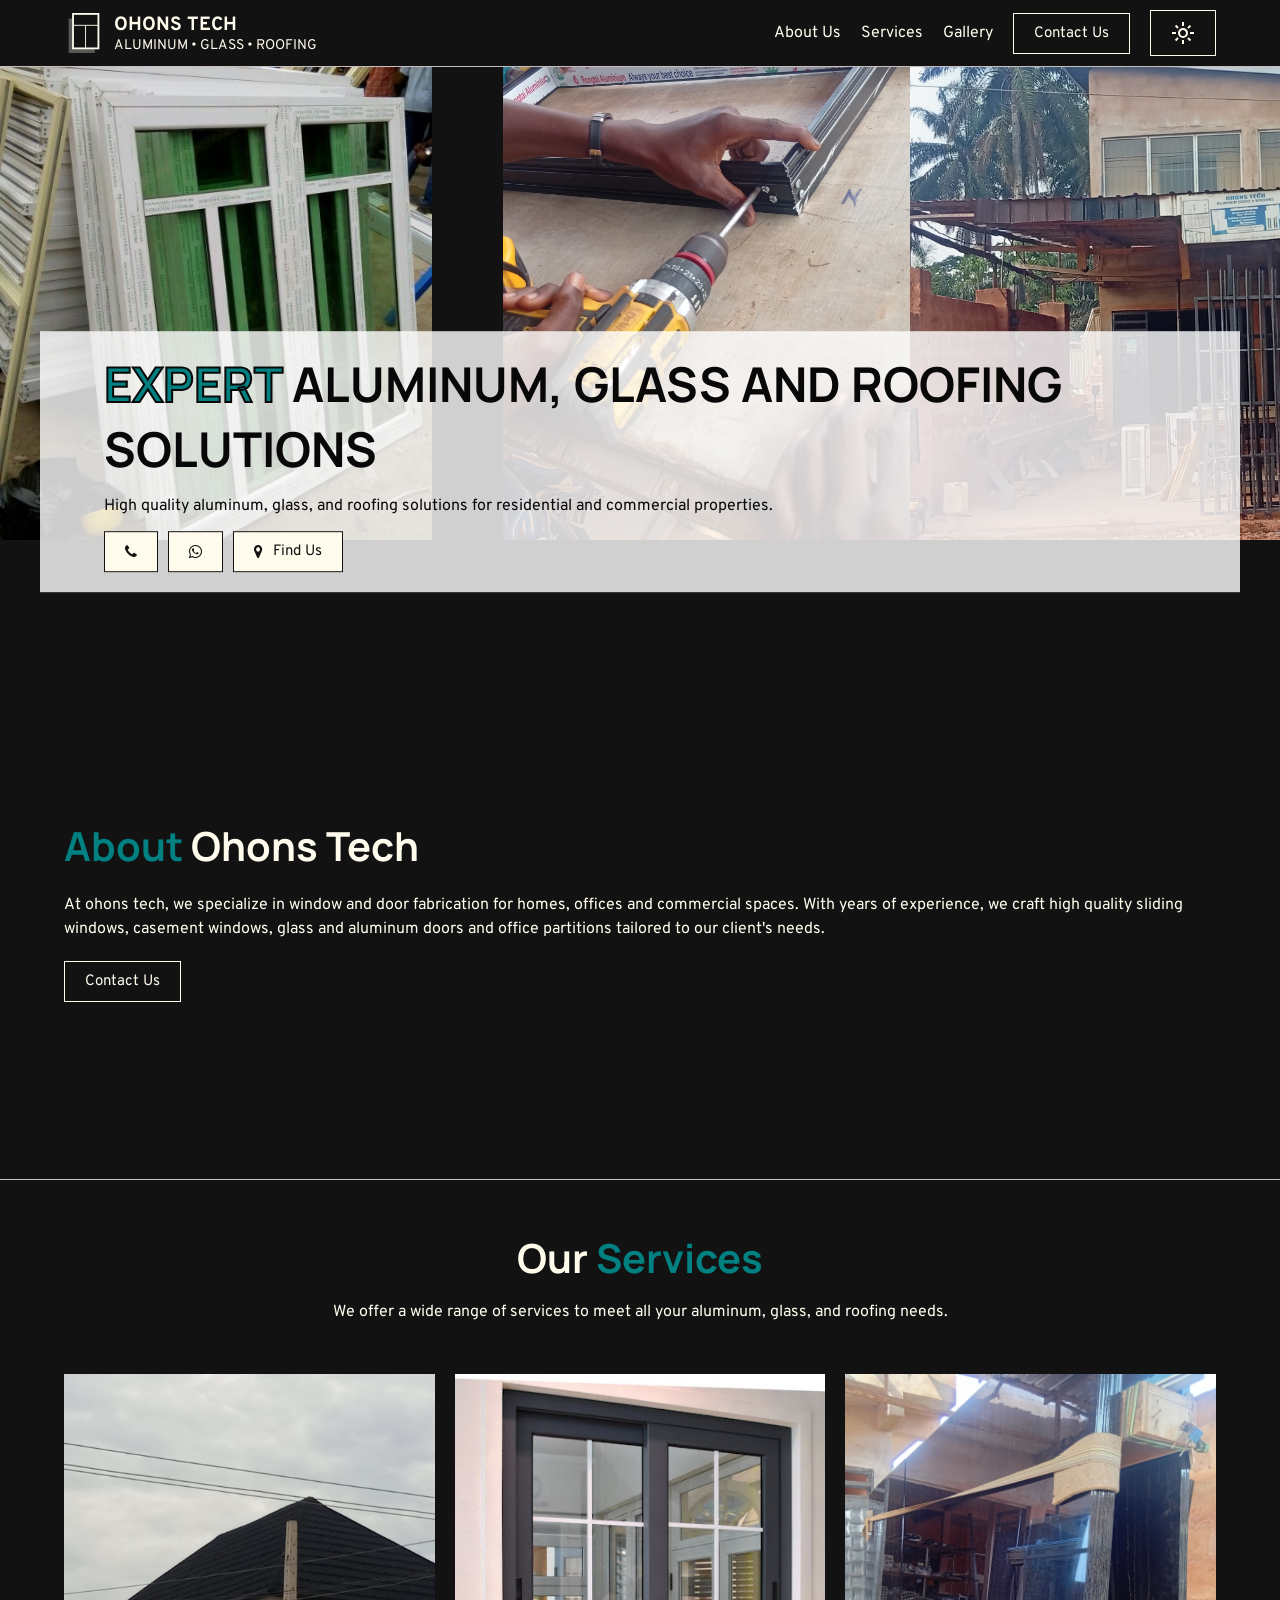
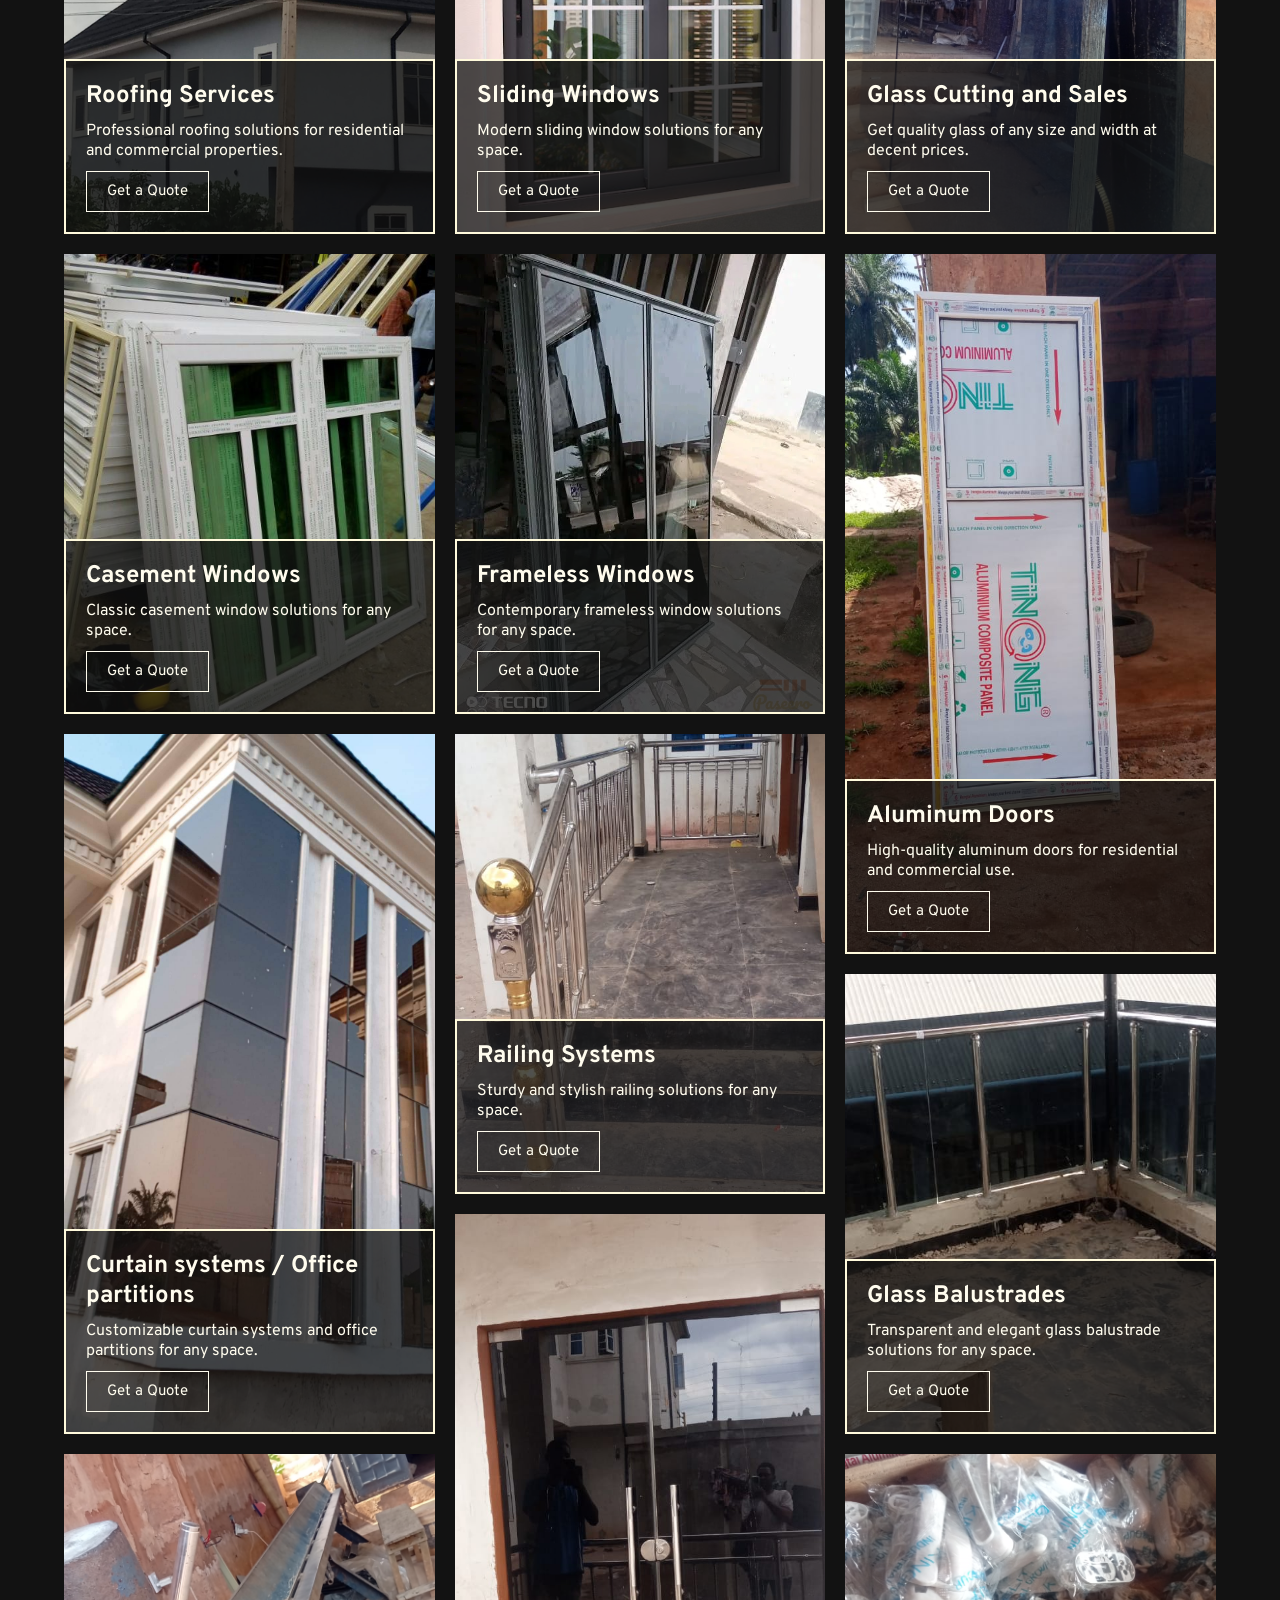
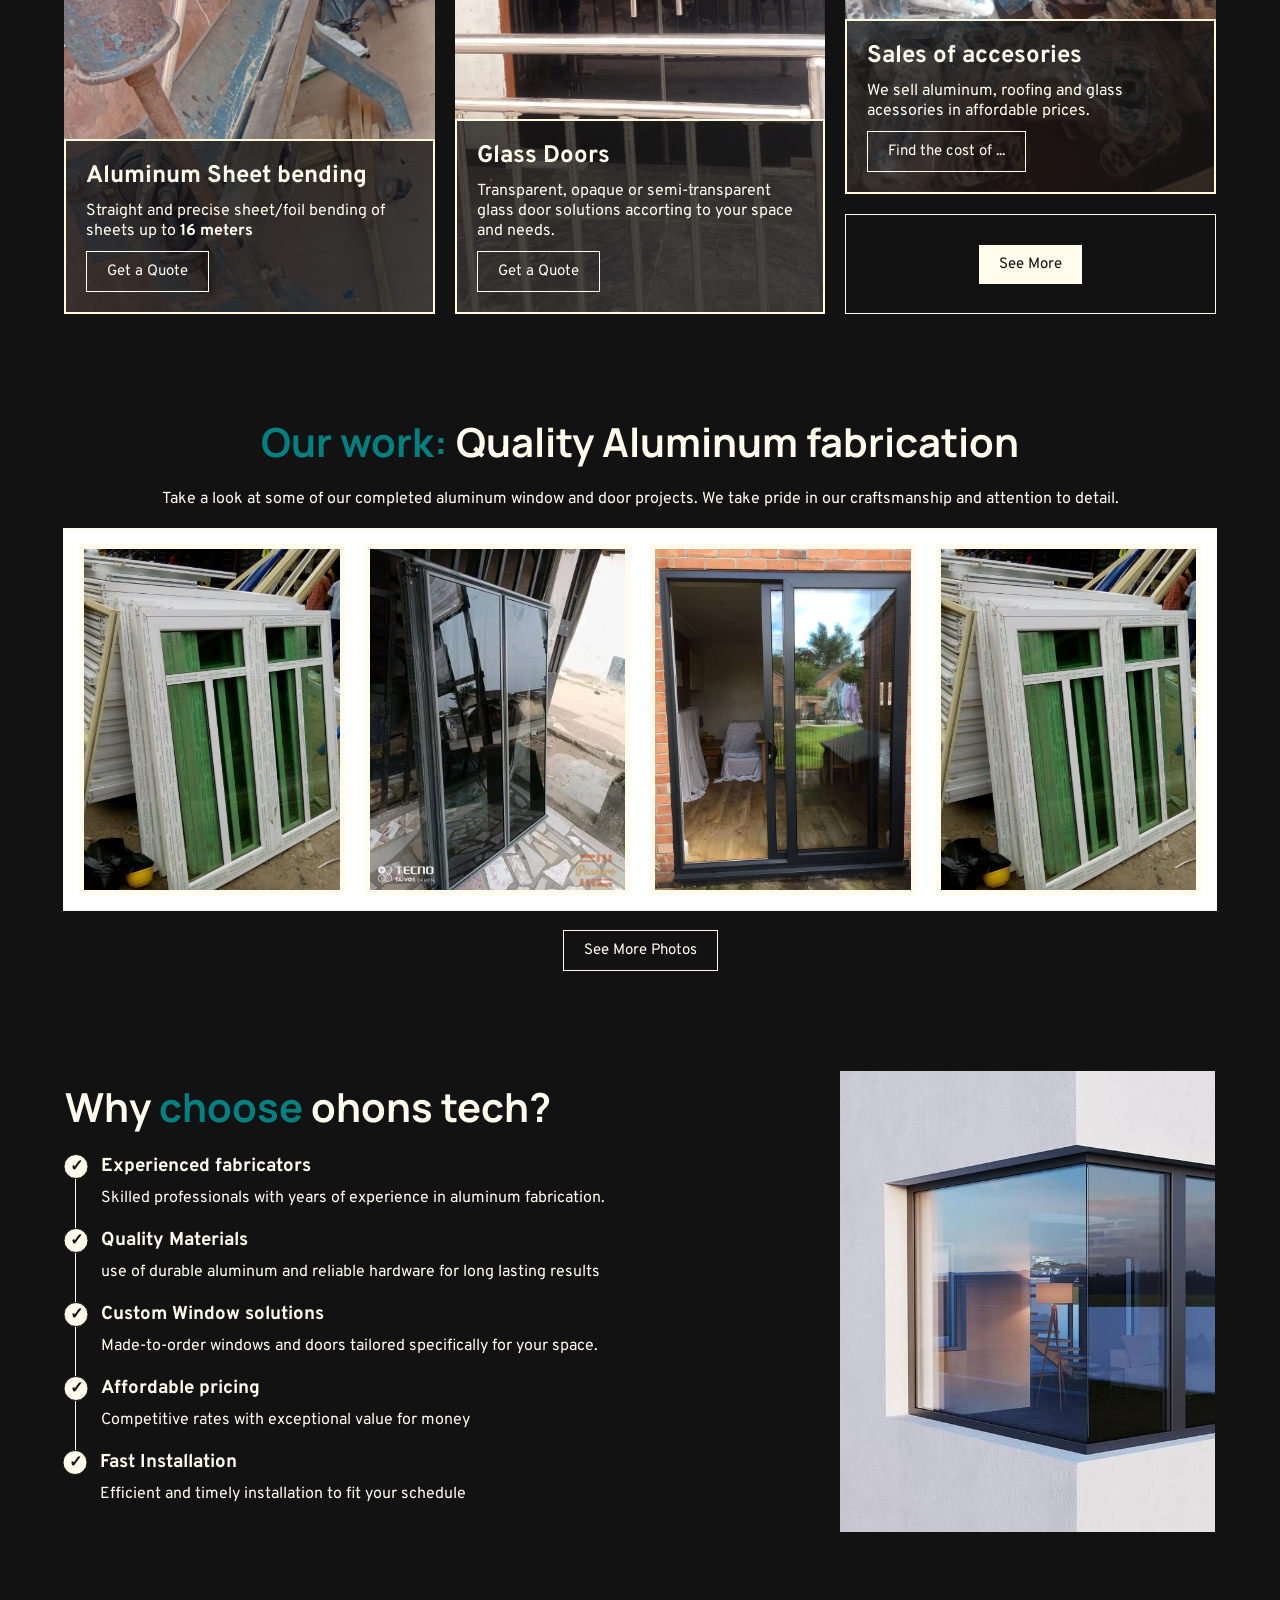
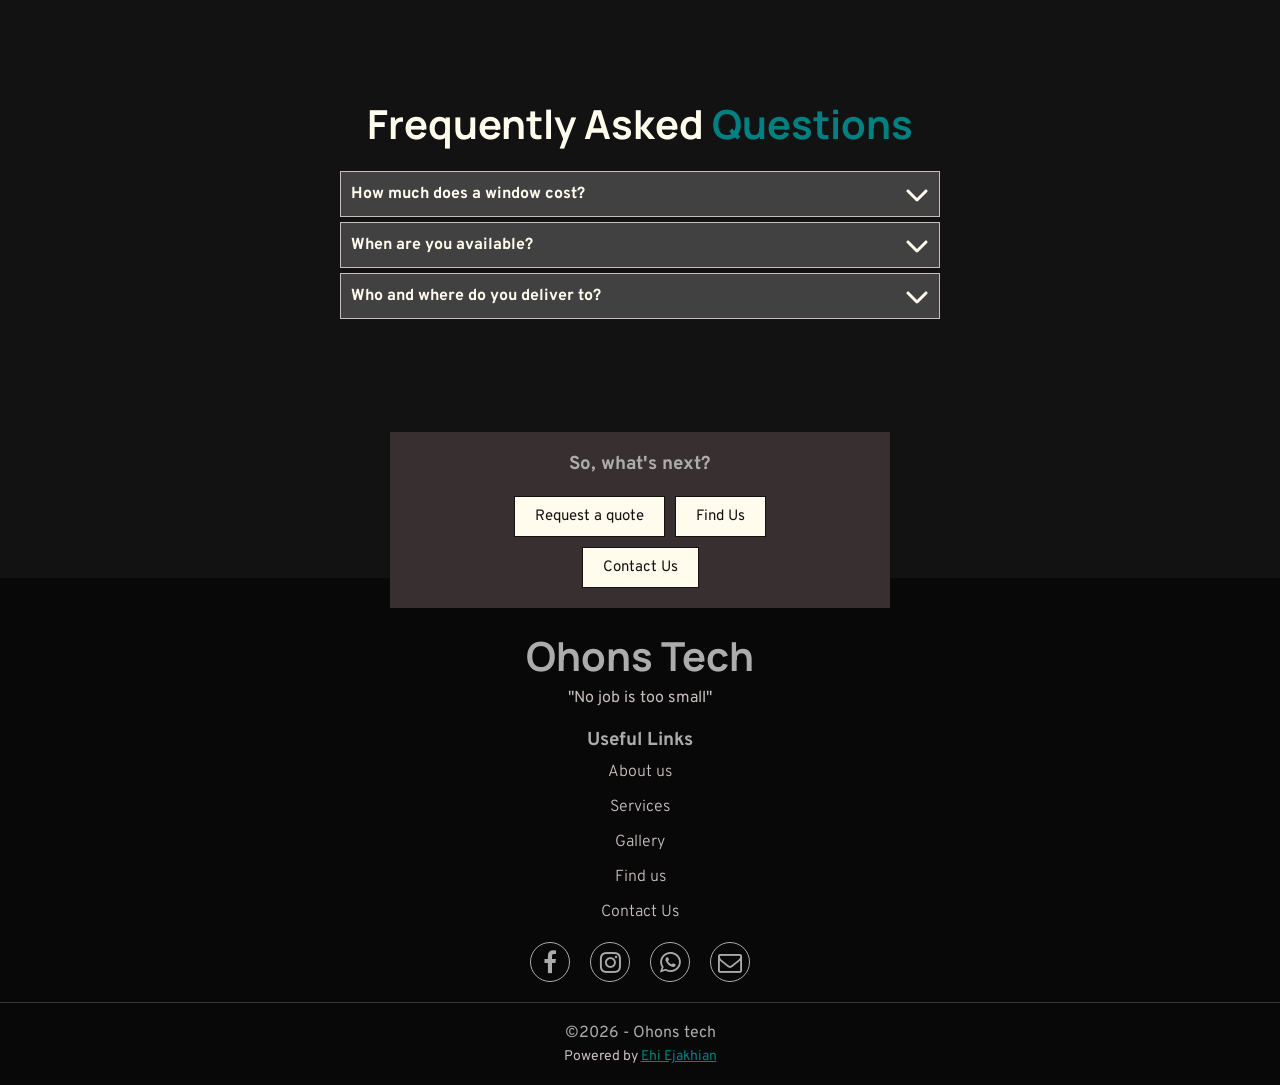
==== commit 497ab671: "new stuff" ====
--- a/index.html
+++ b/index.html
@@ -60,8 +60,16 @@
 <header>
   <div class="content">
     <span class="logo">
-      <span>Ohons Tech</span>
-      <span>Aluminum • Glass • Roofing</span>
+      <svg width="338" height="441" viewBox="0 0 338 441" fill="none" xmlns="http://www.w3.org/2000/svg">
+        <path class="shadow" d="M0 441H288V397H44.5V60H0V441Z" fill-opacity="0.3"/>
+        <rect x="48" y="10" width="280" height="380" stroke-width="20"/>
+        <path class="divider" d="M54.5 136H185.75M323 136H185.75M185.75 136V393" stroke="black" stroke-width="10"/>
+      </svg>
+
+      <div class="logo__text">
+        <span>Ohons Tech</span>
+        <span>Aluminum • Glass • Roofing</span>
+      </div>
     </span>
   
     <input type="checkbox" id="checkbox"/>
@@ -79,13 +87,18 @@
       </label>
       <ul>
         <li><a href="#">About us</a></li>
-        <li><a href="#">Services</a></li>
+        <li><a href="./services/">Services</a></li>
         <li><a href="./gallery/">Gallery</a></li>
         <li><button id="contact-btn">Contact Us</button></li>
       </ul>
   
       <button class="theme" title="Toggle theme" id="theme-btn">
-        <i class="fa fa-adjust"></i>
+        <svg class="dark-mode" xmlns="http://www.w3.org/2000/svg" height="24px" viewBox="0 -960 960 960" width="24px">
+          <path d="M480-120q-150 0-255-105T120-480q0-150 105-255t255-105q14 0 27.5 1t26.5 3q-41 29-65.5 75.5T444-660q0 90 63 153t153 63q55 0 101-24.5t75-65.5q2 13 3 26.5t1 27.5q0 150-105 255T480-120Zm0-80q88 0 158-48.5T740-375q-20 5-40 8t-40 3q-123 0-209.5-86.5T364-660q0-20 3-40t8-40q-78 32-126.5 102T200-480q0 116 82 198t198 82Zm-10-270Z"/>
+        </svg>
+        <svg class="light-mode" xmlns="http://www.w3.org/2000/svg" height="24px" viewBox="0 -960 960 960" width="24px">
+          <path d="M565-395q35-35 35-85t-35-85q-35-35-85-35t-85 35q-35 35-35 85t35 85q35 35 85 35t85-35Zm-226.5 56.5Q280-397 280-480t58.5-141.5Q397-680 480-680t141.5 58.5Q680-563 680-480t-58.5 141.5Q563-280 480-280t-141.5-58.5ZM200-440H40v-80h160v80Zm720 0H760v-80h160v80ZM440-760v-160h80v160h-80Zm0 720v-160h80v160h-80ZM256-650l-101-97 57-59 96 100-52 56Zm492 496-97-101 53-55 101 97-57 59Zm-98-550 97-101 59 57-100 96-56-52ZM154-212l101-97 55 53-97 101-59-57Zm326-268Z"/>
+        </svg>
       </button>
     </nav>
   </div>
@@ -102,11 +115,9 @@
     </div>
     <div class="hero__content">
       <div class="logo">
-        <!-- <img src="./assets/svgs/logo.svg" alt="Ohons Tech Logo" class="hero__content__logo"> -->
-        <h1>Ohons Tech</h1>
-        <h2>Aluminum &amp; Glass works • Roofing Services</h2>
-      </div>
-      <p>Quality Aluminum Windows and Doors fabrications</p>
+        <h1><span class="focus">Expert</span> Aluminum, Glass and Roofing Solutions</h1>
+      </div>
+      <p>High quality aluminum, glass, and roofing solutions for residential and commercial properties.</p>
       <div class="links">
         <a href="tel:2348038839073">
           <i class="fa fa-phone"></i>
@@ -134,6 +145,7 @@
   <section class="home-services">
     <div class="home-services__heading">
       <h2>Our <span class="focus">Services</span></h2>
+      <p>We offer a wide range of services to meet all your aluminum, glass, and roofing needs.</p>
     </div>
     <div class="home-services__img">
       <figure>
@@ -340,7 +352,7 @@
     <div class="cta__content">
       <h3>So, what's next?</h3>
       <div class="btns">
-        <a href="#">Get a quote</a>
+        <a href="#">Request a quote</a>
         <a href="./find-us/">Find Us</a>
         <button id="contact-btn">Contact Us</button>
       </div>
@@ -359,7 +371,7 @@
       <h3>Useful Links</h3>
       <ul>
         <li><a href="#">About us</a></li>
-        <li><a href="#">Services</a></li>
+        <li><a href="./services/">Services</a></li>
         <li><a href="#">Gallery</a></li>
         <li><a href="./find-us/">Find us</a></li>
         <li><button id="contact-btn">Contact Us</button></li>
--- a/scss/css/main.css
+++ b/scss/css/main.css
@@ -107,7 +107,6 @@
 }
 
 .loader {
-  border: 2px solid;
   background: var(--bg);
   position: fixed;
   z-index: 100;
@@ -454,15 +453,37 @@
   text-transform: uppercase;
   color: var(--text);
   display: flex;
+  justify-content: center;
+  align-items: center;
+  flex-flow: row;
+  gap: 10px;
+}
+header .logo svg {
+  width: 40px;
+  height: 40px;
+  max-width: 40px;
+  max-height: 40px;
+  object-fit: contain;
+  fill: var(--text);
+}
+header .logo svg path.shadow {
+  fill: var(--text);
+}
+header .logo svg rect, header .logo svg path.divider {
+  stroke: var(--text);
+  fill: transparent;
+}
+header .logo__text {
+  display: flex;
   justify-content: normal;
   align-items: start;
   flex-flow: column;
   gap: 0;
 }
-header .logo span {
+header .logo__text span {
   font-size: 1.2rem;
 }
-header .logo span:nth-of-type(2) {
+header .logo__text span:nth-of-type(2) {
   font-size: 14px;
   font-weight: 400;
 }
@@ -551,17 +572,20 @@
   flex-flow: column;
   gap: 10px;
 }
-header nav ul li a {
+header nav ul li a, header nav ul li button {
   color: inherit;
   transition: all 0.3s;
   text-decoration: none;
-}
-header nav ul li a:hover {
+  font: inherit;
+  border: none;
+  background: transparent;
+}
+header nav ul li a:hover, header nav ul li button:hover {
   color: var(--special-link);
 }
-header nav button {
+header nav > button {
   cursor: pointer;
-  color: var(--bg);
+  color: inherit;
   background: transparent;
   padding: 10px 20px;
   font: inherit;
@@ -575,17 +599,35 @@
   flex-flow: row;
   gap: 10px;
 }
-header nav button:hover {
-  color: var(--medium);
-  background: var(--text);
-  border-color: var(--text);
-}
-header nav button span {
-  display: flex;
-  justify-content: center;
-  align-items: center;
-  flex-flow: row;
-  gap: 0;
+header nav > button:hover {
+  color: var(--text);
+  background: var(--bg);
+  border-color: var(--bg);
+}
+header nav > button span {
+  display: flex;
+  justify-content: center;
+  align-items: center;
+  flex-flow: row;
+  gap: 0;
+}
+header nav > button svg {
+  fill: var(--var(--text));
+}
+header nav > button:hover svg {
+  fill: var(--text);
+}
+header nav > button.light .light-mode {
+  display: none;
+}
+header nav > button.light .dark-mode {
+  display: block;
+}
+header nav > button.dark .light-mode {
+  display: block;
+}
+header nav > button.dark .dark-mode {
+  display: none;
 }
 header #checkbox:checked ~ .hamburger {
   opacity: 0;
@@ -643,7 +685,7 @@
     gap: 10px;
   }
   header nav ul li button:hover {
-    color: var(--medium);
+    color: var(--bg);
     background: var(--text);
     border-color: var(--text);
   }
@@ -653,6 +695,9 @@
     align-items: center;
     flex-flow: row;
     gap: 0;
+  }
+  header nav ul li button svg {
+    fill: var(--text);
   }
   header nav .theme {
     cursor: pointer;
@@ -682,6 +727,12 @@
     flex-flow: row;
     gap: 0;
   }
+  header nav .theme svg {
+    fill: var(--text);
+  }
+  header nav .theme:hover svg {
+    fill: var(--bg);
+  }
 }
 
 .hero {
@@ -703,6 +754,11 @@
   height: 100%;
   height: 60dvh;
   object-fit: cover;
+}
+@media (max-width: 500px) {
+  .hero__img img, .hero [class*=__img] img {
+    min-height: 70dvh;
+  }
 }
 .hero__content {
   background: rgba(255, 255, 255, 0.8);
@@ -733,9 +789,11 @@
 .hero__content .logo h1 {
   text-transform: uppercase;
 }
-.hero__content .logo h2 {
-  font-size: 1.2rem;
-  text-transform: capitalize;
+.hero__content .logo h1 .focus {
+  -webkit-text-stroke: 2px var(--text-on-bg);
+}
+.hero__content .logo p {
+  font-size: 18px;
 }
 .hero__content .links {
   display: flex;
@@ -948,6 +1006,9 @@
   flex-flow: column;
   gap: 20px;
 }
+.about__content p {
+  line-height: 1.5;
+}
 .about__content button {
   cursor: pointer;
   color: var(--text);
@@ -1054,6 +1115,17 @@
   align-items: center;
   flex-flow: column;
   gap: 50px;
+}
+.home-services__heading {
+  text-align: center;
+  display: flex;
+  justify-content: center;
+  align-items: center;
+  flex-flow: column;
+  gap: 15px;
+}
+.home-services__heading p {
+  line-height: 1.5;
 }
 .home-services__img {
   width: 100%;
@@ -1214,6 +1286,13 @@
   color: var(--bg);
   min-height: 60dvh;
   padding: 20px var(--side-p);
+}
+@media (max-width: 500px) {
+  .services-hero {
+    min-height: 70dvh;
+  }
+}
+.services-hero {
   display: flex;
   justify-content: center;
   align-items: center;
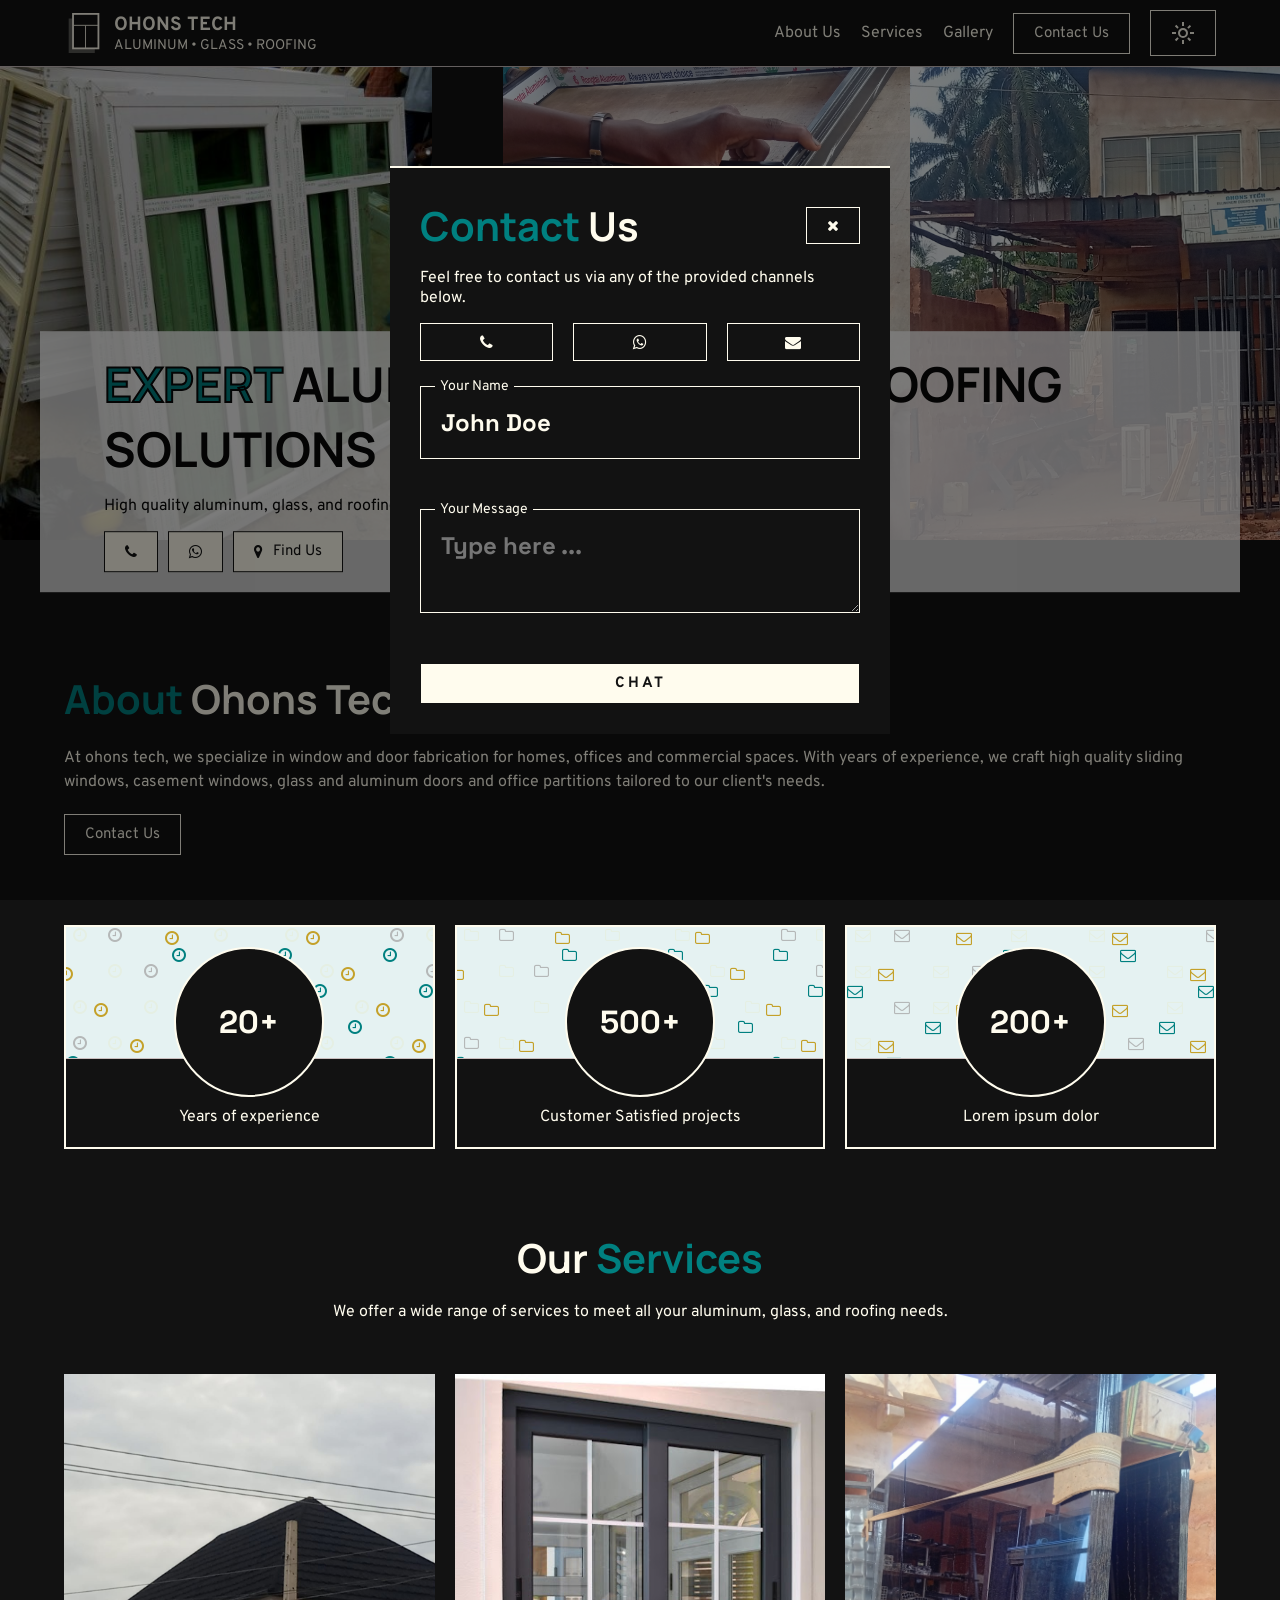
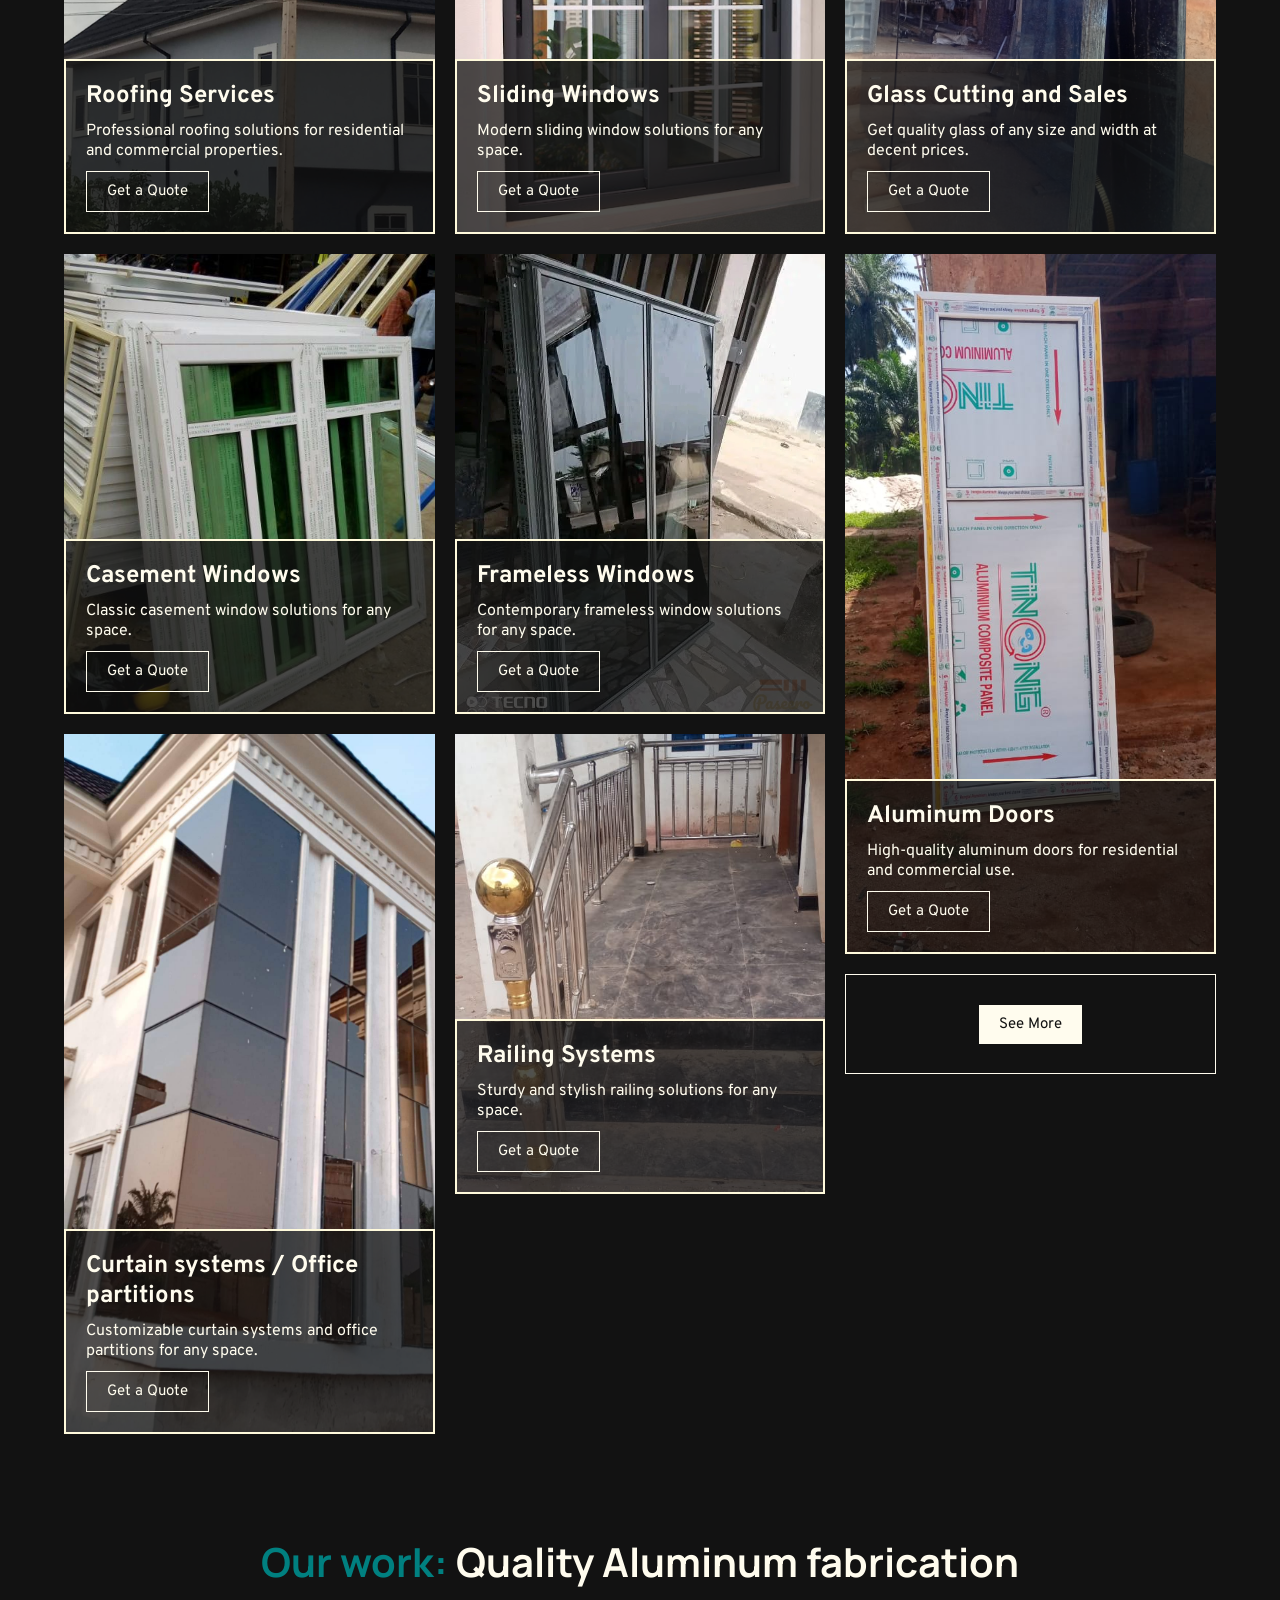
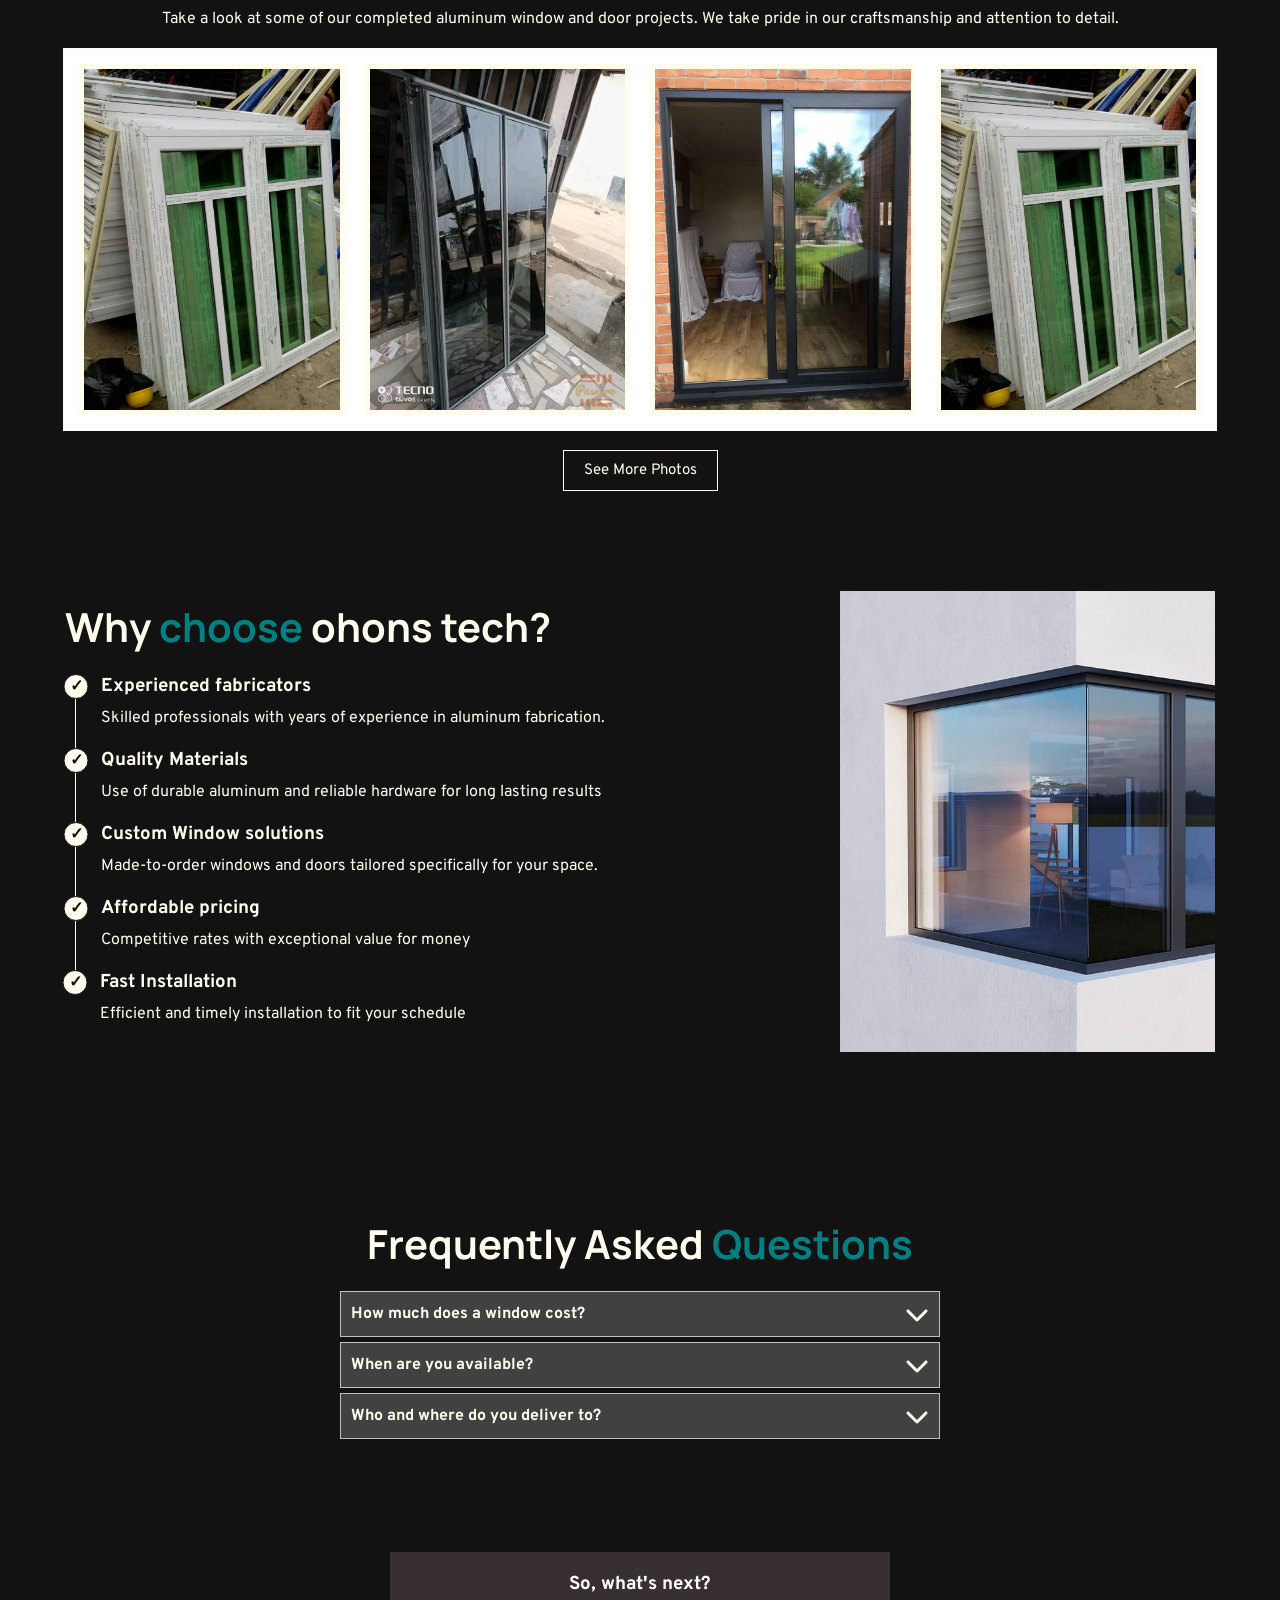
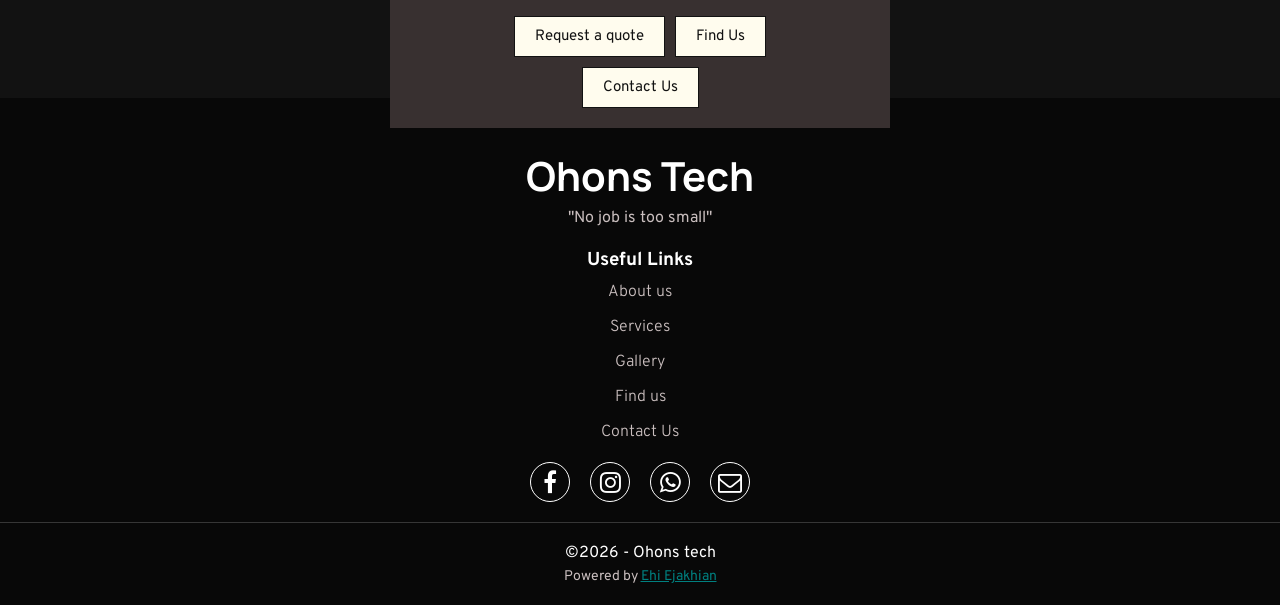
==== commit 976df681: "links and contact form" ====
--- a/index.html
+++ b/index.html
@@ -25,11 +25,14 @@
 
 <!-- CONTACT FORM -->
 <section class="contact">
-  <input type="checkbox" name="contact-ch" id="contact-ch"/>
+  <input type="checkbox" name="contact-ch" id="contact-ch" checked/>
   <div class="contact-stuff">
     <span class="overlay" id="contact-btn"></span>
     <form>
-      <h2><span class="focus">Contact</span> Us</h2>
+      <div class="heading">
+        <h2><span class="focus">Contact</span> Us</h2>
+        <button id="contact-btn"><i class="fa fa-close"></i></button>
+      </div>
       <p>Feel free to contact us via any of the provided channels below.</p>
       <div class="btns">
         <button><i class="fa fa-phone"></i></button>
@@ -134,11 +137,34 @@
   </section>
 
   <!-- ABOUT -->
-  <section class="about">
+  <section class="about" id="about">
     <div class="about__content">
       <h2><span class="focus">About</span> Ohons Tech</h2>
       <p>At ohons tech, we specialize in window and door fabrication for homes, offices and commercial spaces. With years of experience, we craft high quality sliding windows, casement windows, glass and aluminum doors and office partitions tailored to our client's needs.</p>
       <button id="contact-btn">Contact Us</button>
+      <div class="achievements">
+        <div>
+          <div class="bg time">
+            <i class="fa fa-clock-o"></i>
+          </div>
+          <span class="number">20+</span>
+          <span class="text">Years of experience</span>
+        </div>
+        <div>
+          <div class="bg projects">
+            <i class="fa fa-folder-o"></i>
+          </div>
+          <span class="number">500+</span>
+          <span class="text">Customer Satisfied projects</span>
+        </div>
+        <div>
+          <div class="bg more">
+            <i class="fa fa-envelope-o"></i>
+          </div>
+          <span class="number">200+</span>
+          <span class="text">Lorem ipsum dolor</span>
+        </div>
+      </div>
     </div>
   </section>
   
@@ -212,40 +238,8 @@
           <button>Get a Quote</button>
         </figcaption>
       </figure>
-      <figure>
-        <img src="./assets/images/our_work/glass_balustrade.jpeg" alt="Doors"/>
-        <figcaption>
-          <h3>Glass Balustrades</h3>
-          <p>Transparent and elegant glass balustrade solutions for any space.</p>
-          <button>Get a Quote</button>
-        </figcaption>
-      </figure>
-      <figure class="long">
-        <img src="./assets/images/our_work/Glass_door_and_railing.jpeg" alt="Doors"/>
-        <figcaption>
-          <h3>Glass Doors</h3>
-          <p>Transparent, opaque or semi-transparent glass door solutions accorting to your space and needs.</p>
-          <button>Get a Quote</button>
-        </figcaption>
-      </figure>
-
-      <figure>
-        <img src="./assets/images/our_work/aluminum-brake.jpg" alt="Aluminum-brake"/>
-        <figcaption>
-          <h3>Aluminum Sheet bending</h3>
-          <p>Straight and precise sheet/foil bending of sheets up to <b>16 meters</b></p>
-          <button>Get a Quote</button>
-        </figcaption>
-      </figure>
-      <figure class="short">
-        <img src="./assets/images/our_work/casement-handles1.jpg" alt="acessories">
-        <figcaption>
-          <h3>Sales of accesories</h3>
-          <p>We sell aluminum, roofing and glass acessories in affordable prices.</p>
-          <button>Find the cost of ...</button>
-        </figcaption>
-      </figure>
-      <a href="#" class="more">
+      
+      <a href="./services/" class="more">
         <button>See More</button>
       </a>
     </div>
@@ -286,7 +280,7 @@
           </li>
           <li>
             <h3>Quality Materials</h3>
-            <p>use of durable aluminum and reliable hardware for long lasting results</p>
+            <p>Use of durable aluminum and reliable hardware for long lasting results</p>
           </li>
           <li>
             <h3>Custom  Window solutions</h3>
@@ -370,9 +364,9 @@
     <div class="content__group">
       <h3>Useful Links</h3>
       <ul>
-        <li><a href="#">About us</a></li>
+        <li><a href="#about">About us</a></li>
         <li><a href="./services/">Services</a></li>
-        <li><a href="#">Gallery</a></li>
+        <li><a href="./gallery/">Gallery</a></li>
         <li><a href="./find-us/">Find us</a></li>
         <li><button id="contact-btn">Contact Us</button></li>
       </ul>
@@ -412,5 +406,7 @@
 <script type="module" src="./scripts/loader.js"></script>
 <script src="./scripts/theme.js"></script>
 <script defer src="./scripts/contact.js" type="module"></script>
+<script defer src="./scripts/contact__form.js" type="module"></script>
+<script defer src="./scripts/about__populate.js" type="module"></script>
 </body>
 </html>
--- a/scss/css/main.css
+++ b/scss/css/main.css
@@ -262,6 +262,41 @@
   flex-flow: column;
   gap: 15px;
 }
+.contact-stuff form .heading {
+  display: flex;
+  justify-content: space-between;
+  align-items: center;
+  flex-flow: row wrap;
+  gap: 20px;
+}
+.contact-stuff form .heading button {
+  cursor: pointer;
+  color: var(--text);
+  background: transparent;
+  padding: 10px 20px;
+  font: inherit;
+  font-size: 15px;
+  text-decoration: none;
+  border: 1px solid;
+  transition: all 0.3s;
+  display: flex;
+  justify-content: center;
+  align-items: center;
+  flex-flow: row;
+  gap: 10px;
+}
+.contact-stuff form .heading button:hover {
+  color: var(--bg);
+  background: var(--text);
+  border-color: var(--text);
+}
+.contact-stuff form .heading button span {
+  display: flex;
+  justify-content: center;
+  align-items: center;
+  flex-flow: row;
+  gap: 0;
+}
 .contact-stuff form .btns {
   display: flex;
   justify-content: space-between;
@@ -286,7 +321,7 @@
   gap: 10px;
 }
 .contact-stuff form .btns button:hover {
-  color: var(--medium);
+  color: var(--bg);
   background: var(--text);
   border-color: var(--text);
 }
@@ -376,15 +411,18 @@
 }
 .contact-stuff form .fields .field.error .input input, .contact-stuff form .fields .field.error .input textarea {
   border-color: crimson;
+  outline-color: crimson;
 }
 .contact-stuff form .fields .field.error .error-msg {
   color: crimson;
+  opacity: 1;
 }
 .contact-stuff form .fields .field.valid .input label {
   color: goldenrod;
 }
 .contact-stuff form .fields .field.valid .input input, .contact-stuff form .fields .field.valid .input textarea {
   border-color: goldenrod;
+  outline-color: goldenrod;
 }
 .contact-stuff form .fields .field.valid .error-msg {
   color: goldenrod;
@@ -422,6 +460,20 @@
   text-transform: uppercase;
   letter-spacing: 3px;
   font-weight: bold;
+}
+@media (min-width: 700px) {
+  .contact-stuff {
+    display: flex;
+    justify-content: center;
+    align-items: center;
+    flex-flow: row;
+    gap: 0;
+  }
+  .contact-stuff form {
+    position: static;
+    max-width: 500px;
+    padding: 30px;
+  }
 }
 
 header {
@@ -612,7 +664,7 @@
   gap: 0;
 }
 header nav > button svg {
-  fill: var(--var(--text));
+  fill: var(--bg);
 }
 header nav > button:hover svg {
   fill: var(--text);
@@ -716,7 +768,7 @@
     gap: 10px;
   }
   header nav .theme:hover {
-    color: var(--medium);
+    color: var(--bg);
     background: var(--text);
     border-color: var(--text);
   }
@@ -991,7 +1043,6 @@
   margin-top: 100px;
   padding: 20px var(--side-p);
   min-height: 60dvh;
-  border-bottom: 1px solid var(--medium);
   background: var(--bg);
   display: flex;
   justify-content: center;
@@ -1026,7 +1077,7 @@
   gap: 10px;
 }
 .about__content button:hover {
-  color: var(--medium);
+  color: var(--bg);
   background: var(--text);
   border-color: var(--text);
 }
@@ -1037,29 +1088,90 @@
   flex-flow: row;
   gap: 0;
 }
-.about__img {
-  display: grid;
-  grid-template-columns: repeat(auto-fit, minmax(250px, 1fr));
-  gap: 15px;
-}
-.about__img figure {
+.about__content .achievements {
+  margin-top: 50px;
+  width: 100%;
+  display: flex;
+  justify-content: space-between;
+  align-items: normal;
+  flex-flow: column;
+  gap: 20px;
+}
+@media (min-width: 500px) {
+  .about__content .achievements {
+    display: flex;
+    justify-content: space-between;
+    align-items: normal;
+    flex-flow: row wrap;
+    gap: 20px;
+  }
+}
+.about__content .achievements > div {
+  flex: 1;
+  border: 1px solid;
+  padding: 20px;
   position: relative;
-  min-height: 400px;
+  border: 2px solid;
+  display: flex;
+  justify-content: center;
+  align-items: center;
+  flex-flow: column;
+  gap: 10px;
+}
+.about__content .achievements > div .bg {
+  position: absolute;
+  background: var(--white);
+  top: 0;
+  right: 0;
+  left: 0;
+  height: 60%;
   overflow: hidden;
-}
-.about__img figure img {
-  height: 100%;
-  width: 100%;
-  object-fit: cover;
-}
-.about__img figure figcaption {
+  border-bottom: 1px solid var(--medium);
+  display: flex;
+  justify-content: space-between;
+  align-items: normal;
+  flex-flow: row wrap;
+  gap: 20px;
+}
+.about__content .achievements > div .bg i {
+  transform: translate(50%);
+}
+.about__content .achievements > div .bg :nth-child(2n) {
+  color: var(--medium);
+}
+.about__content .achievements > div .bg :nth-child(3n) {
+  color: var(--special-link);
+  transform: translateY(-100%);
+}
+.about__content .achievements > div .bg :nth-child(4n) {
+  color: goldenrod;
+  transform: translate(-50%, 20%);
+}
+.about__content .achievements > div .bg::after {
+  content: "";
   position: absolute;
+  top: 0;
   bottom: 0;
   right: 0;
   left: 0;
-  border: 2px solid var(--dark);
-  padding: 20px;
-  background: var(--light-white);
+  background: teal;
+  opacity: 0.1;
+}
+.about__content .achievements > div .number {
+  border: 2px solid;
+  width: 150px;
+  height: 150px;
+  font-size: 2rem;
+  font-family: "space-grotesk";
+  font-weight: bold;
+  border-radius: 50%;
+  z-index: 1;
+  background: var(--bg);
+  display: flex;
+  justify-content: center;
+  align-items: center;
+  flex-flow: row;
+  gap: 0;
 }
 
 .find-us-about {
@@ -1186,7 +1298,7 @@
   gap: 10px;
 }
 .home-services__img figure figcaption button:hover {
-  color: var(--medium);
+  color: var(--bg);
   background: var(--text);
   border-color: var(--text);
 }
@@ -1218,7 +1330,7 @@
   gap: 10px;
 }
 .home-services__img a.more:hover {
-  color: var(--medium);
+  color: var(--bg);
   background: var(--text);
   border-color: var(--text);
 }
@@ -1416,7 +1528,7 @@
   gap: 10px;
 }
 .home-gallery > a:hover {
-  color: var(--medium);
+  color: var(--bg);
   background: var(--text);
   border-color: var(--text);
 }
@@ -1519,7 +1631,7 @@
   gap: 10px;
 }
 .gallery__tools label:hover {
-  color: var(--medium);
+  color: var(--bg);
   background: var(--text);
   border-color: var(--text);
 }
@@ -1712,6 +1824,7 @@
   color: var(--text);
   background: var(--bg);
   transition: all 0.3s;
+  line-height: 1.5;
 }
 .faqs__questions details[open] summary svg {
   transform: rotate(180deg);
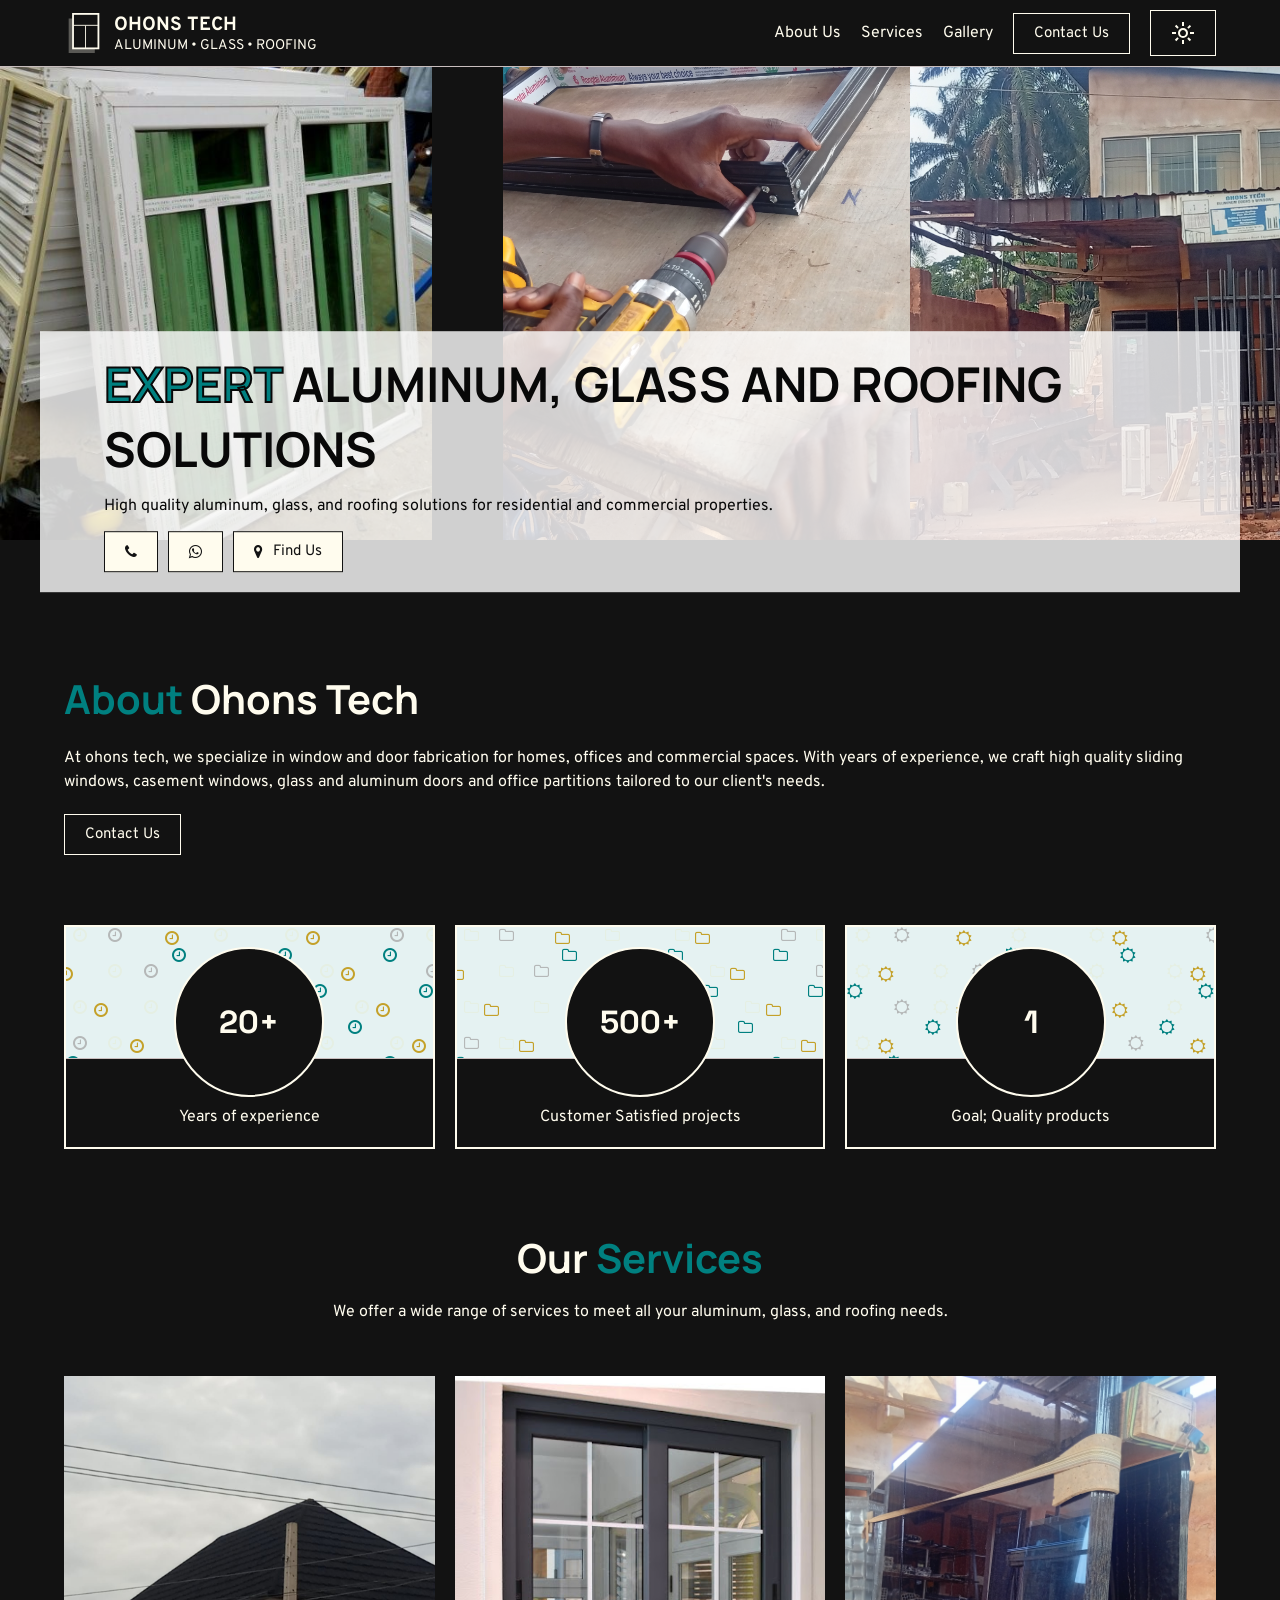
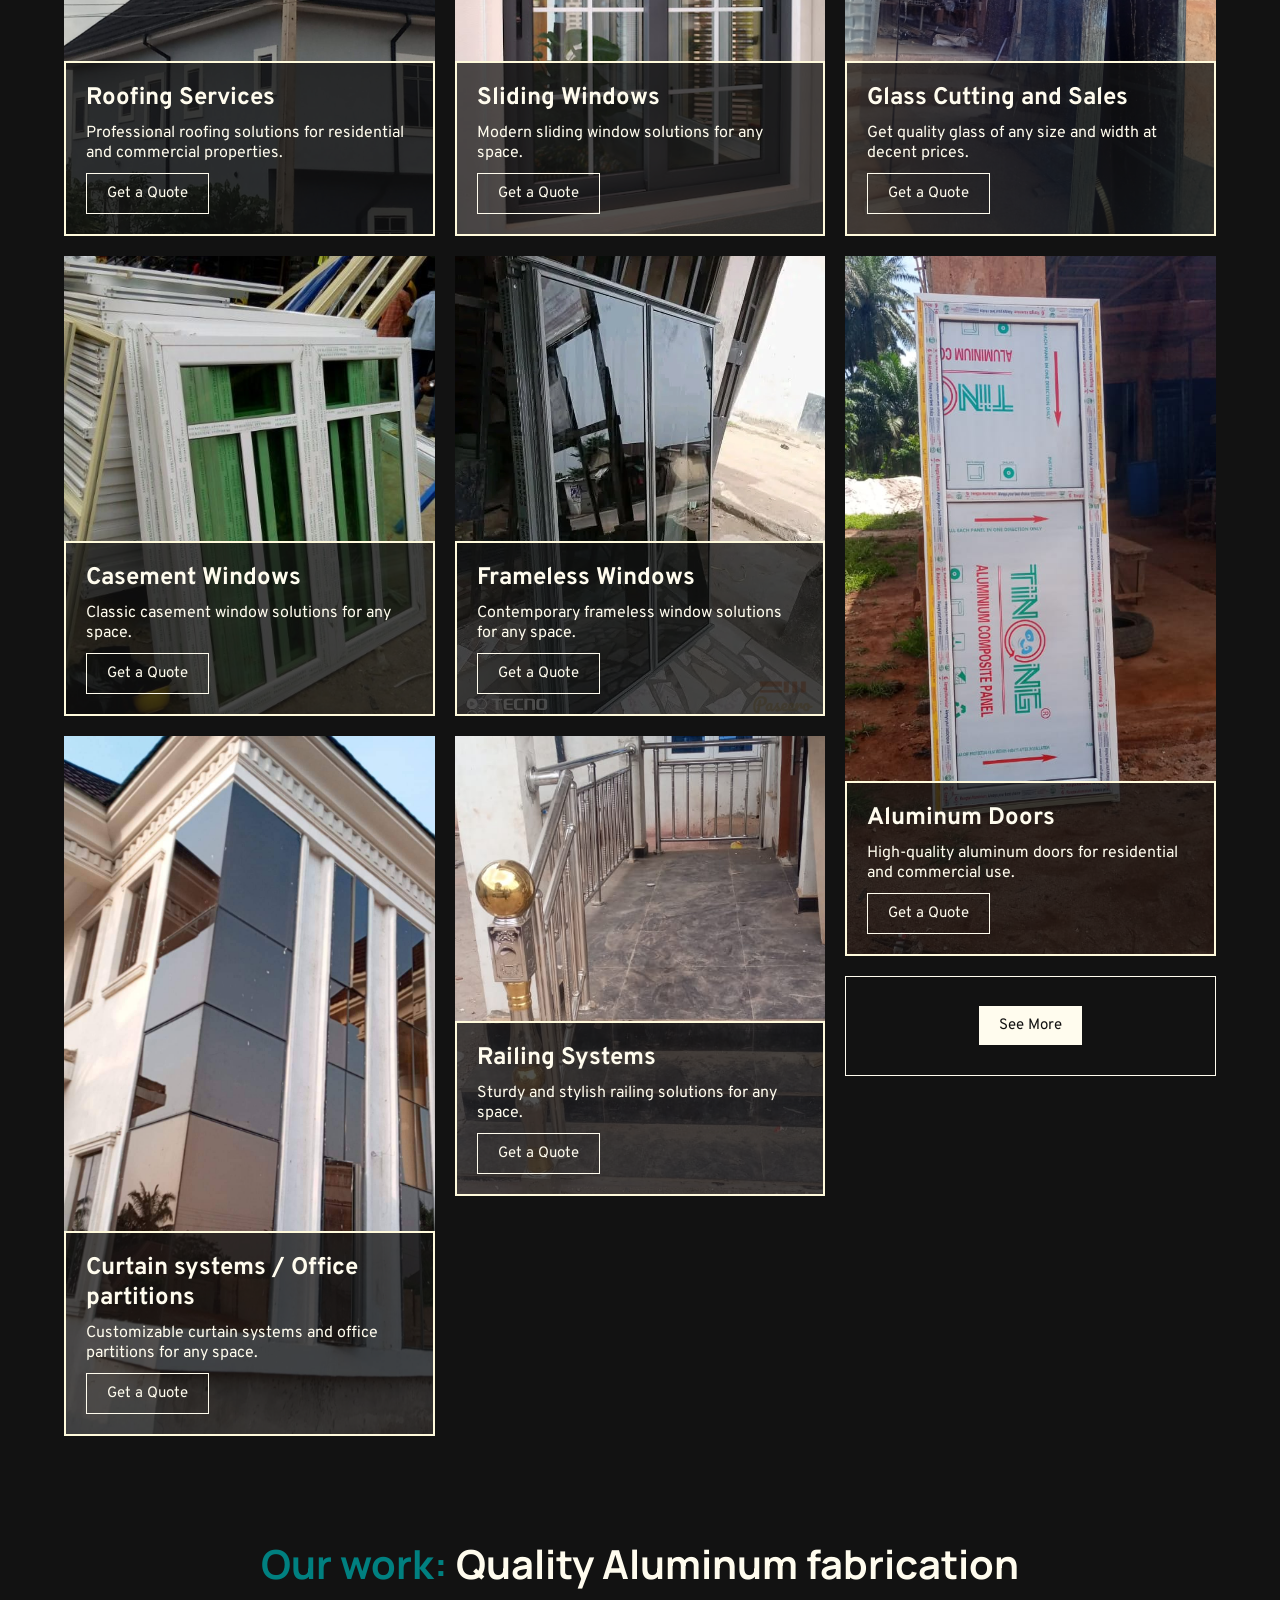
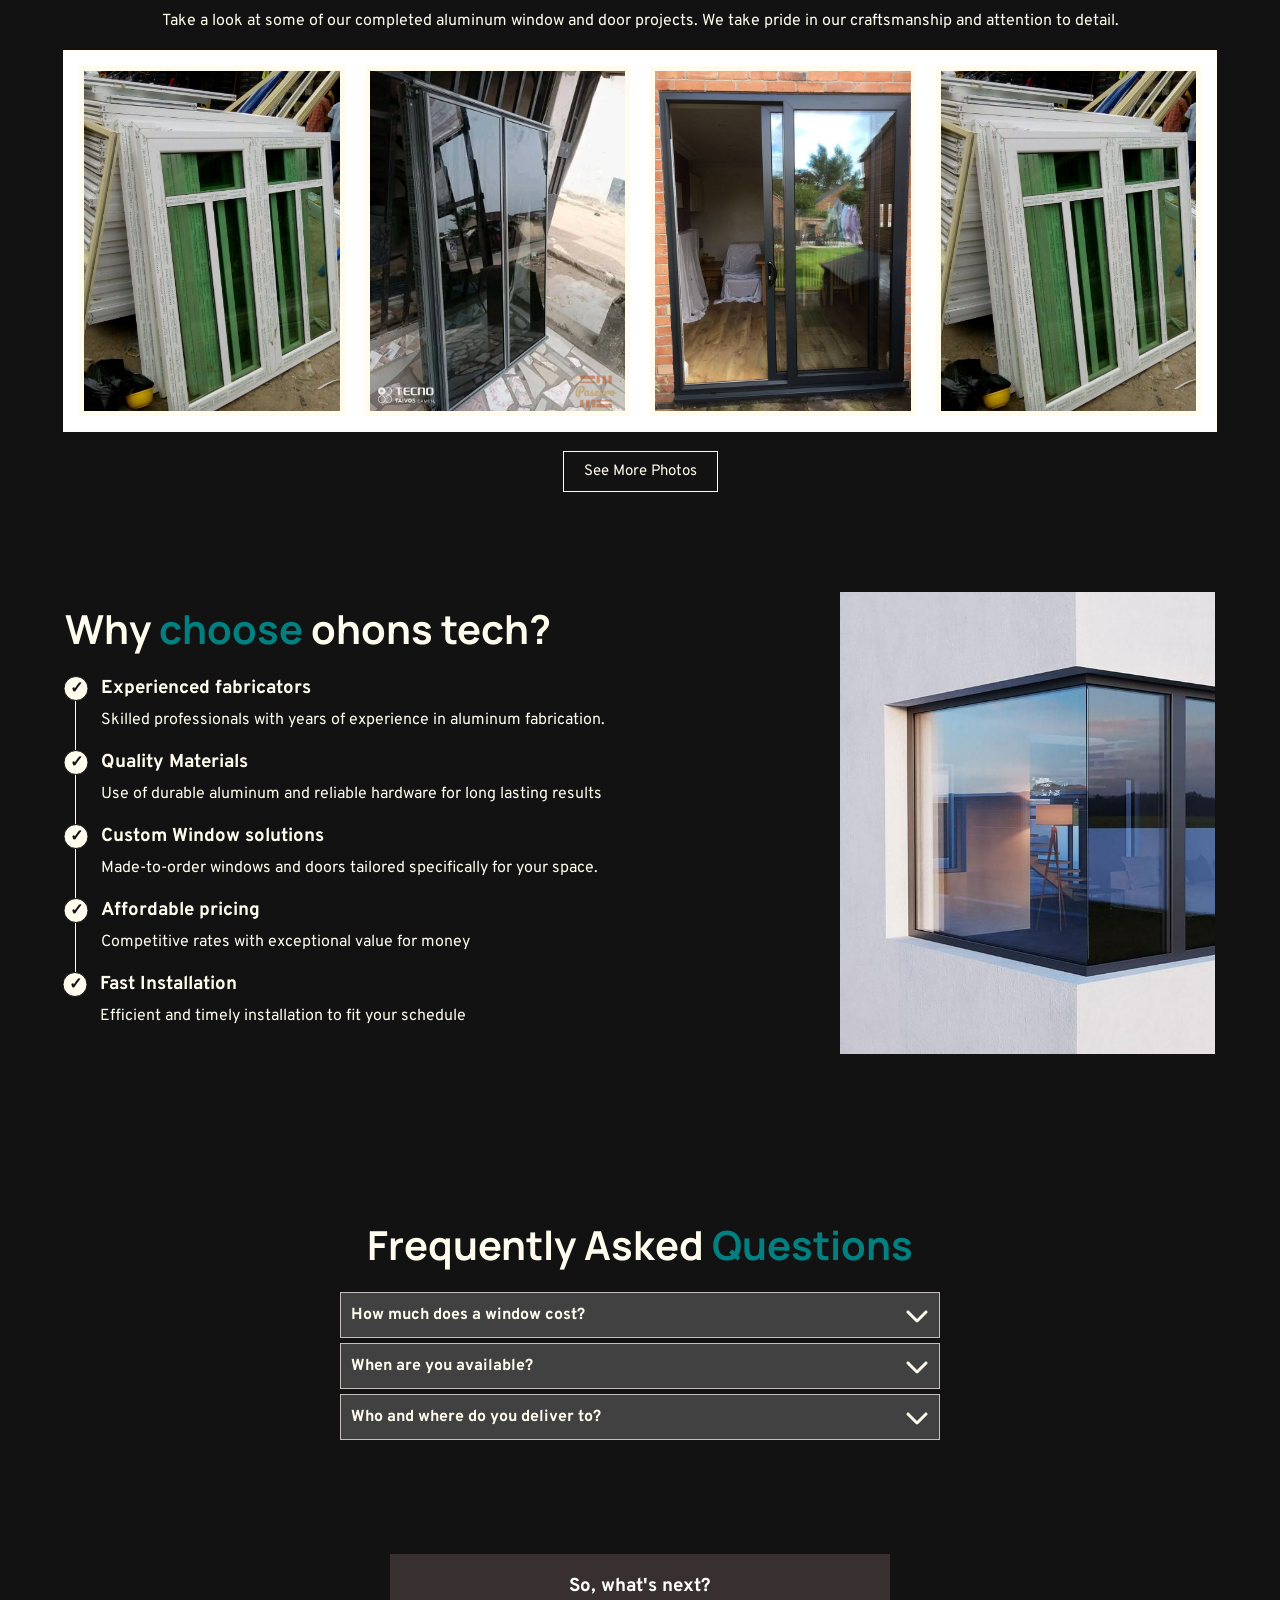
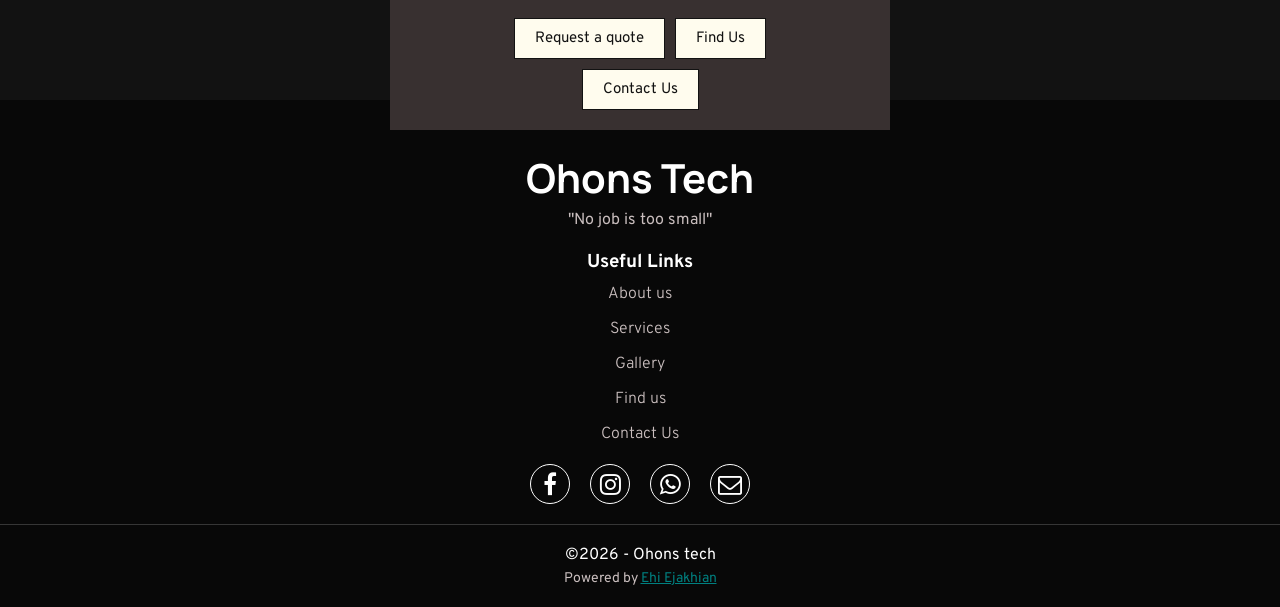
==== commit a73c65f5: "contact and quote sections" ====
--- a/index.html
+++ b/index.html
@@ -3,7 +3,7 @@
 <head>
   <meta charset="UTF-8">
   <meta name="viewport" content="width=device-width, initial-scale=1.0">
-  <link rel="shortcut icon" href="./assets/images/logos/favicon.ico" type="image/x-icon"/>
+  <link rel="shortcut icon" href="./assets/images/whole-logo.png" type="image/x-icon">
   <title>Ohons Tech | Aluminum, Glass & Roofing services</title>
   <link rel="stylesheet" href="./scss/css/main.css"/>
   <link rel="stylesheet" href="./font-awesome/css/font-awesome.min.css"/>
@@ -25,7 +25,7 @@
 
 <!-- CONTACT FORM -->
 <section class="contact">
-  <input type="checkbox" name="contact-ch" id="contact-ch" checked/>
+  <input type="checkbox" name="contact-ch" id="contact-ch"/>
   <div class="contact-stuff">
     <span class="overlay" id="contact-btn"></span>
     <form>
@@ -59,6 +59,55 @@
     </form>
   </div>
 </section>
+
+<section class="quote">
+  <input type="checkbox" id="quote-ch"/>
+  <div class="quote-whole">
+    <span class="overlay" id="quote-btn"></span>
+    <form class="quote-form">
+      <div class="heading">
+        <h2>Request a <span class="focus">Quote</span></h2>
+        <button id="quote-btn"><i class="fa fa-close"></i></button>
+      </div>
+      <p>Feel free to select your needs and ask us for an accurate esitmate.</p>
+      <div class="fields">
+        <div class="field service">
+          <div class="input">
+            <label for="service">Select a Service</label>
+            <select class="select" id="service">
+              <option value="Select a service" selected>Select a Service</option>
+              <option value="Sliding Window / Door">Sliding Window / Door</option>
+              <option value="Casement Window / Door">Casement Window / Door</option>
+              <option value="Frameless window / Door">Frameless Window / Door</option>
+              <option value="Roofing">Roofing</option>
+              <option value="Glass">Glass</option>
+              <option value="Railing System">Railing System</option>
+              <option value="Sheet Bending / Aluminum brake">Sheet Bending / Aluminum brake</option>
+              <option value="Glass balustrade / Glass Railing">Glass balustrade / Glass Railing</option>
+            </select>
+          </div>
+          <span class="error-msg"></span>
+        </div>
+        <div class="field name">
+          <div class="input">
+            <label for="name">Your Name</label>
+            <input type="text" id="name" value="John Doe" placeholder="Type here ...">
+          </div>
+          <span class="error-msg">This field is required</span>
+        </div>
+        <div class="field msg">
+          <div class="input">
+            <label for="msg">Your Message</label>
+            <textarea name="msg" id="msg" placeholder="Type here ..."></textarea>
+          </div>
+          <span class="error-msg">This field is required</span>
+        </div>
+        <button class="chat">Send Request</button>
+      </div>
+    </form>
+  </div>
+</section>
+
 
 <header>
   <div class="content">
@@ -158,11 +207,11 @@
           <span class="text">Customer Satisfied projects</span>
         </div>
         <div>
-          <div class="bg more">
-            <i class="fa fa-envelope-o"></i>
-          </div>
-          <span class="number">200+</span>
-          <span class="text">Lorem ipsum dolor</span>
+          <div class="bg mission">
+            <i class="fa fa-sun-o"></i>
+          </div>
+          <span class="number">1</span>
+          <span class="text">Goal; Quality products</span>
         </div>
       </div>
     </div>
@@ -179,7 +228,7 @@
         <figcaption>
           <h3>Roofing Services</h3>
           <p>Professional roofing solutions for residential and commercial properties.</p>
-          <button>Get a Quote</button>
+          <button id="quote-btn">Get a Quote</button>
         </figcaption>
       </figure>
       <figure>
@@ -187,7 +236,7 @@
         <figcaption>
           <h3>Sliding Windows</h3>
           <p>Modern sliding window solutions for any space.</p>
-          <button>Get a Quote</button>
+          <button id="quote-btn">Get a Quote</button>
         </figcaption>
       </figure>
       <figure>
@@ -195,7 +244,7 @@
         <figcaption>
           <h3>Glass Cutting and Sales</h3>
           <p>Get quality glass of any size and width at decent prices.</p>
-          <button>Get a Quote</button>
+          <button id="quote-btn">Get a Quote</button>
         </figcaption>
       </figure>
       <figure>
@@ -203,7 +252,7 @@
         <figcaption>
           <h3>Casement Windows</h3>
           <p>Classic casement window solutions for any space.</p>
-          <button>Get a Quote</button>
+          <button id="quote-btn">Get a Quote</button>
         </figcaption>
       </figure>
       <figure>
@@ -211,7 +260,7 @@
         <figcaption>
           <h3>Frameless Windows</h3>
           <p>Contemporary frameless window solutions for any space.</p>
-          <button>Get a Quote</button>
+          <button id="quote-btn">Get a Quote</button>
         </figcaption>
       </figure>
       <figure class="long">
@@ -219,7 +268,7 @@
         <figcaption>
           <h3>Aluminum Doors</h3>
           <p>High-quality aluminum doors for residential and commercial use.</p>
-          <button>Get a Quote</button>
+          <button id="quote-btn">Get a Quote</button>
         </figcaption>
       </figure>
       <figure class="long">
@@ -227,7 +276,7 @@
         <figcaption>
           <h3>Curtain systems / Office partitions</h3>
           <p>Customizable curtain systems and office partitions for any space.</p>
-          <button>Get a Quote</button>
+          <button id="quote-btn">Get a Quote</button>
         </figcaption>
       </figure>
       <figure>
@@ -235,7 +284,7 @@
         <figcaption>
           <h3>Railing Systems</h3>
           <p>Sturdy and stylish railing solutions for any space.</p>
-          <button>Get a Quote</button>
+          <button id="quote-btn">Get a Quote</button>
         </figcaption>
       </figure>
       
@@ -346,7 +395,7 @@
     <div class="cta__content">
       <h3>So, what's next?</h3>
       <div class="btns">
-        <a href="#">Request a quote</a>
+        <button id="quote-btn">Request a quote</button>
         <a href="./find-us/">Find Us</a>
         <button id="contact-btn">Contact Us</button>
       </div>
@@ -407,6 +456,7 @@
 <script src="./scripts/theme.js"></script>
 <script defer src="./scripts/contact.js" type="module"></script>
 <script defer src="./scripts/contact__form.js" type="module"></script>
+<script defer src="./scripts/quote.js" type="module"></script>
 <script defer src="./scripts/about__populate.js" type="module"></script>
 </body>
 </html>
--- a/scss/css/main.css
+++ b/scss/css/main.css
@@ -215,15 +215,15 @@
     transform: translateY(0);
   }
 }
-.contact #contact-ch {
+.contact input[type=checkbox], .quote input[type=checkbox] {
   display: none;
 }
-.contact #contact-ch:checked ~ .contact-stuff {
+.contact input[type=checkbox]:checked ~ .contact-stuff, .contact input[type=checkbox]:checked ~ .quote-whole, .quote input[type=checkbox]:checked ~ .contact-stuff, .quote input[type=checkbox]:checked ~ .quote-whole {
   transform: translateY(0);
   opacity: 1;
 }
 
-.contact-stuff {
+.contact-stuff, .quote-whole {
   position: fixed;
   transform: translateY(100%);
   opacity: 0;
@@ -239,7 +239,7 @@
   flex-flow: column;
   gap: 0;
 }
-.contact-stuff > .overlay {
+.contact-stuff > .overlay, .quote-whole > .overlay {
   position: absolute;
   z-index: 16;
   top: 0;
@@ -248,7 +248,7 @@
   left: 0;
   background: rgba(0, 0, 0, 0.5);
 }
-.contact-stuff form {
+.contact-stuff form, .quote-whole form {
   position: absolute;
   z-index: 17;
   width: 100%;
@@ -262,14 +262,14 @@
   flex-flow: column;
   gap: 15px;
 }
-.contact-stuff form .heading {
+.contact-stuff form .heading, .quote-whole form .heading {
   display: flex;
   justify-content: space-between;
   align-items: center;
   flex-flow: row wrap;
   gap: 20px;
 }
-.contact-stuff form .heading button {
+.contact-stuff form .heading button, .quote-whole form .heading button {
   cursor: pointer;
   color: var(--text);
   background: transparent;
@@ -285,26 +285,26 @@
   flex-flow: row;
   gap: 10px;
 }
-.contact-stuff form .heading button:hover {
+.contact-stuff form .heading button:hover, .quote-whole form .heading button:hover {
   color: var(--bg);
   background: var(--text);
   border-color: var(--text);
 }
-.contact-stuff form .heading button span {
-  display: flex;
-  justify-content: center;
-  align-items: center;
-  flex-flow: row;
-  gap: 0;
-}
-.contact-stuff form .btns {
+.contact-stuff form .heading button span, .quote-whole form .heading button span {
+  display: flex;
+  justify-content: center;
+  align-items: center;
+  flex-flow: row;
+  gap: 0;
+}
+.contact-stuff form .btns, .quote-whole form .btns {
   display: flex;
   justify-content: space-between;
   align-items: normal;
   flex-flow: row;
   gap: 20px;
 }
-.contact-stuff form .btns button {
+.contact-stuff form .btns button, .quote-whole form .btns button {
   cursor: pointer;
   color: var(--text);
   background: transparent;
@@ -320,25 +320,25 @@
   flex-flow: row;
   gap: 10px;
 }
-.contact-stuff form .btns button:hover {
+.contact-stuff form .btns button:hover, .quote-whole form .btns button:hover {
   color: var(--bg);
   background: var(--text);
   border-color: var(--text);
 }
-.contact-stuff form .btns button span {
-  display: flex;
-  justify-content: center;
-  align-items: center;
-  flex-flow: row;
-  gap: 0;
-}
-.contact-stuff form .btns button {
+.contact-stuff form .btns button span, .quote-whole form .btns button span {
+  display: flex;
+  justify-content: center;
+  align-items: center;
+  flex-flow: row;
+  gap: 0;
+}
+.contact-stuff form .btns button, .quote-whole form .btns button {
   flex: 1;
 }
-.contact-stuff form .btns button i {
+.contact-stuff form .btns button i, .quote-whole form .btns button i {
   font-size: 1rem;
 }
-.contact-stuff form .fields {
+.contact-stuff form .fields, .quote-whole form .fields {
   margin-top: 10px;
   display: flex;
   justify-content: normal;
@@ -346,14 +346,14 @@
   flex-flow: column;
   gap: 25px;
 }
-.contact-stuff form .fields .field {
+.contact-stuff form .fields .field, .quote-whole form .fields .field {
   display: flex;
   justify-content: normal;
   align-items: normal;
   flex-flow: column;
   gap: 5px;
 }
-.contact-stuff form .fields .field .input {
+.contact-stuff form .fields .field .input, .quote-whole form .fields .field .input {
   position: relative;
   display: flex;
   justify-content: normal;
@@ -361,7 +361,7 @@
   flex-flow: column;
   gap: 0;
 }
-.contact-stuff form .fields .field .input label {
+.contact-stuff form .fields .field .input label, .quote-whole form .fields .field .input label {
   position: absolute;
   padding: 5px;
   transform: translateY(-50%);
@@ -369,7 +369,7 @@
   background: var(--bg);
   font-size: 14px;
 }
-.contact-stuff form .fields .field .input input, .contact-stuff form .fields .field .input textarea {
+.contact-stuff form .fields .field .input input, .quote-whole form .fields .field .input input, .contact-stuff form .fields .field .input textarea, .quote-whole form .fields .field .input textarea, .contact-stuff form .fields .field .input select, .quote-whole form .fields .field .input select {
   color: var(--text);
   width: 100%;
   padding: 20px;
@@ -379,10 +379,10 @@
   font-size: 1.5rem;
   font-weight: bold;
 }
-.contact-stuff form .fields .field .input textarea {
+.contact-stuff form .fields .field .input textarea, .quote-whole form .fields .field .input textarea {
   resize: vertical;
 }
-.contact-stuff form .fields .field .error-msg {
+.contact-stuff form .fields .field .error-msg, .quote-whole form .fields .field .error-msg {
   opacity: 0;
   color: var(--text);
   font-size: 14px;
@@ -393,7 +393,7 @@
   flex-flow: row;
   gap: 10px;
 }
-.contact-stuff form .fields .field .error-msg::before {
+.contact-stuff form .fields .field .error-msg::before, .quote-whole form .fields .field .error-msg::before {
   content: "!";
   width: 20px;
   height: 20px;
@@ -406,29 +406,29 @@
   flex-flow: row;
   gap: 0;
 }
-.contact-stuff form .fields .field.error .input label {
+.contact-stuff form .fields .field.error .input label, .quote-whole form .fields .field.error .input label {
   color: crimson;
 }
-.contact-stuff form .fields .field.error .input input, .contact-stuff form .fields .field.error .input textarea {
+.contact-stuff form .fields .field.error .input input, .quote-whole form .fields .field.error .input input, .contact-stuff form .fields .field.error .input textarea, .quote-whole form .fields .field.error .input textarea {
   border-color: crimson;
   outline-color: crimson;
 }
-.contact-stuff form .fields .field.error .error-msg {
+.contact-stuff form .fields .field.error .error-msg, .quote-whole form .fields .field.error .error-msg {
   color: crimson;
   opacity: 1;
 }
-.contact-stuff form .fields .field.valid .input label {
+.contact-stuff form .fields .field.valid .input label, .quote-whole form .fields .field.valid .input label {
   color: goldenrod;
 }
-.contact-stuff form .fields .field.valid .input input, .contact-stuff form .fields .field.valid .input textarea {
+.contact-stuff form .fields .field.valid .input input, .quote-whole form .fields .field.valid .input input, .contact-stuff form .fields .field.valid .input textarea, .quote-whole form .fields .field.valid .input textarea {
   border-color: goldenrod;
   outline-color: goldenrod;
 }
-.contact-stuff form .fields .field.valid .error-msg {
+.contact-stuff form .fields .field.valid .error-msg, .quote-whole form .fields .field.valid .error-msg {
   color: goldenrod;
   opacity: 0;
 }
-.contact-stuff form .fields > button.chat {
+.contact-stuff form .fields > button.chat, .quote-whole form .fields > button.chat {
   cursor: pointer;
   color: var(--bg);
   background: var(--text);
@@ -444,32 +444,32 @@
   flex-flow: row;
   gap: 10px;
 }
-.contact-stuff form .fields > button.chat:hover {
+.contact-stuff form .fields > button.chat:hover, .quote-whole form .fields > button.chat:hover {
   color: var(--bg);
   background: var(--special-link);
   border-color: var(--special-link);
 }
-.contact-stuff form .fields > button.chat span {
-  display: flex;
-  justify-content: center;
-  align-items: center;
-  flex-flow: row;
-  gap: 0;
-}
-.contact-stuff form .fields > button.chat {
+.contact-stuff form .fields > button.chat span, .quote-whole form .fields > button.chat span {
+  display: flex;
+  justify-content: center;
+  align-items: center;
+  flex-flow: row;
+  gap: 0;
+}
+.contact-stuff form .fields > button.chat, .quote-whole form .fields > button.chat {
   text-transform: uppercase;
   letter-spacing: 3px;
   font-weight: bold;
 }
 @media (min-width: 700px) {
-  .contact-stuff {
+  .contact-stuff, .quote-whole {
     display: flex;
     justify-content: center;
     align-items: center;
     flex-flow: row;
     gap: 0;
   }
-  .contact-stuff form {
+  .contact-stuff form, .quote-whole form {
     position: static;
     max-width: 500px;
     padding: 30px;
@@ -844,6 +844,11 @@
 .hero__content .logo h1 .focus {
   -webkit-text-stroke: 2px var(--text-on-bg);
 }
+@media (max-width: 500px) {
+  .hero__content .logo h1 {
+    font-size: 2rem;
+  }
+}
 .hero__content .logo p {
   font-size: 18px;
 }
@@ -1112,6 +1117,7 @@
   padding: 20px;
   position: relative;
   border: 2px solid;
+  text-align: center;
   display: flex;
   justify-content: center;
   align-items: center;
@@ -1237,7 +1243,7 @@
   gap: 15px;
 }
 .home-services__heading p {
-  line-height: 1.5;
+  line-height: 1.6;
 }
 .home-services__img {
   width: 100%;
@@ -1890,6 +1896,36 @@
   gap: 0;
 }
 
+.success-message {
+  display: none;
+}
+.success-message.show {
+  position: fixed;
+  z-index: 17;
+  bottom: 20px;
+  right: 20px;
+  border: 1px solid;
+  padding: 20px;
+  background: var(--text);
+  color: var(--bg);
+  display: flex;
+  justify-content: normal;
+  align-items: normal;
+  flex-flow: row;
+  gap: 0;
+}
+.success-message__text h3 {
+  display: flex;
+  justify-content: normal;
+  align-items: center;
+  flex-flow: row;
+  gap: 10px;
+}
+.success-message__text h3 i {
+  border: 2px solid;
+  border-radius: 50%;
+}
+
 footer {
   padding-top: 50px;
   background: var(--text-on-bg);
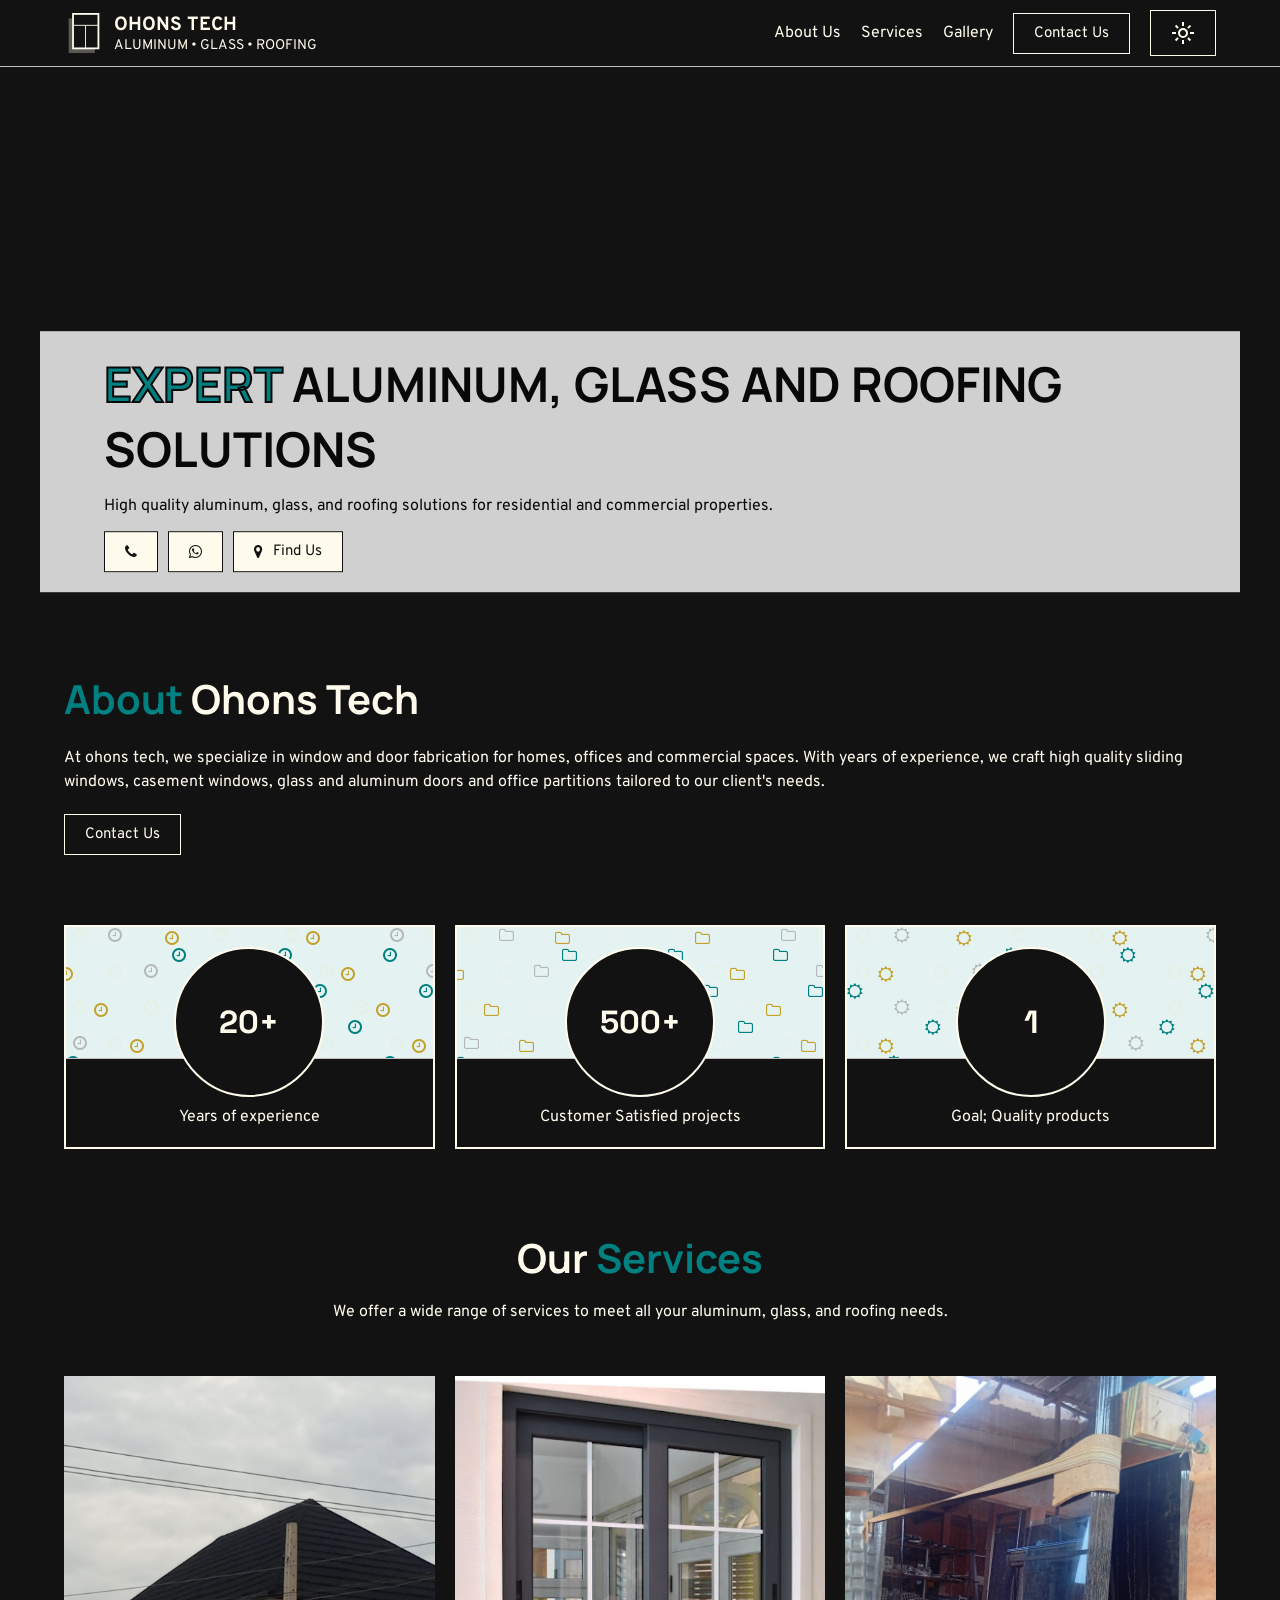
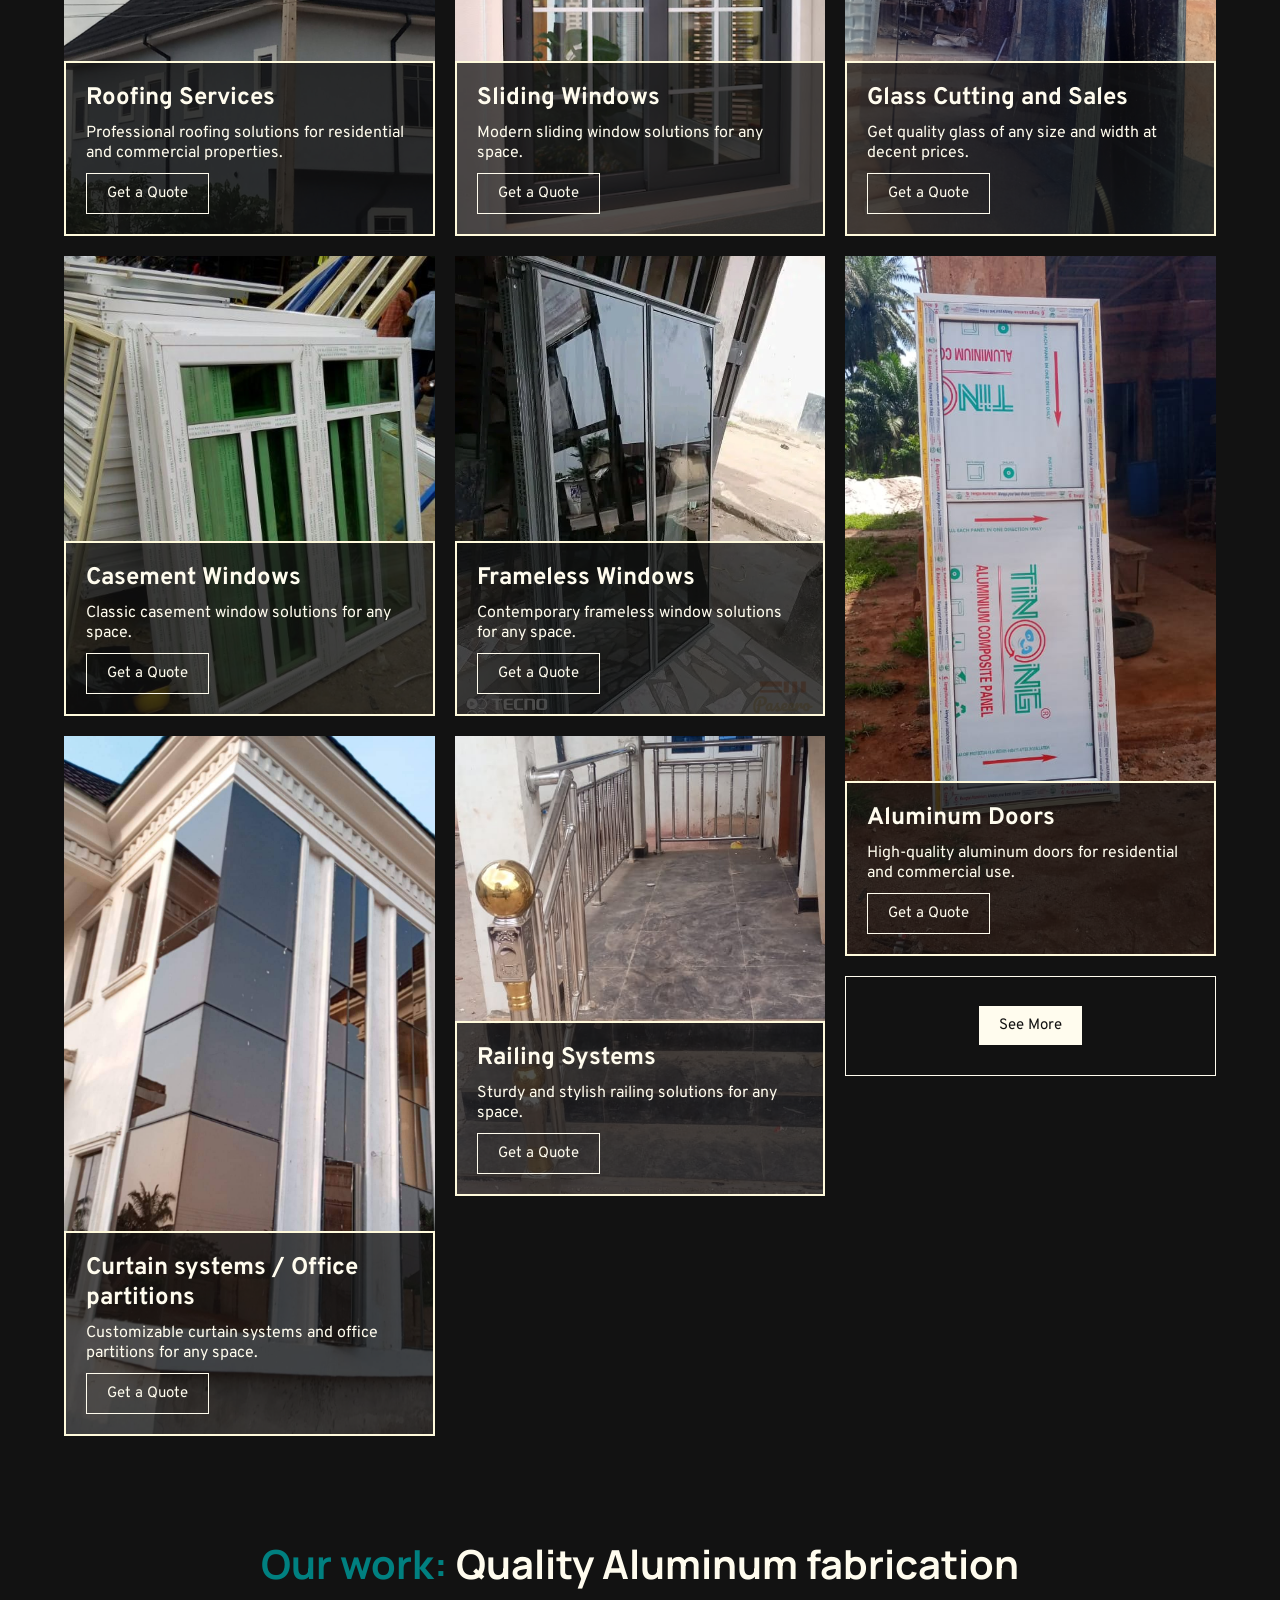
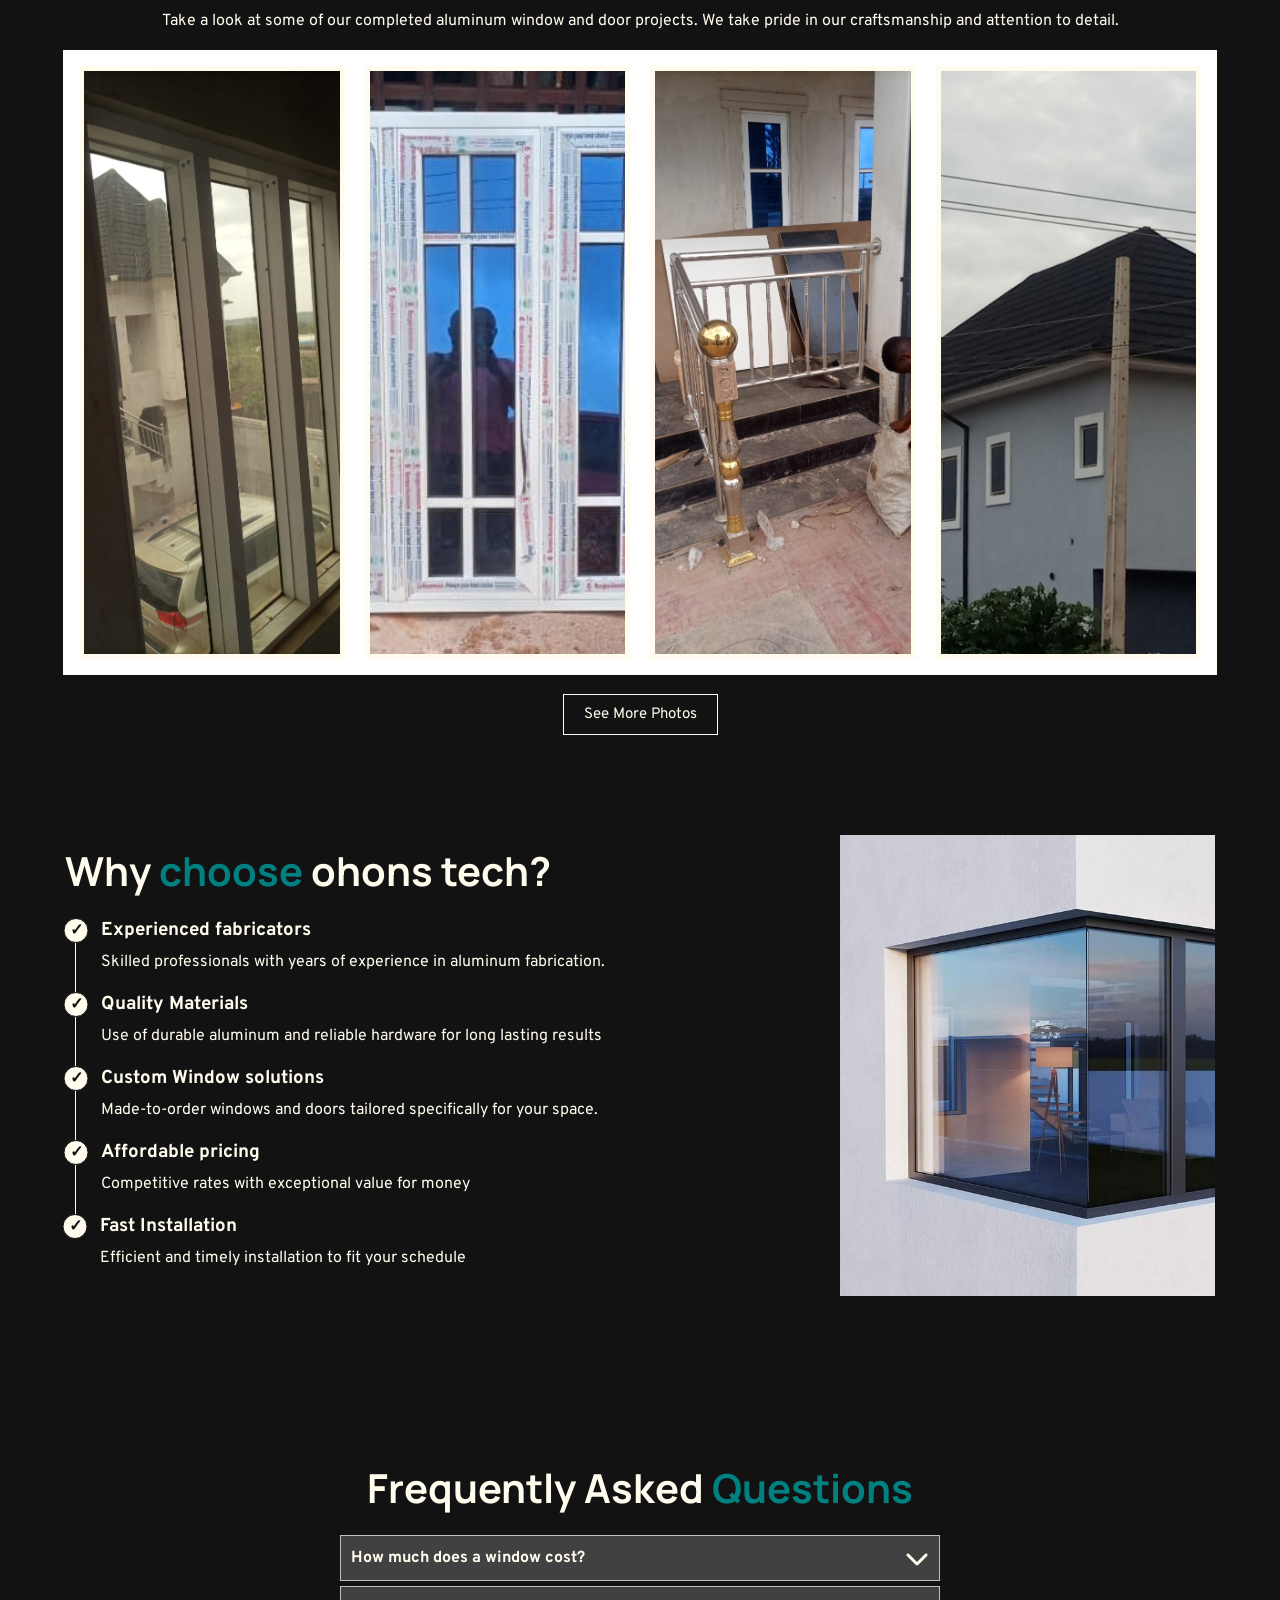
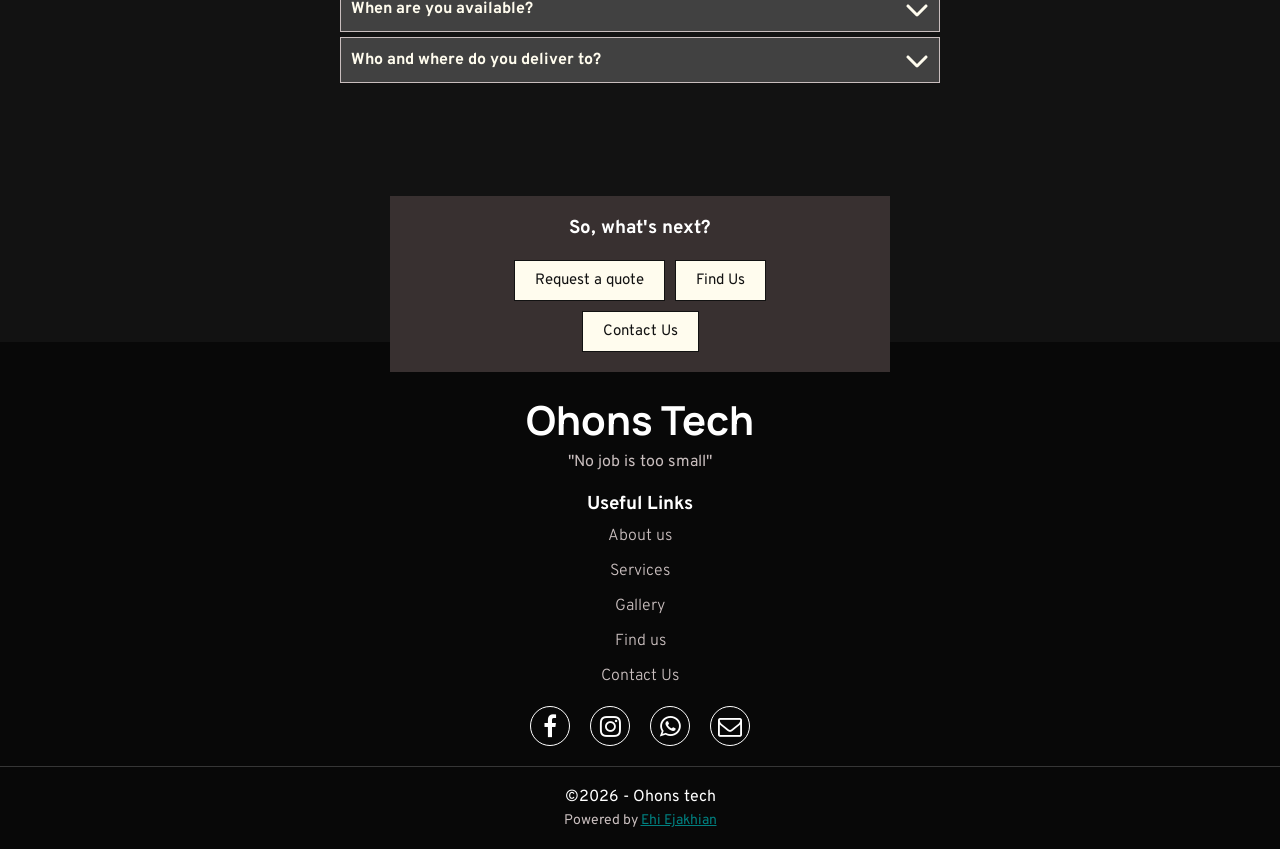
==== commit 7db801e2: "a lot" ====
--- a/index.html
+++ b/index.html
@@ -28,22 +28,35 @@
   <input type="checkbox" name="contact-ch" id="contact-ch"/>
   <div class="contact-stuff">
     <span class="overlay" id="contact-btn"></span>
-    <form>
+    <form class="form">
       <div class="heading">
         <h2><span class="focus">Contact</span> Us</h2>
         <button id="contact-btn"><i class="fa fa-close"></i></button>
       </div>
       <p>Feel free to contact us via any of the provided channels below.</p>
       <div class="btns">
-        <button><i class="fa fa-phone"></i></button>
-        <button><i class="fa fa-whatsapp"></i></button>
-        <button><i class="fa fa-envelope"></i></button>
-      </div>
-      <div class="fields">
+        <input type="radio" name="contact-type" id="rad-phone"/>
+        <label for="rad-phone"><i class="fa fa-phone"></i></label>
+        <input type="radio" name="contact-type" id="rad-whatsapp" checked/>
+        <label for="rad-whatsapp"><i class="fa fa-whatsapp"></i></label>
+        <input type="radio" name="contact-type" id="rad-email"/>
+        <label for="rad-email"><i class="fa fa-envelope"></i></label>
+      </div>
+      <div class="fields" id="phone-form">
+        <p class="phone-par">
+          <span>Phone <b>1</b>: (+234) <b>80 3883 9073</b></span>
+          <a href="tel:08038839073" id="call1">Call</a>
+        </p>
+        <p class="phone-par">
+          <span>Phone <b>2</b>: (+234) <b>80 3883 9073</b></span>
+          <a href="tel:08038839073" id="call2">Call</a>
+        </p>
+      </div>
+      <div class="fields" id="whatsapp-form">
         <div class="field name">
           <div class="input">
             <label for="name">Your Name</label>
-            <input type="text" id="name" value="John Doe" placeholder="Type here ...">
+            <input type="text" id="name" placeholder="John Doe">
           </div>
           <span class="error-msg">This field is required</span>
         </div>
@@ -55,6 +68,30 @@
           <span class="error-msg">This field is required</span>
         </div>
         <button class="chat">Chat</button>
+      </div>
+      <div class="fields" id="email-form">
+        <div class="field name">
+          <div class="input">
+            <label for="name">Your Name</label>
+            <input type="text" id="name" placeholder="John Doe">
+          </div>
+          <span class="error-msg">This field is required</span>
+        </div>
+        <div class="field email">
+          <div class="input">
+            <label for="email">Your Email</label>
+            <input type="email" id="email" placeholder="...@example.com">
+          </div>
+          <span class="error-msg">This field is required</span>
+        </div>
+        <div class="field msg">
+          <div class="input">
+            <label for="msg">Your Message</label>
+            <textarea name="msg" id="msg" placeholder="Type here ..."></textarea>
+          </div>
+          <span class="error-msg">This field is required</span>
+        </div>
+        <button class="mail">mail</button>
       </div>
     </form>
   </div>
@@ -107,7 +144,6 @@
     </form>
   </div>
 </section>
-
 
 <header>
   <div class="content">
@@ -160,10 +196,10 @@
   <!-- HERO -->
   <section class="hero">
     <div class="hero__img">
-      <img src="./assets/images/csc_nig.jpg" alt="hero-bg" class="mobile"/>
+      <img src="./assets/images/our_work/ohons-tech.jpg" alt="">
       <img src="./assets/images/our_work/bench-cutter.jpg" alt="cutting aluminum stiles"/>
       <img src="./assets/images/our_work/drilling-an-angled-edge.jpg" alt="">
-      <img src="./assets/images/our_work/ohons-tech.jpg" alt="">
+      <img src="./assets/images/csc_nig.jpg" alt="hero-bg" class="mobile"/>
     </div>
     <div class="hero__content">
       <div class="logo">
@@ -302,19 +338,19 @@
     </div>
     <div class="home-gallery__img">
       <figure>
-        <img src="./assets/images/csc_nig.jpg" alt="casement-window"/>
-      </figure>
-      <figure>
-        <img src="./assets/images/fr_grey.webp" alt="casement-window"/>
-      </figure>
-      <figure>
-        <img src="./assets/images/sli_black.jpg" alt="casement-window"/>
-      </figure>
-      <figure>
-        <img src="./assets/images/csc_nig.jpg" alt="casement-window"/>
-      </figure>
-    </div>
-    <a href="#">See More Photos</a>
+        <img src="./assets/images/our_work/frameless_window.jpeg" alt="casement-window"/>
+      </figure>
+      <figure>
+        <img src="./assets/images/our_work/3_sash_casement_window.jpeg" alt="casement-window"/>
+      </figure>
+      <figure>
+        <img src="./assets/images/our_work/railing2.jpeg" alt="casement-window"/>
+      </figure>
+      <figure>
+        <img src="./assets/images/our_work/completed_building.jpeg" alt="casement-window"/>
+      </figure>
+    </div>
+    <a href="./gallery/">See More Photos</a>
   </section>
 
   <!-- CHOOSE -->
@@ -458,5 +494,6 @@
 <script defer src="./scripts/contact__form.js" type="module"></script>
 <script defer src="./scripts/quote.js" type="module"></script>
 <script defer src="./scripts/about__populate.js" type="module"></script>
+<script type="module" src="./scripts/hero-slider.js"></script>
 </body>
 </html>
--- a/scss/css/main.css
+++ b/scss/css/main.css
@@ -240,7 +240,7 @@
   gap: 0;
 }
 .contact-stuff > .overlay, .quote-whole > .overlay {
-  position: absolute;
+  position: fixed;
   z-index: 16;
   top: 0;
   bottom: 0;
@@ -304,7 +304,15 @@
   flex-flow: row;
   gap: 20px;
 }
-.contact-stuff form .btns button, .quote-whole form .btns button {
+.contact-stuff form .btns input[type=radio], .quote-whole form .btns input[type=radio] {
+  display: none;
+}
+.contact-stuff form .btns input[type=radio]:checked + label, .quote-whole form .btns input[type=radio]:checked + label {
+  background: var(--special-link);
+  color: var(--bg);
+  border-color: var(--text);
+}
+.contact-stuff form .btns label, .quote-whole form .btns label {
   cursor: pointer;
   color: var(--text);
   background: transparent;
@@ -320,26 +328,29 @@
   flex-flow: row;
   gap: 10px;
 }
-.contact-stuff form .btns button:hover, .quote-whole form .btns button:hover {
+.contact-stuff form .btns label:hover, .quote-whole form .btns label:hover {
   color: var(--bg);
   background: var(--text);
   border-color: var(--text);
 }
-.contact-stuff form .btns button span, .quote-whole form .btns button span {
-  display: flex;
-  justify-content: center;
-  align-items: center;
-  flex-flow: row;
-  gap: 0;
-}
-.contact-stuff form .btns button, .quote-whole form .btns button {
+.contact-stuff form .btns label span, .quote-whole form .btns label span {
+  display: flex;
+  justify-content: center;
+  align-items: center;
+  flex-flow: row;
+  gap: 0;
+}
+.contact-stuff form .btns label, .quote-whole form .btns label {
   flex: 1;
 }
-.contact-stuff form .btns button i, .quote-whole form .btns button i {
+.contact-stuff form .btns label i, .quote-whole form .btns label i {
   font-size: 1rem;
 }
 .contact-stuff form .fields, .quote-whole form .fields {
   margin-top: 10px;
+  display: none;
+}
+.contact-stuff form .fields.active, .quote-whole form .fields.active {
   display: flex;
   justify-content: normal;
   align-items: normal;
@@ -428,7 +439,7 @@
   color: goldenrod;
   opacity: 0;
 }
-.contact-stuff form .fields > button.chat, .quote-whole form .fields > button.chat {
+.contact-stuff form .fields > button, .quote-whole form .fields > button, .contact-stuff form .fields input[type=submit], .quote-whole form .fields input[type=submit] {
   cursor: pointer;
   color: var(--bg);
   background: var(--text);
@@ -444,19 +455,60 @@
   flex-flow: row;
   gap: 10px;
 }
-.contact-stuff form .fields > button.chat:hover, .quote-whole form .fields > button.chat:hover {
+.contact-stuff form .fields > button:hover, .quote-whole form .fields > button:hover, .contact-stuff form .fields input[type=submit]:hover, .quote-whole form .fields input[type=submit]:hover {
   color: var(--bg);
   background: var(--special-link);
   border-color: var(--special-link);
 }
-.contact-stuff form .fields > button.chat span, .quote-whole form .fields > button.chat span {
-  display: flex;
-  justify-content: center;
-  align-items: center;
-  flex-flow: row;
-  gap: 0;
-}
-.contact-stuff form .fields > button.chat, .quote-whole form .fields > button.chat {
+.contact-stuff form .fields > button span, .quote-whole form .fields > button span, .contact-stuff form .fields input[type=submit] span, .quote-whole form .fields input[type=submit] span {
+  display: flex;
+  justify-content: center;
+  align-items: center;
+  flex-flow: row;
+  gap: 0;
+}
+.contact-stuff form .fields > button, .quote-whole form .fields > button, .contact-stuff form .fields input[type=submit], .quote-whole form .fields input[type=submit] {
+  text-transform: uppercase;
+  letter-spacing: 3px;
+  font-weight: bold;
+}
+.contact-stuff form .fields p.phone-par, .quote-whole form .fields p.phone-par {
+  display: flex;
+  justify-content: normal;
+  align-items: center;
+  flex-flow: column;
+  gap: 20px;
+}
+.contact-stuff form .fields p.phone-par button, .quote-whole form .fields p.phone-par button, .contact-stuff form .fields p.phone-par a, .quote-whole form .fields p.phone-par a {
+  width: 100%;
+  cursor: pointer;
+  color: var(--bg);
+  background: var(--text);
+  padding: 10px 20px;
+  font: inherit;
+  font-size: 15px;
+  text-decoration: none;
+  border: 1px solid;
+  transition: all 0.3s;
+  display: flex;
+  justify-content: center;
+  align-items: center;
+  flex-flow: row;
+  gap: 10px;
+}
+.contact-stuff form .fields p.phone-par button:hover, .quote-whole form .fields p.phone-par button:hover, .contact-stuff form .fields p.phone-par a:hover, .quote-whole form .fields p.phone-par a:hover {
+  color: var(--bg);
+  background: var(--special-link);
+  border-color: var(--special-link);
+}
+.contact-stuff form .fields p.phone-par button span, .quote-whole form .fields p.phone-par button span, .contact-stuff form .fields p.phone-par a span, .quote-whole form .fields p.phone-par a span {
+  display: flex;
+  justify-content: center;
+  align-items: center;
+  flex-flow: row;
+  gap: 0;
+}
+.contact-stuff form .fields p.phone-par button, .quote-whole form .fields p.phone-par button, .contact-stuff form .fields p.phone-par a, .quote-whole form .fields p.phone-par a {
   text-transform: uppercase;
   letter-spacing: 3px;
   font-weight: bold;
@@ -474,6 +526,14 @@
     max-width: 500px;
     padding: 30px;
   }
+}
+
+.quote-whole form .fields {
+  display: flex;
+  justify-content: normal;
+  align-items: normal;
+  flex-flow: column;
+  gap: 25px;
 }
 
 header {
@@ -792,24 +852,60 @@
   position: relative;
 }
 .hero__img, .hero [class*=__img] {
+  position: relative;
   width: 100%;
   max-width: 100%;
   overflow-x: scroll;
+  height: 60dvh;
   display: flex;
   justify-content: normal;
   align-items: normal;
   flex-flow: row;
   gap: 0;
+}
+@media (max-width: 500px) {
+  .hero__img, .hero [class*=__img] {
+    min-height: 75dvh;
+  }
+}
+.hero__img::-webkit-scrollbar, .hero [class*=__img]::-webkit-scrollbar {
+  display: none;
 }
 .hero__img img, .hero [class*=__img] img {
   width: 100dvw;
   height: 100%;
-  height: 60dvh;
   object-fit: cover;
 }
-@media (max-width: 500px) {
+@media (max-width: 700px) {
   .hero__img img, .hero [class*=__img] img {
-    min-height: 70dvh;
+    position: absolute;
+    top: 0;
+    bottom: 0;
+    opacity: 0;
+    transform: translateX(-100%);
+    transition: all 1.2s ease-in-out;
+  }
+  .hero__img img:nth-of-type(2n), .hero [class*=__img] img:nth-of-type(2n) {
+    transform: translateX(100%);
+  }
+  .hero__img img.active, .hero [class*=__img] img.active {
+    transform: translateX(0);
+    opacity: 1;
+  }
+}
+@media (min-width: 700px) {
+  .hero__img img, .hero [class*=__img] img {
+    position: absolute;
+    opacity: 0;
+    transform: scale(1.1) translateX(40px);
+    transition: opacity 1.2s ease, transform 5s ease;
+  }
+  .hero__img img:nth-of-type(2n), .hero [class*=__img] img:nth-of-type(2n) {
+    transform: scale(1.1) translateX(-40px);
+  }
+  .hero__img img.active, .hero [class*=__img] img.active {
+    transform: scale(1) translateX(0);
+    opacity: 1;
   }
 }
 .hero__content {
@@ -1426,6 +1522,21 @@
   flex-flow: column;
   gap: 15px;
 }
+.services-hero__content svg {
+  width: 70px;
+  height: 70px;
+  max-width: 70px;
+  max-height: 70px;
+  object-fit: contain;
+  fill: var(--bg);
+}
+.services-hero__content svg path.shadow {
+  fill: var(--bg);
+}
+.services-hero__content svg rect, .services-hero__content svg path.divider {
+  stroke: var(--bg);
+  fill: transparent;
+}
 .services-hero__content h1 {
   font-size: 2rem;
   margin: 0;
@@ -1548,7 +1659,8 @@
 
 .gallery-hero {
   width: 100%;
-  height: 60dvh;
+  padding: 20px;
+  min-height: 60dvh;
   background: var(--text);
   color: var(--bg);
 }
@@ -1562,6 +1674,21 @@
   align-items: center;
   flex-flow: column;
   gap: 10px;
+}
+.gallery-hero__content svg {
+  width: 70px;
+  height: 70px;
+  max-width: 70px;
+  max-height: 70px;
+  object-fit: contain;
+  fill: var(--bg);
+}
+.gallery-hero__content svg path.shadow {
+  fill: var(--bg);
+}
+.gallery-hero__content svg rect, .gallery-hero__content svg path.divider {
+  stroke: var(--bg);
+  fill: transparent;
 }
 .gallery-hero__content h1 {
   font-size: clamp(2.5rem, 5dvw, 3rem);
@@ -1600,27 +1727,122 @@
 
 .gallery {
   display: flex;
+  justify-content: center;
+  align-items: center;
+  flex-flow: column;
+  gap: 0;
+}
+.gallery .wrapper {
+  width: 100%;
+  display: flex;
   justify-content: normal;
   align-items: normal;
   flex-flow: column;
-  gap: 0;
-}
-.gallery .wrapper {
-  display: flex;
-  justify-content: normal;
-  align-items: normal;
-  flex-flow: column;
   gap: 20px;
-  padding: 50px var(--side-p);
-}
-.gallery__tools {
-  display: flex;
-  justify-content: normal;
-  align-items: center;
-  flex-flow: row;
+  padding: 100px var(--side-p);
+  max-width: var(--max-w);
+}
+@media (min-width: 1100px) {
+  .gallery .wrapper {
+    padding: 100px 0;
+  }
+}
+.gallery__filter {
+  border-bottom: 1px solid var(--medium);
+  padding-bottom: 20px;
+  display: flex;
+  justify-content: normal;
+  align-items: center;
+  flex-flow: row wrap;
+  gap: 10px;
+}
+.gallery__filter input[type=checkbox] {
+  display: none;
+}
+.gallery__filter input[type=checkbox]:checked + label {
+  background: var(--special-link);
+  color: var(--bg);
+  border-color: var(--text);
+}
+.gallery__filter input[type=checkbox]:checked + label::after {
+  content: "×";
+}
+.gallery__filter label {
+  cursor: pointer;
+  color: var(--text-on-bg);
+  background: var(--white);
+  padding: 10px 20px;
+  font: inherit;
+  font-size: 15px;
+  text-decoration: none;
+  border: 1px solid;
+  transition: all 0.3s;
+  display: flex;
+  justify-content: center;
+  align-items: center;
+  flex-flow: row;
+  gap: 10px;
+}
+.gallery__filter label:hover {
+  color: var(--bg);
+  background: var(--text);
+  border-color: var(--text);
+}
+.gallery__filter label span {
+  display: flex;
+  justify-content: center;
+  align-items: center;
+  flex-flow: row;
+  gap: 0;
+}
+.gallery__filter label {
+  padding: 5px 10px;
+  font-size: 14px;
+  border-radius: 50px;
+}
+.gallery__img {
+  width: 100%;
+  display: flex;
+  justify-content: center;
+  align-items: center;
+  flex-flow: column;
   gap: 20px;
 }
-.gallery__tools label {
+.gallery__img figure {
+  position: relative;
+  flex: 1;
+  width: 100%;
+  min-height: 300px;
+  max-width: 400px;
+  overflow: hidden;
+}
+.gallery__img figure img {
+  width: 100%;
+  height: 100%;
+  object-fit: cover;
+  transition: all 0.5s;
+}
+.gallery__img figure img:hover {
+  transform: scale(1.2);
+}
+.gallery__img figure figcaption {
+  position: absolute;
+  bottom: 0;
+  right: 0;
+  left: 0;
+  border: 2px solid var(--dark);
+  padding: 20px;
+  background: var(--light-white);
+  display: flex;
+  justify-content: normal;
+  align-items: start;
+  flex-flow: column;
+  gap: 10px;
+}
+.gallery__img figure figcaption h3 {
+  font-size: 1.5rem;
+}
+.gallery__img figure figcaption button, .gallery__img figure figcaption a {
   cursor: pointer;
   color: var(--text);
   background: transparent;
@@ -1636,62 +1858,100 @@
   flex-flow: row;
   gap: 10px;
 }
-.gallery__tools label:hover {
+.gallery__img figure figcaption button:hover, .gallery__img figure figcaption a:hover {
   color: var(--bg);
   background: var(--text);
   border-color: var(--text);
 }
-.gallery__tools label span {
-  display: flex;
-  justify-content: center;
-  align-items: center;
-  flex-flow: row;
-  gap: 0;
-}
-.gallery__tools label.active {
-  background: var(--special-link);
-}
-.gallery__tools label.active [type=checkbox] {
-  appearance: none;
-  outline: none;
-  display: flex;
-  justify-content: normal;
-  align-items: normal;
-  flex-flow: row;
-  gap: 0;
-}
-.gallery__tools label.active [type=checkbox]::before {
-  content: "";
-  border: 1px solid;
-  width: 1rem;
-  height: 1rem;
-  background: var(--text);
-}
-.gallery__tools label.active [type=checkbox]:checked::before {
-  content: "";
-}
-.gallery__img {
-  display: flex;
-  justify-content: normal;
-  align-items: normal;
-  flex-flow: row wrap;
-  gap: 20px;
-}
-.gallery__img figure {
-  flex: 1;
-  border: 5px solid;
+.gallery__img figure figcaption button span, .gallery__img figure figcaption a span {
+  display: flex;
+  justify-content: center;
+  align-items: center;
+  flex-flow: row;
+  gap: 0;
+}
+.gallery__img a.more {
   width: 100%;
   max-width: 400px;
-  overflow: hidden;
-}
-.gallery__img figure img {
-  width: 100%;
-  height: 100%;
-  object-fit: cover;
-  transition: all 0.5s;
-}
-.gallery__img figure img:hover {
-  transform: scale(1.2);
+  min-height: 100%;
+  border: 2px solid red;
+  cursor: pointer;
+  color: var(--text);
+  background: transparent;
+  padding: 10px 20px;
+  font: inherit;
+  font-size: 15px;
+  text-decoration: none;
+  border: 1px solid;
+  transition: all 0.3s;
+  display: flex;
+  justify-content: center;
+  align-items: center;
+  flex-flow: row;
+  gap: 10px;
+}
+.gallery__img a.more:hover {
+  color: var(--bg);
+  background: var(--text);
+  border-color: var(--text);
+}
+.gallery__img a.more span {
+  display: flex;
+  justify-content: center;
+  align-items: center;
+  flex-flow: row;
+  gap: 0;
+}
+.gallery__img a.more button {
+  cursor: pointer;
+  color: var(--bg);
+  background: var(--text);
+  padding: 10px 20px;
+  font: inherit;
+  font-size: 15px;
+  text-decoration: none;
+  border: 1px solid;
+  transition: all 0.3s;
+  display: flex;
+  justify-content: center;
+  align-items: center;
+  flex-flow: row;
+  gap: 10px;
+}
+.gallery__img a.more button:hover {
+  color: var(--text);
+  background: var(--bg);
+  border-color: var(--bg);
+}
+.gallery__img a.more button span {
+  display: flex;
+  justify-content: center;
+  align-items: center;
+  flex-flow: row;
+  gap: 0;
+}
+@media (min-width: 700px) {
+  .gallery__img {
+    display: grid;
+    grid-template-columns: repeat(auto-fit, minmax(300px, 1fr));
+    grid-auto-rows: 100px;
+    grid-auto-flow: dense;
+  }
+  .gallery__img figure {
+    grid-row: span 4;
+    height: 100%;
+    min-width: 100%;
+  }
+  .gallery__img figure.long {
+    grid-row: span 6;
+  }
+  .gallery__img figure.short {
+    grid-row: span 3;
+  }
+  .gallery__img a.more {
+    min-width: 100%;
+    grid-row: span 1;
+  }
 }
 
 .choose {
